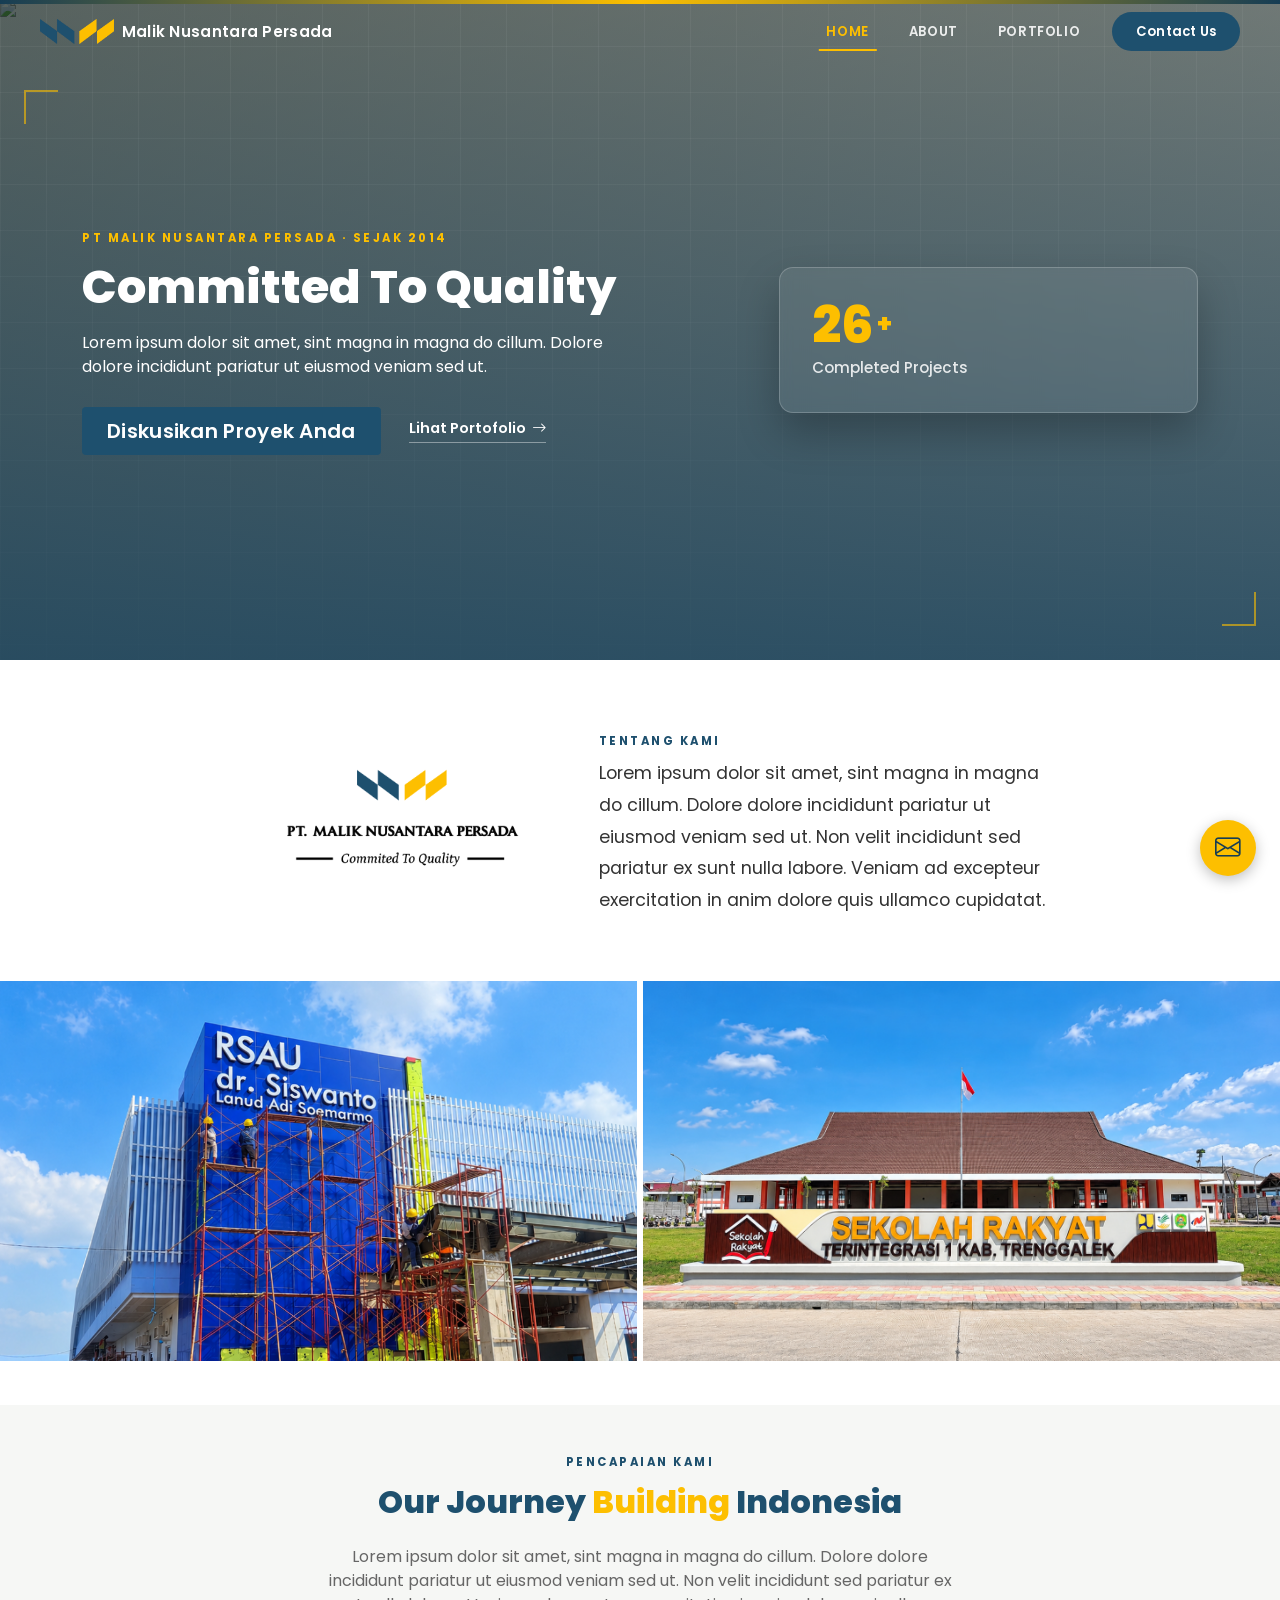
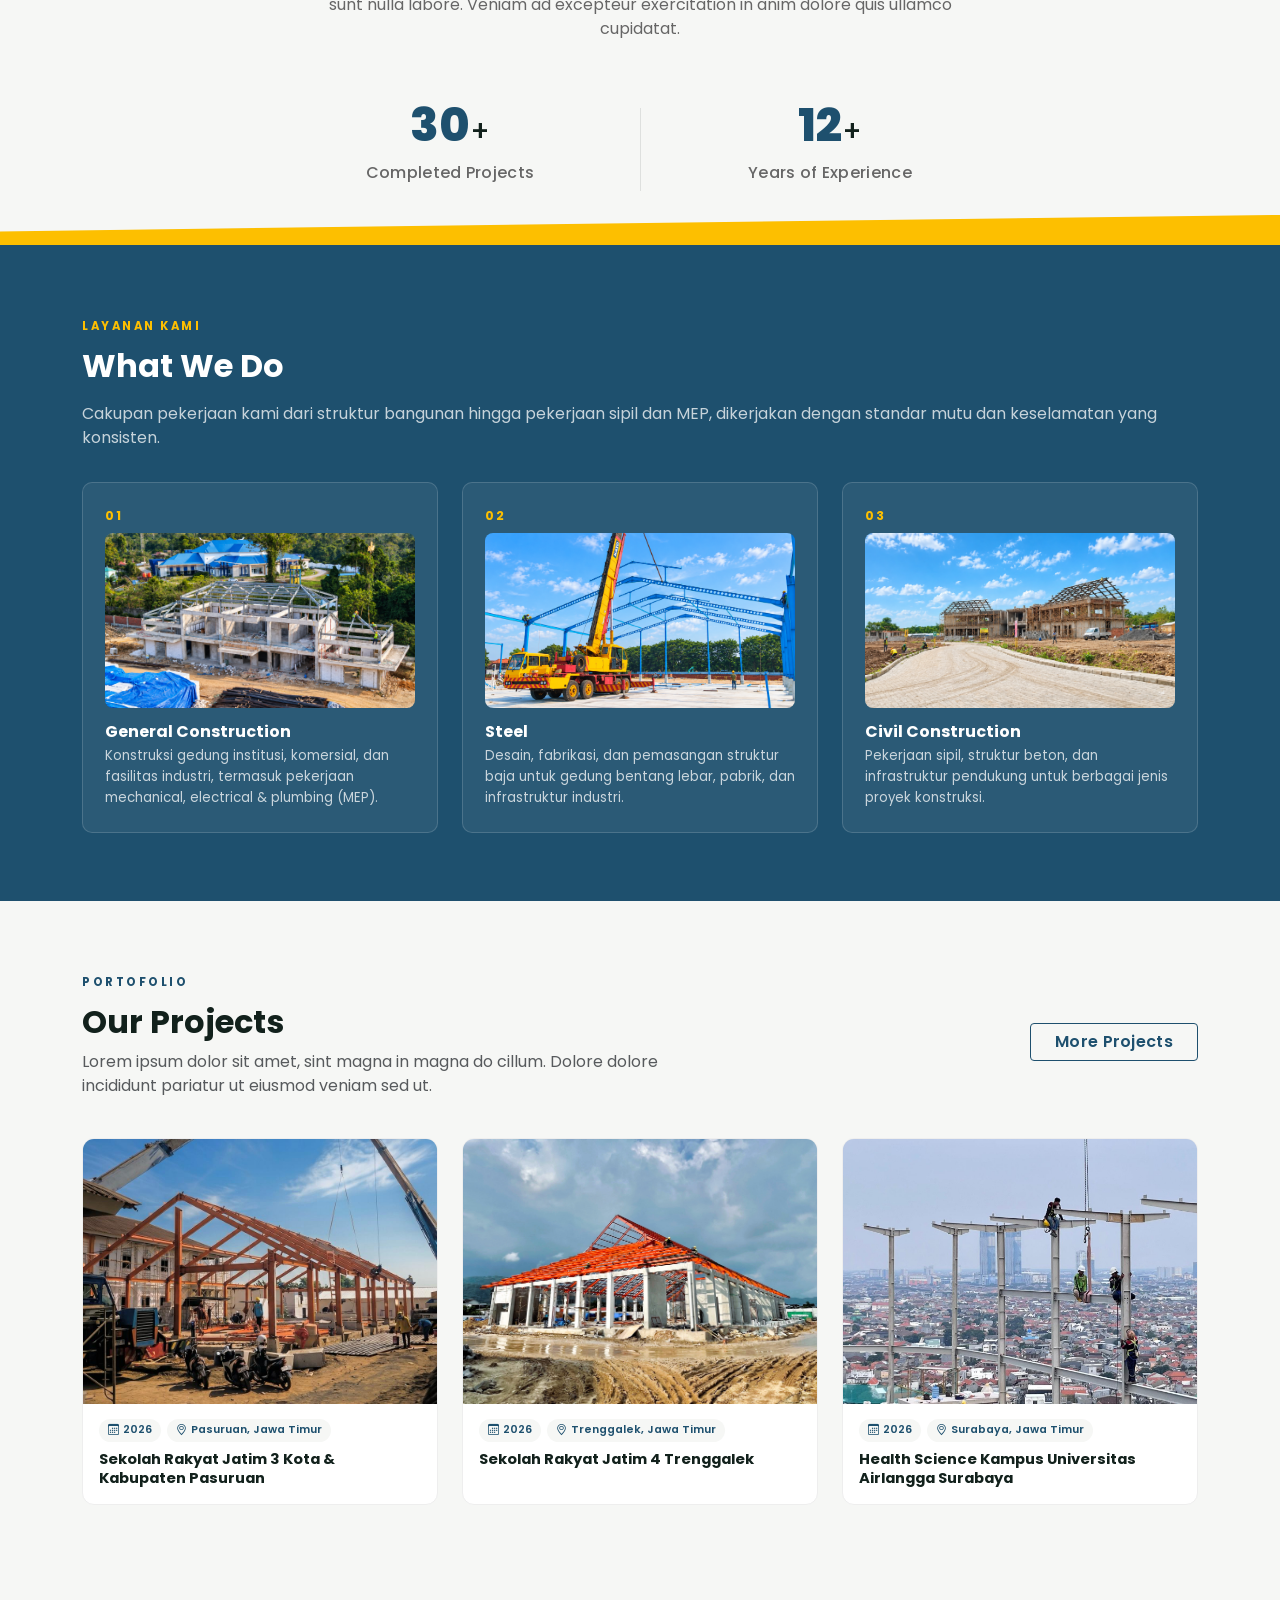
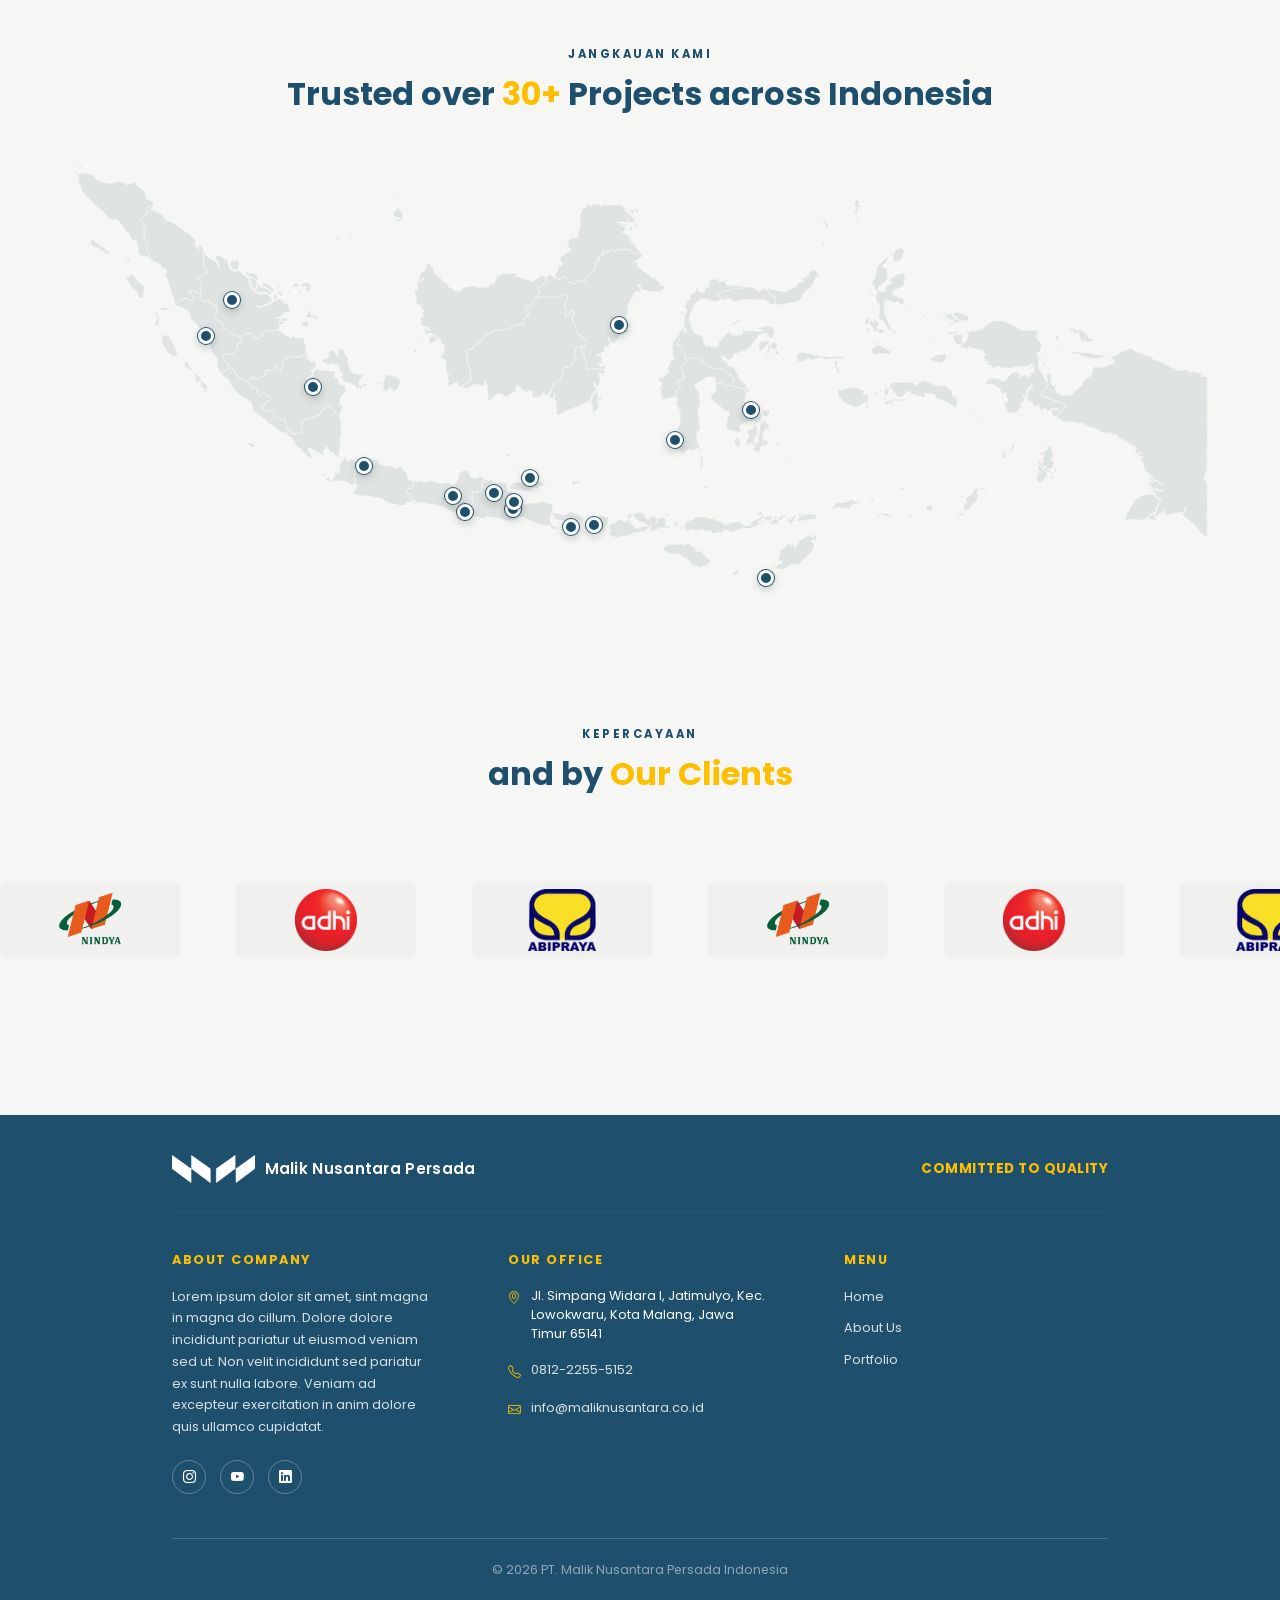
==== index.html @ f053c7c8 "Initial commit" ====
<!DOCTYPE html>
<html lang="id">
<head>
<meta charset="UTF-8">
<meta name="viewport" content="width=device-width, initial-scale=1.0">
<title>PT MALIK NUSANTARA PERSADA</title>
<link href="https://cdn.jsdelivr.net/npm/bootstrap@5.3.3/dist/css/bootstrap.min.css" rel="stylesheet">
<link href="https://cdn.jsdelivr.net/npm/bootstrap-icons@1.11.3/font/bootstrap-icons.css" rel="stylesheet">
<link href="https://fonts.googleapis.com/css2?family=Poppins:wght@400;500;600;700;800&family=Cormorant+Garamond:ital,wght@0,500;0,600;1,500;1,600&display=swap" rel="stylesheet">
<link rel="stylesheet" href="css/mnp_portfolio_details.css">
<link rel="stylesheet" href="css/mnp_home.css">
<link rel="icon" type="image/png" href="images/icon/logo_mnp_icon.png">
</head>
<body>

<div class="brand-topbar"></div>

<nav class="navbar navbar-expand-lg fixed-top py-2">
  <div class="container navbar-container-flush">
    <a class="navbar-brand fw-bold d-flex align-items-center gap-2" href="index.html">
      <img src="images/icon/mnp_logo.png" alt="Malik Nusantara Persada" class="navbar-logo">
      <span class="brand-wordmark">Malik Nusantara Persada</span>
    </a>
    <button class="navbar-toggler" type="button" data-bs-toggle="collapse" data-bs-target="#mainNav">
      <span class="navbar-toggler-icon"></span>
    </button>
    <div class="collapse navbar-collapse" id="mainNav">
      <div class="d-flex flex-column flex-lg-row align-items-center gap-3 gap-lg-4 ms-lg-auto">
        <ul class="navbar-nav gap-lg-4 text-center mb-0">
          <li class="nav-item"><a class="nav-link active" href="#home">Home</a></li>
          <li class="nav-item"><a class="nav-link" href="#about">About</a></li>
          <li class="nav-item"><a class="nav-link" href="#projects">Portfolio</a></li>
        </ul>
        <a href="#contact" class="btn btn-brand navbar-cta px-4">Contact Us</a>
      </div>
    </div>
  </div>
</nav>

<header id="home" class="hero">
  <div class="hero-bg">
    <img src="images/hero/hero-main.jpg" alt="Proyek Utama PT Malik Nusantara Persada">
  </div>
  <div class="hero-blueprint-grid" aria-hidden="true"></div>
  <span class="hero-corner hero-corner-tl" aria-hidden="true"></span>
  <span class="hero-corner hero-corner-br" aria-hidden="true"></span>
  <div class="container">
    <div class="row align-items-center">
      <div class="col-lg-7">
        <div class="reveal-up">
          <p class="eyebrow eyebrow-light">PT Malik Nusantara Persada &middot; Sejak 2014</p>
          <h1 class="hero-title">Committed To Quality</h1>
          <p class="hero-sub reveal-up reveal-delay-1">Lorem ipsum dolor sit amet, sint magna in magna do cillum. Dolore dolore incididunt pariatur ut eiusmod veniam sed ut.</p>
          <div class="hero-cta-row reveal-up reveal-delay-2">
            <a href="#contact" class="btn btn-brand btn-lg px-4">Diskusikan Proyek Anda</a>
            <a href="#projects" class="hero-cta-secondary">Lihat Portofolio <i class="bi bi-arrow-right"></i></a>
          </div>
        </div>
      </div>
      <div class="col-lg-5 d-none d-lg-block">
        <div class="hero-float-card reveal-up reveal-delay-2 reveal-replay">
          <div class="hero-float-stat">
            <span class="hero-float-num count-replay" data-count="30">0</span><span class="hero-float-plus">+</span>
          </div>
          <div class="hero-float-label">Completed Projects</div>
        </div>
      </div>
    </div>
    <div class="hero-stat-mobile d-lg-none reveal-up">
      <span class="hero-stat-mobile-num count-replay" data-count="30">0</span><span class="hero-float-plus">+</span>
      <span class="hero-stat-mobile-label">Completed Projects</span>
    </div>
  </div>
</header>

<section id="about" class="py-5 py-lg-6">
  <div class="container py-4">
    <div class="row justify-content-center">
      <div class="col-lg-9">
        <div class="d-flex flex-column flex-lg-row align-items-center justify-content-center gap-3 gap-lg-4 text-center text-lg-start">
          <div class="mnp-logo reveal-up flex-shrink-0">
            <img src="images/icon/mnp_logo_new.png" alt="Malik Nusantara Persada" class="img-fluid">
          </div>
          <div>
            <p class="eyebrow reveal-up mb-2">Tentang Kami</p>
            <p class="lead-text reveal-up mb-0">Lorem ipsum dolor sit amet, sint magna in magna do cillum. Dolore dolore incididunt pariatur ut eiusmod veniam sed ut. Non velit incididunt sed pariatur ex sunt nulla labore. Veniam ad excepteur exercitation in anim dolore quis ullamco cupidatat.</p>
          </div>
        </div>
      </div>
    </div>
  </div>

  <div class="about-photo-grid reveal-up reveal-delay-1">
    <div class="about-photo-item">
      <img src="images/portfolio/solo_malang/rsau_solomalang1.png">
    </div>
    <div class="about-photo-item">
      <img src="images/portfolio/trenggalek/sr_trenggalek_new.png">
    </div>
  </div>
</section>

<section class="py-5 py-lg-6 bg-light-alt stats-section">
  <div class="container text-center">
    <p class="eyebrow eyebrow-center reveal-up">Pencapaian Kami</p>
    <h2 class="text-brand2 mb-custom2 reveal-up">Our Journey <span class="text-brand">Building</span> Indonesia</h2>
    <p class="section-sub mx-auto reveal-up">Lorem ipsum dolor sit amet, sint magna in magna do cillum. Dolore dolore incididunt pariatur ut eiusmod veniam sed ut. Non velit incididunt sed pariatur ex sunt nulla labore. Veniam ad excepteur exercitation in anim dolore quis ullamco cupidatat.</p>
    <div class="row mt-5 g-4 stats-row justify-content-center">
      <div class="col-md-4">
        <div class="reveal-up stat-block">
          <h3 class="stat-num-wrap"><span class="stat-num" data-count="30">0</span><span class="stat-plus">+</span></h3>
          <p class="stat-label">Completed Projects</p>
        </div>
      </div>
      <div class="col-md-4">
        <div class="reveal-up reveal-delay-1 stat-block">
          <h3 class="stat-num-wrap"><span class="stat-num" data-count="12">0</span><span class="stat-plus">+</span></h3>
          <p class="stat-label">Years of Experience</p>
        </div>
      </div>
    </div>
  </div>
  <div class="section-diagonal"></div>
</section>

<section class="py-5 py-lg-6 bg-brand text-white">
  <div class="container py-4">
    <p class="eyebrow eyebrow-light reveal-up">Layanan Kami</p>
    <h2 class="fw-bold mb-3 reveal-up">What We Do</h2>
    <p class="opacity-75 mb-5 reveal-up">Cakupan pekerjaan kami dari struktur bangunan hingga pekerjaan sipil dan MEP, dikerjakan dengan standar mutu dan keselamatan yang konsisten.</p>
    <div class="row g-4">
      <div class="col-md-4">
        <div class="service-card-link">
          <div class="service-card reveal-up">
            <span class="service-index">01</span>
            <div class="service-photo">
              <img src="images/portfolio/kendari/bi_kendari1.png" alt="General Construction">
            </div>
            <div class="service-body">
              <h5 class="fw-bold">General Construction</h5>
              <p class="opacity-75 small">Konstruksi gedung institusi, komersial, dan fasilitas industri, termasuk pekerjaan mechanical, electrical &amp; plumbing (MEP).</p>
            </div>
          </div>
        </div>
      </div>
      <div class="col-md-4">
        <div class="service-card-link">
          <div class="service-card reveal-up reveal-delay-1">
            <span class="service-index">02</span>
            <div class="service-photo">
              <img src="images/portfolio/gresik/mgi_gresik3.png" alt="Steel Construction">
            </div>
            <div class="service-body">
              <h5 class="fw-bold">Steel</h5>
              <p class="opacity-75 small">Desain, fabrikasi, dan pemasangan struktur baja untuk gedung bentang lebar, pabrik, dan infrastruktur industri.</p>
            </div>
          </div>
        </div>
      </div>
      <div class="col-md-4">
        <div class="service-card-link">
          <div class="service-card reveal-up reveal-delay-2">
            <span class="service-index">03</span>
            <div class="service-photo">
              <img src="images/portfolio/madura/restareamadura3.png" alt="Civil Construction">
            </div>
            <div class="service-body">
              <h5 class="fw-bold">Civil Construction</h5>
              <p class="opacity-75 small">Pekerjaan sipil, struktur beton, dan infrastruktur pendukung untuk berbagai jenis proyek konstruksi.</p>
            </div>
          </div>
        </div>
      </div>
    </div>
  </div>
</section>

<section id="projects" class="py-5 py-lg-6 bg-light-alt">
  <div class="container py-4">
    <div class="row align-items-center mb-4">
      <div class="col-lg-7">
        <p class="eyebrow reveal-up">Portofolio</p>
        <h2 class="fw-bold reveal-up">Our Projects</h2>
        <p class="text-muted reveal-up">Lorem ipsum dolor sit amet, sint magna in magna do cillum. Dolore dolore incididunt pariatur ut eiusmod veniam sed ut.</p>
      </div>
      <div class="col-lg-5 text-center text-lg-end mt-3 mt-lg-0">
        <a href="mnp_portfolio.html" class="btn btn-outline-brand px-4">More Projects</a>
      </div>
    </div>
    <div class="row g-4" id="homeProjectsGrid"></div>
  </div>
</section>

<section class="py-5 py-lg-6 coverage-section text-center">
  <div class="container py-4">
    <p class="eyebrow eyebrow-center reveal-up text-center">Jangkauan Kami</p>
    <h2 class="fw-bold text-center text-brand3 reveal-up mb-2">Trusted over <span class="text-brand">30+</span> Projects across Indonesia</h2>
  </div>
  <div class="coverage-map-outer">
    <div class="coverage-map-wrap reveal-up">
      <svg class="coverage-map-svg" viewBox="0 0 1000 368" xmlns="http://www.w3.org/2000/svg" aria-hidden="true">
        <g class="coverage-map-features">

  <path d="M494.2 51.4l0.7 0.1 0.9 0 1.4 0 1.1 0 0.1 0.3 0.1 0.9 0.3 0.8-0.7 0.4-0.2 0.1-0.3 0-0.7-0.2-0.4-0.5-1.1-0.7-0.5-0.6-0.7-0.6z m18 38.9l-0.4-0.4-0.3-0.3-0.2-0.4-0.2-0.6 0-0.5 0.4-0.2 0.3 0.3 0.6 0.4 0.2 0.3 0 0.2-0.3-0.2-0.6-0.4-0.2-0.1 0 0.1 0.1 0.1 0.1 0.2 0.3 0.6 0.4 0.6 0.3 0.3 0.3 0.2 0 0.1-0.4 0-0.4-0.3z m-21.7-21.6l-0.2 0-0.6-0.1-0.2 0.1-0.2 0-0.3 0.2-0.1 0-0.3-0.2-0.1-0.3 0.1-0.3 0.3-0.3 0.3-0.2 0.4 0 0.4 0.1 0.3 0.1 0.3 0.2 0.2 0.2 0 0.2 0 0.3-0.2 0.1-0.1-0.1z m3.3-1.7l-0.1 0.4-0.2 0.5 0 1.2-0.1 0.3-0.3 0.2-0.2-0.1-0.1-0.4-0.1-0.3-1.1-0.5-0.3-0.4-0.2-0.5-0.2-0.5-0.1-0.4 0.2-0.5 0.5-0.2 1.2 0 0.3 0 0.3 0.1 0.3 0.1 0.2 0.2 0 0.3 0 0.5z m2.9-2.3l-0.2-0.4-0.6-0.5-0.2-0.4 0.1-0.5 0.4-0.2 0.5 0.1 0.4 0.3 0.3 0.3 0.3 0.4 0.2 0.4 0.1 0.4 0 0.2 0 0.4-0.1 0.2-0.2-0.1-1-0.6z m-10.7-0.1l-0.3 0-0.3-0.2-0.3-0.2-0.2-0.1-0.2-0.3-0.1-0.2 0-0.2 0.2-0.3 0.1-0.1 0.3-0.2 0.2-0.1 0.2 0 0.2 0.1 0.4 0.3 0.2 0 1.7 0.1 0.3 0.2 0.5 0.7 0.4 0.1 0.2 0 0.4 0.2 0.4 0.1 0.2 0.1 0 0.2 0 0.2-0.4 0.4-0.8-0.1-1.6-0.7-1.7 0z m9.8-6.4l-0.3-0.2-0.5-0.5-0.3-0.2 0.2 0 0.4-0.1 0.1-0.1 0.1 0 0.4 0.2 0.4 0.2 0.4 0.3 0.3 0.3 0.2 0.3-0.1 0.2-0.3 0-0.4-0.1-0.6-0.3z m-0.6-5.1l0 0.5-0.2 0.5-0.7 0.8-0.8 0.1-0.9-0.7-0.5-0.9 0.3-0.9 0.7-0.6 0.3-0.2 0.2 0.2 0.5 0.5 0.9 0.5 0.2 0.2z m4.8 32.4l-1 0.5-0.3 0.6-1.1-0.2-0.9 0.2-0.4 0.6-0.3 0.6-0.8-0.2-0.9-1-0.3-0.6-0.3-0.8-0.3-0.4-0.7-0.8-0.8-0.1-0.6-0.3-0.4 0.7-0.6-0.4-0.7-0.3-0.3 0.6-0.4-0.2-0.5-1-0.6-0.2-0.4 1.1-0.8 0.3-0.4 0.3-0.8 0-0.9-0.2-0.4-0.4 0.4-0.5 0-0.7-0.7 0.6-1.2 0.6-0.8-0.2-0.6-0.3-0.4 0.5-0.3 0.9-0.2 0.9-1.2-0.3-0.4-0.9-1.1-0.2-1.3 0.3-1.6 1.5-0.7 0.5-0.9-0.3-0.6-0.6-0.6-0.6-1.1-0.2-0.6 0.2-0.1 1 0 0.6 0.3 0.6 0 0.6-0.5 0.8-1.8 0.4-1-0.4-0.9 0.4 0.3 1.2 1.2 0.6 0.3 1.1-0.9 0-1.1 0-0.3 0.6-0.4 0.9-0.3 0.8-0.2 0.3 0 0.4-0.1 0.5-0.2 0.7-0.1 0.6-0.2 0.9 0 0.3-0.1 0.3-0.3 0.6-0.2 0.2 0 0.4 0 0.6 0 0.2-0.4 0.3-0.8 0-0.3 0.1-0.1 0.3 0 0.3-0.3 0.9 0 0.8-0.6 0.3 0 0.3-0.5 0-0.3 0.3-0.8 0.4-0.6 0.5-0.3 0-0.3 0.1-0.1 0.5-0.5 0.1-0.3 0.5-0.3 0.8 0 0.3-0.3 0.1 0 0.2-0.1 0.4-0.8 0.6 0 0.6-0.3 0.5-0.6 0-0.4-0.9-0.6-0.2-0.5 0-0.1 0-0.9 0.6-0.9 0-0.5 0.2-0.9 0-0.7 0.1-0.5 0.6 0 0.5-0.1 0.6-0.2 0.3-0.7 0.4-0.3 0-0.5-0.3-0.3 0-0.5-0.3 0-0.1-0.7-0.2-0.3-0.1-0.3 0-0.2-0.2-0.6-0.1-0.7 0-0.5 0-0.7 0.1-0.2-0.7 0-0.8-0.4-0.6-0.3-0.6-0.2-0.4-0.9-0.2-0.1-0.3-0.3-0.6-1.1-0.3-0.3 0-0.9 0.1-0.4 0-0.6 0.2-0.3 0.5-0.2 0.4-0.1 0.2-0.2 0-0.3 0.6-0.6 0-0.3-0.2-0.1-0.6-0.5 0-0.3-0.6-1.5-0.3-1.5-0.3 0-0.2 0-0.4 0-0.1 0.1 0.1 0.4 0.1 0.5-0.1 0.3-0.3 0.1-0.3 0-0.5-0.1-0.4 0-0.5 0.2-0.3 0.7-0.6 0.3-0.3 0.5-0.8 0.4-1.1 0.2-1.4 0-0.6 0-0.2-0.1-0.2 0-0.1 0-0.2 0.1-0.2 0.2-0.2 0.2-0.1 0.2-0.1 1.1-0.1 1.1-0.5 0.2-0.2 0.1-0.4-0.1-0.4 0-0.3 0.1-0.4 0.1-0.4 0.1-0.2 0-0.3-0.1-0.3-0.2-0.1-0.4 0-0.3 0.2-0.3-0.1-0.2-0.4 0-0.2 0-0.6 0-0.2-0.2-0.3-0.1-0.2 0-0.4 0.2-1.1 0.3-0.7 0.6-0.4 1.5-0.2 0.5-0.2 0.2-0.2-0.1-0.3 0-0.4 0.1-0.4 0.3-0.2 0.7 0.1 0.4-0.3 0.8-0.7 0.4-0.1 0.3-0.2 0.7-0.9 0.5-0.2 0.9-0.1 0.4-0.2 0.2-0.3 0-0.4-0.2-0.5-0.3-0.4-0.3-0.3-0.2-0.2-0.3-0.1-0.2-0.1-0.3 0-0.2 0.1-0.4 0.2-0.2 0-0.3-0.3 0-0.4 0.2-0.4 0.1-0.4-0.1-0.2-0.2-0.4 0-0.2 0.1-0.3 0.2 0 0.2-0.1 0.2-0.1 0.2-0.5-0.1-0.4-0.5-0.7-0.1-0.2 0-0.1 0.2-0.1 0.3-0.2 0.1-0.3 0.1-0.2 0-0.2 0.1-0.2 0.3-0.4 0.3-0.3 1.1-0.8 0.3-0.3 0.3-0.7 0.3-0.5 0.3 0.1 0.5 0.8 0.6 0.2 0.6-0.1 1.3-0.5 0.8-0.1 0.3-0.2 0.2-0.3 0.1-0.9 0.1-0.3 0.7-1-0.1-0.1-0.3-0.1-0.3-0.4 0-0.3 0.7-3 0.4-0.9 0.4-0.5 0.2 0.1 0.2 0.1 0.1 0 0.2-0.1 0.2-0.2-0.1-0.2-0.1-0.4-0.3-0.6-0.1-0.2 0-0.2 0-0.4 0-0.2-0.5-1.2-0.1-0.5 0-0.8 0.1-0.8 0.8-2.3 0-0.6-0.3-0.3-0.4-0.2-0.3-0.3 0-0.5 0.2-0.1 0.7-0.4 0.1-0.2 0.4-0.8 0.3-0.9 0.2-1.7 0.1-0.4 0.2-0.4 0.1-0.2 0.4-0.1 0.2-0.1 0.1-0.2 0.9-0.8 0.1 0.1 0.1 0.1 0.2 0.1 0.3 0 0.1-0.2 0.1-0.3 0.7-0.6 0.1-0.6 0-0.7 0.2-0.6 0.3-0.3 0.2 0 0.2 0.2 0.1 0.3 0.1 0.3 0.4 0.1 0.9 0 0.4 0.2 0.3 0.1 0.1 0.2 0.1 0.3 0.1 0.3 0.2 0.3 0.3 0.1 0.3-0.2 0.9-0.9 0.4-0.2 0.2-0.2 0.2-0.2 0.1-0.5 0.2 0.1 0.2 0.1 0.5 0 0.9 0.2 0.3 0.1 0.5-0.2 0.6-0.3 0.5-0.1 0.5 0.6 0.1 0 0.2-0.1 0.1 0.1 0.1 0.1 0.1 0.2 0.5 0.9 0.2 0.1 0.2 0 0.2 0 0.5-0.5 0.2 0 0.2 0.1 0.4-0.1 0.1-0.2 0-0.1-0.1-0.2 0-0.2 0.1-0.3 0.4-0.4 0.2-0.2 0.2 0 0.8 1.3 0.3 0 0.5-0.3 0.5 0.2 0.4 0 0.4-0.1 0.6-0.5 0.4 0 0.7 0.5 0.8 0.2 1.5-0.3 0.8 0 1.1 0.3 3.7-0.1 0.2-0.1 0.3-0.3 0.2 0 0.3 0 0.2 0.2 0.1 0.2 0.1 0.2 0.8 0.5 1.6 0.8 1.1 1.2 0.5 0.3 0.5 0.1 0.7 0.1 0.3 0 0.5 0 0.4 0.1 0.1 0.2-0.2 0.1-0.5 0.5-0.2 0.1-0.2 0-2.7-0.9 0 0.1 0.1 0.2 0 0.1 0.2 0.1 0.2 0.1 0.1 0.1 0.1 0.2-0.1 0.1-0.1 0.2-0.1 0.2 0.3 0.1 0.4 0 0.4 0.1 0.3 0.2 0.2 0.2-0.1 0.3 0 0.2 0.2 0.1 0.2-0.1 0.2-0.1 0.2-0.1 0.2 0.1 1.9 1.8 0.2 0.2 0.7 0.1 0.3 0.2 0.3 0.2-0.1 0.2-0.3 0.3-0.4 0-0.5-0.1-0.7-0.5-0.4-0.1-0.9-0.1 0 0.1 0.5 0.1 0.6 0.2 0.5 0.4 0.3 0.4 0.3 0.1 0.3-0.1 0.3-0.1 0.3 0 0.2 0 0.5 0.4 0.2 0.2 1 1 0.1 0.3 0 0.1-0.1 0.1-0.3 0.1-1.2-0.2 0.3 0.3 0.3 0.3 0.9 0.2 0.8 0.2 0.2 0.2 0 0.3-0.2 0.2-0.6 0.3-0.2 0.2-0.3 0.5-0.3 0.1-1.9 0.2-0.4-0.1-0.9-0.3-0.3-0.1-0.5-0.2-0.2-0.4-0.2-0.5-0.3-0.5-0.1-0.2 0-0.5-0.1-0.1-0.2-0.1-0.4-0.2 0.2 0.4 0.1 0.1 0.1 1.1 0.2 0.3 0.3 0.4 0.2 0.5 0 0.5-0.3 0.3-0.3 0-0.9-0.4-0.4-0.1-2.5 0-1.6-0.3-2.6 0.1-0.7 0.2-0.5 0.8 0.5-0.3 0.6-0.2 0.6 0 1.1 0 0.6 0 0.3 0.3-0.2 0.5-0.1 0.5 0.2 0.5 0.3 0.5 0.3 0.2 0.2 0.1 0.8 0.2 0.2 0.2 0.2 0.1 0.3 0.5 0.3-0.2 0.6 0 0.6 0.1 0.5 0.1 0.1 0.1 0.2-0.1 0.1 0.2 0 0.6-0.1 0.2 0 0.3-0.2 0.1-0.2 0.1-0.2 0.1-0.2 0.2-0.2 0.4-0.1 0.1-0.2 0.2-0.2 0.1 0 0.2-0.1 0.8-0.1 0.2-0.3 0.3-0.2 0-0.4-0.4-0.6-0.3-0.2 0-0.1 0.1-0.1 0.1 0.1 0.2 0.1 0.2 0.2 0.2 1.4 0.8 0.3 0.1 0.4 0.1 0.8 0 0.5 0.1 0.1 0.2-0.1 0.3 0 0.3 0.5 0.6 0.8 0 0.9-0.1 0.8 0.2 0.2 0.2 0.1 0.1 0 0.1 0.2 0.2 0.1 0.2-0.1 0.2-0.2 0.2-0.2 0-0.2 0.2-0.5 0.6-0.2 0.2 0.3 0.1 0.4-0.1 0.4-0.1 0.3-0.1 0.4-0.1 0.4 0.2 0.2 0.3 0 0.2-0.4 0.1-0.7 0.3-0.4 0.1-1.3 0.2 0 0.1 0.4 0 1.5 0.3 1.9 0.1-0.2 0.3-0.5 0.2-0.4 0.1-0.3 0.2-0.8 0.5-0.1 0.2 0.2 0.3 0.8 0.2 0.8 0.1 0.8 0.2 0.6 0.5 0.2 0.4 0.1 0.3 0.1 1.3 0.1 0.4 0.2 0.4 0.2 0.2 0.8 0.7 0.3 0.4 1.9 1.7 0.2 0.2 0.1 0.3z" id="IDKU">
  </path>
  <path d="M619.4 319.4l0.6 1.1 0.5 0.5 0.7 0.1 0.2-0.1 0.4-0.6 0.3-0.2 0.3-0.2 0.3 0 0.2 0.1 0.3 0.3 0.3 0.3 0.1 0.3 0.2 0.3 0.1 0.4-0.1 0.1 0 0.4 0 0.1 0 0.3 0.1 0 0-0.1 0.3 0 0.4-0.1 0.3 0 0.3-0.2 0.1-0.3 0.1-0.2-0.1-0.3 0-0.2 0-0.1 0.2-0.3 0.1-0.1 0-0.6 0.2-0.2 0-0.1 0.1 0 0.2-0.1 0.6-0.5 0.4-0.5 0.1-0.1 0.1-0.2 0.1-0.7 0.3-1.1 0-0.4 0.3 0 1-0.1 0.9-0.1 0.8-0.3 1.3-0.9 0-0.1 0.1-0.2 0.2-0.4 0.1-0.2 1.4-0.4 0.1-0.1 0.5-0.5 0.7-0.2 0.3-0.1 0.6-0.2 0.5-0.4 0.4-0.2 0.1 0.5-0.3 0.7 0 0.3 0.1 0.3 0.2 0.3 0.2 0.1 0.3 0.1 0.4 0 0.2-0.1 0.5-0.3 1-0.4 0.2-0.3 0.1-0.1 0.1-0.4 0.1-0.1 0.2-0.1 0.1 0 0 0.2 0.2 0.1 0.3 0.2 0.4 0.3 0.3 0.3 0.2 0.4-0.1 0.4-0.3 1.3 0 0.2 0.1 0.2 0.1 0.1 0 0.1-0.1 0.2-0.1 0-0.5 0-0.2 0-0.3 0.2-0.2 0.2-0.2 0.1-0.3 0-0.1-0.1-0.2-0.3-0.2-0.1-0.1 0-0.4 0-0.7 0.1-0.3 0.4-0.1 0.6 0.2 0.7 0.1 0.3 0.1 0.3 0.5 0.4 0.4 0.2 0.1 0.2 0 0.1 0 0.3 0 0.2 0.5 0.7 0 0.3 0.3 1.2-0.7 0.4-0.5 0.6-0.3 0.8-0.2 1.5-0.1 0.2-1.9 1.3-0.6 0.5-1.7 2-0.2 0.7-0.3 0.3-1.1 0.6-0.8 0.5-0.6 0.6-1 0.6-0.3 0.4-0.4 1-0.2 0.2-0.3 0.4-0.9 0.7-0.7 0.3-0.7 0.1-2.2-0.1-1.4 0.2-0.7 0.1-0.2 0-0.4-0.1-0.2 0-0.3 0.2-0.4 0.8-0.2 0.2-0.4 0.1-0.2 0.2-0.1 0.3-0.2 0.3-0.2 0.1-1.8 0.2-2.1 1.4-0.5 0.2-0.2-0.1-0.2-0.2-0.4 0.1-0.8 0.2-0.4-0.1-0.4-0.2-0.4-0.2-0.4 0.1-0.4 0.3-0.3-0.1-0.6-0.5-0.3-0.1-0.4 0-0.4 0.1-0.3 0.3-0.2 0.2-0.2 0.1-0.2-0.1 0-0.1 0-0.3 0.3-0.4 0.1-0.4 0.1-0.4-0.1-0.8 0.2-0.3 0.3-0.3 0.6-0.5 1-0.4 0.3-0.2 0.2-0.1 0.7-0.1 0.2-0.1 1.6-0.9 0.3-0.5-0.4-0.5-0.4-0.2-0.4-0.2-0.4-0.1-0.5 0-0.4 0.1-0.6 0.5-0.4-0.1-0.2-0.3 0-0.4 0.1-1.4 0.2-0.3 0.7-0.5 0.4-0.3 0.2-0.4 0.1-0.4 0-0.5-0.1-0.2-0.2-0.4-0.1-0.2 0.1-0.2 0.1-0.1 0.1-0.1 0.1-0.1 0.1-0.4 0.1-1.8 0.1-0.4 0.2-0.4 0.5-0.4 0.7-0.3 0.1-0.2 0.6-0.8 0.2-0.2 0.1 0 0.2-0.1 0.2 0 0.1-0.1 0.2-0.3 0.1-0.1 0.1 0 0.3 0.1 0.1-0.1 0.6-0.9 0.2-0.2 0.1-0.1 0.9-0.8 0.5-0.6 0.2-0.2 0.4-0.1 0.4 0z m-17.5-18.3l0.4 0.1 0.2 0.2 0 0.4-0.3 0.2-0.8 0.3-1.7 0.1-0.6 0.3-1 1.6-0.5 0.3-0.3 0.1-0.2-0.1-0.4-0.4 0.5-1.4 1.8-1.3 0.2 0 0.1 0.1 0.3 0 0.2 0 0.7-0.3 0.2 0 0.4 0.1 0.2-0.1 0.1 0 0.4-0.2 0.1 0z m-46.6 30.7l0.4 0.5 0.4 0.6 0.2 0.7-0.3 0.8-0.2 0.3-0.6 0.4-0.9 0.9-0.3 0.6-0.3 0.2-1.2 0.3-0.2 0.2-0.2 0.1-1.3-0.2-0.3 0.1-0.9 0.5-0.2 0.2-0.1 0.3-0.1 0.4-0.2 0.1-0.4 0-0.4-0.2-0.5-0.6-0.3-0.1-3-0.4-0.2 0-0.2-0.1-1.3-0.4-0.1-0.1-0.2-0.4-0.1-0.1-0.8-0.4-0.1-0.1-0.6-0.9-0.2-0.1-0.2 0-0.1 0-0.1-0.9-0.3-0.5-0.7-1-0.2-0.2-0.2-0.2-0.2 0-0.3 0-0.2-0.1-0.2-0.2-0.1-0.2-0.2 0.1-0.1-0.1-0.1-0.2-0.1-0.1-0.4-0.2-0.2-0.1-0.8-0.1-0.3-0.1-0.7-0.5-1.2-0.6-0.2-0.3-0.1-0.5-0.2-0.3-0.8-0.2 0-0.1 0-0.3-0.1 0-0.1 0-0.1 0.1-0.1 0-0.5-0.1-0.9-0.1-0.9-0.3-0.4 0-0.3 0-0.4 0.1-0.4 0.1-0.1 0.2-0.2 0.4-0.4-0.1-0.8-0.6-0.1 0-0.2 0.1-0.2 0-0.2 0-0.5-0.4-0.5 0.1-0.8 0-0.8-0.1-0.8-0.3-0.8-0.2-0.3-0.1-0.9-0.7-0.2-0.3-0.4-0.7-0.2-0.2-0.2-0.2-0.6-0.4-0.3-0.3-0.1-0.4 0.1-0.5 0.3-0.5 0.5-0.5 0.9-0.8 0.5-0.2 0.5-0.2 0.7-0.1 0.2 0 0.6-0.4 0.3-0.1 0.8-0.1 0.6-0.1 0.1 0 0.3-0.2 0.2 0 0.7 0 1.6 0.2 0.2 0 0.2-0.2 1-0.2 0.4 0.1 0.8 0.3 0.2 0 0.4-0.3 0.5-0.1 1.1-0.3 0.4 0 0.3 0.1 0.1 0.3 0.2 0.2 2.4 0.2 0.4-0.1 2.5-1.8 0.2 0.1 0.1 0.4 0.2 0.2 0.8 0.7 1.2 1.7 0.4 0.4 0.3 0.2 0.4 0.1 0.4 0.1 0.3-0.2 0.4-0.1 0.4 0.2 0.5 0.3 0.3 0.4 0 0.8 0.1 0.5 0.1 0.8 0.1 0.3 0.2 0.2 1.2 0.6 0.3 0 0.1-0.3 0.3-0.2 0.5-0.2 0.9-0.1 0.4 0 0.4 0.2 0.3 0.3 0.1 0.6 0.2 0.2 1.4 0.8 0.6 0.7 0.7 1.6 0.5 0.7 0.5 0.4 1.4 0.7 0.5 0.4z m-21.1-26.8l0.3-0.1 0.6 0 0.4 0.1 0 0.4-0.6 0.4-0.2 0.2 0 0.3-0.3 0-0.3 0-0.2 0.1-0.1 0.3 0 0.3 0.4 0.4 0 0.4-0.1 0.2-0.3 0.4-0.1 0.2-0.2-0.1-0.2-0.1-0.2-0.2-0.1-0.2-0.2-0.1-0.2 0.1-0.2 0.1-0.2 0.1-0.2-0.1-0.1-0.2 0.1-0.6 0.1-0.1 0.3-0.1-0.1-0.2 0-0.1 0.3-0.1 0.3-0.2 0-0.2-0.3-0.2 0.1-0.4-0.4-0.8 0.1-0.4 0.4 0.3 0.1 0.1 0.1 0.2 0.1 0.4 0.1 0.2 0.4 0.2 0.3-0.2 0.2-0.3 0.1-0.4z m-3.3-2.1l0.1 0.3 0.1 0.2 0.2 0.1 0.2 0.3-0.3 0.1 0 0.2 0 0.2-0.1 0.1-0.6 0-0.2 0-0.2-0.4-0.2-0.1-0.3 0.1-0.2 0.4-0.2 0.1-0.3 0 0.1 0.2 0.2 0.2 0.1-0.1 0.1-0.2 0.2 0.2-0.2 0.5-0.2 0.2-0.1 0-0.2-0.1-0.2 0.2-0.1 0.5 0 0.3 0.1 0.3 0.2 0.4 0.3 0.3-0.5 0.1-0.9-0.4-0.4 0.3-0.1-0.2 0.1 0-0.1-0.2 0.1-0.3 0.4-0.6 0-0.2 0-0.5 0-0.2-0.2 0-0.1 0-0.1-0.1 0-0.5 0-0.6 0-0.1 0.1-0.2 0.2 0 0.3 0 0.1 0 0-0.1 0.1-0.3 0-0.2-0.1-0.7 0.2-0.1 0-0.3-0.2-0.6 0.1 0 0.7-0.3 0.1 0.3 0 0.4 0.1 0.3 0.3 0.2 0.9-0.2 0.4 0.1 0.1 0 0.2 0.1 0.1 0.2 0.1 0.2 0 0.1-0.2 0.1-0.1 0z m75-5l0 0.3-0.1 0.1-0.1 0.1-0.1 0.1-0.1 1.4-0.2 0.4-0.6 0.3-0.9 0-1.6-0.2-1.6 0.3-0.8 0.1-0.4-0.4 0-0.7 0.3-0.5 1.8-1.5 0.3-0.1 0.3-0.2 0.6-0.1 0.3-0.1 0.7 0 0.5 0.1 0.5 0.2 0.5 0.3 0.1-0.1 0.2-0.1 0.2 0.1 0.2 0.2z m-6.4 0.4l0 0.2 0 0.5-0.1 0.2-0.4 0.2-1.1 0-0.5 0.1-0.3 0.3-0.1 0.5 0.1 0.8 0 0.4-0.1 0.3-0.4 0-0.5-0.2-0.5-0.2-0.2-0.1 0-0.2-0.2 0-0.1 0.2-0.1 0.3 0.1 0.3 0 0.2 0.1 0.2 0.8 1.3 0 0.6-0.8 0.6-0.2 0-1 0.2-0.1 0-0.3 0.2-0.1 0.1-0.7-0.1-0.2 0-0.4 0.3-0.1 0.1-0.3 0-1.4 0.3-0.2 0.2-0.6 0.6-0.2 0.1-1.3 0.4-0.8 0.2-2.1-0.1-0.3 0.1-0.4 0.1-0.3 0-0.5-0.2-1.3-0.2-0.9 0.1-0.8 0.4-0.6 0.6-0.8 0.4-2.5 0.7-0.9 0.4-0.8 0.5-0.2 0.1-0.2 0-0.2 0-0.3-0.1-0.3 0-0.3-0.2-0.3-0.3-0.2-0.1-0.3 0.2-0.3 0.7-0.3 0.2-0.1-0.2-0.2-0.9-0.2-0.3-0.8-0.4-0.8 0-0.8 0-0.8-0.1-0.8-0.3-0.4-0.1-0.4 0.1-0.2 0.5 0 0.4 0.2 0.4-0.1 0.4-0.6 0.7-0.9 0-1.7-0.5-0.9 0.1-0.7 0.2-1.2 0.7-0.4 0-1.1 0-0.6-0.3-0.1 0-0.5 0-0.2 0-0.3-0.3-0.9-0.9-0.1-0.3-0.2-0.5-0.3-0.2-0.4 0-0.4 0.1-0.2 0.3-0.2 0.3-0.1 0.3-0.4 0.1-0.4-0.1-0.3-0.2-0.2-0.1-0.3-0.2-0.2 0-0.5 0.1-0.2-0.1-0.3-0.3-0.1-0.1-0.4-0.4-0.1-0.1-0.2-0.1-0.1 0-0.4-0.1-0.5 0.1-0.8 0.2-0.4 0-0.7-0.1-0.2 0-0.3 0-0.2 0.1-0.2 0-0.2-0.1-1.2 0.7-0.8-0.1-0.7-0.1-0.4-0.2-0.8-0.7-0.4-0.2-0.4 0-0.3 0.1-0.7 0.3-0.7 0.3-1.6 0.2-0.6 0.4-0.1 0-0.1 0.1 0 0.1 0.1 0.2 0 0.1-0.2 0.1-0.2 0.2-0.3 0-0.1-0.2-0.2-1.1-0.1-0.1-0.3 0-0.2 0-0.4-0.2-0.3-0.2-0.3-0.4-0.1-0.4 0-2.9 0-0.5 0.3-0.5 1-1.1 0.1-0.4-0.2-0.5 0-0.7 0.6 0.6 0.5 0.4 0.2-0.1 0.1 0 0.5-0.4 0.2 0 0.1 0 0.1 0 0.2 0.2 0.2-0.2 0.1-0.3 0.2-0.3 0-0.1 0.1-0.3 0.2-0.1 0.2 0.1 0.1 0 0.2 0.1 0.1-0.1 0.1 0 0.2 0 0.1 0 0.1 0.2 0.1 0 0.3-0.1 0.1-0.2 0-0.3 0.1-0.3 0.1 0 0.3 0.2 0.1 0.2 0.1 0 0.2-0.4 0.7-0.7 0.2-0.4 0.2-0.1 1.2-0.5 2 0.2 0.3-0.2 0.4-0.6 0.2-0.2 0.3 0.1 0.1 0.3 0.1 0.3 0.2 0.3 0.5 0 0.8-0.4 0.4 0.2 0.2 0.1 0.3 0.2 0.3 0 0.2 0 0.1-0.3 0-0.2-0.1-0.5 0.8 0.3 0.4 0.3 0.2 0.3 0.2 0.3 1 0.6 0.4 0.1 1.3-0.1 0.4 0.1 0.3 0.1 0.5 0.1 0.7 0.1 0.9-0.1 0.5 0 0.3 0.2 0.5 0.6 0.2 0.3 0.5 0.3 1 0.3 0.4 0.1 0.4 0 0.2 0 0.2 0.2 0.2 0.1 0.5-0.1 0.2 0 0.1 0.1 0.1 0.2 0.2 0.1 0.2 0.1 0.2 0 0.4 0 0.2 0.1 0.2 0.2 0.5 0.7 0.4 0.3 0.9 0.9 0.5 0.2 0.3-0.1 0.3-0.1 0.2-0.1 0.4 0 0.4 0.2 0.1 0.1 0.1 0.2 0.1 0.2 0.1 0 0.3-0.1 0.1-0.1 0.7-0.5 0.2 0 0-0.4 0-0.2 0.2 0 0.5 0.1-0.2-0.4 0-0.5 0.2-0.4 0.3-0.2 0.3 0.1 0.8 0.8 0.3 0 1.1-0.4 0.4-0.1 0.2 0 0.2 0.1 0.1 0 0.2 0 0.1 0 0.4-0.4 0.4 0.2 0.4 0.2 0.4 0 0.8-0.4 0.1-0.1 0.1-0.2 0.1-0.1 0.7-0.1 0.2-0.1 0.1-0.2 0.2-0.1 0.2 0 0.2 0.1 0.1 0.2 0.1 0.1-0.3 0.3-0.1 0.3 0.1 0.4 0.3 0.3 0.2 0.1 0.4-0.1 0.2 0 0.2 0.1 0.4 0.3 0.3 0.1 0.3 0.1 1.8 1.5 0.5 0.3 0.6 0 3.2-0.6 0.5-0.1 0.5-0.4 0.3-0.5-0.1-0.5-0.1-0.1-0.3-0.1-0.1-0.1-0.1-0.1 0-0.1 0.1-0.2 0-0.2 0.2-0.1 1-0.5 0.3-0.2 0.7-0.9 0.4-0.2 0.7-0.1 0.4-0.1 0.3 0.1 0.3-0.1 0.3-0.2 0.4-0.1 0.4 0 0.3-0.2 0.4-0.6 0.5-0.3 1.2-0.4 1.3-1.4 0.1-0.3-0.2-0.2-0.5-0.1-0.8 0-0.4 0.1-0.5 0.2-0.4 0.3-0.4 0.3-0.1-0.1-0.7 0.1-0.1 0 0-0.2 0-0.3 0.6-0.9 0.1-0.3 0.1-0.5 0.2-0.2 0.8-0.5 0.4-0.3 0.2 0 0.2-0.1 0.2 0.2 0.2 0.3 0.1 0.1 0.4 0.1 0.3 0.2 0.6 0.4 0.3 0.3 0 0.3-0.1 0.7 0.6 1.3 0.3 0.3 0.1 0.2z m7.2 46.2l0.5 0.3 0.1 0.3-0.1 0.8-0.1 0.4-0.4 0-0.5-0.1-0.3 0-0.4 0.1-1 0.9-0.2 0.1-0.3 0.1-0.2 0-0.1 0.2 0 0.5-0.1 0.2 0 0.2-0.5 0.5-0.6 0.1-0.7 0.1-3.1 0.8-0.4 0.2-0.2 0.3 0.3 0.2 0 0.1-1.8 0.4-0.7-0.1-0.5-0.5-0.1-1.8-0.1-0.4 0.1-0.1 0.4-0.1 0.4-0.4 1.3-0.4 0.4 0 0.4 0 0.3 0 0.1-0.1 0.3-0.1 0.2-0.1 0.2 0 0.2 0 0.5-0.2 0.9-1 0.4-0.2 0.9-0.4 0.3-0.2 0.1-0.2 0-0.5 0.2-0.2 0.1-0.1 0.2 0.1 0.1 0 0.1-0.3 0.1-0.4 0.4-0.3 0.7-0.4 1.1-0.3 0.4-0.3 0.4-0.7 0.2-0.2 0.2 0.3 0 0.3-0.1 0.3-0.3 0.4 0.4 0.2-0.1 0.5-0.3 0.3 0 0.2 0.1 0.1-0.2 0.2-0.2 0.2-0.1 0 0.1 0.2 0.2 0 0.2 0 0.2 0z m-28.7-3.2l0.4 0.2 0.4-0.1 0.3 0.1 0.2 0.5-0.1 0.8-0.2 0.3-0.7 0.6-0.5 0.3-0.2 0.2-0.1 0-0.1 0-0.2 0-0.1 0.1-0.1 0.1-0.1 0.2-0.5 0.2-1.2-0.2-0.9 0.1-0.4-0.1-0.4-0.2-0.2-0.2-0.1-0.1-0.1-0.1 0.3-0.3 2.4-1.2 0.7-1 0.3-0.3 0.5-0.1 0.4 0 0.3 0.2z m30.2-5.7l0.2 0.3 0.6 0.2 0 0.3-0.2 0.2-0.7 0.3-0.2 0.2-0.1 0.3-0.2 0.1-0.3-0.1-0.2-0.4-0.3 0.2 0.5 0.9 0.1 0.5-0.3 0.2 0.1 0.3 0 0.2-0.2 0-0.3 0-0.1-0.2-0.1-0.2-0.3-0.2-0.1 0.1-0.1 0.3-0.3 0.3-0.4 0-0.1-0.5 0-0.6 0.1-0.3 0.3-0.3 0.4-0.4 0.3-0.3 0.4-0.9 0.3-0.3 0.2-0.2 0.5-0.2 0.3 0 0.2 0.2z m9.1-38.5l0.3 0.1 0 0.2-0.1 0.5-0.1 0.1-0.2 0.1-0.9 0.2-1.3 0-0.4 0.1-0.3 0.3-0.2 0.3-0.3 0.7-0.4 0.7-0.8 0.9-0.2 0-0.2-0.2-0.1-0.3-0.1-0.1-0.3 0.1-0.4 0.3-0.3 0.4-0.1 0.2-0.1 0.1-0.3 0.1-0.2 0.1-0.1 0.2 0.1 0.2 0.7 0.9-0.2 0.4-0.3 0.2-0.3 0-0.5 0-0.2-0.1-0.4-0.6-0.2-0.2-0.9 0.9-0.2 0.1-0.3 0.3-0.2 0.1-0.3-0.1-0.1 0-0.3-0.4-0.8-0.5-0.4-0.2-0.3 0.3-0.1 0.1-0.2 0.1-0.2 0-0.1 0-0.2-0.2-0.1 0-0.1-0.1-0.2 0-0.1 0.1-0.1 0-0.2-0.4 0.5-0.6 1.2-0.9 0.9-0.8 0.3-0.1 0.2-0.1 1.6-0.7 0.3-0.2 0.1-0.1 0-0.4-0.3-0.2-0.7-0.1-1.3 0-0.1-0.3 0.3-0.3 0.4-0.3 0.3-0.1 0.2 0.1 0.3 0.1 0.3 0 0.2-0.2 0.3 0 0.4-0.4 0.3-0.1 0.5 0 0.5 0.1-0.1 0.2 0 0.3 0 0.2-0.2 0.2-0.5 0.5-0.2 0.4 0 0.3 0.2 0.2 0.4 0.2 0.4 0.1 0.4-0.1 0.3-0.2 0.1-0.4-0.1-0.3-0.3-0.2-0.1-0.2 0.4-0.2 0.2 0.2 0.3 0 0.2-0.3 0.1-0.3-0.1-0.3-0.1-0.2-0.1-0.1 0-0.3 0.1-0.1 0.2-0.1 0.1 0 0.2 0 0.2 0.1 0 0.1 0 0.2 0 0.1 0.3 0.1 0.4 0 0.2-0.1-0.2-0.3 0-0.1 0.5-0.1 0.4-0.3 0.4-0.3 0.3-0.1 0.1-0.1 0.2 0 0.1-0.1 0.1 0.1 0.1 0.1 0 0.1 0.1 0 0.1 0.1 0.3 0.2 0.2 0.1 0.3 0.1 0.4 0.1 0.8 0.1z m7.6-0.1l-0.3 0.7-0.1 0.5 0.1 0.3 0.1 0.4-0.3 0.4-0.8 0.5-0.2 0.4-0.3 0.4-0.2 0.4-0.2 0.9-0.1 0.4-0.3 0.5-0.3 0.3-0.3 0.2-0.4 0.2-0.4 0.1-0.5 0.1-0.5-0.1-0.1-0.3 0-0.7 0-0.4-0.4-0.5-0.1-0.3-0.2-0.2-0.3 0-0.5 0.1-0.7 0.4-0.2 0.1-0.2 0-0.3-0.2 0.1-0.2 0.3-0.2 0.1-0.1 0.7-1.3 0.4-0.5 0.7-0.5 0.4-0.1 0.3 0 0.2 0.2 0.1 0.1 0.2 0.6 0 0.1 0.3 0.4 0.1 0.1 0.1 0.1 0-0.5 0.3-0.3 0.5-0.4 0.7-1.1 0.4-0.4 0.5-0.9 0.3-0.2 0.1-0.2 0.2-0.1 0.2-0.1 0.3 0.1 0.2 0.2 0.3 0.6z m16.3-0.1l0.1 0.3 0 1.8-0.1 0.3-0.2 0.3-0.5 0.1-0.4 0-1.1 0.3-1.8 0.1-3.3 0.6-0.8 0-1.1-0.1-0.2 0-0.2 0.1-0.2 0.1-0.4 0.2-0.4 0.1-0.4 0.2-0.4 0.1-0.2 0.1-0.1 0-0.1 0-0.2-0.2-0.1-0.1-0.4-0.1-0.1 0.1-0.2 0-0.5 0.3-0.1 0-0.1 0.1-0.2 0.1-0.1 0.1-0.2 0.1-0.2-0.1-0.2-0.2-0.2-0.1-0.1 0-0.4 0.2 0 0.1-0.3-0.1-0.1-0.2-0.1-0.2-0.1-0.2-0.1-0.3 0.2-0.3 0.6-0.5 0.2-0.3 0.4-0.7 0.1-0.3 1.2-0.8 0.6-0.1 0.2 0 0.1-0.1 0.3-0.3 0.2-0.1 0.1-0.1 0-0.2-0.2 0-0.4 0.1-0.5 0.1-1.4 0.7-0.6 0 0.1-0.9 0.2-0.2 0.3-0.2 0.2-0.2 0.1-0.3 0.1-0.3 0.2-0.3 0.2-0.2 0.3-0.1 0.4 0.1 1-0.1 0.4 0 0.3 0.3 0.1 0.9 0.3 0.3 0.8-0.5 0.4-0.3 0.5 0 1.7-0.2 2.4 0.2 0.8-0.2 0.2-0.1 0.1 0 0.3 0 0.1 0 0.1 0.1 0.1 0.1 0.3 0.1 1-0.2 0.6 0 0.2 0 0.1 0.1 0.2 0.2 0.4 0.7 0.2 0.2z m-54.9 4.3l0.6 0.1 0.4 0.1 0.2 0.4-0.2 0.5-0.6 0.3-0.5-0.4-0.2-0.7 0.3-0.3z m-12.8-2.9l0.4 0.1 0.3 0.4 0 0.4-0.3 0.4-0.4 0-0.3-0.2-0.4-0.7 0.2-0.1 0.1-0.1 0.1-0.1 0.3-0.1z m-1.9 46.4l0.1 0 0.3 0.1-0.1 0.2-0.3 0.2-0.4 0.2-0.4 0.1-0.4 0-0.5-0.1 0-0.1 0.2-0.3 0.5-0.3 0.6 0 0.4 0z" id="IDNT">
  </path>
  <path d="M425.1 105.3l0 0.3-0.3 1.6 0 0.3 0 0.3 0.2 0.4 0.1 0.3 0 0.4 0 0.4-0.1 0.3-0.2 0.2-0.2 0.1-0.2 0.1-0.5 0.5-0.5 0.2-0.2 0.2-1.9 1.6-0.2 0.1-0.3 0.2-0.2 0.1-0.6 0.5-1 0.4-0.3 0.2-0.3 0.3-0.1 0.2 0 0.2 0 0.3 0 0.2-0.1 0.4 0 0.2 0.1 0.2 0.1 0.1 0.1 0 0.2 0 0.4-0.2 0.2 0 0.2 0 0.2 0.1 0.1 0.2 0.1 0.2 0.1 0.4-0.1 0.4-0.2 0.4-0.2 0.4 0 0.3 0 0.5-0.1 0.5-0.2 0.3-0.7 0.8-0.5 0.7-0.2 0.1-0.4 0.2-0.2 0.2-0.3 0.3-0.1 0.2-0.2 0.7-0.5 0.3-0.4 0.4-0.1 0.2-0.3 0.1-0.2 0.2-0.3 0.7-0.2 0.4-0.3 0.3-0.3 0.3-0.2 0.3 0 0.3 0 0.7-0.1 0.5-0.2 0.2-0.2 0.1-0.2 0-0.2 0.1-0.7 0.5-0.2 0.2-0.3 0-0.4 0-0.4 0-0.2 0-0.7-0.2-0.2-0.1-0.2 0-0.2 0.1-0.3 0.1-0.8 0.2-0.7 0.3 0.6 0.8 0.3 0.6 0.2 0.3 0.8 0.5 0.2 0.4 0.5 0.9 0.1 0.3 0 0.2 0 0.2 0 0.2 0.4 1.4 0 0.3 0 0.1-0.1 0.2-0.5 1-0.3 0.7-0.1 0.5-0.1 0.1-0.1 0.1-0.2 0-0.1 0.1-0.2 0.1-0.2 0.3-0.1 0.1-0.1 0.1-0.2 0-0.1 0-0.3 0.1-0.1 0.1-0.1 0-0.1 0.1-1.1 1.2-0.4 0.5 0 0.2-0.1 0.3 0.1 0.1 0.1 0.1 0.1 0.1 0.3 0.1 0.1 0.2 0.2 0.2 0.2 0.4 0 0.2 0 0.3-0.4 0.8-0.4 1-0.1 0.2-0.4 0-0.2-0.1-0.2-0.1-0.2-0.2-0.2-0.2-0.4-0.7-0.2-0.2-0.1-0.1-0.2 0-0.1 0.1-0.3 0.1-0.2 0.1-0.2 0-0.1 0.1-0.1 0-0.1 0.3-0.1 0.2-0.1 0.1-0.5 0.1-0.3-0.1-0.4-0.1-0.2 0.1-0.2 0-1.1 0.4-0.5 0.4-0.6 0.3-2 0.7-0.4 0.2-0.1 0.1-0.2 0.2-3.5 1.4-0.3 0-0.3 0-0.6-0.1-0.2-0.1-0.2 0.1-0.5 0.3-1.9 0.7-0.2 0.1-0.3 0-0.4-0.2-0.4 0-0.4 0-1-0.2-2.4 0-0.3 0-0.2 0.1-0.1 0.2-0.1 0.4-0.5 0.5-1.8 0.5-2.1 1.4-0.8 0.5-0.3 0-1.1 0.6-2 1.3-0.4 0.4-0.6 0.8-0.2 0.2 0 0.3 0 0.3 0.2 0.5 0 0.3-0.2 0.4-0.2 0.2-0.7 0.4-1.1 0.3-0.3 0.4-1.1 0.5-0.5 0.4-0.4 0.4-0.2 0.1-0.3 0.4-0.4 0.8-0.6 0.4-0.5 0.2-0.6 0.3-0.4 0.4-0.6 0.8-0.4 0.3-0.7 0.7-0.3 0.1-0.2 0-0.3-0.2-0.1 0-0.3 0-0.2-0.1-0.2 0-0.3 0-0.5 0.1-0.7 0.5-0.4 0.3-0.4 0.6-0.2 0.1-0.1 0.2-0.1 0.2 0.1 0.2 0.1 0.2 0.2 0.3 0.3 0.1 0.2 0.1 0.3-0.1 0.3-0.2 0.1 0 0.1 0 0.2 0 0.1 0.2 0.1 0.2 0 0.3-0.2 0.5 0 0.1 0.1 0.2 0.2 0.1 0.1 0.2 0.1 0.3-0.2 0.8 0 0.3 0 0.3-0.1 0.8-0.6 2.3 0 0.4 0.1 1.3 0.1 0.5 0.2 0.6 2.5 5.5 0 0.4-0.2 0.8 0 0.4 0 1.8 0.1 0.6 0.1 0.3 0.1 0.2 0.1 0.3 0.2 0.4 0.1 0.3-0.1 0.3-0.1 0.3-0.1 0.2-0.2 0.2-0.3 0.2-1.1 0.4-0.3 0.2-0.2 0.4-0.3 0.8-0.3 0.4-0.1 0.2-0.2 0.1-0.2 0.1-0.6 0.2 0-0.1-0.5 0.1-0.7 0.5-0.3 0.2-1 0.3-0.4 0-0.3 0.2-0.4 0.3-1.5 2-0.7 0.4-0.7-0.6 0-0.2 0.1 0 0.1-0.1 0.1-0.1 0-0.2-0.1-0.5-0.1-0.4-0.1-0.5-0.2-0.8-0.6-0.7-0.8-0.1-0.8 0.1-2 0.9-2.1 1.5-0.7 0.1-0.5-0.6-0.3-0.8-0.4-0.7 0.4-0.4 0.3-0.6 0.2-0.6-0.1-0.6-0.3-0.8-0.1-0.8-0.2-0.7 0-0.3-0.2-0.2-0.7-0.2-0.2-0.2 0-0.2 0.4-0.4 0.1-0.3 0.3-0.5 0.7 0.1 0.6 0 0.3-0.8-0.6 0.5-0.6-0.2-0.3-0.5-0.9-1.4 0-0.3-0.1-0.9-0.2-1.7-0.2-0.4-0.3-0.2-0.3-0.1-0.1-0.4 0-0.4 0-0.3 0.2-0.9 0.2-0.8 0.2-0.8-0.1-0.9-0.5-1.3-0.1-0.2-0.3-0.6-0.2 0-0.7-0.2-0.9-0.5-0.3-0.1-0.3-0.1-1-1 0.1 0 0.2-0.2 0.1 0-0.2-0.1-0.1-0.2 0-0.2 0-0.2 0.2-0.2 0.9-0.5 0.3-0.1 0.3-0.2 0.2-0.3 0.5-1.3 0.1-0.4 0.1-1.3 0.5-2.5 0.1-0.9-0.2-0.8-0.4-0.9-0.2-0.3-0.4-0.2-0.5-0.1-0.4-0.1-0.3-0.3 0-0.4-0.4-0.2-0.2-0.4 0.1-0.6 0.2-0.9 0-0.3-0.3-0.2-0.4 0-0.1-0.1-0.5-0.2-0.2 0-0.5 0-0.2-0.2-0.3-0.6-0.5-0.2-0.2-0.3-0.3-0.6-0.4-0.4-0.1-0.3 0-0.4 0-0.3 0.2-0.2 0.2-0.2 0.1-0.2 0.1-0.3 0-0.1-0.6 0.2-0.2 0.2-0.1 0.3 0 0.4-0.1 0.5-0.2 0.2-0.5 0.5-0.6-0.3-0.3-0.4-0.2 0-0.1 0.1-0.2 0-0.2-0.1-0.3-1.1-0.4-0.3-0.7-0.3-0.7-0.2-1-0.2-0.2 0.1-0.2 0-0.1 0.2 0 0.2 0.1 0.1 0.1 0.2-0.1 0.4-0.3 0.1-0.3 0.1-0.3-0.1-0.8-0.4-0.1-0.1-0.2 0-0.7-0.4-0.2-0.2-0.6-3.1 0.2-0.4 0.2-0.2 0.3 0.1 0.4 0.3 0.3 0.2 1.4 0 0.3 0.1 0.6 0.5 0.5 0.1 0.1 0.1 0.2 0 0.2 0 0.4-0.1 0.2-0.1-0.1-0.2-0.2-0.1-0.5 0.1-0.2-0.1-0.3-0.5-0.2-0.2-0.4-0.2-0.5-0.2-0.2-0.1-0.3 0-0.2-0.1 0-0.1 0.1 0 0.2-0.1-0.1-0.1-0.1-0.1-0.1-0.1 0-0.1 0.4 0 0.6 0.1 0.4 0 0-0.1-0.5-0.4-0.5-0.2-0.6 0-1.3 0-0.3 0.1-0.1 0-0.2-0.2-0.3-0.1 0-0.1-0.1-0.1-0.1-0.1-0.2-0.1 0-0.1-0.1 0-0.2 0-0.2 0.1-0.2 0-0.1 0-0.2-0.1-0.4-0.4-0.2-0.3-0.2-0.3-0.4-1.8 0-0.8 0-0.1 0.2-0.1 0.5 0-0.7-0.9-0.2-0.5 0.2-0.5 0-0.1-0.2-0.1-0.3 0-0.2 0.1 0 0.3-0.3-0.2-0.1-0.3 0.1-0.3 0.2-0.3 0.2-0.1 0.3-0.1 0.6-0.1 0.6 0.1 0.6 0.1 0.5 0.2 0.3 0.3 0.1 0-0.1-0.3-0.4-0.4-0.1-0.2-0.1-0.3 0.1-0.8-0.1-1.1-0.2-0.5-0.3-0.6-0.1-0.3 0-0.6 0.1-0.3 0.2 0 0.5 0.3 2 0.2-0.4-0.3-0.8-0.6-1.2-1-0.2-0.1-1.3-2.6-1.1-0.9-0.2-0.1-0.4-0.1-1.2 0-0.5-0.3-0.2-0.5 0.2-0.8 0.3-0.6 0-0.2 0-0.5-0.1-0.4-0.5-0.8-0.1-0.5 0.1-0.2 0.3-0.4 0-0.3 0-0.8 0-0.5-0.2-0.4-0.9-1 0.1-0.2 0.1-0.2 0.1-0.4-0.1-0.5-0.6-0.6 0-0.4 0.2-0.2 0.3-0.3 0.3-0.2 0.2-0.2 0.4 0 0.3-0.2 0.3-0.2 0.2-0.4 0.3-0.8 0-0.8-1-2.8-0.1-0.5 0.2-0.3 0.4-0.1 0.7-0.1 0.8-0.2 1.5-0.6 0.7-0.4 0.3-0.3 1.2-1.4 0.2-0.5 0.3-0.4 0.5-0.3 0-0.1-0.5-0.1-0.3 0.3-0.2 0.4-0.3 0.2-0.3 0.2-0.4 1-0.3 0.2-0.1 0.1 0 0.2-0.2 0.3-0.2 0.1-0.3 0-0.1 0.1-0.4 0.3-0.4 0.1-1.1 0.1-0.5 0.2 0.1-0.7 0.3-0.5 0.7-0.9 0.3-0.6 0.1-0.7 0-2.2 0.2-0.7 0.5-0.5 3.1-2.2 0.4-0.5 0.6-1.1 0.3-0.6 0.4-0.3 0.1-0.1 0-0.1 0.1-0.1 0-0.1 0-0.1-0.1 0-0.1 0-0.1 0.1-0.9 0.7 0-0.3 0.2-0.2 0.3-0.2 0.3-0.3 0.1-0.4 0-0.3 0-0.7 0.1-0.7 0.4-0.2 1.3-0.2 2.7-0.7 0.3-0.1 0.3-0.2 0.3-0.3 0.6-1 0.2-0.2-0.4 1.1-0.5 0.9-0.3 0.4-0.2 0.3-0.8 0.6-0.1 0.2-0.1 0.3 0.2 0.7 0 0.2 0 0.1 0.1 0.3 0.1 0.2 0.2 0.3 0.2 0.2 0.3 0.1 0.8 0 0.4 0.1 0.1 0.4-0.1 1.5 0 0.9 0.1 0.4 0.2 0.4 0.4 0.5 1.8 1.5 0.1 0.2 0 0.6 0.2 0 0.3-0.2 0.2 0.1 0.3 0.9 0.4 0.3 0.4 0 0.4 0 0.3 0 0.4 0.1 0.2 0.4 0.4 1.1 0.3 0.4 0.2 0.2 0.7 0.4 0.4 0.3 0.4 0.8 0.4 0.3 0.4 0.2 1.2 0.1 0.3 0.2 0.3 0.4 0.5 0.8 0.9 1.5 0.1 0.4 0.1 0.5 0.2 0 0.2-0.1 0.3 0 1 0.2 0.3 0.1 0.3 0.3 0.8 1.1 0.8 0.6 0.9 0.5 0.9 0.1 0.9-0.4 0.2-0.3 0-0.1 0.1-0.1 0.2 0.1 0.2 0 0.1 0.2 0.2 0.1 0.3 0.1 0.2-0.1 0.4-0.4 0.2-0.1 0.1 0 0.2 0.1 0.1 0 0.4-0.2 0.3-0.2 0 0.1 0.2 0.1 0.1 0.1 0.2-0.1 0-0.2 0-0.4 0.2-0.3 1.1-0.9 0.6-0.3 0.6-0.1 1.2 0 4.5-1.1 0.4 0 2.6 1.2 0.4 0.1 0.5 0 0.4-0.1 0.7-0.2 0.4 0 0.2 0.2 0.1 0.3 0.1 0.3 0.2 0.5 0.2-0.2 0.5-0.6 1.7-0.7 0.3 0 0.3 0 0.5 0.2 1.1 0.4 0.5 0.2 1.2-0.3 1.7-2.1 1.3-0.4 1.6 0 0.5-0.1 0.3-0.1 0.1-0.2 1-3 0.7-1.3 0-0.2 0-0.2-0.1-0.2-0.4 0-0.1-0.2 0.1-0.5 0.4-0.2 2.3-1.1 0.4-0.2 1.3-0.1 0.3-0.1 0.4-0.3 0.2-0.3 0.3-0.2 0.5-0.1 5.9 0.3 0.5 0.2 0.2 0 0.2-0.1 0.2-0.2 0.1-0.2 0.2-0.2 0.3-0.1 0.4 0.1 0.3 0.1 0.4 0.1 0.9-0.1 0.4 0.1 0.4 0.2 0.4 0.1 0.2 0.3 0 0.5-0.1 0.4-0.2 0.4-0.4 0.3-0.6 0.4-0.1 0.3 0.1 0.1 0.3 0 0.7-0.2 0.8-0.2 0.8 0.1 0.7 0.4 0.6 0.5 0.3 0 0.9 0.1 1.2 0.2 0.9 0.4 1.5 1.1 0.9 0.1 0.7-0.4 0.5-0.1 0.4 0 0.4 0.3 1 1.2 0.6 0.2 0.5-0.1 3.1-2.1 1.2-1.5 0.4-0.4 0.4-0.1 2.9-0.5 0.7 0 0.8 0.3 0.2 0.1 0.2 0.2 0.2 0.2 0.2 0.1 0.2 0 0.4-0.3 0.1-0.1z m-109.4 62.4l0.3-0.3 0.6-0.1 0.7 0.1 0.4 0.1-0.4 0.3-0.7 0-0.9-0.1z m9.8-9l0.2 0.2-0.1 0.2-0.7 0.7-0.1 0 0-0.1-0.1-0.2-0.1 0-0.1 0-0.1 0 0 0.1-0.2 0-0.1-0.1 0-0.1 0.1-0.2 0.2-0.1 0.1 0 0.2 0 0.2-0.1 0.4-0.3 0.2 0z m1.6-1.8l0.2 0.2 0 0.2-0.1 0.3-0.1 0.2-0.1 0.1-0.3 0.1-0.2 0.1-0.1-0.1 0-0.3 0-0.2 0.1-0.1 0.4-0.4 0.1 0 0.1-0.1z m-5.7 8l0.1 0.3-0.1 0.4-0.2 0.3-0.1 0.2-0.3 0.2-1.3 0.4-0.2 0-0.5 0-0.1-0.1-0.1-0.2 0-0.3 0-0.1 0.1-0.2 0.1-0.2 0-0.2-0.1-0.2-0.1-0.1-0.4 0.1-0.2-0.1 0.3-0.3 0.5-0.2 0.8-0.2 0.3-0.1 0.1-0.1 0.1-0.1 0.3 0.2 0.3 0.1 0.5 0.3 0.2 0.2z m15.7-9.2l0.1 0.1 0.1 0.1 0.2 0.1 0 0.2 0 0.2-0.2 0.1-0.4 0.2-1 0.7-0.2 0.1-0.3 0-1.4 0.6-0.6 0.4-0.7 0.2-0.7 0.7-0.4 0.1-0.3-0.1-0.4-0.2-0.4-0.3-0.2-0.3 0.1-0.4 0.5-1.3 0.1-3.2 0.2-0.4 0.3-0.2 0.3 0.1 0.7 0.2 0.4 0 0.2 0 0.4-0.3 0.2-0.1 0.4 0.1 0.6 0.4 0.4 0.2 0.3 0 0.3-0.2 0.1-0.1 0.2-0.1 0.4 0 0.3 0.3 0.3 0.3 0.1 0.3 0 1.5z" id="IDKB">
  </path>
  <path d="M833.8 218l7.8-9.8-19.9-7.1-0.5-0.3 0-0.6 0.4-0.9 0.5-1 0.5-0.7 0.5-0.7 1.8-1.4 0.6-0.8 0-0.2-0.1-0.8 0-0.3 0.2-0.2 0.2-0.1 0.3-0.2 3.6-2.9 0.1 0 0.6 2.4 0.5 0.5 0.9-0.2 1.1-1.2 0.5-0.3 0.2 0.8-0.2 1.3-0.1 0.2-0.1 0.1-0.1 0.1-0.1 0.1-0.1 0.2-0.1 0.2 0.1 0.6-0.2 0.8 0 0.3 0.7 0.2 0.2 0.3 0.1 0.8 0 0.1 0.1 0.1 0 0.1 0.1 0.3-0.1 0 0.2 0.2 0.1 0.1 0.2 0.3 0.3 0.1 0.4-0.1 0.6-0.5 0 0.2-0.1 0.4 0 0.2 0 0.1 0.3 0.3 0.2 0.6 0.4 0.1 0.8 0 0.5 0.1 0.5 0.4 0.3 0 3.3 0.2 0.4 0 0.5 0.3 0.4 0.1 0.4-0.1 0.8-0.3 1.3-0.1 0.4-0.2 0.3-0.1 0.3-0.3 0.9-0.9 0.1-0.1 0.1-0.3 0-0.2-0.1-0.2 0.1-0.1 0.5-0.8 0.8-0.5 1.5-0.6 0.7-0.4 0.3-0.4-0.1-0.1-0.2-0.2-0.1-0.3 0-0.1 0.1-0.2 0.1-0.1 0.1-0.1 0.1 0 0-0.1 0.2 0 0.4 0.1 0.4-0.2 0.5-0.6 0.9-0.2 0.4-0.3 0.3-0.4 0.2-0.4 0-0.4-0.2-0.7 0-0.2 0.5-0.5 0.2-0.3 0.1-0.4 0-0.9 0.1-0.1 0.4-0.3 0.2-0.2 0.3 0.1 0.2-0.8 0.2-0.2 0.2 0 0.2-0.1 0.2-0.1 0-0.2 0.1-0.1 0.3-0.1 0.4-0.1 1.8-0.8 0.8-0.5 0.6-0.7 0.2-0.4 0.1-0.4 0.1-1.4 0.1-0.3 0.2-0.3 0.6-0.7 0.2-0.3 0.1-0.4 0-0.2-0.1-0.4-0.1-0.6 0.1-0.1 0.1-0.2 0.3-0.4 0.3-0.4 0.5-0.3 0.5-0.1 1 0 0.2-0.1 0.6-0.3 0.2-0.1 0.1 0.2 0 0.3-0.1 0.3 0.2 0.1 0.5 0 0.6 0.1 0.1 0.2 0.1 0.1 0.1-0.1 0.3 0 0.1-0.1 0.3 0.1 0.7 0.2 0.4-0.4 0.3 0 0.4 0.2 0.2 0.1 0.2-0.1 0.1-0.1 0.1-0.2 0.2 0 0.5-0.1 0.2-0.1 1-0.7 1.2-0.2 0.3-0.1 0.1-0.2 0-0.2 0.1-0.2 0.6-0.3 0.9-0.2 2.5-0.1 0.5-0.1 0.3-0.2 0.7-0.4 0.1-0.3-0.2-0.4-0.4-0.4-0.2-0.3 0-0.2 0.2-0.1 0.1-0.2 0-0.3-0.1-0.3-0.2-0.1-0.5-0.2-0.2-0.1-1.1-0.8 0.2-0.3 0.1-0.4 0-0.9 0.1-0.2 0.4-0.2 4.1-1.6 2.3-1.3 0.4-0.2 0.1-0.1 0.1-0.1 0.3-0.4 0.1 0 0.3-0.1 5.2-2.2 0.9-0.3 0.8 0 0.9 0.3 0.1 0.1 0.5 0.6 0.2 0 0.3 0.4 0.1 0.1 0.3 0 0.2 0.1 0.9 0.9 0.3 0.3 0.9 0.1 2.2 0.6 2.5 1.2 3.4 1 1.4 0.2 0.4 0.2 0.9 0.2 1.4 1.1 1.3 1.5 0.8 0.6 0.4 0.1 1.3 0 0.4 0.1 3.1 1 3.5 2.2 2 0.7 1.1 0.6 0.3 0 0.3 0.1 0.9 0.8 3.2 1.2 2.1 1.2 0.8 0.3 0.8 0 3.9-0.3 0.5-0.2 0.2-0.4 0.2-0.1 0.3 0.2 0.5 0.2 0.1 0 0-0.3 0.1-0.1 0.2 0.1 0 0.1 0 0.2 0.1 0.2 0.8 1 0.3 0.1 1.2 0.5 0.5 0.3 0.4 0.2 0.3-0.2 0.3 0.1 0.2 0 0.1-0.2 0.1-0.2-0.1-0.2-0.2-0.2-0.1-0.1 0.3-0.2 0.2 0 1.9 0.7 0.3 0.1 2.1 0.1 2.5 1 0.2 0.2 0.1 0.3-0.1 0.7-0.1 0.2-0.8 0.9 0.1 0.2 0.2 0.2 0.2 0.1 0.2 0.1 0.1-0.2 0.1-0.2 0-0.2 0.2-0.1 0.1 0 0.4 0.3 0.1 0.1 0.2-0.1 0.5-0.1 0.2-0.1 1.8 0 0.9-0.1 0.2 0 0 0.6 0 3.5 0 3.8-0.1 4.9 0.1 6.6 0 4.3 0 4 0 3.4 0 8.4 0 3.5 0 4.3 0 0.2 0 0.1 0 3.9 0 2.4 0 0.9 0 5.1 0 3.7 0 3.8 0 4.6 0 1.8 0 0.3-0.2 0.2-0.1 0.2 0 0.2-0.1 0 0 0.1 0 0.2 0.1 0 0.1 0.1 0 0.1 0 0.2-0.2 0.2-0.1 0.1 0 0.3 0.1 0-0.1 0-0.1 0-0.1 0-0.2 0-0.2 0 0 0.1 0.1 0 0.1 0.1 0.1 0 0 0.1-0.1 0.1 0.1 0 0 0.3 0.2 0 0.1 0 0.1 0.3-0.1 0.1 0 0.2-0.1 0.2-0.3 0-0.2 0.2 0 0.2 0 0.5-0.1 0.1-0.1 0.1-0.2 0-0.1 0.1 0 0.1 0.2 0.2 0 0.1-0.2 0.2-0.1 0-0.3 0.1-0.3 0.1-0.1 0.2-0.1 0.1 0.3 0.2 0 0.3 0 0.1 0 0.2-0.1 0.3 0 0.1-0.1 0.2-0.1 0.1 0 0.1 0 0.1 0 0.1 0.2 0.2 0.1 0.1 0.3 0.3 0.1 0.2 0 0.1-0.2 0.3-0.1 0.1 0.1 0.1 0 0.1 0.2 0.2 0.3 0.2 0 0.1 0.1 0.3 0.1 0.1 0 0.3 0.1 0.3 0.5-0.2 0 0.4 0.1 0.2 0 0.1 0.3 0.2 0.3 0 0 2.1 0 3 0 2.5 0 0.9 0 5.2 0 3.7 0 3.8 0 0.8 0 3.4 0 5.3 0 3.5 0 3.7 0 3.9 0 2.3-0.8-0.5-0.3-0.1-1.2-0.6-4.7-4.8-2.3-3.4-1-1-0.2-0.2-1.3-1.1-0.2-0.3-0.1-0.3-0.2-0.1-1-0.4-0.7-0.7-0.3-0.5-4.4-3.2-0.8-1.1-0.3-0.5-0.1-0.5 0.2-0.4 0.4-0.4 0.4-0.3 0.3 0 0.3 0 0.2-0.1 0-0.3 0.1-0.8-0.2-0.6 0-0.5 0.1-0.5 0.5-0.3 0.5 0.3 0.4-0.2 0.4-1-0.3 0.1-0.3 0.5-0.4 0.1-0.5 0-0.3 0.1-0.1 0.2-0.2 0.9-0.1 1.3-0.1 0.2-0.4 0.3-0.8 0.5-0.8 0.2-3.3 0.1-2.7 0.3-0.6 0.2-1.1 0.6-0.6 0.2-1.6 0.4-0.8 0.1-0.7-0.1-0.7-0.1-0.8-0.4-0.5-0.5-0.3-0.7 0-0.2 0-0.2 0.1-0.3 0.1-0.1 0-0.1-0.1-0.4 0-0.6-0.1-0.3-0.4-0.4 0.3-0.1 0.3 0.1 0.4 0.1 0.3-0.3-0.9-0.3-0.5-0.1-0.2 0.2 0 0.2 0.1 0.4 0 0.2 0.1 0.1 0.2 0 0.1 0.1 0 0.1 0 0.1-0.1 0.1 0 0.9-0.5 0.5-1.5 0.4-0.7 0.3-2.3 2-0.2 0.3-0.1 0.4 0 0.1-0.1 0.2-0.2 0.2-0.1 0.1-0.3 0-0.2-0.1-0.7-1.5-0.5-0.7-0.2-0.4-0.1-0.5 0.1-0.4 0.3-0.3 0.9-0.2 0.4-0.3 0.1-0.1-0.1-0.2 0-0.2-0.3-0.2 0-0.2 0.1-0.5 0-1.7 0.1-0.4 0.2-0.2 0.8-0.1 0.5-0.4 0.2-0.6 0.1-1.6 0.5-1.3 0.2-0.3 0.1-0.2 0.1-0.6 0.1-0.3 0.2-0.1 0.2-0.2 0.2-0.2 0.1-0.7-0.5-0.6-0.7-0.3-0.7-0.2-0.8 0-0.3-0.2-0.2-0.9-0.1-0.5-0.8-1.3-0.4-0.5-0.5-0.4-1.5-1-0.3-0.2-0.1-0.1-0.1-0.1-0.2-0.1-0.4 0-0.2-0.1-0.2 0-0.3-0.2-0.2-0.3 0.1-0.2 0.4-0.1 4.2 0.1 0.8 0.1 0.4 0.2 0.6 0.4 0.2 0.1 3 0.1 0.4-0.2 0.3-0.4 0.2-0.5 0.3-0.5 0.5-0.1 0-0.2-0.4-0.1-0.3 0.1-0.5 0.5-0.3 0.4-0.1 0.2-0.3 0-0.8 0-0.9 0.1-0.4 0-0.4-0.3-1-0.6-0.4-0.2-0.4 0-1.4-0.1-0.3-0.1-0.5-0.3-1.1-0.3-0.1-0.2-0.2-0.1-2-2-1.4-1.1-0.2-0.5 0.4-0.6 0.3-0.2 0.3 0 0.8 0 0.4 0 0.8 0.4 0.5 0 0.3-0.2 0.5-0.5 0.3-0.2 1.7-0.1 0.7-0.1 0.3 0 0.2 0 0.3 0.2 0.2 0 0.4 0.2 0.6 0.9 0.4 0.2 0.6 0.5 0.1 0.1 0.2 0.1 0.4 0.1 0.3 0.2 0.1 0 0.3 0.1 0.8-0.1 0.2 0.1-0.2-0.3-0.5-0.1-0.4 0-0.2-0.1-0.2-0.2-0.9-0.4-1.4-1.3-0.6-0.4-0.9-0.2-1.3-0.1-0.4-0.1-0.3-0.2-1-0.9-0.5-0.4-0.9-0.2-0.3-0.3-0.2-0.4-0.1-0.4 0.3-0.6 0.4 0 0.8 0.4 0.3 0.1 1.4 0.8-2.4-1.6-0.6-0.5-1-1.2-0.2-0.2-0.3-0.1-2.7-2.5-0.9-1.7-0.2-0.5-0.3-0.8-0.1-0.3 0-1 0-0.3-0.4-0.9 0-0.4-0.1-0.3-0.4-0.4-0.1-0.2 0-0.3-1.3-2-0.3-0.6 0.2-0.5 0.7-0.4 1.4-0.3 0.5-0.4-0.3 0.1-0.9 0.2-0.4 0-2.2-0.5-0.5-0.3-0.1-0.1-0.1-0.2-0.1-0.1-0.2-0.3 1.8-1.1 1.1-0.4 1.1-0.4-0.4-0.2-0.4 0.1-0.9 0.1-0.4 0-0.4 0.1-0.4 0.2-0.8 0.5-0.4 0.1-1 0.1-0.3 0.2-0.1 0 0-0.1-0.2-0.1-0.1-0.2 0-0.2 0-0.2-0.2-0.8-0.1-0.9 0-0.5 0.1-0.2 0.2-0.2 0.3-0.2 0.2-0.1 0.2-0.1 0.1 0 0-0.3-0.1 0-0.4-0.2-0.1 0-0.3-0.2 0-0.4 0.2-0.9 0-0.5 0-0.2-0.2-0.1-0.1 0.3-0.1 0.2-0.2 0.1-0.3-0.1 0.1 0.5 0.1 0.4-0.2 0.2-0.6-0.2-0.2-0.1-0.6-0.8-0.8-0.9-0.2-0.5 0.4-0.6-0.4-0.1-1 0.7-0.7 0-0.1-0.1-0.1-0.1-0.5-0.7-0.1 0 0.1-0.4 0.3-0.5 0.2-0.3-0.8 0.3-0.4 0.2-0.3-0.1-0.4-0.4-0.2-0.7-0.3-0.2-0.1 0.1-0.2 0.1-0.2 0-0.3-0.2-0.6-0.1-0.4-0.2-0.4-0.3-0.1-0.2 0.4-0.3 0-0.1-0.2-0.1-0.2-0.5-0.2-0.1-0.1 0.1-0.3 0.5-0.2 0.1-0.3 0-0.2-0.1-0.3-0.4-0.2-0.1-0.2-0.1-0.1-0.1 0-0.3-0.7 0.2-0.5-0.1-0.6-0.3-0.4-0.4 0.2-0.2 0.1-0.1 0-0.2 0-0.2-0.1 0-0.3 0.2-0.3-0.2-0.5-0.6 0 0.5-0.2 0.1-0.5-0.2-0.1-0.1 0-0.3 0.3-1.2-0.1 0-0.9 0.6-0.2 0.3 0.2 0.3-0.3 0.3-1-0.4-0.3-0.4-0.1-0.6-0.6 0.7-0.5-0.4-0.1-0.3 0.2-0.4 0.1-0.7-0.1 0-0.5 0.7-0.6 0.4-0.7 0.1-1-0.5-0.2-0.1 0-0.1 0.1-0.3 0.2-0.1 0.3-0.1 0.1-0.2-0.2-0.2-0.5 0.2-1.4 0.8-0.4 0.2-0.5 0.1-0.1-0.1-0.2-0.1-0.2-0.2-0.1-0.2 0.1-0.4-0.1 0-0.2-0.1-0.5-0.1-0.2 0.2-0.2 0-0.9-0.7-1.4-0.5-1.8-1-1.4-0.7-0.5-0.4-0.1-0.1-0.4 0-0.2-0.1-0.6-0.4-0.4-0.2-1.7 0-1.8-0.5-0.6-0.5 0-0.1-0.5 0-0.3-0.2-0.2-0.1-0.3-0.2-0.4-0.1-0.2 0-0.3-0.1-0.4-0.3-0.9-1-0.4-0.3-0.7-0.1-1.7 0-0.7-0.3-0.3 0.2-0.5 0.1-0.5-0.1-0.4-0.1-0.1 0-0.9-0.1-0.8-0.2-0.2-0.1-0.4-0.2-2.4-0.3-0.4-0.1-0.3-0.2-0.3 0.1-1.1 0.2-0.5-0.1-1.2 0.4-0.9 0-0.8-0.2-4.5-2.6-0.3-0.2-0.1-0.3-0.2-0.3-0.4-0.3-0.5-0.1-0.2-0.1z m76.8 50.2l0.1 0.3 0.4 0.4 0.1 0.3-0.1 0.2-0.2 0.2-0.5 0.3-0.3 0.1-0.3-0.1-0.2-0.1-0.2-0.1-0.3-0.1-0.1-0.8-0.3-0.1-0.2-0.1-0.2-0.2-0.3-0.4-0.1-0.4 0-0.4 0.2-0.2 0.2 0.2 0.5 0.4 0.3 0.2 0.3 0.1 0.7 0 0.3 0.1 0.2 0.2z m2.8 31.1l0.1 0.3 0.2 0.4-0.1 0.5-0.3 0.2-3.8-0.3-0.9-0.3-0.5-0.1-0.9 0-0.5-0.1-0.2-0.4 0.1-0.5 0.2-0.3 1.5-1 0.4-0.3 0.1-0.4 0-0.4 0.2-0.3 0.3-0.1 0.8-0.1 1.1-0.4 0.6 0.1 0.3 0.5 0.1 0.6 0 0.7 0.1 0.5 0.3 0.4 0.8 0.8z m0.8-15.9l0.7 0.2 1.4 0.2 0.6 0.3-0.3 0.4-0.3 0.3-0.2 0.4-0.3 0.8-0.5 1-0.1 0.3-0.1 1.9-0.1 0.2-0.2 0.2-1.1 0.5-0.4 0.4-0.2 0.7 0.1 1.5 0.1 0.7 0.2 0.7-0.9 0-0.4 0.1-0.4 0.2-0.6 0.8-0.3 0.2-0.5 0.2-0.9 0-0.4 0.1-0.4 0.2-0.3 0.4-0.5 0.9-0.3 0.4-1.3 1-0.4 0.1-0.2 0.2-0.7 0.8-0.6 0.4-0.6 0.4-0.7 0.2-0.8 0.2-0.8 0-1.4-0.5-0.9-0.1-2.9-0.1-3.6-0.1-1 0.1-0.8 0.2-1.6 0.7-0.8 0 0-0.8 1.7-4.8 0.5-0.9 0.1-0.3 0.1-0.3 0.6-0.4 0.2-0.2 0.2-1.2 0.2-0.2 0.1-0.2 1.4-2.9 0.4-0.7 1-0.8 0.1-0.4 0.1-0.4 0.2-0.4 0.4-0.9 0.4-0.5 1.2-1 3.1-2.1 3-1 2.6-0.4 0.6-0.2 1.2-0.2 1.9-0.1 1.8 0.3 0.7 0.9 0.1 0.3 1 1.4 0.2 0.3 0.3 0.2 0.3 0.2z m-41.3-114.7l1 0.6 0 0.1-0.2 0.1-0.2 0.2-0.1 0.1-1.6 0-0.7 0.1-0.6 0-0.1 0.1 0 0.2-0.2 0.2-0.2 0.1-0.4 0-0.2 0.2-0.1 0.1-0.2 0.1-0.2 0-1.9-0.1-0.4 0 0 0.1 0.2 0.1 0.1 0.2 0 0.2-0.2 0-0.2 0-0.4-0.2-0.1 0-0.3 0-0.4 0.1-0.2 0-0.2 0-0.6-0.3-0.3 0-0.8-0.3-0.4-0.1-0.1 0.1-0.2 0.1-0.1 0.1-0.2 0-0.2 0-0.2 0.1-0.1 0.1-0.1 0.2-0.1 0.3-0.1 0-0.1-0.3-0.2 0-0.2 0-0.2 0.1-0.3-0.5-0.6-0.4-1.6-0.3-0.2 0-0.4 0-0.2 0-0.2-0.1-0.2-0.2-0.2-0.1-0.4 0-0.3-0.1-0.3-0.1-0.5-0.3-0.9-0.4-0.2-0.1-0.2-0.2-0.3-0.1-0.9 0-0.3-0.2-0.7-0.3-0.7-0.1-0.1 0-0.3-0.3-0.2-0.1-0.2 0-0.3 0.1-0.2 0-0.3-0.3-0.2 0-0.2 0-0.3 0.1-0.3 0.1-0.2-0.1-0.5-0.3-0.5 0-0.6 0.1-0.5-0.1-0.3-0.1-0.1-0.2 0-0.2-0.2-0.3-0.1 0-0.3 0-0.1 0-0.1-0.1 0-0.2-0.1-0.2-0.1 0-0.1-0.1 0.2-0.2 0.3-0.1 0.2 0 0.1-0.1 0.3 0 2.1 0.4 4 0.3 1.3 0.3 0.9 0.1 1.2-0.3 1.4 0.4 0.6-0.2 0.8 0.3 1.8-0.1 0.8 0.2 0.1 0.1 0.2 0.2 0.1 0.1 0.2 0 0.5 0 0.2 0.1 0.3 0.2 0.4 0.2 0.7 0.3 0.4 0.1 1.3-0.2 3.2 0.4 1.7-0.1 0.4 0 0.7 0.3 0.4 0.1 0.7 0 0.3 0.1 0.4 0.1z m-30.9-5.7l0.2 0.1 0.2 0.1 0.2 0.1 0.3-0.1-0.4 0.5-0.7 0.2-1.8 0.1-1.6-0.1-0.2-0.2 0.1-0.4 0.2-0.3 0.4 0 0.4 0.2 1.1-0.2 0.4 0.2 0.3 0.1 0.9-0.3z m-5.7-9l-0.1 0.3-0.1 0.3 0 0.6-0.6 0.9-0.3 0.1-0.3 0.1-0.7 0-0.3-0.1-0.3-0.2-0.2-0.3-0.3-0.7-0.5-0.4-0.2-0.5 0.3-0.5 0-0.1 0.1-0.4 0.1-0.2 0.1-0.1 0-0.1 0.3-0.2 0.3-0.1 0.3-0.1 0.9 0.3 0.3 0.2 0.1 0.1 0 0.2 0.2 0.3 0.1 0.2-0.1 0.2 0 0.3-0.1 0.2-0.3 0.4-0.1 0.3 0.3 0.2 0.4-0.2 0.3-0.9 0.4-0.1z m27.2 1.5l0.2 0.2-0.1 0.3-0.2 0.3-0.4 0.1-0.2 0.1-0.9 0.7-1.2 0.2-0.4 0.1-0.2 0.2-0.4 0.2-0.4 0.1-0.4 0-0.8-0.1-1.3-0.8-0.9-0.2-0.4 0.1-0.8 0.3-0.5 0-0.4-0.1-0.4-0.3-0.3-0.4-0.3-0.4-0.1-0.4 0.1-1.1 0-0.2-0.3-0.4-0.1-0.1 0-0.2-0.3-0.7-0.3-1.9-0.3-0.7-0.5-0.4-0.5 0.1-0.3 0.4-0.3 0.5-0.5 0.4-0.4-0.1-3.1-2.5-0.1 0.2 0 0.3 0.2 0.4-0.6-0.2-0.7-0.6-0.6-0.8-0.5-1.4 0-0.3 0.4-0.2 0.2 0.1 0.3 0.3 0.2 0.2 0.1 0 0.2-0.1 0.2 0 0.1 0.1 0.2 0.1 0.1 0.1 0.6 0.1 1 0.1 0.2 0 0.5-0.2 0.1 0.2 0.2 0.4 1.3-0.3 0.2 0.1 0.1 0.1 0.1 0.3 0.1 0.3 0.1 0.1 0.2 0 0.2-0.1 0.2-0.1 0.6 0.4 0.4 0.2 0.2-0.1 0.1-0.3 0.3-0.3 0.4-0.2 0.4-0.1 0.4 0.1 0.5 0.4 1.4 1.5 1.6 1.1 0.4 0.4 0.2 0.5 0.2 0.2 0.1 0.2 0.3 0.2 0.1 0.2 0 0.3 0.1 0.2 0.3 0.3 0.3 0.2 0.3 0.3 0.2 0.5 0.3 0.4 0.2 0.3 0.2 0 0.3-0.2 0-0.1 0.5 0 0.5-0.1 0.5 0.2 0.2 0.4 0.2 0.2 1.1 0.2z" id="IDPA">
  </path>
  <path d="M409 301.5l0.2 0.1 0.2 0.3 0 0.3-0.1 0.1-0.2 0-0.5 0.1-1.6 0-0.2-0.1-0.1-0.3 0.1-0.3 0.3-0.2-0.1-0.2-0.1-0.1 1 0.2 1.1 0.1z m-34-34.2l0.4 0.4 0.4 0.3 0.5 0.3 1.3 0.3 0.9 0.1 0.3 0.1 0.3 0 0.4-0.1 0.7-0.4 0.4-0.1 0.4 0.1 0.6 0.7 1.2 1.5 0.3 0.2 0.4 0.1 0.9 0 0.8-0.1 0.7-0.2 0.2-0.1 0.8 0 0.4 0 0.8-0.3 0.5-0.1 0.7 0.2 0.3 0.1 0.2-0.1 0.1-0.1 0.1-0.1 0.4 0.1 0.3 0.3 0.3 0.2 0.3 0.2 0.5 0.2 0.4 0 0.2-0.2 0.2-0.4-0.1-0.3 0.1-0.1 0.1-0.1 0.3 0.1 0.1 0.1 0.1 0.2 0.1 0.2 0.1 0.2-0.1 0.4-0.3 0.8 0 0.5 0 0.2 0.5 0.7 0.2 0.1 0.2 0.1 0.3-0.1 0.2 0 0.2 0.3-0.6 0.2-0.4 0.1-0.1 0.2 0.1 0.2 0.1 0.4 0.2 0.3 0.2 0.1 0.3 0.2 0.4 0.3 0.2 0.4-0.1 0.4-0.3 0.1-1.2-0.1 0.3 0.4 0.5 0.3 1.1 0.5 0.3-0.3 0.3-0.4 0.3-0.3 0.4-0.1 0.3 0.1 0.3 0.3 0.2 0.3 0.3 0.5 0.1 0.4 0 0.3-0.2 0.7 0 0.3 0 0.8-0.2 0.4-0.7 0.5-0.2 0.4 0 1.6 1.6 1.2 2.6 1.1 0.3 0.1 0.5 0 0.4 0.1 0.4 0.1 0.4 0.3 0.7 0.7 0.4 0.3 0.7 0.2 0.4 0.2 0.3 0 0.1 0 0.4-0.1 0.3 0 0.4 0.2 0.4 0.6 0.3 0.1 0.5 0 0.4-0.2 0.7-0.4 0.7-0.4 0.4-0.1 0.4-0.1 0.4-0.1 0.6-0.4 0.5 0 2.5 0.4 0.3-0.1 0.4-0.1 0.1-0.1 0.5 0 0.8 0.3 0.4 0.1 0.4-0.1 0.3-0.2 0.4-0.5 0.3-0.2 0.3 0 0.3 0.1 0.5 0.1 0.4-0.1 0.3-0.1 1.4-1.2 0.6-0.1 0.6 0.4 0.8 1 0.5 0.4 0.6 0.2 0.5 0.1 0.8-0.3 0.4 0 0.3 0.1 0.7 0.7 0.3 0.2 0.2 0 0.3 0.1 0.4-0.1 0.2 0.1 0.2 0 0.3 0.3 0.8 0.5 0.3 0.3 0.1 0.4 0 0.4-0.1 0.9-0.1 0.1-0.2 0.4-0.1 0.2 0 0.2 0 0.2 0.1 0.2 0 0.1 0 0.9-0.8 2.9-0.8 4 0 0.6-0.1 0.4 0 0.2 0 0.3 0.2 0.4 0.1 0.9 0 0.4 0.3 0.2 0.2-0.2 0.1-0.5 0-0.9 0.4 0.4 0 0.6 0 1.3 0.1 0.4 0.3 0.4 0.3 0.3 0.3 0.1 0.4 0.1 0.3 0 0.5 0.4 1 0.3 0.2 0.3 0.1 0.2 0.3 0.3 0.2 0.3-0.1 0.5-0.5 0.7-0.8 0-1.8-0.6-0.4-0.1-1.1 0.1-0.5-0.1 0.1-0.3 0.4-0.5-0.1-0.8-0.7-0.6-0.9-0.4-0.8 0-0.8 0.5-0.5 0.2-0.2-0.3-0.3-0.3-0.5 0.1-0.9 0.3-0.1 0-0.7-0.1-0.2-0.1-0.2-0.4-0.2-0.1-0.4 0.1-0.3 0.2-0.3 0.1-0.2-0.4 0-0.2 0.1-0.3 0-0.2-0.2-0.1-0.2 0-0.4 0.2-0.2 0.1-0.4-0.1-0.5-0.1-0.5-0.2-0.3-0.3-0.1 0.1-0.1 0-0.1 0.1 0 0.1-0.1-0.3-0.1-0.7-0.1-0.1-0.4 0-0.3 0.1-0.3 0.2-0.1 0.2-0.2 0-0.4 0-0.1-0.1 0.1-0.3 0-0.1-0.3-0.2-0.2 0-0.2 0.1-0.3-0.1-0.3-0.1-0.3-0.6-0.3-0.1-0.6-0.1-0.1-0.1-0.2-0.3-0.2 0-0.6 0.1-0.3-0.1-0.7-0.4-0.1-0.1-0.1-0.2-0.2-0.2-0.1-0.1-0.4 0-0.3 0.1-0.3 0.2-0.4-0.2-1-1.2-0.4-0.3-0.8-0.3-0.8-0.2-0.9-0.1-2.5 0.3-0.9 0.2-0.7 0.4-1 1.2-0.7 0.4-0.7-0.2-0.2 0-0.5-0.3-0.1 0.1 0 0.2-0.2 0.1-0.2 0-0.2 0-0.2-0.2-0.1 0-0.3 0.2-0.2 0.2-0.2 0.1-0.3 0.1-0.3 0-0.3 0.1-0.2 0.1-0.4 0.4-0.3-0.2-0.9-0.4-0.7-0.1-1.1-0.4-1.5 0-0.3-0.1-0.3-0.2-0.3-0.1-0.4 0 0.1-0.2 0-0.1-0.3-0.3-0.5-0.2-0.5-0.1-0.4 0-0.2 0.1-0.6 0.2-0.2 0-0.2-0.1-0.1-0.1-0.1-0.1-0.3-0.1-3.7-0.3-0.4-0.2-0.7-0.4-0.1 0-0.5 0.4-0.1 0-0.1 0.1-0.2 0-0.4-0.1-0.4-0.5-0.3-0.1-0.6 0.1-0.2-0.1-0.2-0.1-0.2-0.1-0.2 0-0.2 0.1-0.2 0.4 0 0.4 0 0.3-0.4 0.1-0.1-0.1-0.1-0.2-0.1-0.3-0.2-0.1-0.2 0.1-0.1 0.2-0.1 0.4-0.1 0.1-0.1 0.2 0 0.2 0.3 0.1 0 0.2-0.1 0.1-0.2 0.1-0.4-0.1-0.4-0.2-0.3-0.3-0.2-0.4-0.1 0-0.2 0.3-0.4-0.1-0.6-0.3-0.3 0-0.3 0.2-0.3 0-1.4-0.3-0.1-0.3 0-0.2 0-0.2-0.3-0.2-0.2 0-0.3 0.1-0.2 0.1-0.2-0.1-0.2-0.2-0.2 0-1 0-0.2 0-0.1 0-0.2-0.2-0.2-0.1-0.2 0-0.2 0.1 0 0.1-1.7 0.5-0.1 0-0.1-0.2-0.1-0.2-0.1-0.2-0.2-0.1-0.2 0-0.3-0.1-0.1-0.3 0-0.2-0.1-0.2-0.2 0-0.1 0.2 0 0.2-0.1 0.1-0.2 0.3-0.1 0.1-0.2 0-0.8 0-0.4 0-1.1-0.5 0.1 0 0-0.2 0.3-0.9 0-0.2 0-0.1 0-0.5 0-0.1 0.1-0.2 0.3-0.3 0.3-0.4 0.8-0.4 1.2-1.1 1-0.6 0.5-0.2 0.4-0.2 0.4-0.3 0.3-0.1 0.1 0.1 0.2 0.1 0.2 0.1 0.2 0 0.2-0.1 0.1-0.2 0.1-0.6 0.3-0.9 0.1-0.5 0.1-0.8-0.1-0.2-0.1-0.3-0.2-0.2-0.5-0.6-0.2-0.2-0.3-0.1-0.6 0-0.4-0.2 0-0.3 0-0.4-0.1-0.1 0-0.2 0-0.1 0-0.2 0.5-0.3 0.2-0.3-0.3-0.2-0.1-0.4-0.3-1 0.3-2.5 0.1-0.4-0.1-0.6 0-0.9 0.1-0.9 0.3-0.3 0.5 0.1 0.4 0.2 0.3 0.1 0.2 0 0.1-0.1 0.2 0 0.1 0 0.3 0.2 0.3 0.1 1.2 0.5 0.8 0.1 0-0.2 0.1-0.2 0.1-0.2 0.1-0.1 0.1-0.1 0.2-0.1 0.4-0.3 0.6-0.4 0.3-0.3 0.3-0.3 0.8-0.7 0.3-0.2 0-0.2 0-0.2-0.2-0.8 0-0.3 0.1-0.7-0.1-1.7 0.1-0.5 0.3-1.8 0-0.4 0.2-0.5 0.8-1.2 0.1-0.1z m77 3.4l0.1 0.5-0.3 0.2-0.9 0-0.2-0.1-0.4-0.1-0.3-0.1-0.2-0.1-0.1-0.1-0.2-0.1-0.1 0.1-0.1 0.1-0.1 0-0.1 0.1-0.2 0-0.1-0.1-0.1 0-0.1-0.1-0.3-0.1-0.6 0.4-0.1 0 0 0.2 0.2 0.1 0.2 0.1 0.3 0.1 0.2 0.1 0.1 0.1 0.1 0.2-0.5 0.3-0.4-0.1-0.8-0.6-0.2 0.2-0.1 0.2 0 0.1 0.1 0 0 0.1 0.1 0.2 0 0.1-0.1 0.1-0.1 0.1-0.1 0-0.1-0.1-0.1 0-0.4-0.4 0-0.2 0.2-0.7-0.7 0.1-0.4-0.1-0.1-0.2 0.1-0.5 0.2-0.3 0.2-0.2 0.3-0.3-0.2-0.3 0.2-0.2 0.4-0.1 0.4 0 1.7 0 1.6 0.2 0.4 0.2 1.4 0.7 0.3 0.3z m-56.7-23.4l0.3 0.2 0.2 0.2 0.2 0.3 0.1 0.5-0.1 0.4-0.1 0.4-0.3 0.3-0.3 0.1-0.2 0-0.5 0-0.2-0.1 0-0.1-0.2 0-0.3 0.2-0.5 0-0.2-0.3 0-0.3-0.2-0.5 0.1-0.2 0.6-0.4 0-0.1 0.5-0.5 0.2 0.1 0.3-0.1 0.3-0.1 0.3 0z m26.6 23.6l0.4 0.2 0.5 0.2 0.4 0.3 0.3 0.6-0.6 0.1-0.9 0.5-1.4 0.2-0.5 0.5-0.4 0.1-0.5 0-0.4 0.2-0.4 0.7 0.3 0.1 0.2 0.2 0 0.2-0.4 0.2-0.8 0-1.1-0.1-1.4-0.2-0.4 0-0.4-0.1-0.4 0.4-0.7 0-0.4 0.2-0.2 0.3-0.1 0.3-0.1 0.2-0.1 0.3-0.1 0.3-0.2 0.5-0.3 0.1-0.4 0.1-0.2-0.1-0.2-0.2-0.4-0.2-1 0.1-3.1-0.2-0.3-0.1-0.4-0.1-0.9 0.4-0.4-0.1-0.2-0.7-0.1-0.2-0.1-0.1 0-0.1 0.2-0.1 0-0.2-0.2 0-0.5-0.2-0.1 0-0.1 0.2 0 0.4-0.1 0.2 0.2 0.2 0.4 0.3 0.2 0.2 0 0.2-0.4 0.1-6.1-1.4-0.8 0-0.7 0-0.3 0-0.1-0.2-0.1-0.6 0-0.3 0.2-0.3-0.1-0.1-0.2 0.3-0.2-0.2-0.1-0.3-0.1-0.3 0.1-0.4 0.1-0.1 0.2 0 0.4-0.1 0.6-0.4 0.6-0.5 1-1.2 0-0.3 0.6-0.2 0.8-0.1 0.6-0.1 0.7 0 1.7-0.2 1.6 0.3 2.5 0 3.4-0.2 1.6 0.2 2.9-0.3 2.4 0.1 2.6-0.4 0.9 0.1 0.4 0.2 0.4 0.2 0.3 0.2 0.4 0.3z m10.8 4.3l0.2 0 0.2 0 0.2 0.1 0 0.3 0 0.3-0.1 0-1.7-0.1-0.4 0-0.2 0-0.1-0.1 0-0.2 0.1-0.1 0.1-0.1 0.7-0.3 0.2-0.1 0.1 0.1 0.5 0.2 0.2 0z m-4.4-0.8l0.3 0.5 0.2 0.3 0 0.6-0.1 0.4-0.2 0-0.5-0.3-0.5-0.1-0.1-0.2-0.4 0-0.2-0.1-0.2-0.4-0.2-0.5-0.1-0.4 0.5-0.5 0.6-0.1 0.4 0.1 0.3 0.3 0.2 0.4z m30.1 0.3l0 0.1 0.1 0.3-0.1 0.8-0.3 0.4-0.8 0.2-0.8-0.1-0.8-0.4-0.2-0.4 0.2-0.2 0.1 0 0.1 0.1 0.1-0.1 0.2-0.5 0.1 0 0.1 0.2 0.1 0.3 0.1 0.1 0.1 0.1 0.3 0 0.4 0.2 0.6 0 0.2 0 0-0.1-0.1 0-0.1-0.2-0.1-0.2 0.1-0.1 0.1-0.1 0.1 0 0.1 0.1 0-0.1 0-0.2 0.1-0.2z" id="IDJI">
  </path>
  <path d="M702.4 297.6l0.2 0.2-0.1 0.2-0.3 0.1-0.2 0.1-0.5 0.1-0.6-0.1-0.6 0-0.4-0.1-0.1-0.1-0.2-0.2-0.1-0.2 0.1-0.2 0.1-0.2 0.1-0.2 0.1-0.2 0.3-0.1 0.4 0.2 0.6-0.1 0.5-0.2 0.4-0.1 0.2 0.2 0.1 0.6 0 0.3z m15.8-0.9l0.2 0.3-0.1 0.3-0.1 0.3-0.2 0.2-0.2 0-0.3 0-0.3-0.1-0.2-0.3-0.4-0.1-0.2 0.1-0.1 0.1-0.3 0.1-0.6-0.1-0.7-0.5-0.3-0.4 0.5-0.3 0.6-0.2 1.9 0.2 0.8 0.4z m-25.4-1l0.3 0.3 0.3 0.4-0.1 0.4-0.5 0.2-0.4 0-0.7 0.3-0.4 0.1-0.4-0.1-0.5-0.5-0.4-0.1 1.6-1 0.4-0.1 0.4 0 0.4 0.1z m-10.4-2.6l0.2 0.2 0.1 0.3 0 0.4 0 0.3-0.2 0.4-0.4 0.1-1-0.3 0-0.2 0.1-0.2 0-0.6 0-0.2 0.3-0.3 0.3-0.1 0.3 0.1 0.3 0.1z m76.9-7.9l0.3-0.2 0.1-0.1 0.1 0.1-0.2 0.8-0.2 0.4-0.4 0.2-0.8-0.2-0.3 0.1 0.2 0.5-1.2 0-0.3-0.2 0.3-0.6 0.1-0.2 0.2-0.1 0.2-0.1 0.6 0 0.3-0.1 0.3-0.2 0.1-0.1 0.1 0 0 0.1 0.2 0 0.1 0 0.2-0.1z m-2.7-1.9l0.1 0 0.2 0.1 0.1 0.1-0.1 0.1-0.1 0.1-0.1-0.1-0.1-0.1-0.2-0.1-0.1 0.1-0.2 0.1-0.1 0.1-0.8 0-0.8-0.2-0.3-0.1 0-0.2 0-0.3 0.3-0.6 0.1 0.1 0.6 0.5 0.3-0.2 0.2 0.1 0.3 0.1 0.2 0.1 0.7-0.1 0.1 0-0.3 0.4z m4.1-2.6l0.1 0.1 0 0.1-0.3 0.2-0.8 0.8-0.2 0.1-0.2 0.1-0.2 0.1-0.1 0.3-0.2 0.2-0.2 0-0.3 0 0-0.1 0.2-0.1 0-0.1 0.1-0.2-0.5 0-0.4 0.1-0.4 0-0.3-0.3-0.1-0.3 0.1-0.3 0.3-0.3 0.3-0.2 0.1-0.1 0.2 0.1 0.3 0 0.3 0 1.2-0.1 0.3-0.1 0.2 0 0.2-0.1 0.1 0 0.2 0.1z m2.1-1.5l0.2-0.2 0.1 0 0 0.1 0 0.2-0.1 0.1-0.4 0.3 0.1 0.3-1-0.2-0.2-0.1 0.1-0.1 0.2-0.1 0.2-0.3 0.3-0.5 0.1-0.2 0.1 0.1 0.3 0.5 0 0.1z m6.2-13l0.5 0.1 0.1 0.2 0 0.3-0.4 0.4-0.4-0.2-0.3 0.3-0.1 0.4 0.5 0.3-0.2 0.3-0.3 0.2-0.3 0.2-0.5-0.5 0.2-0.8 0.6-0.8 0.6-0.4z m61.5-1.8l0.3 0.2 0.2 0.1 0.1 0.3 0 0.3-0.1 0.6-0.2 0.4-0.1 0.2-0.2 0.3-0.5 0.7-0.1 0.3-0.1 0.3-0.3-0.1-0.7-0.4 0.2-0.3 0-0.1 0-0.4 0.1-0.2 0.6-1 0.2-0.7 0.1-0.3 0.1-0.1 0.2-0.1 0.2 0z m-1.9-3.3l-0.1 0.4-0.3 0.3-0.7 0.3 0.2 0.4-0.1 0.5-0.3 0.2-0.6-0.3-0.2-0.2-0.2-0.3 0-0.3 0-0.2-0.1-0.2-0.5-0.5-0.2 0-0.3 0-0.2 0-0.1-0.2-0.1-0.2-1.2-0.5-0.1-0.2-0.1-0.2 0.1-0.2 0.1-0.2 0.2-0.2 0.1-0.1 0.3-0.1 0.1-0.1 0.3-0.3 0.1-0.1 0.2-0.1 0.1-0.1 0.2 0 0.2 0 0.1 0 0.2 0.2 0.6 0.3 0.2 0.2 0.5 0.6 0.3 0.2 0.4 0.2 0.2 0.1 0.3 0.2 0.3 0.4 0.1 0.3z m4.6-2.7l0.3-0.1 0.3 0.1 0.2 0.3 0.1 0.3 0 0.4-0.2 0.4-0.3 0.7-0.5 1.4-0.2 0.2-0.3-0.2-0.3-0.2-0.1-0.2 0.3-0.2 0-0.1-0.3-0.5 0.1-0.6 0.3-0.5 0.4-0.1 0-0.6 0.1-0.3 0.1-0.2z m-9.2-0.6l0.2 0 0.2 0.2 0.2 0.1 0.3 0.1 0 0.1-0.5 0.1-0.3 0.2-0.3 0.4-0.4 0.3-0.2 0 0-0.1-0.1-0.1-0.1-0.3-0.4-0.4-0.3-0.1-0.1 0.1-0.2-0.2-0.8-0.7-0.3-0.7-0.3-0.2-0.4 0.2-0.4-0.2 0-0.3 0.3-0.3 0.2-0.3-0.1-0.3-0.3 0-0.6 0.4-0.4-0.7-0.1-0.9 0.2-0.8 0.6-0.6 0 0.9 0.1-0.1 0.9-0.4 0.2 0 0.2 0.1 0.2 0.7 0.1 0.2 0.1 0 0.1-0.1 0.4-0.2-0.1 0.3-0.4 0.4-0.2 0.3 0 0.4 0.1 0.3 0.3 0.3 0.3 0.4 0.3-0.1 0.3 0.2 0.6 1 0.2 0.1 0.4 0-0.2 0.2 0.1 0.1 0.4 0z m-31.2-12.9l-0.1 0.4 0.1 0.3 0.1 0.3 0.2 0.3-0.1 0.1-0.1 0.1-0.1 0-0.1-0.2-0.1-0.1-0.1-0.2 0 0.3-0.1 0.1-0.1 0.1-0.2-0.1-0.1-0.1-0.3-0.8 0-0.6 0.1-0.6 0.3-0.5 0.4-0.4 0.1 0.2 0 0.1 0 0.2-0.1 0.2 0.1-0.1 0.2-0.1 0.1 0 0.1 0.1 0 0.2-0.2 0.8z m-9.5-1.9l0.5 0.5 0.3 0.1 0.4-0.2 0 0.2-0.2 0.2-0.1 0.2-0.2 0.1-0.3 0.1-0.1 0-0.1-0.1-0.2-0.3-0.2-0.3 0-0.3 0.2-0.2z m-47.3-19.5l0.1-0.3 0.2-0.1 0.1 0.1 0 0.8-0.3 0.2-0.3 0-0.4 0.1-0.1-0.2-0.2-0.1-0.2 0-0.3 0 0.3-0.2 0.9-0.1 0.2-0.2z m-53.3-14.1l0.3 0.3 0.1 0.3 0.1 0.5-0.2 0.3-0.1 0.2 0 0.2-0.3 0.2-0.4-0.1-0.3-0.1-0.4 0-0.2-0.2-0.3-0.3-0.2-0.3 0-0.4 0.6-0.7 0.3-0.1 0.3 0 0.7 0.2z m7.6-10.1l0.2 0.3 0.3 0.3 0 0.3-0.4 0.1-0.4-0.1-0.7-0.3-0.9-0.2-0.3-0.2-0.3-0.2-0.2-0.3 0.1 0 0.5-0.3 0-0.1 0.2-0.2 0.1-0.1 0-0.1 0.1 0 0.1 0 0.6 0 0.3 0.3 0.7 0.8z m3.1-2.9l0.2 0.1 0.1 0.3 0 0.3 0.1 0.3-0.2 0.4-0.1 0.2-0.2 0.1-0.5-0.1-1.3 0.2-0.4-0.2-0.3-0.4 0.3-0.4 0.6-0.5 0.4-0.4 0.7 0 0.2-0.1 0.1-0.1 0.1 0.1 0 0.1 0.1 0.1 0.1 0z m3.6-4.9l0.3 0.1 0.3 0.2 0.2 0.2-0.1 0.1-0.2 0.1-0.2 0.4-0.1 0.1-0.1 0.2-0.2 0.5-0.1 0.1-0.2 0.2-0.3 0.1-1.6 0-0.2 0-0.1-0.3 0.3-0.3 0.3-0.2 0.3-0.1 0.1-0.1 0.1 0 0.2-0.3 0.1-0.1 0.1 0 0.1 0.1 0.1 0 0.3-0.2 0.1-0.2 0.1-0.2-0.2-0.4 0.6 0z m2.7 103.7l0.6 0.4 0.1 0.2-0.2 0.3-1 0.9-0.3 0.1-0.2 0.6-0.3 0.1-0.4-0.1-0.2-0.1-0.9-0.6-0.2-0.1-0.3 0-1.2-0.1-0.4-0.1-0.3-0.2-0.5-0.4-0.2-0.3-0.1-0.4-0.1-0.2-0.2-0.2-0.2-0.1 0-0.2 0.2-0.1 0.2 0 0.2 0 0.8-0.1 0.7 0.2 1.4 0.5 1.5 0.2 0.8 0 0.7-0.2z m59.7 0l0.3-0.1 0.3-0.1 0.4-0.1 0.4 0.2-0.4 0.5-0.6 0.3-0.6 0.2-0.8 0.6-1.4 0.6-0.2 0-0.5-0.1-1 0.3-0.2 0.1 0.1 0.6-0.1 0.3-0.3 0.2-0.9 0.6-0.2 0.2-0.2 0.1-1 0 0.2-0.4 0.9-0.9 0.4-0.4 0.1-0.3 0.2-0.2 0.3-0.2 0.2 0 0.5-0.3 0.2-0.1 0.2-0.3-0.1-0.2-0.1-0.2 0-0.4 0.1-0.3 0.2-0.2 0.2 0 0.3 0.2 0.4 0.1 0.8-1 0.5-0.3 0.2 0.2 0.7 0.7-0.1 0.1-0.1 0.2 0.1 0.1 0.2 0.1 0.1-0.1 0.2-0.3 0.1 0z m-25.1-5.1l0.3 0.1 0.1 0.3 0 0.4-0.1 0.3-0.2 0.3-0.7 0.7-0.6 1.3-0.1 0.2-0.3-0.1-1.3-0.3-0.1-0.2-1.9-2.1-0.2-0.4 0.1-1.3 0.2-0.6 0.7-0.2 1.8 0 0.1 0 0.6 0.2 0.1 0.1 0.2 0.1 0.7 0 0.2 0.1 0.2 0 0.2 0.2 0.1 0.1 0 0.2-0.2 0.5 0.1 0.1z m-59.4-3l0 0.3 0 0.1-0.1 0.2-0.2 0.1-0.2-0.1-0.2-0.1-0.2-0.1-0.9 0.1-0.4 0.1-0.3-0.2-1.6 0.6-0.2 0.1-0.5 0.4-0.1 0.1-0.4 0.1-0.2 0.2-1.1 1.3 0 0.2 0 0.1 0 0.2-0.1 0.2-0.2 0.2-0.3 0.5-0.2 0.2-0.2-0.2-0.4-0.4-0.2-0.1-1 0-0.5-0.1-0.9-0.2-0.6-0.1-1.6 0.2-0.4-0.1-0.3-0.3-0.4-0.3-0.4-0.1-0.5 0.2-0.3-0.2-0.4 0.1-1.1 0.1-0.4 0.2-0.2 0.1-0.4 0-0.3 0-0.2 0.1 0 0.1 0 0.2-0.1 0.1-0.1 0.1-0.2 0-0.1 0-1.7 1.4-0.4 0.2-0.3-0.2 0-0.3 0.2-0.4 0.2-0.4 0.2-0.1 0-0.3 0-1.4 0.1-0.2 0.3-0.3 0.2-0.2 0.3-0.1 0.3-0.1 0.2-0.4 0-0.5 0.1-0.3 0.1-0.1 0.3-0.1 0.1-0.1 0.1-0.1 0.2-0.3 0.5-0.9 0.2-0.2 0.2-0.1 0.2-0.1 0.3 0.1 0.6 0.3 0.1 0.1 0.1 0.2 0.2 0 3.1 0.4 0.3 0 0.6-0.4 0.3-0.1 0.4 0 0.4 0.1 0.5 0.1 0.4-0.1 1-1 1.1-0.4 0.6-0.5 0.4-0.1 2-0.4 0.2-0.2 0.2 0 0.1 0.1 0 0.4 0 0.2 0.1 0.2 0.2 0.2 0.9 0.4 0.2 0.2 0.2 0.2 0.2 0.2 0.3 0.1 1.2-0.1 0.3 0 0.2 0.3 0.1 0.3 0.1 0.3 0.1 0.3z m12.5-4l0.3 0.1 0.1 0.3-0.1 0.7-0.1 0.2-0.3 0.2-0.7 0.2-0.2 0.1-0.1 0-0.1 0.1-0.2 0.4-0.2 0.2-0.3 0.1-0.3 0-0.2-0.3 0-0.4 0-0.1 0.1-0.2 0.2-0.1 0.1 0 0.1-0.1 0.1-0.2-0.1-0.3-0.2-0.7 0-0.3 0.2-0.3 0.2-0.1 0.7 0.1 0.4 0.3 0.3 0.1 0.3 0z m83.6-6l-0.3 0-0.1-0.1-0.2 0.1-0.2 0.2-0.2 0.2-0.1 0.2 0.1 0.5 0 0.4 0 0.2 0.4 0.7 0.2 0.3-0.1 0.2-0.2 0.3 0.1 0.2 0.2 0.1 0.2 0.1 0.2 0.1 0 0.1 0.1-0.1 0.1 0 0 0.1 0 0.2-0.1 0-0.1 0 0 0.1-0.3 0.4 0 0.4-0.1 0.2-0.2 0.1-0.1 0 0.1 0.5-0.1 0.4-0.2 0.5-0.2 0.9-0.2 0.4-0.3 0.3-0.3 0.1-0.1 0.1-0.3 0.8-0.1 0.2-0.3 0.2-0.4 0.1-0.5 0.1-0.4 0.2 0.2 0.4-0.2 0.2-0.1 0.1-0.2 0.1-0.2-0.1 0.1 0.4-0.2 0.3-0.3 0.1-0.2 0.1-0.1 0.1-0.9 0.7-0.1 0.3-0.1 0.2 0 0.4-0.2 0.2-0.2 0.2-0.2 0.2-0.2 0.3 0.2 0 0.2 0.1 0 0.1-0.1 0.2-0.1 0.1 0 0.2 0 0.1-0.1 0.2-0.2 0.3-0.3 0.3-0.4 0.2-0.1-0.3 0.3-0.8 0.1-0.4-0.2-0.1-0.2-0.1-0.1-0.1-0.1 0-0.2 0.2-0.1 0.1-0.1 0.5-0.1 0.2-0.5 0.3-0.8 0.1-1.5-0.1-0.2-0.2 0.1-0.4 0.3-0.9 0-0.3-0.2-0.3-0.2-0.1-0.3 0-0.1-0.4 0.1-0.5 0.2-0.4 0.4-0.2 0.2 0 0.3 0.1 0.1 0 0.2-0.2 0-0.2-0.1-0.2-0.2-0.1-0.1-0.1 0-0.1 0.3 0 0-0.2-0.1-0.3 0-0.2-0.1 0.1-0.2-0.1 0-0.1-0.1-0.2-0.1 0 0 0.1-0.1 0-0.1-0.5 0.1-0.3 0.4-0.1 0.4 0.1 0.8 0.4 0.4 0.1 0.6-0.2-0.4-0.1-0.4-0.1-0.3-0.3-0.3-0.6 0-0.2 0.2-0.1 0-0.1 0.1-0.7 0.1-0.3 0.5-0.7 0-0.3 0.1-0.5 0.2-0.4 0.2-0.3 1.2-1 0.3-0.1 0.1 0.1 0.2 0.2 0.1 0.1 0.1 0 0.1-0.2 0.3-0.6 0.1-0.1 0.1-0.1 0.1-0.1 0.1-0.2-0.1 0 0-0.2 0-0.2 0.2-0.1 1.1-0.2 0-0.1-0.1-0.2 0-0.2 0.1-0.4 0.2-0.2 0.4-0.5 0-0.2 0.1-0.2 0.1-0.1 0.2-0.1 0.4 0 0.2 0 0.2-0.1-0.3-0.6 0-0.4 0.1-0.3 0.7-0.5 0.4-0.2 0.5-0.2 0.4 0 0.3 0.1 0.2 0.3-0.2 0.7 0.1 0.1 0.2-0.1 0.2-0.1 0.3-0.4 0.2-0.2 0.2 0.2 0 0.2 0.5 0.9 0.1 0-0.1 0.2-0.2 0.2-0.3 0.2-0.3 0z m5.6-0.7l0.1 0.7-0.1 0.4-0.3 0.2-0.2-0.1-0.7-0.5-0.1-0.2-0.2-0.7-0.5-0.3-0.7-0.1-1.4 0.1-0.6-0.1-0.2-0.4 0.5-0.6 2.4-0.1 0.4 0.1 0.4-0.1 0.3 0.1 0.2 0.3 0.1 0.3 0.1 0.3 0.4 0.4 0.1 0.3z m-65.5-1.1l-0.2 0.2 0.2 0.3 0.2 0.2 0 0.2-0.8 0.8-0.3-0.2-0.8-0.6-0.7-0.3-0.3-0.3-0.1-0.4 0.2-0.4 0.5-0.4 0.6-0.3 0.5-0.2 0.2 0.1 0.3 0.3 0.2 0.1 0.1 0.1 0.4 0 0.1 0 0.3 0.3 0 0.3-0.2 0.2-0.4 0z m115-11.1l0.5 0.1 0.3 0.1-0.2 0.2-0.1 0.2-0.1 0.4-0.1 0.2-0.5 0.5-0.5-0.1-0.4-0.1-0.5 0.1 0 0.1 0.4 0 0.2 0.3 0.1 0.1-0.1 0.2-0.2 0.2-0.3 0.2-0.2 0.1-1 1.7 0.3 0.1-0.1 0.2-0.9 0.8-1.3 0.5-0.8 0.5-0.4 0.2-0.5-0.9-0.3-0.3-0.1-0.1-0.2-0.1-0.8-0.2-0.3-0.2-0.2-0.7-0.2-0.4 0-0.2 0-0.2 0.3-0.7 0.3-1.5 0.4-3.3 0.1-0.4 0.2-0.1 0 0.2 0.2 0.3 1.1 0.2 0.5 0.4 0-0.3-0.4-0.6 0-0.3-1 0.1-0.4-0.6 0.2-1.9-0.2-0.7-0.4-1.3 0-0.7 0.1-0.2 0.2-0.2 0.2 0 0.2 0.1 0.2 0.3 0.2 0.2 0.2 0.3 0.7 0.2 0.3 0.2 0.6 0.6 0.6 0.5 0.3 0.1 0.1 0 0.1 0.2 0 0.2-0.1 0.2-0.2 0.2 0 0.1 0.5 0.6 0.4 0.4 0.4 0.2 0.8 0.1 0.3 0.2 0.3 0.3 0.3 0.3 0.1 0 0.1-0.1 0.2 0.1 0.1 0.1 0 0.1 0 0.1 0 0.1 0.4 0.6 0 0.2 0.1 0 0 0.1 0.1 0.1-0.1 0.1-0.1 0-0.1 0.1 0 0.1 0.1 0.9z m-33.3-15.7l0.2 0.2 0.1 0.4-0.2 0.9-0.1 0.4-0.2 0.4-0.3 0.4-0.3 0.3-0.3 0.2-0.3-0.3-0.1-0.5-0.2-0.3 0.1 0.3-0.1 0.2-0.1 0.2-0.2 0-0.1 0-0.1-0.1-0.3-0.4 0 0.1-0.1-0.2 0-0.2 0-0.5 0-0.1-0.1-0.1 0-0.2 0-0.1 0.1 0 0.1 0 0-0.1 0-1 0-0.5 0.3 0-0.1-0.2-0.2-0.7-0.1 0-0.1 0-0.2-0.1 0.1-0.1 0-0.1 0.1-0.1 0-0.2 0-0.1-0.1 0-0.1 0-0.2 0 0-0.2 0-0.4 0-0.1-0.2-0.2-0.1-0.1-0.1-0.2-0.1-0.3 0.8 0.4 0.1 0 0.2-0.2 0.3-0.2 0.2-0.1 0.1 0.4-0.1 0.3-0.1 0.2-0.1 0.1 0.3 0.2 0.2 0 0.3-0.1 0.1 0 0.1 0.1 0.1 0.2 0 0.4 0.3 0.7 0 0.2 0.1-0.2 0-0.1 0.1 0 0.1 0.4 0.1 0.5 0.1 0.3 0.3 0.2z m38.7 7.3l0 0.2 0 0.2-0.1 0.1-0.1 0.2 0 0.2 0.1 0.4-0.1 0.2-0.1 0.2-0.4 0.8-0.1 0.3-0.3 0.5-1.4 0.6-0.4 0.4-0.5-0.4-0.3-0.1-0.2 0.2-0.1 0-0.3-0.4-0.1 0 0-0.1-0.3-0.4-0.1 0-0.2-0.2-0.9-0.5-0.2-0.2-0.2 0-1.2-0.5-0.1-0.1-0.1-0.1 0-0.1 0-0.1-0.2 0-0.1 0 0 0.1-0.2 0-0.2-0.1-0.1-0.2-0.1-0.3-0.1-0.1-0.5-0.7-0.3-0.7 0-0.7 0.3-0.6 0.4-0.2 0.4 0.1 0.3 0 0.4-0.3 0-0.2-0.7 0-0.4 0.1-0.2-0.3 0.1-0.3 0.2-0.3 0.1-0.4-0.2-0.2-0.5-0.6 0.1-0.1 0.2-0.1 0.2-0.2 0.2-0.3 0-0.4 0.8-0.4-0.2-0.3 0-0.1 0.5-0.5 0-0.2-0.3-0.3-0.2 0.3-0.2 0.2-0.2 0-0.1-0.4-0.2-0.2-0.3-0.1-0.7 0-0.4-0.2-0.3-0.1-0.5-0.5-0.1-0.3 0.3-0.3 0.4-0.3 0.4-0.1 0.4 0.2 0.7 0.5 0.4 0.1 0.4-0.1 0.1-0.2 0.1-0.3 0.1-0.3 0.2-0.2 0.3-0.2 0.2-0.2 0.1-0.3 0.1-0.3 0.9-1.6 0.1 0.4 0.2 0.1 0.2-0.1 0.2-0.2 0.2 0.1 0-0.4 0-0.2 0-0.1-0.2-0.2 0-0.1 0-1 0-0.1 0.1-0.1 0.1-0.1 0.1 0 0.1 0 0.1 0 0.1 0.1 0.1 0.1 0.2 0 0.6-0.3 0.2 0 1 0.4 0.1 0.2 0.3 0.7 0.2 0.3 0.6 0.3 0.1 0.2-0.1 0.1-0.4 0.2 0.1 0.1 0.1 0.1 0 0.4-0.1 0 0-0.2-0.5 0.1-0.2 0.1-0.1 0.2 0.2 0 0.5 0 0.2 0.1 0.2 0.1 0.4 0.2 0.5 0.6 0.4 0.7-0.3 0.2-0.3 0.6-0.1 0.5-0.1 0.3 0.2 0 0.1 0.1 0.1 0 0.1 0.1 0 0.2-0.1 0.3-0.1 0.3-0.4 0.4-0.2 0.2 0.5 0.1 0.3 0.2 0.3 0.2-0.1 0.4 0.1 0 0.1 0.1 0.1 0.1-0.2 0.2-0.4 0.2-0.2 0.2-0.1-0.4-0.2-0.1-0.2 0.2-0.1 0.3 0.1 0.1 0.5 0.3 0.2 0.1-0.2 0 0.2 0.5-0.3 0-0.5-0.1-0.4-0.3-0.1-0.1-0.1-0.1-0.2-0.1-0.3-0.1-0.3 0.1-0.2 0.1-0.2 0.1-0.1 0.1 0.9 0 0.2 0.1 0.1 0.4 0.2 0.2 0.8 0.7 0.3 0.2 0.8 0.9 0.1 0.3-0.1 0.5-0.2 0.4-0.4 0.4-0.4 0.2-0.1-0.1-0.2-0.1 0 0.3-0.1 0.2-0.1 0.1 1-0.3 0.3-0.3z m-31.1-16.8l0.1 0.3 0 0.4-0.1 0.3-0.2 0.2-0.2 0.2-0.5 2.8-0.5 1.5-0.1 0.2-0.6 0.5-0.2 0.1-0.1 0-0.3 0.2-0.3 0.1-0.1 0.2-0.2 0.3-0.4 0.4-0.4 0.6-0.4 0.7-0.1 0.6 0 0.4 0.1 0.6 0 0.4-0.1 0.2-1.9 2.3-0.3 0.1 0-0.2 1.2-3.4 0.5-0.5 0.1-0.2 0-1.3 0-0.3 0.7-1.1 0.3 0 0.3 0.2 0.1-0.1 0.3-0.8 0-0.8 0.1-0.4 0.3-0.7 0.8-2.3 0.4-0.6 0.1-0.3 0.1-0.8 0.3-0.3 0.3-0.2 0.4 0.1 0.3 0.1 0.2 0.3z m-28.7-12.3l0.3 0.4 0.1 0.5-0.1 0.5-0.2 0.1-0.2-0.2-0.1-0.5 0.1-0.5 0.1-0.3z m-2.5-5.2l0.1-0.1 0.2 0 0.1 0.1 0.1 0 0.4 0.5 0.4 0.7 0.2 0.7-0.4 0.2-0.1-0.2-0.8-1.6-0.2-0.3z m-4.8-6.1l0.4 0.4 0.2 0.2-0.2 0.1-0.6-0.5-1-0.3-0.1-0.1-0.2-0.2-0.1-0.2 0-0.2 0-0.1 0-0.1 0-0.1 0.1 0 0.1-0.1 0.1 0.1 0.1 0.2 0.3 0.2 0.9 0.7z m-2.5-2.7l0.1 0.1 0.1 0.1 0 0.2 0.1 0.1 0 0.4-0.1 0.2-0.2 0.1-0.2-0.1-0.2-0.4-0.1-0.5-0.1-0.3 0.6 0.1z m4.1 1l0.2 0.4-0.2 0.2-0.4-0.1-0.5-0.3-0.2-0.3-0.4-0.9-0.1-0.3 0.1-0.2 0.2-0.1 0.3-0.1 0.4 0.2 0.3 0.5 0.1 0.6 0.2 0.4z m-52.4-7.8l0 0.2 0.1 0.2 0.1 0.1 0.1 0.2-0.3 0.3-0.3 0.2-0.4-0.1-0.2-0.3-0.1-0.4 0.3-0.4 0.3-0.1 0.4 0.1z m-5.3-2.2l0.3 0.3 0.3 0.5 0.1 0.4-0.3 0.2-0.4 0.1-0.7 0.2-0.8 0.1-0.4 0.1-0.8 0.3-0.1-0.3 0.1-0.4 0.2-0.4 0.1-0.3 0-0.3 0.1-0.3 0.1-0.2 0.2-0.2 0.7-0.2 0.3 0.2 0.7 0.1 0.3 0.1z m-3.9-0.4l0.4 0.4-0.1 0.2-0.3 0.3-0.1 0.3 0.1 0.4 0.1 0.4 0 0.3-0.5 0.2-0.1-0.1-0.4-0.2-0.3-0.1-0.1 0-0.2 0-0.1 0.1 0 0.2 0.5 0.7 0.1 0.1-0.1 0.2-0.4 0.5-0.3 0.3-0.5 0.1-0.6 0.1-0.4 0.1-0.3 0.3-0.4 0.3-0.6 0.1 0.1-0.2 0.5-0.3 0.1-0.1 0.4-0.8 1-0.7 0.3-0.4-0.3-0.2-0.4 0.2-0.8 0.6-0.7 0.3-0.5 0.3-0.5 0.1-0.3 0.1-0.4 0.4-0.3 0.4-0.4 0.3-0.6 0-0.4-0.2-0.2-0.3 0-0.4-0.3-0.5 0.1-0.2 0.9-1 0.5-0.4 1-0.7 0.2 0 0.3-0.1 1.7 0.1 0.2 0 1.7-1.3 0.9-0.3 0.8 0.1z m7.7 0.3l0.1 0.4 0.1 1.4-0.5-0.3-0.3-0.4-0.4-0.2-0.3 0.2 0 0.2 0 0.2 0 0.2-0.2 0.2-0.1 0-0.2-0.1-0.2-0.2-0.1-0.3 0.1 0-0.3-0.2-0.2-0.3-0.1-0.3-0.4-0.5-0.2-0.3 0.1-0.3 0.4-0.1 0.3 0 0.2 0.1 0.3 0.4 0.2 0.1 0.5 0.2 0.3 0.2 0.2-0.5 0.2-0.3 0.2 0 0.3 0.5z m-29.2-1.1l0 2.7-0.3 0.7-0.4 0.3-0.4 0.1-0.4-0.2-0.5-0.1-0.4 0.1-2.4 1.2-0.2 0.1-0.2 0.1-0.5 0.7-0.2 0.2-0.7 0.4-1.6 0.4-1 0.5-0.7 0.5-0.5-0.1-0.4 0.2-0.4-0.4-0.4-0.2-1.3-0.3-0.6-0.5-0.7-0.1-1.7-0.8-1.2-0.9-0.3-0.1-0.8-0.2-0.9-0.5-0.4-0.4-0.3-0.2-0.8 0-0.5-0.6-0.2-0.7-0.3-0.8-1.2-0.8-0.4-0.4-0.3-0.4-0.3-0.5 0-0.1-0.6-1.1-0.3-2.2 0.5-1.5 0.3-0.4 0.6-0.4 0.5-0.4 0.4 0.2 0.2 0.5 0.3 0.3 0.5 0.2 0.5 0.2 0.3 0 0.5-0.2 0-0.5 0.6-0.5 0.8-0.3 2.5-0.7 5.9-0.2 2.3 0.2 0.4 0.3 0.3 0.4 0.4 0.4 0.5-0.2 0.3 0.3 0.4 0.1 0.5 0.1 0.4 0.1 0.7 0.5 0.4 0.1 0.6 0.3 0.1 0.2 0.2 0.1 0.1 0.2 0.1 0.2 0 0.7 0 0.2-0.1 0-0.3 0-0.2-0.1-0.2-0.2-0.3 0-0.3 0.3 0 0.3 0.1 0.3 0.2 0.4 0.1 0.2 0.2 0 0.2 0.3 0.3 0.3 0.4 0.1 0.2-0.1 0.2-0.5 0.2-0.1 0.2 0.1 0.7 0.3 0.9 0.2 0.4 0.1 0.2 0.3-0.1 0.4-0.3 0.9-0.1 0.4z m71.8 2.1l0.1 0.2 0 0.2-0.1 0.4-0.1 0.2-0.3 0.4 0 0.1-0.1 0.2-0.3 0.4 0 0.2-0.2 2.6 0.2 0.3 0.2 0.3 0 0.2-0.5 0.1-0.4-0.1-0.6-0.6-0.3-0.1-0.4-0.1-2-0.7-0.3 0-0.2-0.2-0.8-0.9-0.3-0.2-0.3-0.2-0.4-0.1-0.4-0.1-0.3-0.1-0.3-0.3-0.3-0.5-0.3-0.2-0.3-0.2-0.4-0.1-0.4-0.1-0.4 0-0.9-0.7-3.7-1.2-0.4-0.3-0.1-0.1-0.2 0-1-0.4-0.7-0.3-0.4-0.3-0.2-0.3 0-0.1-0.2-0.2 0-0.2 0-0.6 0-0.1-0.6-0.7-0.8-0.3-6.9-0.7-0.7 0.1-0.1 0.6 1 1.4 0.2 0.7-0.7 0.5-0.8 0-1.7-0.8-0.9-0.3-2.4-0.2-0.8-0.2-1.6-0.8-0.6-0.2-0.5 0-1.5 0.2-0.4 0.1-0.4-0.4-0.1-0.3 0.2-0.4 0.7-0.9-0.3-0.4-0.3-0.3-0.4-0.1-0.4 0-0.4-0.2-0.3 0-0.1 0.1 0 0.1-0.4 0.5-1.2 0.4-0.1 0.2-0.2 0.2-1.6 1.4-0.2 0.2 0 0.1-0.1 0.1-0.1 0.1 0 0.2 0 0.2 0.2 0.1 0.1 0.1 0.1 0.1-0.3 0.4-0.8 0.1-1 0-0.8 0-0.8 0.4-0.4 0.1-0.4-0.1-0.3-0.2-0.7-0.4-0.3-0.3-2.3-3.7-0.2-0.2-0.9-0.1-0.3-0.1-0.6-0.2-0.1 0 0-0.5 0.2-0.5 0.2-0.6 0-0.4-0.3-0.3-0.3-0.2-0.6 0.2-0.5 0.5-0.4 0.6-0.3 0.6-0.2 0.7-0.2 2-0.1 0.2-0.2 0.3-0.2 0.7-0.2 0.2-0.1 0-0.4 0.1-0.2 0-0.1 0.2-0.1 0.4-0.3 0.4-0.2 0.4-0.2 0.7-0.1 0.3 0 0.2 0.2 0.2-0.1 0.1-0.2 0.4-0.1 0.2-0.5-0.5 0.1-1 0.6-1.7 0-0.9-0.1-0.4-0.1-0.2-0.2-0.1-0.6-0.8-0.2-1.2-0.1-0.3-0.5-0.4 0-0.1 0.4-0.2 0.2-0.1 0.4 0 0.2-0.1 0.2-0.1 0.5-0.6 0.2-0.1 0.3-0.1 0.5-0.4 0.3-0.2 0.4-0.1 0.4 0 0.4 0 0.3 0.1 0.4-0.1-0.2-0.6 0-0.3 0.1-0.2 0.3-0.3 0.1-0.2-0.2-0.2-0.4 0-0.3-0.1 0.1-0.3 0.2 0 0.5-0.1 0.2-0.1 0.3-0.7 0-0.2 0-0.1 0.1 0 0.1 0 0.2 0 0-0.2 0.1-0.2 0.1-0.2 0.1-0.2 0.3 0 0.5 0.1 3.3 0 0.7-0.2 0.9-0.1 0.7-0.2 0.4 0 0.4 0.1 0.8 0.2 0.5 0.1 3.9 0 0.8 0.2 0.5-0.1 0.8-0.1 0.8-0.2 1.4-0.6 0.7-0.2 0.3 0.3 0 0.7-0.1 0.8 0.3 0.2 0.5 0.8 0.4 0.2 0.2 0 0.4-0.1 0.2 0 0.1 0 0.1 0.1 0.1 0 0.1 0 0-0.1-0.1-0.2 0-0.1 0-0.1 0-0.1 0.2 0 0.1 0.1 0.1 0 0.2 0.2 0.2 0 0-0.3 0.2-0.2 0.3-0.2 0.6-0.2 1-0.6 0.6-0.2 0.2-0.2 0-0.4 0.1-0.3 0.6-0.3 0.8-0.2 1.6 0 0.2-0.1 0.2 0 0 0.2 0 0.1 0.1 0.1 0.1 0 1.2 0.2 2.8 1.1 0.2 0.1 0.2 0.1 0.4 0.6 0.3 0.2 0.3 0 0.2 0 0.3-0.2 0.2 0 0.1 0 0.1 0.2 0 0.2 0.3 0.2 0.2-0.2 0.3 0.2 0.3 0.2 0.3 0.4 0.4 0.2 1.7 0.3 3.2 0 1.8-0.3 0.9 0 0.8 0.4 2 1.8 0.3 0.2 1.5 0.5 0.2 0.1 0 0.2 0.2 0.7 0 0.1 0.4 0.7 0.2 0.8 0 1.7 0.1 0.3 0.4 0.5 0.1 0.3 0.1 0.2 0.3 0 0.8 0 0.8 0 0.6 0.2 0.5 0.4 0.3 0.5-0.4 0.1 0 0.4 0.1 0.4 0.3 0.4 0.6 0.6 0.2 0.4z m-16 83.2l0.3 0.1 0.1 0.1-0.1 0.3-0.3 0-0.2-0.2-0.2 0-0.2 0-0.2-0.1 0.1-0.1 0-0.1 0.2 0 0.2 0 0.1 0 0.2 0z m-1.1-0.7l0.1 0.3-0.1 0.2-0.2-0.1-0.1 0 0-0.2-0.2-0.1-0.1-0.2 0-0.2 0.1-0.1 0.2-0.1 0.2 0.1 0 0.2 0.1 0.2z m-6.6-3.1l-0.4-0.2 0-0.3 0.1-0.2 0.1 0 0.3 0.4 0.2 0.1 0.2-0.1 0.1 0 0.2 0-0.1 0.3-0.3 0.1-0.3 0-0.1-0.1z m-10.9-11.5l-0.1-0.2 0-0.2 0.1-0.2 0.2-0.1 0.2 0.1 0.2 0.2-0.1 0.3-0.1 0.2-0.2 0-0.2-0.1z m7.1-4.8l0 0.1-0.1 0 0-0.3 0.2-0.3 0.2-0.1 0.2 0 0.2 0 0.2 0 0.1 0.2-0.1 0.1-0.2 0.5-0.1 0.1-0.2 0-0.2-0.1-0.1-0.1 0-0.1-0.1 0z m10.5-8.5l-0.1 0-0.2-0.2 0-0.1 0.1-0.1 0.3 0.1 0.1 0.1 0 0.2-0.2 0z m-48.7-16.2l0.1-0.1 0.1 0.2-0.2-0.1z m0.1-0.4l0 0.2-0.2-0.1 0.2-0.1z m4.6-1.6l0.2-0.2 0.1 0.1-0.3 0.1z m-0.2-1.2l0-0.2 0.1 0.2-0.1 0z m83.2-0.7l0.2-0.1 0.3 0 0.1 0.4-0.3 0.8-0.2 0.1-0.1 0-0.1 0.1-0.1 0.1-0.2 0.1-0.1-0.4 0-0.5 0.3-0.4 0.2-0.2z m-44.1-15.7l0.1-0.1 0.3 0.1-0.1 0.3-0.3-0.3z m98.3 39.3l0.1 0.2 0.1 0.3-0.1 0.4-0.3 0.1-0.3 0-0.1 0-0.1 0.1-0.3 0.1-0.4-0.1-0.1-0.3-0.1-0.4-0.2-0.3-0.2-0.2 0-0.2 0.1-0.2 0.3-0.3 0.4-0.1 0.4 0 0.4 0.3 0.3 0.3 0.1 0.3z m-10.2-14.8l0.3 0.3 0.1 0-0.1 0.3-0.1 0.5-0.3 0.3-0.2 0-0.3 0-0.2-0.4 0-0.4 0-0.4 0.2-0.3 0.2 0 0.2 0 0.1 0.1 0.1 0z" id="IDMA">
  </path>
  <path d="M493.5 295.5l0.1 0.1 0.2 0.1 0.2 0.2 0.1 0.2-0.1 0.1-0.1 0.1-0.4 0.2-0.5 0.5-0.4 0.6-1.1 2.2-0.2 0.3-0.4 0.2-0.2-0.1-0.6-0.4-0.2-0.2 0-0.2 0.2-0.3 0.3-0.6 0-0.3-0.2-0.3-0.2-0.2-0.1 0 0-0.1-0.1-0.9 0-0.2 0.1-0.3 0.2-0.1 1.1-0.6 0.3 0 2 0z m-20.4 2.6l0.7 0.2 0.7 0.6 0.6 0.7 0.1 0.8-0.1 0.3-0.7 1-0.2 0.2-0.1 0.3-0.1 1.5-0.2 0.3-0.8 0.8-0.2 0.4-0.4 0.7-0.4 0.6-0.5 1-0.7 0.6-0.4 0.5 0.2 0.6-0.1 0.3 0.1 0.2 0.2 0 0.2-0.3 0.2-0.1 0.2 0.2 0.2 0 0.2 0.2 0.4 0.1-0.5 0.7-0.8 0.1-0.3-0.1-0.7 0.5-0.5 0-0.3-0.2 0.4-0.5 0.1-0.5 0.3-0.5-0.3-0.1-0.7 0.1-0.5 0.4 0 0.5 0.1 0.7 0 0.7-0.3-0.1 0-0.2 0-0.3-0.2-0.2-0.1 0-0.2 0.2-0.2 0.1-0.1-0.1-0.1-0.2-0.1-0.2-0.2-0.1-0.3 0.1-0.8 0.3-0.3 0.1-0.1-0.1-0.2-0.2-0.1 0-0.2 0-0.3 0.2-0.1 0.1-0.2-0.2-0.3-0.5-0.3-0.2-0.2 0-1-0.1-0.1 0.3-0.2 0.2-0.2-0.1-0.3-0.2 0.2-0.1 0.2-0.1 0-0.1-0.1-0.2-0.2 0-0.2 0-0.2 0.1-0.2 0 0 0.2 0 0.2 0 0.4-0.2 0.1-0.2 0-0.2-0.1-0.1-0.1-0.1-0.1-0.2-0.5-0.1-0.2-0.3-0.2-0.1 0.1-0.1 0.1-0.3 0-0.3 0-1.2-0.7-0.5-0.1-0.2-0.5 0-0.5 0.1-0.4 0.2-0.5 0.4 0.2 0.3-0.2 0.1 0.2 0 0.3 0.1 0.1 0.5 0 0.5 0.1 0.2-0.1 0.3-0.1 0.3-0.2 0.2 0.1 0.2 0 0.2 0.1 0.2 0 0.1-0.1 0.1-0.1 0.2-0.1 0.1 0 0.1 0.1 0.1 0.3 0.1 0.2 0.3-0.4 0.2-0.1 0-0.2-0.6-0.3 0.1-0.8 0.1-0.7 0.1-1.2-0.2-1.1-0.5-0.4-0.2-1.1 0.4-0.7 0.4-0.1 0.6 0 0.1 0 0.1-0.2 0.2-0.3 0.1-0.2 0.3-0.2 0.6-0.3 0.2-0.2 1.8-1.8 0.3-0.2 1.8-0.7 0.3 0 0.6 0.3 1.5 0.4 0.8 0.1 0.3 0.2 0.4 0.2 0.3 0.1 0.9 0.2z m48.5-2.9l0.5 0.3 0.4 0.4 0.1 0.5-0.2 0.6-0.2 0.3-0.3 0.3-0.5 0.2-0.5 0-0.6-0.6 0-0.9 0.4-0.8 0.9-0.3z m2.3 9.6l-0.1 0-0.1 0.1-0.1 0 0.1 0.2-0.1 0.1-0.1 0.1-0.2 0.2 0 0.3 0.1 0.2 0.1 0.3 0.1 0.3-0.1 0-0.1 0.1 0 0.1 0.1 0.2-0.4 0.2-0.2 0.2-0.3 0.1-0.3-0.3-0.1 0.3-0.2 0.1-0.1 0-0.3-0.2-0.2-0.1-0.2 0.1-0.3 0.1-1.2 0.2-0.4-0.1-0.5-0.4-0.4-0.7-0.2-0.1-0.3-0.1-0.2 0.1 0 0.2-0.2 0.2-0.5 0.2-0.8-0.2-0.5 0.2-0.5-0.2-0.3 0.1-0.4 0.3-0.5 0.3 0.2 0.1 0.3 0.3 0.2 0.1 0.2 0.1 1.5 0 1.6 0.2 0.4 0.2 0.2 0.2 0 0.1 0.2 0.3 0.1 0.1-0.1 0.2-0.3 0.1-0.4 0.1-0.3 0-0.4-0.1-0.2-0.1-0.3-0.1-0.1 0 0 0.1-0.2 0.1-0.1 0.1-0.2-0.2-0.8-0.6-0.4-0.2-0.9 0-0.9 0.1-4 1.2-1-0.3-0.5-1.1 0-0.5 0.3-0.4 0.3-0.4 0.3-0.5 0.1-0.3 0-0.4 0-0.3-0.1-0.2-0.1-0.4-0.2-0.2-0.1-0.3 0-0.4-0.3 0.3-0.1 0.4 0.1 0.9-0.1 0.2-0.4 0.2-0.4 0.1-0.3 0.1-0.5 0.7-0.3 0.6-0.1 0.2-0.1 0.1-0.3 0-2.3 1.9-0.3 0.1-0.4-0.2-0.5-0.2-0.3-0.2-0.2 0.1-0.7 0.2 0.1 0-0.1-0.1-0.1 0-0.1 0-0.2 0.2-0.1 0.1-0.2 0.3-2.2 1.1-0.2-0.2-0.1 0-0.2 0.1-0.1 0-0.1-0.1-0.2-0.3-0.1-0.1-0.3 0-0.1 0.1-0.1 0.1-0.2 0.2-0.1 0.1-0.2 0-0.3 0-0.1 0-0.2-0.1-0.2-0.1-0.2-0.2-0.2 0-0.3 0.1-0.1 0.1-0.8 0.3-2.1 1.3-0.8 0.3-0.9 0.3-1.7 0.4-1.1 0.1-0.6-0.2-0.6-0.1-0.9-0.4-0.7 0-0.4 0.2-0.3 0.6-0.3 0.3-0.3 0.3-1.1 0.2-1.2 0.1-0.4-0.4-0.4-0.3-0.4-0.2-0.4 0-0.4 0-1.1-0.3-0.5-0.1-0.4-0.1-0.7-0.5-0.2 0.1-0.1-0.3-0.2-0.4-0.4-0.4 0.1-0.3 0.3-0.5-0.1-0.3-0.1-0.5 0-0.2 0.4-0.4 0.4-0.5 0.8-0.2 0.1-0.4 0-0.2-0.2-0.1-0.1-0.1 0-0.1-0.1-0.2-0.1-0.2-0.1-0.1-0.4 0-0.1-0.2 0.1-0.6 0-0.5-0.5-0.3 0.9-1.7 0.8-0.2 0.1-0.4 0-0.9 0.4 0.3 0.2 0.1 0.2 0 0.2 0 1.9-0.6 1-0.6 1.1-0.8 0.7-0.4-0.2-0.5 0.5-0.2 0.6-0.1 0.5-0.2 0.4 0.6 0.2 0 0.7 0.1 0.2 0.1 0.3 0.2 0.6 0.2 0.7 0.6 1.6 0.7-0.1-0.3 0-0.3 0.2-0.2 0-0.3 0.1-0.3 0.1-0.1 0.1 0.1 0.3 0.1 1 0 0.5-0.1 0.3-0.1 0.1 0.3 0.2 1.3 0.3 0.5 0.1-0.4 0.1-0.9 0.2-0.3 0.2 0.1 0.2 0.4 0.1 1.4 0.1 0.3 0.2 0.2 0.9 0.5 0.3-0.1 0.2-0.1 0.2 0 0.2 0-0.1 0.2 0 0.1 0.2 0.1 0.2 0 0.1 0.2 0.2 0.1-0.1 0.1-0.1 0.1 0 0.2 0.2 0 0.2 0.1 0.1 0 0 0.1 0.1 0.1-0.2 0-0.2 0-0.2 0.1-0.1 0.1 0.2 0.3 0.2 0.7 0.2 0.3 0.3 0.2 0.4-0.1 1.3-0.4 0.1 0.1 0.1 0.1 0.1 0.2 0 0.1 0 0.1 0.3 0 0.3 0 0.4 0.2 0.3 0.2 0.4-0.3 0.8-0.9 0.3-0.2 0.1 0 0.1-0.2 0.1-0.1 0.1 0 0-0.1 0.2-0.1 0.2 0 0.7-0.1 0.7 0 0.2 0 0.3 0.2 0.2 0 1.1 0 0.3-0.1 0.4-0.2 0.2-0.4-0.1-0.3-0.1-0.4-0.3-0.3-0.3-0.1-0.1-0.1-0.1-0.1-0.2-0.2-0.1 0.1 0 0.1-0.1 0.1-0.3 0.3-0.3-0.6-0.9-0.7-0.3-0.5-0.1 0-0.2 0.2-0.3-0.2-0.5-0.6-0.4-0.1-0.4 0.1-0.6 0.3-0.3 0-0.4-0.2-0.3-0.2-0.3-0.4-1.1-0.7-1.2-0.9-0.3-0.2-0.4-0.7-0.3-0.4-0.6-0.4-0.2-0.3-0.2-0.2-0.2 0-0.1-0.3 0.1-0.5 0.2-0.5 0.1-0.4 0.3-0.2 0.1 0 0.2 0 0.1 0 0.5-0.4 0.1 0 0.4-0.1 1.6-0.6 0.5-0.1 0.8-0.1 0.1 0.1 0.1 0.3 0.2 0.1 0.1 0 0.2-0.1 0.2 0 0.4 0 0.9 0.1 0.9 0.1 0.7 0.4 0.3 0.8 0.1 0.8 0.1 0.4 0.2 0.2 0 0.1 0.7 0.8 0.4 0.8 0.2 0.3 0.1 0 0.1 0 0.1-0.1 0.7 0.6 0.2 0.1 0.3-0.1 0.4-0.2 0.3-0.3 0.5-0.5 0.2-0.2 0-0.2 0.1 0 0.3-0.1 0.2-0.2 0.3-0.5 0.4-0.2 0.4 0 0.4 0 0.1 0.1 0.4 0.3 0.2 0 0.8 0 0.2 0.1 0.1 0 0.1 0.1 0.1 0.1 0.6 0.1 0.2 0 0.3 0.4 0.7 1.3-0.2 0.3-0.1 0.5 0 0.9-0.5 1.4-0.1 0.3 0.3 0.1 0.3-0.3 0.3-0.4 0.1-0.2 0-0.1 0.2-0.5 0.3-0.4 0-0.2-0.1-0.2-0.1-0.3 0-0.8 0.3-0.6 0.4-0.4 0.5-0.4 0.7-0.2 0.9-0.2 1 0 0.8 0.2 0.4 0.1 0.3 0.1 0.2 0.3 0.2 0.4 0 0.6 0.3 0.9 0.6 1.1-0.1 0.7-0.3 0.8 0.1 0.7 0 0.5 0.1 0.4 0.2 0.4 0.5 0.1 0.3-0.1 0.4-0.1 0.3-0.2 0.3-0.2 0-0.1-0.1-0.2-0.1-0.2 0.4-0.1 0.1-0.1 0.1-0.2 0-0.2 0.1-0.2 0.3 0.3 0.2 0.4 0.2 0.4z" id="IDNB">
  </path>
  <path d="M558.6 278.2l1.2 0 0.6 0.1 0.4 0.3-0.2 0.4-0.7 0.2-0.6 0.1-0.3-0.2-0.3-0.2-1.2-0.2-0.4-0.2-0.4 0.1-0.4 0.1-0.5-0.1-0.3-0.1-0.1-0.2-0.1-0.1 0.1-0.2 0.1-0.1 0.3-0.2 0.4 0.1 0.7 0.3 1.7 0.1z m-4-4.1l0.3-0.3 0.2-0.1 0.1 0.4-0.1 0.3-0.1 0.5-0.1 0.3-0.6 0.1-0.7 0-0.4-0.2-0.1 0.3-0.2 0.2-0.7-0.4-0.3-0.4 0.1-0.3-0.5 0.1-0.4-0.2-0.3 0.1-0.1-0.4 0.1-0.2 0.5 0.3 0.5-0.2 0.1-0.5-0.1-0.4 0.1-0.5 0.3 0.2 0.4 0 0.5 0.7 1 0.4 0.3 0.2 0.2 0z m6.5-82.7l0.1-0.1-0.2-0.6-0.2-0.5-0.2 0.2-0.1 0-0.1-0.2-0.2-0.5-0.1-0.2-0.2 0.2-0.1 0.4-0.1 0.1-0.2 0-0.2-0.2-0.1-0.1-0.1-0.2 0.1-0.3 0.3 0 0.3-0.1 0.1-0.5 0.4 0.1 0.2-0.1 0.3-0.5 0.1 0.1 0.1 0-0.6-1.2-0.3-0.2 0.1 0-0.2-0.2-0.3-0.2-0.2-0.1-2.3-0.4-0.3 0-0.2 0.1-0.2 0-0.2-0.2-0.2-0.2-0.2-0.1-0.2-0.1-0.2 0-0.5 0-0.3 0.1-0.2 0.2-0.3 0.1-0.5 0-0.3 0.1-1 0.6-0.4 0-0.4 0.1-0.4 0.1-0.2 0.3-0.1 0.3-0.2 0.4-0.3 0.3-5 3.1-0.7 0.6-0.5 0.3-0.5 0.1 0.1 0.3 0.3 0.3 0.1 0.3 0 0.3 0.1 0.2 0.1 0.2 0.2 0.1 0.2 0.2 0.3 1 0.2 0.4-0.1 0.1-0.1 0-0.2 0.3 0.4 0.4 0.4 0.2 0.9 0.4 0.6 0.3 0.1 0.1 0.1 0.2 0 0.3 0.2 0.3 0.1 0.1 0.4 0-0.1 0.2-0.3 0.3-0.1 0.3 0 0.2 0.1 0.2 0 0.2-0.1 0.3-0.1 0.8 0 0.1 0.2 0.4 0 0.3 0 0.2-0.1 0.3-0.1 1 0.1 0.3 0.3 0.9 0.1 0.4 0 1.7 0.1 0.1 0.3 0.4 0.1 0.7-0.3 0.8-0.9 1.2-0.3 0.6-0.2 0.7-0.2 0.7 0 3.4 0.1 0.3 0.4 0.7 0.1 0.3 0 0.8 0 0.2-0.1 0.4 0 0.2 0 0.3 0.2 0.6 0 0.7-0.5 1.2 0.1 0.7 0.5 0.6 0.2 0.4-0.1 0.3-0.1 0.3 0 0.5 0.1 0.5 0.1 0.4 0.2 0.4 0.6 0.6 0.2 0.4-0.1 0.2-0.2 0.2-0.4 0.3 0 0.2-0.4 1.9 0 0.5-0.2 0.3-0.4 0.2-0.5 0-0.3 0.1-0.3 0.6-0.1 2.4-0.4 2.4-0.2 0.4-0.2 0.3 0.8 1.2 0.2 0.4 0.2 0.8 0.2 0.3 0.9 1 0.1 0.3 0 0.4 0.9 3.1 0.1 0.8 0.1 0.1 0.3 0.6 0.1 0.4-0.1 0.1-0.5-0.3-0.3 0.1-0.7-0.8-0.1-0.2-0.1-0.3-0.3-0.6-0.2-0.2-0.5 0-0.5 0.1-0.4 0.3-0.5 0.2-0.9 0.1-0.1 0.1-0.5 0.3-0.3 0.2-0.8 0.2-0.4 0.2-0.1-0.1-0.1-0.1-0.3 0-1.2-0.2-0.3-0.1-0.2-0.2-0.5 0-0.6 0.1-0.3 0-0.3 0.2-0.9 0.9-0.1 0.2-0.1 0.4 0 0.2-0.4 0.3-0.4 0.3-0.7 0.2-0.9 0-0.9-0.1-0.6-0.4-0.1-0.4 0-0.4-0.2-0.4-0.5-0.2-0.4 0.3-0.2 0.4-0.2 0.3-0.3-0.3-0.1-0.2 0-0.5 0-0.2-0.2-0.2-0.2-0.2-0.1-0.1-0.1-0.3-0.3 0-0.5 0.1-0.4 0.2 0.3 0.5-0.5 0-0.3-0.2-0.1-0.3-0.1-0.4 0.1-0.2 0.1-0.2 0.1-0.2-0.1-0.2-0.1-0.2-0.2-0.4-0.7-0.9-0.4-0.8-0.1-0.8 0.1-1 0.2-0.6 0.1-1.3 0.1-0.4 0.3-0.7 0.2-0.6 0.1-0.2 0.1-0.1 0.4-0.2 0.2-0.1 0.3-0.4 0.1-0.4 0.1-0.7 0.2-0.6 0.8-1.4 0.1-0.7-0.7-2.5 0.1-0.8 0.1-0.1 0.3-0.1 0.2-0.2 0.2-0.6 0.1-0.3 0.8-1.4 0.2-0.3 0.3-2.9 0.3-1.3 0.1-0.8 0-0.2-0.1-0.3-0.1-0.2 0-0.2-0.3-0.3-0.1-0.2 0.1-0.4 0.4-0.8 0.1-0.4-0.2-0.8-0.1-0.2-0.1-0.1 0-0.3 0.2-0.3 0-0.2 0.1-0.2-0.1-0.3 0-0.3 0.5-0.6 0.1-0.3-0.4-0.2-0.4 0.1-0.2 0.2 0 0.4-0.1 0.4-0.1-0.3-0.1-0.8-0.3-0.6-0.9-2.2-0.5-0.7-0.2-0.8-0.6-0.8 0-0.2 0.3-0.7 0.2-1 0.2-0.4 0.3-0.4 0.1-0.3 0-0.3-0.3-1-0.1-0.1 0-0.1-0.2-1.2-0.4-1.1 0-0.3-0.1-0.7-0.1-0.8 0-0.1-0.2-0.2-0.5-0.5 0-0.2-0.1-0.3 0.1-0.2 0.1-0.2 0.2-0.1 0.2-0.1 0.2 0.1 0.3 0.1 0.2 0 0.3-0.1 0.3-0.1 0.7-0.5 0.4-0.2 0.4-0.2 0.9-0.2 0.2-0.1 0.1-0.2-0.2-0.3-0.5-0.7-1.3-3.1-0.1-0.3 0-0.4 0-0.4 0.1-0.4 0-0.3 0-0.2-0.5-0.9 0.3-0.2 0.6 0 0.3-0.1 0.4 0.1 0.8 0.2 0.5 0 1.3-0.4 0.7-0.4 0.3-0.2 0.1-0.3 0-0.1 0-0.2-0.2-0.1-0.1-0.1-0.1-0.2 0.1-0.3 0.1-0.4 0-0.2-0.7-0.9-0.1-0.8 0.1-0.5-0.1-0.3-0.1-0.2-0.2-0.3-0.1-0.2 0-0.2 0.3-0.5 0.1-0.4-0.1-0.2-0.2-0.3-0.2-0.3-0.7-0.6-0.3-0.1-0.4-0.2-0.2-0.1-0.1-0.2 0-0.3 0.1-0.3 0.1-1 0-0.4 0.3-0.3 2.1-1.9 0.2-0.1 0.3 0 0.2 0 0.2-0.1 0.3-0.2 0.2-0.3 0.9-1.8 0.7-0.3 1.2-0.7 1.6-0.9 0.4-0.1 0.7 0 1.1 0.1 2.6 0.8 0.6 0.1 0.5-0.1 0.1-0.2 0.1-0.1 0.2-0.5 0.1-0.2 0.2-0.2 0.5 0 0.4 0.2 0.4 0.3 2.1 3.2 0.7 0.8 0.7 0.7 2.8 2.3 0.8 0.4 10.7 2.2 1 0.3 1 0.5 0.4 0.3 0.4 0.3 1.1 1.3 1.3 1 0.5 0.4 2.1 1.1 0.4 0.3 0.3 0.4 0.2 0.4 0.1 0.5 0.1 0.5 0 0.4-0.1 0.4-0.1 0.4-0.3 0.4-3.1 3.2-0.3 0.2-1.3 0.8-0.4 0.1-0.2 0.1-0.3 0-0.3 0-0.8-0.5-1.6-1.4-1.5-0.9-0.3-0.2-0.3 0-0.4-0.1-0.4 0-0.8 0.2-0.7 0.2-0.9 0.5z m-10.6 60.1l0.1 0.8 0.1 0.9 0 0.8-0.1 0.9-0.5 1.2 0 0.5 0.1 1-0.1 0.8-0.1 1-0.2 0.3-0.2 0.4 0 0.4 0 0.8-0.1 0.4-0.1 0.4-0.2 0.1-0.2-0.9-0.1-0.6-0.1-0.4 0.2-2.1-0.1-0.2-0.1-0.1-0.3-0.1-0.1-0.2 0.1-0.2-0.1-0.2-0.2-0.6-0.1-0.2 0.1-0.2 0.3-0.4 0.1-0.3 0-1.2-0.2-2 0.1-2.7 0.2-0.9 0.3-0.6 0.2-0.1 0.1 0.1 0.1 0.1 0.1 0.2 0 0.5 0.1 0.3 0.2 0.3 0.1 0.3 0.1 0.4 0.5 1.3z m24.4 28l0.7-0.2 0.4 0.4-0.1 0.7-0.4 0.3-0.7 0.2-0.4 0-0.1-0.4 0-0.3 0.2-0.3 0.1-0.3 0.3-0.1z" id="IDSN">
  </path>
  <path d="M375 267.3l-0.1 0.1-0.8 1.2-0.2 0.5 0 0.4-0.3 1.8-0.1 0.5 0.1 1.7-0.1 0.7 0 0.3 0.2 0.8 0 0.2 0 0.2-0.3 0.2-0.8 0.7-0.3 0.3-0.3 0.3-0.6 0.4-0.4 0.3-0.2 0.1-0.1 0.1-0.1 0.1-0.1 0.2-0.1 0.2 0 0.2-0.8-0.1-1.2-0.5-0.3-0.1-0.3-0.2-0.1 0-0.2 0-0.1 0.1-0.2 0-0.3-0.1-0.4-0.2-0.5-0.1-0.3 0.3-0.1 0.9 0 0.9 0.1 0.6-0.1 0.4-0.3 2.5 0.3 1 0.1 0.4 0.3 0.2-0.2 0.3-0.5 0.3 0 0.2 0 0.1 0 0.2 0.1 0.1 0 0.4 0 0.3 0.4 0.2 0.6 0 0.3 0.1 0.2 0.2 0.5 0.6 0.2 0.2 0.1 0.3 0.1 0.2-0.1 0.8-0.1 0.5-0.3 0.9-0.1 0.6-0.1 0.2-0.2 0.1-0.2 0-0.2-0.1-0.2-0.1-0.1-0.1-0.3 0.1-0.4 0.3-0.4 0.2-0.5 0.2-1 0.6-1.2 1.1-0.8 0.4-0.3 0.4-0.3 0.3-0.1 0.2 0 0.1 0 0.5 0 0.1 0 0.2-0.3 0.9 0 0.2-0.1 0-0.2-0.1-1.7-0.4-0.2-1.4-0.1 0-0.1 0-0.1 0.1-0.2 0-0.2-0.1 0-0.2-0.1-3.5-0.2-0.5 0-1 0-0.2-0.1-0.2-0.1-0.2-0.4-0.2-1-0.1-0.3-0.1-0.7 0-0.4 0-1.1 0-0.8-0.2-0.6-0.6-0.3-0.5-0.3-0.7-0.7-3-0.1-0.2-0.5 0.6-2.2 1.6-0.2 0.2-0.4 0.5-0.2 0.2-0.1-0.1 0-0.2-0.1-0.5-0.1-0.1-0.1 0-0.1 0.1-0.1 0-0.2 0-1.2-0.2-0.4 0.2-0.2 0.2 0 0.2 0 0.6-0.1 0.3-0.1 0.4-1 1.5-0.4 0.4 0 0.2-0.1 0.4-0.2 0-2-0.6-0.5-0.4-0.4 0.2-0.7-0.2-0.8-0.3-1.1-0.2-1.9-0.6-3.4-0.4-0.8 0.2-0.4 0.1-0.2-0.2 0-0.2-0.1 0-0.2-0.1-0.1-0.1 0.1-0.1 0.1-0.2 0-0.1-0.1-0.1-0.6-0.2-3.4-0.3-2-0.2-1 0.3-0.3 0.4-0.2 0.2-0.1 0-0.6-0.5-0.2-0.1-0.3 0-0.4 0-0.4-0.1-0.4-0.1-0.2-0.3-0.1-0.9-0.2-0.4-0.3 0.1-0.1 0.1-0.5 0.2-0.2 0.1-0.2 0.4-0.2 0.2-1.1-1-0.1-0.1-0.1-0.1 0-0.3 0.1-0.2 0.1-0.3 0-0.3 0-0.3-0.4-1.4-0.1-0.9-0.1-0.3 0-0.2-0.1-0.1-0.3-0.1-0.2-0.1-0.1 0-0.1-0.5-0.1-0.2-0.1-0.1-0.2 0-0.5 0.2-0.2-0.1-0.1-0.1-0.2-0.4-0.4-0.1-0.5-0.1-0.2-0.6 0.5-1.6 0-0.4 0.1-0.3 0.2-0.3 0.2-0.2 0.4-0.1 0.3 0 0.8 0.1 0.5 0 0.2-0.1 0.2-0.1 0.5-0.4 0.3-0.2 0.2-0.3 0.3-0.2 0.1-0.3 0.1-0.2 0-0.4-0.1-0.6 0.2-1 0.1-0.3 0.4-0.8 1.4-1.6 0.2 0.2 0.2 0.2 0.2 0.2 0.4 0.1 0.5 0 0.3-0.1 0.1-0.3 0-0.5 0.2-0.3 0.4 0 0.4 0.1 0.3 0.2 0.7 0.6 0.5 0.1 0.5 0.3 0.2 0.1 0.5-0.1 3.5 0.4 1.7-0.3 1-1.1 0.8 0.6 3.8 0.6 3.4 1.1 0.9 0.1 0.9 0 2.5-0.4 0.5-0.1 0.2-0.2 0.1-0.1 0.3-0.5 0.2-0.1 0.2 0.1 0.1 0.2 0 0.2 0.1 0.2 0.3 0.2 0.9 0.4 0.7 0.2 0.8 0.6 0.4 0.3 0.5 0 0.4-0.1 0.3-0.2 0.4-0.1 0.4-0.1 0.3-0.1 0.3-0.1 0.8-0.9 0.9-1.2 1.4-2.9 0.3-0.9 0.1-0.7 0-0.8 0.1-0.4 0.2-0.3 0.1-0.2-0.3-0.4 0.5-0.1 0.2-0.2 0.3-0.4 0.2-0.2 1-0.4 0.6-0.1 0.2-0.1 0.3-0.1 0.1-0.1 1.2-0.1 0.5-0.2 0.1 0.2 0.6 0.3 0.2 0.1 0.4 0 0.2 0 0.1-0.1 0.1-0.1 0.1 0.1 0.2 0.2 0.3 0.2 0.2 0.2 0.1 0.3 0.1 0.7 0.4 0.7 0.7 2.1 0.4 0.7 0.1 0.2 0.1 0 0.2 0 3.6 0.4 0.5 0 0.8-0.2 0.4-0.1 0.3-0.2 0.7-1 0.3-0.3 0.5 0.3 1.2 0.3 0.6 0.2 0.2 0.2 0.7 0.9 0.4 0.3z m-52.5 20.4l0.1 0.1 0.3 0 0.1 0.1-0.1 0.2-0.1 0.1-0.2-0.1-0.5-0.1-1.1-0.3-1.2-0.3-0.2-0.1-0.3-0.1-0.9 0.1-0.3-0.1-0.1-0.2 0.1-0.4 0.2-0.3 0.3-0.2 1 0.5 1 0.2 0.7 0.2 1 0.6 0.2 0.1z m27.9-38.2l0.6-0.1 0.1 0.1-0.1 0.4-0.2 0.3-0.3 0.1-0.1-0.1-0.1-0.2-0.1-0.3 0-0.1 0.2-0.1z" id="IDJT">
  </path>
  <path d="M320 268.9l-1.4 1.6-0.4 0.8-0.1 0.3-0.2 1 0.1 0.6 0 0.4-0.1 0.2-0.1 0.3-0.3 0.2-0.2 0.3-0.3 0.2-0.5 0.4-0.2 0.1-0.2 0.1-0.5 0-0.8-0.1-0.3 0-0.4 0.1-0.2 0.2-0.2 0.3-0.1 0.3 0 0.4-0.5 1.6 0.2 0.6 0.5 0.1 0.4 0.1 0.2 0.4 0.1 0.1 0.2 0.1 0.5-0.2 0.2 0 0.1 0.1 0.1 0.2 0.1 0.5 0.1 0 0.2 0.1 0.3 0.1 0.1 0.1 0 0.2 0.1 0.3 0.1 0.9 0.4 1.4 0 0.3 0 0.3-0.1 0.3-0.1 0.2 0 0.3 0.1 0.1 0.1 0.1 1.1 1-0.2 0.1-0.5 0.4-0.5-0.3-0.2 0-0.1-0.1-0.2-0.1-0.2 0-0.2 0.1-0.2 0.2-0.2 0.2 0.2 0.4-0.1 0.1-0.1 0.1-0.4-0.1-0.1-0.5-0.1-0.1-0.3 0-1.3 0-0.4 0.1-0.6 0.6-0.1 0.9-0.2 0.5-0.8 0.5-2.5 0-3.8-0.6-3.6-0.9-1-0.1-0.8 0.2-0.6-0.3-0.1-0.6-0.4-0.3-0.6-0.1-1.2-0.2-0.6-0.2-0.2-0.4-0.3-0.5-0.7-0.4-0.7-0.5-0.7-0.2-0.5-0.2-0.9-0.3-0.3-0.4-0.3-0.1-0.4-0.1-0.1 0-0.2 0-0.1-0.2-1 0.2-1.3-0.2-1-0.1-0.7-0.1-0.6-0.2-0.7-0.2-0.7-0.2-4.7-0.4-1.6 0-3.6-0.4-1.7-0.1-0.8-0.7-0.5-0.2-0.5-0.1-0.5 0.3-0.2 0.1 0-0.4 0.1-0.5-0.5-0.5 0.1-0.9 0-0.4 0.1-0.3 0.2-0.4 0.4-0.4 0.3-0.2 0.4 0 0.3-0.1 0.1-0.2-0.3-0.4 0.3-0.3 0.8-1 0.6-0.5 0-0.8-0.1-0.6-0.5-0.4-0.6 0.1-0.6-0.3-0.6 0.2-0.3 0.5-0.1-0.2-0.1-0.2 0-0.3 0.1-0.5 0.2-0.5 0.8-1.4 1.1-1 0-0.3-0.4-0.4-0.2-0.1-0.7-0.2-0.1-0.3-0.2-0.4-0.4-3.5 0.1-0.6 0.2-0.6 0.2-0.5 0-0.5-0.1-0.5-0.1-0.3 0.2-0.4 0.2-0.2 0.2-0.1 0.2 0 0.1 0.2 0.1 0.3 0.2 0.2 0.1 0.1 0.3-0.1 0.3-0.2 0.3-0.2 0.5 0.1 0.4 0.1 0.4 0.3 0.6 0.2 2.2 0 0.5-0.3-0.1-0.3 0-1.1 0.3 0.2 0.1 0.1 0.1 0.2 0.1 0.1 0.2 0.2 0.3 0.2 0.2 0 0.1-0.1 0.4-0.2 0.7 0.3 0.7 0.6 0.4-0.2 0.2-0.5 0.4-1.4 0.1-0.3 0.1-0.2 0-0.3 0-0.7 0.1-1.1 0-1.3 0.1 0 0.2-0.2 0.1-0.3 0.1-0.3 0-0.2-0.2-0.3-0.1-0.2 0.1-0.3 0.4-0.6 0-0.7 0.4-0.2 0.7 0.1 0.7 0.4 0.2 0.2 0.2 0.2 0.3 0.3 0.4 0.1 0.4 0 0.3 0 1.5-0.5 0.8 0.2 0.6 0.2 0.5 0.7 0.7 1.1 0.7 0.8 0.4 0.8 0.8 0.4 1.1 0.4 1.1 0 0.7 0.8 0.5 0.2 0.4-0.2 0.3 0.2 0.3-0.1 0.3-0.2 0.4-0.2 0.1-0.1 0.2 0 0.2 0 0.2 0.1 0.2 0 0-0.2 0-0.2 0.3-0.1 0.4 0.1 0 0.3 0.3 0 0.3-0.3 0.1-0.1 0.3 0.5 0 0.4 1 0.6 0.8 0.4 1.2 0.6 0.5 0.1 0.4 0.2 0.4 0 0.3 0 0.2-0.1 0.4-0.2 0.4-0.3 0.1 0 0.2-0.2 0.1-0.2 0.1-0.3 0-0.2-0.2-0.2-0.2-0.2 0.2-0.1 0.4 0.2 0.6 0.2 1.3 0.1 0.4 0.2 0.1-0.2 0.4-0.1 0.1 0.5 0.2 1.4 1.6 2 0.4 0.2 0.3 0.1 1 0.6 0.7 3.6 0.6 1.9 1.1 0.1 0.9 0.5 0.8 0.4 0.9-0.1 0.8-0.4 0.2 0.2 0.3 0.1 0.3 0 0.3 0.1 0.1 0.1z" id="IDJB">
  </path>
  <path d="M282.3 254.3l0 1.3-0.1 1.1 0 0.7 0 0.3-0.1 0.2-0.1 0.3-0.4 1.4-0.2 0.5-0.4 0.2-0.7-0.6-0.7-0.3-0.4 0.2-0.1 0.1-0.2 0-0.3-0.2-0.2-0.2-0.1-0.1-0.1-0.2-0.1-0.1-0.3-0.2-0.1 0-0.3-0.3-0.2-0.9-0.6-0.6-0.3-2.2 0.2-0.3 0.6-0.5 0.1 0 0 0.1 0.2 0.4 0.2 0.2 0.8 0.2 0.9-0.1 3-0.4z" id="IDJK">
  </path>
  <path d="M277.8 258.7l0 1.1 0.1 0.3-0.5 0.3-2.2 0-0.6-0.2-0.4-0.3-0.4-0.1-0.5-0.1-0.3 0.2-0.3 0.2-0.3 0.1-0.1-0.1-0.2-0.2-0.1-0.3-0.1-0.2-0.2 0-0.2 0.1-0.2 0.2-0.2 0.4 0.1 0.3 0.1 0.5 0 0.5-0.2 0.5-0.2 0.6-0.1 0.6 0.4 3.5 0.2 0.4 0.1 0.3 0.7 0.2 0.2 0.1 0.4 0.4 0 0.3-1.1 1-0.8 1.4-0.2 0.5-0.1 0.5 0 0.3 0.1 0.2 0.1 0.2-0.1 0.1-0.4 0.1-0.5 0.1-0.5-0.1-0.2-0.1-0.2-0.1-0.2 0-0.2-0.1-0.1 0-0.2-0.3-0.1-0.1-0.3 0-0.1-0.1 0-0.1-0.1-0.2-0.1-0.1-0.8-0.5-0.6 0-0.9-0.4-1.4-1.1-0.9-0.3-0.6-0.1-0.3 0-0.4 0-0.4 0.1-0.4 0.1-0.1 0.3-0.2 0.1-0.2-0.3-0.4 0.1-0.6 0-0.6 0.1-0.4 0.1-0.4-0.1-0.6-0.1-0.4-0.1-2.1 0.3-0.8 0.1-0.4 0.4-0.8-0.3-0.2 0.2-0.3-0.3-0.2-0.2-0.4 0-0.2 0.2-0.2 0.1-0.1-0.1 0-0.2-0.1-0.1-0.1-0.1-0.1-0.1-0.9-0.3-0.9-0.1-0.2 0.1-0.1 0.4-0.1 0.1-0.1 0.2-0.2 0-0.4-0.1-0.1-0.4-0.2-0.7-0.3-0.2-0.1-0.1 0-0.2 0.2 0 0.6 0.1 0.3-0.1 0.4-0.3 0.5-0.6 0.2-0.3 0.1-0.4 0.2-0.2 0.4-0.2 0.2 0.1 0.3 0.3 0.2 0.2 0.2 0.3 0 0.2 0 0.2 0 0.2 0.5 0.8 0.1 0.3 0.3 0.3 0.3 0.1 0.4-0.1 0.2-0.4 0.3-0.9 0.2-0.4 1.6-1.4 0.3-0.4 0.1-0.3-0.2-1.7 0.5-1 0.3-0.2 0.4 0.1 0.1 0.7 0.3 0.2 0.3 0.2 0.5 0 0.9-0.4 0.5-0.7 0.3-0.8-0.1-0.7 0.2-3.4 0.2-0.8 0.5-1.6 0.4-0.8 1.4-1.4 0.2-0.1 0.2-0.2 0.4-1.3 0.5-0.5 0.6-0.3 0.6 0.1 0.5 0.5 0.1 1.3 0.1 0.2 0.2 0.1 0.6 0.4 0.3 0.1 0.7-0.3 0.4-0.7 0.5-0.5 0.9 0.1 1.2 1 0.5 0.1 0.5 0.1 1.2 0.6 0.5 0 0.3-0.2 0.3-0.2 0.4-0.2 2.3 0.1 0.4 0.1 0.4 0.1 0.3 0.2 0.2 0.4 0 0.2-0.1 0-0.6 0.5-0.2 0.3 0.3 2.2 0.6 0.6 0.2 0.9 0.3 0.3 0.1 0z m-29.6 4.5l0 0.5 0 0.8-0.2 0.7-0.3 0.3-0.3 0.1-0.4 0.5-0.2 0.1-0.2-0.1 0-0.4 0.2-0.3 0.2-0.3-0.3-0.1-0.1-0.2-0.1-0.5-0.9 0.9-0.2 0.1-0.1-0.4 0.4-0.5 1-0.8 0.2 0.1 0.1-0.1 0.2-0.2 0.2 0 0.1 0 0.1-0.1 0.2-0.1 0.2 0 0.2 0z" id="IDBT">
  </path>
  <path d="M342.7 290.3l0.1-0.4 0-0.2 0.4-0.4 1-1.5 0.1-0.4 0.1-0.3 0-0.6 0-0.2 0.2-0.2 0.4-0.2 1.2 0.2 0.2 0 0.1 0 0.1-0.1 0.1 0 0.1 0.1 0.1 0.5 0 0.2 0.1 0.1 0.2-0.2 0.4-0.5 0.2-0.2 2.2-1.6 0.5-0.6 0.1 0.2 0.7 3 0.3 0.7 0.3 0.5 0.6 0.6 0.8 0.2 1.1 0 0.4 0 0.7 0 0.3 0.1 1 0.1 0.4 0.2 0.1 0.2 0.1 0.2 0 0.2 0 1 0.2 0.5 0.1 3.5 0 0.2 0.2 0.1 0.2 0 0.1-0.1 0.1 0 0.1 0 0.2 1.4-2.6-0.2-0.2 0-0.3-0.3-0.1-0.1-0.5 0-0.4-0.2-0.7-0.3 0 0.1-1.1-0.5-0.5-0.1-0.5-0.1-0.4-0.1-1.3-0.7-0.2 0-0.2 0-0.2-0.1-0.1-0.1-0.5-0.5-0.1-0.1-0.3-0.3-0.2-0.1-0.6 0-4.9-2.6z" id="IDYO">
  </path>
  <path d="M620.1 252l0.1 0.4 0 0.5-0.3 0.4-0.3-0.2-0.1-0.2 0-0.4-0.1-0.3-0.3-0.1-0.5-0.2-0.2-0.1-0.3-0.4 0-0.4 0.1-0.4 0.2-0.5 0.1 0.2 1 0.7 0.2 0.2 0.2 0.5 0.2 0.3z m-5.7-9l0.4 0.2 0.2 0.5 0 0.5 0.1 0.5-0.4-0.2-0.3-0.3-0.5-0.8-0.4-0.3-0.3-0.2-0.3-0.3-0.2-0.4 0.2 0 0.6 0.1 0.3 0.3 0.3 0.3 0.3 0.1z m-4.7-5.3l0.4 0.2 0.7 0 0.5 0.2 0.3 0.5 0 1.1-0.1 0.4-0.3 0.2-0.5 0-0.4-0.2-0.3-0.3-0.7-1.5 0-0.5 0.4-0.1z m-24.1-34.4l0.2 0.1 0.2 0.3 0.2 0.3 0 0.2-0.1 0-0.4 0.1-0.4 0.2-0.3 0.2-0.2-0.4 0.2-0.4 0.2-0.4 0.4-0.2z m2.3-1.8l0.4 0.3 0.1 0.1 0 0.2-0.1 0.3-0.2 0.3-0.3 0.1-0.2-0.2-0.2-0.3-0.2-0.6 0-0.2 0-0.2 0-0.3 0.2-0.1 0-0.1 0.1 0 0.1 0.1 0.1 0.1 0.1 0.3 0.1 0.2z m-26.8-10.1l0.9-0.5 0.7-0.2 0.8-0.2 0.4 0 0.4 0.1 0.3 0 0.3 0.2 1.5 0.9 1.6 1.4 0.8 0.5 0.3 0 0.3 0 0.2-0.1 0.4-0.1 1.3-0.8 1.4 0.2 2.2 0.1 0.7 0.2 4.8 1.9 0.4 0 1.1-0.1 0.3 0.1 0.4 0 0.3 0.2 0.4 0.2 1.7 1.3 0.9 1.2-0.3 0.4-0.5 1.1 0.1 0.5 0.3 0.1 0.8 0.4 0.3 0.2 0.1 0.3 0.1 0.6-0.1 0.4-0.3-0.1 0.1-0.2-0.1-0.2-0.3-0.2-0.4 0 0.1-0.2 0-0.1-0.2-0.3-0.2-0.1-0.4-0.1-0.3-0.2 0 0.2-0.1 0.2-0.2 0.1-0.2-0.1 0 0.4 0.2 0.3 0.2 0.2 0.2 0.3 0.2 0.3 0 0.4-0.2 0.4-0.3 0.6-0.1 0.2-0.1 0-0.2 0.2-0.3 0.1-0.4 0.1-0.2 0.1-0.1 0.3 0.2 0.4 0.4 0.7 0.2 0.3 0.3 0.3 0.3 0.2 0.4 0 0.3 0.2 0.2 0.2 0.2 0.3 0.2 0.3 0.4 0.2 0.5 0 0.8-0.1 0.4 0.2 0.3 0.3 0.3 0.8 1.2 1.5 0.4 0.3 0.4 0.1 1.3 0 0.2 0 0.2 0.1 0.1 0.2 0.1 0.2 0 0.2-0.4 0.1-0.2 0.1-0.1 0.1-0.1 0.4-0.3 0-0.5 0.1-0.4 0.1-0.3 0.1 0 0.1 1 0.1 0.4 0.1 0.4 0.2 0.3 0.2 0.1 0.4 0.1 0.3-0.1 0.9 0.1 0.3 0.2 0.4 0.2 0.3 0.3 0.1 0.1 0 0.1-0.2 0-0.2 0-0.1 0.5 0.3 0.8 0.1 0.8 0 0.5-0.1-1.1-1.1-0.3-0.5 0.7-0.2 0.7 0.3 0.6 0.7 0.3 0.9 0.3 1.2 0.1 0.4 0 0.4-0.3 0.6 0 0.4 0.2 0.8 0 0.8-0.1 0.4-0.3 0.2-0.3 0-0.2 0.2-0.1 0.3-0.2 0.3-0.3-0.4-1.4-1-0.7-0.7-0.5-0.3-0.5-0.1 0.2 0.4 0.8 0.8 0.1 0.2 0.2 0.3 0.1 0.2 0.1 0 0.3 0 0.1 0 0 0.2 0 0.1 0 0.1 0.1 0.3 0 0.1 0 0.4-0.1 0.2-0.2 0.1-0.2 0-0.2 0-0.5-0.6-0.2 0-0.1 0.1 0 0.1 0.1 0.2-0.2 0.2-0.2-0.1-0.2-0.4 0-0.5-0.6-0.5-0.8-0.2-0.7 0.2-0.7 0.4-0.7 0.1-0.6-0.1-0.7-0.2-0.7 0.4-0.9 0.3-0.8 0.2-1.3 0-0.2 0.1-0.1 0.1-0.4 0.2-0.1 0.1-0.5 0.1-0.3 0.3-0.2 0.1-0.7 0.1-0.2 0-0.4 0.5-0.4 0.7-0.3 0.9-0.2 0.8 0.1 0.8 0.3 0.7 0.4 0.6 0.5 0.4 0.1 0.1 0.4 0.1 0 0.1-0.4 0.1-0.4 0.5-0.3 0.1-0.4 0-0.9 0.2-0.4 0.1-2-0.2-0.4-0.1-0.5-0.4-0.4-0.2-0.3 0-0.3 0.1-0.5 0.1-0.3-0.1-0.2 0-0.1 0.2-0.2 0.1-0.3 0.1-0.1 0-0.4-0.3-0.6-0.7-0.3-0.1-0.3-0.1-1.2-0.5-0.2-0.2-1-1.3-0.1-0.2-0.1-0.1-0.1 0-0.1-0.1-0.1-0.6 0-0.9 0.4-1.6 0.4-1.2 0.2-0.8 0.1-0.8-0.1-1.6 0.1-0.6 0-0.2 0-0.1 0.2-0.1 0.3 0 0.1 0.1-0.1 0.2-0.1 0.2 0.6-0.3 0.6-1.4 0.2-1.6-0.6-0.9-0.8-0.4-2.5-0.4-1.5-0.6 0-0.2-0.3-0.3-0.1-0.2 0-0.2-0.1-0.2-0.3-0.3-0.3-0.2-0.2 0-0.3 0.2-0.3 0.1-0.2-0.2 0.1-0.4 0.2-0.5 0.1-0.3-0.2-0.4-0.3-0.1-0.8 0-0.5-0.1-0.3-0.1-1.1-1.4-4.2-3.7-0.4-0.8-0.1-0.6 0-0.2 0.1-0.3 0.1-0.4 0.1-0.2 0.1-0.5 0.4-0.4 0.5-0.4 0.3-0.4 0.4-0.9 0.2-0.3 0.3-0.2 0.2 0 0.2-0.1 0.2-0.2 0-0.2 0.1-0.1 0.2-0.1 0.3-0.1 0.1-0.1 0.1-0.4 0.2-1.1 0-0.4-0.1-0.5-0.1-0.3-0.2-0.1-0.1-0.1 0.1-0.3 0.3-0.6 0-0.3 0.1-0.3 0.1-0.3 0-0.8 0.1-0.2 0-0.3z m19.4 45.7l0 0.2-0.2 0-0.1 0.1-0.1 0.2 0.1 0.6 0.1 3.2-0.2 0.4-0.3 0.3-0.3 0-0.4-0.1-0.3 0.1-0.2 0-0.6-0.9-0.3-0.3-0.3-0.1-0.2 0-0.1-0.1-0.2-0.1-0.1-0.2-0.2-0.4-0.8-1.2-0.4-0.8 0.1-0.2 0-0.6 0.1-0.2 0.2-0.2 0.1-0.3 0.1-0.2 0.1-0.3 0.1-0.1 0.5-0.1 0.2-0.1 0-0.2-0.2-0.2-0.4-0.4 0.2-0.3 0.3-0.3 0.4-0.3 0.3-0.1-0.1 0.3 0 0.3 0.2 0.2 0.4 0 0.1 0 0.3-0.5 0.2 0 0.2 0 0.1 0.2 0.2 1.2 0.3 0.3 0.5-0.1 0.2 0.3 0.2 0.2 0.2 0.3 0 0.5z m14.1-5.9l0 0.4 0 0.2-0.1 0.2-0.2 0-0.2-0.1-0.2 0-0.1 0.2-0.1 0.2-0.2 0.3-1.2 1.3-0.4 0.5-0.7 1.6-0.1 0.4 0.1 0.2 0.2 0 0.3 0 0.1 0.1 0 0.2-0.1 0.2-0.2 0.2-0.5 0.1 0.2 0.1 0.5 0.2 0.3 0.2 0.1 0.1 0.1 0.3 0 0.4 0 0.5-0.2 0.5-0.2 0.2-0.2-0.3-0.2 0.3-0.1 0.5-0.1 0.4 0 0.2-0.2 0.2-0.1 0-0.1-0.1 0-0.1-0.2 0.1-0.2 0.2-0.4 0.1-0.1-0.9 0-0.9-0.1-0.5-0.1-0.2-0.2-0.3-0.2-0.1-0.2 0.4-0.1 0.3 0.1 0.4 0 0.2-0.3 0.6-0.3 0.3-0.4 0.1-0.3-0.2-0.4-0.3-0.1-0.5 0.1-0.2 0.7-0.4 0-0.1-0.3 0-0.3-0.1-0.2 0-0.3 0.2-0.1 0.2-0.1 0.2 0 0.6-0.1 0.3-0.3 0.1-1 0-0.2-0.1-0.3-0.1-0.2-0.2 0.2-0.2-0.2-0.3-0.1-0.4 0.2-0.4 0.5-0.8 0.2-0.4 0-0.5 0.2-1.5 0.1-0.4 0.2-0.3 0.1-0.1 0.6-0.1 0.1-0.1 0-0.1 0.4-0.5-0.2-0.3 0-0.4-0.2-1-0.2-0.5-0.2-0.7-0.2-0.7-0.2-0.5-0.3-0.3 0-0.1 0.3-0.4 0.5-1 0.3-0.4 0.4-0.2 1.3-0.1 0.6-0.1 0.6-0.3 1.4-1.1 1.1-0.6 0.7-0.3 0.4 0.1 0.3 0.3 0.2 0.3 0.3 2.5 0 1.4 0.1 0.3 0.2 0.3 0.1 0.1 0 0.2 0.1 0.3 0 0.3z m7.4 6.1l0.7 0.5 0.4 0.3 0.2 0.4-0.1 0.3-0.2 0.3-0.5 0.5-0.4 0.7-0.2 0.2-0.9 0.2-0.7 0.4-0.4 0.2-0.3-0.1-0.4-0.5-0.3-0.1-0.4 0.1-1.6 1-0.4 0.2-0.2 0.8-0.1 0.2 0.1 0.1 0.2 0 0.5-0.2 0.2 0 0.2 0.5-0.5 0.9-0.9 1.3-0.4 0.8-0.3 0.2-0.5 0.1 0-0.1 0-0.5-0.1-0.2-0.2-0.2-0.1 0 0 0.1-0.3 0.4 0 0.2-0.1 0-0.2-0.1 0-0.2 0-0.5 0-0.2-0.3 0-0.6 0.8-0.3 0.2-0.5 0-0.3-0.3-1.4-3.1 1.6-1.3 0.2-0.3-0.1-0.3-0.4-0.1 0.1-0.3 0.5-0.7 0.2-0.6 0.1-0.1 0.2 0 0.1 0 0.2-0.3 0.4-0.8 0.2-0.2 0.4-0.2 0.5-0.1 0.5-0.2 0.2-0.4 0-0.3-0.1-0.1-0.9 0.4-0.1-0.1 0.2-0.3-0.3-0.2 0.1-0.3 0.3-0.4 0.1-0.3 0-0.5 0-0.3 0.4-0.6 0.1-0.3-0.1-0.3-0.1-0.1-0.3 0-0.2 0.2-0.3 0 0.2-0.4 1.1-0.9 0.2-0.3 0.1-0.5 0-0.5 0-0.4-0.1-0.2-0.1-0.2-0.1-0.2 0-0.2 0.2-0.1 0.2 0 0.2-0.1 0.1-0.3-0.1-3.3 0.1-0.8 0.3-0.8 0.6-1.2 0.1-0.4 0.1-0.3 0.3-0.2 1.9-1.5 0.4-0.1 0.6 0 0.3 0.1-0.5 0.7 0.1 0.3 0.4 0.3 1.2 1.1 0.3 0.3 0.6 0.8 0.1 0.5 0.1 0.4 0 0.2-0.2 0.4 0 0.2 0 0.2 0.1 0.1 0.2 0.1 0.1 0.1 0.1 0.7 0 2.1-0.1 0.5-0.3-0.1-0.2-0.4-0.1-0.8 0-0.1-0.2-0.3-0.1-0.1-0.2-0.1-0.1-0.2 0-0.2 0-0.2-0.6-0.1-0.3 1.1-0.5-0.5-0.1 0-0.1 0.1-0.1 0.1-0.3-0.2-0.1 0.2 0 0.9-0.1 0.1-0.3 0.3-0.1 0.2-0.2 0.6 0 0.2 0.1 0.8 0 0.4-0.5 0.3-0.3 0.4-0.1 0.4-0.1 0.2 0 0.2 0.1 0.2 0.1 0.1 0 0.2 0.2 0.5 0 0.2 0 0.5-0.1 0.3-0.5 0.9-0.1 0.5 0 0.3 0.4 0.2 0.4-0.3 0.3-0.4 0.3-0.4 0.5-0.1 0.3 0.1 0 0.2 0 0.2 0.1 0.1 0.7 0.2 0.1 0.4 0.2 0.2 0.7 0.3z m1-24.4l0.6 0.4 0.4 0.7 0 0.8-0.3 0.6-0.8 1.3-0.6 0.7-0.6 0.3-1-0.1-0.8-0.4-0.7-0.8-0.7-0.8-0.1-0.5-0.2-0.8-0.2-0.4 0.2-0.2 0.5-0.4 0.3-0.2 0.3-0.5 0.2-0.1 0.4 0.1 0.3 0.1 0.4 0.3 0.4 0.2 0.3 0 0.4-0.2 0.4-0.1 0.5-0.1 0.4 0.1z m-0.5-8.3l0 0.5-0.4 0-0.4 0-0.2 0.3-0.1 0.2-0.5-0.2-0.4-0.3-0.2-0.2-0.1-0.2 0-0.2 0.2-0.1 0.2 0 1.2-0.5 0.3 0.1 0.2 0.2 0.2 0.4z" id="IDSG">
  </path>
  <path d="M790.9 202.2l0.1 0.3 0.1 0.3 0 0.4-0.2 0.3-0.3-0.2-0.2-0.3-0.1-0.3-0.1-0.5-0.1-0.1-0.4 0-0.1-0.1-0.3-0.4 0.1-0.1 0.3-0.2 0.2-0.1 0.3 0.1 0.3 0.3 0.4 0.6z m38.9-12.2l-0.1 0-3.6 2.9-0.3 0.2-0.2 0.1-0.2 0.2 0 0.3 0.1 0.8 0 0.2-0.6 0.8-1.8 1.4-0.5 0.7-0.5 0.7-0.5 1-0.4 0.9 0 0.6 0.5 0.3 19.9 7.1-7.8 9.8-0.2 0-0.8 0.1-0.2-0.1-0.4-0.3-1-0.7-0.2-0.1 0-0.2-0.1-0.7 0-0.2-0.4-0.1-0.5 0-0.4-0.1-0.2-0.2 0.1-0.4 0.6-0.6 0.2-0.4 0-0.1-0.3-0.3-0.1-0.1 0-0.2 0.1-1.1 0.2-0.2 0.3-0.2 0.4 0 0.3 0 0.8 0.2 1.6 0.1 0.4 0.1 0.5 0.3 0.2 0.1 0.2-0.1 0.1-0.1 0.2-0.1 0.1 0 0.4-0.3 0-0.3-0.2 0.1-0.1 0.1-0.2 0.1-0.2 0-0.2-0.1 0-0.1 0-0.1 0-0.1-0.1-0.1-0.2 0-0.1 0-0.1 0.1-0.2 0-0.9 0-1.4-0.2-1.6-0.1-0.1 0-0.2-0.1-0.1 0.1-0.1 0.2-0.1 0.1-0.5 0.3-0.3 0.2-0.1 0.3-0.1 0.4-0.1 0.2-0.3 0.2-1.1 0.2-0.2 0.1-0.3-0.2-0.5-0.5-0.4-0.2 0.3-0.4-0.2-0.3-0.4-0.4-0.2-0.2-0.1-0.1-0.3-0.1-0.5 0-0.3-0.1-0.9-0.6 0.4 0.6 0.2 0.5-0.3 0.4-0.8 0 0 0.1 0.2 0.2 0.3 0.2 0.1 0.2 0.1 0.3-0.3 0.5-0.2 0-0.1-0.1-0.1-0.1-0.1-0.1-0.2-0.1-0.1-0.3-0.3-0.3-0.3-0.1-0.4 0-0.5-0.2-0.4-0.2-0.1-0.3-0.1-0.2-0.1-0.4 0-0.1-0.1-0.1-0.2 0.1-0.2 0.1-0.2 0.1-0.1-0.3 0.2-0.3 0.8-0.6 0.2-0.2-0.1-0.1-0.3-0.8-0.3-0.3-0.3-0.3-0.3-0.3-0.1 0.2 0 0.2 0 0.1 0.1 0.2-0.1 0.4 0 0.1-0.3 0.3-0.3 0.1-0.4-0.2-0.3-0.3-0.4-0.1-0.3 0.2-0.5 0.8-0.2 0.2-0.3-0.1-0.3-0.2-0.9-2.2-0.3-0.5-0.9-1-0.2-0.3 0-0.4 0-0.4-0.1-0.1-0.1-0.1-0.2 0.1-0.2 0.1-0.1 0.1-0.1 0.1-0.1 0.5 0.2 0.4 0.2 0.5 0.1 0.5 0.2 0.2 0 0.2-0.3 0-0.1 0-0.2-0.6-0.2-0.2-0.3-0.3-0.2-0.1-0.4-0.1-0.2 0.1-0.4 0.2-0.2 0-0.2-0.5 0.3-0.3 0-0.2 0-0.2-0.2-0.4-0.2-0.5-0.8-1.2-0.1-0.4 0-0.5 0.2-0.3 0.5-0.2 0.3-0.2 0.2-0.4-0.1-0.5-0.3-1.5 0-1.4 0.1-0.3 0.4 0.3 0.1-0.2 0-0.1 0-0.5 0.2-0.2 0.2 0 0.5 0.2 0.2-0.3 0.3-0.9 0.3-0.2 0.4-0.1 0.5-0.6 0.4-0.1 0.3 0.2 0.3 0.4 0.3 0.3 0.3-0.2-0.1-0.1-0.1-0.1 0-0.1 0-0.2-0.1-0.2-0.2 0-0.1-0.1-0.2-0.1-0.2-0.1-0.1-0.2-0.1-0.3-0.1-0.3 0-0.4 0.3-0.5 0.1-0.3 0-0.3-0.1-0.2-0.2-0.2-0.1-0.1-0.3 0.1-0.4 0-0.2 0.1 0.3 0.4-0.1 0.1-0.2 0.5-0.1 0.5-0.2 0.1-1.3 0.7-0.3 0.2-0.6 0.6-0.4 0.6-0.3 1.3 0.2 3.4-0.7 1.1-0.3 0.1-1.1 0.3-0.1-0.1-0.1-0.1-0.4-0.8-0.1 0-0.2-0.1 0 0.1 0.1 0.4 0 0.5-0.1 0.2-0.4-0.1 0 0.2 0.4 0.2 0.8 0.3 0.3 0.2 0.3 0.4 0.1 0.4 0.1 0.5-0.1 0.4-0.2 0.3-0.4 0.3-0.4 0.3-0.3 0.1-0.3 0.1-1.9 2-0.3 0.7 0.2 0.8 0.7 0.6 0.3 0.4-0.1 0.3-0.2 0.2-0.4 0.1-0.2 0.1-0.2 0.2-0.3 0.6-2.3 2.5-0.4 0.3-0.8 0.2-0.9 0-1.7-0.3-0.5 0-0.3 0.2-0.6 0.7-0.3 0.2-0.4-0.1-1.1-0.4-0.1 0-0.1-0.1-0.1-0.1-0.1-0.2 0-0.4-0.1-0.3-0.2-0.2-0.4-0.2-0.2-0.1-0.2-0.2-0.2-0.5-0.1-0.2-0.2-0.1-0.2-0.2-0.2-0.2-0.1-0.2 0.1-0.2 0.2 0.1 0.4 0.3 0-0.3 0-0.2-0.4-1.1-0.3-0.3-0.1-0.1 0-0.7 0-0.2-1.1-2.2 0-0.7 0.5-0.4 0.9 0.1 0.8 0.3 0.8-0.1 0.2-0.1 0-0.2 0-0.2-0.1-0.2 0.1-0.2 0.1-0.2 0.3-0.3 0.3-0.2 0.1-0.1-0.1-0.3-0.2-0.1-0.2-0.1-0.1-0.1-0.1-0.3-0.3-0.7-0.2-0.1-0.4 0-0.4-0.2-0.2-0.5-0.1-0.9-0.1-0.5 0.2-1.2-0.2-0.4-0.3-0.2-0.4-0.1-0.7 0.2-0.1 0-0.1 0.1 0 0.3 0.2 0.4-0.1 0.2-0.4 0.2-0.4 0-0.4-0.2-0.4-0.3-0.1-0.2-0.3-0.6-0.1-0.2-0.5-0.4 0-0.2 0.3-0.2 0.2-0.2 0-0.3-0.1-0.1-0.5-0.3-0.2 0-0.1-0.1-0.2-0.6-0.1-0.1-0.1-0.1-0.1-0.3-0.1-0.2-0.2-0.1-0.2-0.1-0.3-0.4-0.2-0.1-0.2 0-0.2-0.2-0.1-0.2-0.1-0.1-2.2-1.2-0.5-0.2 0.1-0.3-0.4-0.3-0.9-0.2-0.2 0-0.7 0-0.3 0-0.2-0.1-0.2-0.2-0.2-0.1-0.1 0.4-0.3 0.2-0.3 0-0.2-0.2-0.2 0.1-0.2 0-0.1 0-0.2-0.1 0.1 0.4-0.2 0.1-0.5-0.1-0.1-0.1-0.3-0.7-0.3 0.2-0.9-0.2-0.3 0.3-0.1 0 0-0.3 0.2-0.1 0.2-0.1 0.2-0.2 0.1-0.2 0.1-0.1 0.2-0.5-0.4 0-0.3-0.1 0-0.2 0.3 0 0.3-0.2 0.3-0.2 0.2-0.3-0.2-0.2-0.5-0.1-0.9 0.1-0.1-0.1 0.2-0.2 0.8-0.4 0.3 0 0.4 0.1 0.2-0.1 0.2-0.3 0.2 0.2 0.1 0.1 0.1-0.1-0.2-0.3 0.2-0.1 0.9 0.1 0.5-0.1 0.5-0.2-0.4-0.2-1 0.1 0-0.3 0.2-0.1 0.8-0.3 0.4 0 0.2-0.1 0.2 0 2.2 0 0.2 0 0.8 0.4 0.3 0 0.7 0-0.1 0 0.1 0 0.3 0-0.1 0.2 0.1 0.3 0.1 0.2-0.3 0.2 0.3 0 0.5-0.2 0.3 0 0-0.2-0.1-0.3 0.3-0.2 0.4 0 0.2 0.1 0.2 0.1 0.4 0.1 0.4 0 0.4 0.1 0.7 0.4 1.1 1.3 0.7 0.2 0.3 0 0.2-0.1 0.3-0.2 0.2-0.3 0.3-0.1 1.1-0.8 0.4-0.4 0.9-1.4 0.5-0.4 0.5-0.9 1.1-1.3 0.2-0.4 0.3-0.3 1.6-0.8 0.5-0.1 0.1 0 0.2 0 0.1-0.1 0.1-0.1 0.2-0.1 0.1 0.1 0.2 0 0.1 0.1 0.4-0.1 0.5-0.2 0.4 0 1 0.6 0.1 0.2 0.1 0.7 0.1 0.3 0.3-0.2 0.3 0 0.3 0.1 0.2 0.2 0.2 0.3 0 0.2-0.1 0.6 0 1.7-0.1 0.5 0.4-0.1 0.1-0.3-0.1-0.8 0.1-0.5 0.1-0.5 0.5-1.3 0.2-0.1 0.2 0 0 0.2 0 0.8 0.1 1-0.1 0.4-0.1 0.5 0.3-0.1 0.1-0.4 0.1-0.9 0-0.3-0.1-0.2-0.1-0.3 0.1-0.2 0.3-0.1 0.1 0.1 0.1 0.3 0.2 0.3 0.1 0.4 0.1 0.4 0.4-0.1 0-0.1 0-0.3 0.1-0.1 0.1 0 0.2 0 0.2 0 0.3-0.2 0.2-0.1 0.3-0.3 0.1 0.2 0.2 0 0.1 0 0.1 0 0.1 0 0.6 0.4 0.1 0.3 0 0.2 0 1.2 0 0.2-0.1 0.3 0.3 0.9 0.1-0.3 0.1-0.2-0.1-0.3 0-0.4 0.1-0.4 0.2-0.8 0.1-0.4 0-1.1 0.1-0.2 0.4 0.1 0.2 0.3 0.4 0.7 0.4 0.6 0.3 0.9 0.2 0.2 0.1-0.1 0.1-0.3 0-0.4 0.1-1.2-0.1-0.2 0-0.1-0.2-0.3-0.1-0.1 0-0.2 0-0.2 0.1-0.2 0.2-0.2-0.4-0.1-0.7 0-0.3-0.2-0.2-0.3 0.1-0.1 0.4-0.1 0.3 0 0.9-0.2 0.5 0 0.2 0.1 0.1 0.3 0.5 0.4 0.2 0.2 0.1 0-0.2-0.4-0.4-0.4-0.2-0.5 0.4-0.2 1.3 0.2 0.7-0.1 0.3-0.3-1.1 0-0.5 0-0.5-0.2 0-0.3 1-0.4 0.3-0.4-0.5 0.1-0.9 0.2-0.5 0 0-0.1 0.9-0.3 0.4-0.2 0.4-0.3 0.1-0.4 0-0.5 0-0.5-0.1-0.4-0.3 1-0.2 0.4-0.4-0.3-0.1 0-0.5 0.5-0.4 0.2-0.3 0.1-0.3-0.1-0.4-0.4-0.2-0.2-0.1-0.1 0.2-0.2 0.2-0.2 0.7-0.2 0.3-0.2 0.3-0.3 0.1-0.3 0.4 0.2 0.3-0.1 0.3-0.3 0.4-0.2-0.2-0.1-0.2 0.1-0.4 0.2-0.3 0 0-0.3 0.1-0.1 0.4-0.1 0.1-0.1 0.1-0.1 0.1-0.3 0-0.2 0.1-0.2-0.4 0-0.5 0-0.2 0.1-0.1 0-0.3-0.1-0.2 0-0.1 0.1-0.3 0.5-0.1 0.1-0.1 0.1-0.4 0-0.1 0-0.5 0.4-0.2 0-0.8 0.1-0.3 0.1-0.1 0.3-0.2 0.1-0.3 0.1-0.3 0.2-0.2 0.3 0 0.1-0.2 0.1-0.1-0.1-0.2-0.1-0.1-0.1-0.2 0.1-0.4 0.2 0.1-0.9-0.1-0.2-0.3 0.7-0.3 0.4-0.3 0.1-0.3-0.1-0.2-0.6-0.4-0.1 0 0.2 0.2 0.3-0.3 0-0.4 0.1-0.6 0.1-0.8-0.3-0.4-0.1-0.9 0.1-0.5 0-0.2-0.2-0.2-0.2-0.4 0.1-0.9 0.2-0.7-0.1-0.5 0.1-0.7 0.4-0.4 0.1-0.9 0-0.9 0.2-0.8 0.4-0.8 0.2-0.8-0.1-1.2-0.6-0.5-0.1-0.4 0.1-0.5 0.2-1.4 0.9-0.2 0.1-0.2-0.1-0.1-0.2-0.1-0.1-0.2-0.1-0.4-0.1-0.2-0.4-0.1-0.5-0.2-0.4-0.2-0.2-0.4-0.2-0.4-0.1-0.4 0.1-0.4 0.2-1.3 0.3-1.4 0.8-0.7 0.2-0.9-0.1-0.5-0.3-0.3-0.4-0.2-0.5-0.3-0.4-0.5-0.3-2.8-1.2-0.5-0.5 0-0.4 0.1-0.2 0.6-0.3 0.1-0.1 0.1-0.3 0.2-0.2 0.5-0.2-0.5 0.1-1 0.3-0.5 0-0.4-0.6-0.4-0.3-0.2-0.1-0.1-0.2 0-0.2 0.1-0.3 0-0.2-0.1-0.2-0.1 0-0.2 0-0.1-0.1-0.2-0.2 0-0.2 0-0.7 0-0.2 0-0.2-0.2-0.5 0.4-0.2 0.3-0.3 0.2-0.4 0.3-0.3 0.3-0.2 0.2-0.2 0.1-0.3-0.1-0.5 0.1 0 0 0.1 0-0.1 0.1-0.1-0.5 0-0.7 0.4-0.8 0.2-0.1 0-0.2-0.1-0.2-0.2 0-0.2 0.1-0.1 0.1-0.1-0.2-0.1-0.1-0.1-0.1-0.1-0.1-0.1 0.2-0.8 0-0.2 0.3-0.2 0.1-0.2 0.1 0 0.6-0.2 0.1 0 0.4-0.4 0.1-0.2-0.3 0-1.2 0.5-0.5 0.1 0.2-0.3-0.1-0.1-0.3 0-0.2 0.2-0.7 0.7-0.4 0.2-0.1-0.5 0.2-0.6 0-0.6-0.3-0.5-0.1 0.6-0.1 0.4-0.2 0.3-0.5 0.2-0.5 0-0.3-0.3 0-0.4 0.3-0.3-0.4-0.2-0.3 0.1-0.4 0.1-0.4 0.1-0.4-0.1-0.3-0.2-0.4-0.5-0.4-0.1-0.4-0.1-0.6 0-0.1 0-0.1-0.1-0.2 0-0.2 0-0.2 0.1-0.2 0.1-0.1 0.1 0.1 0.2-0.3 0.1-0.2 0.1-0.2-0.1-0.1-0.1-0.5-0.5-0.1-0.1 0-0.1-0.2-0.1 0-0.1 0.2-0.2 0.1-0.2-0.2-0.3-0.2-0.2-0.2-0.2-0.6 0.2-0.4-0.1-0.9-0.5-0.1 0.4 0.4 0.3 0.8 0.6 0.1 0.3-0.3 0.3-0.4 0.3-0.2 0.1-0.7 0.1-0.6 0.4-0.4 0.2-0.2-0.1-0.1-0.5-0.1-0.2-0.2-0.2-0.2-0.1-0.8-0.3-0.8-0.1-1.6 0.1-0.5 0-0.4-0.2-0.2-0.2 0-0.4 0.1-0.2 0.6-0.3 0.3-0.2 0.1-0.1 0.5-1.5 0-0.3 0-0.2 0.2 0 0-0.1 0.3-0.4 0.4-0.2 1.6-0.3 0.5-0.1 0.1-0.2 0.3-0.9 0.6-0.7 0.1-0.2 0-0.2 0.3-0.5 0.1-0.4-0.1-0.7 0.1-0.2 0.3-0.2-0.1-0.3 0.1-0.8-0.2-0.4 0.2 0 0.4-0.3-0.8-0.8-0.3-0.5 0.1-0.6 1.8-0.5 0.8-0.1 0.3-0.1 0.2-0.3 0.5-0.2 0.3-0.1 0.2 0 0.8-0.1 0.1-0.1 0.2-0.2 0.3 0 0.3 0 0.2 0.1-0.4 0.5-0.2 0.2 0 0.3 0.3-0.1 0.5-0.1 0.3-0.2 0.2-0.1 0.2-0.1 3.7-0.8 1.7-0.5 0.2 0 0.2-0.2 0.5-0.9 0.8-0.9 0.6-0.5 0.5-0.3 1-0.3 0.2-0.1 0.2-0.1 0.3-0.8 0.2-0.3 1-0.7 0.3 0 0.6-0.4 0.8-0.2 0.6-0.4 0.4 0 0.5-0.1 1.6-0.5 0.8-0.1 4.8 0.4 0.6-0.2 3.9 1.9 0.4 0 0.2 0 0.5-0.2 0.3 0 0 0.2 0 0.1 0.1 0.2 0.4 0.2 0.6 0.4 0.3 0.2 0.2 0 0.2 0 0.4 0 0.1 0.1 0.3 0.3 0.1 0 0.2 0.1 0.4-0.1 0.2 0 2.7 2 0.5 0.5 0.2 0.4 0.2 0.3 0.9 0.5 0.2 0.1 3.3 0.4 0.1 0.1 0.1 0 0.1 0.1 0.1 0 0.2-0.3 0.1-0.1 0.1-0.1 0.1 0 0.3 0.1 0.3 0.2 0.4 0.1 1.8 0.1 0.3-0.1-0.2-0.3 0.2-0.2 0.3-0.1 0.3 0 0.3 0.1 0.1 0.1 0.4 0.3 0.1 0 0.3-0.1 1.1-0.1 0.8 0 0.3-0.1 0.3-0.1 0.3 0.2 1.3 1.2 0.2 0.2 0.4 0.1 0.2 0.1 0.2 0.1 0.3 0.4 0.2 0.2 0.6 0.2 0.1 0.1 0 0.2-0.4 0.2-1.2 0.1-0.3 0.1-0.1 0.3 0 0.5-0.2 0.3-0.3 0-0.1 0.2 0.8 1.7 0.2 0.3 0.1 0.2 0.1 0.4 0.1 0.3 0.2 0.2 0.3 0.6 0.2 0.4 0.4 0.3 0.4 0.3 0.3 0.1 0.2 0.2 1.2 2.3 0.3 0.4-0.8 1.3-0.2 0.4 0 0.8-0.2 1.4-0.1 0.3-0.2 0.2-1 1.1-0.3 0.2-0.3 0.3-0.1 0.1-0.3 0-0.2 0.1-0.1 0.2 0 0.2 0 0.3 0.3 0.8 0.8 4 0.1 1.5 0 0.2 0 0.1 0.1 0.1 0 0.1 0 0.1-0.1 0-0.1 0-0.1 0-0.1 0.1-0.3 1.2 0 0.5 0.1 0.2 0.4 0.1 0.1 0.2 0.1 0.3-0.1 0.1 0 0.2 0 0.3 0 0.4 0.3 0.6 0.1 0.4-0.1 0.5-0.1 0.1 0.1 0.2 0.3 0.3 0.1 0.2 0 0.3 0.2 0.4 0.2 0.3 0.2 0.3 0.9 0.6 0.2 0.5 0.3 0.3 0.3 0.2 0.2 0.1 0.2 0.2 0.2 0.3 0.1 0.4 0.2 0.7 0.3 0.8 0 0.4 0.4 0.3 0.2 0.6 0.2 1.2 0.1 0.2 0.3 0.2 0.2 0.3 0.2 0.6 0.4 0.9 0 0.1 0.5 0 0.3-0.1 0.6-0.4-0.1-0.2-0.2-0.9-0.1-0.2-0.2-0.4-0.1-0.2 0-0.3 0-0.5 0-0.3-0.1-0.3-0.2-0.4-0.1-0.2-0.1-0.6 0-0.5 0.1-0.5 0.1-0.3 0.3-0.5 0.2-0.2 0.9-0.3-0.3-0.1-0.1-0.1 0-0.2 0.2-0.2 0.2 0.1 0.5 0.3 0.1 0.1 0.4 0.1 0.4 0.1 0.3 0.3 0.2 0.3 0.2 0.7 0.1 5.2 0.1 0.3z m-22 27.6l1 1.2 0.4 0.1-0.5 0.1-0.5-0.5-0.5-0.5-0.4-0.3-0.2 0.1-0.5 0.1-0.2 0-0.3 0-0.2-0.1-0.2-0.1-0.3-0.2-0.3-0.2-0.4-0.1-0.3-0.1-0.2-0.3-0.1-0.2-0.2-0.2-0.3 0-0.3-0.1-0.1-0.3-0.1-0.3 0-0.2 0.1-0.4 0.2 0.1 1.4 1 0.1 0 0.1 0 0.1 0.1 0.1 0.3 0.1 0 0.3 0.3 0.2 0.1 0.2 0.1 0.5 0 0.5 0.1 0.5 0.2 0.3 0.2z m-38.7-31.6l0.5-0.4 0.3-0.1 0.3 0-0.3 0.3-0.4 0.3-0.5 0.2-0.3 0.1-0.2-0.1 0.2-0.2 0.4-0.1z m58.9-4.4l0.1 0.5-0.1 0.1-0.2 0.1-0.4 0-0.2-0.1-0.1-0.2 0.2-0.3-0.4-0.3 0-0.3 0.6-0.4 0.1-0.4 0.1-0.4 0.1-0.7 0.2 0.1 0 0.2 0.1 0.2-0.1 0.3 0 1.6z m-3.8-8.1l0.2 0 0.3 0.1 0.2 0.2 0.1 0.2 0 0.2-0.1 0.1-0.5 0.9-0.1 0.8-0.3 0.3-0.3 0.1-0.4-0.3-0.2-0.5 0-0.6 0.2-0.5 0.2-0.5 0.1-0.2 0.2-0.1 0.1-0.2 0.3 0z m-3-5.3l0.3 0.1 0 0.4-0.1 0.6-0.2 0.1-0.3 0.3-0.2 0.3 0.3 0.4-0.3 0.7-0.4 0.7-0.3 0.5-0.3-1 0-0.3 0.2-1 1.1-1.7 0.2-0.1z m-76.1 3l-0.6 0.4-0.3 0.4 1.8 0.7 0.1 0.2-0.2 0.1-0.2 0-0.2 0.1-0.2 0.1-0.1 0.1-0.1 0.1-0.1 0.1-0.2 0.1-0.1 0-0.2-0.2-0.2-0.1-0.1 0-0.1-0.2 0.1-0.2 0.1-0.1-0.1-0.1 0-0.2-0.1-0.1-0.2 0.2-0.4 0.6-0.1 0.1-0.3 0.2-0.2 0.3-0.2 0.3-0.2 0.2-0.7 0.2-1.3 0-0.6 0.2-0.1-0.1-0.1-0.2-0.2-0.1-0.1 0 0.2-0.1 0.1 0-0.6-0.3-0.4-0.1-1 0.1-0.9-0.4-0.8 0-0.2-0.1-0.3-0.1-0.6-0.3-0.3-0.2-0.3-0.1-0.1-0.1-0.4-0.4-0.1-0.1-0.9-0.3-0.4-0.2-0.3-0.1-0.3-0.5 0.6-0.3 2.5-0.9 0.1-0.1 0-0.1 0-0.1 0.4-0.1 0.2-0.1 0.6-0.1 0.4-0.2 1.1-0.6 0.3-0.1 0.5-0.1 0.8-0.1 0.8-0.2 0.5 0 1.2 0.3 0.2-0.1 0.3-0.3 0.4-0.3 0.4-0.2 0.7-0.3 0.2 0 0.2 0 0.2 0.1 0.1 0.2-0.1 1 1.1 0.7 0.2 0.3 0.3 0.4 0.1 0.4 0 0.3-0.2 0.1-0.2 0 0 0.1-0.1 0.4-0.1 0.1-0.2 0-0.2 0.1z m-8.6-14.4l0.2 0.3-0.2 0.2-0.5 0.5 0-0.1-0.1-0.1 0-0.1 0-0.2-0.8 0.6-0.5 0.3-0.5 0.1 0.8-0.5 0.1-0.2-0.1-0.1-0.2 0.1-0.2 0.1-0.1 0.1-0.3 0-1.4 0-0.3-0.2 0.1-0.3 0.3-0.3 1.8-0.6 0.4 0 0.4 0.2 0.4 0.1 0.4 0 0.3 0.1z m21.8-3.2l0.1 0.1 0.2 0.3 0 0.2 0 0.9-0.7 3-0.4 0.8-0.1 0.4-0.1 0.4-0.1 0.5-0.3 0.3-0.4 0.1-0.3-0.1-0.3-0.4-0.3-0.2-0.2 0.1-0.3 0.1-0.3 0.2-0.3 0-0.2-0.2-0.5-0.7-0.1-0.2-0.5-0.4-0.5-0.3-0.3-0.2-0.1-0.3-0.1-0.1 0.1-0.3 0-0.1-0.1-0.1-0.1-0.1-0.1-0.1-0.1-0.3 0-0.2 0-0.1-0.2-0.2-0.2-0.2-0.2-0.1-0.1-0.1-0.2-0.3 0.5-0.3 0-0.4-0.2-0.5-0.3-0.4-0.7-0.7 0-0.3 0.6-0.4 2.2-0.5 0.8-0.4 0.7-0.3 0.5-0.1 0.4 0.1 0.3 0.3 0.1 0.3 0.1 0.2 0.1 0 0.3-0.2 0.4-0.1 0.9-0.1 0.1 0 0.1 0 0.2 0.2 0.2 0.2 0.4 0.6 0 0.2-0.3 0.3-0.1 0.2z m-2.7-4.4l0.1 0.1-0.1 0.1-0.3 0.1-0.1 0-0.1 0-0.2 0.1-0.1 0-0.1 0.2 0.1 0.2 0.1 0 0.2 0 0 0.2-0.1 0.1-0.1 0.1-0.2 0.1-0.5 0.2-0.6 0.3-0.3 0.1-0.8 0.1-2.8 0.6-1.5 0.1-0.7 0.2 0-0.2 0.2-0.1 0.1 0-0.4 0-0.3-0.1-0.3 0-0.1 0.4-0.1 0-0.2-0.3-0.3 0.1-0.8 0.3 0.2-0.3 0.4-0.2 0.2-0.2-0.1-0.4 0.3-0.3 0-0.8 0.3-0.3 0 0.3 0.1 0 0-0.2 0.2-0.2 0.2 0 0.3 0.1-0.2 0.5 0.5 0.2 0.6-0.1 0.3-0.6 0.2 0.1 0.1 0.2 0.1 0.1 0 0.2 0.6-0.4 0.3-0.1 0.3 0.1-0.1 0.1 0.3 0.1 0.2 0 0.1-0.2 0.2 0 0.3 0 0.4 0.2 0.3 0.1 0.5-0.2 0.5-0.2 0.4-0.1 0.3 0.3 0-0.2-0.1-0.2 0.1-0.2-0.3-0.4 0-0.2 0.2 0.1 0.1 0.1 0.4 0 0.3 0 0.1 0 0.3-0.1 0.1 0 0.2 0.1 0.3 0.2 0.3 0z m-4.8-6.8l0.2 0.3 0 0.3-0.1 0.3-0.5 0.7-0.3 0.3-0.9 0.2-0.3 0-0.2-0.2 0.3-0.1 0.3-0.7-0.1-0.5-0.6 0.2 0 0.1-0.1 0.3-0.1 0.1-0.1 0.1-0.3 0.1-0.1 0.1-0.2 0.1-1.1 0.1 0.1-0.2 0.3-0.1 0.2-0.1 0-0.3-0.3 0.1-0.2-0.1-0.2-0.2-0.1-0.3 0.2 0 0.1 0.1 0.1 0 0 0.1 0.2-0.2 0.2-0.3 0.2-0.2 0.1 0.1 0.1 0.4 0.2 0.1 0.2 0 0.3-0.1 0.2-0.2 0.2-0.2 0.2-0.2 0.5-0.1 0.1-0.1 0.1-0.1 0-0.1 0.2-0.1 0.1 0.1 0.3 0.1 0.5 0.2 0.1 0.1z m12.3-3.9l0.2 0.3 0.6 0.5 0.1 0.2-0.1 0.2-0.4 0-0.1 0.2-0.1 0.3-0.2 0.1-0.2 0.2-0.1 0.3-0.1 0-0.2-0.1-0.1 0 0 0.4-0.2 0.3-0.3 0.1-0.4-0.2-0.7-0.6-0.5-0.3-0.2 0.1-0.1-0.1-0.6 0-0.1-0.1-0.1-0.1-0.3 0.1-0.3 0.1-0.9 0.7-0.1-0.3-0.1-0.1-0.4 0.1-0.1 0.1-0.1 0-0.1 0-0.2 0-0.2-0.2-0.1 0-0.5-0.6-0.5-0.4-0.1-0.1 0.2-0.1-0.3-0.5-0.3-0.2-0.3 0-0.6-0.1-0.3 0-0.2-0.1-0.2 0-0.1-0.3 0.1-0.3-0.1-0.4-0.1-0.2-1.1-1-0.2-0.3-0.1-0.4-0.2 0-0.1 0-0.3 0 0.1-0.2 0.1-0.1-0.4 0-0.5 0-0.5 0.1-0.2 0.2 0.4 0.1 0.2 0.1 0.2 0.2-0.4 0-0.2 0.2 0.1 0.3 0.7 0.3 0.3 0.3 0.7 0.9 0.4 0.8 0.1 0.4 0.2 0.2 0.8 0.4 0.4 0.2 0.1-0.3 0.1-0.2 0.1 0 0.9 0 0.3 0.1 0.1 0.1 0.1 0.2 0.1 0.1 0.2 0.1 0.1 0.1 0.2 0.2 0.2 0.4 0.2 0.2-0.2 0.1-0.1 0.1-0.2 0.2-0.1 0.2 0 0.1-0.2 0.2-0.9 0.3-1.7 0.3-0.4 0-0.5 0-0.3-0.3-0.2-0.4-0.5-1.4 0.2-0.1 0.1-0.3-0.1-0.3-0.1-0.2-1.5 0.4-0.6 0.4-0.3 0.8 0.1 0 0.2-0.1 0 0.3-0.4 0.9-0.1 0.1-0.1 0-0.1 0 0-0.3 0.3-0.6-0.4-0.1 0-0.3 0.1-0.4 0-0.4-0.1-0.2-0.3-0.3-0.2-0.2 0.1-0.2 0.1-0.1 0-0.2 0-0.2-0.3-0.1-0.5 0.1-0.6 0.3-0.2 0.2 0 0.1-0.2-0.1 0-0.2-0.1 0-0.4 0-0.2-0.1-0.1-0.1-0.2 0.3-0.1 0-0.1-0.2-0.1-0.1-0.6 0-0.4 0-0.1-0.1-0.1-0.1 0-0.2-0.1-0.1-0.2-0.1-0.5-0.1-0.7-0.3-0.3-0.2 0.5-0.1 0.2 0 0.3 0.2 0.2 0.1 0.1-0.1 0.4 0 0 0.1 0.7-0.2 0.4 0 0.2 0.1 0.3 0.2 0.3 0 0.3-0.2 0.2-0.1 0.1-0.3-0.2 0-0.4-0.1-0.2-0.1 0.3-0.1 0.2-0.3 0-0.3-0.1-0.3-0.2 0.4-0.3 0.2-0.2 0 0-0.4-0.1 0-0.1 0.2-0.2 0-0.1 0-0.2-0.1 0.1 0.3 0.1 0.3 0.1 0.2-0.1 0.2-0.3-0.1-0.3-0.1-0.3-0.2-0.1-0.1-0.1-0.3-0.2-0.4-0.1-0.3 0.1-0.2 0.2-0.1 0.2 0 0.3 0.1 0.1-0.1 0.1-0.1 0.1-0.1 0.1-0.2 0.1 0.3 0.1 0.3 0 0.2 0.2 0.1 0.2-0.1 0-0.2-0.1-0.4-0.1-0.2 0.5-0.1 0.2 0.2 0.3 0.2 0.4 0.2-0.1-0.4 0-0.1 0.1 0 0 0.1 0.1 0.2 0.9-0.4 0.4-0.2 0.2-0.4 0.2 0.1 0.2 0.1 0.3 0.4 0-0.1 0.1-0.2 0.1 0.1 0 0.1 0.1 0.1 0-0.2 0.2-0.4 0.1 0.1 0.2 0.2 0.2-0.2 0.5 0 0.4-0.1 0.4 0 0.6-0.2 0.5 0 0.1 0.4 0.3-0.2 0.6 0.1 0.3-0.1-0.1-0.1-0.2-0.1-0.1-0.1-0.2 0 0.2-0.2 0.3-0.2 0.5-0.1 0.4 0 2.8 0.8 0 0.1 0.1 0.1 0.1 0.1 0.1-0.1 0.1-0.1 0.1-0.1 0.6-0.1 0.1 0 0.4 0 0.2 0 0.1 0.2-0.3 0.3 0.3 0 0.5 0.1 0.6 0.1 0.2 0 0.5 0.2 0.2 0.1 0.2 0.2 0.2 0.2 0.2 0.1 0.1 0.1 0.1 0.2 0.2 0.1 0.3 0 0.1 0.1 0.1 0 0.3 0 0.2 0 0.1 0.1 0.1 0.1 0.5 0.2 0.2 0.2 0.2 0.6-0.3 0.3-0.1 0.2 0 0.2z m59.6-19.6l0.3-0.2 0.3 0 0.1 0.2-0.2 0.3-0.3 0.2-0.3-0.1-0.1-0.2 0.2-0.2z m-60.8-5.2l0-0.2 0.2-0.2-0.1 0.2-0.1 0.2z m0.4-1l0.1-0.2 0.2 0.1 0 0.2-0.1 0.2-0.3 0.2 0-0.2 0.1-0.3z m46.2 69.8l0.2 0.1 0 0.5-0.4 0.4-0.4 0-0.1-0.1-0.7-0.4-0.2-0.2-0.1-0.3-0.2-0.3-0.1-0.3 0.3-0.1 0.6 0.3 0.3 0.2 0-0.1 0.1 0 0.3 0.1 0.2 0.2 0.2 0z m-73-40.6l0.2 0.1 0.1 0.3-0.1 0.3-0.1 0.1-0.1 0.2-0.1 0.4-0.2 0.3-0.2 0.2-0.3-0.1-0.2-0.4-0.2-0.3 0.1-0.4 0-0.2 0.2-0.1 0.1-0.1 0.2-0.2 0.4-0.1 0.2 0z" id="IDPB">
  </path>
  <path d="M616.3 173.7l0.1 0.3 0.1 0.4 0.1 0.2-0.1 0.2-0.1 0-0.2-0.4-0.1 0.1-0.3 0-0.2-0.1 0.1-0.3 0.3-0.5 0.1-0.1 0.2 0.2z m-4.3-2.1l0.1 0.8 0 0.3-0.1 0-0.1-0.3-0.1-0.3 0-0.7 0.2 0 0 0.2z m1.6 0l0 0.1 0.1 0.3 0 0.1-0.1 0.1-0.5 0.3-0.2-0.4 0.2-0.5 0.2-0.2 0.3 0.2z m-61.1-59l0.2 0.1 0.2 0.1 0.3 0.4-0.4 0-0.6-0.5-0.5-0.1 0.2-0.1 0.2 0 0.2 0 0.2 0.1z m-5.4-0.1l0.3-0.2 0.2 0.2 0.1 0.3-0.1 0.4 0 0.1-0.2 0.1-0.1 0.1-0.2 0.1-0.2-0.2 0-0.3 0.1-0.4 0.1-0.2z m24.2 80.1l0.3-0.2 3.1-3.2 0.3-0.4 0.1-0.4 0.1-0.4 0-0.4-0.1-0.5-0.1-0.5-0.2-0.4-0.3-0.4-0.4-0.3-2.1-1.1-0.5-0.4-1.3-1-1.1-1.3-0.4-0.3-0.4-0.3-1-0.5-1-0.3-10.7-2.2-0.8-0.4-2.8-2.3-0.7-0.7-0.7-0.8-2.1-3.2-0.4-0.3-0.4-0.2-0.5 0-0.2 0.2-0.1 0.2-0.2 0.5-0.1 0.1-0.1 0.2-0.5 0.1-0.6-0.1-2.6-0.8-1.1-0.1-0.7 0-0.4 0.1-1.6 0.9-1.2 0.7-0.7 0.3-0.3 0-0.2-0.1-0.2-0.2-0.2-0.3-0.1-0.3 0-0.5 0-0.3 0.4-1 0.1-0.5 0-0.4-0.1-0.3-0.4-0.6-0.5-0.6-0.5-0.6-0.9-1.1-0.2-0.4-0.1-0.5-0.3-2.1-0.2-0.5-0.3-0.4-0.2-0.2-0.3-0.2-2.3-0.9-0.4-0.2-0.2-0.2-0.2-0.3 0-0.5 0.2-0.6 0.3-0.4 0.3-0.3 1.2-0.8 0.2-0.3 0.1-0.3-0.2-0.6-0.4-1.4-0.1-0.5 0-0.6 0.1-2.3-0.1-0.8 0-0.1 0.1-0.1 0.3-0.2 0.2-0.4 0.1-0.1 0.6-0.3 1-0.8-0.5-0.5-0.1-0.1 0.1-0.2 0.2-0.1 0.5-0.3 0.2-0.2 0.4-0.5 0.2-0.1 0 0.1 0.3 0.7 0.1 0.5 0.7 1.5 0.4 1.1 0.3 0.5 0.4 0.3 0.3-0.8 0.1-0.4 0-0.5 0-0.1-0.2-0.3 0-0.1 0-0.7 0-0.2-0.2-0.3-0.4-0.5-0.1-0.2-0.1-0.3-0.5-0.9-0.2-0.7 0-0.7-0.1-0.2-0.3-0.7 0-0.4 0.4-4.5 0.2-0.7 0.2-0.2 0.2-0.3-0.1-0.5-0.1-0.6-0.2-0.4-0.5 0.3-0.7 0-0.6-0.1-0.5-0.3-0.3-0.4-0.4-0.6-0.2-0.6 0.1-0.6 0.3 0.2 0.2 0 0.2 0.1 0-0.2 0-0.2 0.1-0.2 0-0.1 0.5 0.3 0.3 0.3 0.6 0.6 0.4 0.7 0.3 0.2 0.4 0.2 0.3 0.1 0.2 0 0.1-0.1 0.3-0.5 0.2-0.4 0.4-1.7 0.2-0.5-0.3-0.7-1.5-1.8-0.1-0.2-0.1-0.3 0-0.3 0.2-0.2 1.2-0.4 0.3-0.4-0.1-0.3-0.1-0.3-0.1-0.4 0.1-0.5 0.4-0.7 0.3-0.4 0-0.2 0-0.4 0.1-0.2 0.2-0.2 0.2-0.2 0.3-0.1 0.2-0.1 0.4-0.2 0.9-0.1 0.4-0.2 0.2-0.7-0.1-0.7-0.2-0.8-0.1-0.8 0.1-0.4 0.1-0.5 0.3-0.4 0.3-0.2 0.2 0 0.5-0.1 0.2 0 0.2-0.1 1.3-0.6 0.5-0.3 0.3-0.3 0.2-0.3 0.2-2 0.2-0.7 0.5-0.5 0.8-0.1 0.4 0.3 0.1 0.4-0.1 0.9 0 0.9 0.1 0.3 0.3-0.2 0.1 0 0.2 0.3 0.2 0.3 0.3 0.3 0.4 0.2 0.6 0.1 0.3 0.2 0.2-0.1 0.1-0.2 0.1 0 0.5 0 0.3 0.1 0.3 0.2 0.3 0.3 0.2 0 0.3-0.4 0.6-0.6-0.2-0.5 0.3-0.9 0.9-1.3 0.4-0.5 0.1-0.1 0.2 0.1 0.2 0.2 0.2 0.1 0.3-0.1 0.1-0.1 0.1-0.5 0.2-0.2 0.1-0.1 0.5-0.1 0.1-0.1 0.2-0.3 0-0.3-0.1-1.2 0.1-0.3 0-0.1 0-0.1 0.2-0.2 0.1-0.2 0.1 0 0.1-0.4 0-0.4 0-0.8-0.1-0.7 0-0.4 0.2-0.3 0.2-0.1 0.5 0.1 0.1 0 0.2-0.1 0.5-0.5 0 0.6 0 0.3 0.2-0.1 0.4-0.4 0.2-0.2 0.4 0 1.8 0.4 0.4-0.1 1.1 0.3 0.5 0.3 0.4 0.6 1.7 0.8 1-0.5 0.4 0 0.9 0 0.3-0.1 0.5-0.3 0.4-0.4 0.2 0 0.2 0.1 0.1 0.1 0.1 0.3 0 0.3-0.1 0.2-0.2 0-0.5 0.2-0.1 0 0.1 0.2 0.1 0.2 0.1 0.2 0 0.2 0 0.1 0 0.2 0.1 0.2 0.4 0.4 0 0.2 0.2 0.3 1 0.8 0.3 0.2 0.8 0.2 0.9 0 5.8-0.7 0.4 0.1 0.2 0.9 0.3 0.4 0.4 0.1 0.4 0 0.3-0.2 0.5-0.5 0.3-0.1 0.4 0 1.3 0.5 0.5 0 0.3 0.1 0.1 0.1-0.1 0.1-1 0.7-1.9 0.9-1 0.1-2.1-0.7-0.3 0-0.2-0.1-0.1 0-0.3 0.1-2.4 1-1.3 0.4-0.5 0.3-0.4 0.2-1.2 0.3-0.8 0.3-0.3 0-0.2 0-0.2 0-0.2-0.1-0.8-0.2-0.6 0-0.3 0-0.4 0.1-0.3 0.1-0.8 0.5-0.2 0.2-0.3 0.2-0.3 0.5-0.2 0.3-0.2 0.6-0.1 0.2-0.2 0.2-0.2 0.1-1.1 0.5 1.1 1.1 0.2 0.4 0.4 0.3 0.2 0.1 0.5 0.1 0.3 0.1 0.1 0.1 0.1 0 0.2-0.1 0.1 0 0.1 0 0.1 0 0.1 0.2 0.1 0.3 0 1.1 0 0.2-0.2 0.5-0.2-0.1-0.5-0.2-0.2-0.1-0.5 0-0.8 0.3-0.4 0.1-0.4 0-0.3 0.1-0.3 0.1-0.3 0.3-0.2 0.4-0.1 0.1-0.2 0.1-0.2 0-0.7-0.2-0.3-0.1-0.6-0.4-0.3-0.2-0.3 0.1-0.7 0.3-1.2 0.1-0.3 0-0.3-0.2-0.1-0.1-0.1-0.3-0.1-0.1-0.1-0.1-0.6-0.1-0.1 0-0.1-0.2-0.1-0.1-0.1-0.1-0.3 0.1-0.3 0.1-0.2 0-0.4-0.2-0.6-0.6-0.4-0.2-3.5 0.1-0.3 0.1-1.6 0.7-0.3 0.1-0.3 0.1-0.3 0.2-0.2 0.3-0.2 0.2-0.5 0.4-0.8 0.8-1.2 1.7-1.1 1.3-0.5 0.7-0.1 0.2-0.1 0.7-0.1 0.2-0.3 0.4-0.1 0.4-0.1 0.9-0.2 0.9-0.2 0.4-0.2 0.4-0.7 0.5-0.1 0.2 0 0.2 0 0.5-0.1 0.9-0.1 0.5-0.2 0.3-0.1 0.4 0 0.5 0.4 2.5 0.1 0.4 0.6 0.7 0.1 0.5 0 0.2-0.2 0.4 0 0.2 0 0.2 0.2 0.4 0.3 2 0.3 0.8 3.1 4.6 0.2 0.2 0.9 0.7 0.5 0.1 0.4-0.2 0.4-0.4 0.4-0.2 0.5 0.1 0.3 0.3 0.2 0.4 0.2 0.4 0.2 0.1 0.2 0.1 0.4 0 0.2 0.1 0.2 0.2 0.2 0.5 1.3 1.9 0.1 0.2 0 0.2-0.1 0.2-0.1 0.2-0.1 0.2 0 0.1 0 0.3-0.1 0.5-0.1 0.3 0.2 0.2 0.9 1 0.2 0.4 0.2 0.8 0.2 0.5 0.2 0.4 0.3 0.2 1.2-0.5 0-0.2 1.4-0.3 0.5-0.1 0 0.1-0.1 0.7 0.1 0.1 0.3 0.1 0.4 0.1 0.5 0 1.3-0.1 0.4-0.1 0.2-0.1 0.2 0.1 0.5 0.5 0.2 0.1 0.8 0.1 0.6-0.3 0.5-0.5 0.7-1.1 0.2-0.4 0.1-0.7 0.2-0.9 0.1-0.4 0.2-0.2 0.3-0.3 0.4-0.3 0.3-0.1 0.2-0.2 0.2-0.3 0.3-0.6 0.5-0.7 1.1-0.9 1.1-1.7 0.5-0.6 0.9-0.9 0.3-0.2 0.4 0 0.9 0 0.1-0.1 0-0.2 0-0.2 0.1-0.2 0.1-0.1 0.5-0.1 0.2-0.1 0.2 0.1 0.2 0.1 0.1 0 0.1 0.1 0 1.2 0 0.3 0.6 0.4 0.2 0.3 0.1 0.1 0.2 0.1 1.7 0 0.8 0.1 0.9 0.2 0.7 0.1 0.8-0.2 0.7-0.4 0.4-0.1 0.5-0.1 0.4 0.1 0.4 0.1 0.4 0 0.5-0.3 0.2-0.4 0.2-0.7 0.2-0.7-0.1-0.4 0.7-0.6 0.3-0.1 4-0.1 0.8-0.1 0.7-0.1 1.4 0.4 0.8-0.1 0.1 0 0.1-0.1 0.1-0.1 0.2 0 0.3 0 0.4 0.3 0.5 0.2 0.3 0.1 0.4 0.2 0.4 0 1-0.4 2.5-0.2 0.3-0.1 0.3-0.1 0.3-0.3 0-0.1-1.2-0.3-0.1-0.1-0.2-0.2 0-0.1-0.3-0.1-1.8-0.1-0.2-0.1-0.3-0.1-0.2-0.2-0.2-0.2 0-0.2 0.4-0.1 0.2 0.2 0.3-0.1 0.6-0.4 0.1-0.1 0.1-0.1 0.1-0.1 0.3 0.2 0.1 0 0.2-0.1 0-0.1 1.8-0.1 0.4-0.1 0.2 0.1 0.4 0 0.3 0 0.3-0.1 0.2-0.2 0.3-0.5 0.2-0.1 0.3-0.1 3.2 0.3 0.7 0.3 1.3 0.7 1.3 0.4 0.2 0.3-0.2 0.2 0 0.1 0 0.1 0.2 0.2 0 0.1 0.1 0.2 0.1 0.1 0.2 0.1 0.2 0-0.1 0.4 0.3 0.5-0.3 0.7 0.1 0.8-0.2 0.4-0.5 0.5-0.2 0.3-0.2 1.8-0.1 0.4-0.6 0.7-0.9 0.2-0.8-0.1-0.6-0.4-0.5-0.8-0.2-0.2-0.1-0.1-0.9-0.7-0.1-0.2 0.2-0.5 0-0.2-0.1-0.3-0.2-0.2-0.5-0.4-0.4-0.2-0.7 0.9-0.4 0-0.6 0.3-1.9 0.1-0.8 0.2-0.7-0.2-0.5 0.5-0.9 1.9-0.1 0.3-0.5 0.5-0.1 0.2-0.1 0.2 0 0.1-0.1 0.2 0 0.3-0.2 0.1-0.2 0-0.2 0.1-0.6 0.4-0.3 0.4-0.2 0.9-0.2 0.2-0.8 0.4-0.3 0.3-0.8 1.2-0.4 0.3-0.2 0.1 0 0.2-0.1 0.2-0.2 0.4-0.1 0.1-1.5 1.3-0.4 0.7-0.3 0.2-1.2 0.7-1.5 1-0.6 0.6-0.4 0.1-0.2 0-0.2-0.2-0.4-0.2-0.3 0.1-0.8 0.4-0.4 0.1-0.2 0-0.4-0.2-0.2 0.1-0.1 0-0.1 0.1-0.1 0.2-0.1 0.1-0.6 0.4-0.4 0.1-0.2 0-0.5 0.2-0.3 0.1-0.8-0.2-0.1 0.4-0.2 0.1-0.3 0.2-0.2 0.1-0.2 0-0.3 0.2-0.1 0.4-0.2 0.7-0.5 1.2-0.4 0.5-0.4 0.6-0.5 0.4-0.6 0.2-0.7 0.1-1.2 0.1-0.2 0-0.3-0.1-0.1-0.2-0.1-0.1-0.4-0.5-0.1-0.2-0.2 0-0.1-0.1-0.6-0.2-0.3-0.4 0-0.3 0-0.2-0.5-0.2-0.9 0-0.2 0-0.2-0.4-0.1-0.1-0.7 0.1-0.3 0.7 0.1 0.6 0.8-0.2 0.1 0.3-0.1 0.4-0.2 0.5-0.1 0.4 0 0.2 0.2 0.1 0.1 0.2 0 0.9 0.2-0.1 0.2-0.2 0.1-0.2 0.1-0.2 0.1-0.2 0.1-0.3 0.1-0.3 0.3-0.1 0.2 0.3 0.5 1.1 0.6 0.4 0.2 0.4 0.2 0.3 0.5-0.1 0.4 0.5 0.4 1.5 0.4 0.6 0.8 0.3 0.9 0 0.8 0.1 0.7 0.6 0.6 0.6 1.1 0.9 0.5 0.6 0.3 0.8 0.2 0.4 0 0.4 0.2 0.3 0.9 0.9 0.7 1.1 0.3 0.7 0.6 0.8 0.2 0.5 0 0.4-0.1 0.9 0 0.2 0.9 1 0.5 0.4 0.3 0.1 0.7 0.1 0.2 0.1 0.1 0.1 0 0.2 0.2 0.1 0.2 0 0.1 0.2 0.1 0.3 0.1 0.4 0.1 0.4 0.3 0.2 0.8 0 0.4 0.1 0.4 0.2 0.5 0.7-0.4 0.8-0.4 0.7 0.1 0.8 0.2 0.1 0.5 0.3 1.4 1.4 0.2 0 0.3-0.1 0.2-0.2 0.2 0 0.1 0.2 0.1 0.3 0.1 0.1 0.3 0.2 0.2-0.2 0.1 0.1-0.1 0.2-0.1 0.3-0.1 0-0.3 0.1-0.2 0.2 0 0.1 0.1 0.3-0.1 0.1 0 0.3 0 0.2-0.1 0.1-0.3-0.1 0.1 0-0.1-0.1-0.2-0.1-0.2-0.1-0.1 0.1-0.1 0 0 0.1-0.5-0.4-0.4 0.4-0.9-1.2-1.7-1.3-0.4-0.2-0.3-0.2-0.4 0-0.3-0.1-1.1 0.1-0.4 0-4.8-1.9-0.7-0.2-2.2-0.1-1.4-0.2z m44.6-20.2l0.2 0.8 0.1 0.1-0.3-0.1-0.1 0.1-0.2 0.1-0.2 0.1-0.4-0.1-0.3-0.2-0.1-0.2-0.3-1.1-0.1-0.6 0.4-0.4 1.1 1.1 0.1 0.2 0.1 0.2z m-14.3-3.7l0.2 0.2 0.2 0.5 0 0.5-0.2 0.3-0.2 0.2-0.3 0.2-0.2 0.2-0.1 0.3-0.1 0.2-0.2 0.1-0.3 0-0.1-0.2 0.1-1 0.1-0.4 0.3-0.8 0-0.2 0.1-0.3 0.1-0.1 0.3 0.1 0.3 0.2z m7.3-9.9l0.4 0.1 0.3 0.1 0.3 0.2 0 0.4 0 0.4-0.3 0.7-0.1 0.4 0.1 0.7-0.1 0.1-0.1 0.3-0.5 0.5-0.8 0.7-0.1 0.1-0.4 0.1-0.2 0-0.3 0.2-0.6-0.3-0.4 0.2-0.1-0.7-0.1-0.4-0.4-0.1 0-0.1 0-0.2-0.1-0.3-0.1-0.1-0.3 0-0.2 0.1-0.1 0-0.2 0.2-0.4 0.7-0.2 0.9 0.1 1.8-0.1 0.4-0.1 0.2-0.2-0.1 0-0.4-0.1-0.3-0.3 0.1-0.7 0.5-0.2 0-0.1-0.2-0.1-0.2-0.7-0.2-0.1-0.1-0.1-0.2-0.1-0.2 0.1-0.2 0.1-0.1 0.3-0.1 0.9-0.5 0.1-0.7-0.4-2.6 0-0.6 0-0.2-0.1-0.1-0.1-0.2-0.1 0-0.2 0.5-0.3 0.2-0.3 0.1-0.2 0.2-0.5 0.9-0.1 0.1-0.3 0.2-0.1 0.3-0.3 0.6-0.3 0.6-0.4 0.5-1.5 1.3-0.5 0.3-0.4-0.1-1.2-2.8-0.1-0.9 0-0.8 0.2-0.9 0.3-0.8 1.3-1.8 0.3-0.1 0.4 0.1 0.7 0.2 0.3 0.1 0.2-0.1 0.4-0.4 0.3-0.1 0.9-0.1 0.7 0 0.1 0.1 0.2 0.1 0.1 0.2 0.3 0 0.2-0.1 0.1-0.1 0-0.3 0.2-0.2 0.2-0.1 0.1 0.1 0.1 0.1 0.2 0.1 0.9 1.3-0.2 0.2-0.2 0.2-0.1 0.1-0.3 0.1-0.1 0.1-0.1 0.2 0 0.5 0.1 0.3 0.1 0.2 0.2 0.1 0.2 0.2 0 0.3 0 0.6 0.1 0.3 0.4-0.3 0.4-0.5 0.5-0.9 0.1-0.1 0.2-0.1 0.1-0.1 0.3-0.4 0.2-0.6 0.2-0.3 0.2-0.1 0.4 0 0.2 0 0.1 0 0.1-0.1 0.1 0.2 0 0.2 0.1 0.2 0.3 0.2 0.1-0.1 0.1-0.3 0.3-0.1 0.2 0.1 0.4 0.4 0.3 0.1z m-32.6-17l0.8 0.5 0.2 0.2 0.1 0.4 0.1 0.2 0 0.3-0.1 0.3-0.3 0.2-0.3 0-0.1-0.1-0.5-0.4-0.3-0.2 0.3 0.5-0.1 0.2-0.2 0-0.3 0-0.3-0.3-0.2-0.1-0.9-0.1-0.2-0.1-0.2 0.1-0.5 1-0.2 0.2-0.4 0.1-0.3 0-0.3-0.1 0-0.3 0.2-0.3 0.6-0.9 0.2-0.2 0.2-0.2 0.7-0.3 0.1-0.1 0.2-0.5 0.5 0.4 0.4-0.1 0.5-0.2 0.6-0.1z m3.5-1.4l0.3 0 0.1 0.2 0.1 0.2 0 0.4-0.2 0.4-0.4 0.3-0.4 0-0.4-0.1-0.4 0.2-0.6 0-0.7-0.1-0.5-0.3-0.2-0.3-0.1-0.2 0.1-0.2 0.1-0.3 0.1-0.2 0.2-0.1 0.4 0.1 0.1 0.1 0.1 0 0.2 0 0-0.1 0-0.3 0.1-0.1 0.7 0 0.3 0.1 0.5 0.3 0.2 0 0.3 0z m3.7-1.7l0.1 0.1 0.3 0.1 0 0.1 0 0.2-0.1 0-0.2 0-0.1-0.2-0.1 0-0.2 0.1-0.7-0.3-0.4-0.2 0-0.2 0.2-0.4 0.4-0.3 0.3 0.2-0.3 0.5 0.3 0 0.2 0 0.2 0.1 0.1 0.2z m3 0.3l-0.1 0.4 0.1 0.4 0.1 0.5 0.2 0.2-0.2 0.2-0.4-0.5-0.6-1.3-0.6-0.4-0.1 0-0.3 0.1-0.1 0-0.1 0-0.3-0.4-0.4-0.3 0-0.1 0.1-0.2 0.2 0.1 0.5 0.2 0.1 0 0.1 0.2 0.2 0 0.8 0.3 0.3 0.1 0.3 0.2 0.2 0.3z m-15.7-1.6l-0.1-0.7 0.5-0.4 0.8 0 0.3 0.4-0.2 0.6-0.3 0.4-0.5 0.1-0.5-0.4z m35.4 29.5l0.2 0.1 0.1 0.2 0.1 0.3-0.1 0.2-0.2 0.1-0.4 0.3-0.2 0.1-0.4 0.7-0.4 0.3-0.4-0.1-0.2-0.3 0.2-0.4 1-1.1 0.5-0.3 0.1-0.1 0.1 0z m-24.2-25.5l-0.3 0.2-0.2-0.1-0.2-0.1-0.2 0-0.1 0.1 0 0.3-0.1 0.1-0.3-0.2-0.2-0.9 0-0.5 0.1-0.6 0.2-0.6 0.4-0.1 0.1 1.1 0.1 0.1 0.5 0.3 0.1 0.2 0.1 0.2 0.1 0.3-0.1 0.2z m28.9 24.1l0.2 0.2 0.1 0.3 0 0.3-0.1 0.2-0.1 0.4 0 0.3-0.1 0.3-0.3 0.2-0.2 0.1-0.3 0.1-0.2 0-0.1 0-0.2-0.1-0.3-0.2-0.1-0.1-0.1 0.1-0.2 0.1-0.2-0.1-0.1-0.2 0-0.1-0.2-0.5 0-0.4 0-0.2 0-0.3 0.1-0.1 0-0.1 0.1-0.2 0.1-0.1 0-0.2-0.1-0.1-0.1-0.1-0.1-0.1 0-0.2 0-0.1 0.1-0.2 0.2-0.4 0.2-0.3 0.2-0.1 0.2 0 0.1-0.1-0.1-0.4 0.1 0 0.2 0.1 0.2 0.2 0.3 1-0.1 0.2 0 0.1 0 0.4 0.2 0.4 0.3 0 0.2-0.1 0.2 0.1z" id="IDST">
  </path>
  <path d="M625.7 172.6l0.3 0.2 0.1 0.4 0 1-0.2-0.2-0.5-0.5-0.2-0.1-0.2 0-0.2-0.1-0.1-0.2 0.1-0.2 0.3-0.2 0.3-0.1 0.3 0z m59.7-11.7l0.2 0.6 0 0.1-0.4 0.1-0.2 0.1-0.4 0.3-0.2 0.1-0.7-0.2 0-0.5 0.4-0.4 0.4-0.1 0-0.1 0.1-0.1 0-0.1 0-0.1 0.2 0 0.1 0.2 0.2 0 0.2 0 0.1 0.1z m8.2-71.9l0.3 0 0.2 0 0.1 0.2 0 0.4-0.2 0.5-0.5 0-0.4-0.2-0.2-0.5 0.1-0.4 0.1-0.1 0.5 0.1z m8.1-2l0 0.2-0.5 1.2-0.3 0.2-0.2-0.2-0.2-0.4-0.1-0.4 0-0.2 0-0.2 0.1-0.2 0.2-0.2 0.1-0.3 0.1-0.2 0.1-0.1 0.3 0.1 0.4 0.7z m-42 94l0.1 0.4 0.2 0.4 0.1 0.3-0.3 0.4-0.6 0.3-0.6-0.3-0.6-0.6-0.4-0.6-0.1-0.6-0.1-1.3-0.1-0.6-0.2-0.3-0.5-0.4-0.2-0.1-0.1-0.3 0-1-0.2-0.5-0.3-0.5-0.2-0.6 0-0.7 0.1-0.3 0.2-0.4 0.5-0.6 0.3-0.2 0.1-0.1 0.2-0.1 0.2 0 0.2 0.1 0.6 0.5 0.2 0.2 0.1 0.2 0 0.2 0 0.6-0.4 1-0.1 0.6 0.1 0.9 1.7 3.6 0.1 0.4z m5.1-11.2l0.3 0 0 0.2-0.1 0.2-1.3 0.6-0.3 0-0.7 0-0.4 0-0.2 0.1-0.1 0.1-0.1 0.1-0.3 0-0.4-0.1-1.7 0.2-0.2 0-0.5 0.2-0.7 0-0.2 0-0.6 0.5-0.4 0.1-0.4-0.1-0.4-0.3-0.3-0.1-0.3 0-1.4 0.3-3.3-0.1-0.4 0.1-0.9 0.3-0.5 0-0.9 0-0.3 0.1-0.7 0.2 0.1-0.4 0-0.3 0-0.4-0.1-0.3-0.2-0.1-0.8-0.4-0.2 0.1-0.1 0.4-0.2 0-0.2 0-0.1-0.2-0.1-0.2 0-0.2 0-0.4 0.2-0.4 0.3-0.1 0.3-0.1 0-0.2 0.1-0.1 0.2-0.1 0.2-0.1 0.1 0.1 0.3 0.3 0.2 0.1 0.1 0 0.4-0.1 0.3-0.2 0.2-0.1 0.1 0.1 0 0.1 0 0.2 0.1 0.1 0.1 0 1.2-0.1 0.6 0 0.4 0.3 0.3-0.1 1.5 0.2 0.2 0 0.3-0.1 0.2-0.1 0.4-0.3 0.2 0 0.4 0.1 0.8 0.1 2.4-0.4 0.9 0 2.4 0.4 3.4 0.2 0.8 0.1z m-20-0.8l0.1 0.3 0 1.4-0.1 0.4-0.2 0-0.6-0.2-0.5 0-1.2 0.1-0.2 0-0.4-0.1-0.2 0-0.2 0-0.4 0.3-0.2 0.1-0.4 0-0.4-0.1-0.4 0-0.3 0.2-0.2 0.3 0 0.4-0.2 0.2-0.5 0-0.6-0.5-0.2 0-0.6 0-0.5-0.1-0.8-0.4-0.5 0-0.8 0.3-1.5 0.8-0.8 0.4-1.7 0.5-0.4 0.1-0.2 0.1-0.2 0-0.6 0-1.2 0.1-0.4 0-0.5-0.1-0.2-0.3-0.1-0.3-1.1-1.7-0.1-0.4 0-0.8 0.2-0.4 0.2-0.4 0.4-0.7 0-1 0.3-0.7 0.8-0.2 0.3-0.1 0.9-0.1 0.3-0.2 0.3-0.2 0.2 0 0 0.2 0 0.4 0.6-0.3 0.7-0.2 0.8 0 1.1 0.1 0.8 0.3 0.3 0.1 0.2 0.2 1.2 0 1.1 0.5 1.3 0.2 0.1 0 0.2-0.1 0.1 0 0.1 0 0.1 0.2 0.1 0 0.5 0.2 0.2 0 0.3 0.1 0.2 0.6 0.3 0.2 0-0.1 0.1 0 0-0.1 0.3 0.1 0.3 0.1 0.2 0 0.3-0.1-0.2-0.1-0.1 0 0.2-0.3 0.2-0.9 0.1-0.2 0.2 0.1 0.2 0 0.1 0.1 0.1 0.1 0.7 0.1 0.2 0.4 0 0.4-0.1 0.8 0.1 0.1 0.3 0 0.2 0 0.1-0.1 0-0.2 0.1-0.2 0.2-0.4 0.3-0.2 0.3-0.1 0.3 0.1 0.2 0.2 0.1 0.2-0.2 0.2-0.1 0.2-0.1 0.2 0.1 0 0.4-0.1 0.2 0z m55.9-3.7l0.3 0.9-0.1 0.6-0.5 0.5-0.7 0.3-0.8 0.1-2.3-0.6-0.4 0-0.8 0.2-0.4 0.1-3-0.1-0.4 0.1-0.3 0.2-0.2 0.2-0.2 0.1-1.6 0.2-0.7 0-0.7-0.3-1.2-0.6-1.1-1.1 0.1-0.4 0.3-0.8 0-0.3-0.1-0.3 0.1-0.3 0.3-0.3-0.2-0.4 0.1-0.3 0.2-0.4 0.1-0.3 0.1-0.5 0.1 0 0.5 0.3 0.4 0.4 0.1 0 0.2-0.1 0.3-0.5 0.1-0.1 0.1-0.3 2-1.4 0.2 0 1.6 0.3 0.6 0.2 0.4 0.3 0.2 0.3 0.2 0.4 0.4 0.3 0.5 0.2 0.4 0.1 0.2 0 0.3-0.2 0.2-0.1 0.3 0.1 0.4 0.4 0.2 0.1 1.5 1.1 0.4 0.5 0.2 0.2 0.2 0.1 0.5 0.2 0.2 0.1 0.1 0.1 0.2 0 0.2-0.1 0.1 0 0.3 0 0.1 0.2 0.2 0.4z m-9-7.5l0.2 0.4-0.1 0.3-0.2 0.3-0.3 0.2-0.4 0-1.1-0.6-0.8-0.1-0.4 0-0.2 0.2-0.1 0.3-0.3-0.1-0.4-0.2-0.3-0.1-0.1-0.1 0.3-0.4 0.5-0.6 0.3-0.2 0.3-0.1 0.3 0 1.3 0.4 0.3 0.3 0.9 0 0.3 0.1z m-7.7-9.3l0.4 0.7 0 0.3-0.8 0.3-0.2-0.1-0.1 0-0.2-0.3-0.1 0-0.6-0.1-0.7 0-0.5-0.2 0-0.8 0.2-0.4 0.3-0.4 0.1-0.3 0.1-0.8 0.2-0.3 0.2-0.1 0.6 0 0.2 0 0.1 0 0.1 0.1-0.3 0.3 0.1 0.3 0.3 0.2 0.1 0.2 0.1 0.1 0.3 0.4 0.1 0.1 0 0.2-0.1 0.4 0.1 0.2z m11.7 0.4l0.2 0.1 0 0.1-0.2 0.3 0 0.3-0.3 0.3-0.9 0.8-0.1 0.1-0.2 0.1-0.3 0-0.2 0-0.5 0.3-0.2 0.1-0.1-0.1-0.4-0.3-0.2-0.1-0.5-0.2-0.2 0-0.1-0.1 0-0.1-0.1-0.1-0.2-0.1-0.2-0.1 0-0.3 0.1-0.4 0-0.2-0.1-0.2-0.2-0.2-0.1-0.1-0.2-0.1-0.1 0.1-0.1 0.1-0.2 0-0.3 0.1-1.1 0.6-1.3 0.4-0.3 0-0.1-0.3 0-0.2-0.2-0.4-0.1-0.9 0.1-0.2 0.6-1.3 0-0.2-0.1 0-0.6-0.2-0.2-0.1-0.3 0-0.2-0.1 0-0.1-0.1-0.2 0-0.1-0.1-0.1-0.3 0-0.1-0.1-0.3-0.5-0.1-0.2-0.1-0.2-0.6-0.5-0.2-0.2-0.2-0.3 0-0.3 0-0.4 0.1-0.3 0.3-0.2 0.2-0.3 0.1-0.4 0-0.5 0-0.2-0.2-0.5 0.2 0 0.4-0.2 0.2 0 0.3 0 0.2 0.2 0.3 0.3 0.1 0.1 0.1 0.1 0.1 0.1 0.1 0.4 0.1 0.3 0.2 0.2 0.2 0 0.3-0.1 0.2-0.4 0.1-0.5 0.1-0.3 0.1-0.1 0.2-0.1 0.2-0.1 0-0.1 0.1-0.1 0-0.2 0.1-0.2 0.2-0.1 0.1 0.1 0 0.1 0.7 0.2 0.2 0.1 0.1 0.4 0.1 0.2 0.5 0.3 0.1 0.2 0 0.2 0.1 0.2 0.1 0.2 0.1 0.1 0.1 0.1 0.2-0.1 0.1 0 0.1 0.3 0.2 0.1 0.3 0.5 0.1 0.4-0.2 0.5-1.2 1.4-0.2 0.4-0.1 0.4 0.1 0.3 0.1 0.1 0.2 0.1 0.3 0 0.2 0.1 0.1 0.1 0 0.7-0.1 0.2 0.1 0.2 0.3 0.2 0.2 0 0.2-0.1 0.3-0.1 0.1-0.1 0.3-0.2 1.3 0 0.3 0 0.9 0.4 0.2 0.2 0 0.1 0.3 0.3 0.1 0.2 0 0.2 0.1 0 0.1 0z m-13-5.4l-0.4 0.5-0.3 0.1-0.4 0.1-1.2 0 0.1-0.1 0-0.1 0.1-0.1-0.4-0.2 0.1-0.2 0.3-0.1 0.1 0 0-0.3-0.1-0.2-0.1-0.3-0.1 0-0.3-0.1 0-0.2 0.2-0.5 0-0.5 0-0.2 0.1 0 0.1-0.1 0.1-0.1-0.1-0.4-0.1-0.5-0.1-0.5 0.2-0.2 0.1 0 0.5-0.2 0.2-0.1 0.3-0.1 0.5 0 0.2-0.1 0.2 0.1 0.1-0.1 0.1 0 0.2 0.1 0.1 0.1 0.1 0.3 0.2 0 0.6 0 0.1 0.1 0 0.2-0.1 0.1-0.1 0.2-0.1 0-0.4 0-0.1 0-0.1 0.3 0 0.3 0.2 0.3 0.2 0.2 0.1 0.2 0.1 0.3-0.1 0.3-0.3 0.2 0 0.3 0.1 0.5 0 0.2-0.2 0.3-0.1 0.4-0.1-0.1-0.2-0.1-0.1 0z m45.6-7l0.4 0.5 0.2 0.3 0.1 0.3-0.1 0.2-0.2 0.1-0.2 0.2-0.2 0-0.2 0-0.2-0.2-0.3-0.3-0.9-1.5-1.7-0.7 0-0.3 0-0.3 0-0.3-0.2-0.1-0.5-0.7-0.1-0.1-0.4-0.3-0.2-0.1-0.1-0.1-0.1-0.1 0.1-0.1 0.1-0.1 0.2 0.1 2.9 2.5 1.1 0.7 0.5 0.4z m-41.1-2.6l0 0.4 0 0.3-0.1 0-0.4-0.2 0-0.2-0.1-0.2 0.1-0.3-0.1 0-0.3-0.3-0.1 0.1 0 0.1-0.1 0.1-0.1 0.1-0.2-0.5 0-0.5 0.2-1.1 0.2-0.8 0.6 0.2 0.2-0.1 0 0.2-0.2 0.2 0.4 2.5z m-1.2-7.6l0.4 0.5-0.1 0.8-0.4 0.7-0.7-0.1-0.2-0.2-0.2-0.4 0-0.4 0-0.3 0.1-0.2 0.3-0.2 0.4-0.1 0.4-0.1z m-0.4-4.8l-0.1-0.2-0.2-0.3-0.1-0.3 0.3-0.7 0.2-1.2 0.2 0.1 0.2 0.1 0.1 0 0.2-0.2 0.1 0.1 0.1 0.1 0.1 0 0.1 0.1 0.1 0.3 0.1 0.4 0 0.5-0.1 0.3-0.2 0.3-0.5 0.4-0.4 0.3-0.2-0.1z m-0.2-3.2l-0.2 0.4-0.2 0.1-0.4 0.1-0.3-0.1-0.2-0.1-0.2-0.4-0.2-0.3 0-0.3 0.1-0.4 0.3-0.4 0.4-0.1 0.8 0.4 0.2 0.3 0.1 0.3-0.2 0.5z m5.9 19.7l0-0.5 0.3-0.8 0.1-0.4 0-2.3 0-0.2 0-0.3 0.2-0.4 0-0.2 0-0.5-0.3-0.5-0.1-0.4 0.1-0.9 0.6-2.3 0.1-0.3-0.1-0.4-0.1-0.3-0.2-0.2-0.2-0.1-0.5 0.1-0.1 0-0.9-0.8-0.1-0.1 0-0.1-0.1-0.1-0.4-0.2-0.1-0.2-0.1-0.1 0-0.2-0.1-0.6-0.1-1-0.1-0.2-0.1-0.2-0.2-0.1-0.1-0.1-0.2-0.2 0-0.2 0.1-0.9 0.2-1.2 0.1-0.9 0.2-0.5 0.6-0.4 0.4-0.5 0.2-0.6 0.1-0.3-0.2-0.5-0.7-0.3-0.8-0.1-0.6-0.2-0.2-0.4 0.1-0.3 0.2-0.4 0.1-0.3-0.1-0.2-0.1-0.4-0.1-0.1 0-0.1-0.2 0-0.1-0.1 0.1-0.3-0.1-0.1 0.1-0.2 0-0.2 0-0.2-0.2-0.2-0.2-0.1-0.1 0.1-0.2 0.2-0.1 0-0.4 0.1-0.3 0.1-0.2 0-0.1-0.4 0-0.3 0.1-0.2 0.1-0.1 0.2-0.3 0.1-0.2 0.1-0.2-0.1-0.4-0.1-0.3-0.2-0.2-0.2-0.3 0-0.4 0.1-0.4 0.6-0.9 0.6-0.8 0.4-1.3 0.8-1.1 0.3-0.8-0.2-0.6-0.2-0.5 0.1-0.5 0.6-0.8-0.2-0.3 0-0.2-0.1-0.1 0.1-0.3 0.2-0.1 0.2 0 0.1-0.1 0-0.2 0.1-0.2-0.1-0.2-0.2-0.1-0.1-0.1 0.1-0.1 0.2-0.3 0.2-0.7 1-1.7 0.4-0.6 0.5-0.8 0.2-0.4 1.2-0.9 0.4-0.7 1.8-1.9 0.7-0.5 0.1-0.2 0.1-0.3 0.2-0.4 0.4-0.3 0.4-0.1 0.3 0 0.3 0.2 0.4 0.1 0.8-0.5 0.2 0.2 0 0.5-0.1 0.4-0.5 0.8-0.2 0.3-0.2 0.2-0.1 0-0.1 0.2-0.2 0.2-0.4 0.2-0.1 0.2-0.1 0.5-0.2 0.7-0.2 0.4-0.2 0.1-0.4 0.1-0.3 0.1-0.3 0.2-0.2 0.2-0.2 0.3-0.1 0.6-0.1 0.6 0.1 0.5 0.5 0.4 1.3 0.1 0.3 0.2 0.2 0.3 0.8 0.7 0.2 0.4-0.2 1.5-0.1 0.2-0.1 0.1 0.1 0.3 0.1 0.1 0.2 0.2 0.1 0.1 0.1 0.3 0.2 0.8-0.1 0.4-0.3 1.1 0 0.5 0 0.6 0 0.2-0.1 0.1-0.1 0.1-0.2 0.1 0 0.2 0.1 0.4 0.3 0.7 0 0.2-0.2 0.1-0.5 0-0.1 0.1-0.1 0.1-0.2 0.5-0.2 0.2-0.4 0.4-0.2 0.4-0.4 0.8-0.1 0.2 0 0.1-0.1 0.1-0.2 0.1-0.2 0.1-0.5-0.1-0.2 0.1-1.6 1.3-1.6 0.9-0.7 0.6-0.3 0.9 0.1 0.4 0.2 0.3 0.2 0.4 0.2 0.2 0.3 0.2 0.6 0.3 0.4 0.3 0 0.1 0.2 0.4 0.2 0.1 0.1 0.1 0.2 0 0.2 0 0.5 0.3 0.4 0 0.4-0.1 0.3-0.1 0.5-0.3 0.6-0.5 0.4-0.4 0-0.3 0.1-1.7 0-0.4 0.1-0.3 1.2-1.5 0.4-0.3 0.4-0.3 0.4-0.1 0.4-0.1 1.3 0 0.4-0.2 0.3-0.4 0.3-0.5 0.1-0.3-0.2-0.4-0.2-0.4-0.4-0.1-0.9 0.2-0.3-0.1-0.1-0.4 0.3-0.4 0.7-0.5 0.2-0.4 0.4-0.7 0.3-0.4 0.3-0.3 0.9-0.5 0.3-0.3 0.4-0.2 0.8-0.3 0.4-0.2 0.1-0.2 0.1-0.4 0.2-0.1 0.1-0.1 0.5-0.1 0.4-0.4 0.4-0.1 0.5-0.1 0.4 0 0.1 0 0.1 0.1 0.1 0.1 0.2 0 0.2-0.1 0.2-0.1 0.2-0.4 0.3-0.1 1-0.2 0.9 0 1.4 0.2 0.1 0 0.1 0.2 0 0.2-0.1 0.1-0.5 0.4-0.2 0.4-0.1 0.4 0 0.7 0.1 0.2 0.1 0.1 0.4 0.3 0.2 0.2 0.3 0 0.1 0.2-0.1 0.2 0.1 0.3 0.1 0.5-0.1 0.5-0.1 0.2-0.4 0.1-0.1 0.4 0 0.8-0.2 1-0.1 0.5 0.2 1.3 0 0.3-0.1 0.3-0.1 0-0.3 0.2-0.1 0-0.3 0-0.3 0-0.1 0.2-1.6 0.9-0.3 0.2-0.1 0.2-0.2 0.1-1.1 0.4-0.5 0.4-0.2 0.2-0.4 0.1-0.3 0-1.8 0.5-0.3 0.1-0.1 0.3-0.1 0.5 0.1 0.4 0.1 0.2-0.1 0.1-0.3 0-0.4-0.2-0.2 0-0.3 0.1-0.3 0.2-0.1 0.4 0 0.4 0.1 0.3 0.3 0.3 0.7 0.6 0.5 0.6 0.4 0.3 0.6 0.2 0.4 0.3 0.2 0.1 0.7-0.1 0.5 0.1 0.1 0 0.2 0.2 0.3 0.3 0.2 0.2 0.2 0.1 0.7 0.1 0.3 0.1 0.7 0.3 0.3 0.1 0.2-0.1 0.4 0 0.2 0.1 0.3 0.1 0.2 0.1 0.3-0.2 0.2 0.3 0.1 0.2-0.1 0.6 0 0.1-0.1 0.1 0 0.2 0.2 0.2 0 0.2 0 0.2 0 1.6 0.1 0.7 0.3 0.3 1.1 0.2 0.2 0.1 1.1 0.1 0.5 0.4 0.6 0.7 0.4 0.6 0 0.3-0.8-0.7-0.3-0.1-0.2-0.1-2.7-0.7-0.4 0.1-0.4-0.3-0.6-0.2-0.6-0.1-0.6-0.1-0.6-0.1-0.5-0.4-0.7-0.8-0.3-0.2-0.2 0-0.6 0-0.4 0-0.5-0.1-0.3 0-1.3 0.2-0.6 0-0.6-0.5-0.5 0.2-0.4-0.3-0.4-0.4-0.3-0.3-1.6-0.1-0.3 0-0.5-0.2-1 0-0.4-0.2-0.4 0.3-0.3 0.3-0.3 0.3-0.3 1.6-0.2 0.4-0.1 0.2 0 0.5 0.5 0.5 0.1 0.4 0.2 2.1 0 0.3-0.2 0.3-0.3 0.3-0.1 0.3-0.1 0.4 0 0.9 0.1 0.8 0.3 0.6 0.6 1.1 0.4 1.2 0.3 0.6 0.1 0.9 0.1 0.4 0.2 0.4 0.5 0.6 0.1 0.3 0.1 0.4 0.2 1 0.1 0.3 0.8 1.3 0.3 0.8 0.6 0.5 0.2 0.3 1.8 3 1.1 1.1 1.1 0.9 0.1 0.2 0.5 0.6 0.3 0.3 0.7 0.3 0.3 0.2 0.1 0.3-0.2 0-0.5-0.3-0.7-0.2-1.7-0.1-0.4-0.1-0.3-0.1-0.2-0.2-0.2-0.4 0.1-0.2 0.3 0 0.3 0.1 0.1 0-0.4-0.7-0.9-0.6-3.1-1.1-0.3-0.2-0.2-0.4-1-2.4-1.2-1.7-0.5-1.4-0.3-0.3-0.4-0.5-0.2-0.1-0.1 0-1.1-0.6-0.7-0.5-0.4-0.1-0.3-0.2-0.4-0.5-0.3-0.6-0.1-0.4z m20.1-53.3l0.2 0.9-0.2 0.8-0.5 0.7-0.3 0.7 0 1.3-1.2 2.1-0.2 0.7-0.1 0.2-1.1 0.9-0.4 0.2-2.9 0.3-0.3 0.1-0.3 0.3-0.5 0.3-0.4 0.1 0.1-0.4 0.3-0.4-0.1-0.4-0.6-0.6-0.2-0.3 0.1-1.4-0.1-0.9-0.2-0.5-0.3-0.2-0.4-0.2 0.2-0.4 0.8-0.8 0.5-0.8 0.9-1.8 0.8-0.8 0.8-0.4 0.4-0.3 0.2-0.7 0.1-0.1 0.4-0.3 0.2-0.1 0.2 0.1 0.2 0.2 0.6 0.1 0.2-0.2 0.1-0.3 0.3-0.5 0.4-0.2 0.3 0.2 0.3 0.3 0.4 1 0.2 0.3 0.3 0.1 0.8 1.1z m-45.3 22.6l0.2 0.2-0.3 0.4 0 0.1-0.1 0.4-0.5-0.6-0.1-0.1-0.1-0.1 0.1-0.2 0.2-0.2 0.1-0.1 0.2 0.1 0.1 0.1 0.2 0z m39 46.1l0.8 0.1 0.1 0.3-0.1 0.3-0.3 0.2-0.4 0-0.1 0 0.1 0-0.2 0-0.3-0.1-0.3-0.2-0.1-0.3 0.1-0.3 0-0.2-0.5-0.3-0.1-0.2 0-0.1 0.1-0.1 0.2-0.1 0.2 0 0.1 0.2 0.1 0.2 0.1 0.2 0.4 0.2 0.1 0.2z" id="IDMU">
  </path>
  <path d="M232.7 139.2l0.2 0 0.1 0.2 0 0.2 0 0.1-0.1 0.2-0.1 0.1-0.1 0-0.2 0-0.3 0.1-0.2 0.1-0.5-0.1-0.3-0.1-0.1-0.3 0.1-0.3 0.3-0.1 1.2-0.1z m-19.3-19.3l0.3 0.1 0 0.2 0 0.2 0 0.2-0.3 0.5-0.1 0.3-0.2 0.2-0.3-0.1-0.1-0.3 0.1-0.3 0.1-0.2 0.1-0.1 0.3-0.5 0.1-0.2z m21-1.9l0.8 0.1 0.3 0.1 0 0.3-0.2 0.2-0.2 0-0.6-0.1-0.3 0-0.3 0.1-0.6 0.3 0-0.5 0.3-0.3 0.3-0.1 0.5-0.1z m-17.8-0.8l0.7 0.5 0.3 0.3 0.2 0.4 0 0.3-0.3 0-0.2 0-0.1-0.2-0.2-0.3-0.4-0.7 0-0.3z m-4-1.6l0.2 0.2 0.1 0.3 0 0.3-0.2 0.2-0.2 0-0.3-0.1-0.2-0.1-0.1-0.2-0.1-0.1-0.3-0.2 0-0.1 0.9-0.2 0.2 0z m1.1 2l0.1 0.2 0 0.2 0 0.4-0.7-0.8-0.3-0.2-0.7-0.3-0.3-0.2 0-0.4 0.1 0.2 1.2 0.4 0.2 0.1 0.1 0.1 0.2 0.2 0.1 0.1z m5.9-1.3l0.9 0.2 0.7 0.4 0.5 0.7 0.4 0.6-0.1 0.3-0.1 0.1-0.2-0.1-0.2-0.1-0.4-0.6-0.1-0.2-0.7-0.3-0.1-0.1-0.1-0.2-0.5-0.6 0-0.1z m-6.5 2.2l0.3 0.2 0.1 0.2 0 0.2-0.6 1.2-0.4 0.5-0.5 0.2-0.4-0.2-0.2-0.4-0.2-0.4-0.2-0.2-0.7-1.1-0.1-0.4-0.1-0.4 0.1-0.2 0.2-0.5 0.1-0.6 0.2-0.3 0.4-0.1 0.3 0.2 0.1 0.3 0.2 0.4 0.2 0.3 0.6 0.2 0.2 0.2 0.4 0.7z m6.2-1.5l0.3 0.2 0.3 0.5 0.1 0.5 0 0.4-0.1 0.1-0.1 0-0.1-0.1-0.4-0.3-0.8-0.4-0.3-0.4-0.3-0.4-0.1-0.6 0.3-0.4 0.2 0.1 0.3 0.1 0.2 0.1 0.5 0.6z m2.8-2.9l0.2 0.2 0.1 0.2 0.2 0.3-0.1 0.3-0.1 0.1-0.3 0.1-0.2 0-0.2 0-0.2 0-1.1-0.6-0.2-0.2-0.2-0.3 0-0.2 0.1-0.2 0.3 0 0.3 0.2 0-0.2 0.1-0.4 0.3 0.4 0.3 0.1 0.7 0.2z m16.9-0.7l0.2 0.1 0.4 0.1 0.3 0.1-0.1 0.3 0.1 0.1 0.1 0.1 0.1 0.2 0 0.1-0.1 0.2-0.1 0.1-0.1 0.1-0.1 0-0.1-0.2-0.1-0.2 0-0.3 0-0.1-0.6-0.5 0.1-0.2z m54.7-0.1l0.4 0.2 0.3 0.2 0 0.1-0.5 0.6-0.3 0.2-0.2-0.1 0-0.1 0.1-0.1 0.1-0.1 0-0.2-0.1-0.1-0.2 0-0.2 0-0.1-0.2 0-0.2 0.2-0.1 0.2-0.1 0.3 0z m-81.5 0.5l0 0.1 0 0.1 0 0.1-0.1 0.1-0.3 0-0.3-0.1-0.6-0.3-0.4 0.2-0.3-0.3-0.5-0.9 0-0.2 0.1-0.4 0.2-0.4 0.2-0.1 0.1-0.1 0.4-0.2 0.2 0 0.2 0.1 0.1 0.1-0.1 0.2 0 0.3 0.1 0.4 0.1 0.3 0.1 0.2 0.1 0 0.3 0.1 0.1 0 0.1 0.1 0 0.1 0 0.1 0 0.1 0 0.1 0.1 0.1 0.1 0.1z m13.9-2.9l0.1 0.4 0 0.4-0.4 1.4-0.2 0-0.3-0.3 0 0.1 0 0.1 0 0.1 0.1 0.2-0.1 0.1-0.1 0.1-0.1 0.2-0.1 0.1 0 0.1 0 0.3-0.1 0.1-0.2-0.1-0.1 0-0.4 0.2-0.4-0.2-0.7-0.4-0.1 0-0.5 0.1-0.2-0.1-0.1 0-0.6-0.8-0.2-0.4-0.1-0.3 0.2-0.2 0.2 0 0.3 0.4 0.2 0 0.1-0.1 0-0.2-0.1-0.2-0.1-0.4 0-0.1 0-0.1 0.2-0.1 0.3-0.1 0.4 0.2 0.1 0 0.3-0.2 0.2-0.7 0.2-0.2 0.2 0.2 0.6 0.7 0.3 0.2 0.1-0.2 0-0.3-0.1-0.2-0.1-0.3 0.2-0.1 0.2 0 0.3 0 0.2 0.2 0.2 0.1 0.1 0.1 0.1 0.2z m10.1 1.2l0 0.4 0.2 0.9-0.3 0.5-0.1 0.2 0.1 0.4 0.1 0.6 0 0.1 0.1 0.1-0.1 0.2-0.1 0.2-0.3 0-0.3 0.1-0.1 0.1-0.1 0.2 0 0.3-0.2 0.9-0.7 0.1-1.6-0.6 0.1-0.3-0.1-0.3-0.3-0.3-0.4-0.2 0-0.1 0.5 0 0.2 0 0.1-0.1-0.1-0.2-0.2-0.1-0.5 0-0.4-0.1-0.2-0.2 0-0.2 0.2-0.2 0.7-0.1-0.1-0.2 0-0.2 0.1-0.3 0.1 0 0.2-0.2 0.1-0.1-0.2-0.1-0.1-0.1-0.2-0.2-0.1-0.1-0.3 0-0.2 0.1-0.9 0.5-0.2 0-0.5 0.1-0.2 0-0.2 0.3-0.3 0.1-0.6 0-0.2 0-0.5-0.3-0.1-0.4 0-0.4-0.2-0.4 0-0.3 0.5-0.3 0.9-0.4 0.3-0.1 0.1-0.1 0.2-0.3 0.1-0.2 0-0.2 0.1-0.1 0.3-0.1 0.4 0.1 0.2 0 0.1-0.2 0.1-0.3 0.3 0.1 0.4 0.2 0.8 0.2 0.7 0 0.5-0.2 0.7-0.4-0.1-0.2 0.2-0.1 0.2 0.1 0.1 0.4-0.1 0.7 0 0.4 0.3 0.3 0.9 0.5 0.2 0.1z m88-28.4l0.1 0.2 0 0.1-0.3 0.3-0.4 0.1-0.5 0.2-0.5 0-0.3-0.2 0.1-0.3 0.1-0.1 0.1-0.2-0.4-0.2-0.1 0-0.2 0.2-0.1 0-0.1 0-0.1-0.1-0.1-0.1 0-0.1 0-0.2 0.3-0.1 0.2-0.1 0.3 0.1 0.2 0.1 0.4 0.2 0.3 0.1 0.8 0 0.2 0.1z m-56.6-4.5l0 0.3-0.1 0.1 0 0.1-0.1-0.1-0.3-0.4-0.1-0.4-0.2-0.3-0.1-0.3 0.1-0.2 0.2 0 0.2 0.1 0.2 0.2 0.1 0.2 0.1 0.7z m51.4-4.2l0.2-0.6 0.5 0 0.4 0.4-0.3 0.6 0 0.2 0.2 0.8-0.1 0.3-0.1 0.1-0.4 0.1-0.2 0.1 0 0.1-0.2 0.3 0 0.1-0.3 0-0.2-0.2-0.4-0.3-0.3-0.2-0.1-0.1-0.1-0.2 0.1 0 0.4-0.2 0.3-0.3 0.3-0.3 0.2-0.2 0-0.3 0.1-0.2z m-20.5-0.8l0.1 0.4 0 0.1-0.9 0.2-0.2 0-0.2-0.1 0.1-0.6 0.4-0.2 0.5 0 0.2 0.2z m-39.7 0.3l0.3 0 0.6 0.2 0.2 0.1-0.2 0.3-0.1 0 0-0.2-0.1 0-0.5 1.5-0.2 0.1-0.2-0.2-0.2 0-0.1 0.2-0.9 0.3 0.1 0.2 0.1 0 0.1 0.1 0.2 0 0.2 0 0 0.2 0 0.1-0.1 0.1-0.2 0-0.2 0.1-0.3 0-0.2 0-0.2-0.2-0.1-0.2 0-0.2-0.1-0.3 0.1-0.2 0.2-0.5 0.1-0.4 0.2-0.5 0-0.2-0.2-0.2-0.4-0.3-0.2-0.2 0.2-0.1 0-0.3 0-0.3-0.1-0.2 0.3-0.2 0.1 0.4 0.1 0.1 0.4 0.2 0.1 0 0 0.4 0 0.3 0 0.2 0.3 0.1 0.2 0 0.3 0.1 0.1 0 0.1-0.1 0.1-0.1 0-0.1 0.1-0.1z m9.6-3.6l0 1.8-0.1 0-0.4-0.5-0.4 0.1-0.1-0.1-0.2-0.2-0.3-0.1 0.1-0.1 0-0.1 0-0.2 0.1-0.1-0.3-1 0.1-0.4 0.3 0 0.3 0 0.4 0.2 0.3 0.4 0.2 0.3z m-0.3-3.6l0.4-0.1 0.1 0.2-0.1 0.8 0.1 0.7-0.1 0.2-0.1 0.1-0.1 0 0-0.2 0-0.3-0.1 0-0.1-0.1-0.1 0.1 0 0.2 0.2 0.5 0.1 0.2 0.1 0.1-0.1 0.2-1-0.6 0.1 0 0-0.2 0-0.3 0.2-0.4 0.1-0.4 0.1-0.4 0.3-0.3z m42.1-10.2l0.2-0.2 0 0.2-0.4 1.1-0.1 0.2-0.8 1.1-0.2 0.3-0.1 0.3-0.1 0.6-0.1 0.2-0.3 0.2-0.3 0-0.7-0.1-0.3 0.1-0.3 0.1-0.5 0.3-0.2 0.1-0.2-0.1-0.7-0.4-0.7-0.3-0.2-0.1 0.5-0.6 0-0.2 0.1-0.3 0.1 0 0.2 0 0.1 0 0.4-0.1 0.1-0.3 0.1-0.3 0.2-0.1 0.3 0 0.2 0 0.3 0.1 0.2 0.3 0.6 0.6 0.3 0.2-0.1-0.3-0.3-0.9-0.1-0.1-0.2-0.3 0-0.1-0.2 0-0.6 0-0.5 0-1.5-0.6-0.7-0.1-0.2-0.1-0.1-0.2-0.2-0.2-0.3-0.6 0-0.2-0.1-0.3 0-0.2-0.2-0.1-0.1-0.1-0.1-0.1 0-0.1 0-0.5 0-0.2-0.2-0.1-0.1-0.1-0.1-0.1 0.1-0.2 0.2-0.2 0.5-0.6 0.2-0.1 0.1-0.1 0.2 0 0.2 0 0.1-0.1 0.3-0.4 0.1-0.1 0.2 0 1.5-1.5 0.2-0.5 0.3-0.3 0.3-0.3 0.3-0.2 0.3 0.3 0.2 0.4 0 1 0.1 0.6 0.3 0.3 0.7 0.5 1.1 1.4 0.6 0.4 0.1 0.1 0 0.3 0 0.5 0.1 0.3-0.2 0.2-0.3 0.2-0.2 0.2-0.1 0.4 0.2-0.1 0.1 0 0.4 0.3z m-7.8-17.8l0.2 0.1 0 0.1-0.1 0.2-0.1 0.2-0.1 0.7-0.1 0.3-0.3 0.2-0.4 0-0.2-0.1-0.2-0.1-0.1 0 0-0.1 0.1-0.1 0-0.1 0.3-0.2 0.3-0.2 0.2-0.2 0.1-0.2 0-0.1 0.1-0.2 0.2-0.1 0.1-0.1z m-68.3 102.4l0.8 1 0.2 0.3-0.2 0.4-0.4 0.3-0.7 0.6-0.2 0.4-0.1 0.9-0.2 0.4-0.7 0-0.6-0.5-0.5-0.3-0.5 0.8-0.2 0.7-0.2 0.2-0.3 0-0.3-1.6-0.2-0.7-0.1-0.3-0.3 0-1.1-1.1-0.1-0.3 0.2-0.3 0.3-0.6 0.1-0.2 0.6-0.5 0.2-0.3 0.2-0.3 0.1 0 0.1 0.3-0.2 0.8 0.1 0.5 0.1 0 0.1-0.4 0.1-0.4 0.1 0 0.5 0.3 0.6-0.4 1.1-1 0.4 0.3 0.1 0.1 0.5 0.2 0.1 0.1 0.1 0.1 0.2 0.3 0.2 0.2z m7.5-3.2l1.6 0.9-0.2 0.3-0.4-0.1-0.5-0.2-0.4-0.1-0.4 0.2 0.1 0.2 0.2 0.3 0.1 0.4-1.1-0.5-0.3 0-0.3-0.1-0.3-0.4-1.1-0.5-0.3-0.3-0.2-0.3-0.3-0.2-0.5-0.1-0.8 0-0.3 0.1-0.3 0.1-0.5 0.4-0.2 0-0.1 0-0.3-0.1-0.1 0.1-0.2 0.1-0.2 0.1-0.2 0.3-0.2 0.1-0.2 0-0.1-0.1-0.1-0.2-0.1-0.1-0.2-0.3-0.1-0.2-0.3 0-0.5-0.1-0.3 0-0.1-0.1-0.1-0.2 0-0.3 0.1-0.2 0-0.1 0.3-0.2 0.8-0.6 0.3-0.4 0.1-0.5 0.2-1.6 0.2-0.6 0.4 0.4 0.1-0.2 0.1-0.2 0-0.2 0.1 0.3 0.3 0.2 0.7 0.2 1.1 1 0.1 0.2-0.7 0.2 0 0.1 0.1 0.2 0.1 0.1 0.1 0.1 0.3-0.1 0.1-0.1 0.2 0 0.3 0.1 0.6 0.6 0.3 0.9 0.3 0.3 0.4 0.2 0.5-0.1 0.1-0.1 0-0.3 0.1-0.5 0.5-0.1 0.6 0.5 1 1.4z m-8.6-6.1l-0.2 0.1-0.1 0.1-0.2 0 0.2 0.3 0.1 0.2 0 0.3-0.2 0-0.3-0.5-1-0.9-0.2-0.5 0.2 0 0.1 0.1 0.3 0.1-0.1-0.1-0.3-0.8-0.1-0.2 0.1-0.2 0.1-0.1 0.1 0.1 0.2 0.2 0.2 0.3 1 1.3 0.1 0.2z m3.8 0l0.4 0.6-0.1 0.2-0.4-0.1-0.4-0.3-0.4-0.4-0.2-0.1-0.1-0.5-0.1-0.1-0.3 0.3-0.2-0.2-0.3-0.5-0.3-0.2 0-0.1 0-0.3-0.1-0.1-0.2 0-0.1 0-0.1 0-0.1-0.2-0.1-0.1-0.1-0.2 0-0.1-0.5-0.6-0.1-0.2-0.1-0.2 0.2 0.1 0.2 0.1 0.4 0.3 0-0.1 0.1-0.1 0.1 0 0.1 0.1 2.8 3z m-5.6-5.3l0.2 0.2 0.1 0.2 0 0.3-0.2 0.2-0.1 0-0.1 0-0.1-0.1 0-0.3-0.1-0.1-0.2 0-0.1-0.1-0.5-0.7-0.2-0.1 0.1 0 0.1-0.1 0.1 0 0.1 0 0.3 0.3 0.6 0.3z m-3.7-7.3l0.5 0.3 0.6 0.4 0.3 0.4-0.2 0.5-0.2-0.1-0.1-0.2-0.3-0.5-0.5-0.5-0.1-0.3z m1.3 0l-0.2 0.1-0.2 0-0.1 0-0.4-0.3-0.5 0-0.1-0.1-0.3-0.4-0.1-0.4 0.2-0.3 0.4-0.2 0.3 0.1 0.2 0 0.1-0.2 0.1-0.1 0.2 0 0.2 0.1 0.1 0.1 0 0.5 0 0.3 0.2 0.4 0.2 0.4-0.3 0z m-1.1-3.4l0.3 0.1 0.3 0.1 0.2 0.3-0.2 0.3-0.1 0.2-0.3 0.2-1 0.4-0.2 0-0.2-0.1-0.1-0.3-0.1-0.5-0.2-0.3-0.2-0.1-0.6-0.1-0.3-0.2 0.2-0.3-0.1-0.7 0.1-0.3 0.2-0.1 0.3 0.2 0.6 0.6 0.1 0.2 0.1 0.2 0.1 0.1 0.3 0.1 0.8 0z m9.8 2.6l0.4 0 0.2 0.2-0.1 0.3-0.2 0.2-0.1-0.2-0.2-0.3 0-0.2z m-1.3-1.9l0.1 0.2 0 0.1 0 0.2-0.1 0.1-0.1 0.1-0.2 0.1-0.2 0-0.1-0.1 0.1-0.1 0.1-0.3 0-0.4 0.2-0.1 0.2 0.2z" id="IDKR">
  </path>
  <path d="M200.2 128.1l0.3-0.3 0.6-0.2 0.6-0.1 0.3 0.2-0.4 0.2-0.6 0.3-0.6 0.1-0.2-0.2z m4.8-6.6l0.1 0.3 0 0.2 0 0.1-0.1 0.3-0.1 0.1-0.1-0.1-0.1-0.2-0.1-0.2-0.3-0.6 0-0.2-0.1-0.2 0-0.1 0-0.1 0.1-0.1 0.2 0.1 0.2 0.2 0.2 0.2 0.1 0.3z m0.7-3.4l0.1 0.3-0.1 0.4-0.2 0.5-0.2 0.2-0.2 0-0.1-0.2 0-0.2-0.1-0.2 0.1-0.1 0-0.2 0.1-0.1 0.2-0.2 0.1-0.1 0.1-0.1 0.2 0z m-55.4-34.8l1.3 3.9 0.5 0.9 0.6 0.7 1.4 1.5 1.1 0.9 1.1 0.5 1-0.1 2.4 1.7 0.5 0.2 0.4 0.4 0.1 0.1 0.3 0.3 0.3 0.5 0.3 0.6 0.1 0.5 0.1 0.6 0.2 0.6 0.4 0.4 0.4 0.2-0.1-0.3 0.1-0.4 0-0.4-0.2-0.5-0.2-0.3-0.2-0.5-0.2-0.9-0.4-0.9-1.2-1.5-0.4-0.9-0.1-1 0.3-0.8 0.5-0.6 0.9-0.3 0.4-0.1 2.9 0.2 0.1 0.2 0 0.8 0.2 0.4 2.3 1.5 2.3 1.9 0.3 0.5 0.2 0.4 0 0.4 0 0.9 0 0.4 0.5 1.1 0.5 1.7 0.4 0.8 0.6 0.5 1.4 0.6 0.6 0.2 0.8 0.3 0.5 0 1.6-0.3 0.7 0 0.8 0.2 0.6 0.3 4.8 4.1 1.9 1 0.5 0.6 0.2 0.9-0.1 0.7 0 0.5 0.1 0.3 0.4 0.1 0.3 0.2 0.2 0.4 0 0.3-0.1 1.6 0 0.7 0.3 0.9 0.6 0.8 1.6 1.3 2.1 2.2 0.7 0.6 0.9 0.5 0.5 0.1 0.4 0.1 0.8 0.1 0.4-0.1 0.7-0.2 0.3 0 2.3 0.4 1.9 0.1 0.8 0.3 0.7 0.7 2 2.3 0.6 0.8 0.2 0.9-0.4 0.6-0.7 0.4-1.5 0.7-0.8 0.6-0.5 0.2-0.7 0.2-2.3 1.1-0.3 0.2-0.3 0.2-1.4 0.3-0.3 0.2-0.2 0.1-0.1 0.1-0.4 0.7-0.2 0.1-0.6-0.1-0.3-0.2-0.7-0.8-0.3-0.1-0.6-0.1-0.4 0-0.1 0 0.1 0.2 0.2 0 0.5 0 0.2 0.1 0.1 0.1 0.2 0.2 0.4 0.5 0.5 0.5 0.7 0.2 0.7-0.3 0.1-0.2 0.2-0.2 0.1-0.2 0.2-0.1 0.5-0.2 0.2-0.1 0.3-0.2 0.9 0.1 0.4 0 1.1-0.5 1.4-0.2 0.3-0.1 1.4-0.9 0.4-0.1 0.3-0.1 1-1 0.3-0.2 0.5-0.1 0.5-0.2 0.4 0 0.4-0.1 0.3-0.4 0.4-0.9 0.4-0.3 1.2-0.2 0.5-0.3 0.6-0.4 0.5-0.1 0.5 0.1 0.7 0.3 1.1 0.7 1.2 0.9 0.9 1.2 0.4 1.3 0.2-0.4 0.2-0.2 0.2-0.1 0.2 0 0.2 0.1 0.2 0.1 0.5 0.2 0.4 0.3 0.4 0.3 0.2 0.3 0.4 0.8 0.8 4 0.1 0.3 0.1 0 0 0.3-0.2 0.3-0.2 0.1-0.3 0-0.4-0.1-1.7 0.2-0.1 0 0 0.4-0.2 0.1-0.2 0-0.2 0.1-0.1 0-0.2-0.1-0.2-0.2-0.2-0.3-0.2-0.2-0.1 0-0.2 0.1-0.1 0.1-0.1 0.1 0 0.2 0.2 0.1 0.1 0 0.1 0.1 0 0.2-0.1 0.2 0 0.2 0.1 0.4-0.2 0.2-0.3 0.1-0.3 0.1-0.7 0-0.3 0.1-0.1 0.2-0.1 0.6-0.3 0.4-0.5 0.4-0.6 0.3-2.2 0.4-0.6 0.4 0.3 0 0.6 0.1 0.3 0 0.3 0 0.7-0.3 0.3-0.1 0.5-0.1 0.7-0.4 0.6-0.1 0.3 0.4-0.2 0.4-0.7 0.7-0.2 0.6-0.2 0.4-0.6 0.2-1.2 0.2 0 0.2 0.6 0.2 0.4 0.1 0.4-0.1 0.2-0.1 1.1 0 0.2 0 0.2 0.1 0.1 0.1 0.2 0.2 0.2 0.1 0.5 0 0.7 0.5 0.2 0.3-0.2 0.3-0.3 0.4-0.6 0.3-0.6 0.2-1.9 0.4-0.3-0.2-0.3-0.4-0.3-0.8 0.1 1.3 0.1 0.2 0.5 0.3 0.1 0.2 0.1 0.5-0.2 0.6-0.3 0.5-0.4 0.3 0 0.2 0.3 0.2 0 0.3-0.4 0.2-0.4 0.1 0.2 0.3 0.4 0.3 0.4 0.2 0.8 0.2-0.2 0-6.5 0.5-2.8-0.2-0.8 0-2.2 0.6-0.3 0.1-0.2 0.2-0.3 0.3-0.7 0.9-0.2 0.2-0.6 0.4-0.2 0.1-0.1 0.2-0.1 0.2-0.3 0.6-0.2 0.3-0.1 0.1-0.2 0.1-0.6 0.4-0.1 0.2-0.3 1.1-0.3 0.3-0.4 0.1-1.8-0.4-0.4-0.1-0.3-0.2-0.2-0.3-0.1-0.2-0.2-0.1-0.2-0.1-0.5-0.1-0.1-0.1-0.1-0.1 0-0.1-0.1-0.2-0.2-0.3-1-0.9-0.1-0.1-0.2-0.5-0.1-0.3-0.2-0.1-0.2-0.1-0.8-0.2-0.2-0.1-0.2 0.1-0.3 0-0.6 0.3-0.3 0-1 0.2-1.1-0.1-0.2 0.1-0.2 0-0.2 0.1-0.1 0.1-0.4 0.3-0.4 0.4-0.2 0.2-0.1 0.1-0.1 0.3-0.2 0.4-0.2 0.2-0.1 0.1-0.2 0.1-2.2 0.8-0.2-0.4-0.1-0.2-0.1-0.1-0.1-0.2-0.2-0.1-0.2-0.1-1-0.3-1.9-0.4-1-0.3-0.7-0.5-1.2-1.2-2-1.2-1.9-1.7-3.8-4.5-0.8-1.4-0.5-0.1-0.7-0.4-1.7-1.1-0.6-1.2-0.4-0.6-0.2-0.2-0.1-0.3-0.1-0.7-0.1-0.3-0.6-1-0.1-0.4 0-0.3 0.1-0.1 0.1-0.1 0.1-0.1 0.2 0 1-0.1 0.2 0 0.2-0.1 0.1-0.1 0-0.2-0.1-1.2 0-0.5 0.3-1.7 0-0.3-0.1-0.3-0.1-0.3-0.1-0.2-0.2-0.3-0.6-0.5 0-0.1-0.1-0.1-0.1-0.1-0.1-0.1-0.2-0.1-0.1 0.1-0.1 0.1-0.1 0-0.1-0.1-0.9-0.8-0.4-0.4-0.8-0.5-1.5-0.6-0.8-1-0.4-0.4-0.3-0.1-0.4 0-0.6 0.1-0.3 0-0.2 0.1-0.1 0.1-0.1 0.3-0.2 0.2-0.6 0-2.1-0.8-0.7-1.5-0.2-0.1-0.4-0.5-0.2-0.2-0.5-1.6 0-0.2 0.1-0.2 0.1-0.2 0.5-0.3 0.1-0.2 0.1-0.1 0-0.2 0-0.1-0.2-0.3-0.5-0.4 0-0.5 0-0.4 0.1-0.3 0.1-0.3 0.1-0.2 0.2-0.2 0.1-0.1 0.1-0.1 0.1-0.2 0-0.2 0-0.9 0.1-1.3 0-0.4 0-0.3-0.2-0.4 0-0.3 0.1-0.2 0.2-0.9 0.1-0.4-0.1-0.3-0.1-0.3-0.1-0.2-0.2-0.2-0.2-0.1-0.9-0.5-0.1-0.2-0.1-0.1-0.1-0.2 0-0.8 0-0.2-0.1-0.2-0.2-0.2-0.9-0.8-0.1-0.1 0-0.1 0-0.2 0.1-0.1 0.1-0.2 0.2-0.1 0.4-0.3 3.9-1.7 0.3-0.2 0.6-0.2 1.3-0.8 0.2-0.2 0.2-0.2 0.1-0.3 0.1-0.4 0-0.4-0.2-0.5-0.8-1.7-0.4-1.3-0.2-0.3-0.2-0.2-0.8-0.6-0.2-0.2-0.1-0.3-0.1-0.5 0-0.8 0.2-0.7 0-0.1 0.3-0.8 0-0.6-0.1-2.1-0.3-1.2-0.3-0.9-0.1-0.6 0-0.8 0.3-2.8 0.4-1.1z m58.9 38.1l0.1 0.5 0.1 0.5-0.1 0.6-0.3 0.2-1.7 0.3-0.2 0.1-0.3 0.1-0.3-0.2-0.3-0.3-0.1-0.4 0-0.3 0.5-1.8 0.4-0.6 0.6-0.3 0.4 0.1 0.3 0.2 0.3 0.3 0.2 0.3 0.3 0.3 0.1 0.4z m-4.8-3.3l0.1 0.2 0 0.1 0.1 0.1-0.2 0.3-0.1 0.8-0.2 0.3-0.1 0.1-0.2 0.1-0.2 0-0.1-0.1-0.1 0-0.3-0.5-1.1-0.9-0.7-0.4-0.8-0.2-1.7 0.2-0.4-0.1-0.9-0.2-0.4 0-1.6 0.4-0.8 0.1-0.8-0.2-1-0.7-0.2-0.1-1-0.9 0-0.4 0.3-0.4 0.5-0.3 0.8-0.2 0.3-0.2 0-0.4-0.7-1.9 0-0.8 0.4-0.5 0.8-0.1 0.6 0.3 1 1.1 0.1 0.2 0.1 0.3-0.2 0.3-0.1 0.3 0.3 0.2 0.5 0.1 0.4 0 0.3 0 0.5-0.3 0.3-0.1 0.4 0 0.5 0.1 0.3 0.2 1 0.8 1.5 0.7 2.3 1.6 0.2 0.3 0.1 0.2 0.2 0.5z m1.5-2.6l0.8 0.5 0.2 0.4-0.2 0.4-0.8 0.5-0.8-0.1-2.6-1.7-0.9-0.8-0.3-0.2-0.7-0.2-0.3-0.1-0.3-0.1-0.3-0.2-0.2-0.3-0.2-0.2-0.4-0.1-1.2 0.1-0.4 0.1-0.4 0.3-0.4 0.1-0.5-0.1 0-0.2 0.3-0.4 0.6-0.7 0.3-0.3 0.3-0.9 0.3-0.3 0.8-0.3 0.9 0.1 1.7 0.6 1.6 0.8 1.4 1 0.8 0.8 0.9 1.5z m-12.9-6.2l0.1 0.4 0 0.5-0.6 1.9 0 0.4 0 0.5 0.3 1.1 0.1 0.5-0.1 0.2-0.1 0-0.2 0-0.2 0.1-0.6 0.5-0.1 0.1-0.6-0.2-0.8-0.5-1.3-1.5-0.3-0.6-0.2-0.3-0.1-0.3 0-0.5 0.1-0.9 0.1-0.7-0.1-0.3-0.3-0.4-0.2-0.4-0.2-0.4-0.1-0.3 0.1-0.2 0.2-0.4 0-0.2-0.1-0.8 0-0.4 0.1-0.3 0.3 0 0.5 0 0.7 0.1 0.6 0.5 1.1 1.2 1.5 1.1 0.3 0.3 0.1 0.2z m0.5-2.5l0.3 1.4-0.1 0.4-0.6 0.1-0.9-0.6-1.2-1.2-0.8-1-0.3-0.2-0.2 0-0.4-0.2-3-0.5-0.8-0.4-0.7-0.7-0.6-0.7-0.5-0.7 0.1-0.6 0.9-0.3 0.4 0.1 0.9 0.5 0.3 0.2 0.4 0.1 0.4 0.2 1.2 0.1 1.2 0.2 0.6 0 0.2 0 0.3 0.1 0.3 0.2 0.2 0.1 1.7 0.4 0.5 0.6 0.2 0.9 0 1.5z m-15.4-13.7l0.8 0.9 0.2 0.6 0.1 0.7-0.1 0.4-0.7 0.8-0.1 0.5 0.1 0.9-0.1 0.3-0.3 0.4-1 0.7-0.1 0.2-0.2 0.3-0.5 0.1-0.5 0.1-0.4 0-0.9-0.2-0.8-0.3-0.6-0.6-0.4-0.8-0.2-0.9-0.2-0.4-0.5-0.8 0-0.4 0.2-1.6 0.2-0.6 0.5-0.4 0.7-0.2 0.4 0.1 0.7 0.2 0.4 0 0.3-0.2 0.9-1 0.7-0.2 0.7 0.4 0.5 0.6 0.2 0.4z m39.4 46.1l0.5 0.2 0.4 0.4 0.2 0.4-0.2 0.5-0.2 0-0.7 0-0.3 0-0.5 0.3-0.3 0.1-0.1 0-0.5 0.3-0.3 0.1-0.1-0.1-0.3-0.1-0.2-0.1-0.2 0.1-0.5 0.1-1.1-0.4-0.5 0.1-0.1-0.7 0.5-0.9 0.8-0.9 0.7-0.4 0.3 0.1 1.1 0.2 0.2 0.1 0.2 0.3 0.4 0.1 0.8 0.2z" id="IDRI">
  </path>
  <path d="M566 124.7l0.2-0.5 0-0.2 0-1.1-0.1-0.3-0.1-0.2-0.1 0-0.1 0-0.1 0-0.2 0.1-0.1 0-0.1-0.1-0.3-0.1-0.5-0.1-0.2-0.1-0.4-0.3-0.2-0.4-1.1-1.1 1.1-0.5 0.2-0.1 0.2-0.2 0.1-0.2 0.2-0.6 0.2-0.3 0.3-0.5 0.3-0.2 0.2-0.2 0.8-0.5 0.3-0.1 0.4-0.1 0.3 0 0.6 0 0.8 0.2 0.2 0.1 0.2 0 0.2 0 0.3 0 0.8-0.3 1.2-0.3 0.4-0.2 0.5-0.3 1.3-0.4 2.4-1 0.3-0.1 0.1 0 0.2 0.1 0.3 0 2.1 0.7 1-0.1 1.9-0.9 1-0.7 0.1-0.1 0.5 0.3 0.3 0 0.2 0 0.3-0.1 0.3 0 0.1 0 0.2 0.1 0.1 0 0.2-0.2 0.1 0 0.3 0 0.9 0.2 0.4 0 0.9-0.2 0.3 0 0.6 0.5 0.8 0.3 0.8 0.2 1.1 0.1 0.5 0.1 0.3 0.3 0.2 0.3 0.1 0.2 0.5 0.3 0.7 0.2 0.2 0.2 0.1 0.1 0.1 0.1 0.2 0 0.2 0.1 0.1 0.3 0.4 0.2 0.5 0.4 0.4 0.1 0.8-0.6 0.3 0 0.3-0.2 0.4-0.9 0.1-0.1 0.2-0.2 0.1-0.1 0-0.4 0-0.2 0.2-0.1 0.4 0 0.3 0 1.3 0.5 0.5 0.1 0 0.2 0.5 0.8 0.5 0.3 0.2 0.1 0.9 0.5 0.3 0.2 0.1 0.1 0 0.2 0 0.5 0.5 1 0.2 0.2 0.3 0.2 0.6 0.4 0.4 0.6 2.3 1 0.4 0.5 0.4 0.6 0.3 1.3 0.1 0.6 0 0.6-0.2 0.7-0.4 1.2-0.3 0.5-0.2 0-0.8 0.2-0.3 0-1.9-0.2-0.7-0.2-0.2-0.1-0.2 0-0.1-0.1-0.1-0.3-0.1 0-0.2-0.2-0.4-0.7-0.1-0.1-0.4 0-0.1 0 0-0.1-0.6-0.9-0.8-1-0.3-0.4-0.2 0-0.2 0.3-0.5 0.2-1.1 0.2-2.9-0.2-1.8 0.2-0.9 0-0.2-0.1-0.4-0.6-0.2-0.1 0.1 0.6-0.1 0.2-0.2 0.1-0.4 0-0.3-0.1-0.2-0.2-0.3-0.1-0.3 0-4.8 0-0.2 0-0.4 0.2-0.2 0.1-1.5 0-0.2 0-0.2 0-0.3 0.2-0.1 0-0.4 0-0.8-0.2-1.3 0-0.4 0.1-0.3 0.4-0.4 0.2-1.8 0.2-1 0-0.8 0.2-0.3 0-0.2-0.1-0.9-1.4-0.3-0.3-0.5-0.1-0.3 0-0.6 0.1-0.2 0-0.2-0.1-0.2-0.2-0.1-0.2-0.2-0.2-0.1 0.3-0.1 0.1-0.3 0-0.4 0-0.2 0-0.2-0.1-0.1 0-0.2 0.3-0.1 0.2 0 0.3-0.1 0.2-0.3 0.1-0.3 0-0.3 0-0.2 0.1-0.2 0.1-0.3-0.2-0.3 0-0.3 0.1-0.7 0.1-0.4 0.1-0.2 0.1z" id="IDGO">
  </path>
  <path d="M608 127.7l0.3-0.5 0.4-1.2 0.2-0.7 0-0.6-0.1-0.6-0.3-1.3-0.4-0.6-0.4-0.5-2.3-1-0.4-0.6-0.6-0.4-0.3-0.2-0.2-0.2-0.5-1 0-0.5 0-0.2-0.1-0.1-0.3-0.2-0.9-0.5-0.2-0.1-0.5-0.3-0.5-0.8 0-0.2 0.3 0 0.4-0.2 0.9 0.4 0.3-0.1-0.1-0.2-0.1-0.5 0.1-0.2 0.4 0.3 0.4 0.1 0.5-0.2 0.4 0.3 0.1 0.2 0 0.1 0.1 0.2 0.2 0.1 0.2 0.1 0.5 0 0.2-0.1 0.2 0 0.2-0.1 0.2-0.1 0.3 0 0.1 0 0.1 0.2 0.2 0 0.2-0.1 0.6 0.4 1.5 0.3 0.6 0.3 0.2 0.1 0.7-0.3 0.3-0.1 0.4 0.1 0.8 0.4 0.4 0.2 2.7 0.4 1.4-0.2 0.2 0 0.4 0.2 0.1 0 0.2-0.2 0.1-0.1-0.1-0.2-0.2-0.1 0.3-0.1 0.8-0.3 0.3-0.3 2.2-0.9 0.7-0.1 0.3-0.2 0.4-0.5 0.7-0.3 1.3-0.4 0.5-0.4 0.3-0.7 0.3-1.3 0.3-0.6 0.3-0.2 0.3-0.1 0.3-0.2 0.4 0 1.3 0 0.4 0 0.2-0.1 0.1-0.2 0.2-0.1 0.2 0 0.2 0.1 0.1 0.2 0.1 0.1 0.2 0.1 0.3-0.1 0.3-0.4 0.1-0.5 0-0.3-0.1-0.4-0.4-0.1-0.7 0.1-0.4-0.3 0-0.5 0.1-0.5 0.2-0.4 1.1-0.8 0.1-0.2 0.2-0.1 1.4 0.3 0.5-0.1 0.3-0.2 0.5-0.6 0.4-0.2 0.8-0.1 0.4-0.1 0.3-0.4-0.1-0.4-0.3-0.4-0.2-0.4 0.1-0.5 0.2-0.3 2-1.5 0.2-0.3 0-0.1 0.4 0.2 0.1-0.1 0-0.7 0-0.2 0.2-0.1 0.4-0.2 0.4-0.1 0.2 0.2 0 0.8 0.2 0.3 0.4 0.1 0.4 0 1.3-0.2 0.5 0.1 0.1 0.2-0.3 0.8 0.1 0.9 0.4 0.5 0.5 0.3 0.5 0.4 0.2 0.8-0.6 0.5-0.9 0.3-0.6 0.4-0.6 0.7-0.4 0.7-1.2 3.5-0.9 1.6-0.7 0.8-0.6 0.6-0.1 0.2-0.2 0.5-0.1 0.1-0.1 0.2-0.7 0.3-0.6 0.2-0.2 0.1-0.1 0.2-0.3 0.5-0.2 0.1-0.5 0.1-0.4 0.3-0.7 0.7-0.6 0.5-0.3 0.3-0.2 0.5-0.3 0.4 0 0.3 0 0.2-0.1 0.2-0.2 0.3-0.7 0.6-0.2 0.4-0.1 0.2-0.1 0.2 0.1 0.2 0.1 0.1 0.1 0.2 0 0.3-0.1 0.1-0.4 0-0.2 0-0.1 0.1-0.8 1.1-0.1 0.3 0.3 0.1 0 0.2-0.4 0.1-0.2 0.3-0.3 0.6-0.6-0.1-0.4 0.2-0.5 0.2-0.4 0.2-0.4 0.1-0.6 0.4-2.4 0.5-1 0.1-0.8-0.3-0.2 0.1-0.6 0.6-0.5-0.2-0.2 0-0.2 0.1-0.3 0.3-0.2 0-1.3 0.1-0.4 0.1-0.8 0.2-0.2 0-0.7 0-0.3 0.2-0.4 0.2-0.1 0-0.3-0.1-0.2-0.1-0.3 0-0.4 0-0.7 0.3-0.6 0.1-0.2 0.1-0.3 0.3-0.1 0-0.2-0.1-0.7-0.5-0.2-0.1-2.1-0.2-0.2 0.1z m36.4-24.6l0.1 0 0 0.4-0.1 0.6 0 0.6-0.1 0.1-0.3 0.3 0 0.1-0.2 0.7-0.3 0.2-0.7 0.2-0.6 0-0.3-0.3 0.1-0.2 0.2-0.1 0.4-0.1 0.9-0.4 0.9-2.1z m2.7-16.5l0.4 0.2 0.1 0.2-0.1 0.7-0.6 0.3-0.6-0.2-0.4-0.4-0.1-0.5 0.3-0.3 0.3-0.1 0.3 0 0.4 0.1z m0.2-8l0.2 0.2 0 0.3-0.2 0.3-0.5 0.4-0.2 0.1 0 0.2-0.1 0.3 0.1 0.3 0.2 0.3 0.1 0.2 0 0.3 0 0.2-0.2 0.1-0.4 0-0.2-0.2-0.1-0.4 0-0.4-0.1-0.3-0.2-0.6-0.1-0.3 0.1-0.3 0.3-0.7 0.2-0.2 0.3-0.2 0.3 0 0.3 0.1 0.2 0.3z m4.1-13.4l0.1 0.1 0.2 0.3 0 0.2 0 0.1-0.1 0.1-0.7 0.6-0.2 0-0.2 0-0.1-0.2 0-0.2-0.1-0.2-0.4-0.2-1-0.3-0.3-0.2-0.1-0.4 0.2-0.9 0.1-0.2 0-0.1 0-0.7 0-0.1-0.5-0.2-1-0.9-0.2-0.2-0.2-0.4-0.1-0.4 0-0.4 0.5-0.5 0.7 0.1 0.7 0.4 0.4 0.5 0.7 1.1 0.1 0.4 0 0.1 0 0.1 0 0.1 0 0.3 0.1 0.1 0.3 0.2 0.2 0.2 0.2 0.6 0.2 0.1 0.3 0.1 0.1 0 0 0.4 0.1 0.5z m21.6-7.6l0.8 0.1 0.6 0.4 0.4 0.6 0.2 0.3 0.3 0.4-0.4 0.3-0.5 0.3-0.9-0.9-0.6-1 0.1-0.5z m-1.7-2.6l0.9 1 0.2 0.2 0 0.4-0.2 0.4-0.3 0.6 0.2 0.8-0.4 0-0.1-0.9-0.2-0.8 0.1-0.7-0.4-0.4-0.4-0.3-0.1-0.5-0.1-0.7 0-0.3 0.5 0.3 0.3 0.9z m4.2-6.9l0.6 0.5 0.5 0.5-1.2 1.4-1.1 1 0 1.4 0 1-0.2 0.4-0.8 0.5-0.8-0.4-0.8 0.2-0.2-0.6 0.2-0.6 0.3-0.3 0.6-0.4 0.7-1.7 0.9-0.8-0.2-0.3-0.3-0.1-0.4-0.1-0.9-0.3-0.1-0.5 0.2-0.4-0.2-0.5-0.1-0.2 0-0.2-0.1-0.3 0-0.5 0.2-0.6 0.6-0.9 0.1-0.2 0-0.2 0-0.2-0.1-0.4-0.1-0.3 0.2-0.2 0.5-0.1 0.6 0 0.4 0.1 0.2 0.2 0.1 0.2 0 0.2 0.2 0.2 0.2 0.2 0.3 0 0.1 0 0.1 0.4 0.1 0.4-0.1 0.4-0.2 0.4-0.1 0.5-0.1 0.5 0.2 0.7z m-29.2 43.8l0.3-0.2 0 0.1 0 0.3-0.1 0.1-0.1 0-0.1 0-0.3 0.2-0.1 0-0.2 0.1-0.1 0.2-0.2 0.1-0.1 0-0.1-0.2 0-0.2 0.1-0.1 0.1-0.1 0.1-0.1 0.1 0 0-0.1-0.1-0.1 0-0.1 0-0.1 0.2 0 0.1 0.1 0.1 0 0.1 0.1 0.2 0 0.1 0z m23.7-68.2l0.2-0.1 0 0.2-0.1 0.1-0.1-0.2z m-28.1 74.5l0.1 0.2 0 0.2-0.4 0.5-0.1 0.1 0 0.2-0.1 0-0.1-0.2-0.1-0.2-0.1-0.2-0.1-0.4 0-0.3 0-0.2 0.1-0.2 0.1-0.1 0.2 0.2 0.2 0.2 0.2 0.2 0.1 0z m38.8-58.9l0.1 0.1 0.2 0.3-0.2 0.3-0.3-0.3 0-0.3 0.1-0.1 0.1 0z" id="IDSA">
  </path>
  <path d="M537.1 172.5l-0.9 1.8-0.2 0.3-0.3 0.2-0.2 0.1-0.2 0-0.3 0-0.2 0.1-2.1 1.9-0.3 0.3 0 0.4-0.1 1-0.1 0.3 0 0.3 0.1 0.2 0.2 0.1 0.4 0.2 0.3 0.1 0.7 0.6 0.2 0.3 0.2 0.3 0.1 0.2-0.1 0.4-0.3 0.5 0 0.2 0.1 0.2 0.2 0.3 0.1 0.2 0.1 0.3-0.1 0.5 0.1 0.8 0.7 0.9 0 0.2-0.1 0.4-0.1 0.3 0.1 0.2 0.1 0.1 0.2 0.1 0 0.2 0 0.1-0.1 0.3-0.3 0.2-0.7 0.4-1.3 0.4-0.5 0-0.8-0.2-0.4-0.1-0.3 0.1-0.6 0-0.3 0.2 0.5 0.9 0 0.2 0 0.3-0.1 0.4 0 0.4 0 0.4 0.1 0.3 1.3 3.1 0.5 0.7 0.2 0.3-0.1 0.2-0.2 0.1-0.9 0.2-0.4 0.2-0.4 0.2-0.7 0.5-0.3 0.1-0.3 0.1-0.2 0-0.3-0.1-0.2-0.1-0.2 0.1-0.2 0.1-0.1 0.2-0.1 0.2 0.1 0.3 0 0.2 0.5 0.5 0.2 0.2 0 0.1 0.1 0.8 0.1 0.7 0 0.3 0.4 1.1 0.2 1.2-0.1 0-0.4-0.2-0.2-0.1-0.5 0.1-0.6-0.3-0.6-0.4-0.5-0.2-0.7-0.1-0.2 0.1-0.2 0.1-0.1 0.2-0.8 0.6-0.3 0.2-0.4 0.1-0.3-0.1-0.3-0.1-0.4 0-0.3 0-0.5 0.4-0.4 0.1-1.4 0.1-0.6 0.3 0.2 0.7-0.3-0.1-0.2-0.3-0.2 0-0.2 0.1-0.2 0.5-0.2 0.1-0.3-0.2-0.2-0.4-0.7-2-0.4-0.7-0.2-0.4-0.1-0.4-0.1-0.4 0.1-0.4 0.1-0.3 0.1-0.4-0.4-0.7-0.2-1.3-0.1-0.4-0.1-0.2-0.2-0.1-0.2-0.1-0.2-0.2-0.1-0.2-0.1-0.2-0.1-0.4-0.1-0.2 0.1-0.2 0.3-0.3 0.1-0.1 0.2 0 0.5 0.2 0.2 0 0.3-0.1 0.1-0.3 0-1.6 0.2-0.5 0.3-0.4 0.1-0.3 0.1-0.5-0.1-0.3-0.1-0.2-0.2-0.1-0.2-0.1-0.5-0.2-0.4 0.1-0.8 0.3-0.1-0.4-0.2-0.8 0-0.5 0-0.2 0.3-0.4 0.1-0.2 0-0.9 0.1-0.3 0.2-0.5 0.2-0.3 0.4-0.2 0.3 0.1 0.3 0.3 0.3 0.2 0.5 0.1 0.4-0.2 0.9-0.6 0.4-0.4 0.5-0.2 0.2-0.2 0.1-0.2 0.2-0.7 0.3-0.4 0.4-0.2 0.3-0.1 1.1-0.8 0.1-0.3-0.1-1.2-0.1-0.5-0.1-2 0.1-0.2 0.1-0.2 0.1-0.3-0.2-0.3 0.8-1.1 0.2-0.5 0.6-2.2 0.4-0.6 0.6-0.3 0.5-0.1 0.3 0 0.3 0.1 0.3 0.1 0.2-0.2 0.2-0.5 0.2-1.7 0-0.3 0-0.1-0.1-0.1-0.2-0.2-0.3-0.3-0.1-0.3-0.4-1.8-0.1-0.8 0.1-0.4 0.4-0.8 0.1-0.4-0.5-1.3-0.1-0.2-0.2-1.7 0-0.1 0-0.1 0.1-0.2 0.1-0.2 0.5-0.4 0.1-0.2-0.1-0.4-0.3-0.9 0-0.7 0.3-0.7 0.4-0.5 0.5-0.4 0.1-0.2 0.2-0.2 0.2-0.3 0.2-0.1 0.4 0 0.2-0.3 0.2-0.3 0.2-0.8 0.3-0.7 0.1-1.1 0.2-0.4 0.2-0.2 0.1-0.3 0.2-0.8 0.2-0.4 0.2-0.2 0.6-0.3 0 0.1 0.1 0.8-0.1 2.3 0 0.6 0.1 0.5 0.4 1.4 0.2 0.6-0.1 0.3-0.2 0.3-1.2 0.8-0.3 0.3-0.3 0.4-0.2 0.6 0 0.5 0.2 0.3 0.2 0.2 0.4 0.2 2.3 0.9 0.3 0.2 0.2 0.2 0.3 0.4 0.2 0.5 0.3 2.1 0.1 0.5 0.2 0.4 0.9 1.1 0.5 0.6 0.5 0.6 0.4 0.6 0.1 0.3 0 0.4-0.1 0.5-0.4 1 0 0.3 0 0.5 0.1 0.3 0.2 0.3 0.2 0.2 0.2 0.1 0.3 0z" id="IDSR">
  </path>
  <path d="M179.1 154.4l2.2-0.8 0.2-0.1 0.1-0.1 0.2-0.2 0.2-0.4 0.1-0.3 0.1-0.1 0.2-0.2 0.4-0.4 0.4-0.3 0.1-0.1 0.2-0.1 0.2 0 0.2-0.1 1.1 0.1 1-0.2 0.3 0 0.6-0.3 0.3 0 0.2-0.1 0.2 0.1 0.8 0.2 0.2 0.1 0.2 0.1 0.1 0.3 0.2 0.5 0.1 0.1 1 0.9 0.2 0.3 0.1 0.2 0 0.1 0.1 0.1 0.1 0.1 0.5 0.1 0.2 0.1 0.2 0.1 0.1 0.2 0.2 0.3 0.3 0.2 0.4 0.1 1.8 0.4 0.4-0.1 0.3-0.3 0.3-1.1 0.1-0.2 0.6-0.4 0.2-0.1 0.1-0.1 0.2-0.3 0.3-0.6 0.1-0.2 0.1-0.2 0.2-0.1 0.6-0.4 0.2-0.2 0.7-0.9 0.3-0.3 0.2-0.2 0.3-0.1 2.2-0.6 0.8 0 2.8 0.2 6.5-0.5 0.2 0 0.2 0.1 0.3 0.1 0.1 0.2-0.1 0.3-0.3 0.3-0.1 0.3 0.8-0.2 0.5 0 0.4 0.3 0.2 0.2 0.3 0.7 0.2 0.2 0.1 0 0.2 0 0.1 0 0 0.1 0.1 0.1 0 0.1 0.2 0.1 0.1 0.2 0.1 0.1 0.5 0.2 0.1 0.2 0.1 0.2 0.1 0.1 0.7 0.1 0.3 0.2 0.5 0.5 0.3 0.1 0.4 0.1 0.4 0.1 0.2 0.2 0.2 0.3 0.4 0.7 0.1 0.3 0.2-0.9 0.4-0.3 0.4-0.3 0.4-0.2 0.9-0.2 0.2-0.1 1.3 0.7 0.4 0.2 0.3 0.1 1 0.1 0.4 0 1.3 0.7 0.4 0.1 0.8-0.3 0.2-0.1 1.1-0.3 1.2-0.1 0.1 0.2 0.5 1.7-0.2 1.3 0 0.8 0.2 0.6 0.1 0.2 0.6 0.6 0.1 0.2 0.1 1.3 0 3 0.2 0.8 0.3 0.9 0.7 1.4 0.3 0.9-0.3 0.2-0.1-0.1-0.3 0-0.2-0.1-0.6-0.4-0.5-0.4-0.4-0.1-0.2 0-0.2 0.2-0.1 0.1-0.2 0.2-0.5 1.4-0.2 0.2-0.3 0.2-1.7 0.5-1.3 0.1-0.9-0.1-3.3-0.8-0.8 0-0.6 0.1-7 3.4-0.3 0.3 0.2 0.3-0.2 2.5 0 0.6 0.2 0.4 0.1 0.2 0.3 0.2 0.1 0.1 0 0.1-0.1 0.1-0.2 0.2-0.3 0.1-0.4 0.1-0.7 0.1-0.2 0.1-0.1 0.2-0.1 0.2 0 0.2 0 0.2 0.2 0.9 0.1 0.5 0 0.2-0.1 0.1 0 0.1 0 0.1 0 0.2 0.1 0.1-0.1 0.1 0 0.1-0.2 0.1-0.2 0-0.4-0.2-2.3-2.2-0.1-0.3-0.2-0.5-0.3-0.7-0.2-0.3-0.3-0.2-0.3-0.1-0.3 0.2-0.4 0.8-0.4 0.4-0.1 0.5 0 0.2 0.1 0.3 0.2 0.2 0.2 0.2 0.1 0.3 0.1 0.3 0 0.2-0.1 0.2-0.3 0.2-0.8 0.3-0.4 0.1-0.5-0.2-1.1-0.4-0.6 0.2-0.5 0-0.7-0.2-0.6-0.1-0.6-0.2-0.4-0.1-0.2 0.1-0.2 0.2-0.2 0.3 0 0.4 0 0.2 0.1 0.2 0.2 0.2 0.1 0.1 0.1 0.3-0.1 0.2-1.4 2.1-0.2 0.3-0.4 0.3-0.3 0.2-0.2 0.1-0.2-0.1 0-0.1-0.1 0-0.4 0.4-0.4 0.2-0.9 0.5-0.3 0.3-0.2 0.3-0.1 0.2-0.2 0.2-0.3 0.2-1.2 0.1-0.3 0.1-0.3 0-0.4 0-0.4 0-0.5-0.2-0.5-0.2-0.9-0.6-1.1-0.2-0.7-0.6-0.5 0.9-1.1 0.7-0.4 0.2-0.8 0.1-0.2 0.2-0.8 0.8-0.2-0.2-0.5-0.1-0.3-0.1-0.5-0.3-0.6-0.3-0.3 0-0.1 0.1-0.4 0.1-0.2 0-0.2-0.1-0.4-0.5-0.3-0.2-0.5-0.1-0.3-0.1-1-0.6-0.8-0.5-0.6-0.7-0.4-0.7-0.7-0.6-0.2-0.5-0.1-0.2-0.3-0.3-0.6-0.2-0.3-0.2-0.2-0.3-0.5-2-0.3-0.5-0.1-0.3 0-0.1-0.1-0.1-0.2-0.2-0.4-0.2-0.4-0.4-0.2-0.2-0.2-0.1-0.1-0.1-0.3 0-1.7 1.2-0.7-2.4-0.8-1.9-0.3-0.5-0.2-0.2-0.6-0.5-0.3-0.4-0.3-0.5-0.6-1.1-0.3-1.1-0.2-1.1-0.1-2.1 0.8 0.2 0.3-0.1 0.3 0.1 0.4 0.3 0.4 0 3.5-0.5 0.3 0.2 0.6 0.1 0.3-0.1 0.3-0.2 0.5-0.8 0.3-0.4 0.8-0.7 1.6-1.3 0.5-0.4 0.2-0.4 0.2-0.6 0-0.2 0-0.1-0.2-0.2 0-0.2 0.2-0.5 0.1-0.3-0.4-1.1 0.1-0.6 0.1-0.4 0.2-0.2 0.1-0.1 0.2 0 0.2 0 0.7-0.1 0.5-0.3 0.4-0.3 0.5-0.6 0.2-0.4 0.2-0.4 0-0.3 0-0.1-0.1 0-0.1 0-0.1 0.1-0.2 0-0.4-0.2-0.2-0.2 0-0.4 0-0.5-0.1-0.4-0.2-0.5z" id="IDJA">
  </path>
  <path d="M185 188.9l0.8-0.8 0.2-0.2 0.8-0.1 0.4-0.2 1.1-0.7 0.5-0.9 0.7 0.6 1.1 0.2 0.9 0.6 0.5 0.2 0.5 0.2 0.4 0 0.4 0 0.3 0 0.3-0.1 1.2-0.1 0.3-0.2 0.2-0.2 0.1-0.2 0.2-0.3 0.3-0.3 0.9-0.5 0.4-0.2 0.4-0.4 0.1 0 0 0.1 0.2 0.1 0.2-0.1 0.3-0.2 0.4-0.3 0.2-0.3 1.4-2.1 0.1-0.2-0.1-0.3-0.1-0.1-0.2-0.2-0.1-0.2 0-0.2 0-0.4 0.2-0.3 0.2-0.2 0.2-0.1 0.4 0.1 0.6 0.2 0.6 0.1 0.7 0.2 0.5 0 0.6-0.2 1.1 0.4 0.5 0.2 0.4-0.1 0.8-0.3 0.3-0.2 0.1-0.2 0-0.2-0.1-0.3-0.1-0.3-0.2-0.2-0.2-0.2-0.1-0.3 0-0.2 0.1-0.5 0.4-0.4 0.4-0.8 0.3-0.2 0.3 0.1 0.3 0.2 0.2 0.3 0.3 0.7 0.2 0.5 0.1 0.3 2.3 2.2 0.4 0.2 0.2 0 0.2-0.1 0-0.1 0.1-0.1-0.1-0.1 0-0.2 0-0.1 0-0.1 0.1-0.1 0-0.2-0.1-0.5-0.2-0.9 0-0.2 0-0.2 0.1-0.2 0.1-0.2 0.2-0.1 0.7-0.1 0.4-0.1 0.3-0.1 0.2-0.2 0.1-0.1 0-0.1-0.1-0.1-0.3-0.2-0.1-0.2-0.2-0.4 0-0.6 0.2-2.5-0.2-0.3 0.3-0.3 7-3.4 0.6-0.1 0.8 0 3.3 0.8 0.9 0.1 1.3-0.1 1.7-0.5 0.3-0.2 0.2-0.2 0.5-1.4 0.2-0.2 0.1-0.1 0.2-0.2 0.2 0 0.4 0.1 0.5 0.4 0.6 0.4 0.2 0.1 0.3 0 0.1 0.1 0.3-0.2 0.1 0.1 0 0.4 0 0.3 0 0.2-0.4 0.5-0.1 0.3-0.4 0.7-0.1 0.4 0 0.3 0 0.3 0.2 0.5 0.4-0.3 0.2-1 0.2-0.3 0.6 0.1 0.4 0.4 0.4 0.4 0.3 0.2 0.3 0.2-0.1 0.6-0.3 0.6-0.3 0.3-0.1 0.1-0.2 0.2 0.1 0.2 0.3-0.1 0.3-0.1 0.4-0.6 0.3-0.2 0.1 0.4 0 0.4 0 0.4 0.3 0.2 0.1 0 0.1 0.1 0.1 0 0-0.1 0.1 0 0-0.1 0.2-0.1 0.1 0 0.3-0.4 0.9-0.3 0.8 0.2 0.7 0.6 0.5 0.9 0.2 0.9-0.2 0.7-0.3 0.7-0.6 1-1.4 1.6-0.3 0.2-0.3 0.1-0.9 0-0.2 0.1-0.3 0.3-0.7 0.5-0.3 0.2 1.4-0.6 0.6 0 0.4 0.8 0 0.8 0 0.5-0.3 0.7 0 0.9-0.1 0.3-0.2 0.2-0.3 0.2-0.4 0.1-0.4 0.1-0.2 0.1-0.6 0.4-0.6 0.6-0.4 0.5-0.3 0.7 0 0.8 0 0.1-0.1 0.2 0.3-0.3 0.3-0.4 0.3-0.5 0.1-0.4 0.1-0.3 0.3-0.3 0.6-0.4 1.4-0.7 0.6-0.3 0.3-0.6 0.4-1.3 0-0.4 0-0.9 0.1-0.3 0.2-0.4 0.7-0.6 0.3-0.4 0.2-0.8 0.4-0.3 0.4-0.1 0.3 0.2 0.2 0.4 0 0.5 0 0.4 0.4 0.3 0-0.5 0.2-0.3 0.4-0.1 0.4-0.1 0.4 0.2 0.3 0.2 0.3 0.3 0.3 0.2 0.1-0.1 0.5-0.1 0.2 0 0.2 0.1 0.3 0.3 0.1 0 0.4-0.1 1.3-0.5 0.4-0.1 0.5 0 0.4 0.1 0.8 0.4 0.4 0.1 1 0 1.7 0.3 0.9 0 0.5 0.1 0.3 0.1 0 0.2-0.1 0-0.1 0-0.1 0 0.2 0.2 0.3-0.1 0.3-0.3 0.3-0.1 0.3 0 0.3 0.1 0.2 0.3 0 0.6-0.1 0.4-0.3 0.8-0.1 0.4 0 0.5 0.1 0.4 0.1 0.5 0.2 0.4 0.2 0.3 0.3 0.3 0.4 0.3 0.6 0.2 0.4 0.2 0.2 0 0.5 0 0.2 0 0.2 0.1 0.3 0.7-0.1 2.7 0.4 0.8 0.6 0.6 0.8 0.4 0.8 0.1 0.2 0 0.4-0.1 0.2 0 0.3 0 0.3 0.2 0.2 0.1 0.3 0.1 0.2 0.2 0.4 0.6 0.1 0.7 0 1.6 0.1 0.8 0.1 0.2 0.3 0.5 0 0.2 0 0.2-0.1 0.4 0 0.2-0.2 0.3-1.3 0.6-0.7 0.6-0.6 0.7-0.6 0.8-0.4 0.9-1.2 4.4 0.1 0.8 0.5 0.6 1.6 1.2 0.4 0.6 0 0.7-0.3 0.8-1.3 1.9-0.2 0.6-0.1 0.7-0.5 1.4 0 0.3-0.8-0.4-0.5 0.1-0.3 0.2-0.8 0-0.2-0.2-0.1-0.4-0.1-0.2-0.2-0.1-0.4 0-0.2-0.1 0-0.3 0-0.1 0-0.2-0.2-0.2-0.1-0.1-0.2 0-0.3 0.1-0.1-0.1 0-0.2 0.1-0.4 0.1-0.1 0-0.2-0.1-0.2-0.1-0.1-0.1-0.3-0.1-0.2-0.2-0.3-0.2-0.2-0.2-0.2-0.2-0.4-0.2-0.1-0.2 0-0.1-0.1-0.1-0.1 0-0.1 0-0.2-0.2-0.3-0.2-0.2-0.5-0.2-0.7-0.1-0.2-0.2-0.3-0.6-0.3-0.1-0.2-0.1-0.2 0-0.3 0.1-0.1 0-0.2 0-0.2-0.2-0.2-0.5-0.1-0.2-0.2 0-0.1 0.1-0.1 0.1 0 0.2-0.1 0.2 0 0.2 0 0.1-0.1 0.1-0.1 0.1-0.1 0.1 0 0.1 0 0.3 0 0.2-0.3 0.7-0.1 0.1-0.2 0.3-0.2 0.2-0.3 0-0.2 0-0.3-0.1-0.2 0-0.2 0.1-0.3 0.4-0.2 0.1-0.3 0.1-0.2 0.1-0.1 0.2 0 0.2 0 0.4 0 0.2-0.1 0.1-0.3 0.4 0 0.1 0 0.1 0 0.1 0.2 0.2 0 0.2-0.1 0.1-0.6 0.3-0.2 0.2-0.2 0.2-0.1 0.3-0.1 0.3-0.1 0.2-0.3 0.2-0.3 0.2-0.1 0.3-0.7 0.3-1 0.2-0.8 0.3-0.9 0.2-3.3 1.5-1.4 0.3-1 0-0.5 0.1-1.2 0.6-0.5 0.3-0.6 0.6-0.2 0.2-1.8 0.7-0.2 0.6-0.1 0.5 0.1 0.6 0.2 1.4 0 0.3 0 0.3-0.2 0.3-0.1 0.2-0.1 0.1-0.3 0.2-0.1 0.1 0 0.4-0.1 0.1 0 0.1 0 0.1 0.2 0.2 0.2 0.1 0 0.1 0.1 0.5 0 0.2 0.1 0.2 0.4 0.3 0.1 0.2 0.2 0.2 0.1 0 0.1 0.1 0 0.2 0 0.2-0.1 0.2-0.2 0.6-0.4 0.3-0.1 0.1-0.2 0.1-0.2 0-0.6-0.1-0.7 0-1.1 0.8-1.5 0.3-0.6 0-0.6-0.1-0.7 0-1.1-0.2-0.8 0-0.3-0.1-0.2-0.1 0-0.2-0.1-0.2-0.1-0.2 0-0.2 0.1-0.2 0-0.2-0.1-0.2-0.1-0.1-0.2-0.1-0.3-0.1-1.1-0.6-0.2-0.4-0.2-0.2-0.4-0.2-0.1-0.2 0-0.2-0.1-0.3-0.4-1.8-0.2-0.3-0.1-0.2-0.3-0.6-0.6-0.7-0.1-0.4-0.2-0.5-0.1-1.7-0.1-0.3-0.1-0.3-0.3-0.1-0.2-0.1-0.9 0-0.3 0-0.5-0.2-0.9-0.6-1.1-0.1-0.7-0.2-0.9-0.5-0.9-0.2-0.5-0.3-0.4-0.2-0.1 0-0.3 0.1-0.3-0.5-0.1-1.6-0.1-0.4-0.5-1.2-0.2-0.7-0.1-0.1-0.1-0.1-0.2-0.1-0.2-0.2-0.2 0-0.2 0-0.2 0-0.5 0-0.4 0.1-0.3 0-0.4 0-0.3 0.2-0.9-0.7-0.2-0.1-0.4-0.1-0.7 0.2-0.3 0.1-0.2-0.1-0.9-0.4-0.4-0.2-0.3-0.2-0.4-0.7-0.3-0.3-0.7-0.4-0.2-0.3-0.3-0.3-0.2-0.3-0.5-0.3-0.1-0.3 0.5-0.1 0.6-0.2 0.3-0.1 2.4-2.2 0.4-0.3 0.4-0.2 0.5-0.3 0.2-0.2 0-0.3-0.1-0.3-0.2-0.2 0-0.2 0-0.2 0.2 0 0.5 0.2 0.3 0.1 0.2 0 0.3-0.1 0.2 0 0.5 0.1 0.3-0.4 0.2-1.6-0.1-0.5 0-0.5-0.1-0.2-0.1-0.2-0.1-0.1-0.2-0.2-0.3-0.1-0.5-0.1-0.4-0.1-1.1-0.2-0.3-0.1-1.1-0.7-0.2-0.3-0.2-0.6-0.1-0.1-0.2-0.1-0.4 0.1-0.4 0.3-0.8 0.6-0.7 0.6-0.2 0.2-0.2 0.1-0.4-0.1-0.5-0.4-0.2 0-0.2-0.1-0.2-0.2-0.3-0.3-0.3-0.3-0.2-0.2-0.2-0.3-0.2-0.2-0.3-0.2-0.2 0-0.1-0.2-0.1-0.1 0-0.1 0.1-0.1 0.1-0.1 0.1-0.1 0.1-0.2 0-0.7 0.2-0.3 0-0.2 0-0.2-0.1-0.2-0.2-0.2-0.3-0.2-0.5-0.5-1.3-0.4-0.2 0-0.1 0-0.2 0.1-0.2 0.2-0.1 0.1-0.2 0-0.3-0.1-0.4-0.3-0.2 0-0.2 0-0.2 0-0.2-0.2-0.6-0.7 0-0.2 0.1-0.1 0.4 0 0.1 0 0-0.1-0.1-0.5-0.1-0.2-0.1-0.2-0.4-0.3-0.9-0.8-0.2-0.2-0.3-0.7-0.2-0.3-0.2-0.2-0.5-0.4-0.4-0.5z" id="IDSS">
  </path>
  <path d="M218.6 229l1.1 0.6 0.3 0.1 0.2 0.1 0.1 0.1 0.1 0.2 0 0.2-0.1 0.2 0 0.2 0.1 0.2 0.1 0.2 0 0.2 0.2 0.1 0.3 0.1 0.8 0 1.1 0.2 0.7 0 0.6 0.1 0.6 0 1.5-0.3 1.1-0.8 0.7 0 0.6 0.1 0.2 0 0.2-0.1 0.1-0.1 0.4-0.3 0.2-0.6 0.1-0.2 0-0.2 0-0.2-0.1-0.1-0.1 0-0.2-0.2-0.1-0.2-0.4-0.3-0.1-0.2 0-0.2-0.1-0.5 0-0.1-0.2-0.1-0.2-0.2 0-0.1 0-0.1 0.1-0.1 0-0.4 0.1-0.1 0.3-0.2 0.1-0.1 0.1-0.2 0.2-0.3 0-0.3 0-0.3-0.2-1.4-0.1-0.6 0.1-0.5 0.2-0.6 1.8-0.7 0.2-0.2 0.6-0.6 0.5-0.3 1.2-0.6 0.5-0.1 1 0 1.4-0.3 3.3-1.5 0.9-0.2 0.8-0.3 1-0.2 0.7-0.3 0.1-0.3 0.3-0.2 0.3-0.2 0.1-0.2 0.1-0.3 0.1-0.3 0.2-0.2 0.2-0.2 0.6-0.3 0.1-0.1 0-0.2-0.2-0.2 0-0.1 0-0.1 0-0.1 0.3-0.4 0.1-0.1 0-0.2 0-0.4 0-0.2 0.1-0.2 0.2-0.1 0.3-0.1 0.2-0.1 0.3-0.4 0.2-0.1 0.2 0 0.3 0.1 0.2 0 0.3 0 0.2-0.2 0.2-0.3 0.1-0.1 0.3-0.7 0-0.2 0-0.3 0-0.1 0.1-0.1 0.1-0.1 0.1-0.1 0-0.1 0-0.2 0.1-0.2 0-0.2 0.1-0.1 0.1-0.1 0.2 0 0.1 0.2 0.2 0.5 0.2 0.2 0.2 0 0.1 0 0.3-0.1 0.2 0 0.2 0.1 0.3 0.1 0.3 0.6 0.2 0.2 0.7 0.1 0.5 0.2 0.2 0.2 0.2 0.3 0 0.2 0 0.1 0.1 0.1 0.1 0.1 0.2 0 0.2 0.1 0.2 0.4 0.2 0.2 0.2 0.2 0.2 0.3 0.1 0.2 0.1 0.3 0.1 0.1 0.1 0.2 0 0.2-0.1 0.1-0.1 0.4 0 0.2 0.1 0.1 0.3-0.1 0.2 0 0.1 0.1 0.2 0.2 0 0.2 0 0.1 0 0.3 0.2 0.1 0.4 0 0.2 0.1 0.1 0.2 0.1 0.4 0.2 0.2 0.8 0 0.3-0.2 0.5-0.1 0.8 0.4-0.3 1.6 0 0.7 0.1 0.5 0.2 0.5 0.3 0.6 0.2 0.6 0 0.4 0.3 0.2 0.2 0.2 0.3 0.7 0-0.1 0.1 0 0.1 0.3-0.1 0.8 0.2 0.7-0.2 0.4-0.2 0.4-0.1 0.3 0.1 0.4 0.3 1-0.3 0.1-0.2 0.4-0.2 1.7-0.1 0.9 0.1 0.4 0.7 1.3 0.1 0.6-0.3 0.6-0.3 0.7-0.3 0.7-0.1 1.6 0.1 1.7 0 0.9-0.5 1.6-0.1 0.9 0.1 1.7-0.1 0.5-0.2 0.8 0.2 1.2 0 0.8-0.1 0.4-0.4 0.9-0.1 0.4-0.2 1.5-0.2 0.7-0.4 0.5-0.6 0.7-0.1 0.1-0.2-0.1 0-0.8-0.1-0.3-0.6-0.3-1.6-0.2-0.3-0.4-0.1-1.5-0.3-0.7-0.4-0.4-0.1 0.1-0.2 0.3-0.1 0-0.2 0-0.2-0.1-0.1-0.1-0.1-0.1-0.3-0.1-0.6-0.7-1-0.8-0.5-0.5-1.3-1.8-0.6-0.4-0.6 0.3 0 0.3 0.2 0.8-0.2 0.4 0 0.1-0.2 0.5 0 0.1-0.2 0.1-0.2 0-0.3-0.2-0.5 0.3 0 0.3 0.2 0.4 0.2 0.5 0 0.5 0 0.2 0.2 0.2 0.1 0.1 0.1 0.1-0.3 0.2-0.5 0.2-0.5 0.2 0.1 0.3 0.4 0.1 0.5 0.1 0.2 0.1-0.2 0.3-0.4 0.2-0.4 0.1-0.6 0-0.3-0.1-0.9-0.7-3.4-1.5-1.2-1-1-0.3-0.4-0.3-1.2-1.3-0.2-0.2-0.3-0.2-0.8-0.2-0.4-0.1-0.2-0.3-0.1 0 0 0.1 0.1 0.4-0.5 0-0.4 0-0.3 0.1-0.3 0.3-0.1 0.4 0.1 0.4 3 4.9 0.2 0.7 0.1 0.9 0.2 0.4 0.1 0.2-0.1 0.2-0.3 0-2.7 0-0.2-0.2 0.1-0.7 0-0.5-0.3-0.3-1-0.9-0.2-0.2-0.3-0.1-0.2-0.2-0.1-0.4-1.3-1.2-0.3-0.1-1.4-0.9-0.1-0.3 0.4-0.4-0.2-0.4-0.9-0.9-0.4-0.3-0.2-0.1-0.2 0-0.2 0-0.2-0.2-0.1-0.1-0.1-0.3-0.2-0.2-0.6-0.2-0.4-0.2-0.3-0.3-1.4-1.8-0.9-0.9-0.1-0.3 0.2-0.4 0.1-0.2-0.3-0.4-0.3-0.3-0.2-0.1-0.5 0-0.4 0-0.3-0.1-0.2-0.4 0.1-0.2 0.2-0.3 0.1-0.3 0-0.4 0-0.2-0.1-0.1-0.3-0.4-1.2-0.7-0.5-0.5-0.3-0.3-0.4 0-0.5 0-0.2-0.1-0.2-0.1 0-0.2 0.2-0.6-0.1-0.1-0.1-0.1-0.2-0.1-0.2-0.2-0.3 0-0.2 0-0.2 0.2-0.3 0.3-0.5-0.9-0.3-0.3-0.1 0 0.3-0.2 0.3-0.1 0.7-0.5 0.5-0.3 0.7-0.5 0.6-0.6z m21.1 18.9l0.2 0.3 0.1 0.2-0.1 0.6-0.1 0.1-0.4-0.1-0.6-0.5-0.2-0.3-0.1-0.2-0.1-0.2 0.2-0.2 0.2 0 0.4 0.2 0.4 0.1 0.1 0z" id="IDLA">
  </path>
  <path d="M170.5 179.3l1.7-1.2 0.3 0 0.1 0.1 0.2 0.1 0.2 0.2 0.4 0.4 0.4 0.2 0.2 0.2 0.1 0.1 0 0.1 0.1 0.3 0.3 0.5 0.5 2 0.2 0.3 0.3 0.2 0.6 0.2 0.3 0.3 0.1 0.2 0.2 0.5 0.7 0.6 0.4 0.7 0.6 0.7 0.8 0.5 1 0.6 0.3 0.1 0.5 0.1 0.3 0.2 0.4 0.5 0.2 0.1 0.2 0 0.4-0.1 0.1-0.1 0.3 0 0.6 0.3 0.5 0.3 0.3 0.1 0.5 0.1 0.2 0.2 0.4 0.5 0.5 0.4 0.2 0.2 0.2 0.3 0.3 0.7 0.2 0.2 0.9 0.8 0.4 0.3 0.1 0.2 0.1 0.2 0.1 0.5 0 0.1-0.1 0-0.4 0-0.1 0.1 0 0.2 0.6 0.7 0.2 0.2 0.2 0 0.2 0 0.2 0 0.4 0.3 0.3 0.1 0.2 0 0.1-0.1 0.2-0.2 0.2-0.1 0.1 0 0.2 0 1.3 0.4 0.5 0.5 0.3 0.2 0.2 0.2 0.1 0.2 0 0.2 0 0.2-0.2 0.3 0 0.7-0.1 0.2-0.1 0.1-0.1 0.1-0.1 0.1 0 0.1 0.1 0.1 0.1 0.2 0.2 0 0.3 0.2 0.2 0.2 0.2 0.3 0.2 0.2 0.3 0.3 0.3 0.3 0.2 0.2 0.2 0.1 0.2 0 0.5 0.4 0.4 0.1 0.2-0.1 0.2-0.2 0.7-0.6 0.8-0.6 0.4-0.3 0.4-0.1 0.2 0.1 0.1 0.1 0.2 0.6 0.2 0.3 1.1 0.7 0.3 0.1 1.1 0.2 0.4 0.1 0.5 0.1 0.3 0.1 0.2 0.2 0.1 0.1 0.1 0.2 0.1 0.2 0 0.5 0.1 0.5-0.2 1.6-0.3 0.4-0.5-0.1-0.2 0-0.3 0.1-0.2 0-0.3-0.1-0.5-0.2-0.2 0 0 0.2 0 0.2 0.2 0.2 0.1 0.3 0 0.3-0.2 0.2-0.5 0.3-0.4 0.2-0.4 0.3-2.4 2.2-0.3 0.1-0.6 0.2-0.5 0.1 0.1 0.3 0.5 0.3 0.2 0.3 0.3 0.3 0.2 0.3 0.7 0.4 0.3 0.3 0.4 0.7 0.3 0.2 0.4 0.2 0.9 0.4 0.2 0.1 0.3-0.1 0.7-0.2 0.4 0.1 0.2 0.1 0.9 0.7 0.3-0.2 0.4 0 0.3 0 0.4-0.1 0.5 0 0.2 0 0.2 0 0.2 0 0.2 0.2 0.2 0.1 0.1 0.1 0.1 0.1 0.2 0.7 0.5 1.2 0.1 0.4 0.1 1.6 0.3 0.5 0.3-0.1 0.1 0 0.4 0.2 0.5 0.3 0.9 0.2 0.9 0.5 0.7 0.2 1.1 0.1 0.9 0.6 0.5 0.2 0.3 0 0.9 0 0.2 0.1 0.3 0.1 0.1 0.3 0.1 0.3 0.1 1.7 0.2 0.5 0.1 0.4 0.6 0.7 0.3 0.6 0.1 0.2 0.2 0.3 0.4 1.8 0.1 0.3 0 0.2 0.1 0.2 0.4 0.2 0.2 0.2 0.2 0.4-0.6 0.6-0.7 0.5-0.5 0.3-0.7 0.5-0.3 0.1-0.3 0.2-0.4-0.1-0.1-0.1-0.5 0.1-0.1-0.1-0.1 0 0-0.1-0.1-0.1-0.2-0.1-0.3-0.3-0.2-0.2-0.2-0.1-0.2-0.1-0.3 0-0.2 0-0.3 0.1-0.2 0.1-0.3 0.1-0.2-0.1-0.1-0.1-0.3-1-0.1-0.1-0.2-0.2-0.4-0.2-0.3 0.3-0.3-0.2-0.2-0.3-0.3-0.8-0.3-0.4-2.3-1.9-2.4-1.5-2.5-1-0.4-0.3-0.3-0.8-0.2-0.4-3.5-2.9-3.4-2.4-3.2-2.5-0.5-0.3-0.6-0.4-0.4-0.5-0.1-0.7 0-0.3 0.4-0.6 0.1-0.4-0.1-0.4-0.6-0.7-0.2-0.3-0.1-0.2 0-0.2 0.1-0.2 0-0.1-0.2-0.2-0.1-0.2-0.1-0.2-0.1-0.3 0-0.7-0.1-0.4-0.3-0.3-3.1-1.8-3.7-2.6-4.7-3.4-0.5-0.5-0.6-0.9-0.4-0.3-2.8-4.7-0.3-0.8-1.6-2.9-0.5-0.6-0.7-0.5-1.7-0.8-0.8-0.5-0.7-0.6-1.5-2.1 1-0.9 1.9-1.3 0.3-0.2 1-0.3 0.4-0.2 0.9-0.6 0.6-0.1z m21.2 61.6l-0.1 0.2-0.3 0.3-0.4 0.2 0.1 0.2 0.2 0.3 0.2 0.2-0.3 0.1-0.9-0.2-0.1-0.1-0.1 0.1-0.1 0-0.2 0-0.2 0 0 0.1-0.2 0.5-0.3-0.3-0.3-0.6-0.2-0.3-2.3-1.8-0.6-0.3 1-0.9 0.5-0.2 0.5 0.1 0.6 0.3 0.2 0.1 0.4 0 0.3 0.1 0.2 0.2 0.4 0.4 1.2 0.4 0.5 0.3 0.3 0.6z" id="IDBE">
  </path>
  <path d="M147.5 118.8l0.5 0.4 0.2 0.3 0 0.1 0 0.2-0.1 0.1-0.1 0.2-0.5 0.3-0.1 0.2-0.1 0.2 0 0.2 0.5 1.6 0.2 0.2 0.4 0.5 0.2 0.1 0.7 1.5 2.1 0.8 0.6 0 0.2-0.2 0.1-0.3 0.1-0.1 0.2-0.1 0.3 0 0.6-0.1 0.4 0 0.3 0.1 0.4 0.4 0.8 1 1.5 0.6 0.8 0.5 0.4 0.4 0.9 0.8 0.1 0.1 0.1 0 0.1-0.1 0.1-0.1 0.2 0.1 0.1 0.1 0.1 0.1 0.1 0.1 0 0.1 0.6 0.5 0.2 0.3 0.1 0.2 0.1 0.3 0.1 0.3 0 0.3-0.3 1.7 0 0.5 0.1 1.2 0 0.2-0.1 0.1-0.2 0.1-0.2 0-1 0.1-0.2 0-0.1 0.1-0.1 0.1-0.1 0.1 0 0.3 0.1 0.4 0.6 1 0.1 0.3 0.1 0.7 0.1 0.3 0.2 0.2 0.4 0.6 0.6 1.2 1.7 1.1 0.7 0.4 0.5 0.1 0.8 1.4 3.8 4.5 1.9 1.7 2 1.2 1.2 1.2 0.7 0.5 1 0.3 1.9 0.4 1 0.3 0.2 0.1 0.2 0.1 0.1 0.2 0.1 0.1 0.1 0.2 0.2 0.4 0.2 0.5 0.1 0.4 0 0.5 0 0.4 0.2 0.2 0.4 0.2 0.2 0 0.1-0.1 0.1 0 0.1 0 0 0.1 0 0.3-0.2 0.4-0.2 0.4-0.5 0.6-0.4 0.3-0.5 0.3-0.7 0.1-0.2 0-0.2 0-0.1 0.1-0.2 0.2-0.1 0.4-0.1 0.6 0.4 1.1-0.1 0.3-0.2 0.5 0 0.2 0.2 0.2 0 0.1 0 0.2-0.2 0.6-0.2 0.4-0.5 0.4-1.6 1.3-0.8 0.7-0.3 0.4-0.5 0.8-0.3 0.2-0.3 0.1-0.6-0.1-0.3-0.2-3.5 0.5-0.4 0-0.4-0.3-0.3-0.1-0.3 0.1-0.8-0.2 0.1 2.1 0.2 1.1 0.3 1.1 0.6 1.1 0.3 0.5 0.3 0.4 0.6 0.5 0.2 0.2 0.3 0.5 0.8 1.9 0.7 2.4-0.6 0.1-0.9 0.6-0.4 0.2-1 0.3-0.3 0.2-1.9 1.3-1 0.9-0.2-0.3-1.8-2.6-1.7-3.3-0.1-0.2-0.1-0.3 0.3-0.5 0.7-0.7 0.1-0.9-0.1-0.8-0.2-0.8-0.1-0.9-0.1-0.4-0.4-0.4-1.1-1.1-0.2-0.2-0.1-0.2-0.1-0.4-0.9-1.5-1-1.1-0.3-0.5-0.1-0.5-0.2-0.8-0.1-0.9-0.2-0.2-0.7-0.7-0.3-0.3 0.1-0.1 0.1-0.2 0-0.3-0.2-0.1 0-0.1 0.1-0.1 0.1-0.1-0.1-0.8-0.1-0.5-0.2-0.2-0.4-0.1-0.8-0.5-0.4-0.1-0.1-0.1-0.2-0.2-0.1-0.1-0.1 0.1-0.1 0.1-0.5 0.1-0.2-0.1-0.2-0.2 0.1-0.1 0.3-0.3 0.1-0.2 0.1-0.1 0-0.4-0.2-0.3-0.8-0.7-0.3 0.1-0.1-0.2 0.1-0.4 0-0.2 0.1-0.1 0.1 0 0.1-0.1 0-0.1 0-0.2-0.3-0.5 0.2 0 0.2-0.1 0.3 0.1 0.2 0 0-0.1 0.1-0.2-0.1-0.2 0-0.1-0.5 0-0.2-0.2-0.5-1.1-0.2-1.3-0.3-1-0.5-0.8-2.8-3-0.6-0.6-0.8-1.6-1.1-1.3-0.7-0.7-1.4-0.9-0.2-0.2-0.2-0.5-0.4-0.3-0.9-0.5-0.4-0.4-0.2-0.4-0.1-0.4 0-0.5 0-0.4-0.2-0.2-0.2-0.2-0.2-0.2-0.2-0.3-0.2-0.2 0-0.3-0.1-0.4 0.1-0.4 0.1-0.4 0.1-0.4-0.1-0.4-0.3-0.5-1.1-1-1.2-1.2-0.4-0.3-1.5-0.9-0.9-0.3-0.8-0.1-0.4 0-0.4 0-0.3-0.2-0.3-0.3-0.4-0.7-0.3-0.3-0.5-0.1-0.4 0.1-0.7 0.4-0.4 0-0.2 0-0.2 0-0.2-0.1-0.2-0.2-0.2-0.2-0.1 0-0.1 0-0.2 0-0.2 0-0.2-0.2 2.3-2.4 1.5-1.9 0.2-0.3 0.2-0.1 0.6-0.1 0.6-0.1 0.4 0 0.5-0.2 1.4-0.9 0.5-0.1 0.4 0 0.3 0.1 0.5 0.3 0.2 0 0.2 0.1 0.2 0 0.1 0.1 0.1 0.1 0.2 0.4 0.2 0.1 0.2 0.1 0.2 0.1 1.2 0 0.2 0 0.1 0.1 0.1 0.2 0.5 0.2 0.3 0 0.3-0.1 0.9-0.3 0.2-0.2 0.2-0.1 0.1-0.5 0.1-0.2 0-0.3 0-0.2-0.1-0.1-0.5-1-0.3-0.4-0.1-0.3-0.1-0.2-0.9-0.9-0.1-0.3-0.2-0.7-0.1-0.2-0.1-0.2-0.1-0.1-0.1-0.1-0.4-0.1-0.2-0.1-0.1-0.1-0.1-0.3-0.1-0.1-0.2-0.1-0.1-0.1-0.2-0.3-0.2-0.4 0-0.2 0.1-0.1 0.1 0 0.1 0 0.7 0.4 0.2 0.1 0.3 0 0.3 0.1 0.3-0.1 0.1 0 0.3-0.2 0.5 0.1 0.9 0.4 0.8 0.2 0.3 0.1 0.3 0.2 0.7 0.2 0.8 0.2 0.2 0.2 0.2 0.1 0.5 0.4 0.3 0.2 0.3 0.1 0.3 0.1 0.2-0.1 0.3 0 0.2-0.2z m6.6 76.8l0 0.4 0.2 0.2 0.4 0.5-0.1 0.1-0.5-0.1-0.2-0.3-0.1-0.5 0.3-0.3z m-2.1 1.2l0.2 0.6 0.3 0.5 0.8 1 0.3 0.5-0.4 0.4-0.2-0.2-0.4-0.4-0.2-0.2-0.2-0.1-0.5-0.2-0.1-0.1 0-0.1 0-0.4-0.1-0.1-0.1-0.1-0.1 0-0.1 0-0.4-0.3-0.2-0.2 0-0.3 0.2 0 0 0.1 0.1 0.1 0.1 0.1 0.1 0 0.1-0.1-0.1-0.2-0.2-0.3-0.1-0.4 0-0.2 0.1-0.3 0-0.2-1-1-0.3-0.1-0.4 0-0.2 0 0.1-0.4-0.2-0.1-0.6-0.8-0.1-0.2-0.1-0.2-0.3-0.4 0-0.2 0-0.3 0.2-0.2 0-0.2 0-0.5-0.4-1.3 0-0.5 0.2-0.3 0.8-0.3 0.2 0.1 0.2 0.1 0.1 0.2 0.4 0.5 0.2 0.1 0.1 0.1 0.2 0.1 1.1 1.2 0.6 0.4 0.6 1 1 1 0.1 0.4 0 0.3-0.1 0.3 0.2 0.4-0.1 0.5-0.1 0.4-0.4-0.1-0.2 0.1-0.2 0.1-0.2-0.1-0.2-0.1-0.4 0.3-0.1 0.2 0.2 0.1 0.2 0 0.1 0.2-0.1 0.1 0 0.2z m-3.8-9.7l0 0.3 0.1 0.3 0.1 0.3-0.1 0.3-0.2 0.1-0.6 0.1-0.3 0.2-0.1 0.2-0.1 0.5-0.2 0.2-0.4 0.2-0.5-0.1-0.5-0.2-0.3-0.1-0.1 0.2-0.1 0.3-0.2 0.1-0.3-0.1-0.2-0.3 0-0.7-0.1-0.4-0.3 0.1 0.1-0.5 0.2-1.1 0-0.6-0.1-0.4-0.2-0.3-0.4-0.1 0.2-0.3 0-0.1-0.2-0.3-0.1-0.5 0-0.1 0.1-0.7 0.2-0.4 0.2-0.2 0.4 0.1 0.2 0.3 0.1 0.3 0.2 0.1 1.1 1 0.4 0.5 0.2 0.1 0.7 0.2 0.3 0.2 0.1 0.4 0.1 0.2 0.5 0.4 0.1 0.3z m-7.6-7.9l0.5 0.8 0.2 0.4 0 0.4 0-0.1-0.1 0.2-0.1 0-0.2-0.1-0.1-0.4-0.2-0.1-0.5 0-0.2-0.1-0.2-0.1-0.1-0.2-0.2-0.2-0.3 0-0.4 0-0.3-0.1-0.3-0.3-0.2-0.3-0.3-0.2-0.5-0.2-0.7 0.1-0.1-0.1-0.1-0.2 0.2-0.2 0.1-0.2-0.2-0.2-0.2 0.1-0.1-0.1 0-0.2-0.2 0-0.1 0.2-0.2-0.2-0.2-0.6-0.5-0.5 0-0.2 0-0.3 0.2 0 0.2 0.1 0.3-0.1-0.1-0.2-0.2-0.4 0-0.8 0.3-0.6 0.6-0.3 0.7 0 0.2 0.2 0.2 0.3 0.2 0.3 0.4 0.1 0.2 0.1 0.2 0.4 0.1 0.8 0.3 0.6 1.1 1.6 0 0.1-0.1 0.2 0.1 0.1 0 0.1 0.2 0 0.5 0.4 0.2 0.2z m-10.9-13l0.3 0.3 0.1 0.7 0 0.6-0.4 0.4-0.2-1.4-0.2-0.3-0.5-0.7-0.3 0.1-0.1 0.1-0.1 0 0.2 0.2 0.7 1.6 0.2 0.8 0 0.3-0.3 0.1-0.2 0-0.5-0.2-0.5 0.1-0.3 0.1-0.4 0.1-0.2 0.2-0.3 0.2-0.4-0.1-2.3-1.2-0.5-0.5-1.2-0.5-0.3-0.2-0.8-1.1-0.1-0.1-0.2-0.1-0.1-0.1 0.2-0.7-0.4-0.8-3.2-4.6-0.3-0.2-0.1-0.1 0-0.1 0-0.2 0-0.1-0.3-0.7-0.2-0.1-0.2-0.5 0.1-0.4 0.5-0.8 0.4-0.8 0.1-0.5 0-0.4 0-0.9 0-0.5 0.2-0.3 0.2-0.2 0.3-0.1 0.4-0.1 0.3 0 0.3 0 0.6 0.2 0.4 0 0.3-0.1 0.5-0.4 0.3-0.1 0.8-0.2 0.3 0-0.1 0.4 0.5 0.1 0.4 0.4 0.1 0.5-0.1 0.4-0.1-0.2-0.2-0.1-0.1 0-0.3 0 0.2 0.3 0.2 0.2 0.1 0.3 0.1 0.4 0.1 0.3 0.3 0.2 0.3 0.2 0.2 0.2 0.2 0.3 0.2 0.7 0.2 0.2 0.3 0.3 0.2 0.2 0 0.2 0 0.3 0.1 0.1 0.1 0 0.4 0.4 0.1 0.2 0 0.2-0.1 0-0.2 0.2 0 0.2 0.1 0.1 0.4 0.1 0.1 0.3 0.2 0.7 0.4 0.7 0.6 0.4 0.4 0.5 0 0.8-0.2-0.1-0.5-0.4-0.1 0 0.1 0.4 0.3 0.4 0.7 0.7 0.1 0.1 0.2 0 0.1 0.1 0.1 0.3 0 0.5 0.1 0.3 0.2 0.2 0.2 0 0.4 0 0.2 0.1 0.2 0.3 0.1 0.4-0.1 0.3z" id="IDSB">
  </path>
  <path d="M150.3 83.3l-0.4 1.1-0.3 2.8 0 0.8 0.1 0.6 0.3 0.9 0.3 1.2 0.1 2.1 0 0.6-0.3 0.8 0 0.1-0.2 0.7 0 0.8 0.1 0.5 0.1 0.3 0.2 0.2 0.8 0.6 0.2 0.2 0.2 0.3 0.4 1.3 0.8 1.7 0.2 0.5 0 0.4-0.1 0.4-0.1 0.3-0.2 0.2-0.2 0.2-1.3 0.8-0.6 0.2-0.3 0.2-3.9 1.7-0.4 0.3-0.2 0.1-0.1 0.2-0.1 0.1 0 0.2 0 0.1 0.1 0.1 0.9 0.8 0.2 0.2 0.1 0.2 0 0.2 0 0.8 0.1 0.2 0.1 0.1 0.1 0.2 0.9 0.5 0.2 0.1 0.2 0.2 0.1 0.2 0.1 0.3 0.1 0.3-0.1 0.4-0.2 0.9-0.1 0.2 0 0.3 0.2 0.4 0 0.3 0 0.4-0.1 1.3 0 0.9 0 0.2-0.1 0.2-0.1 0.1-0.1 0.1-0.2 0.2-0.1 0.2-0.1 0.3-0.1 0.3 0 0.4 0 0.5-0.2 0.2-0.3 0-0.2 0.1-0.3-0.1-0.3-0.1-0.3-0.2-0.5-0.4-0.2-0.1-0.2-0.2-0.8-0.2-0.7-0.2-0.3-0.2-0.3-0.1-0.8-0.2-0.9-0.4-0.5-0.1-0.3 0.2-0.1 0-0.3 0.1-0.3-0.1-0.3 0-0.2-0.1-0.7-0.4-0.1 0-0.1 0-0.1 0.1 0 0.2 0.2 0.4 0.2 0.3 0.1 0.1 0.2 0.1 0.1 0.1 0.1 0.3 0.1 0.1 0.2 0.1 0.4 0.1 0.1 0.1 0.1 0.1 0.1 0.2 0.1 0.2 0.2 0.7 0.1 0.3 0.9 0.9 0.1 0.2 0.1 0.3 0.3 0.4 0.5 1 0.1 0.1 0 0.2 0 0.3-0.1 0.2-0.1 0.5-0.2 0.1-0.2 0.2-0.9 0.3-0.3 0.1-0.3 0-0.5-0.2-0.1-0.2-0.1-0.1-0.2 0-1.2 0-0.2-0.1-0.2-0.1-0.2-0.1-0.2-0.4-0.1-0.1-0.1-0.1-0.2 0-0.2-0.1-0.2 0-0.5-0.3-0.3-0.1-0.4 0-0.5 0.1-1.4 0.9-0.5 0.2-0.4 0-0.6 0.1-0.6 0.1-0.2 0.1-0.2 0.3-1.5 1.9-2.3 2.4-0.2-0.1-0.1-0.1 0.1-0.2 0.2-0.3 0.1-0.2 0-0.4-0.1-0.3-0.4-0.1-0.4-0.1 0.4-0.9 0-0.4-0.1-1.5-0.1-0.4-0.2-0.3-0.2 0.1-0.1-0.3 0.2-0.9-0.1-0.5-0.2-0.4-0.3-0.2-0.5 0.3-0.2-0.6 0.2-1.8-0.2-0.7-0.7-0.9-0.1-0.1-0.4-0.1 0-0.3 0-0.8-0.1-0.7-1.1-3.9-1.3-3.1-0.3-0.5 0-0.2 0-0.2 0.1-0.3 0-0.2 0-0.2-0.9-0.8-0.2-0.3-0.2-0.8-0.1-0.4-0.1-0.4 0-0.1-0.2-0.1-0.2-0.1-0.2-0.1-0.1 0-0.1-0.2-0.1-0.4-0.2-0.4 0-0.1 0.3-0.1 0.1 0.1 0.2 0.1 0.1 0.1 0 0.2 0.1 0.2 0.3-0.2 0.4-0.8 0.2-0.2 0.4-0.4 0.1-0.2 0-0.7-0.1-0.4-0.2-0.1-0.4 0-0.1-0.2 0.1-0.2-0.1-0.4-0.2-0.4-0.2-0.3-0.7-0.5-0.2 0.1-0.1 0.1 0 0.3 0.1 0 0.2 0.2 0 0.1-0.1 0.2 0 0.1-0.2 0.2-0.4-0.2-0.6-0.6-1.7-2.4-0.8-1-1.8-1.1-0.3-0.1-0.4-0.1-0.4 0-0.4 0-0.3 0 0-0.1-0.1-0.3 0-0.1-0.1-0.1-0.2-0.1-0.4 0-0.5 0-0.3 0-0.2-0.2-0.1-0.5-0.2-0.3-0.7-0.4-1.1-1-1.1-0.6 0.5-2.4 0.1-0.3-0.2-0.8-0.3-0.7-0.1-0.5-0.2-0.1-0.2-0.1-0.2-0.1-0.1 0-0.2-0.3-0.4-1.4-0.2-0.9 0-0.3 0.1-0.2 0.1-0.4 0.1-0.2 0-0.3 0-0.2 0.4-0.2 0.2-0.2 0.1-0.2-0.1-0.1-0.2-0.4-0.2-0.6-0.1-0.4 0.1-0.3 0.1-0.2 0.1-0.2 0-0.3-0.2-0.3-0.2-0.1-0.4-0.1-0.3-0.1-0.2-0.2-0.5-0.8-0.2-0.1-0.4-0.1-0.3-0.1-0.2-0.2 0-0.1-0.1-0.3 0.1-0.8-0.3-1.6-0.1-0.3 0-0.1 0.1-0.1 0.1 0 0.3 0.1 0.2 0 0.2-0.1 0.1-0.7 0-0.2-0.1-0.2-0.5-0.7-0.1-0.2-0.1-0.4-0.1-0.2-0.1-0.2-0.1-0.1-0.3-0.3-0.2-0.2 0.2-0.2 0.3-0.1 1.3-0.3 0.4-0.3 0.3-0.6-0.2-0.6-0.2-0.1-0.8-0.5-0.1-0.3-0.2-0.2-0.1-0.3-0.1-0.3 0-0.2 0.2-0.3 0-0.2 0-0.2-0.4-0.3-0.1-0.2-0.1-0.5-0.1-0.2-0.1-0.1-0.2-0.1-0.1-0.1-0.3-0.2-0.1-0.3-0.3-1.1-0.2-0.4-0.6-0.8-0.1-0.3 0-0.2 0.2-0.2 0.1-0.1 0.1-0.1 1.6-1.3 0.3-0.5 0-0.2-0.1-0.2 0-0.4 0.1-0.6 0.4 0.3 0.2 0 0.2 0 0.1-0.2 0-0.2 0.2-0.2 0.2-0.2 0.6-0.4 0.3-0.4 0.1-0.3 0.1-0.3 0.1-0.4 0.1-0.4 0-0.2 0.2-0.8 0.2-0.7 0.2-0.9 0.2-0.2 0.2-0.2 0-0.2 0-0.2-0.2-0.3 0-0.2 0.2-0.1 0.6 0 0.2-0.1 0.3-0.1 0.2-0.4 0.1 0 0.7-0.2 0.2 0 1.5 0.1 0 1.5-0.1 0.2-0.4 0.3-0.9 0.3-0.2 0.1-0.1 0.2 0 0.3 0 0.7 0.4-0.5 0.3-0.2 0.4-0.1 0.1-0.1 0.3-0.4 0.1 0 0-0.1 0.8 1.8 0.1 0.2 1.1-0.2 0.4 0 0.5 0.2 0.7 0.4 0.4 0.1 0.3 0.1 0.4 0.7 0.2 0.2 0.3 0 0.4-0.1 0.3 0.1 0.2 0.7 0.2 0.3 0.3 0.2 0.3 0.1 1.3 0.4 0.5 0.8 0 0.8 0.2 0.6 1.7 1.6 2 0.9 1.2 0.2 0.4 0.2 0.6 0.5 0.3 0.1 0.6 0.1 0.4 0.3 0.5 0.5 1.6 0.7 1.8 1.3 1.9 1.5 0.3 0.2 0.7 0.1 0.3 0.2 0.4 0.4 0.5 0.3 0.2 0.2 0.2 0.5 0.1 0.3 0.5 0.5 0.6 0.5 0.6 0.3 1.9 0.5 0.6 0.3 0.4 0 0.3 0.2 0.6 1.2 1 0.9 0.4 0.5 0.1 0.7 0.6-0.1 0.4 0.4 0.4 0.4 0.5 0.3 0.5 0.3 0.2 0.7 0.2 2.2-0.1 0.3-0.1 0.3-0.2 0.2-0.2 0.3-0.1 0.4 0 0.1-0.2 0.3 0 0.2 0.1 0.1 0.2 0.1 0.1 0 0.2 0.1 0.1 0.2 0 0.1-0.1 0.1 0 0.1 0.5 0.7-0.1 0.2 0.1 0.1 0.1 0 0.1-0.1 0.1-0.2 0-0.1-0.1-0.1-0.1-0.2 0-0.6-0.1-0.2-0.6-0.3-0.1-0.2 0.2-0.3 0.7-0.2 0.7 0.1 0.4 0.7 0 0.3 0 0.5 0 0.3 0.2 0.6 0.1 0.3 0.1 0.4 0.3 0.5 0.3 0.3 0.2-0.2 0-0.3-0.3-0.7-0.1-0.3 0-0.8 0.1-0.4 0.2-0.3 0.2-0.3 0.3-0.2 0.4-0.1 0.5 0 0.2 0.1 0 0.1 0 0.2 0.1 0.2 0.1 0.1 0.4 0.2 0.1 0.1 0.1 0.1 0 0.5 0.1 0.2 0.2 0.3 0 0.1 0.1 0.2 0.5 0.3 0.2 0.1 0.1 0.1 0 0.2z m-35.8 59.6l0 0.3 0 0.2-0.2 0.3-0.1 0.2 0.2 0.2 0.1 0.3 0 0.3-0.1 0.3-0.1 0 0-0.1 0-0.1-0.1-0.1 0-0.1-0.2 0.2-0.1 0-0.1 0-0.2-0.1 0.2-0.2-0.1-0.2-0.3-0.1-0.3 0.1-0.1 0.3-0.1 0.3 0 0.4 0 0.1-0.6-0.2-1.5-0.8-0.8-0.2 0.2-0.1 0.2-0.1 0.1-0.1 0.2 0 0.3 0.2 0.2 0 0.1-0.3 0.4-1.2 0.1-0.4-0.1-0.9 0-0.4 0.1-0.2 0.4-0.5 0.2-0.2 0.2-0.1 0.1 0 0.2-0.1 0.1-0.1 0-0.2-0.2-0.6 0.2-0.3 0.3 0.1 0.2 0.2 0.8 1.4 0.3 0.7-0.2 0.5 0.2 0.3 0.1 0.4-0.1 0.4-0.1 0.3z m-0.5-5.9l0.4 0.8 0.7 0.8 0.5 0.7-0.1 0.8 0-0.1-0.1 0.2-0.1 0.2-0.1 0.2 0.1 0.2 0.1 0.3 0 0.3-0.2 0-0.5-1.3-2.1-3-0.3-0.5-0.6-1.3-0.4-0.6-0.2-0.2-0.3-0.1-0.3-0.2-0.1-0.2 0.2-0.1 0.4-0.2 0.7-0.1 0.9 0.4 0.7 0.8 0.5 1.1 0.2 1.1z m1.5-36.5l0.3 0.2 0.4 0.4 0.2 0.4-0.4 0.1-0.4 0.1-0.6 0-0.6-0.1-0.7-0.3-0.2 0-0.3-0.1-0.1-0.2-0.1-0.3 0.1-0.3 0.3-0.3 0.3-0.1 0.3 0.1 0.2 0.3 0.3 0.5 0.3 0.2 0.2-0.1 0.2-0.3 0.3-0.2z m-12.4 13.6l0.2 0.2-0.1 0.5-0.3 0.7 0-0.2-0.3 0.6-0.1 0.6 0.1 1.2 0 0.3-0.2 0.5-0.1 1.1-0.1 1.5-0.1 0.4-1 1.2-0.1 0.1-0.2-0.1-0.2-0.1-0.5-0.4-0.2 0.4-0.3 0-0.5-0.4 0 0.1-0.2 0.2-0.2 0-0.2-0.3-0.1-0.1-0.1-0.1-0.1 0 0.2-0.5-0.1-0.4-0.3-0.3-0.2-0.3 0-0.3 0-0.5-0.1-0.2-0.1-0.2-0.3-0.7-0.1-0.2-0.3-0.9-0.8-0.7-1.7-1.1 0.1-0.3-0.3-0.2-0.4-0.1-0.4 0-0.8 0-0.2-0.1 0.1-0.5-0.1-0.8-0.3-0.8-1-1.6-0.2-0.6 0-0.1-0.2-0.2-0.2-0.1-0.2-0.2-0.2-0.5-0.3-0.2 0-0.2-0.1-0.3-0.1-0.1-0.1-0.1-0.1-0.1-0.2-0.1-0.2-0.1-0.2-0.1-0.3-0.1-0.1-0.2-0.2-0.5-0.1-0.2-0.8-0.8-0.4-0.3-0.5-0.2-0.3 0.2-0.1-0.4 0.3-0.2 0.6-0.2 0.4 0 0.2 0.1 0.2 0.1 0.2 0.2 0.1 0.1 0.1-0.1 0.2 0 0.5 0.1 0.6-0.1 0.5-0.1 0.3-0.3 0.9-0.7 0.2-0.3 0.1-0.3-0.1-0.5 0.1-0.2 0.3-0.1 0.5 0.5 0.3 0.2 0.3-0.1 0.2-0.1 0.2 0.1 0.2 0.3 0 0.3 0.1 0.1 0.1 0 0.3 0 0.2 0 0.2 0 0.1 0 0 0.1 0.1 0.2 0 0.1 0.5 0.5 0.1 0.1 0.1 0.1 0.1 0.4 0.1 0.2 1.1 1 0.2 0.4 0.3 0.8 1.5 1.9 0.4 0.2 0.8 0.2 0.4 0.2 0.3 0.2 0.2 0.2 0.4 0.5 0.1 0.2 0.1 0.3 0.1 0.3 0.3 0.1 0.4 0 0.4 0.1 0.2 0.3 0.4 0.8 0.1 0.1z m12.3 16.6l0.8-0.3 0.7 0 1 0.1 0.8-0.1 0.5 0.1 0.5 0 0.8 0.1 0.6 0.4 0.3 0.7-0.2 0.4-0.8 0-0.8 0-0.7 0.3-0.7 0-0.8-0.2-0.6-0.1-0.9 0-0.7-0.1-0.2-0.4-0.1-0.7 0.5-0.2z" id="IDSU">
  </path>
  <path d="M109.8 48.9l-1.5-0.1-0.2 0-0.7 0.2-0.1 0-0.2 0.4-0.3 0.1-0.2 0.1-0.6 0-0.2 0.1 0 0.2 0.2 0.3 0 0.2 0 0.2-0.2 0.2-0.2 0.2-0.2 0.9-0.2 0.7-0.2 0.8 0 0.2-0.1 0.4-0.1 0.4-0.1 0.3-0.1 0.3-0.3 0.4-0.6 0.4-0.2 0.2-0.2 0.2 0 0.2-0.1 0.2-0.2 0-0.2 0-0.4-0.3-0.1 0.6 0 0.4 0.1 0.2 0 0.2-0.3 0.5-1.6 1.3-0.1 0.1-0.1 0.1-0.2 0.2 0 0.2 0.1 0.3 0.6 0.8 0.2 0.4 0.3 1.1 0.1 0.3 0.3 0.2 0.1 0.1 0.2 0.1 0.1 0.1 0.1 0.2 0.1 0.5 0.1 0.2 0.4 0.3 0 0.2 0 0.2-0.2 0.3 0 0.2 0.1 0.3 0.1 0.3 0.2 0.2 0.1 0.3 0.8 0.5 0.2 0.1 0.2 0.6-0.3 0.6-0.4 0.3-1.3 0.3-0.3 0.1-0.2 0.2 0.2 0.2 0.3 0.3 0.1 0.1 0.1 0.2 0.1 0.2 0.1 0.4 0.1 0.2 0.5 0.7 0.1 0.2 0 0.2-0.1 0.7-0.2 0.1-0.2 0-0.3-0.1-0.1 0-0.1 0.1 0 0.1 0.1 0.3 0.3 1.6-0.1 0.8 0.1 0.3 0 0.1 0.2 0.2 0.3 0.1 0.4 0.1 0.2 0.1 0.5 0.8 0.2 0.2 0.3 0.1 0.4 0.1 0.2 0.1 0.2 0.3 0 0.3-0.1 0.2-0.1 0.2-0.1 0.3 0.1 0.4 0.2 0.6 0.2 0.4 0.1 0.1-0.1 0.2-0.2 0.2-0.4 0.2 0 0.2 0 0.3-0.1 0.2-0.1 0.4-0.1 0.2 0 0.3 0.2 0.9 0.4 1.4 0.2 0.3 0.1 0 0.2 0.1 0.2 0.1 0.2 0.1 0.1 0.5 0.3 0.7 0.2 0.8-0.1 0.3-0.5 2.4-0.2-0.1-2.1-1-0.5-0.5-0.5 0-1 0.4-0.3 0.1-0.3-0.1-0.4-0.3-0.3 0.1-0.1-0.1-0.2-0.1-0.1-0.1-0.2 0-0.3 0.1-0.3 0-0.2-0.2-0.8-1.3-0.6-0.6-0.2-0.3-0.1-0.4 0-2.3-0.3-2.8-0.7-3.5-0.1-0.4-0.2-0.1-0.3-0.1-0.9-0.2-1-0.5-0.4-0.1-0.4-0.1-0.4-0.1-0.3-0.3-1.5-1.8-0.3-0.6-0.3-0.6-0.3-1.7-0.3-0.7-0.6-0.5-0.7 0-0.4-0.1-0.2-0.2-0.2-0.2-2.9-5.1-0.3-0.5-1.6-1.1-0.3-0.6-0.3-0.6-0.1-0.4-0.3-0.1-0.1-0.1-0.5-0.2 0-0.2-0.2 0-0.2-0.1-0.2-0.1-0.6-0.4-0.4-0.1-3.9 0.1-0.8-0.2-0.8-0.5-1-0.9-3-4-1.3-1.3-0.1-0.1-0.1-0.3-0.1-0.2-0.1-0.1-0.4-0.1-0.1-0.1-0.2-0.1-0.2 0-0.2 0-0.1 0.1-0.1 0-0.3-0.2-0.9-1.1-0.3-0.2-0.4-0.1-0.4-0.1-2.1-2.4-1.8-1.7-0.1-0.3-1-0.8-0.6-0.9-1.4-1-0.8-0.9-0.4-0.2-0.4 0.1-0.2-0.1-0.1-0.2 0-0.1 0.2-0.2 0.1-0.1-0.1-0.1-0.1 0-0.1 0-0.1-0.1-0.6-0.4-0.2-0.3-0.5-1-0.4-0.5-0.2-0.2-0.4-0.2-0.1-0.2-0.2-0.2 0-0.1 0-0.1 0-0.2-0.1-0.3-0.3-0.5-0.1-0.4-0.3-0.5-0.1-0.5-0.6-1.5-0.2-0.4-0.3-0.3-0.2-0.3-0.1-0.4-0.2-0.2-0.4-0.1 0.4-0.6 0.1-0.4-0.2-0.4-0.4-0.4-0.3-0.2-0.2-0.2 0-0.2-0.1-0.3-0.1-0.3-0.1-0.2-0.2-0.1-0.5-0.1 0.2-0.3 0.3-0.4 0.2-0.3 0-0.3 0.3-0.4 0.1-0.4 0-0.3-0.1-0.2-0.3-0.5 0.3-0.2-0.2-0.3-0.3-0.3 0.1-0.3-0.5-0.6-0.1-0.2 0.3-0.6 0.2-0.1 0.3 0.1 0.3-0.1 0.2 0 0.1 0.1 0.2 0 0.2-0.1 0.3-0.3 0.2-0.1 0.4-0.3 0.2 0 0.3 0 0.2-0.1 0.9-0.6 0.3-0.1 0.4 0.1 0.5 0.5 0.4 0.2 0.1 0.2 0.2 0 0.2-0.1 0.3-0.3 0.8-0.1 0.7 0.1 3 0.9 1.5 1 0.3 0.1 0.4 0.1 0.3 0.1 0.1 0.4 0.2 0.9 0.5 0.7 2.5 2 0.6 0.3 0.8 0.3 3.2 0.5 0.3 0.1 0.8 0.4 0.3 0.1 0.9 0.2 0.5 0 0.4-0.2 0.3-0.2 0.4 0.1 0.4 0.3 0.4 0.1 0.8 0.1 1.6-0.2 0.7-0.2 2-0.7 0.9-0.4 0.4 0.1 0.9 0.3 0.2 0 0.3-0.1 1-0.1 1.2 0.4 0.8 0.3 0.7 0.5 0.8 0.3 0.3 0.5 0.2 0.2 0.4 0.1 0.6 0.2 0.9-0.2 4.5-1.9 0.6 0.2 2.7 3.3 3.3 2.7 0.8 0.4 0.4 0.3 0.3 0.3 1 1.6 0.1 0.4 0.2 1.6 0.2 0.6 0.5 0.9 0 0.2 0 0.5-0.2 0.5-0.1 0.4 0.1 0.1 0.6-0.1 0.2 0 0.2 0.3 0.1-0.3 0.1-0.1 0.3 0.2 0.1 0.1 0.1 0.1 0.1 0.1 0.1 0 0.2-0.1 0.2 0 0.5 0 0.4 0.3 0.3 0.3 0.2 0.4 0.1 0 0.1-0.1 0.1-0.1 0.1 0 0.3 0.2 0.4 0.6 0.3 0.2 0.2 0.3 0.2 0.1 0 0.2 0.1 1-0.3 1.4 0 0.1z m-22.1 44.2l-0.1 0.1-0.4 0.3-0.1 0.1 0.1 0.2-0.2 0.2-0.2-0.1-0.7-1.4 0.2 0.1 0.2-0.3 0.1-0.1 0.1-0.1 0.4-0.1 0.3 0.1 0.2 0.3 0.1 0.4 0 0.3z m-10-1.4l0.3 0.1 0.2 0.2 0.1 0.2-0.2 0.3-0.4 0.3-0.4 0.1-0.3-0.2 0-0.6 0.1-0.2 0.1-0.2 0.2 0 0.3 0z m13.6-0.4l0.1 0.4 0.1 0.5 0 0.4 0 0.5 0 0.2-0.1 0.1-0.1 0.1-0.2 0.1 0-0.3 0-0.2-0.3 0-0.2-0.2-0.1-0.4-0.2-0.3-0.9-0.9-0.2-0.2-0.3-0.3-2.1-0.8 0.1-0.1 0.3-0.1 0.9-0.2 0.1 0 0.1 0.1 0.1 0.1 0.1 0.3 0.4 0 0.2-0.1 0.3-0.2 0.2-0.1 0.4 0 0.3 0 0.2 0.2-0.2 0.2 0.5 0.5 0.3 0.1 0.1 0.2 0.1 0.4z m-16.8-5.3l-0.1 0.4 0.1 0.4 0 0.3-0.5 0 0.2 0-0.7 0.3-0.2 0.1-0.2 0-0.8-0.5-0.4 0.2-0.3 0-0.3-0.1-0.2-0.2 0.1-0.1 0.2-0.3 0.1-0.1-0.5-0.2-0.4-0.6-0.9-0.2-3.4-2.6-0.5-0.3-0.4-0.1-0.2 0-0.5 0-0.1-0.1-0.2-0.2-0.1 0-0.1 0.1 0 0.1-0.1 0.1-0.2 0-0.1 0.1-0.2 0-0.4-0.3-0.4-0.1-0.1-0.1-0.1-0.2 0-0.2-0.1-0.1-0.2-0.2-1.5 0-0.1-0.1 0.1-0.3 0.1-0.4-0.1-0.2-0.6-0.4 0.1-0.3-0.3-0.2-0.3-0.1 0.1-0.2 0-0.2-0.2-0.1-0.4 0.1-0.2-0.1-0.1-0.2 0-0.4 0.1-0.4 0.3-0.2 1.1 0 0.2-0.1 0.1-0.2-0.1-0.1-0.2-0.1 0-0.2 0.1-0.4 0-0.2 0.2-0.4 0.1-0.1 0.1-0.2 0.2 0.1 0.1 0.2 0.1 0.1 1.4 0.1 0.5 0.2 0 0.7-0.4-0.3-0.1 0.1 0 0.7 0.6-0.3 0.3 0.3 0.7 0.4 0.3 0.7 0.4 0.3 0.5 0.1 1.3 0.3 0.3 0.1 0.4 0.3 0.1 0.4-0.6 0.8 0 0.4 0.3-0.2 0.2 0 0.2 0.1 0.2 0.1 0.2 0.1 0.1 0 0-0.1 0-0.1-0.3-0.2-0.1-0.2 0.3 0 1.7 1.6 0.3 0.1 0.6 0.4 0.3 0 0.3 0.1 0.3 0.3 0.5 0.6 0.1 0.3 0.1 0.4 0.1 0.3 0.3 0.1 0.1-0.2 0-0.3 0-0.6 0.3 0.3 0.1 0 0.2-0.1 0.4 0.4 0.4 1.1 0.3 0.4z m-25.8-63.7l0.3 0.4-0.2 0-0.2 0-0.2 0.1-0.1 0.2-0.2-0.2-0.3 0-0.2 0-0.2-0.1 0-0.3 0.1-0.1 0.3-0.2 0.1-0.1 0.1-0.4 0.3 0.2 0.4 0.5z m-1.2-1.6l0.2 0.2 0.1 0.2 0 0.2-0.2 0.2-0.5-0.3-0.7 0.6-0.1-0.3 0-0.1 0.1-0.2-0.2 0-0.1-0.1 0.1-0.1 0.1-0.1 0-0.1-0.1-0.2 0-0.1 0.2-0.1 0-0.1-0.2-0.1-0.2 0-0.1 0-0.2 0.1-0.2-0.1 0-0.2 0.2-0.2 0.2-0.1 0.5 0.1 0.4 0.3 0.4 0.4 0.4 0.3-0.1-0.1z m4.5-3.7l0.2 0.2 0.6 0.9 0 0.7-0.2 0 0-0.2-0.1-0.1-0.3-0.1 0 0.6-0.1 0.2-0.2 0.1-0.4 0-0.3-0.1-0.3-0.2-0.3-0.2-0.1-0.3-0.2-0.4-0.1-0.3-0.4-0.3-0.2-0.3-0.2-0.3 0-0.2 0.5 0 0.2 0.1 0.2 0.2 0.3 0.5 0.2 0.3 0.3-0.1 0.2-0.2 0.1-0.3 0.2-0.2 0.4 0z" id="IDAC">
  </path>
  <path d="M360.8 190.9l0.6-0.2 0.2-0.1 0.2-0.1 0.1-0.2 0.3-0.4 0.3-0.8 0.2-0.4 0.3-0.2 1.1-0.4 0.3-0.2 0.2-0.2 0.1-0.2 0.1-0.3 0.1-0.3-0.1-0.3-0.2-0.4-0.1-0.3-0.1-0.2-0.1-0.3-0.1-0.6 0-1.8 0-0.4 0.2-0.8 0-0.4-2.5-5.5-0.2-0.6-0.1-0.5-0.1-1.3 0-0.4 0.6-2.3 0.1-0.8 0-0.3 0-0.3 0.2-0.8-0.1-0.3-0.1-0.2-0.2-0.1-0.1-0.2 0-0.1 0.2-0.5 0-0.3-0.1-0.2-0.1-0.2-0.2 0-0.1 0-0.1 0-0.3 0.2-0.3 0.1-0.2-0.1-0.3-0.1-0.2-0.3-0.1-0.2-0.1-0.2 0.1-0.2 0.1-0.2 0.2-0.1 0.4-0.6 0.4-0.3 0.7-0.5 0.5-0.1 0.3 0 0.2 0 0.2 0.1 0.3 0 0.1 0 0.3 0.2 0.2 0 0.3-0.1 0.7-0.7 0.4-0.3 0.6-0.8 0.4-0.4 0.6-0.3 0.5-0.2 0.6-0.4 0.4-0.8 0.3-0.4 0.2-0.1 0.4-0.4 0.5-0.4 1.1-0.5 0.3-0.4 1.1-0.3 0.7-0.4 0.2-0.2 0.2-0.4 0-0.3-0.2-0.5 0-0.3 0-0.3 0.2-0.2 0.6-0.8 0.4-0.4 2-1.3 1.1-0.6 0.3 0 0.8-0.5 2.1-1.4 1.8-0.5 0.5-0.5 0.1-0.4 0.1-0.2 0.2-0.1 0.3 0 2.4 0 1 0.2 0.4 0 0.4 0 0.4 0.2 0.3 0 0.2-0.1 1.9-0.7 0.5-0.3 0.2-0.1 0.2 0.1 0.6 0.1 0.3 0 0.3 0 3.5-1.4 0.2-0.2 0.1-0.1 0.4-0.2 2-0.7 0.6-0.3 0.5-0.4 1.1-0.4 0.2 0 0.2-0.1 0.4 0.1 0.3 0.1 0.5-0.1 0.1-0.1 0.1-0.2 0.1-0.3 0.1 0 0.1-0.1 0.2 0 0.2-0.1 0.3-0.1 0.1-0.1 0.2 0 0.1 0.1 0.2 0.2 0.4 0.7 0.2 0.2 0.2 0.2 0.2 0.1 0.2 0.1 0.4 0 0.1-0.2 0.4-1 0.4-0.8 0-0.3 0-0.2-0.2-0.4-0.2-0.2-0.1-0.2-0.3-0.1-0.1-0.1-0.1-0.1-0.1-0.1 0.1-0.3 0-0.2 0.4-0.5 1.1-1.2 0.1-0.1 0.1 0 0.1-0.1 0.3-0.1 0.1 0 0.2 0 0.1-0.1 0.1-0.1 0.2-0.3 0.2-0.1 0.1-0.1 0.2 0 0.1-0.1 0.1-0.1 0.1-0.5 0.3-0.7 0.5-1 0.1-0.2 0-0.1 0-0.3-0.4-1.4 0-0.2 0-0.2 0-0.2-0.1-0.3-0.5-0.9-0.2-0.4-0.8-0.5-0.2-0.3-0.3-0.6-0.6-0.8 0.7-0.3 0.8-0.2 0.3-0.1 0.2-0.1 0.2 0 0.2 0.1 0.7 0.2 0.2 0 0.4 0 0.4 0 0.3 0 0.2-0.2 0.7-0.5 0.2-0.1 0.2 0 0.2-0.1 0.2-0.2 0.1-0.5 0-0.7 0-0.3 0.2-0.3 0.3-0.3 0.3-0.3 0.2-0.4 0.3-0.7 0.2-0.2 0.3-0.1 0.1-0.2 0.4-0.4 0.5-0.3 0.5-0.2 1-0.1 0.3-0.1 0.8-0.4 0.4 0 0.8-0.1 0.3-0.1 0.2-0.1 0.2-0.3 0.2-0.2 0.4-0.2 0.3 0 0.9 0 0.8-0.1 0.9 0.1 0.3 0 0.3 0.2 0.5 0.3 0.3 0.2 0.3 0.1 1.5 0.2 0.3 0.1 0.4 0.1 5.6-0.7 0.4-0.2 0.4-0.4 0.6-0.4 1-0.3 1-0.2 0.4-0.1 0.2-0.2 0.2-0.3 0.1-0.1 0.2-0.1 1.1 0 0.4 0 0.2 0.1 0.1 0.1 0.2 0.3 0.1 0.2 0.1 0 0.2 0.1 0.1 0.1 0.2 0.1 0.1 0.2 0.1 0.2 0.1 0.2 0.2 0.3 0.1 0.1 0.1 0.9 0.1 0.2 0.1 0.3 0.1 0.2 0 0.2 0 0.3-0.2 0.2-0.2 0.3-0.5 0.4-0.1 0.1-1.2 2.3-0.2 0.7-0.1 0.3 0 0.6 0.1 0.3 0.1 0.2 0.1 0.4 0.1 0.3 0 0.2 0 0.5 0 0.2 0.1 0.2 0.5 0.7 0.2 0.5 0.1 0.2 0 0.3 0.1 0.2-0.1 0.3-0.6 1.5-0.3 1-0.1 0.3 0 0.2 0.1 0.2 0.1 0.2 0 0.1 0.1 0.2-0.1 0.2 0 0.3 0 0.2 0.2 0.3 0.2 0 0.1-0.1 0.7-0.7 0.2-0.1 0.6-0.2 0.2-0.2 0.1-0.1 0.1-0.1 0.2-0.4 1.6-1.8 0.5-0.4 0.3 0 0.4 0 0.3-0.1 0.2 0 0.6 0.2 0.6 0.1 0.1 0 0.1 0.1 0 0.1 0 0.1-0.1 0.2-0.1 0.4-0.2 1.4-0.1 0.2-0.1 0.2-0.5 0.9-0.1 0.4-0.2 0.7 0 1.4 0 0.4 0.2 0.8 0.1 0.3 0.1 1 0.1 0.4 0.2 0.7 0.4 0.7 1 1.4 0.1 0.3 0.1 0.4 0 0.8 0.5 2.3 0.1 0.3 0.6 0.8 0.1 0.3 0.1 0.3-0.1 0.3 0.1 0.2 0.1 0.3 1 0.8 0.2 0.1 0.2 0.1 0.7 0.2 0.6 0.3 0.2 0 0.1 0 0.2 0.1 0.3 0.1 0.2 0.2 0.4 0.4 0.1 0.2 0.2 0.4 0.1 0.1 0.4 0.4 0.2 0.3 0.2 0.2 0.1 0.2 0.1 0 0.1 0 0.2 0 0.2-0.2 0.3-0.1 0.4-0.1 0.2 2.4-0.1 0.3-0.1 1-0.1 0.4-1 1.9-0.3 0.4-0.3 0.3-0.3 0.1-0.2 0-0.3-0.1 0.1-0.8 0-0.3-0.1-0.2-0.3 0-0.4 0.1-1.8 0.8-0.9 0.2-0.5 0-0.2 0.1-0.9 0.3-0.2 0.2-0.1 0.2-0.1 0.4-1.3 5.7-0.1 0.7 0.1 0.6 0.3 0.5 0.1 0.5-0.1 0.5-0.3 0.7-0.4 0.4-0.2 0.4 0 0.2 0.4 0.9-2.8 2.7-0.7 0.5-0.4 0.2-1 0.2-1.1 0.3-2.4 0.6-0.3 0.1-0.2 0.1 0 0.1 0 0.1 0 0.2 0 0.6 0 0.2 0.2 0.4 0.1 0.2 0.1 0.1 0.1 0.1 0 0.2 0 0.7 0 0.2-0.1 0.2-0.3 0.6-0.3 0.7 0 0.2-1 0.9-0.2 0.4-0.2 0.4-0.1 0.4-0.1 0.4 0 0.5-0.1 0.4-0.2 0.3-0.3 0.4-0.2 0.1-0.1 0.1-1.4 0.5-0.2 0.1-0.1 0.2 0.1 0.2-0.1 0.1-0.1 0.2-0.2 0.3-0.1 0.1-0.1 0.1-0.4 0.1-1.4 0.3-0.2 0-0.1 0.1-0.4 0.6-0.2 0.3-0.1 0.2-0.4 2-3.2 8.5-0.4-0.2-0.3-0.2-0.2-0.3 0-0.4 0.2-0.3 0.4-0.2 0.2-0.2 0.4-1.3 0.5-0.6 0.2-0.3 0.1-0.4-0.8 0.7-0.7 1.1-0.8 1.1-1.2 0.5-0.7-0.1-0.5-0.2-0.4-0.4-0.1-0.7 0.4-1.9-0.1-0.5-0.1 0.1-0.1 0.2-0.2 0.9 0 0.4-0.1 0.2-0.2 0.2-0.8 1.2-1.2 0.6-0.6 0.2-1.3 0.7-1.4 0.5-2 0.3-1.6-0.3-0.1-1.4 0.2-0.9 0.1-0.8 0-0.8-0.4-1.4-0.2-0.3-0.4-0.1-1.6 0-0.5 0.1-0.4 0.2-0.3 0.3-0.1 0.5-0.1 0.3-0.3 0.2-1.2 0.1-0.2-0.1-0.2-0.2 0-0.5-0.1-0.3-0.2-0.3-0.2-0.3-0.3-0.1 0.8 1.7 0.1 0.5-1-1.2-0.3-0.2-0.6-0.3-0.2-0.2-0.2-0.3-0.2-0.2-0.1-0.4-0.1-0.6-0.2-0.2-0.4-0.3-0.4-0.2-0.7-0.2-0.5-0.3-1.3-2.3 0 1.3-0.1 0.4-0.1 0.1-0.2 0.4-0.1 0.2-0.1 0-0.3 0-0.1 0.1-0.2 0.1-0.2 0.2-0.3 0.4-0.2 0.4 0.2 0.4 0.3 0.2 0.1 0.1 0.2 0.1 0.2 0.1 0.4 0 0.2 0.1 0 0.1-6.9 4.5-0.7 0.5-0.3 0.2-0.8-0.2-0.1 0.1 0 0.2-0.2 0.2-0.2 0-0.2 0.1-0.4-0.1-2.6-2-0.9-0.3-0.9-0.2-2 0.3-1.7 1.1-2.8 2.8-0.8 0.7-0.5 0.2-0.4 0-0.4-0.2-0.9-0.3-0.3-0.3 0-0.4 0.5-0.8 0.1-0.5 0.1-1.2 0-0.5-0.5-3.3 0-1 0.3-1.6-0.2-0.9-1.2-2.1-0.1-0.8 0-0.9-0.1-0.1-0.1 0-0.2-0.1 0-0.2 0-0.4 0.3-0.5 0.1-0.4-0.3 0.2-0.3 0.2-0.3 0.3-0.1 0.3 0.1 0.9 0.1 0.3-0.1 0.2-0.2 0.2-0.2 0.1-0.1 0.1 0 0.1-0.2 0.1 0 0.1-0.1 0.2 0.1 0.1 0.1 0.1 0.1 0 0.2 0.2 0.1 0.1 0.1 0 0 0.2 0 0.1-0.2 0-0.1 0-0.8 0.3-1.3 1-0.3 0.1-0.3 0-0.4-0.1-0.2-0.3 0-0.3-0.2-0.3-0.5-0.5-0.8-0.2-1.7-0.1-0.7 0-0.6 0.2-4.6 2.5-1.5 0.5-0.9 0.1-0.7-0.2-1.6-0.9-0.4-0.1-0.7 0-0.3-0.1 0-0.3 0.2-0.3 0.2-0.2 0.6-0.5 0.6-0.3 0.7-0.2 1.7-0.7 0.2 0-0.2-0.3z" id="IDKT">
  </path>
  <path d="M427.1 201.8l3.2-8.5 0.4-2 0.1-0.2 0.2-0.3 0.4-0.6 0.1-0.1 0.2 0 1.4-0.3 0.4-0.1 0.1-0.1 0.1-0.1 0.2-0.3 0.1-0.2 0.1-0.1-0.1-0.2 0.1-0.2 0.2-0.1 1.4-0.5 0.1-0.1 0.2-0.1 0.3-0.4 0.2-0.3 0.1-0.4 0-0.5 0.1-0.4 0.1-0.4 0.2-0.4 0.2-0.4 1-0.9 0-0.2 0.3-0.7 0.3-0.6 0.1-0.2 0-0.2 0-0.7 0-0.2-0.1-0.1-0.1-0.1-0.1-0.2-0.2-0.4 0-0.2 0-0.6 0-0.2 0-0.1 0-0.1 0.2-0.1 0.3-0.1 2.4-0.6 1.1-0.3 1-0.2 0.4-0.2 0.7-0.5 2.8-2.7-0.4-0.9 0-0.2 0.2-0.4 0.4-0.4 0.3-0.7 0.1-0.5-0.1-0.5-0.3-0.5-0.1-0.6 0.1-0.7 1.3-5.7 0.1-0.4 0.1-0.2 0.2-0.2 0.9-0.3 0.2-0.1 0.5 0 0.9-0.2 1.8-0.8 0.4-0.1 0.3 0 0.1 0.2 0 0.3-0.1 0.8-0.5 0.1-0.3 0.1-0.2 0.2-0.4 0.4-0.8 1 0.9 0.1 0.3 0.1 0.3 0.1 0.1 0.3 0.1 0.6 0.1 0.3 0.1 0.3 0.4 0.4 0.1 0.2 0.1 0.4 0.1 0.5 0.8 2 0.1 2.4-0.1 0.4 0 0.2-0.1 0.4 0.1 0.3 0.2 0.6 0.3 0.3 0.3 0.2 0.6 0.1 0.2 0.1 0.2 0.2-0.2 0.9-0.2 1.4 0.1 0.4 0.5 1.4 0.2 1.2 0 0.1 0 0.2 0.2 0.3 0.1 0.1 0.1 0 0.5-0.1 0.2-0.1 0.1-0.2 0.1-0.3 0.1-0.1 0.4-0.1 0.2-0.2 0.4-0.3 0.2-0.1 0.2-0.1 0.6 0.3 0.4 0.1 1.7 0.1 0.6 0.1 4.6 0.3 1.5 0.3 2 0.6 0.1 0.1-0.7 2.9-0.4 0.8-0.7 0.2-0.2-0.3-0.1-0.4-0.1-0.4-0.4-0.2-0.5 0-0.2 0-0.1 0.1-0.2 0.2-0.1 0-0.1 0-0.2 0 0-0.1-0.1 0-0.7 0.1-0.2 0-0.2 0.1-0.1 0.2-0.1 0.2 0.1 0.1 0.3 0.1 0 0.4-0.5 0.8 0.3 0.2 0.6-1 0.5-0.2 0.3 0 0.2 0.3 0 0.3-0.4 0.9-0.1 0.4 0.1 3.4-0.1 0.7-0.3 0.7-0.3 0.6-1 1.2-0.5 0.4-0.3 0.1-0.3-0.2-0.2-0.3-0.1-0.9-0.1-0.2 0-0.1-0.2-0.2-0.3-0.1-0.2-0.1-0.2-0.3-0.1-0.4-0.1-0.5 0-0.4-0.1-0.2-0.1 0.1-0.1 0.1-0.1 0.2 0 0.1 0.1 0.4 0 0.2-0.2 0.4-0.2 0.4-0.2 0.4 0.3 0.5 0 0.2-0.1 0.2-0.2 0.2-0.1 0.2 0.1 0.2 0.2 0 0.3-0.2 0.5 0.2 0.2 0.2-0.1 0.3 0.3 0.4 0.2 0.2 1.3 0.9 0.2 0.3 0 0.3-0.9 0.2-0.8 0.3-0.3-0.1 0 0.3 0.4 0.7 0.1 0.5-0.2 0.5-0.2 0.1-0.4 0.1-0.5 0.2 0.1-0.3 0.1-0.2 0.2 0 0.2 0.1 0.1-0.1 0.1-0.2 0.1-0.3-0.3 0-0.6 0.2-0.3 0.2-0.2 0.3-0.3 0.9-1.2 2-0.3 0.8-0.2 1.8-0.2 0.8-0.4 0.5-0.4 0.1-1.3 0.1-0.5 0.1-0.4 0.2-0.8 0.7-0.7 0.6-3.5 1.6-5.3 2.1-5 2-3.7 1.7-3.2 2-1 0.2-0.8-0.2-0.3-0.8 0.1-0.8 0.4-1.5-0.4-1.8-0.2-1.4 0.2-3.4-0.3-0.9-1.2-1.5-0.3-0.8 0-0.9 0.6-2.5-0.5 0.2-0.3 0.2-0.2 0.3-0.3 2.1-0.2 0.2-0.5 0-0.8-0.3-0.8-0.5-1.2-0.5z m30.4 26.4l0.1 0.2 0 0.1 0.1 0-1 0.8-0.4 0.1-0.2-0.2 0.4-0.6 1.1-0.9 0 0.1-0.1 0.2 0 0.2z m10.9-27.2l0.1-0.4 0.3 0.1 0.3 0.6 0 0.7-0.4 1.5-0.2 1.1-0.1 0.7-0.1 0.4-0.1 0.2-0.3-0.4-0.8-1.2-0.1-0.3 0-0.3 0.1-0.4 0.5-1 0-0.4 0.2-0.2 0.5-0.5 0.1-0.2z m-1.9 6.4l0.2 0.1 0.3 0.2 0.1 0.1 0 0.2-0.2 0.2-0.2 0.5-0.2 0.3-0.2 0.3 0 0.5 0.1 0.3 0.2 0.5 0.1 0.3-0.1 0.2-0.2 0.1-0.2 0-0.2 0-0.2 0.2-0.1 0.1-0.1 0.2-0.2 0.1-0.3 0-0.2 0-0.1 0.1-0.1 0.1-0.1 0.1 0 0.3 0 0.1-0.1 0.1-0.3 0.1-0.1 0.1 0 0.1-0.2 0.2-0.3 0.3-0.2 0.1-0.4 0.1-0.2 0.1-0.3 0.5-0.2 0.1 0-0.3-0.1-0.3-0.3-0.1-0.2 0.2-0.2-0.4 0.1-0.4 0.1-0.5 0.1-0.4 0.1-0.1 0.2 0 0.2-0.1 0-0.2 0-0.2-0.3-0.3 0-0.1-0.1-0.4 0.2-1.2-0.1-0.5-0.2-0.2-0.4-0.4-0.4-0.6-0.1-0.3-0.1-1.4 0.1-0.5 0.4-1.2 0.2-1.4 0.1-0.3 0.9-1.6 0.4-1.3 0-0.2 0.1-0.1 0.7-0.3 0.2-0.1 1.2-1.1 0.3-0.1 0.2-0.1 0.1-0.2 0.1-0.1 0.2 0.3 0 0.2 0 0.3-0.1 0.2-0.2 1.9 0 0.8 0.6 0.8 0.3 0.3 0.2 0.4 0.1 0.3-0.9 0.4 0 0.3 0.1 0.4 0.2 0.3 0.1 0.4 0.1 0.3-0.1 0.9 0.1 0.5 0 0.2 0 0.7z" id="IDKS">
  </path>
  <path d="M451.6 305.9l0.5 0.1 0.3 0.5 0.2 0.4 0.3 0.4 0.2 0.6-0.3 0.4-0.4 0.4-0.5-0.2-1.1-0.7-0.4-0.4-0.3-0.1-0.1-0.1 0.1-0.2 0.7-0.9 0.2-0.1 0.3 0 0.3-0.1z m1.4-7.6l0.7 0.6 0.7 0.5 0.5 0.7-0.3 0.8-0.2 0.2-0.6 0.6-0.4 0.2-0.5 0.5-0.2 0.2-1.4 0.1-0.2 0.1-0.1 0.4-0.4 0.3-2.6 1-0.9 0.5-0.6 0.7-0.4 0.8-0.3 0.3-0.5 0.2-0.3 0.1-0.2 0.4 0 0.4 0.3 0.4 0.2-0.1-0.1-0.1-0.2-0.3 0.4-0.2 0.1 0.4-0.1 0.9-0.1 0.3-0.3 0.2-0.4 0.1-0.3 0.1-0.4 0-0.5 0-0.4-0.1-0.4-0.3 0-0.3 0.4-0.3 0.9-0.4 0.2-0.3 0.3-0.4 0-0.5-0.1-0.4-0.1-0.1-0.4-0.7-0.1-0.1-0.2 0-0.1-0.1-0.6-0.5-0.3-0.3-0.1-0.2-0.1-0.3-0.4-0.3-0.7-0.5-1.4-1.2-0.5-0.4-2.6-1.2-0.8-0.2-2.3 0-0.7-0.2-0.6-0.5-0.5-0.6-1.6-2.3-0.4-1.9 0.1-0.5 0.6-0.2 0.5 0.1 0.2 0.2 0.2 0.2 0.3 0.3 0.3 0.1 0.3-0.1 0.5-0.3 0.3 0.2 0.4 0.1 0.8 0.1 0.4 0.1 3.2 1.1 0.7-0.2 1.9 0 0.7-0.2 0.8-0.6 1.4-1.4 0.8-0.3 0.4 0 0.4 0 0.4 0.2 0.3 0.2 0.4 0.2 1.3 0.3 3.3 1.4 0.6 0.4 0.6 0.6 1.1 1.3z" id="IDBA">
  </path>
  <path d="M280.7 191.8l0.2 0.4-0.5 0.9 0.1 0.4-0.6 0.2-0.1 0.1-0.9-0.3-0.3-0.1-0.8-0.7-0.7-0.2 0-0.2 0.2-0.2 0.1 0 0.1-0.4 0.1 0 0.4-0.4 0.4-0.2 0.4-0.1 0.3 0.3 0.3 0.1 1 0.2 0.3 0.2z m3.8-1.4l0 0.5-0.2 0.4-0.1 0.1-0.3-0.1-0.2-0.1-0.3-0.1-0.2-0.1-0.3-0.2 0.3-0.4 0.2-0.4 0.3-0.1 0-0.1 0.1-0.1 0.2-0.1 0.1 0.1 0.1 0.3 0.3 0.4z m5.9 0.2l0.1-0.4 0.5-0.3 0.6-0.2 0.5-0.1 0.2 0.1 0 0.3 0.1 0.1 0.1 0.2-0.2 0.4-0.2 0.5-0.4 0.3-0.7 0.2-0.3 0.4-0.3-0.1-0.6-0.7-0.5-0.4 0.1-0.2 0.4 0.2 0.3-0.2 0.3-0.1z m17.7-0.4l-0.1 0.3-0.2 0.3-0.1 0.2-0.1 0.2-0.2 0.5-0.8 1.1-0.2 0.5 0 0.2 0.1 0.3 0 0.2-0.1 0.2-0.1 0.3-0.1 0.2 0 0.1-0.1 0.1-0.1 0.2 0 0.2 0 0.1 0.4 0.3 0.1 0.2-0.5 0-0.7 0.3-0.4 0.1-0.4 0-0.4 0.1-0.2 0.2-0.1 0.4 0 0.7-0.2 0.1-0.6 0-0.4 0.1-0.4 0.1-0.3-0.1-0.2-0.4 0-0.9-0.1-0.4-0.4-0.4-1.1-0.9 0.1 0 0-0.1-0.1-0.2-0.1-0.2-0.2-0.2-0.2 0-0.1 0.1-0.3 0.1-0.3 0.1 0 0.3 0.3 0.5 0 0.8-0.5 0.4-1.3 0.6-1.3 0-0.5 0.7-0.6 0.2-0.5-0.3-0.2-0.4 0.2-0.6 0.7-0.9 0-0.1 0-0.1-0.1-0.1-0.1-0.1-0.1-0.1-0.5-0.5-0.1-0.1 0-0.3 0-0.2 0-0.2-0.1-0.2-0.1-0.2-0.1-0.2 0-0.3 0.1-0.2 0.4-0.4 0.1-0.2 0-0.7-0.1-0.1-0.3 0-0.5 0.2-0.2 0.1-0.1-0.3 0-0.2 0.2-0.2 0.2-0.2 0.3 0 0.4-0.3 0.1-0.5-0.1-0.6-0.2-0.6 0.2-0.1 0.4-0.2 0.2-0.2 0.1-0.2 0-1.3 0.3-1.9 0.3-0.5 0.8-0.2 0.3 0 0.6 0.2 0.3 0 0.3-0.2 0.6-0.4 0.3-0.1 0.3 0.5 0.7 0.3 0.7 0 0.4-0.1 1 0.2 0.3 0.2 0.2 0.2 0.4 1 0.1 0 0.1-0.5 0.2-0.3 0.2-0.1 0.7 0.2 0.1 0.1 0.2 0.4 0.1 0.1 0.3 0 0.3 0.3 0.2 0.3 0 0.3 0.4-0.2 0.3 0.1 1.4 1.6 0.2 0.7 0.3 0.7 0 0.4z m-30.1-5.7l0.9 0 0.3 0.1 0 0.3-0.1 0.1-0.1 0-0.2 0-0.2 0-0.7 0.4-0.2 0-0.3 0.1-0.4 0.3-0.9 1.4-1.2 3.4-0.2 0.8 0.2 0.6 0.7 0.5 0.2 0 0.3 0 0.2 0.1 0.2 0.2 0.1 0.1 0.1 0.2 0.3 0 0.4 0.2 0.1 0.3 0 0.3-0.1 0.3 0.1 0.3 0.1 0.1-0.1 0.2-0.2-0.1-0.1 0.1-0.2 0.2-0.3 0-0.1 0-0.1-0.1-0.2 0-0.3 0.2-0.1-0.1-0.1-0.1-0.1-0.1-1-0.2-0.6 0.1-0.1 0.5-0.2-0.1-0.1-0.1-0.4 0.3-0.3-0.2-0.2-0.5-0.1-0.4-0.1-0.2-0.2-0.2-0.4-0.3-0.2-0.2-0.2-0.5-0.2-0.2-0.4-0.1-0.9 0-0.4-0.1-1-0.9-4.1-1.5-0.4-0.1-1.4-0.1-0.3-0.2-1.3-2-0.3-0.9-0.1-0.9 0.2-0.8 0.4-0.9 0.3-0.8-0.3-0.9-0.7-0.4-0.7-0.3-0.6-0.5-0.2-0.9 0.1-0.6 0-0.2 0-0.2-0.2-0.3-0.1-0.4-0.2-0.4 0-0.2 0-0.6-0.1-0.6-0.1-0.3-0.2-0.1-0.3-0.2-0.3-0.1-1.2-0.2-0.1 0-0.2-0.2-0.1 0-0.1 0-0.2 0.1-0.1 0-0.6-0.1-0.2 0-0.3-0.3-0.3-0.5-0.2-0.2-0.5 0.3-1 0.3-0.4 0.2-0.4 0.3-0.2 0-0.4 0-1.3 0-1 0.3-0.1-0.1-0.1-0.1-0.4-0.6-0.1-0.2-0.8-0.3-0.3-0.1-0.7 0.1-0.3 0-0.3 0.2-0.4-0.7 0-0.8 0.2-0.8 0.3-0.6 0.6-0.4 2.3-0.8 1.5-1 0.5-0.8-0.1-0.9-0.8-0.5-0.4-0.3 0.2-0.1 0.1-0.1 0-0.2-0.1-0.4 0.1-0.2 0.2-0.1 0.2 0 0.2-0.1 0.1-0.2 0.1-0.3 0.1-0.1 0.1 0 0.2 0 0.2 0 0.8-0.9 0.2-0.1 0.9 0.1 0.4-0.1 0.2-0.1 0.1-0.2 0.3-0.2 0.5-0.1 0.4 0.3 0.1 0.5 0.1 0.5 0.1 0.4 0.4 0.4 0.5 0.3 0.6 0.2-0.2 0.3-0.8 0.7-0.1 0.3 0.3 0.3 0.4 0.4 0.2 0.1 0.4 0.2 0.3 0 0.2-0.1 0.4-0.1 0.1 0.1 0.2 0.4 0.1 0.1 0.1 0 0.6 0-0.2-0.4-0.3-0.4-0.6-0.6-0.2-0.4 0-0.4 0.2-0.7-0.1-0.1-0.3-0.5-0.1-0.2 0-0.3-0.1-0.2-0.1-0.3-0.1-0.3-0.2-0.2-0.3-0.2 0.5-0.1 1.8 0 0.5-0.2 0.8-0.5 0.4 0 0.4 0.1 0.1 0.2 0.1 0.3 0.3 0.3 0.1 0.1 0.2 0 0.5 0 0.1 0 0.9 0.7 0.2 0.1 0.1 0.2-0.1 0.2-0.2 0.2 0 0.3 0 0.8 0.1 0.2 0.1 0.2 0.2 0.1 0.1 0.1 0.1 0.2 0.1 0.3 0.1 0.2 0.1 0.1 0.2 0 0.1 0.2 0 0.1 0 0.3 0.1 0.2 0.2 0.1 0.2 0 0.2 0.1 0 0.2-0.1 0.2 0 0.2 1 1.2 0.1 0.2-0.1 0.2-0.2 1.3 0 0.8 0.7 3.4 1.3 3.4 0.5 0.9 0.6 0.7 0.7 0.6 0.3 0.2 0.5 0.2 0.4 0.1 0.2-0.2 0.3-0.1 2.2 0.8 2.6 0.4 1.3 0.5 0.4 0.1z" id="IDBB">
  </path>
  <path d="M425.1 105.3l2.9-1.2 0.4-0.1 0.5 0.1 0.4 0.2 1.5 1 0 0.1 0 0.4 0 0.2 1.5 0.3 1.5 0.3 0.3 0.6 0.5 0 0.1 0.6 0.3 0.2 0.6 0 0.3-0.6 0.2 0 0.1-0.2 0.2-0.4 0.3-0.5 0.6-0.2 0.4 0 0.9-0.1 0.3 0 1.1 0.3 0.3 0.6 0.1 0.3 0.9 0.2 0.2 0.4 0.3 0.6 0.4 0.6 0 0.8 0.2 0.7 0.7-0.1 0.5 0 0.7 0 0.6 0.1 0.2 0.2 0.3 0 0.3 0.1 0.7 0.2 0 0.1 0.5 0.3 0.3 0 0.5 0.3 0.3 0 0.7-0.4 0.2-0.3 0.1-0.6 0-0.5 0.5-0.6 0.7-0.1 0.9 0 0.5-0.2 0.9 0 0.9-0.6 0.1 0 0.5 0 0.6 0.2 0.4 0.9 0.6 0 0.3-0.5 0-0.6 0.8-0.6 0.1-0.4 0-0.2 0.3-0.1 0-0.3 0.3-0.8 0.3-0.5 0.5-0.1 0.1-0.5 0.3-0.1 0.3 0 0.6-0.5 0.8-0.4 0.3-0.3 0.5 0 0-0.3 0.6-0.3 0-0.8 0.3-0.9 0-0.3 0.1-0.3 0.3-0.1 0.8 0 0.4-0.3 0-0.2 0-0.6 0-0.4 0.2-0.2 0.3-0.6 0.1-0.3 0-0.3 0.2-0.9 0.1-0.6 0.2-0.7 0.1-0.5 0-0.4 0.2-0.3 0.3-0.8 0.4-0.9 0.3-0.6 1.1 0 0.9 0-0.3-1.1-1.2-0.6-0.3-1.2 0.9-0.4 1 0.4 1.8-0.4 0.5-0.8 0-0.6-0.3-0.6 0-0.6 0.1-1 0.6-0.2 1.1 0.2 0.6 0.6 0.6 0.6 0.9 0.3 0.7-0.5 1.6-1.5 1.3-0.3 1.1 0.2 0.4 0.9 1.2 0.3 0.2-0.9 0.3-0.9 0.4-0.5 0.6 0.3 0.8 0.2 1.2-0.6 0.7-0.6 0 0.7-0.4 0.5 0.4 0.4 0.9 0.2 0.8 0 0.4-0.3 0.8-0.3 0.4-1.1 0.6 0.2 0.5 1 0.4 0.2 0.3-0.6 0.7 0.3 0.6 0.4 0.4-0.7 0.6 0.3 0.8 0.1 0.7 0.8 0.3 0.4 0.3 0.8 0.3 0.6 0.9 1 0.8 0.2 0.3-0.6 0.4-0.6 0.9-0.2 1.1 0.2 0.3-0.6 1-0.5 0.1 0.2 0.1 0.1 0.4 0.9 0.2 0.4 0.2-0.4 0.4 0.3 0.3 0.6 0.3 0.6 0.1 0.6-0.2 0.3-0.7 0.8-0.2 0.2-1.4 0.4-0.4 0.1-0.3 0.4 0 0.4-0.1 0.4-0.4 0.3 0 0.3-0.6 0-1.1-0.3 0.3 0.4 0.8 0.4 0.3 0.4-0.8 0.2-0.7 0-0.6 0-0.8-0.2-0.2 0.1 0.2 0.2 0.2 0.2 0.8 0 0.3 0.1 0.3 0.2 0.2 0.3 0.2 0.2 0.3-0.2 0.1 0 0 0.9 0 0.4-0.2 0.2-0.1 0.1 0 0.3 0.1 0.2 0.1 0.1 0.2 0 0.1-0.1 0 0.1 0.2 0.2 0.2 0.3 0.2 0.4 0.2 0.3 0.4 0.2 0.4 0 0.3 0.2 0.3 0.2 0.3 0.1 0.5 0 0.2 0 0.1 0.2 0 0.3-0.1 0.2 0 0.1 0.2 0.2 1.4 1.6 1.2 0.4 1.7 1.4 0.8 0.4 0.8 0.2 0.3 0.2 0.5 0.5 0.4 0.1 0.2 0.1-0.1 0.3-0.3 0.2-0.1 0.2 0.1 0.1 0.2 0.1 0.5 0 0.2 0.1 0 0.2 0.1 0.5 0 0.1 0.2 0 0.2-0.1 0.3 0.1 0.7 0.4 0.2 0.1 0.9 0.1 0.6 0.3 1.2 1.4 0.8 0.3 0.3 0.2 0.5 0.5 0.5 0.5 0.1 0.4-0.1 0.1-0.1 0.1-0.1 0-0.1 0.2 0.7 0.3 0.2 0.2 0.3 0.4 0.6 1.2 0.3 0 0.2 0 0.2 0 0.1-0.1 0.2-0.3 0.2 0 0.4 0 1 0.4 0.3 0.2 0.1 0.2-0.1 0.2 0 0.3-0.1 0.2 0.1 0.1 0.1 0 0.1 0.2 0 0.2-0.2 0.3-0.6 0.5-0.3 0.5-0.3 0.2-1.5 0.6-0.3 0.3-0.2 0.5-0.2 0.2-0.3 0.2-0.3 0.1-0.3 0-0.2 0-0.2-0.1-0.4-0.2-0.5-0.2-0.2-0.1-0.4-0.2-0.5 0-0.5 0.1-1.1 0.5-0.1 0.1-0.2 0.1-0.2-0.1-0.2-0.1-0.2-0.1-0.4 0-0.8-0.4-0.9 0-0.2 0.1-0.2 0.3-0.1 0.1-0.3 0.1-0.1 0.1-0.3-0.1-0.3-0.3-0.1-0.3-0.3-0.2-0.3-0.2-2.6-0.3-1.2-0.3-0.6-0.4-0.5-0.4-0.5-0.5-0.3-0.6-0.5-1.3-0.3-0.5-0.3-0.2-0.8-0.4-0.1-0.2-0.1-0.1-0.2 0-0.3 0.1-0.1 0.1-0.1 0.2 0.1 0.2 0.1 0.3 0.7 0.8 0.1 0.1 0.7 1 0.1 0.3 0.1 0.8 0.2 0.3 0 0.1 0.2 0.2 0 0.1 0.2 0.1 0.2 0.3 0.1 0.2 0.1 0.3 0 0.5-0.1 0.4-0.2 0.2-0.3 0-0.2 0-0.2 0-0.2-0.2-0.2-0.3-0.2-0.2-0.1-0.1-0.2-0.1-0.2-0.1-0.3 0-0.2 0.1-0.2 0.1-0.1 0-0.1 0.1-0.7 0-0.4 0.1-0.3 0.2-0.5 0.3-0.9 1.1-0.3 0.5 0 1.2-0.2 0.3-0.4 0.4-0.2 0.2 0 0.2-0.2 0.5 0 0.1-1.1 1.3-0.2 0.4 0.1 0.2 0.2 0.5 0 0.2-0.1 0.2-0.3 0.2-0.2 0.1-0.2 0.1-0.3 0.3-0.3 0.8-0.8 1.2 0 0.2 0 0.1 0.1 0.1 0.1 0.1 0 0.4 0 0.4-0.2 0.2-0.5 0.5-0.1 0.2-0.1 0.2 0.1 0.3 0.1 0 0.2 0 0.2 0.1 0.1 0.1-0.2 0.2-0.4 0.2-0.2 0.1-0.1 0.2 0 0.1 0.1 0.1 0 0.2 0 0.2 0 0.2 0 0.2 0.2 0 0.2 0 0 0.1-0.1 0.3 0.2 0.1 0.2 0.1 0.1 0.2 0.2 0.3 0.1 0.4 0 0.3-0.1 0.1 0 0.1-0.2 0.3-0.1 0.2-0.3 0.2-0.1 0.1-0.1 0.1-0.3 0.8-0.1 0.3 0 0.8-0.2 0.4-0.4 0.7 0 0.4 0.2 0.4 0.3 0.5 0.3 0.5 0.2 0.1 0.2-0.1 0 0.3 0 0.5-0.1 0.3-0.4 0.5-0.2 0.3 0 0.2 0.1 0.4 0 0.4-0.2 0.4-0.3 0.4 0 0.1 0.7-0.3 2.4-1.7 0.4-0.2 0.3 0.1 0.2 0.4-0.2 0.2-0.2 0.1-0.2 0.3-0.1 0.1-0.7 0.2-0.2 0.1-0.1 0.3 0.7 0.1 0.2 0.2-0.1 0.8 0 0.3-0.3 0.3 0 0.1-0.1 0.1-0.6 0-0.2 0-0.1 0.1 0 0.2 0.3 0.1 0.4 0 0.2 0.2-0.1 0.3-0.2 0.2-0.3 0.2-0.1 0.2 0.2 0.3-0.2 0.1-0.2-0.1-0.6 0-0.3 0 0 0.2 0.1 0.1 0.2 0.1 0.4 0 1.1 0.3 0.5 0.1 0.3 0 0.1 0.2 0.1 0.3 0 0.3-0.1 0.2-0.1 0.1-0.6 0.1-0.3 0-0.1 0-0.1 0.1-0.3 0.2-0.1 0.1-1-0.3 0.1 0.6-0.7-0.2-0.2 0.5 0.1 0.5-0.2 0.2-0.3 0-0.3-0.1-0.5-0.5-0.2-0.2-0.1 0.3-0.2 0.5-0.3 0.4-0.2 0-0.1-0.1 0-0.3 0-0.6-0.1-0.1-0.5-0.5-0.4-0.2-0.3 0.4-0.2 0.6 0 0.5-0.1 0.5-0.3 0.3-0.8 0.5-0.6 0.6-2 2.8-0.5 0.3-0.1 0.5-0.1 0.4-0.1 0.4-0.3 0.3-0.5 0.2-0.5 0.2-2.1 0.5-0.4 0.1-0.2-0.1-0.1-0.3 0-0.5 0.2-0.4 0.1-0.1-0.3-0.2-0.1 0.1-0.1 0.2-0.2 0.3-0.1-0.3 0-0.6-0.1-0.3-0.8-0.9-0.1-0.5 0.3-1.2-0.3 0-0.2 0.4-0.2 0.5-0.1 1.1 0.1 0.2 0.6 0.6 0.1 0.3 0 0.1 0 0.1-0.1 0.2-0.3 0.3 0 0.1 0.8 0.2 0 0.1 0.1 0 0.1 0 0.1 0.1 0 0.1-0.1 0.1-0.2 0.4-0.2 0.3-0.1 0.2 0.1 0.9-0.1 0.4-0.4 0.2-0.4 0.1-2.2 0.8-0.8 0.5-0.6 0.7 0 0.9 0.1 0.3 0.2 0.2 0.1 0.3 0.1 0.3-0.1 0.5-0.4 0.3-0.4 0.2-1.8 0.5-0.7 0.5-0.9 0.3-0.4 0.1-1.1 0.9-0.2 0.3-0.6 0.3-0.2 0.2 0.4 0.3 0.4 0.1 0.5 0 0.4-0.2 0.2-0.2 0.1-0.1 0.2-0.1 0.4-0.1 0.1 0 0.2 0.1 0.1 0 0.1-0.2 0-0.1 0.5 0 0.4 0.1 0.4 0.2 0.1 0.3-0.3 0.6-0.4 0.5 0.8 0.7 0.3 0.5-0.4 0.9 0.3 1.3-0.1 0.4-0.4 0.5-0.2 0.2-1.4 0.3-0.4 0.3-0.5 0.4-0.4 0.5-0.2 0.3 0.2 0 0.9-0.4 0.7-0.2 0.3 0.3 0.1 0.8 0.4 0.2 0.5-0.1 1.2-0.6 0.4 0 0.2 0 0.1 0.2 0 0.3 0.2 0.3 0.2 0 0.2-0.2 0.4-0.2 0.3-0.1 0.1 0.2 0 0.6-0.6 2.8-0.1-0.1-2-0.6-1.5-0.3-4.6-0.3-0.6-0.1-1.7-0.1-0.4-0.1-0.6-0.3-0.2 0.1-0.2 0.1-0.4 0.3-0.2 0.2-0.4 0.1-0.1 0.1-0.1 0.3-0.1 0.2-0.2 0.1-0.5 0.1-0.1 0-0.1-0.1-0.2-0.3 0-0.2 0-0.1-0.2-1.2-0.5-1.4-0.1-0.4 0.2-1.4 0.2-0.9-0.2-0.2-0.2-0.1-0.6-0.1-0.3-0.2-0.3-0.3-0.2-0.6-0.1-0.3 0.1-0.4 0-0.2 0.1-0.4-0.1-2.4-0.8-2-0.1-0.5-0.1-0.4-0.1-0.2-0.4-0.4-0.1-0.3-0.1-0.3-0.1-0.6-0.1-0.3-0.3-0.1-0.3-0.1-0.9-0.1 0.8-1 0.4-0.4 0.2-0.2 0.3-0.1 0.5-0.1 0.3 0.1 0.2 0 0.3-0.1 0.3-0.3 0.3-0.4 1-1.9 0.1-0.4 0.1-1 0.1-0.3-0.2-2.4-0.4 0.1-0.3 0.1-0.2 0.2-0.2 0-0.1 0-0.1 0-0.1-0.2-0.2-0.2-0.2-0.3-0.4-0.4-0.1-0.1-0.2-0.4-0.1-0.2-0.4-0.4-0.2-0.2-0.3-0.1-0.2-0.1-0.1 0-0.2 0-0.6-0.3-0.7-0.2-0.2-0.1-0.2-0.1-1-0.8-0.1-0.3-0.1-0.2 0.1-0.3-0.1-0.3-0.1-0.3-0.6-0.8-0.1-0.3-0.5-2.3 0-0.8-0.1-0.4-0.1-0.3-1-1.4-0.4-0.7-0.2-0.7-0.1-0.4-0.1-1-0.1-0.3-0.2-0.8 0-0.4 0-1.4 0.2-0.7 0.1-0.4 0.5-0.9 0.1-0.2 0.1-0.2 0.2-1.4 0.1-0.4 0.1-0.2 0-0.1 0-0.1-0.1-0.1-0.1 0-0.6-0.1-0.6-0.2-0.2 0-0.3 0.1-0.4 0-0.3 0-0.5 0.4-1.6 1.8-0.2 0.4-0.1 0.1-0.1 0.1-0.2 0.2-0.6 0.2-0.2 0.1-0.7 0.7-0.1 0.1-0.2 0-0.2-0.3 0-0.2 0-0.3 0.1-0.2-0.1-0.2 0-0.1-0.1-0.2-0.1-0.2 0-0.2 0.1-0.3 0.3-1 0.6-1.5 0.1-0.3-0.1-0.2 0-0.3-0.1-0.2-0.2-0.5-0.5-0.7-0.1-0.2 0-0.2 0-0.5 0-0.2-0.1-0.3-0.1-0.4-0.1-0.2-0.1-0.3 0-0.6 0.1-0.3 0.2-0.7 1.2-2.3 0.1-0.1 0.5-0.4 0.2-0.3 0.2-0.2 0-0.3 0-0.2-0.1-0.2-0.1-0.3-0.1-0.2-0.1-0.9-0.1-0.1-0.2-0.3-0.1-0.2-0.1-0.2-0.1-0.2-0.2-0.1-0.1-0.1-0.2-0.1-0.1 0-0.1-0.2-0.2-0.3-0.1-0.1-0.2-0.1-0.4 0-1.1 0-0.2 0.1-0.1 0.1-0.2 0.3-0.2 0.2-0.4 0.1-1 0.2-1 0.3-0.6 0.4-0.4 0.4-0.4 0.2-5.6 0.7-0.4-0.1-0.3-0.1-1.5-0.2-0.3-0.1-0.3-0.2-0.5-0.3-0.3-0.2-0.3 0-0.9-0.1-0.8 0.1-0.9 0-0.3 0-0.4 0.2-0.2 0.2-0.2 0.3-0.2 0.1-0.3 0.1-0.8 0.1-0.4 0-0.8 0.4-0.3 0.1-1 0.1-0.5 0.2 0.2-0.7 0.1-0.2 0.3-0.3 0.2-0.2 0.4-0.2 0.2-0.1 0.5-0.7 0.7-0.8 0.2-0.3 0.1-0.5 0-0.5 0-0.3 0.2-0.4 0.2-0.4 0.1-0.4-0.1-0.4-0.1-0.2-0.1-0.2-0.2-0.1-0.2 0-0.2 0-0.4 0.2-0.2 0-0.1 0-0.1-0.1-0.1-0.2 0-0.2 0.1-0.4 0-0.2 0-0.3 0-0.2 0.1-0.2 0.3-0.3 0.3-0.2 1-0.4 0.6-0.5 0.2-0.1 0.3-0.2 0.2-0.1 1.9-1.6 0.2-0.2 0.5-0.2 0.5-0.5 0.2-0.1 0.2-0.1 0.2-0.2 0.1-0.3 0-0.4 0-0.4-0.1-0.3-0.2-0.4 0-0.3 0-0.3 0.3-1.6 0-0.3z" id="IDKI">
  </path>
 
        </g>
      </svg>
      <div class="map-pin map-pin-photo" style="left:39.8%; top:79.3%;" tabindex="0">
        <span class="map-pin-dot-mark"></span>
        <div class="map-pin-preview">
          <img src="images/portfolio/solo_malang/rsau_solomalang1.png" alt="Malang, Jawa Timur" loading="lazy">
          <span class="map-pin-preview-label">Malang, Jawa Timur</span>
        </div>
      </div>
      <div class="map-pin map-pin-photo" style="left:36%; top:79.9%;" tabindex="0">
        <span class="map-pin-dot-mark"></span>
        <div class="map-pin-preview">
          <img src="images/portfolio/trenggalek/sr_trenggalek_new.png" alt="Trenggalek, Jawa Timur" loading="lazy">
          <span class="map-pin-preview-label">Trenggalek, Jawa Timur</span>
        </div>
      </div>
      <div class="map-pin map-pin-photo" style="left:38.3%; top:75.8%;" tabindex="0">
        <span class="map-pin-dot-mark"></span>
        <div class="map-pin-preview">
          <img src="images/portfolio/gresik/mgi_gresik3.png" alt="Gresik, Jawa Timur" loading="lazy">
          <span class="map-pin-preview-label">Gresik, Jawa Timur</span>
        </div>
      </div>
      <div class="map-pin map-pin-photo" style="left:41.2%; top:72.5%;" tabindex="0">
        <span class="map-pin-dot-mark"></span>
        <div class="map-pin-preview">
          <img src="images/portfolio/madura/restareamadura3.png" alt="Madura, Jawa Timur" loading="lazy">
          <span class="map-pin-preview-label">Madura, Jawa Timur</span>
        </div>
      </div>
      <div class="map-pin map-pin-photo" style="left:58.9%; top:57.7%;" tabindex="0">
        <span class="map-pin-dot-mark"></span>
        <div class="map-pin-preview map-pin-preview-left">
          <img src="images/portfolio/kendari/bi_kendari1.png" alt="Kendari, Sulawesi Tenggara" loading="lazy">
          <span class="map-pin-preview-label">Kendari, Sulawesi Tenggara</span>
        </div>
      </div>
      <div class="map-pin map-pin-photo" style="left:39.9%; top:77.7%;" tabindex="0">
        <span class="map-pin-dot-mark"></span>
        <div class="map-pin-preview">
          <img src="images/portfolio/pasuruan/sr_pasuruan1.jpeg" alt="Pasuruan, Jawa Timur" loading="lazy">
          <span class="map-pin-preview-label">Pasuruan, Jawa Timur</span>
        </div>
      </div>
      <div class="map-pin map-pin-photo" style="left:48.3%; top:39.1%;" tabindex="0">
        <span class="map-pin-dot-mark"></span>
        <div class="map-pin-preview">
          <img src="images/portfolio/samarinda/rsudaws_4.png" alt="Samarinda, Kalimantan Timur" loading="lazy">
          <span class="map-pin-preview-label">Samarinda, Kalimantan Timur</span>
        </div>
      </div>
      <div class="map-pin map-pin-photo" style="left:60.1%; top:94.2%;" tabindex="0">
        <span class="map-pin-dot-mark"></span>
        <div class="map-pin-preview map-pin-preview-left">
          <img src="images/portfolio/rote/rote1.png" alt="Rote Ndao, Nusa Tenggara Timur" loading="lazy">
          <span class="map-pin-preview-label">Rote Ndao, Nusa Tenggara Timur</span>
        </div>
      </div>
      <div class="map-pin map-pin-dot" style="left:17.3%; top:33.7%;" title="Riau, Sumatera"></div>
      <div class="map-pin map-pin-dot" style="left:15.2%; top:41.5%;" title="Sumatera Barat"></div>
      <div class="map-pin map-pin-dot" style="left:23.8%; top:52.6%;" title="Sumatera Selatan"></div>
      <div class="map-pin map-pin-dot" style="left:27.9%; top:69.9%;" title="Jakarta & Jawa Barat"></div>
      <div class="map-pin map-pin-dot" style="left:35.0%; top:76.3%;" title="Jawa Tengah & DIY"></div>
      <div class="map-pin map-pin-dot" style="left:44.5%; top:83.1%;" title="Bali"></div>
      <div class="map-pin map-pin-dot" style="left:46.3%; top:82.7%;" title="Nusa Tenggara Barat"></div>
      <div class="map-pin map-pin-dot" style="left:52.8%; top:64.2%;" title="Sulawesi Selatan"></div>
    </div>
  </div>
</section>

<section id="clients" class="py-5 py-lg-6 clients-section bg-light-alt text-center">
  <div class="container py-4 py-lg-5">
    <p class="eyebrow eyebrow-center reveal-up">Kepercayaan</p>
    <h2 class="fw-bold mb-custom3 text-brand3 reveal-up">and by <span class="text-brand">Our Clients</span></h2>
  </div>
  <div class="logo-marquee">
    <div class="logo-track">
      <div class="logo-placeholder"><img src="images/icon/nindyakarya.png" alt="Client 1"></div>
      <div class="logo-placeholder"><img src="images/icon/adhikarya.png" alt="Client 2"></div>
      <div class="logo-placeholder"><img src="images/icon/abipraya.png" alt="Client 3"></div>
      <div class="logo-placeholder"><img src="images/icon/nindyakarya.png" alt="Client 1"></div>
      <div class="logo-placeholder"><img src="images/icon/adhikarya.png" alt="Client 2"></div>
      <div class="logo-placeholder"><img src="images/icon/abipraya.png" alt="Client 3"></div>
      <div class="logo-placeholder"><img src="images/icon/nindyakarya.png" alt="Client 1"></div>
      <div class="logo-placeholder"><img src="images/icon/adhikarya.png" alt="Client 2"></div>
      <div class="logo-placeholder"><img src="images/icon/abipraya.png" alt="Client 3"></div>
      <div class="logo-placeholder"><img src="images/icon/nindyakarya.png" alt="Client 1"></div>
      <div class="logo-placeholder"><img src="images/icon/adhikarya.png" alt="Client 2"></div>
      <div class="logo-placeholder"><img src="images/icon/abipraya.png" alt="Client 3"></div>
    </div>
  </div>
</section>

<footer class="mnp-footer" id="contact">
  <div class="container">

    <div class="footer-top">
      <div class="footer-logo">
        <img src="images/icon/mnp_logo_silver.png" alt="Malik Nusantara Persada" class="footer-logo-img">
        <span class="brand-wordmark">Malik Nusantara Persada</span>
      </div>
      <div class="footer-tagline">Committed to Quality</div>
    </div>

    <hr class="footer-divider">

    <div class="footer-cols">

      <div class="footer-col">
        <h6>About Company</h6>
        <p>Lorem ipsum dolor sit amet, sint magna in magna do cillum. Dolore dolore incididunt pariatur ut eiusmod veniam sed ut. Non velit incididunt sed pariatur ex sunt nulla labore. Veniam ad excepteur exercitation in anim dolore quis ullamco cupidatat.</p>
        <div class="social-row">
          <a href="#"><i class="bi bi-instagram"></i></a>
          <a href="#"><i class="bi bi-youtube"></i></a>
          <a href="#"><i class="bi bi-linkedin"></i></a>
        </div>
      </div>

      <div class="footer-col">
        <h6>Our Office</h6>
        <div class="contact-line">
          <i class="bi bi-geo-alt"></i>
          <span>Jl. Simpang Widara I, Jatimulyo, Kec. Lowokwaru, Kota Malang, Jawa Timur 65141</span>
        </div>
        <div class="contact-line">
          <i class="bi bi-telephone"></i>
          <a href="tel:+6281222555152">0812-2255-5152</a>
        </div>
        <div class="contact-line">
          <i class="bi bi-envelope"></i>
          <a href="mailto:info@maliknusantara.co.id">info@maliknusantara.co.id</a>
        </div>
      </div>

      <div class="footer-col">
        <h6>Menu</h6>
        <div class="menu-subcols">
          <ul>
            <li><a href="#home">Home</a></li>
            <li><a href="#about">About Us</a></li>
            <li><a href="#projects">Portfolio</a></li>
          </ul>
        </div>
      </div>

    </div>

    <div class="footer-bottom">
      &copy; 2026 PT. Malik Nusantara Persada Indonesia
    </div>

  </div>
</footer>

<a href="mailto:info@maliknusantara.co.id" class="email-fab"><i class="bi bi-envelope"></i></a>

<div class="modal fade" id="projectModal" tabindex="-1" aria-labelledby="projectModalLabel" aria-hidden="true">
  <div class="modal-dialog modal-dialog-centered modal-dialog-scrollable modal-xl">
    <div class="modal-content project-modal-content">

      <div class="modal-header project-modal-header">
        <h5 class="modal-title" id="projectModalLabel">Project Detail</h5>
        <button type="button" class="btn-close" data-bs-dismiss="modal" aria-label="Close"></button>
      </div>

      <div class="modal-body">
        <div class="row g-4">

          <div class="col-lg-7">
            <div id="modalImageCarousel" class="carousel slide detail-carousel rounded-3" data-bs-ride="false">
              <div class="carousel-inner" id="modalCarouselInner"></div>
              <button class="carousel-control-prev" type="button" id="modalCarouselPrev" data-bs-target="#modalImageCarousel" data-bs-slide="prev">
                <span class="carousel-control-prev-icon" aria-hidden="true"></span>
                <span class="visually-hidden">Previous</span>
              </button>
              <button class="carousel-control-next" type="button" id="modalCarouselNext" data-bs-target="#modalImageCarousel" data-bs-slide="next">
                <span class="carousel-control-next-icon" aria-hidden="true"></span>
                <span class="visually-hidden">Next</span>
              </button>
              <div class="carousel-indicators" id="modalCarouselIndicators"></div>
            </div>

            <div class="detail-copy">
              <p>Lorem ipsum dolor sit amet, sint magna in magna do cillum. Dolore dolore incididunt pariatur ut eiusmod veniam sed ut. Non velit incididunt sed pariatur ex sunt nulla labore. Veniam ad excepteur exercitation in anim dolore quis ullamco cupidatat.</p>
            </div>
          </div>

          <div class="col-lg-5">
            <div class="detail-meta-box modal-meta-box">
              <span class="detail-meta-bar"></span>

              <div class="detail-meta-row">
                <span class="detail-meta-label">Project</span>
                <span class="detail-meta-value" id="modalMetaProject">&mdash;</span>
              </div>
              <div class="detail-meta-row">
                <span class="detail-meta-label">Location</span>
                <span class="detail-meta-value" id="modalMetaLocation">&mdash;</span>
              </div>
              <div class="detail-meta-row">
                <span class="detail-meta-label">Client</span>
                <span class="detail-meta-value" id="modalMetaClient">&mdash;</span>
              </div>
              <div class="detail-meta-row">
                <span class="detail-meta-label">Year</span>
                <span class="detail-meta-value" id="modalMetaYear">&mdash;</span>
              </div>
              <div class="detail-meta-row detail-meta-row-last">
                <span class="detail-meta-label">Scope of Works</span>
                <span class="detail-meta-value" id="modalMetaScope">&mdash;</span>
              </div>
            </div>
          </div>

        </div>
      </div>

    </div>
  </div>
</div>

<script src="https://cdn.jsdelivr.net/npm/bootstrap@5.3.3/dist/js/bootstrap.bundle.min.js"></script>
<script src="js/mnp_main.js"></script>
</body>
</html>
---- css/mnp_portfolio_details.css ----
:root{
  --brand: #1e506e;
  --brand-dark: #163d54;
  --gold: #fdbf00;
  --light-alt: #f6f7f5;
  --text-dark: #12211c;
}

*{font-family:'Poppins', sans-serif;}

body{
  color: var(--text-dark);
}

.brand-topbar{
  position: fixed;
  top: 0; left: 0; right: 0;
  height: 4px;
  background: linear-gradient(90deg, var(--brand-dark), var(--gold), var(--brand-dark));
  z-index: 1031;
}
.navbar.fixed-top{ top: 4px; }

.navbar-logo {height: 25px; width: 50;}
.navbar-container-flush{
  max-width: 100%;
  padding-left: 1.5rem;
  padding-right: 1.5rem;
}
@media (min-width: 992px){
  .navbar-container-flush{ padding-left: 2.5rem; padding-right: 2.5rem; }
}
.text-brand{ color: var(--gold); }
.bg-light-alt{ background-color: var(--light-alt); }

.btn-brand{
  background-color: var(--brand);
  color:#fff;
  border-radius: 4px;
  font-weight:600;
  transition: transform 0.2s ease, background-color 0.2s ease, box-shadow 0.2s ease;
}
.btn-brand:hover{
  background-color: var(--brand-dark);
  color:#fff;
  transform: translateY(-2px);
  box-shadow: 0 6px 14px rgba(30, 80, 110, 0.35);
}

/* Navbar */
.brand-wordmark{
  font-size: 0.95rem;
  font-weight: 600;
  letter-spacing: 0.3px;
  line-height: 1.2;
  color: var(--text-dark);
}
.navbar{
  background-color: transparent;
  border-bottom: 1px solid transparent;
  transition: transform 0.35s ease, background-color 0.3s ease, box-shadow 0.3s ease, border-color 0.3s ease, backdrop-filter 0.3s ease;
}
.navbar.nav-hidden{
  transform: translateY(-110%);
}
.navbar .brand-wordmark{ color:#fff; }
.navbar .navbar-toggler{
  border-color: rgba(255,255,255,0.5);
  filter: none;
}
.navbar .navbar-toggler-icon{
  filter: invert(1);
}
.navbar .nav-link{
  font-weight:600;
  font-size: 0.82rem;
  letter-spacing: 0.6px;
  text-transform: uppercase;
  color: rgba(255,255,255,0.88);
  position: relative;
  transition: color 0.25s ease;
}
.navbar .nav-link.active{ color: var(--gold); }
.navbar .nav-link::after{
  content: '';
  position: absolute;
  left: 50%;
  bottom: -2px;
  width: 0;
  height: 2px;
  background: var(--gold);
  transition: width 0.25s ease, left 0.25s ease;
  transform: translateX(-50%);
}
.navbar .nav-link:hover{ color: var(--gold); }
.navbar .nav-link:hover::after,
.navbar .nav-link.active::after{ width: 100%; }

.navbar-scrolled{
  background-color: rgba(255,255,255,0.94);
  backdrop-filter: blur(10px);
  -webkit-backdrop-filter: blur(10px);
  border-bottom-color: rgba(18,33,28,0.06);
  box-shadow: 0 4px 20px rgba(18,33,28,0.08);
}
.navbar-scrolled .brand-wordmark{ color: var(--text-dark); }
.navbar-scrolled .nav-link{ color:#333; }
.navbar-scrolled .nav-link.active{ color: var(--brand); }
.navbar-scrolled .nav-link::after{ background: var(--brand); }
.navbar-scrolled .nav-link:hover{ color: var(--brand); }
.navbar-scrolled .navbar-toggler{ border-color: rgba(18,33,28,0.15); }
.navbar-scrolled .navbar-toggler-icon{ filter:none; }

#mainNav.show,
#mainNav.collapsing{
  background-color: #fff;
  padding: 1rem 0 1.25rem;
  margin-top: 0;
  border-top: 1px solid rgba(18,33,28,0.08);
}
#mainNav.show .brand-wordmark,
#mainNav.collapsing .brand-wordmark{ color: var(--text-dark); }
#mainNav.show .nav-link,
#mainNav.collapsing .nav-link{ color:#333; }
#mainNav.show .nav-link.active,
#mainNav.collapsing .nav-link.active{ color: var(--brand); }

.navbar-cta{
  border-radius: 999px !important;
  padding: 0.55rem 1.4rem !important;
  font-size: 0.82rem;
}

section[id], header[id], footer[id]{
  scroll-margin-top: 90px;
}

.eyebrow{
  display:inline-flex;
  align-items:center;
  gap:10px;
  font-size:0.72rem;
  font-weight:700;
  letter-spacing:2.5px;
  text-transform:uppercase;
  color: var(--brand);
  margin-bottom: 12px;
}
.eyebrow-center{ justify-content:center; }

.placeholder-img{
  background: #e2e5e3;
  display:flex;
  align-items:center;
  justify-content:center;
  color:#a8aca9;
  font-size:2rem;
  overflow:hidden;
}
.placeholder-img img{
  width:100%;
  height:100%;
  object-fit:cover;
  display:block;
}

.detail-hero{
  margin-top: 0;
  height: 460px;
  font-size: 3rem;
  background: linear-gradient(180deg, rgba(18,33,28,0.15), rgba(18,33,28,0.35)),
              repeating-linear-gradient(135deg, #1e506e 0 40px, #163d54 40px 80px);
  color: #fff;
  padding-top: 90px;
}
@media (max-width: 767px){
  .detail-hero{ height: 280px; padding-top: 70px; }
}

.detail-breadcrumb{
  font-size: 0.85rem;
  color: #777;
  display: flex;
  align-items: center;
  gap: 8px;
  margin-bottom: 1rem;
}
.detail-breadcrumb a{ color: var(--brand); text-decoration: none; font-weight: 500; }
.detail-breadcrumb a:hover{ text-decoration: underline; }
.detail-breadcrumb i{ font-size: 0.65rem; color: #bbb; }
.detail-breadcrumb span{ color: #999; }

.detail-title{
  font-size: 2.1rem;
  font-weight: 800;
  color: var(--text-dark);
  max-width: 780px;
  margin-bottom: 1.5rem;
}

.detail-image{ font-size: 2.4rem; }
.detail-image-sm{
  height: 260px;
  font-size: 2.2rem;
}

.detail-copy p{
  color: #444;
  line-height: 1.85;
  font-size: 0.98rem;
}

.detail-meta-box{
  background: #fff;
  border: 1px solid #eee;
  border-radius: 12px;
  padding: 2rem 1.75rem;
  position: sticky;
  top: 110px;
}
.detail-meta-bar{
  display: block;
  width: 46px;
  height: 4px;
  border-radius: 2px;
  background: var(--gold);
  margin-bottom: 1.5rem;
}
.detail-meta-row{
  padding: 0.85rem 0;
  border-bottom: 1px solid #f0f0f0;
}
.detail-meta-row-last{ border-bottom: none; padding-bottom: 0; }
.detail-meta-label{
  display: block;
  font-weight: 700;
  font-size: 0.78rem;
  letter-spacing: 0.5px;
  text-transform: uppercase;
  color: var(--brand);
  margin-bottom: 4px;
}
.detail-meta-value{
  display: block;
  color: #444;
  font-size: 0.92rem;
  line-height: 1.5;
}

@media (max-width: 991px){
  .detail-meta-box{ position: static; margin-top: 2rem; }
}

.more-projects-section{ text-align: center; padding-top: 5rem; margin-bottom: 5rem;}
.more-projects-title{
  font-weight: 800;
  color: var(--text-dark);
  margin-bottom: 3rem;
}
.more-project-card{
  background: #fff;
  border: 1px solid #eee;
  border-radius: 12px;
  overflow: hidden;
  text-align: left;
  height: 100%;
  transition: transform 0.3s ease, box-shadow 0.3s ease;
}
.more-project-card:hover{
  transform: translateY(-6px);
  box-shadow: 0 16px 30px rgba(18,33,28,0.1);
}
.more-project-thumb{ position: relative; font-size: 1.6rem; }
.more-project-card .pt-3{ padding: 1rem 1.1rem 1.25rem !important; }
.more-project-card h6{ line-height: 1.4; font-size: 0.9rem; color: var(--text-dark); }

.more-project-arrow{
  position: absolute;
  right: 12px;
  bottom: 12px;
  width: 36px;
  height: 36px;
  border-radius: 50%;
  background: #fff;
  color: var(--brand);
  display: flex;
  align-items: center;
  justify-content: center;
  font-size: 1.1rem;
  opacity: 0;
  transform: translateY(8px);
  transition: opacity 0.25s ease, transform 0.25s ease, background 0.25s ease, color 0.25s ease;
  box-shadow: 0 4px 10px rgba(0,0,0,0.15);
}
.more-project-card:hover .more-project-arrow{
  opacity: 1;
  transform: translateY(0);
  background: var(--gold);
  color: var(--brand-dark);
}

.reveal-up{
  opacity: 0;
  transform: translateY(24px);
  transition: opacity 0.6s ease, transform 0.6s ease;
}
.reveal-up.is-visible{ opacity: 1; transform: translateY(0); }
.reveal-delay-1.is-visible{ transition-delay: 0.12s; }
.reveal-delay-2.is-visible{ transition-delay: 0.24s; }

@media (prefers-reduced-motion: reduce){
  .reveal-up{ opacity: 1; transform: none; transition: none; }
  .more-project-card, .whatsapp-fab{ transition: none; animation: none; }
}

.mnp-footer{ background-color: var(--brand); color: #fff; padding: 56px 0 28px; }
.mnp-footer .container{ max-width: 960px; }
.footer-top{
  display:flex; align-items:center; justify-content:space-between;
  flex-wrap:wrap; gap: 16px; padding-bottom: 28px;
}
.footer-logo{ display:flex; align-items:center; gap:10px; }
.footer-logo .brand-wordmark{ color:#fff; }
.footer-tagline{ font-weight:700; font-size:0.85rem; letter-spacing:0.5px; text-transform:uppercase; color: var(--gold); }
.footer-divider{ border:none; border-top: 1px solid rgba(255,255,255,0.2); margin: 0 0 40px; }
.footer-cols{ display:grid; grid-template-columns: 1fr 1fr 1fr; gap: 40px; }
@media (max-width: 900px){ .footer-cols{ grid-template-columns: 1fr; } }
.footer-col h6{ font-weight:700; font-size:0.8rem; letter-spacing:1.5px; text-transform:uppercase; color: var(--gold); margin-bottom: 18px; }
.footer-col p, .footer-col li, .footer-col a{ font-size:0.8rem; line-height:1.7; color: rgba(255,255,255,0.82); }
.footer-col a{ text-decoration:none; transition: color 0.2s ease; }
.footer-col a:hover{ color: var(--gold); }
.footer-col ul{ list-style:none; padding:0; margin:0; }
.footer-col ul li{ margin-bottom:10px; }
.contact-line{ display:flex; gap:10px; align-items:flex-start; margin-bottom: 16px; font-size: 0.8rem; }
.contact-line i{ color: var(--gold); margin-top:3px; }
.menu-subcols{ display:flex; gap: 32px; }
.social-row{ display:flex; gap: 14px; margin-top: 22px; }
.social-row a{
  width:34px; height:34px; border-radius:50%; border:1px solid rgba(255,255,255,0.3);
  display:flex; align-items:center; justify-content:center; color:#fff; transition: all .2s ease;
}
.social-row a:hover{ background: var(--gold); border-color: var(--gold); color: var(--brand-dark); transform: translateY(-3px); }
.footer-bottom{
  margin-top: 44px; padding-top: 22px; border-top: 1px solid rgba(255,255,255,0.2);
  text-align:center; font-size:0.78rem; color: rgba(255,255,255,0.5);
}
.footer-logo-img { height: 40px; width: auto; }

/* WhatsApp */
.whatsapp-fab{
  position:fixed; bottom:24px; right:24px; width:56px; height:56px;
  background:#25D366; color:#fff; border-radius:50%;
  display:flex; align-items:center; justify-content:center; font-size:1.6rem;
  box-shadow:0 4px 14px rgba(0,0,0,0.25); z-index:1050; text-decoration:none;
  transition: transform 0.25s ease, box-shadow 0.25s ease;
  animation: fab-pulse 2.6s ease-in-out infinite;
}
.whatsapp-fab:hover{ transform: scale(1.08); box-shadow: 0 8px 20px rgba(0,0,0,0.3); }
@keyframes fab-pulse{
  0%, 100%{ box-shadow: 0 4px 14px rgba(0,0,0,0.25), 0 0 0 0 rgba(37,211,102,0.4); }
  50%{ box-shadow: 0 4px 14px rgba(0,0,0,0.25), 0 0 0 10px rgba(37,211,102,0); }
}

/* Mobile */
@media (max-width: 576px){
  .navbar-brand{ gap: 6px !important; }
  .navbar-logo{ height: 17px; width: auto; max-width: 70px; object-fit: contain; }
  .brand-wordmark{ font-size: 0.72rem; letter-spacing: 0.1px; }

  .detail-hero{ height: 170px; padding-top: 58px; font-size: 1.8rem; }
  .detail-title{ font-size: 1.25rem; margin-bottom: 1rem; }

  .detail-breadcrumb{ font-size: 0.68rem; flex-wrap: wrap; margin-bottom: 0.75rem; }
  .pt-4{ padding-top: 1rem !important; }

  .row.g-5{ --bs-gutter-x: 1rem; --bs-gutter-y: 1.5rem; }
  .detail-copy p{ font-size: 0.85rem; line-height: 1.7; }
  .detail-image{ font-size: 1.8rem; }
  .detail-image-sm{ height: 130px; font-size: 1.6rem; }

  .detail-meta-box{ padding: 1.15rem 1rem; border-radius: 10px; }
  .detail-meta-bar{ width: 36px; height: 3px; margin-bottom: 1.1rem; }
  .detail-meta-row{ padding: 0.55rem 0; }
  .detail-meta-label{ font-size: 0.7rem; }
  .detail-meta-value{ font-size: 0.82rem; }

  .more-projects-section{ padding-top: 2.25rem; margin-bottom: 2.25rem; }
  .more-projects-title{ font-size: 1.2rem; margin-bottom: 1.4rem; }
  .row.g-4.mt-2{ --bs-gutter-x: 0.75rem; --bs-gutter-y: 0.85rem; }
  .more-project-thumb.ratio-4x3{ --bs-aspect-ratio: 62%; }
  .more-project-card .pt-3{ padding: 0.65rem 0.75rem 0.85rem !important; }
  .more-project-card h6{ font-size: 0.8rem; }
  .more-project-card small{ font-size: 0.68rem; }

  .footer-logo{ flex-direction: column; gap: 6px; }
  .footer-logo-img{ height: 18px; }
  .mnp-footer{ padding: 30px 0 16px; text-align: center; }
  .footer-top{
    flex-direction: column;
    justify-content: center;
    align-items: center;
    gap: 8px;
    text-align: center;
    padding-bottom: 22px;
  }
  .footer-divider{ margin-bottom: 26px; }
  .footer-cols{ gap: 24px; text-align: center; }
  .footer-col{ display: flex; flex-direction: column; align-items: center; }
  .footer-col p{ font-size: 0.78rem; max-width: 320px; }
  .footer-col ul{ text-align: center; }
  .contact-line{
    justify-content: center;
    align-items: center;
    text-align: left;
    max-width: 300px;
    margin-left: auto;
    margin-right: auto;
  }
  .social-row{ justify-content: center; }
  .menu-subcols{ flex-direction: column; align-items: center; gap: 8px; }
  .whatsapp-fab{ width: 46px; height: 46px; font-size: 1.2rem; bottom: 14px; right: 14px; }
}
---- css/mnp_home.css ----
:root{
  --brand: #1e506e;
  --brand-dark: #163d54;
  --gold: #fdbf00;
  --light-alt: #f6f7f5;
  --text-dark: #12211c;
  --serif: 'Cormorant Garamond', serif;
  --section-gap-lg: 2.75rem;
  --section-gap-sm: 1.5rem;
}

*{font-family:'Poppins', sans-serif;}

body{
  color: var(--text-dark);
}

.brand-topbar{
  position: fixed;
  top: 0; left: 0; right: 0;
  height: 4px;
  background: linear-gradient(90deg, var(--brand-dark), var(--gold), var(--brand-dark));
  z-index: 1031;
}
.navbar.fixed-top{ top: 4px; }

.navbar-logo {height: 25px; width: 50;}
.navbar-container-flush{
  max-width: 100%;
  padding-left: 1.5rem;
  padding-right: 1.5rem;
}
@media (min-width: 992px){
  .navbar-container-flush{ padding-left: 2.5rem; padding-right: 2.5rem; }
}
.mnp-logo img{max-width: 350px; margin-bottom: 0;}
.text-brand{ color: var(--gold); }
.bg-brand{ background-color: var(--brand); }
.bg-dark-brand{ background-color: var(--brand-dark); }
.bg-light-alt{ background-color: var(--light-alt); }
.text-brand2{ color: var(--brand); font-weight: 800;}
.text-brand3 {color: var(--brand)}
.mb-custom {margin-bottom: 4rem;}
.mb-custom2 {margin-bottom: 1.5rem;}
.mb-custom3 {margin-bottom: 2.5rem;}

@media (min-width: 992px){
  .py-lg-6{ padding-top: var(--section-gap-lg) !important; padding-bottom: var(--section-gap-lg) !important; }
}

.eyebrow{
  display:inline-flex;
  align-items:center;
  gap:10px;
  font-size:0.72rem;
  font-weight:700;
  letter-spacing:2.5px;
  text-transform:uppercase;
  color: var(--brand);
  margin-bottom: 12px;
}
.eyebrow::before{
  content:none;
}
.eyebrow-light{ color: var(--gold); }
.eyebrow-center{ justify-content:center; }

.btn-brand{
  background-color: var(--brand);
  color:#fff;
  border-radius: 4px;
  font-weight:600;
  letter-spacing: 0.3px;
  transition: transform 0.2s ease, background-color 0.2s ease, box-shadow 0.2s ease;
}
.btn-brand:hover{
  background-color: var(--brand-dark);
  color:#fff;
  transform: translateY(-2px);
  box-shadow: 0 6px 14px rgba(30, 80, 110, 0.35);
}

.btn-outline-brand{
  border: 1px solid var(--brand);
  color: var(--brand);
  border-radius: 4px;
  font-weight:600;
  letter-spacing: 0.3px;
  transition: transform 0.2s ease, background-color 0.2s ease, box-shadow 0.2s ease;
}
.btn-outline-brand:hover{ background-color: var(--brand); color:#fff; transform: translateY(-2px); }

/* Navbar */
.brand-wordmark{
  font-size: 0.95rem;
  font-weight: 600;
  letter-spacing: 0.3px;
  line-height: 1.2;
  color: var(--text-dark);
}
.navbar{
  background-color: transparent;
  border-bottom: 1px solid transparent;
  transition: transform 0.35s ease, background-color 0.3s ease, box-shadow 0.3s ease, border-color 0.3s ease, backdrop-filter 0.3s ease;
}
.navbar.nav-hidden{
  transform: translateY(-110%);
}
.navbar .brand-wordmark{ color:#fff; }
.navbar .navbar-toggler{
  border-color: rgba(255,255,255,0.5);
  filter: none;
}
.navbar .navbar-toggler-icon{
  filter: invert(1);
}
.navbar .nav-link{
  font-weight:600;
  font-size: 0.82rem;
  letter-spacing: 0.6px;
  text-transform: uppercase;
  color: rgba(255,255,255,0.88);
  position: relative;
  transition: color 0.25s ease;
}
.navbar .nav-link.active{ color: var(--gold); }
.navbar .nav-link::after{
  content: '';
  position: absolute;
  left: 50%;
  bottom: -2px;
  width: 0;
  height: 2px;
  background: var(--gold);
  transition: width 0.25s ease, left 0.25s ease;
  transform: translateX(-50%);
}
.navbar .nav-link:hover{ color: var(--gold); }
.navbar .nav-link:hover::after,
.navbar .nav-link.active::after{
  width: 100%;
}

.navbar-scrolled{
  background-color: rgba(255,255,255,0.94);
  backdrop-filter: blur(10px);
  -webkit-backdrop-filter: blur(10px);
  border-bottom-color: rgba(18,33,28,0.06);
  box-shadow: 0 4px 20px rgba(18,33,28,0.08);
}
.navbar-scrolled .brand-wordmark{ color: var(--text-dark); }
.navbar-scrolled .nav-link{ color:#333; }
.navbar-scrolled .nav-link.active{ color: var(--brand); }
.navbar-scrolled .nav-link::after{ background: var(--brand); }
.navbar-scrolled .nav-link:hover{ color: var(--brand); }
.navbar-scrolled .navbar-toggler{ border-color: rgba(18,33,28,0.15); }
.navbar-scrolled .navbar-toggler-icon{ filter:none; }

#mainNav.show,
#mainNav.collapsing{
  background-color: #fff;
  padding: 1rem 0 1.25rem;
  margin-top: 0;
  border-top: 1px solid rgba(18,33,28,0.08);
}
#mainNav.show .brand-wordmark,
#mainNav.collapsing .brand-wordmark{ color: var(--text-dark); }
#mainNav.show .nav-link,
#mainNav.collapsing .nav-link{ color:#333; }
#mainNav.show .nav-link.active,
#mainNav.collapsing .nav-link.active{ color: var(--brand); }

.navbar-cta{
  border-radius: 999px !important;
  padding: 0.55rem 1.4rem !important;
  font-size: 0.82rem;
}

section[id], header[id], footer[id]{
  scroll-margin-top: 90px;
}

/* Hero */
.hero{
  min-height: 660px;
  color:#fff;
  position: relative;
  padding: 100px 0 80px;
  overflow: hidden;
  display:flex;
  align-items:center;
}
.hero-bg{
  position:absolute;
  inset:0;
  z-index:0;
}
.hero-bg img{
  width:100%;
  height:100%;
  object-fit:cover;
}
.hero-bg::after{
  content:'';
  position:absolute;
  inset:0;
  background: linear-gradient(180deg, rgba(18,33,28,0.55), rgba(22,61,84,0.88)),
              linear-gradient(100deg, rgba(18,33,28,0.35), rgba(18,33,28,0.1));
}
.hero-blueprint-grid{
  position: absolute;
  inset: 0;
  z-index: 0;
  pointer-events: none;
  background-image:
    linear-gradient(rgba(255,255,255,0.055) 1px, transparent 1px),
    linear-gradient(90deg, rgba(255,255,255,0.055) 1px, transparent 1px);
  background-size: 46px 46px;
  mask-image: linear-gradient(180deg, rgba(0,0,0,0.9), rgba(0,0,0,0.15));
}
.hero-corner{
  position: absolute;
  width: 34px;
  height: 34px;
  z-index: 1;
  opacity: 0.6;
}
.hero-corner-tl{
  top: 90px; left: 24px;
  border-top: 2px solid var(--gold);
  border-left: 2px solid var(--gold);
}
.hero-corner-br{
  bottom: 34px; right: 24px;
  border-bottom: 2px solid var(--gold);
  border-right: 2px solid var(--gold);
}
@media (max-width: 991px){
  .hero-corner{ display:none; }
}
.hero .container{ position: relative; z-index: 2; }
.hero-title{ font-size: 2.9rem; font-weight:800; line-height:1.18; }
.hero-title-serif{
  font-family: var(--serif);
  font-style: italic;
  font-weight: 600;
  color: var(--gold);
}
.hero-sub{ max-width: 560px; opacity:0.85; margin-top:1rem; }
.hero-cta-row{
  display:flex;
  align-items:center;
  gap: 1.75rem;
  flex-wrap: wrap;
  margin-top: 1.75rem;
}
.hero-cta-secondary{
  color:#fff;
  font-weight:600;
  font-size:0.9rem;
  text-decoration:none;
  border-bottom: 1px solid rgba(255,255,255,0.4);
  padding-bottom: 2px;
  display:inline-flex;
  align-items:center;
  gap:6px;
  transition: border-color 0.2s ease, color 0.2s ease, gap 0.2s ease;
}
.hero-cta-secondary:hover{ color: var(--gold); border-color: var(--gold); gap:10px; }

.hero-float-card{
  background: rgba(255,255,255,0.08);
  border: 1px solid rgba(255,255,255,0.2);
  backdrop-filter: blur(6px);
  border-radius: 14px;
  padding: 2rem;
  margin-left: 2rem;
  transform: translateY(10px) rotate(-1.5deg);
  box-shadow: 0 20px 40px rgba(0,0,0,0.25);
}
.hero-float-stat{
  display:flex;
  align-items:flex-start;
  gap: 4px;
}
.hero-float-num{
  font-size: 3.2rem;
  font-weight: 800;
  color: var(--gold);
  line-height: 1;
}
.hero-float-plus{
  font-size: 1.6rem;
  font-weight: 800;
  color: var(--gold);
  margin-top: 4px;
}
.hero-float-label{
  margin-top: 0.4rem;
  font-weight: 500;
  opacity: 0.85;
  font-size: 0.95rem;
}
.hero-stat-mobile{
  position: relative;
  z-index: 2;
  display:flex;
  align-items:baseline;
  justify-content:center;
  gap:6px;
  color:#fff;
  margin-top: 1.75rem;
  padding-top: 1.25rem;
  border-top: 1px solid rgba(255,255,255,0.18);
}
.hero-stat-mobile-num{ font-size:1.8rem; font-weight:800; color: var(--gold); }
.hero-stat-mobile-label{ font-size:0.8rem; opacity:0.8; margin-left:6px; }

/* About  */
.lead-text{ font-size:1.1rem; color:#333; line-height: 1.8; }

.placeholder-img{
  background: #e2e5e3;
  display:flex;
  align-items:center;
  justify-content:center;
  color:#a8aca9;
  font-size:2rem;
  overflow:hidden;
  transition: transform 0.35s ease, box-shadow 0.35s ease;
}
.placeholder-img img{
  width:100%;
  height:100%;
  object-fit:cover;
  display:block;
}
.placeholder-img:hover{
  transform: translateY(-4px);
  box-shadow: 0 12px 24px rgba(0,0,0,0.12);
}

/* About images — two equal-size photos, flush to the viewport edges */
.about-photo-grid{
  display: flex;
  width: 100vw;
  position: relative;
  left: 50%;
  margin-left: -50vw;
  gap: 6px;
  margin-top: 2.5rem;
}
.about-photo-item{
  flex: 1 1 50%;
  height: 380px;
  overflow: hidden;
}
.about-photo-item img{
  width: 100%;
  height: 100%;
  object-fit: cover;
  display: block;
  transition: transform 0.5s ease;
}
.about-photo-item:hover img{ transform: scale(1.04); }

@media (max-width: 767px){
  .about-photo-grid{ gap: 4px; margin-top: 1.75rem; }
  .about-photo-item{ height: 190px; }
}

/* Stats */
.stat-num{ font-weight:800; font-size:2.9rem; color: var(--brand); }
.stat-label{ color:#666; font-weight:500; letter-spacing: 0.3px; }

.section-sub{ max-width: 640px; color:#666; }
.stats-section{ position: relative; padding-bottom: 48px; }
.clients-section{ padding-top: var(--section-gap-sm) !important; padding-bottom: calc(var(--section-gap-lg) + 4rem) !important; }
.section-diagonal{
  position: absolute;
  left: 0; right: 0; bottom: 0;
  height: 30px;
  background: var(--gold);
  clip-path: polygon(0 55%, 100% 0%, 100% 100%, 0 100%);
  pointer-events: none;
}

.stats-row .col-md-4{ position: relative; }
@media (min-width: 768px){
  .stats-row .col-md-4 + .col-md-4::before{
    content:'';
    position: absolute;
    left: 0; top: 10%; bottom: 10%;
    width: 1px;
    background: rgba(18,33,28,0.1);
  }
}

/* Services — kartu tampil saja, tidak bisa diklik */
.service-card-link{
  text-decoration: none;
  color: inherit;
  display: block;
  height: 100%;
  cursor: default;
}
.service-card{
  background: rgba(255,255,255,0.06);
  border: 1px solid rgba(255,255,255,0.15);
  border-radius: 10px;
  padding: 1.5rem 1.35rem;
  height:100%;
  position: relative;
  transition: transform 0.3s ease, background 0.3s ease, border-color 0.3s ease;
}
.service-card:hover{
  transform: translateY(-6px);
  background: rgba(255,255,255,0.1);
  border-color: rgba(255,255,255,0.3);
}
.service-index{
  display:block;
  font-size: 0.78rem;
  font-weight: 700;
  letter-spacing: 2px;
  color: var(--gold);
  margin-bottom: 0.5rem;
}
.service-photo{
  width: 100%;
  aspect-ratio: 16/9;
  border-radius: 8px;
  overflow: hidden;
  background: rgba(255,255,255,0.08);
  margin-bottom: 0.85rem;
}
.service-photo img{
  width: 100%;
  height: 100%;
  object-fit: cover;
  display: block;
  transition: transform 0.5s ease;
}
.service-card:hover .service-photo img{
  transform: scale(1.06);
}
.service-card h5{ font-size: 1rem; margin-bottom: 0.35rem; }
.service-card p{ font-size: 0.83rem; line-height: 1.55; margin-bottom: 0; }

/* Coverage line — measuring-tape motif, ties back to earlier MNP brand work */
.coverage-section{ background: var(--light-alt); }
.coverage-line{
  display: flex;
  align-items: flex-start;
  justify-content: space-between;
  gap: 0.5rem;
  position: relative;
  overflow-x: auto;
  padding: 1.25rem 0.5rem 0.5rem;
}
.coverage-line::before{
  content:'';
  position: absolute;
  top: 6px;
  left: 2%;
  right: 2%;
  height: 2px;
  background: var(--brand);
  opacity: 0.25;
}
.coverage-node{
  position: relative;
  flex: 1 1 0;
  min-width: 148px;
  text-align: center;
  padding-top: 1.25rem;
}
.coverage-dot{
  position: absolute;
  top: 0;
  left: 50%;
  transform: translateX(-50%);
  width: 13px;
  height: 13px;
  border-radius: 50%;
  background: var(--brand);
  border: 3px solid var(--light-alt);
  box-shadow: 0 0 0 1px var(--brand);
}
.coverage-region{
  display:block;
  font-weight: 700;
  font-size: 0.85rem;
  color: var(--text-dark);
  margin-bottom: 2px;
}
.coverage-city{
  display:block;
  font-size: 0.72rem;
  color: #777;
}
@media (max-width: 767px){
  .coverage-line{ justify-content: flex-start; }
  .coverage-node{ min-width: 132px; }
}

/* Projects */
.project-card{
  background: #fff;
  border:1px solid #eee;
  border-radius:12px;
  overflow:hidden;
  height: 100%;
  cursor: pointer;
  transition: transform .3s ease, box-shadow .3s ease;
}
.project-card:hover{
  transform: translateY(-6px);
  box-shadow: 0 16px 30px rgba(18,33,28,0.12);
}
.project-card:focus-visible{
  outline: 2px solid var(--gold);
  outline-offset: 2px;
}
.project-card .placeholder-img{
  flex-shrink: 0;
}
.project-card .placeholder-img:hover{
  transform: none;
  box-shadow: none;
}
.project-card h6{
  margin-bottom: 0;
  font-size: 0.92rem;
  line-height: 1.35;
}
.project-card .p-3{ padding: 0.9rem 1rem !important; }

.project-thumb{
  position: relative;
}
.project-overlay{
  position: absolute;
  inset: 0;
  display: flex;
  align-items: flex-end;
  justify-content: flex-start;
  padding: 0.9rem;
  background: linear-gradient(180deg, rgba(30,80,110,0) 55%, rgba(18,33,28,0.35) 100%);
  opacity: 0;
  transition: opacity 0.3s ease;
}
.project-card:hover .project-overlay{
  opacity: 1;
}
.project-overlay-tag{
  background: var(--gold);
  color: var(--brand-dark);
  font-weight: 700;
  font-size: 0.72rem;
  letter-spacing: 1px;
  padding: 4px 10px;
  border-radius: 4px;
  text-transform: uppercase;
}
.project-card-link{
  text-decoration: none;
  color: inherit;
  display: block;
  height: 100%;
}

.project-card-meta{
  display: flex;
  flex-wrap: wrap;
  gap: 6px;
}
.project-meta-chip{
  display: inline-flex;
  align-items: center;
  gap: 4px;
  background: var(--light-alt);
  color: var(--brand);
  font-size: 0.68rem;
  font-weight: 600;
  padding: 3px 9px;
  border-radius: 20px;
  line-height: 1.5;
  white-space: nowrap;
}
.project-meta-chip i{ font-size: 0.7rem; }

.project-modal-content{
  border: none;
  border-radius: 16px;
  display: flex;
  flex-direction: column;
  max-height: 85vh;
}
.project-modal-header{
  background: var(--brand);
  color: #fff;
  border-bottom: none;
  padding: 1.15rem 1.5rem;
  border-top-left-radius: 16px;
  border-top-right-radius: 16px;
  flex: 0 0 auto;
}
.project-modal-header .modal-title{
  font-weight: 700;
  font-size: 1.05rem;
  padding-right: 1rem;
}
.project-modal-header .btn-close{
  filter: invert(1) grayscale(100%) brightness(200%);
}
#projectModal .modal-body{
  padding: 1.75rem;
  overflow-y: auto;
  flex: 1 1 auto;
  border-bottom-left-radius: 16px;
  border-bottom-right-radius: 16px;
}
@media (min-width: 992px){
  #projectModal .modal-meta-box{
    position: sticky;
    top: 0;
  }
}
@media (max-width: 991px){
  #projectModal .modal-meta-box{
    position: static;
  }
}
#projectModal .detail-image{ font-size: 2rem; }
#projectModal .detail-image-sm{ height: 200px; font-size: 1.8rem; }

.detail-copy{
  margin-top: 1.75rem;
  margin-bottom: 1.75rem;
}

.detail-carousel{
  overflow: hidden;
}
.detail-carousel .carousel-control-prev,
.detail-carousel .carousel-control-next{
  width: 44px;
  height: 44px;
  top: 50%;
  transform: translateY(-50%);
  background-color: rgba(18,33,28,0.35);
  border-radius: 50%;
  opacity: 0.85;
  transition: background-color 0.2s ease, opacity 0.2s ease;
}
.detail-carousel .carousel-control-prev{ left: 14px; }
.detail-carousel .carousel-control-next{ right: 14px; }
.detail-carousel .carousel-control-prev:hover,
.detail-carousel .carousel-control-next:hover{
  background-color: var(--brand);
  opacity: 1;
}
.detail-carousel .carousel-control-prev-icon,
.detail-carousel .carousel-control-next-icon{
  width: 18px;
  height: 18px;
}
.detail-carousel .carousel-indicators{
  margin-bottom: 0.75rem;
}
.detail-carousel .carousel-indicators [data-bs-target]{
  width: 8px;
  height: 8px;
  border-radius: 50%;
  background-color: #fff;
  opacity: 0.55;
  border: none;
  margin: 0 4px;
}
.detail-carousel .carousel-indicators .active{
  background-color: var(--gold);
  opacity: 1;
}

@media (max-width: 576px){
  .detail-carousel .carousel-control-prev,
  .detail-carousel .carousel-control-next{
    width: 36px;
    height: 36px;
  }
}

@media (max-width: 576px){
  .project-modal-content{ max-height: 90vh; }
  #projectModal .modal-body{ padding: 1rem; }
  #projectModal .detail-image-sm{ height: 130px; }
  .project-modal-header{ padding: 0.9rem 1.1rem; }
  .project-modal-header .modal-title{ font-size: 0.92rem; }
}

.logo-placeholder{
  width:180px; height:78px;
  background:#f0f1ef;
  border-radius:8px;
  display:flex;
  align-items:center;
  justify-content:center;
  color:#aaa;
  font-weight:600;
  font-size:0.8rem;
  flex-shrink:0;
  margin-right: 3.5rem;
  overflow:hidden;
}
.logo-placeholder img{
  width:100%;
  height:100%;
  object-fit:contain;
  padding: 8px;
}

.logo-marquee{
  position: relative;
  overflow: hidden;
  width: 100vw;
  left: 50%;
  margin-left: -50vw;
  margin-bottom: 3rem;
}
.logo-track{
  display:flex;
  align-items:center;
  width: max-content;
  animation: logo-scroll 18s linear infinite;
}
@keyframes logo-scroll{
  from{ transform: translateX(0); }
  to{ transform: translateX(-25%); }
}

.mnp-footer{
  background-color: var(--brand);
  color: #fff;
  padding: 40px 0 24px;
}
.mnp-footer .container{
  max-width: 960px;
}

.footer-top{
  display:flex;
  align-items:center;
  justify-content:space-between;
  flex-wrap:wrap;
  gap: 16px;
  padding-bottom: 28px;
}
.footer-logo{
  display:flex;
  align-items:center;
  gap:10px;
}
.footer-logo .brand-wordmark{ color:#fff; }
.footer-tagline{
  font-weight:700;
  font-size:0.85rem;
  letter-spacing:0.5px;
  text-transform:uppercase;
  color: var(--gold);
}

.footer-divider{
  border:none;
  border-top: 1px solid rgba(255,255,255,0.2);
  margin: 0 0 40px;
}

.footer-cols{
  display:grid;
  grid-template-columns: 1fr 1fr 1fr;
  gap: 72px;
}
@media (max-width: 900px){
  .footer-cols{ grid-template-columns: 1fr; }
}

.footer-col h6{
  font-weight:700;
  font-size:0.8rem;
  letter-spacing:1.5px;
  text-transform:uppercase;
  color: var(--gold);
  margin-bottom: 18px;
}
.footer-col p, .footer-col li, .footer-col a{
  font-size:0.8rem;
  line-height:1.7;
  color: rgba(255,255,255,0.82);
}
.footer-col a{ text-decoration:none; transition: color 0.2s ease; }
.footer-col a:hover{ color: var(--gold); }
.footer-col ul{ list-style:none; padding:0; margin:0; }
.footer-col ul li{ margin-bottom:10px; }

.contact-line{
  display:flex;
  gap:10px;
  align-items:flex-start;
  margin-bottom: 16px;
  font-size: 0.8rem;
}
.contact-line i{ color: var(--gold); margin-top:3px; }

.menu-subcols{
  display:flex;
  gap: 32px;
}

.social-row{
  display:flex;
  gap: 14px;
  margin-top: 22px;
}
.social-row a{
  width:34px; height:34px;
  border-radius:50%;
  border:1px solid rgba(255,255,255,0.3);
  display:flex;
  align-items:center;
  justify-content:center;
  color:#fff;
  transition: all .2s ease;
}
.social-row a:hover{
  background: var(--gold);
  border-color: var(--gold);
  color: var(--brand-dark);
  transform: translateY(-3px);
}

.footer-bottom{
  margin-top: 44px;
  padding-top: 22px;
  border-top: 1px solid rgba(255,255,255,0.2);
  text-align:center;
  font-size:0.78rem;
  color: rgba(255,255,255,0.5);
}

.footer-logo-img {
  height: 28px;
  width: auto;
}

/* Email */
.email-fab{
  position:fixed;
  bottom:24px; right:24px;
  width:56px; height:56px;
  background: var(--gold);
  color: var(--brand-dark);
  border-radius:50%;
  display:flex;
  align-items:center;
  justify-content:center;
  font-size:1.6rem;
  box-shadow:0 4px 14px rgba(0,0,0,0.25);
  z-index:1050;
  text-decoration:none;
  transition: transform 0.25s ease, box-shadow 0.25s ease;
  animation: fab-pulse 2.6s ease-in-out infinite;
}
.email-fab:hover{
  background: #e6ac00;
  color: var(--brand-dark);
  transform: scale(1.08);
  box-shadow: 0 8px 20px rgba(0,0,0,0.3);
}
@keyframes fab-pulse{
  0%, 100%{ box-shadow: 0 4px 14px rgba(0,0,0,0.25), 0 0 0 0 rgba(253,191,0,0.5); }
  50%{ box-shadow: 0 4px 14px rgba(0,0,0,0.25), 0 0 0 10px rgba(253,191,0,0); }
}

.reveal-up{
  opacity: 0;
  transform: translateY(24px);
  transition: opacity 0.6s ease, transform 0.6s ease;
}
.reveal-up.is-visible{
  opacity: 1;
  transform: translateY(0);
}
.reveal-delay-1.is-visible{ transition-delay: 0.12s; }
.reveal-delay-2.is-visible{ transition-delay: 0.24s; }

@media (prefers-reduced-motion: reduce){
  .reveal-up{ opacity: 1; transform: none; transition: none; }
  .email-fab{ animation: none; }
  .placeholder-img, .service-card, .project-card, .btn-brand, .btn-outline-brand{ transition: none; }
}

@media (max-width: 991px){
  .hero-title{ font-size:2.1rem; }
  .hero-float-card{ margin-left: 0; margin-top: 2rem; }
}

.mb-5{ margin-bottom: 2rem !important; }
.mt-5{ margin-top: 2rem !important; }

@media (max-width: 576px){
  .py-5{ padding-top: 1.75rem !important; padding-bottom: 1.75rem !important; }
  .py-4{ padding-top: 1rem !important; padding-bottom: 1rem !important; }

  .navbar-brand{ gap: 6px !important; }
  .navbar-logo{ height: 30px; width: auto; max-width: 110px; object-fit: contain; }
  .brand-wordmark{ font-size: 0.72rem; letter-spacing: 0.1px; }

  .hero{ min-height: auto; padding: 56px 0 22px; text-align: center; }
  .hero-title{ font-size: 1.5rem; }
  .hero-sub{ font-size: 0.85rem; max-width: 100%; }
  .eyebrow{ justify-content: center; font-size: 0.62rem; letter-spacing: 1.5px; }
  .hero-cta-row{ justify-content: center; margin-top: 1.25rem; }

  .mnp-logo img{ max-width: 100px; }
  .lead-text{ font-size: 0.88rem; text-align: center; line-height: 1.65; }
  .mnp-logo{ text-align: center; margin-bottom: 0; }

  .mb-custom2{ margin-bottom: 0.85rem; }
  .stat-num{ font-size: 1.65rem; }
  .stat-label{ font-size: 0.78rem; }
  .section-sub{ font-size: 0.85rem; }

  .service-card{
    display: flex;
    flex-direction: row;
    align-items: stretch;
    gap: 0.75rem;
    padding: 0.65rem !important;
    text-align: left;
  }
  .service-index{ display: none; }
  .service-photo{
    flex: 0 0 88px;
    width: 88px;
    aspect-ratio: 1/1;
    margin-bottom: 0;
  }
  .service-body{
    flex: 1;
    min-width: 0;
    display: flex;
    flex-direction: column;
    justify-content: center;
  }
  .service-card h5{ font-size: 0.88rem; margin-bottom: 0.2rem; }
  .service-card p{
    font-size: 0.75rem;
    line-height: 1.45;
    display: -webkit-box;
    -webkit-line-clamp: 2;
    line-clamp: 2;
    -webkit-box-orient: vertical;
    overflow: hidden;
    margin-bottom: 0;
  }

  .coverage-node{ min-width: 118px; }
  .coverage-region{ font-size: 0.78rem; }
  .coverage-city{ font-size: 0.66rem; }

  .project-thumb.ratio-4x3{ --bs-aspect-ratio: 62%; }
  .project-card .p-3{ padding: 0.75rem 0.9rem !important; }
  .project-card h6{ font-size: 0.85rem; }
  .row.g-4{ --bs-gutter-x: 0.85rem; --bs-gutter-y: 0.85rem; }

  #homeProjectsGrid{ max-width: 280px; margin-left: auto; margin-right: auto; }
  #homeProjectsGrid .project-thumb.ratio-4x3{ --bs-aspect-ratio: 56%; }
  #homeProjectsGrid .project-card .p-3{ padding: 0.6rem 0.75rem !important; }
  #homeProjectsGrid .project-card h6{ font-size: 0.78rem; line-height: 1.3; }
  #homeProjectsGrid .project-meta-chip{ font-size: 0.6rem; padding: 2px 7px; }

  .clients-section{ padding-top: var(--section-gap-sm) !important; padding-bottom: calc(var(--section-gap-sm) + 2.5rem) !important; }
  .logo-marquee{ margin-bottom: 1.5rem; }

  .mb-custom3{ font-size: 1.05rem; margin-bottom: 1.5rem; line-height: 1.5; }

  .logo-placeholder{ width: 110px; height: 52px; margin-right: 1.25rem; }

  .footer-logo{ flex-direction: column; gap: 6px; }
  .footer-logo-img{ height: 20px; }
  .mnp-footer{ padding: 22px 0 14px; text-align: center; }
  .footer-top{
    flex-direction: column;
    justify-content: center;
    align-items: center;
    gap: 8px;
    text-align: center;
    padding-bottom: 16px;
  }
  .footer-divider{ margin-bottom: 20px; }
  .footer-cols{ gap: 28px; text-align: center; }
  .footer-col{ display: flex; flex-direction: column; align-items: center; }
  .footer-col p{ font-size: 0.78rem; max-width: 320px; }
  .footer-col ul{ text-align: center; }
  .contact-line{
    justify-content: center;
    align-items: center;
    text-align: center;
    max-width: 300px;
    margin-left: auto;
    margin-right: auto;
    margin-bottom: 12px;
  }
  .social-row{ justify-content: center; margin-bottom: 4px; margin-top: 16px; }
  .menu-subcols{ flex-direction: column; align-items: center; gap: 8px; }

  .email-fab{ width: 46px; height: 46px; font-size: 1.2rem; bottom: 14px; right: 14px; }
}

/* Coverage map — Indonesia SVG basemap with photo + dot pins */
.coverage-map-outer{
  width: 100%;
  padding: 0 1rem;
}
.coverage-map-wrap{
  position: relative;
  width: 100%;
  max-width: 1400px;
  margin: 0 auto;
  aspect-ratio: 1000 / 368;
}
.coverage-map-svg{
  position: absolute;
  inset: 0;
  width: 100%;
  height: 100%;
  display: block;
}
.coverage-map-features path{
  fill: #dfe3e1;
  stroke: #f6f7f5;
  stroke-width: 0.6;
  transition: fill 0.3s ease;
}
.coverage-map-wrap:hover .coverage-map-features path{ fill: #d3d9d6; }

.map-pin{
  position: absolute;
  transform: translate(-50%, -50%);
  z-index: 2;
}
.map-pin:hover, .map-pin:focus-within{ z-index: 30; }
.map-pin-dot{
  width: 16px;
  height: 16px;
  border-radius: 50%;
  background: var(--brand);
  border: 3px solid #fff;
  box-shadow: 0 0 0 1px var(--brand), 0 3px 8px rgba(18,33,28,0.25);
}

/* Photo pins — plain dot by default, photo preview pops up on hover/focus */
.map-pin-photo{
  cursor: pointer;
  outline: none;
}
.map-pin-dot-mark{
  display: block;
  width: 16px;
  height: 16px;
  border-radius: 50%;
  background: var(--brand);
  border: 3px solid #fff;
  box-shadow: 0 0 0 1px var(--brand), 0 3px 8px rgba(18,33,28,0.25);
  transition: transform 0.2s ease, background-color 0.2s ease;
}
.map-pin-photo:hover .map-pin-dot-mark,
.map-pin-photo:focus-within .map-pin-dot-mark{
  background: var(--gold);
  box-shadow: 0 0 0 1px var(--gold), 0 3px 10px rgba(18,33,28,0.3);
  transform: scale(1.35);
}

.map-pin-preview{
  position: absolute;
  bottom: calc(100% + 12px);
  left: 50%;
  transform: translateX(-50%) translateY(6px) scale(0.9);
  width: 140px;
  background: #fff;
  border-radius: 10px;
  padding: 6px;
  box-shadow: 0 14px 30px rgba(18,33,28,0.28);
  opacity: 0;
  pointer-events: none;
  transition: opacity 0.2s ease, transform 0.2s ease;
}
.map-pin-preview::after{
  content: '';
  position: absolute;
  top: 100%;
  left: 50%;
  transform: translateX(-50%);
  border: 7px solid transparent;
  border-top-color: #fff;
}
.map-pin-preview img{
  width: 100%;
  height: 92px;
  object-fit: cover;
  border-radius: 6px;
  display: block;
}
.map-pin-preview-label{
  display: block;
  margin-top: 5px;
  font-size: 0.7rem;
  font-weight: 600;
  color: var(--text-dark);
  line-height: 1.3;
}
.map-pin-photo:hover .map-pin-preview,
.map-pin-photo:focus-within .map-pin-preview{
  opacity: 1;
  pointer-events: auto;
  transform: translateX(-50%) translateY(0) scale(1);
}
.map-pin-preview-left{ left: auto; right: -10px; transform: translateX(0) translateY(6px) scale(0.9); }
.map-pin-preview-left::after{ left: auto; right: 16px; transform: none; }
.map-pin-photo:hover .map-pin-preview-left,
.map-pin-photo:focus-within .map-pin-preview-left{
  transform: translateX(0) translateY(0) scale(1);
}

@media (max-width: 991px){
  .map-pin-dot{ width: 13px; height: 13px; }
  .map-pin-dot-mark{ width: 13px; height: 13px; }
  .map-pin-preview{ width: 120px; }
  .map-pin-preview img{ height: 78px; }
}

@media (max-width: 576px){
  .coverage-map-outer{ padding: 0 0.5rem; }
  .coverage-map-wrap{ max-width: 640px; }
  .map-pin-dot{ width: 11px; height: 11px; border-width: 2px; }
  .map-pin-dot-mark{ width: 11px; height: 11px; border-width: 2px; }
  .map-pin-preview{ width: 104px; }
  .map-pin-preview img{ height: 68px; }
}
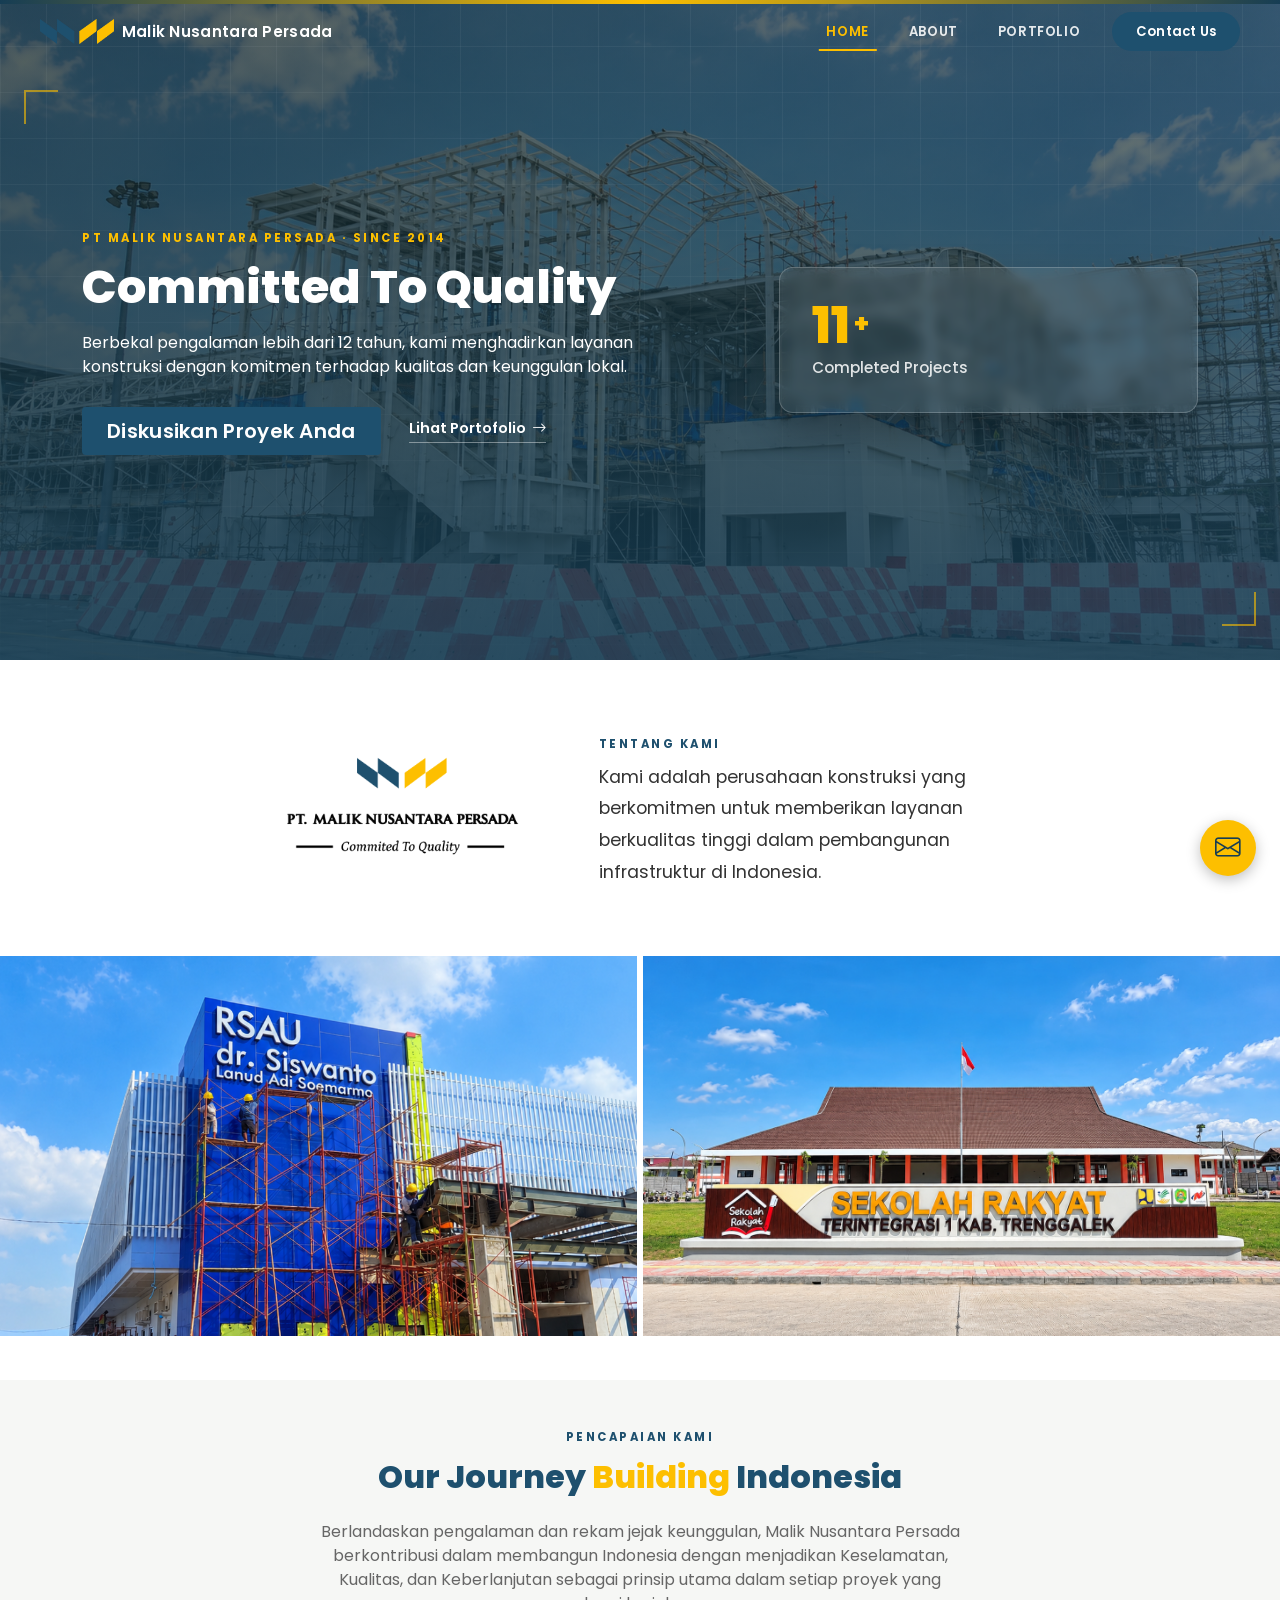
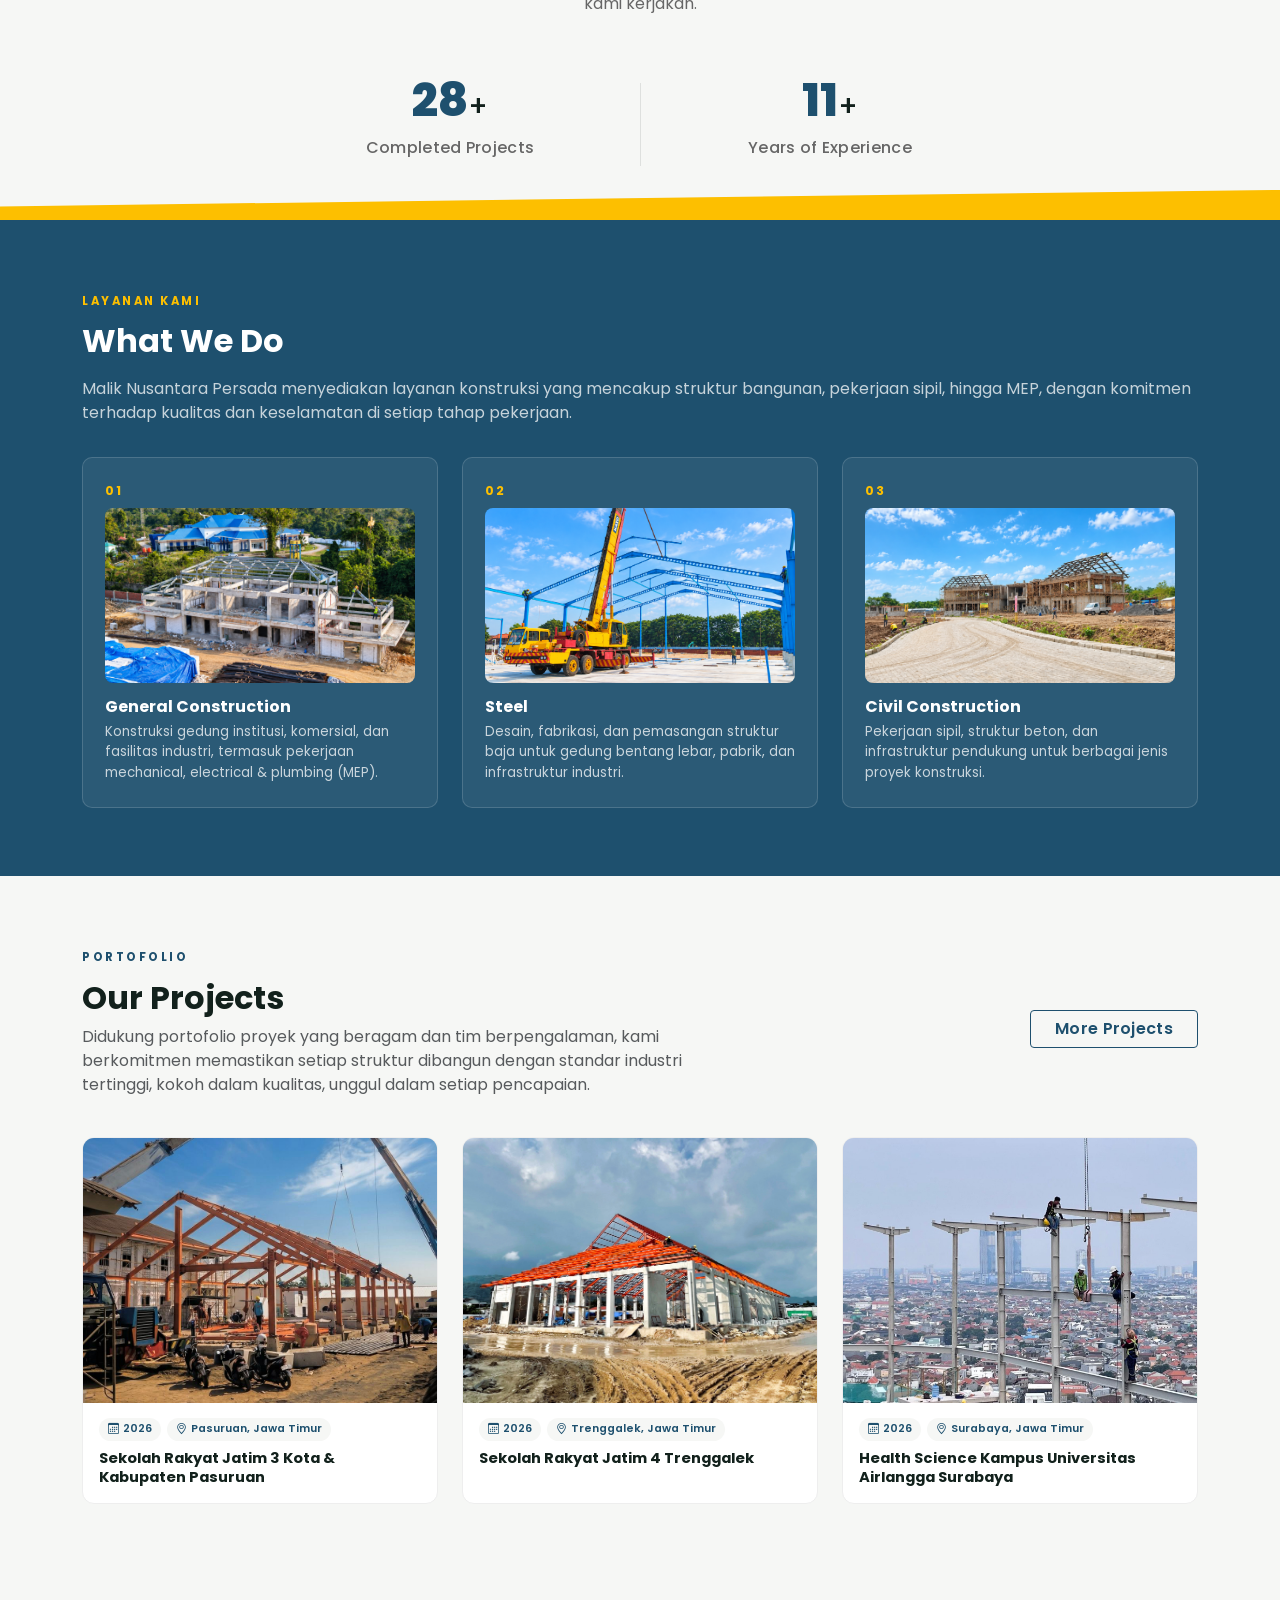
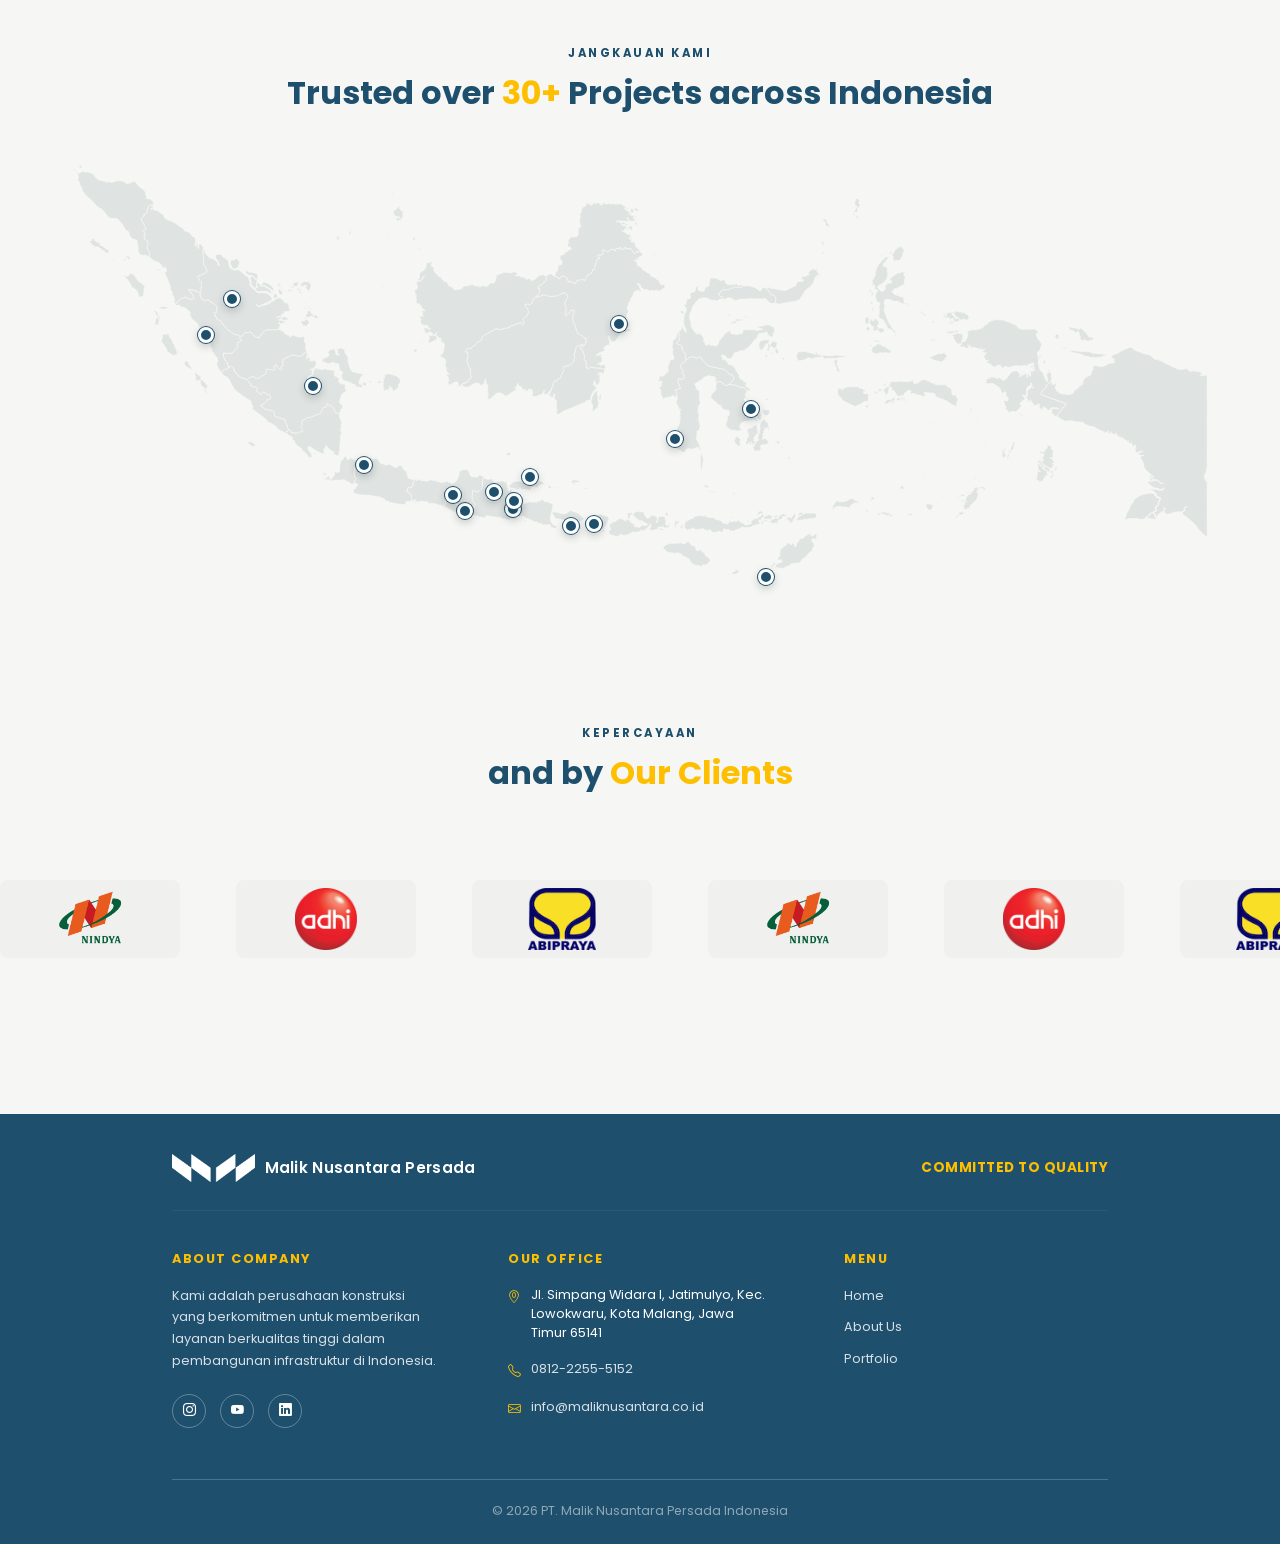
==== commit 1a3d0d7a: "MNP 1.0" ====
--- a/index.html
+++ b/index.html
@@ -39,7 +39,7 @@
 
 <header id="home" class="hero">
   <div class="hero-bg">
-    <img src="images/hero/hero-main.jpg" alt="Proyek Utama PT Malik Nusantara Persada">
+    <img src="images/hero_home/bandaralombok4.png" alt="Proyek Utama PT Malik Nusantara Persada">
   </div>
   <div class="hero-blueprint-grid" aria-hidden="true"></div>
   <span class="hero-corner hero-corner-tl" aria-hidden="true"></span>
@@ -48,9 +48,9 @@
     <div class="row align-items-center">
       <div class="col-lg-7">
         <div class="reveal-up">
-          <p class="eyebrow eyebrow-light">PT Malik Nusantara Persada &middot; Sejak 2014</p>
+          <p class="eyebrow eyebrow-light">PT Malik Nusantara Persada &middot; Since 2014</p>
           <h1 class="hero-title">Committed To Quality</h1>
-          <p class="hero-sub reveal-up reveal-delay-1">Lorem ipsum dolor sit amet, sint magna in magna do cillum. Dolore dolore incididunt pariatur ut eiusmod veniam sed ut.</p>
+          <p class="hero-sub reveal-up reveal-delay-1">Berbekal pengalaman lebih dari 12 tahun, kami menghadirkan layanan konstruksi dengan komitmen terhadap kualitas dan keunggulan lokal.</p>
           <div class="hero-cta-row reveal-up reveal-delay-2">
             <a href="#contact" class="btn btn-brand btn-lg px-4">Diskusikan Proyek Anda</a>
             <a href="#projects" class="hero-cta-secondary">Lihat Portofolio <i class="bi bi-arrow-right"></i></a>
@@ -83,7 +83,7 @@
           </div>
           <div>
             <p class="eyebrow reveal-up mb-2">Tentang Kami</p>
-            <p class="lead-text reveal-up mb-0">Lorem ipsum dolor sit amet, sint magna in magna do cillum. Dolore dolore incididunt pariatur ut eiusmod veniam sed ut. Non velit incididunt sed pariatur ex sunt nulla labore. Veniam ad excepteur exercitation in anim dolore quis ullamco cupidatat.</p>
+            <p class="lead-text reveal-up mb-0">Kami adalah perusahaan konstruksi yang berkomitmen untuk memberikan layanan berkualitas tinggi dalam pembangunan infrastruktur di Indonesia.</p>
           </div>
         </div>
       </div>
@@ -104,7 +104,7 @@
   <div class="container text-center">
     <p class="eyebrow eyebrow-center reveal-up">Pencapaian Kami</p>
     <h2 class="text-brand2 mb-custom2 reveal-up">Our Journey <span class="text-brand">Building</span> Indonesia</h2>
-    <p class="section-sub mx-auto reveal-up">Lorem ipsum dolor sit amet, sint magna in magna do cillum. Dolore dolore incididunt pariatur ut eiusmod veniam sed ut. Non velit incididunt sed pariatur ex sunt nulla labore. Veniam ad excepteur exercitation in anim dolore quis ullamco cupidatat.</p>
+    <p class="section-sub mx-auto reveal-up">Berlandaskan pengalaman dan rekam jejak keunggulan, Malik Nusantara Persada berkontribusi dalam membangun Indonesia dengan menjadikan Keselamatan, Kualitas, dan Keberlanjutan sebagai prinsip utama dalam setiap proyek yang kami kerjakan.</p>
     <div class="row mt-5 g-4 stats-row justify-content-center">
       <div class="col-md-4">
         <div class="reveal-up stat-block">
@@ -127,7 +127,7 @@
   <div class="container py-4">
     <p class="eyebrow eyebrow-light reveal-up">Layanan Kami</p>
     <h2 class="fw-bold mb-3 reveal-up">What We Do</h2>
-    <p class="opacity-75 mb-5 reveal-up">Cakupan pekerjaan kami dari struktur bangunan hingga pekerjaan sipil dan MEP, dikerjakan dengan standar mutu dan keselamatan yang konsisten.</p>
+    <p class="opacity-75 mb-5 reveal-up">Malik Nusantara Persada menyediakan layanan konstruksi yang mencakup struktur bangunan, pekerjaan sipil, hingga MEP, dengan komitmen terhadap kualitas dan keselamatan di setiap tahap pekerjaan.</p>
     <div class="row g-4">
       <div class="col-md-4">
         <div class="service-card-link">
@@ -181,7 +181,7 @@
       <div class="col-lg-7">
         <p class="eyebrow reveal-up">Portofolio</p>
         <h2 class="fw-bold reveal-up">Our Projects</h2>
-        <p class="text-muted reveal-up">Lorem ipsum dolor sit amet, sint magna in magna do cillum. Dolore dolore incididunt pariatur ut eiusmod veniam sed ut.</p>
+        <p class="text-muted reveal-up">Didukung portofolio proyek yang beragam dan tim berpengalaman, kami berkomitmen memastikan setiap struktur dibangun dengan standar industri tertinggi, kokoh dalam kualitas, unggul dalam setiap pencapaian.</p>
       </div>
       <div class="col-lg-5 text-center text-lg-end mt-3 mt-lg-0">
         <a href="mnp_portfolio.html" class="btn btn-outline-brand px-4">More Projects</a>
@@ -380,7 +380,7 @@
 
       <div class="footer-col">
         <h6>About Company</h6>
-        <p>Lorem ipsum dolor sit amet, sint magna in magna do cillum. Dolore dolore incididunt pariatur ut eiusmod veniam sed ut. Non velit incididunt sed pariatur ex sunt nulla labore. Veniam ad excepteur exercitation in anim dolore quis ullamco cupidatat.</p>
+        <p>Kami adalah perusahaan konstruksi yang berkomitmen untuk memberikan layanan berkualitas tinggi dalam pembangunan infrastruktur di Indonesia.</p>
         <div class="social-row">
           <a href="#"><i class="bi bi-instagram"></i></a>
           <a href="#"><i class="bi bi-youtube"></i></a>
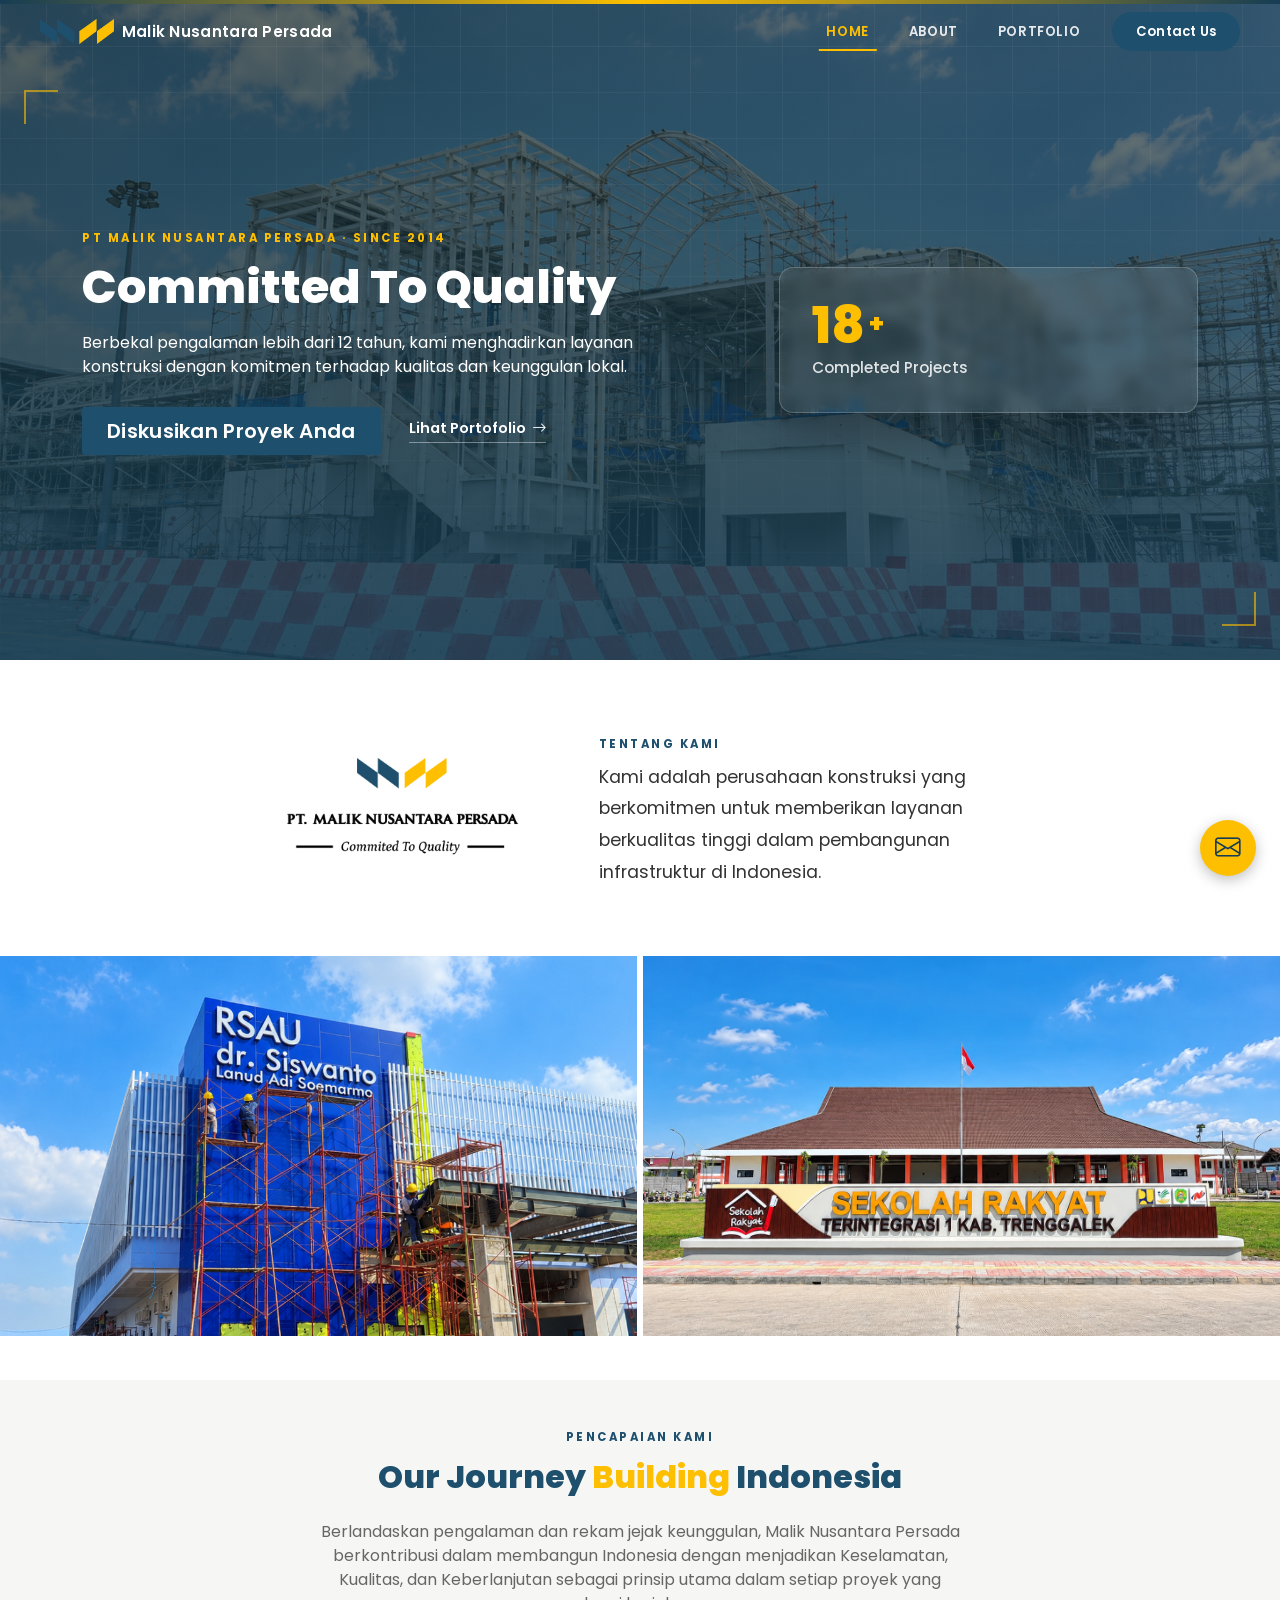
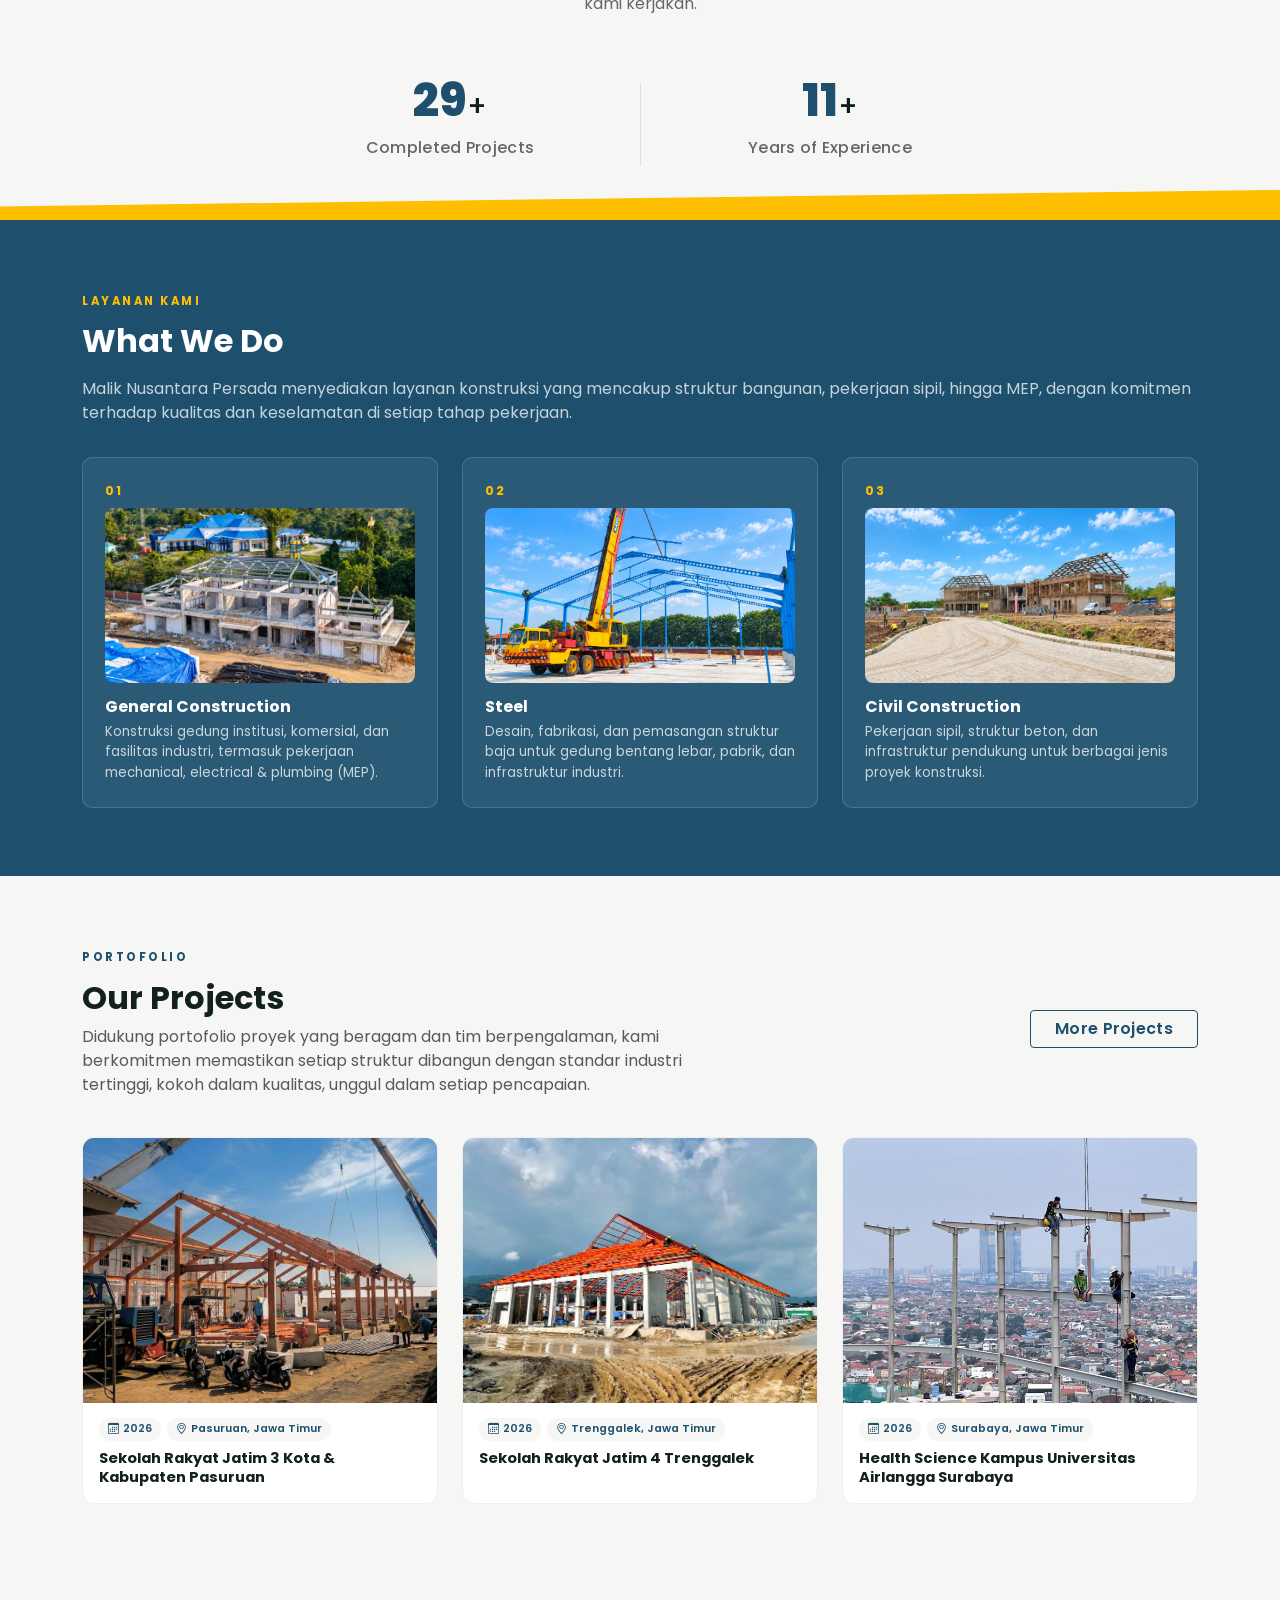
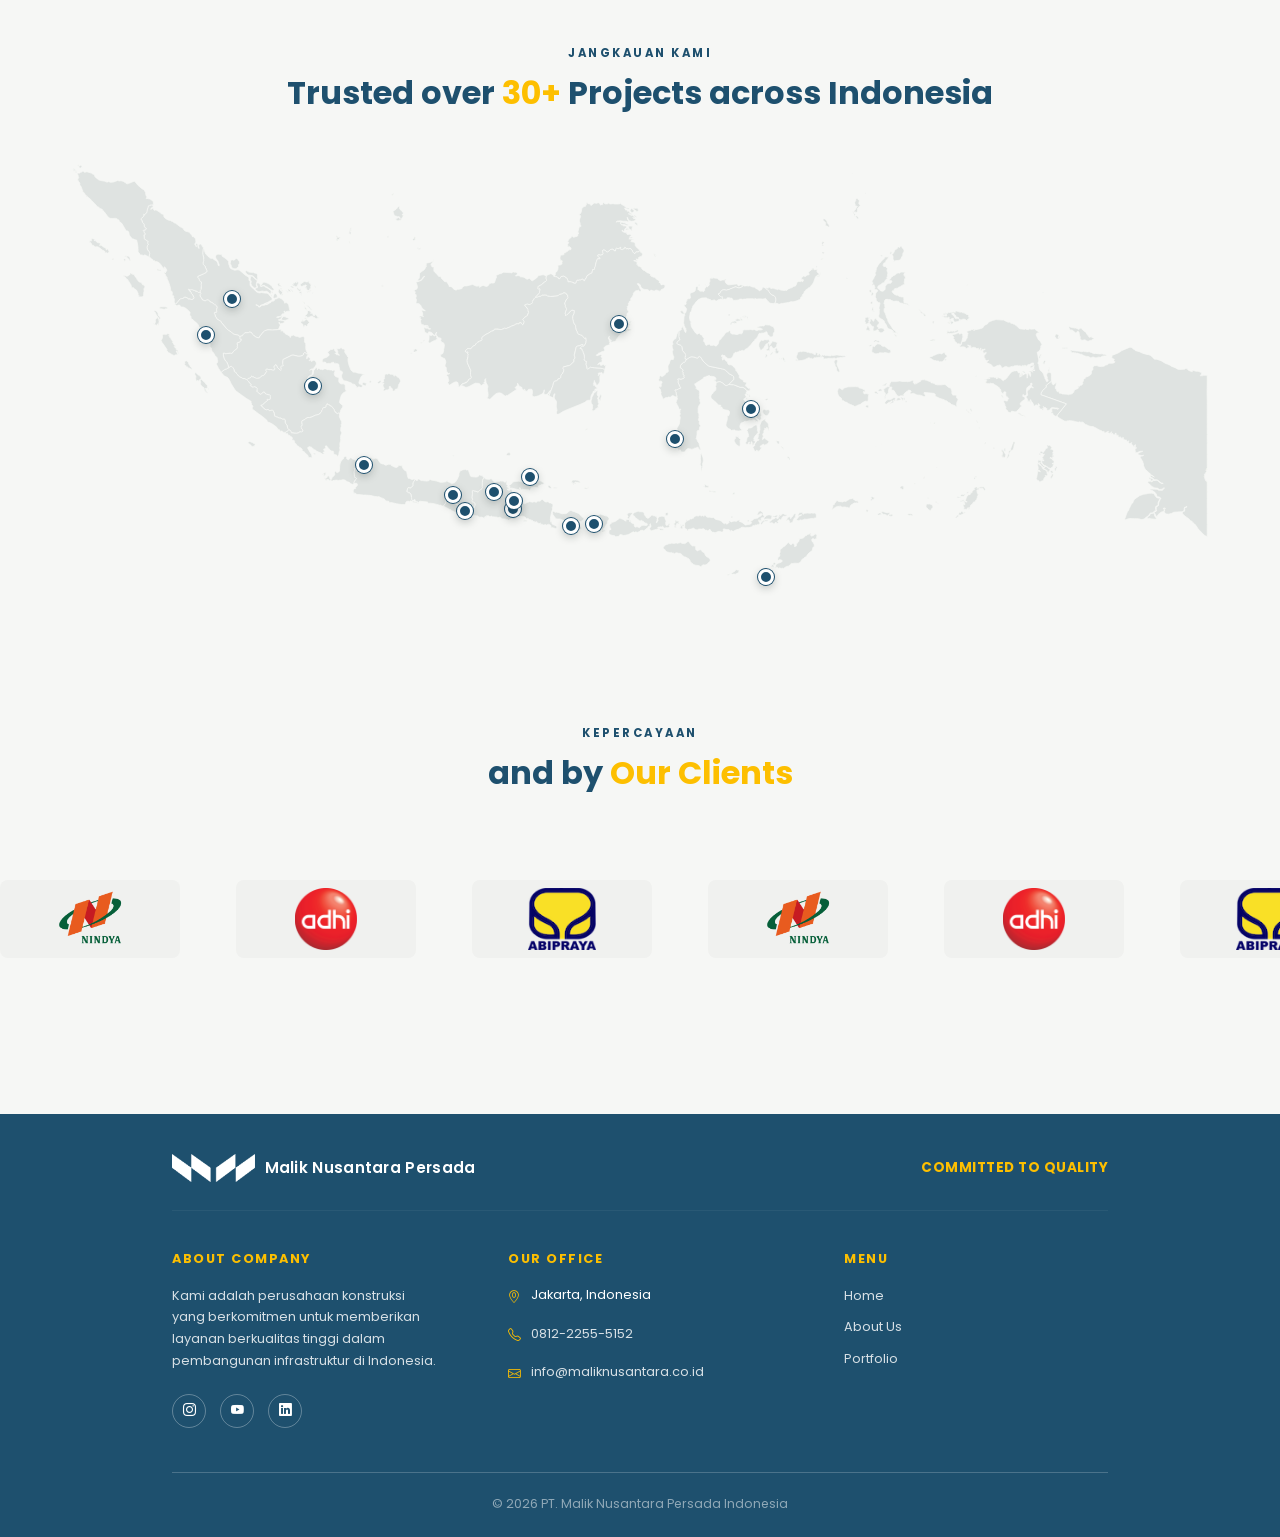
==== commit 0b77521f: "MNP 1.0" ====
--- a/index.html
+++ b/index.html
@@ -392,7 +392,7 @@
         <h6>Our Office</h6>
         <div class="contact-line">
           <i class="bi bi-geo-alt"></i>
-          <span>Jl. Simpang Widara I, Jatimulyo, Kec. Lowokwaru, Kota Malang, Jawa Timur 65141</span>
+          <span>Jakarta, Indonesia</span>
         </div>
         <div class="contact-line">
           <i class="bi bi-telephone"></i>
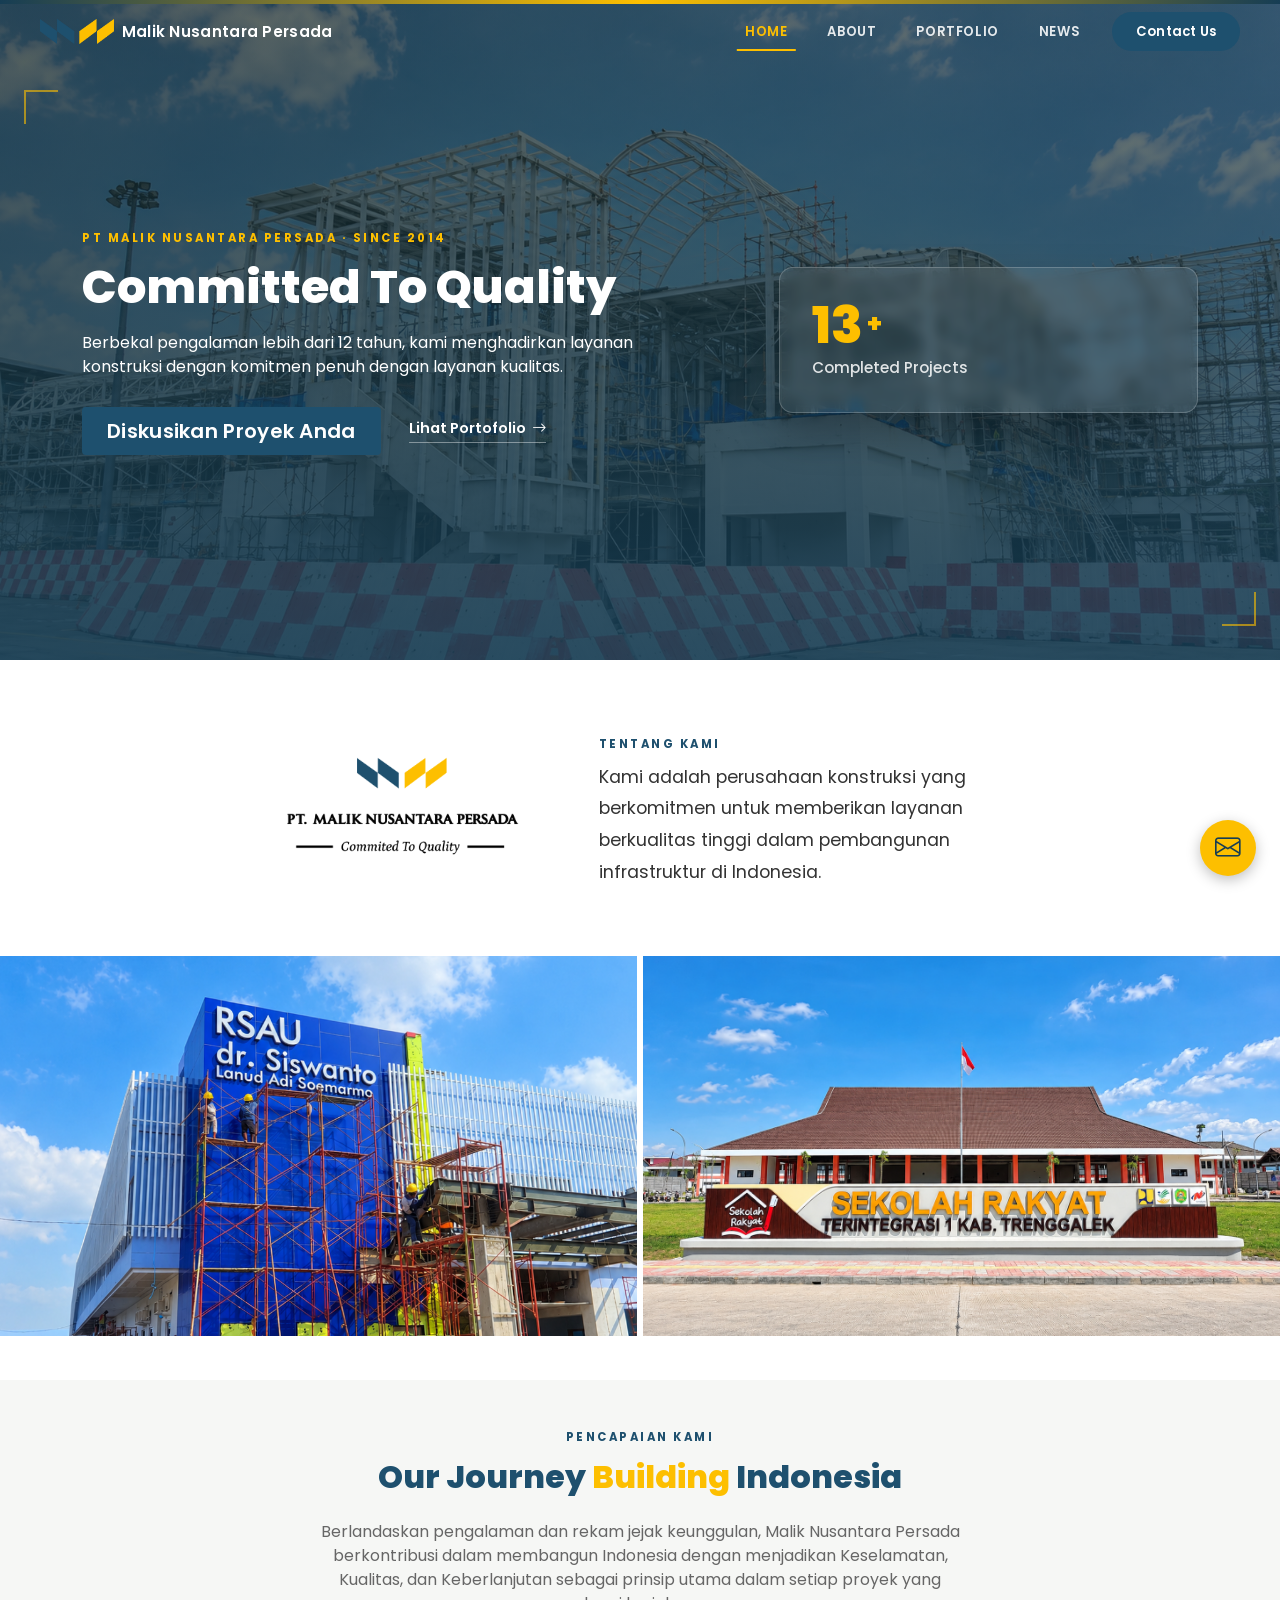
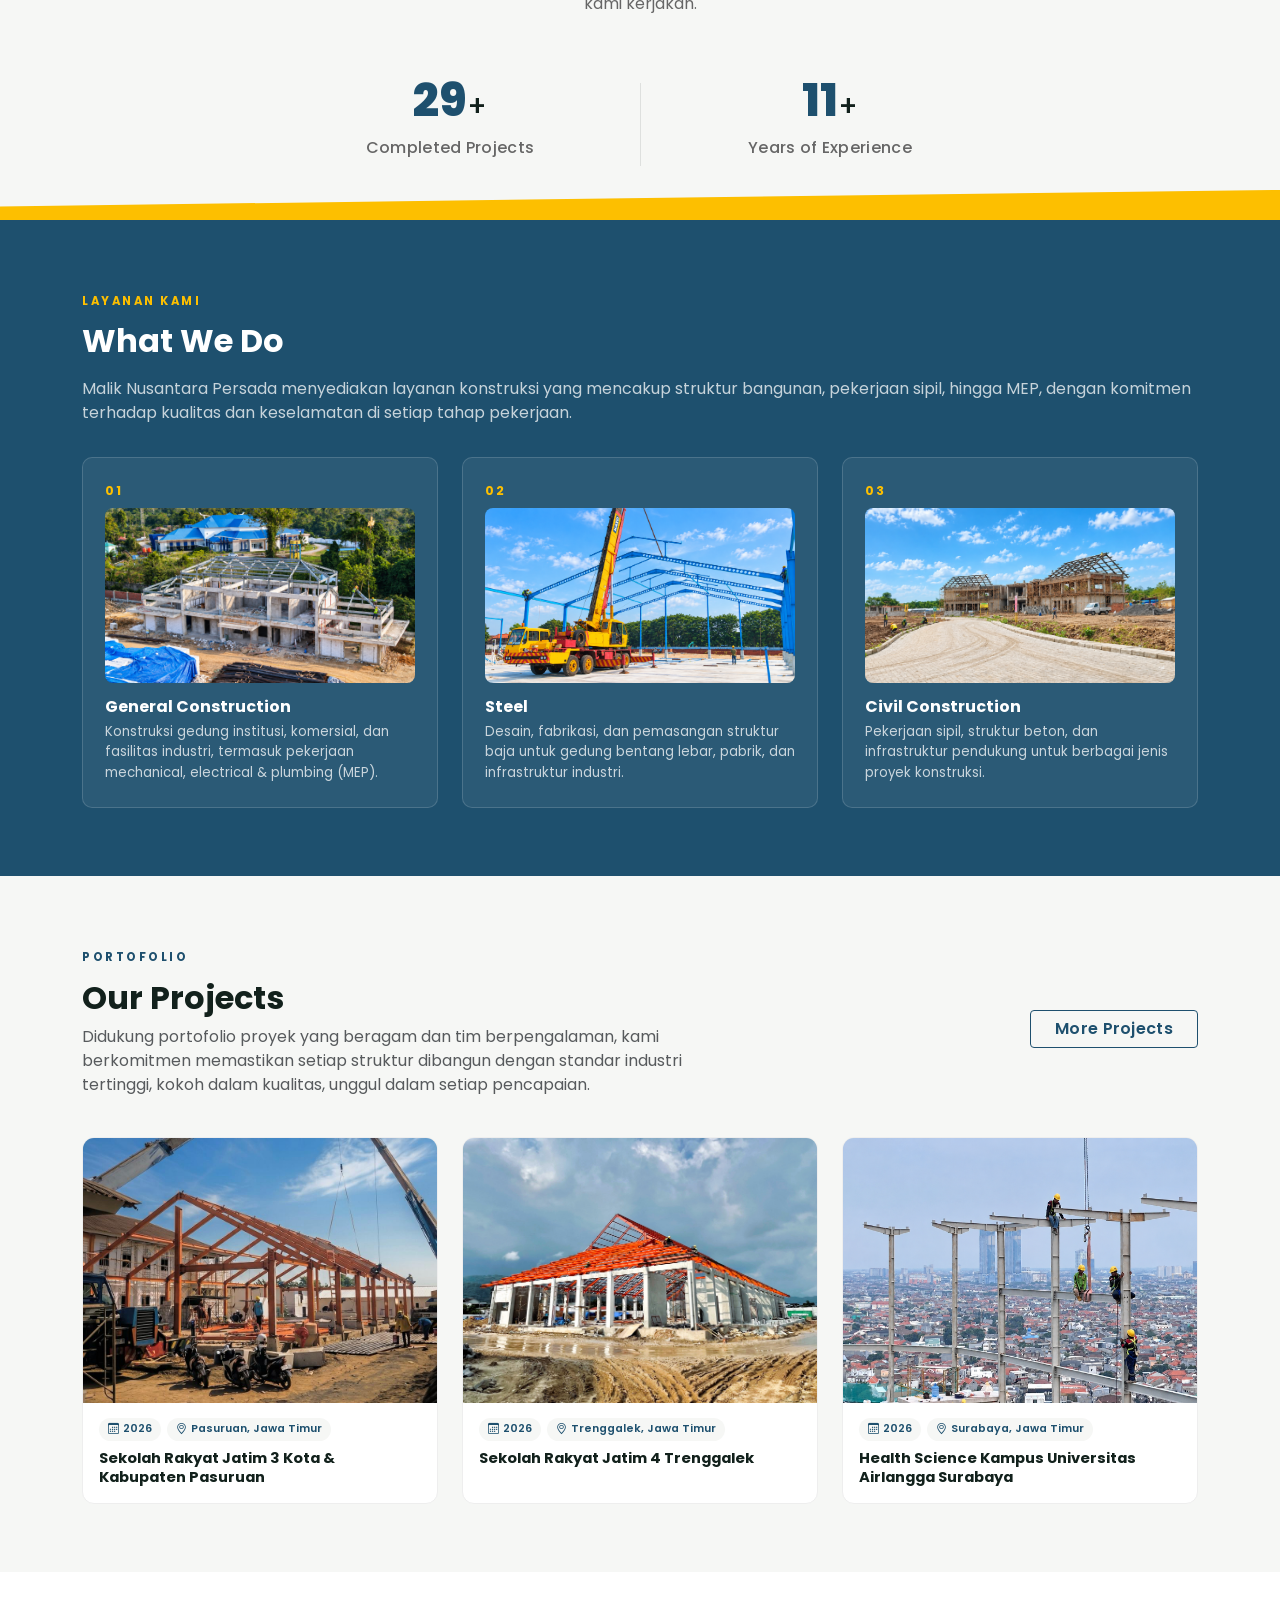
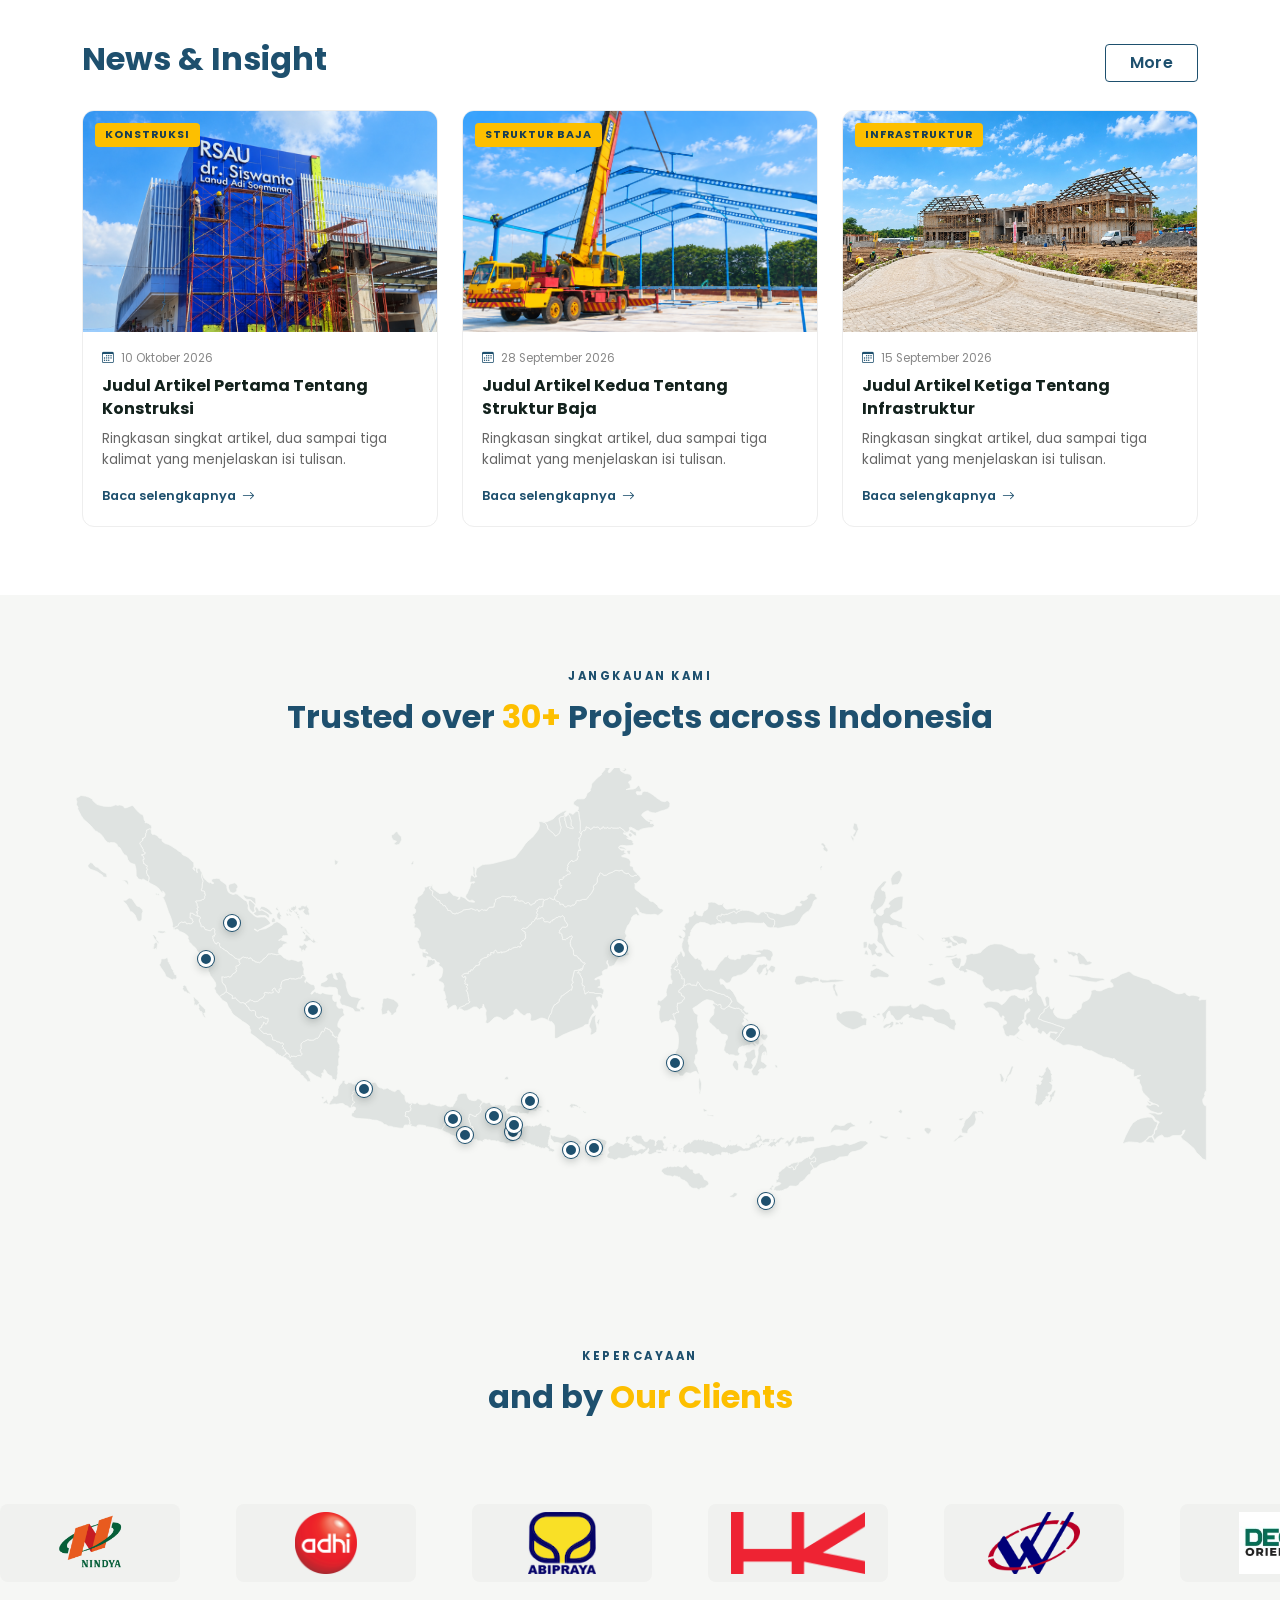
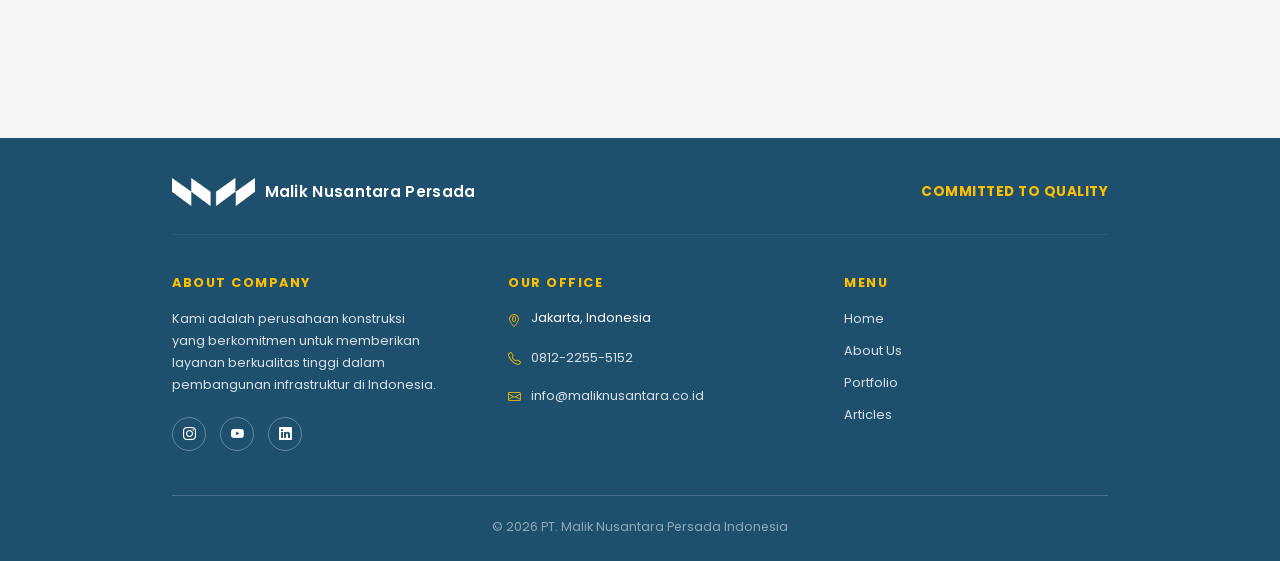
==== commit 7b5a28b2: "REVISI" ====
--- a/index.html
+++ b/index.html
@@ -30,6 +30,7 @@
           <li class="nav-item"><a class="nav-link active" href="#home">Home</a></li>
           <li class="nav-item"><a class="nav-link" href="#about">About</a></li>
           <li class="nav-item"><a class="nav-link" href="#projects">Portfolio</a></li>
+          <li class="nav-item"><a class="nav-link" href="#articles">News</a></li>
         </ul>
         <a href="#contact" class="btn btn-brand navbar-cta px-4">Contact Us</a>
       </div>
@@ -39,9 +40,10 @@
 
 <header id="home" class="hero">
   <div class="hero-bg">
-    <img src="images/hero_home/bandaralombok4.png" alt="Proyek Utama PT Malik Nusantara Persada">
-  </div>
-  <div class="hero-blueprint-grid" aria-hidden="true"></div>
+    <img class="hero-slide" src="images/hero_home/bandaralombok4.png" alt="Proyek Utama PT Malik Nusantara Persada">
+    <img class="hero-slide" src="images/portfolio/trenggalek/sr_trenggalek_new.png" alt="Proyek PT Malik Nusantara Persada di Trenggalek">
+    <img class="hero-slide" src="images/portfolio/jombang/jombang.png" alt="Proyek PT Malik Nusantara Persada di Jombang">
+  </div>
   <span class="hero-corner hero-corner-tl" aria-hidden="true"></span>
   <span class="hero-corner hero-corner-br" aria-hidden="true"></span>
   <div class="container">
@@ -50,7 +52,7 @@
         <div class="reveal-up">
           <p class="eyebrow eyebrow-light">PT Malik Nusantara Persada &middot; Since 2014</p>
           <h1 class="hero-title">Committed To Quality</h1>
-          <p class="hero-sub reveal-up reveal-delay-1">Berbekal pengalaman lebih dari 12 tahun, kami menghadirkan layanan konstruksi dengan komitmen terhadap kualitas dan keunggulan lokal.</p>
+          <p class="hero-sub reveal-up reveal-delay-1">Berbekal pengalaman lebih dari 12 tahun, kami menghadirkan layanan konstruksi dengan komitmen penuh dengan layanan kualitas.</p>
           <div class="hero-cta-row reveal-up reveal-delay-2">
             <a href="#contact" class="btn btn-brand btn-lg px-4">Diskusikan Proyek Anda</a>
             <a href="#projects" class="hero-cta-secondary">Lihat Portofolio <i class="bi bi-arrow-right"></i></a>
@@ -191,6 +193,72 @@
   </div>
 </section>
 
+<section id="articles" class="py-5 py-lg-6">
+  <div class="container py-4">
+    <div class="row align-items-center mb-4">
+      <div class="col-lg-7">    
+        <h2 class="fw-bold text-brand3 reveal-up">News & Insight</h2>
+      </div>
+      <div class="col-lg-5 text-center text-lg-end mt-3 mt-lg-0">
+        <a href="mnp_articles.html" class="btn btn-outline-brand px-4">More</a>
+      </div>
+    </div>
+
+    <div class="row g-4">
+      <div class="col-md-6 col-lg-4">
+        <a href="#" class="article-card-link">
+          <article class="article-card reveal-up">
+            <div class="article-thumb">
+              <img src="images/portfolio/solo_malang/rsau_solomalang1.png" alt="Judul artikel 1" loading="lazy">
+              <span class="article-tag">Konstruksi</span>
+            </div>
+            <div class="article-body">
+              <span class="article-date"><i class="bi bi-calendar3"></i> 10 Oktober 2026</span>
+              <h6>Judul Artikel Pertama Tentang Konstruksi</h6>
+              <p>Ringkasan singkat artikel, dua sampai tiga kalimat yang menjelaskan isi tulisan.</p>
+              <span class="article-more">Baca selengkapnya <i class="bi bi-arrow-right"></i></span>
+            </div>
+          </article>
+        </a>
+      </div>
+
+      <div class="col-md-6 col-lg-4">
+        <a href="#" class="article-card-link">
+          <article class="article-card reveal-up reveal-delay-1">
+            <div class="article-thumb">
+              <img src="images/portfolio/gresik/mgi_gresik3.png" alt="Judul artikel 2" loading="lazy">
+              <span class="article-tag">Struktur Baja</span>
+            </div>
+            <div class="article-body">
+              <span class="article-date"><i class="bi bi-calendar3"></i> 28 September 2026</span>
+              <h6>Judul Artikel Kedua Tentang Struktur Baja</h6>
+              <p>Ringkasan singkat artikel, dua sampai tiga kalimat yang menjelaskan isi tulisan.</p>
+              <span class="article-more">Baca selengkapnya <i class="bi bi-arrow-right"></i></span>
+            </div>
+          </article>
+        </a>
+      </div>
+
+      <div class="col-md-6 col-lg-4">
+        <a href="#" class="article-card-link">
+          <article class="article-card reveal-up reveal-delay-2">
+            <div class="article-thumb">
+              <img src="images/portfolio/madura/restareamadura3.png" alt="Judul artikel 3" loading="lazy">
+              <span class="article-tag">Infrastruktur</span>
+            </div>
+            <div class="article-body">
+              <span class="article-date"><i class="bi bi-calendar3"></i> 15 September 2026</span>
+              <h6>Judul Artikel Ketiga Tentang Infrastruktur</h6>
+              <p>Ringkasan singkat artikel, dua sampai tiga kalimat yang menjelaskan isi tulisan.</p>
+              <span class="article-more">Baca selengkapnya <i class="bi bi-arrow-right"></i></span>
+            </div>
+          </article>
+        </a>
+      </div>
+    </div>
+  </div>
+</section>
+
 <section class="py-5 py-lg-6 coverage-section text-center">
   <div class="container py-4">
     <p class="eyebrow eyebrow-center reveal-up text-center">Jangkauan Kami</p>
@@ -201,75 +269,83 @@
       <svg class="coverage-map-svg" viewBox="0 0 1000 368" xmlns="http://www.w3.org/2000/svg" aria-hidden="true">
         <g class="coverage-map-features">
 
-  <path d="M494.2 51.4l0.7 0.1 0.9 0 1.4 0 1.1 0 0.1 0.3 0.1 0.9 0.3 0.8-0.7 0.4-0.2 0.1-0.3 0-0.7-0.2-0.4-0.5-1.1-0.7-0.5-0.6-0.7-0.6z m18 38.9l-0.4-0.4-0.3-0.3-0.2-0.4-0.2-0.6 0-0.5 0.4-0.2 0.3 0.3 0.6 0.4 0.2 0.3 0 0.2-0.3-0.2-0.6-0.4-0.2-0.1 0 0.1 0.1 0.1 0.1 0.2 0.3 0.6 0.4 0.6 0.3 0.3 0.3 0.2 0 0.1-0.4 0-0.4-0.3z m-21.7-21.6l-0.2 0-0.6-0.1-0.2 0.1-0.2 0-0.3 0.2-0.1 0-0.3-0.2-0.1-0.3 0.1-0.3 0.3-0.3 0.3-0.2 0.4 0 0.4 0.1 0.3 0.1 0.3 0.2 0.2 0.2 0 0.2 0 0.3-0.2 0.1-0.1-0.1z m3.3-1.7l-0.1 0.4-0.2 0.5 0 1.2-0.1 0.3-0.3 0.2-0.2-0.1-0.1-0.4-0.1-0.3-1.1-0.5-0.3-0.4-0.2-0.5-0.2-0.5-0.1-0.4 0.2-0.5 0.5-0.2 1.2 0 0.3 0 0.3 0.1 0.3 0.1 0.2 0.2 0 0.3 0 0.5z m2.9-2.3l-0.2-0.4-0.6-0.5-0.2-0.4 0.1-0.5 0.4-0.2 0.5 0.1 0.4 0.3 0.3 0.3 0.3 0.4 0.2 0.4 0.1 0.4 0 0.2 0 0.4-0.1 0.2-0.2-0.1-1-0.6z m-10.7-0.1l-0.3 0-0.3-0.2-0.3-0.2-0.2-0.1-0.2-0.3-0.1-0.2 0-0.2 0.2-0.3 0.1-0.1 0.3-0.2 0.2-0.1 0.2 0 0.2 0.1 0.4 0.3 0.2 0 1.7 0.1 0.3 0.2 0.5 0.7 0.4 0.1 0.2 0 0.4 0.2 0.4 0.1 0.2 0.1 0 0.2 0 0.2-0.4 0.4-0.8-0.1-1.6-0.7-1.7 0z m9.8-6.4l-0.3-0.2-0.5-0.5-0.3-0.2 0.2 0 0.4-0.1 0.1-0.1 0.1 0 0.4 0.2 0.4 0.2 0.4 0.3 0.3 0.3 0.2 0.3-0.1 0.2-0.3 0-0.4-0.1-0.6-0.3z m-0.6-5.1l0 0.5-0.2 0.5-0.7 0.8-0.8 0.1-0.9-0.7-0.5-0.9 0.3-0.9 0.7-0.6 0.3-0.2 0.2 0.2 0.5 0.5 0.9 0.5 0.2 0.2z m4.8 32.4l-1 0.5-0.3 0.6-1.1-0.2-0.9 0.2-0.4 0.6-0.3 0.6-0.8-0.2-0.9-1-0.3-0.6-0.3-0.8-0.3-0.4-0.7-0.8-0.8-0.1-0.6-0.3-0.4 0.7-0.6-0.4-0.7-0.3-0.3 0.6-0.4-0.2-0.5-1-0.6-0.2-0.4 1.1-0.8 0.3-0.4 0.3-0.8 0-0.9-0.2-0.4-0.4 0.4-0.5 0-0.7-0.7 0.6-1.2 0.6-0.8-0.2-0.6-0.3-0.4 0.5-0.3 0.9-0.2 0.9-1.2-0.3-0.4-0.9-1.1-0.2-1.3 0.3-1.6 1.5-0.7 0.5-0.9-0.3-0.6-0.6-0.6-0.6-1.1-0.2-0.6 0.2-0.1 1 0 0.6 0.3 0.6 0 0.6-0.5 0.8-1.8 0.4-1-0.4-0.9 0.4 0.3 1.2 1.2 0.6 0.3 1.1-0.9 0-1.1 0-0.3 0.6-0.4 0.9-0.3 0.8-0.2 0.3 0 0.4-0.1 0.5-0.2 0.7-0.1 0.6-0.2 0.9 0 0.3-0.1 0.3-0.3 0.6-0.2 0.2 0 0.4 0 0.6 0 0.2-0.4 0.3-0.8 0-0.3 0.1-0.1 0.3 0 0.3-0.3 0.9 0 0.8-0.6 0.3 0 0.3-0.5 0-0.3 0.3-0.8 0.4-0.6 0.5-0.3 0-0.3 0.1-0.1 0.5-0.5 0.1-0.3 0.5-0.3 0.8 0 0.3-0.3 0.1 0 0.2-0.1 0.4-0.8 0.6 0 0.6-0.3 0.5-0.6 0-0.4-0.9-0.6-0.2-0.5 0-0.1 0-0.9 0.6-0.9 0-0.5 0.2-0.9 0-0.7 0.1-0.5 0.6 0 0.5-0.1 0.6-0.2 0.3-0.7 0.4-0.3 0-0.5-0.3-0.3 0-0.5-0.3 0-0.1-0.7-0.2-0.3-0.1-0.3 0-0.2-0.2-0.6-0.1-0.7 0-0.5 0-0.7 0.1-0.2-0.7 0-0.8-0.4-0.6-0.3-0.6-0.2-0.4-0.9-0.2-0.1-0.3-0.3-0.6-1.1-0.3-0.3 0-0.9 0.1-0.4 0-0.6 0.2-0.3 0.5-0.2 0.4-0.1 0.2-0.2 0-0.3 0.6-0.6 0-0.3-0.2-0.1-0.6-0.5 0-0.3-0.6-1.5-0.3-1.5-0.3 0-0.2 0-0.4 0-0.1 0.1 0.1 0.4 0.1 0.5-0.1 0.3-0.3 0.1-0.3 0-0.5-0.1-0.4 0-0.5 0.2-0.3 0.7-0.6 0.3-0.3 0.5-0.8 0.4-1.1 0.2-1.4 0-0.6 0-0.2-0.1-0.2 0-0.1 0-0.2 0.1-0.2 0.2-0.2 0.2-0.1 0.2-0.1 1.1-0.1 1.1-0.5 0.2-0.2 0.1-0.4-0.1-0.4 0-0.3 0.1-0.4 0.1-0.4 0.1-0.2 0-0.3-0.1-0.3-0.2-0.1-0.4 0-0.3 0.2-0.3-0.1-0.2-0.4 0-0.2 0-0.6 0-0.2-0.2-0.3-0.1-0.2 0-0.4 0.2-1.1 0.3-0.7 0.6-0.4 1.5-0.2 0.5-0.2 0.2-0.2-0.1-0.3 0-0.4 0.1-0.4 0.3-0.2 0.7 0.1 0.4-0.3 0.8-0.7 0.4-0.1 0.3-0.2 0.7-0.9 0.5-0.2 0.9-0.1 0.4-0.2 0.2-0.3 0-0.4-0.2-0.5-0.3-0.4-0.3-0.3-0.2-0.2-0.3-0.1-0.2-0.1-0.3 0-0.2 0.1-0.4 0.2-0.2 0-0.3-0.3 0-0.4 0.2-0.4 0.1-0.4-0.1-0.2-0.2-0.4 0-0.2 0.1-0.3 0.2 0 0.2-0.1 0.2-0.1 0.2-0.5-0.1-0.4-0.5-0.7-0.1-0.2 0-0.1 0.2-0.1 0.3-0.2 0.1-0.3 0.1-0.2 0-0.2 0.1-0.2 0.3-0.4 0.3-0.3 1.1-0.8 0.3-0.3 0.3-0.7 0.3-0.5 0.3 0.1 0.5 0.8 0.6 0.2 0.6-0.1 1.3-0.5 0.8-0.1 0.3-0.2 0.2-0.3 0.1-0.9 0.1-0.3 0.7-1-0.1-0.1-0.3-0.1-0.3-0.4 0-0.3 0.7-3 0.4-0.9 0.4-0.5 0.2 0.1 0.2 0.1 0.1 0 0.2-0.1 0.2-0.2-0.1-0.2-0.1-0.4-0.3-0.6-0.1-0.2 0-0.2 0-0.4 0-0.2-0.5-1.2-0.1-0.5 0-0.8 0.1-0.8 0.8-2.3 0-0.6-0.3-0.3-0.4-0.2-0.3-0.3 0-0.5 0.2-0.1 0.7-0.4 0.1-0.2 0.4-0.8 0.3-0.9 0.2-1.7 0.1-0.4 0.2-0.4 0.1-0.2 0.4-0.1 0.2-0.1 0.1-0.2 0.9-0.8 0.1 0.1 0.1 0.1 0.2 0.1 0.3 0 0.1-0.2 0.1-0.3 0.7-0.6 0.1-0.6 0-0.7 0.2-0.6 0.3-0.3 0.2 0 0.2 0.2 0.1 0.3 0.1 0.3 0.4 0.1 0.9 0 0.4 0.2 0.3 0.1 0.1 0.2 0.1 0.3 0.1 0.3 0.2 0.3 0.3 0.1 0.3-0.2 0.9-0.9 0.4-0.2 0.2-0.2 0.2-0.2 0.1-0.5 0.2 0.1 0.2 0.1 0.5 0 0.9 0.2 0.3 0.1 0.5-0.2 0.6-0.3 0.5-0.1 0.5 0.6 0.1 0 0.2-0.1 0.1 0.1 0.1 0.1 0.1 0.2 0.5 0.9 0.2 0.1 0.2 0 0.2 0 0.5-0.5 0.2 0 0.2 0.1 0.4-0.1 0.1-0.2 0-0.1-0.1-0.2 0-0.2 0.1-0.3 0.4-0.4 0.2-0.2 0.2 0 0.8 1.3 0.3 0 0.5-0.3 0.5 0.2 0.4 0 0.4-0.1 0.6-0.5 0.4 0 0.7 0.5 0.8 0.2 1.5-0.3 0.8 0 1.1 0.3 3.7-0.1 0.2-0.1 0.3-0.3 0.2 0 0.3 0 0.2 0.2 0.1 0.2 0.1 0.2 0.8 0.5 1.6 0.8 1.1 1.2 0.5 0.3 0.5 0.1 0.7 0.1 0.3 0 0.5 0 0.4 0.1 0.1 0.2-0.2 0.1-0.5 0.5-0.2 0.1-0.2 0-2.7-0.9 0 0.1 0.1 0.2 0 0.1 0.2 0.1 0.2 0.1 0.1 0.1 0.1 0.2-0.1 0.1-0.1 0.2-0.1 0.2 0.3 0.1 0.4 0 0.4 0.1 0.3 0.2 0.2 0.2-0.1 0.3 0 0.2 0.2 0.1 0.2-0.1 0.2-0.1 0.2-0.1 0.2 0.1 1.9 1.8 0.2 0.2 0.7 0.1 0.3 0.2 0.3 0.2-0.1 0.2-0.3 0.3-0.4 0-0.5-0.1-0.7-0.5-0.4-0.1-0.9-0.1 0 0.1 0.5 0.1 0.6 0.2 0.5 0.4 0.3 0.4 0.3 0.1 0.3-0.1 0.3-0.1 0.3 0 0.2 0 0.5 0.4 0.2 0.2 1 1 0.1 0.3 0 0.1-0.1 0.1-0.3 0.1-1.2-0.2 0.3 0.3 0.3 0.3 0.9 0.2 0.8 0.2 0.2 0.2 0 0.3-0.2 0.2-0.6 0.3-0.2 0.2-0.3 0.5-0.3 0.1-1.9 0.2-0.4-0.1-0.9-0.3-0.3-0.1-0.5-0.2-0.2-0.4-0.2-0.5-0.3-0.5-0.1-0.2 0-0.5-0.1-0.1-0.2-0.1-0.4-0.2 0.2 0.4 0.1 0.1 0.1 1.1 0.2 0.3 0.3 0.4 0.2 0.5 0 0.5-0.3 0.3-0.3 0-0.9-0.4-0.4-0.1-2.5 0-1.6-0.3-2.6 0.1-0.7 0.2-0.5 0.8 0.5-0.3 0.6-0.2 0.6 0 1.1 0 0.6 0 0.3 0.3-0.2 0.5-0.1 0.5 0.2 0.5 0.3 0.5 0.3 0.2 0.2 0.1 0.8 0.2 0.2 0.2 0.2 0.1 0.3 0.5 0.3-0.2 0.6 0 0.6 0.1 0.5 0.1 0.1 0.1 0.2-0.1 0.1 0.2 0 0.6-0.1 0.2 0 0.3-0.2 0.1-0.2 0.1-0.2 0.1-0.2 0.2-0.2 0.4-0.1 0.1-0.2 0.2-0.2 0.1 0 0.2-0.1 0.8-0.1 0.2-0.3 0.3-0.2 0-0.4-0.4-0.6-0.3-0.2 0-0.1 0.1-0.1 0.1 0.1 0.2 0.1 0.2 0.2 0.2 1.4 0.8 0.3 0.1 0.4 0.1 0.8 0 0.5 0.1 0.1 0.2-0.1 0.3 0 0.3 0.5 0.6 0.8 0 0.9-0.1 0.8 0.2 0.2 0.2 0.1 0.1 0 0.1 0.2 0.2 0.1 0.2-0.1 0.2-0.2 0.2-0.2 0-0.2 0.2-0.5 0.6-0.2 0.2 0.3 0.1 0.4-0.1 0.4-0.1 0.3-0.1 0.4-0.1 0.4 0.2 0.2 0.3 0 0.2-0.4 0.1-0.7 0.3-0.4 0.1-1.3 0.2 0 0.1 0.4 0 1.5 0.3 1.9 0.1-0.2 0.3-0.5 0.2-0.4 0.1-0.3 0.2-0.8 0.5-0.1 0.2 0.2 0.3 0.8 0.2 0.8 0.1 0.8 0.2 0.6 0.5 0.2 0.4 0.1 0.3 0.1 1.3 0.1 0.4 0.2 0.4 0.2 0.2 0.8 0.7 0.3 0.4 1.9 1.7 0.2 0.2 0.1 0.3z" id="IDKU">
-  </path>
-  <path d="M619.4 319.4l0.6 1.1 0.5 0.5 0.7 0.1 0.2-0.1 0.4-0.6 0.3-0.2 0.3-0.2 0.3 0 0.2 0.1 0.3 0.3 0.3 0.3 0.1 0.3 0.2 0.3 0.1 0.4-0.1 0.1 0 0.4 0 0.1 0 0.3 0.1 0 0-0.1 0.3 0 0.4-0.1 0.3 0 0.3-0.2 0.1-0.3 0.1-0.2-0.1-0.3 0-0.2 0-0.1 0.2-0.3 0.1-0.1 0-0.6 0.2-0.2 0-0.1 0.1 0 0.2-0.1 0.6-0.5 0.4-0.5 0.1-0.1 0.1-0.2 0.1-0.7 0.3-1.1 0-0.4 0.3 0 1-0.1 0.9-0.1 0.8-0.3 1.3-0.9 0-0.1 0.1-0.2 0.2-0.4 0.1-0.2 1.4-0.4 0.1-0.1 0.5-0.5 0.7-0.2 0.3-0.1 0.6-0.2 0.5-0.4 0.4-0.2 0.1 0.5-0.3 0.7 0 0.3 0.1 0.3 0.2 0.3 0.2 0.1 0.3 0.1 0.4 0 0.2-0.1 0.5-0.3 1-0.4 0.2-0.3 0.1-0.1 0.1-0.4 0.1-0.1 0.2-0.1 0.1 0 0 0.2 0.2 0.1 0.3 0.2 0.4 0.3 0.3 0.3 0.2 0.4-0.1 0.4-0.3 1.3 0 0.2 0.1 0.2 0.1 0.1 0 0.1-0.1 0.2-0.1 0-0.5 0-0.2 0-0.3 0.2-0.2 0.2-0.2 0.1-0.3 0-0.1-0.1-0.2-0.3-0.2-0.1-0.1 0-0.4 0-0.7 0.1-0.3 0.4-0.1 0.6 0.2 0.7 0.1 0.3 0.1 0.3 0.5 0.4 0.4 0.2 0.1 0.2 0 0.1 0 0.3 0 0.2 0.5 0.7 0 0.3 0.3 1.2-0.7 0.4-0.5 0.6-0.3 0.8-0.2 1.5-0.1 0.2-1.9 1.3-0.6 0.5-1.7 2-0.2 0.7-0.3 0.3-1.1 0.6-0.8 0.5-0.6 0.6-1 0.6-0.3 0.4-0.4 1-0.2 0.2-0.3 0.4-0.9 0.7-0.7 0.3-0.7 0.1-2.2-0.1-1.4 0.2-0.7 0.1-0.2 0-0.4-0.1-0.2 0-0.3 0.2-0.4 0.8-0.2 0.2-0.4 0.1-0.2 0.2-0.1 0.3-0.2 0.3-0.2 0.1-1.8 0.2-2.1 1.4-0.5 0.2-0.2-0.1-0.2-0.2-0.4 0.1-0.8 0.2-0.4-0.1-0.4-0.2-0.4-0.2-0.4 0.1-0.4 0.3-0.3-0.1-0.6-0.5-0.3-0.1-0.4 0-0.4 0.1-0.3 0.3-0.2 0.2-0.2 0.1-0.2-0.1 0-0.1 0-0.3 0.3-0.4 0.1-0.4 0.1-0.4-0.1-0.8 0.2-0.3 0.3-0.3 0.6-0.5 1-0.4 0.3-0.2 0.2-0.1 0.7-0.1 0.2-0.1 1.6-0.9 0.3-0.5-0.4-0.5-0.4-0.2-0.4-0.2-0.4-0.1-0.5 0-0.4 0.1-0.6 0.5-0.4-0.1-0.2-0.3 0-0.4 0.1-1.4 0.2-0.3 0.7-0.5 0.4-0.3 0.2-0.4 0.1-0.4 0-0.5-0.1-0.2-0.2-0.4-0.1-0.2 0.1-0.2 0.1-0.1 0.1-0.1 0.1-0.1 0.1-0.4 0.1-1.8 0.1-0.4 0.2-0.4 0.5-0.4 0.7-0.3 0.1-0.2 0.6-0.8 0.2-0.2 0.1 0 0.2-0.1 0.2 0 0.1-0.1 0.2-0.3 0.1-0.1 0.1 0 0.3 0.1 0.1-0.1 0.6-0.9 0.2-0.2 0.1-0.1 0.9-0.8 0.5-0.6 0.2-0.2 0.4-0.1 0.4 0z m-17.5-18.3l0.4 0.1 0.2 0.2 0 0.4-0.3 0.2-0.8 0.3-1.7 0.1-0.6 0.3-1 1.6-0.5 0.3-0.3 0.1-0.2-0.1-0.4-0.4 0.5-1.4 1.8-1.3 0.2 0 0.1 0.1 0.3 0 0.2 0 0.7-0.3 0.2 0 0.4 0.1 0.2-0.1 0.1 0 0.4-0.2 0.1 0z m-46.6 30.7l0.4 0.5 0.4 0.6 0.2 0.7-0.3 0.8-0.2 0.3-0.6 0.4-0.9 0.9-0.3 0.6-0.3 0.2-1.2 0.3-0.2 0.2-0.2 0.1-1.3-0.2-0.3 0.1-0.9 0.5-0.2 0.2-0.1 0.3-0.1 0.4-0.2 0.1-0.4 0-0.4-0.2-0.5-0.6-0.3-0.1-3-0.4-0.2 0-0.2-0.1-1.3-0.4-0.1-0.1-0.2-0.4-0.1-0.1-0.8-0.4-0.1-0.1-0.6-0.9-0.2-0.1-0.2 0-0.1 0-0.1-0.9-0.3-0.5-0.7-1-0.2-0.2-0.2-0.2-0.2 0-0.3 0-0.2-0.1-0.2-0.2-0.1-0.2-0.2 0.1-0.1-0.1-0.1-0.2-0.1-0.1-0.4-0.2-0.2-0.1-0.8-0.1-0.3-0.1-0.7-0.5-1.2-0.6-0.2-0.3-0.1-0.5-0.2-0.3-0.8-0.2 0-0.1 0-0.3-0.1 0-0.1 0-0.1 0.1-0.1 0-0.5-0.1-0.9-0.1-0.9-0.3-0.4 0-0.3 0-0.4 0.1-0.4 0.1-0.1 0.2-0.2 0.4-0.4-0.1-0.8-0.6-0.1 0-0.2 0.1-0.2 0-0.2 0-0.5-0.4-0.5 0.1-0.8 0-0.8-0.1-0.8-0.3-0.8-0.2-0.3-0.1-0.9-0.7-0.2-0.3-0.4-0.7-0.2-0.2-0.2-0.2-0.6-0.4-0.3-0.3-0.1-0.4 0.1-0.5 0.3-0.5 0.5-0.5 0.9-0.8 0.5-0.2 0.5-0.2 0.7-0.1 0.2 0 0.6-0.4 0.3-0.1 0.8-0.1 0.6-0.1 0.1 0 0.3-0.2 0.2 0 0.7 0 1.6 0.2 0.2 0 0.2-0.2 1-0.2 0.4 0.1 0.8 0.3 0.2 0 0.4-0.3 0.5-0.1 1.1-0.3 0.4 0 0.3 0.1 0.1 0.3 0.2 0.2 2.4 0.2 0.4-0.1 2.5-1.8 0.2 0.1 0.1 0.4 0.2 0.2 0.8 0.7 1.2 1.7 0.4 0.4 0.3 0.2 0.4 0.1 0.4 0.1 0.3-0.2 0.4-0.1 0.4 0.2 0.5 0.3 0.3 0.4 0 0.8 0.1 0.5 0.1 0.8 0.1 0.3 0.2 0.2 1.2 0.6 0.3 0 0.1-0.3 0.3-0.2 0.5-0.2 0.9-0.1 0.4 0 0.4 0.2 0.3 0.3 0.1 0.6 0.2 0.2 1.4 0.8 0.6 0.7 0.7 1.6 0.5 0.7 0.5 0.4 1.4 0.7 0.5 0.4z m-21.1-26.8l0.3-0.1 0.6 0 0.4 0.1 0 0.4-0.6 0.4-0.2 0.2 0 0.3-0.3 0-0.3 0-0.2 0.1-0.1 0.3 0 0.3 0.4 0.4 0 0.4-0.1 0.2-0.3 0.4-0.1 0.2-0.2-0.1-0.2-0.1-0.2-0.2-0.1-0.2-0.2-0.1-0.2 0.1-0.2 0.1-0.2 0.1-0.2-0.1-0.1-0.2 0.1-0.6 0.1-0.1 0.3-0.1-0.1-0.2 0-0.1 0.3-0.1 0.3-0.2 0-0.2-0.3-0.2 0.1-0.4-0.4-0.8 0.1-0.4 0.4 0.3 0.1 0.1 0.1 0.2 0.1 0.4 0.1 0.2 0.4 0.2 0.3-0.2 0.2-0.3 0.1-0.4z m-3.3-2.1l0.1 0.3 0.1 0.2 0.2 0.1 0.2 0.3-0.3 0.1 0 0.2 0 0.2-0.1 0.1-0.6 0-0.2 0-0.2-0.4-0.2-0.1-0.3 0.1-0.2 0.4-0.2 0.1-0.3 0 0.1 0.2 0.2 0.2 0.1-0.1 0.1-0.2 0.2 0.2-0.2 0.5-0.2 0.2-0.1 0-0.2-0.1-0.2 0.2-0.1 0.5 0 0.3 0.1 0.3 0.2 0.4 0.3 0.3-0.5 0.1-0.9-0.4-0.4 0.3-0.1-0.2 0.1 0-0.1-0.2 0.1-0.3 0.4-0.6 0-0.2 0-0.5 0-0.2-0.2 0-0.1 0-0.1-0.1 0-0.5 0-0.6 0-0.1 0.1-0.2 0.2 0 0.3 0 0.1 0 0-0.1 0.1-0.3 0-0.2-0.1-0.7 0.2-0.1 0-0.3-0.2-0.6 0.1 0 0.7-0.3 0.1 0.3 0 0.4 0.1 0.3 0.3 0.2 0.9-0.2 0.4 0.1 0.1 0 0.2 0.1 0.1 0.2 0.1 0.2 0 0.1-0.2 0.1-0.1 0z m75-5l0 0.3-0.1 0.1-0.1 0.1-0.1 0.1-0.1 1.4-0.2 0.4-0.6 0.3-0.9 0-1.6-0.2-1.6 0.3-0.8 0.1-0.4-0.4 0-0.7 0.3-0.5 1.8-1.5 0.3-0.1 0.3-0.2 0.6-0.1 0.3-0.1 0.7 0 0.5 0.1 0.5 0.2 0.5 0.3 0.1-0.1 0.2-0.1 0.2 0.1 0.2 0.2z m-6.4 0.4l0 0.2 0 0.5-0.1 0.2-0.4 0.2-1.1 0-0.5 0.1-0.3 0.3-0.1 0.5 0.1 0.8 0 0.4-0.1 0.3-0.4 0-0.5-0.2-0.5-0.2-0.2-0.1 0-0.2-0.2 0-0.1 0.2-0.1 0.3 0.1 0.3 0 0.2 0.1 0.2 0.8 1.3 0 0.6-0.8 0.6-0.2 0-1 0.2-0.1 0-0.3 0.2-0.1 0.1-0.7-0.1-0.2 0-0.4 0.3-0.1 0.1-0.3 0-1.4 0.3-0.2 0.2-0.6 0.6-0.2 0.1-1.3 0.4-0.8 0.2-2.1-0.1-0.3 0.1-0.4 0.1-0.3 0-0.5-0.2-1.3-0.2-0.9 0.1-0.8 0.4-0.6 0.6-0.8 0.4-2.5 0.7-0.9 0.4-0.8 0.5-0.2 0.1-0.2 0-0.2 0-0.3-0.1-0.3 0-0.3-0.2-0.3-0.3-0.2-0.1-0.3 0.2-0.3 0.7-0.3 0.2-0.1-0.2-0.2-0.9-0.2-0.3-0.8-0.4-0.8 0-0.8 0-0.8-0.1-0.8-0.3-0.4-0.1-0.4 0.1-0.2 0.5 0 0.4 0.2 0.4-0.1 0.4-0.6 0.7-0.9 0-1.7-0.5-0.9 0.1-0.7 0.2-1.2 0.7-0.4 0-1.1 0-0.6-0.3-0.1 0-0.5 0-0.2 0-0.3-0.3-0.9-0.9-0.1-0.3-0.2-0.5-0.3-0.2-0.4 0-0.4 0.1-0.2 0.3-0.2 0.3-0.1 0.3-0.4 0.1-0.4-0.1-0.3-0.2-0.2-0.1-0.3-0.2-0.2 0-0.5 0.1-0.2-0.1-0.3-0.3-0.1-0.1-0.4-0.4-0.1-0.1-0.2-0.1-0.1 0-0.4-0.1-0.5 0.1-0.8 0.2-0.4 0-0.7-0.1-0.2 0-0.3 0-0.2 0.1-0.2 0-0.2-0.1-1.2 0.7-0.8-0.1-0.7-0.1-0.4-0.2-0.8-0.7-0.4-0.2-0.4 0-0.3 0.1-0.7 0.3-0.7 0.3-1.6 0.2-0.6 0.4-0.1 0-0.1 0.1 0 0.1 0.1 0.2 0 0.1-0.2 0.1-0.2 0.2-0.3 0-0.1-0.2-0.2-1.1-0.1-0.1-0.3 0-0.2 0-0.4-0.2-0.3-0.2-0.3-0.4-0.1-0.4 0-2.9 0-0.5 0.3-0.5 1-1.1 0.1-0.4-0.2-0.5 0-0.7 0.6 0.6 0.5 0.4 0.2-0.1 0.1 0 0.5-0.4 0.2 0 0.1 0 0.1 0 0.2 0.2 0.2-0.2 0.1-0.3 0.2-0.3 0-0.1 0.1-0.3 0.2-0.1 0.2 0.1 0.1 0 0.2 0.1 0.1-0.1 0.1 0 0.2 0 0.1 0 0.1 0.2 0.1 0 0.3-0.1 0.1-0.2 0-0.3 0.1-0.3 0.1 0 0.3 0.2 0.1 0.2 0.1 0 0.2-0.4 0.7-0.7 0.2-0.4 0.2-0.1 1.2-0.5 2 0.2 0.3-0.2 0.4-0.6 0.2-0.2 0.3 0.1 0.1 0.3 0.1 0.3 0.2 0.3 0.5 0 0.8-0.4 0.4 0.2 0.2 0.1 0.3 0.2 0.3 0 0.2 0 0.1-0.3 0-0.2-0.1-0.5 0.8 0.3 0.4 0.3 0.2 0.3 0.2 0.3 1 0.6 0.4 0.1 1.3-0.1 0.4 0.1 0.3 0.1 0.5 0.1 0.7 0.1 0.9-0.1 0.5 0 0.3 0.2 0.5 0.6 0.2 0.3 0.5 0.3 1 0.3 0.4 0.1 0.4 0 0.2 0 0.2 0.2 0.2 0.1 0.5-0.1 0.2 0 0.1 0.1 0.1 0.2 0.2 0.1 0.2 0.1 0.2 0 0.4 0 0.2 0.1 0.2 0.2 0.5 0.7 0.4 0.3 0.9 0.9 0.5 0.2 0.3-0.1 0.3-0.1 0.2-0.1 0.4 0 0.4 0.2 0.1 0.1 0.1 0.2 0.1 0.2 0.1 0 0.3-0.1 0.1-0.1 0.7-0.5 0.2 0 0-0.4 0-0.2 0.2 0 0.5 0.1-0.2-0.4 0-0.5 0.2-0.4 0.3-0.2 0.3 0.1 0.8 0.8 0.3 0 1.1-0.4 0.4-0.1 0.2 0 0.2 0.1 0.1 0 0.2 0 0.1 0 0.4-0.4 0.4 0.2 0.4 0.2 0.4 0 0.8-0.4 0.1-0.1 0.1-0.2 0.1-0.1 0.7-0.1 0.2-0.1 0.1-0.2 0.2-0.1 0.2 0 0.2 0.1 0.1 0.2 0.1 0.1-0.3 0.3-0.1 0.3 0.1 0.4 0.3 0.3 0.2 0.1 0.4-0.1 0.2 0 0.2 0.1 0.4 0.3 0.3 0.1 0.3 0.1 1.8 1.5 0.5 0.3 0.6 0 3.2-0.6 0.5-0.1 0.5-0.4 0.3-0.5-0.1-0.5-0.1-0.1-0.3-0.1-0.1-0.1-0.1-0.1 0-0.1 0.1-0.2 0-0.2 0.2-0.1 1-0.5 0.3-0.2 0.7-0.9 0.4-0.2 0.7-0.1 0.4-0.1 0.3 0.1 0.3-0.1 0.3-0.2 0.4-0.1 0.4 0 0.3-0.2 0.4-0.6 0.5-0.3 1.2-0.4 1.3-1.4 0.1-0.3-0.2-0.2-0.5-0.1-0.8 0-0.4 0.1-0.5 0.2-0.4 0.3-0.4 0.3-0.1-0.1-0.7 0.1-0.1 0 0-0.2 0-0.3 0.6-0.9 0.1-0.3 0.1-0.5 0.2-0.2 0.8-0.5 0.4-0.3 0.2 0 0.2-0.1 0.2 0.2 0.2 0.3 0.1 0.1 0.4 0.1 0.3 0.2 0.6 0.4 0.3 0.3 0 0.3-0.1 0.7 0.6 1.3 0.3 0.3 0.1 0.2z m7.2 46.2l0.5 0.3 0.1 0.3-0.1 0.8-0.1 0.4-0.4 0-0.5-0.1-0.3 0-0.4 0.1-1 0.9-0.2 0.1-0.3 0.1-0.2 0-0.1 0.2 0 0.5-0.1 0.2 0 0.2-0.5 0.5-0.6 0.1-0.7 0.1-3.1 0.8-0.4 0.2-0.2 0.3 0.3 0.2 0 0.1-1.8 0.4-0.7-0.1-0.5-0.5-0.1-1.8-0.1-0.4 0.1-0.1 0.4-0.1 0.4-0.4 1.3-0.4 0.4 0 0.4 0 0.3 0 0.1-0.1 0.3-0.1 0.2-0.1 0.2 0 0.2 0 0.5-0.2 0.9-1 0.4-0.2 0.9-0.4 0.3-0.2 0.1-0.2 0-0.5 0.2-0.2 0.1-0.1 0.2 0.1 0.1 0 0.1-0.3 0.1-0.4 0.4-0.3 0.7-0.4 1.1-0.3 0.4-0.3 0.4-0.7 0.2-0.2 0.2 0.3 0 0.3-0.1 0.3-0.3 0.4 0.4 0.2-0.1 0.5-0.3 0.3 0 0.2 0.1 0.1-0.2 0.2-0.2 0.2-0.1 0 0.1 0.2 0.2 0 0.2 0 0.2 0z m-28.7-3.2l0.4 0.2 0.4-0.1 0.3 0.1 0.2 0.5-0.1 0.8-0.2 0.3-0.7 0.6-0.5 0.3-0.2 0.2-0.1 0-0.1 0-0.2 0-0.1 0.1-0.1 0.1-0.1 0.2-0.5 0.2-1.2-0.2-0.9 0.1-0.4-0.1-0.4-0.2-0.2-0.2-0.1-0.1-0.1-0.1 0.3-0.3 2.4-1.2 0.7-1 0.3-0.3 0.5-0.1 0.4 0 0.3 0.2z m30.2-5.7l0.2 0.3 0.6 0.2 0 0.3-0.2 0.2-0.7 0.3-0.2 0.2-0.1 0.3-0.2 0.1-0.3-0.1-0.2-0.4-0.3 0.2 0.5 0.9 0.1 0.5-0.3 0.2 0.1 0.3 0 0.2-0.2 0-0.3 0-0.1-0.2-0.1-0.2-0.3-0.2-0.1 0.1-0.1 0.3-0.3 0.3-0.4 0-0.1-0.5 0-0.6 0.1-0.3 0.3-0.3 0.4-0.4 0.3-0.3 0.4-0.9 0.3-0.3 0.2-0.2 0.5-0.2 0.3 0 0.2 0.2z m9.1-38.5l0.3 0.1 0 0.2-0.1 0.5-0.1 0.1-0.2 0.1-0.9 0.2-1.3 0-0.4 0.1-0.3 0.3-0.2 0.3-0.3 0.7-0.4 0.7-0.8 0.9-0.2 0-0.2-0.2-0.1-0.3-0.1-0.1-0.3 0.1-0.4 0.3-0.3 0.4-0.1 0.2-0.1 0.1-0.3 0.1-0.2 0.1-0.1 0.2 0.1 0.2 0.7 0.9-0.2 0.4-0.3 0.2-0.3 0-0.5 0-0.2-0.1-0.4-0.6-0.2-0.2-0.9 0.9-0.2 0.1-0.3 0.3-0.2 0.1-0.3-0.1-0.1 0-0.3-0.4-0.8-0.5-0.4-0.2-0.3 0.3-0.1 0.1-0.2 0.1-0.2 0-0.1 0-0.2-0.2-0.1 0-0.1-0.1-0.2 0-0.1 0.1-0.1 0-0.2-0.4 0.5-0.6 1.2-0.9 0.9-0.8 0.3-0.1 0.2-0.1 1.6-0.7 0.3-0.2 0.1-0.1 0-0.4-0.3-0.2-0.7-0.1-1.3 0-0.1-0.3 0.3-0.3 0.4-0.3 0.3-0.1 0.2 0.1 0.3 0.1 0.3 0 0.2-0.2 0.3 0 0.4-0.4 0.3-0.1 0.5 0 0.5 0.1-0.1 0.2 0 0.3 0 0.2-0.2 0.2-0.5 0.5-0.2 0.4 0 0.3 0.2 0.2 0.4 0.2 0.4 0.1 0.4-0.1 0.3-0.2 0.1-0.4-0.1-0.3-0.3-0.2-0.1-0.2 0.4-0.2 0.2 0.2 0.3 0 0.2-0.3 0.1-0.3-0.1-0.3-0.1-0.2-0.1-0.1 0-0.3 0.1-0.1 0.2-0.1 0.1 0 0.2 0 0.2 0.1 0 0.1 0 0.2 0 0.1 0.3 0.1 0.4 0 0.2-0.1-0.2-0.3 0-0.1 0.5-0.1 0.4-0.3 0.4-0.3 0.3-0.1 0.1-0.1 0.2 0 0.1-0.1 0.1 0.1 0.1 0.1 0 0.1 0.1 0 0.1 0.1 0.3 0.2 0.2 0.1 0.3 0.1 0.4 0.1 0.8 0.1z m7.6-0.1l-0.3 0.7-0.1 0.5 0.1 0.3 0.1 0.4-0.3 0.4-0.8 0.5-0.2 0.4-0.3 0.4-0.2 0.4-0.2 0.9-0.1 0.4-0.3 0.5-0.3 0.3-0.3 0.2-0.4 0.2-0.4 0.1-0.5 0.1-0.5-0.1-0.1-0.3 0-0.7 0-0.4-0.4-0.5-0.1-0.3-0.2-0.2-0.3 0-0.5 0.1-0.7 0.4-0.2 0.1-0.2 0-0.3-0.2 0.1-0.2 0.3-0.2 0.1-0.1 0.7-1.3 0.4-0.5 0.7-0.5 0.4-0.1 0.3 0 0.2 0.2 0.1 0.1 0.2 0.6 0 0.1 0.3 0.4 0.1 0.1 0.1 0.1 0-0.5 0.3-0.3 0.5-0.4 0.7-1.1 0.4-0.4 0.5-0.9 0.3-0.2 0.1-0.2 0.2-0.1 0.2-0.1 0.3 0.1 0.2 0.2 0.3 0.6z m16.3-0.1l0.1 0.3 0 1.8-0.1 0.3-0.2 0.3-0.5 0.1-0.4 0-1.1 0.3-1.8 0.1-3.3 0.6-0.8 0-1.1-0.1-0.2 0-0.2 0.1-0.2 0.1-0.4 0.2-0.4 0.1-0.4 0.2-0.4 0.1-0.2 0.1-0.1 0-0.1 0-0.2-0.2-0.1-0.1-0.4-0.1-0.1 0.1-0.2 0-0.5 0.3-0.1 0-0.1 0.1-0.2 0.1-0.1 0.1-0.2 0.1-0.2-0.1-0.2-0.2-0.2-0.1-0.1 0-0.4 0.2 0 0.1-0.3-0.1-0.1-0.2-0.1-0.2-0.1-0.2-0.1-0.3 0.2-0.3 0.6-0.5 0.2-0.3 0.4-0.7 0.1-0.3 1.2-0.8 0.6-0.1 0.2 0 0.1-0.1 0.3-0.3 0.2-0.1 0.1-0.1 0-0.2-0.2 0-0.4 0.1-0.5 0.1-1.4 0.7-0.6 0 0.1-0.9 0.2-0.2 0.3-0.2 0.2-0.2 0.1-0.3 0.1-0.3 0.2-0.3 0.2-0.2 0.3-0.1 0.4 0.1 1-0.1 0.4 0 0.3 0.3 0.1 0.9 0.3 0.3 0.8-0.5 0.4-0.3 0.5 0 1.7-0.2 2.4 0.2 0.8-0.2 0.2-0.1 0.1 0 0.3 0 0.1 0 0.1 0.1 0.1 0.1 0.3 0.1 1-0.2 0.6 0 0.2 0 0.1 0.1 0.2 0.2 0.4 0.7 0.2 0.2z m-54.9 4.3l0.6 0.1 0.4 0.1 0.2 0.4-0.2 0.5-0.6 0.3-0.5-0.4-0.2-0.7 0.3-0.3z m-12.8-2.9l0.4 0.1 0.3 0.4 0 0.4-0.3 0.4-0.4 0-0.3-0.2-0.4-0.7 0.2-0.1 0.1-0.1 0.1-0.1 0.3-0.1z m-1.9 46.4l0.1 0 0.3 0.1-0.1 0.2-0.3 0.2-0.4 0.2-0.4 0.1-0.4 0-0.5-0.1 0-0.1 0.2-0.3 0.5-0.3 0.6 0 0.4 0z" id="IDNT">
-  </path>
-  <path d="M425.1 105.3l0 0.3-0.3 1.6 0 0.3 0 0.3 0.2 0.4 0.1 0.3 0 0.4 0 0.4-0.1 0.3-0.2 0.2-0.2 0.1-0.2 0.1-0.5 0.5-0.5 0.2-0.2 0.2-1.9 1.6-0.2 0.1-0.3 0.2-0.2 0.1-0.6 0.5-1 0.4-0.3 0.2-0.3 0.3-0.1 0.2 0 0.2 0 0.3 0 0.2-0.1 0.4 0 0.2 0.1 0.2 0.1 0.1 0.1 0 0.2 0 0.4-0.2 0.2 0 0.2 0 0.2 0.1 0.1 0.2 0.1 0.2 0.1 0.4-0.1 0.4-0.2 0.4-0.2 0.4 0 0.3 0 0.5-0.1 0.5-0.2 0.3-0.7 0.8-0.5 0.7-0.2 0.1-0.4 0.2-0.2 0.2-0.3 0.3-0.1 0.2-0.2 0.7-0.5 0.3-0.4 0.4-0.1 0.2-0.3 0.1-0.2 0.2-0.3 0.7-0.2 0.4-0.3 0.3-0.3 0.3-0.2 0.3 0 0.3 0 0.7-0.1 0.5-0.2 0.2-0.2 0.1-0.2 0-0.2 0.1-0.7 0.5-0.2 0.2-0.3 0-0.4 0-0.4 0-0.2 0-0.7-0.2-0.2-0.1-0.2 0-0.2 0.1-0.3 0.1-0.8 0.2-0.7 0.3 0.6 0.8 0.3 0.6 0.2 0.3 0.8 0.5 0.2 0.4 0.5 0.9 0.1 0.3 0 0.2 0 0.2 0 0.2 0.4 1.4 0 0.3 0 0.1-0.1 0.2-0.5 1-0.3 0.7-0.1 0.5-0.1 0.1-0.1 0.1-0.2 0-0.1 0.1-0.2 0.1-0.2 0.3-0.1 0.1-0.1 0.1-0.2 0-0.1 0-0.3 0.1-0.1 0.1-0.1 0-0.1 0.1-1.1 1.2-0.4 0.5 0 0.2-0.1 0.3 0.1 0.1 0.1 0.1 0.1 0.1 0.3 0.1 0.1 0.2 0.2 0.2 0.2 0.4 0 0.2 0 0.3-0.4 0.8-0.4 1-0.1 0.2-0.4 0-0.2-0.1-0.2-0.1-0.2-0.2-0.2-0.2-0.4-0.7-0.2-0.2-0.1-0.1-0.2 0-0.1 0.1-0.3 0.1-0.2 0.1-0.2 0-0.1 0.1-0.1 0-0.1 0.3-0.1 0.2-0.1 0.1-0.5 0.1-0.3-0.1-0.4-0.1-0.2 0.1-0.2 0-1.1 0.4-0.5 0.4-0.6 0.3-2 0.7-0.4 0.2-0.1 0.1-0.2 0.2-3.5 1.4-0.3 0-0.3 0-0.6-0.1-0.2-0.1-0.2 0.1-0.5 0.3-1.9 0.7-0.2 0.1-0.3 0-0.4-0.2-0.4 0-0.4 0-1-0.2-2.4 0-0.3 0-0.2 0.1-0.1 0.2-0.1 0.4-0.5 0.5-1.8 0.5-2.1 1.4-0.8 0.5-0.3 0-1.1 0.6-2 1.3-0.4 0.4-0.6 0.8-0.2 0.2 0 0.3 0 0.3 0.2 0.5 0 0.3-0.2 0.4-0.2 0.2-0.7 0.4-1.1 0.3-0.3 0.4-1.1 0.5-0.5 0.4-0.4 0.4-0.2 0.1-0.3 0.4-0.4 0.8-0.6 0.4-0.5 0.2-0.6 0.3-0.4 0.4-0.6 0.8-0.4 0.3-0.7 0.7-0.3 0.1-0.2 0-0.3-0.2-0.1 0-0.3 0-0.2-0.1-0.2 0-0.3 0-0.5 0.1-0.7 0.5-0.4 0.3-0.4 0.6-0.2 0.1-0.1 0.2-0.1 0.2 0.1 0.2 0.1 0.2 0.2 0.3 0.3 0.1 0.2 0.1 0.3-0.1 0.3-0.2 0.1 0 0.1 0 0.2 0 0.1 0.2 0.1 0.2 0 0.3-0.2 0.5 0 0.1 0.1 0.2 0.2 0.1 0.1 0.2 0.1 0.3-0.2 0.8 0 0.3 0 0.3-0.1 0.8-0.6 2.3 0 0.4 0.1 1.3 0.1 0.5 0.2 0.6 2.5 5.5 0 0.4-0.2 0.8 0 0.4 0 1.8 0.1 0.6 0.1 0.3 0.1 0.2 0.1 0.3 0.2 0.4 0.1 0.3-0.1 0.3-0.1 0.3-0.1 0.2-0.2 0.2-0.3 0.2-1.1 0.4-0.3 0.2-0.2 0.4-0.3 0.8-0.3 0.4-0.1 0.2-0.2 0.1-0.2 0.1-0.6 0.2 0-0.1-0.5 0.1-0.7 0.5-0.3 0.2-1 0.3-0.4 0-0.3 0.2-0.4 0.3-1.5 2-0.7 0.4-0.7-0.6 0-0.2 0.1 0 0.1-0.1 0.1-0.1 0-0.2-0.1-0.5-0.1-0.4-0.1-0.5-0.2-0.8-0.6-0.7-0.8-0.1-0.8 0.1-2 0.9-2.1 1.5-0.7 0.1-0.5-0.6-0.3-0.8-0.4-0.7 0.4-0.4 0.3-0.6 0.2-0.6-0.1-0.6-0.3-0.8-0.1-0.8-0.2-0.7 0-0.3-0.2-0.2-0.7-0.2-0.2-0.2 0-0.2 0.4-0.4 0.1-0.3 0.3-0.5 0.7 0.1 0.6 0 0.3-0.8-0.6 0.5-0.6-0.2-0.3-0.5-0.9-1.4 0-0.3-0.1-0.9-0.2-1.7-0.2-0.4-0.3-0.2-0.3-0.1-0.1-0.4 0-0.4 0-0.3 0.2-0.9 0.2-0.8 0.2-0.8-0.1-0.9-0.5-1.3-0.1-0.2-0.3-0.6-0.2 0-0.7-0.2-0.9-0.5-0.3-0.1-0.3-0.1-1-1 0.1 0 0.2-0.2 0.1 0-0.2-0.1-0.1-0.2 0-0.2 0-0.2 0.2-0.2 0.9-0.5 0.3-0.1 0.3-0.2 0.2-0.3 0.5-1.3 0.1-0.4 0.1-1.3 0.5-2.5 0.1-0.9-0.2-0.8-0.4-0.9-0.2-0.3-0.4-0.2-0.5-0.1-0.4-0.1-0.3-0.3 0-0.4-0.4-0.2-0.2-0.4 0.1-0.6 0.2-0.9 0-0.3-0.3-0.2-0.4 0-0.1-0.1-0.5-0.2-0.2 0-0.5 0-0.2-0.2-0.3-0.6-0.5-0.2-0.2-0.3-0.3-0.6-0.4-0.4-0.1-0.3 0-0.4 0-0.3 0.2-0.2 0.2-0.2 0.1-0.2 0.1-0.3 0-0.1-0.6 0.2-0.2 0.2-0.1 0.3 0 0.4-0.1 0.5-0.2 0.2-0.5 0.5-0.6-0.3-0.3-0.4-0.2 0-0.1 0.1-0.2 0-0.2-0.1-0.3-1.1-0.4-0.3-0.7-0.3-0.7-0.2-1-0.2-0.2 0.1-0.2 0-0.1 0.2 0 0.2 0.1 0.1 0.1 0.2-0.1 0.4-0.3 0.1-0.3 0.1-0.3-0.1-0.8-0.4-0.1-0.1-0.2 0-0.7-0.4-0.2-0.2-0.6-3.1 0.2-0.4 0.2-0.2 0.3 0.1 0.4 0.3 0.3 0.2 1.4 0 0.3 0.1 0.6 0.5 0.5 0.1 0.1 0.1 0.2 0 0.2 0 0.4-0.1 0.2-0.1-0.1-0.2-0.2-0.1-0.5 0.1-0.2-0.1-0.3-0.5-0.2-0.2-0.4-0.2-0.5-0.2-0.2-0.1-0.3 0-0.2-0.1 0-0.1 0.1 0 0.2-0.1-0.1-0.1-0.1-0.1-0.1-0.1 0-0.1 0.4 0 0.6 0.1 0.4 0 0-0.1-0.5-0.4-0.5-0.2-0.6 0-1.3 0-0.3 0.1-0.1 0-0.2-0.2-0.3-0.1 0-0.1-0.1-0.1-0.1-0.1-0.2-0.1 0-0.1-0.1 0-0.2 0-0.2 0.1-0.2 0-0.1 0-0.2-0.1-0.4-0.4-0.2-0.3-0.2-0.3-0.4-1.8 0-0.8 0-0.1 0.2-0.1 0.5 0-0.7-0.9-0.2-0.5 0.2-0.5 0-0.1-0.2-0.1-0.3 0-0.2 0.1 0 0.3-0.3-0.2-0.1-0.3 0.1-0.3 0.2-0.3 0.2-0.1 0.3-0.1 0.6-0.1 0.6 0.1 0.6 0.1 0.5 0.2 0.3 0.3 0.1 0-0.1-0.3-0.4-0.4-0.1-0.2-0.1-0.3 0.1-0.8-0.1-1.1-0.2-0.5-0.3-0.6-0.1-0.3 0-0.6 0.1-0.3 0.2 0 0.5 0.3 2 0.2-0.4-0.3-0.8-0.6-1.2-1-0.2-0.1-1.3-2.6-1.1-0.9-0.2-0.1-0.4-0.1-1.2 0-0.5-0.3-0.2-0.5 0.2-0.8 0.3-0.6 0-0.2 0-0.5-0.1-0.4-0.5-0.8-0.1-0.5 0.1-0.2 0.3-0.4 0-0.3 0-0.8 0-0.5-0.2-0.4-0.9-1 0.1-0.2 0.1-0.2 0.1-0.4-0.1-0.5-0.6-0.6 0-0.4 0.2-0.2 0.3-0.3 0.3-0.2 0.2-0.2 0.4 0 0.3-0.2 0.3-0.2 0.2-0.4 0.3-0.8 0-0.8-1-2.8-0.1-0.5 0.2-0.3 0.4-0.1 0.7-0.1 0.8-0.2 1.5-0.6 0.7-0.4 0.3-0.3 1.2-1.4 0.2-0.5 0.3-0.4 0.5-0.3 0-0.1-0.5-0.1-0.3 0.3-0.2 0.4-0.3 0.2-0.3 0.2-0.4 1-0.3 0.2-0.1 0.1 0 0.2-0.2 0.3-0.2 0.1-0.3 0-0.1 0.1-0.4 0.3-0.4 0.1-1.1 0.1-0.5 0.2 0.1-0.7 0.3-0.5 0.7-0.9 0.3-0.6 0.1-0.7 0-2.2 0.2-0.7 0.5-0.5 3.1-2.2 0.4-0.5 0.6-1.1 0.3-0.6 0.4-0.3 0.1-0.1 0-0.1 0.1-0.1 0-0.1 0-0.1-0.1 0-0.1 0-0.1 0.1-0.9 0.7 0-0.3 0.2-0.2 0.3-0.2 0.3-0.3 0.1-0.4 0-0.3 0-0.7 0.1-0.7 0.4-0.2 1.3-0.2 2.7-0.7 0.3-0.1 0.3-0.2 0.3-0.3 0.6-1 0.2-0.2-0.4 1.1-0.5 0.9-0.3 0.4-0.2 0.3-0.8 0.6-0.1 0.2-0.1 0.3 0.2 0.7 0 0.2 0 0.1 0.1 0.3 0.1 0.2 0.2 0.3 0.2 0.2 0.3 0.1 0.8 0 0.4 0.1 0.1 0.4-0.1 1.5 0 0.9 0.1 0.4 0.2 0.4 0.4 0.5 1.8 1.5 0.1 0.2 0 0.6 0.2 0 0.3-0.2 0.2 0.1 0.3 0.9 0.4 0.3 0.4 0 0.4 0 0.3 0 0.4 0.1 0.2 0.4 0.4 1.1 0.3 0.4 0.2 0.2 0.7 0.4 0.4 0.3 0.4 0.8 0.4 0.3 0.4 0.2 1.2 0.1 0.3 0.2 0.3 0.4 0.5 0.8 0.9 1.5 0.1 0.4 0.1 0.5 0.2 0 0.2-0.1 0.3 0 1 0.2 0.3 0.1 0.3 0.3 0.8 1.1 0.8 0.6 0.9 0.5 0.9 0.1 0.9-0.4 0.2-0.3 0-0.1 0.1-0.1 0.2 0.1 0.2 0 0.1 0.2 0.2 0.1 0.3 0.1 0.2-0.1 0.4-0.4 0.2-0.1 0.1 0 0.2 0.1 0.1 0 0.4-0.2 0.3-0.2 0 0.1 0.2 0.1 0.1 0.1 0.2-0.1 0-0.2 0-0.4 0.2-0.3 1.1-0.9 0.6-0.3 0.6-0.1 1.2 0 4.5-1.1 0.4 0 2.6 1.2 0.4 0.1 0.5 0 0.4-0.1 0.7-0.2 0.4 0 0.2 0.2 0.1 0.3 0.1 0.3 0.2 0.5 0.2-0.2 0.5-0.6 1.7-0.7 0.3 0 0.3 0 0.5 0.2 1.1 0.4 0.5 0.2 1.2-0.3 1.7-2.1 1.3-0.4 1.6 0 0.5-0.1 0.3-0.1 0.1-0.2 1-3 0.7-1.3 0-0.2 0-0.2-0.1-0.2-0.4 0-0.1-0.2 0.1-0.5 0.4-0.2 2.3-1.1 0.4-0.2 1.3-0.1 0.3-0.1 0.4-0.3 0.2-0.3 0.3-0.2 0.5-0.1 5.9 0.3 0.5 0.2 0.2 0 0.2-0.1 0.2-0.2 0.1-0.2 0.2-0.2 0.3-0.1 0.4 0.1 0.3 0.1 0.4 0.1 0.9-0.1 0.4 0.1 0.4 0.2 0.4 0.1 0.2 0.3 0 0.5-0.1 0.4-0.2 0.4-0.4 0.3-0.6 0.4-0.1 0.3 0.1 0.1 0.3 0 0.7-0.2 0.8-0.2 0.8 0.1 0.7 0.4 0.6 0.5 0.3 0 0.9 0.1 1.2 0.2 0.9 0.4 1.5 1.1 0.9 0.1 0.7-0.4 0.5-0.1 0.4 0 0.4 0.3 1 1.2 0.6 0.2 0.5-0.1 3.1-2.1 1.2-1.5 0.4-0.4 0.4-0.1 2.9-0.5 0.7 0 0.8 0.3 0.2 0.1 0.2 0.2 0.2 0.2 0.2 0.1 0.2 0 0.4-0.3 0.1-0.1z m-109.4 62.4l0.3-0.3 0.6-0.1 0.7 0.1 0.4 0.1-0.4 0.3-0.7 0-0.9-0.1z m9.8-9l0.2 0.2-0.1 0.2-0.7 0.7-0.1 0 0-0.1-0.1-0.2-0.1 0-0.1 0-0.1 0 0 0.1-0.2 0-0.1-0.1 0-0.1 0.1-0.2 0.2-0.1 0.1 0 0.2 0 0.2-0.1 0.4-0.3 0.2 0z m1.6-1.8l0.2 0.2 0 0.2-0.1 0.3-0.1 0.2-0.1 0.1-0.3 0.1-0.2 0.1-0.1-0.1 0-0.3 0-0.2 0.1-0.1 0.4-0.4 0.1 0 0.1-0.1z m-5.7 8l0.1 0.3-0.1 0.4-0.2 0.3-0.1 0.2-0.3 0.2-1.3 0.4-0.2 0-0.5 0-0.1-0.1-0.1-0.2 0-0.3 0-0.1 0.1-0.2 0.1-0.2 0-0.2-0.1-0.2-0.1-0.1-0.4 0.1-0.2-0.1 0.3-0.3 0.5-0.2 0.8-0.2 0.3-0.1 0.1-0.1 0.1-0.1 0.3 0.2 0.3 0.1 0.5 0.3 0.2 0.2z m15.7-9.2l0.1 0.1 0.1 0.1 0.2 0.1 0 0.2 0 0.2-0.2 0.1-0.4 0.2-1 0.7-0.2 0.1-0.3 0-1.4 0.6-0.6 0.4-0.7 0.2-0.7 0.7-0.4 0.1-0.3-0.1-0.4-0.2-0.4-0.3-0.2-0.3 0.1-0.4 0.5-1.3 0.1-3.2 0.2-0.4 0.3-0.2 0.3 0.1 0.7 0.2 0.4 0 0.2 0 0.4-0.3 0.2-0.1 0.4 0.1 0.6 0.4 0.4 0.2 0.3 0 0.3-0.2 0.1-0.1 0.2-0.1 0.4 0 0.3 0.3 0.3 0.3 0.1 0.3 0 1.5z" id="IDKB">
-  </path>
-  <path d="M833.8 218l7.8-9.8-19.9-7.1-0.5-0.3 0-0.6 0.4-0.9 0.5-1 0.5-0.7 0.5-0.7 1.8-1.4 0.6-0.8 0-0.2-0.1-0.8 0-0.3 0.2-0.2 0.2-0.1 0.3-0.2 3.6-2.9 0.1 0 0.6 2.4 0.5 0.5 0.9-0.2 1.1-1.2 0.5-0.3 0.2 0.8-0.2 1.3-0.1 0.2-0.1 0.1-0.1 0.1-0.1 0.1-0.1 0.2-0.1 0.2 0.1 0.6-0.2 0.8 0 0.3 0.7 0.2 0.2 0.3 0.1 0.8 0 0.1 0.1 0.1 0 0.1 0.1 0.3-0.1 0 0.2 0.2 0.1 0.1 0.2 0.3 0.3 0.1 0.4-0.1 0.6-0.5 0 0.2-0.1 0.4 0 0.2 0 0.1 0.3 0.3 0.2 0.6 0.4 0.1 0.8 0 0.5 0.1 0.5 0.4 0.3 0 3.3 0.2 0.4 0 0.5 0.3 0.4 0.1 0.4-0.1 0.8-0.3 1.3-0.1 0.4-0.2 0.3-0.1 0.3-0.3 0.9-0.9 0.1-0.1 0.1-0.3 0-0.2-0.1-0.2 0.1-0.1 0.5-0.8 0.8-0.5 1.5-0.6 0.7-0.4 0.3-0.4-0.1-0.1-0.2-0.2-0.1-0.3 0-0.1 0.1-0.2 0.1-0.1 0.1-0.1 0.1 0 0-0.1 0.2 0 0.4 0.1 0.4-0.2 0.5-0.6 0.9-0.2 0.4-0.3 0.3-0.4 0.2-0.4 0-0.4-0.2-0.7 0-0.2 0.5-0.5 0.2-0.3 0.1-0.4 0-0.9 0.1-0.1 0.4-0.3 0.2-0.2 0.3 0.1 0.2-0.8 0.2-0.2 0.2 0 0.2-0.1 0.2-0.1 0-0.2 0.1-0.1 0.3-0.1 0.4-0.1 1.8-0.8 0.8-0.5 0.6-0.7 0.2-0.4 0.1-0.4 0.1-1.4 0.1-0.3 0.2-0.3 0.6-0.7 0.2-0.3 0.1-0.4 0-0.2-0.1-0.4-0.1-0.6 0.1-0.1 0.1-0.2 0.3-0.4 0.3-0.4 0.5-0.3 0.5-0.1 1 0 0.2-0.1 0.6-0.3 0.2-0.1 0.1 0.2 0 0.3-0.1 0.3 0.2 0.1 0.5 0 0.6 0.1 0.1 0.2 0.1 0.1 0.1-0.1 0.3 0 0.1-0.1 0.3 0.1 0.7 0.2 0.4-0.4 0.3 0 0.4 0.2 0.2 0.1 0.2-0.1 0.1-0.1 0.1-0.2 0.2 0 0.5-0.1 0.2-0.1 1-0.7 1.2-0.2 0.3-0.1 0.1-0.2 0-0.2 0.1-0.2 0.6-0.3 0.9-0.2 2.5-0.1 0.5-0.1 0.3-0.2 0.7-0.4 0.1-0.3-0.2-0.4-0.4-0.4-0.2-0.3 0-0.2 0.2-0.1 0.1-0.2 0-0.3-0.1-0.3-0.2-0.1-0.5-0.2-0.2-0.1-1.1-0.8 0.2-0.3 0.1-0.4 0-0.9 0.1-0.2 0.4-0.2 4.1-1.6 2.3-1.3 0.4-0.2 0.1-0.1 0.1-0.1 0.3-0.4 0.1 0 0.3-0.1 5.2-2.2 0.9-0.3 0.8 0 0.9 0.3 0.1 0.1 0.5 0.6 0.2 0 0.3 0.4 0.1 0.1 0.3 0 0.2 0.1 0.9 0.9 0.3 0.3 0.9 0.1 2.2 0.6 2.5 1.2 3.4 1 1.4 0.2 0.4 0.2 0.9 0.2 1.4 1.1 1.3 1.5 0.8 0.6 0.4 0.1 1.3 0 0.4 0.1 3.1 1 3.5 2.2 2 0.7 1.1 0.6 0.3 0 0.3 0.1 0.9 0.8 3.2 1.2 2.1 1.2 0.8 0.3 0.8 0 3.9-0.3 0.5-0.2 0.2-0.4 0.2-0.1 0.3 0.2 0.5 0.2 0.1 0 0-0.3 0.1-0.1 0.2 0.1 0 0.1 0 0.2 0.1 0.2 0.8 1 0.3 0.1 1.2 0.5 0.5 0.3 0.4 0.2 0.3-0.2 0.3 0.1 0.2 0 0.1-0.2 0.1-0.2-0.1-0.2-0.2-0.2-0.1-0.1 0.3-0.2 0.2 0 1.9 0.7 0.3 0.1 2.1 0.1 2.5 1 0.2 0.2 0.1 0.3-0.1 0.7-0.1 0.2-0.8 0.9 0.1 0.2 0.2 0.2 0.2 0.1 0.2 0.1 0.1-0.2 0.1-0.2 0-0.2 0.2-0.1 0.1 0 0.4 0.3 0.1 0.1 0.2-0.1 0.5-0.1 0.2-0.1 1.8 0 0.9-0.1 0.2 0 0 0.6 0 3.5 0 3.8-0.1 4.9 0.1 6.6 0 4.3 0 4 0 3.4 0 8.4 0 3.5 0 4.3 0 0.2 0 0.1 0 3.9 0 2.4 0 0.9 0 5.1 0 3.7 0 3.8 0 4.6 0 1.8 0 0.3-0.2 0.2-0.1 0.2 0 0.2-0.1 0 0 0.1 0 0.2 0.1 0 0.1 0.1 0 0.1 0 0.2-0.2 0.2-0.1 0.1 0 0.3 0.1 0-0.1 0-0.1 0-0.1 0-0.2 0-0.2 0 0 0.1 0.1 0 0.1 0.1 0.1 0 0 0.1-0.1 0.1 0.1 0 0 0.3 0.2 0 0.1 0 0.1 0.3-0.1 0.1 0 0.2-0.1 0.2-0.3 0-0.2 0.2 0 0.2 0 0.5-0.1 0.1-0.1 0.1-0.2 0-0.1 0.1 0 0.1 0.2 0.2 0 0.1-0.2 0.2-0.1 0-0.3 0.1-0.3 0.1-0.1 0.2-0.1 0.1 0.3 0.2 0 0.3 0 0.1 0 0.2-0.1 0.3 0 0.1-0.1 0.2-0.1 0.1 0 0.1 0 0.1 0 0.1 0.2 0.2 0.1 0.1 0.3 0.3 0.1 0.2 0 0.1-0.2 0.3-0.1 0.1 0.1 0.1 0 0.1 0.2 0.2 0.3 0.2 0 0.1 0.1 0.3 0.1 0.1 0 0.3 0.1 0.3 0.5-0.2 0 0.4 0.1 0.2 0 0.1 0.3 0.2 0.3 0 0 2.1 0 3 0 2.5 0 0.9 0 5.2 0 3.7 0 3.8 0 0.8 0 3.4 0 5.3 0 3.5 0 3.7 0 3.9 0 2.3-0.8-0.5-0.3-0.1-1.2-0.6-4.7-4.8-2.3-3.4-1-1-0.2-0.2-1.3-1.1-0.2-0.3-0.1-0.3-0.2-0.1-1-0.4-0.7-0.7-0.3-0.5-4.4-3.2-0.8-1.1-0.3-0.5-0.1-0.5 0.2-0.4 0.4-0.4 0.4-0.3 0.3 0 0.3 0 0.2-0.1 0-0.3 0.1-0.8-0.2-0.6 0-0.5 0.1-0.5 0.5-0.3 0.5 0.3 0.4-0.2 0.4-1-0.3 0.1-0.3 0.5-0.4 0.1-0.5 0-0.3 0.1-0.1 0.2-0.2 0.9-0.1 1.3-0.1 0.2-0.4 0.3-0.8 0.5-0.8 0.2-3.3 0.1-2.7 0.3-0.6 0.2-1.1 0.6-0.6 0.2-1.6 0.4-0.8 0.1-0.7-0.1-0.7-0.1-0.8-0.4-0.5-0.5-0.3-0.7 0-0.2 0-0.2 0.1-0.3 0.1-0.1 0-0.1-0.1-0.4 0-0.6-0.1-0.3-0.4-0.4 0.3-0.1 0.3 0.1 0.4 0.1 0.3-0.3-0.9-0.3-0.5-0.1-0.2 0.2 0 0.2 0.1 0.4 0 0.2 0.1 0.1 0.2 0 0.1 0.1 0 0.1 0 0.1-0.1 0.1 0 0.9-0.5 0.5-1.5 0.4-0.7 0.3-2.3 2-0.2 0.3-0.1 0.4 0 0.1-0.1 0.2-0.2 0.2-0.1 0.1-0.3 0-0.2-0.1-0.7-1.5-0.5-0.7-0.2-0.4-0.1-0.5 0.1-0.4 0.3-0.3 0.9-0.2 0.4-0.3 0.1-0.1-0.1-0.2 0-0.2-0.3-0.2 0-0.2 0.1-0.5 0-1.7 0.1-0.4 0.2-0.2 0.8-0.1 0.5-0.4 0.2-0.6 0.1-1.6 0.5-1.3 0.2-0.3 0.1-0.2 0.1-0.6 0.1-0.3 0.2-0.1 0.2-0.2 0.2-0.2 0.1-0.7-0.5-0.6-0.7-0.3-0.7-0.2-0.8 0-0.3-0.2-0.2-0.9-0.1-0.5-0.8-1.3-0.4-0.5-0.5-0.4-1.5-1-0.3-0.2-0.1-0.1-0.1-0.1-0.2-0.1-0.4 0-0.2-0.1-0.2 0-0.3-0.2-0.2-0.3 0.1-0.2 0.4-0.1 4.2 0.1 0.8 0.1 0.4 0.2 0.6 0.4 0.2 0.1 3 0.1 0.4-0.2 0.3-0.4 0.2-0.5 0.3-0.5 0.5-0.1 0-0.2-0.4-0.1-0.3 0.1-0.5 0.5-0.3 0.4-0.1 0.2-0.3 0-0.8 0-0.9 0.1-0.4 0-0.4-0.3-1-0.6-0.4-0.2-0.4 0-1.4-0.1-0.3-0.1-0.5-0.3-1.1-0.3-0.1-0.2-0.2-0.1-2-2-1.4-1.1-0.2-0.5 0.4-0.6 0.3-0.2 0.3 0 0.8 0 0.4 0 0.8 0.4 0.5 0 0.3-0.2 0.5-0.5 0.3-0.2 1.7-0.1 0.7-0.1 0.3 0 0.2 0 0.3 0.2 0.2 0 0.4 0.2 0.6 0.9 0.4 0.2 0.6 0.5 0.1 0.1 0.2 0.1 0.4 0.1 0.3 0.2 0.1 0 0.3 0.1 0.8-0.1 0.2 0.1-0.2-0.3-0.5-0.1-0.4 0-0.2-0.1-0.2-0.2-0.9-0.4-1.4-1.3-0.6-0.4-0.9-0.2-1.3-0.1-0.4-0.1-0.3-0.2-1-0.9-0.5-0.4-0.9-0.2-0.3-0.3-0.2-0.4-0.1-0.4 0.3-0.6 0.4 0 0.8 0.4 0.3 0.1 1.4 0.8-2.4-1.6-0.6-0.5-1-1.2-0.2-0.2-0.3-0.1-2.7-2.5-0.9-1.7-0.2-0.5-0.3-0.8-0.1-0.3 0-1 0-0.3-0.4-0.9 0-0.4-0.1-0.3-0.4-0.4-0.1-0.2 0-0.3-1.3-2-0.3-0.6 0.2-0.5 0.7-0.4 1.4-0.3 0.5-0.4-0.3 0.1-0.9 0.2-0.4 0-2.2-0.5-0.5-0.3-0.1-0.1-0.1-0.2-0.1-0.1-0.2-0.3 1.8-1.1 1.1-0.4 1.1-0.4-0.4-0.2-0.4 0.1-0.9 0.1-0.4 0-0.4 0.1-0.4 0.2-0.8 0.5-0.4 0.1-1 0.1-0.3 0.2-0.1 0 0-0.1-0.2-0.1-0.1-0.2 0-0.2 0-0.2-0.2-0.8-0.1-0.9 0-0.5 0.1-0.2 0.2-0.2 0.3-0.2 0.2-0.1 0.2-0.1 0.1 0 0-0.3-0.1 0-0.4-0.2-0.1 0-0.3-0.2 0-0.4 0.2-0.9 0-0.5 0-0.2-0.2-0.1-0.1 0.3-0.1 0.2-0.2 0.1-0.3-0.1 0.1 0.5 0.1 0.4-0.2 0.2-0.6-0.2-0.2-0.1-0.6-0.8-0.8-0.9-0.2-0.5 0.4-0.6-0.4-0.1-1 0.7-0.7 0-0.1-0.1-0.1-0.1-0.5-0.7-0.1 0 0.1-0.4 0.3-0.5 0.2-0.3-0.8 0.3-0.4 0.2-0.3-0.1-0.4-0.4-0.2-0.7-0.3-0.2-0.1 0.1-0.2 0.1-0.2 0-0.3-0.2-0.6-0.1-0.4-0.2-0.4-0.3-0.1-0.2 0.4-0.3 0-0.1-0.2-0.1-0.2-0.5-0.2-0.1-0.1 0.1-0.3 0.5-0.2 0.1-0.3 0-0.2-0.1-0.3-0.4-0.2-0.1-0.2-0.1-0.1-0.1 0-0.3-0.7 0.2-0.5-0.1-0.6-0.3-0.4-0.4 0.2-0.2 0.1-0.1 0-0.2 0-0.2-0.1 0-0.3 0.2-0.3-0.2-0.5-0.6 0 0.5-0.2 0.1-0.5-0.2-0.1-0.1 0-0.3 0.3-1.2-0.1 0-0.9 0.6-0.2 0.3 0.2 0.3-0.3 0.3-1-0.4-0.3-0.4-0.1-0.6-0.6 0.7-0.5-0.4-0.1-0.3 0.2-0.4 0.1-0.7-0.1 0-0.5 0.7-0.6 0.4-0.7 0.1-1-0.5-0.2-0.1 0-0.1 0.1-0.3 0.2-0.1 0.3-0.1 0.1-0.2-0.2-0.2-0.5 0.2-1.4 0.8-0.4 0.2-0.5 0.1-0.1-0.1-0.2-0.1-0.2-0.2-0.1-0.2 0.1-0.4-0.1 0-0.2-0.1-0.5-0.1-0.2 0.2-0.2 0-0.9-0.7-1.4-0.5-1.8-1-1.4-0.7-0.5-0.4-0.1-0.1-0.4 0-0.2-0.1-0.6-0.4-0.4-0.2-1.7 0-1.8-0.5-0.6-0.5 0-0.1-0.5 0-0.3-0.2-0.2-0.1-0.3-0.2-0.4-0.1-0.2 0-0.3-0.1-0.4-0.3-0.9-1-0.4-0.3-0.7-0.1-1.7 0-0.7-0.3-0.3 0.2-0.5 0.1-0.5-0.1-0.4-0.1-0.1 0-0.9-0.1-0.8-0.2-0.2-0.1-0.4-0.2-2.4-0.3-0.4-0.1-0.3-0.2-0.3 0.1-1.1 0.2-0.5-0.1-1.2 0.4-0.9 0-0.8-0.2-4.5-2.6-0.3-0.2-0.1-0.3-0.2-0.3-0.4-0.3-0.5-0.1-0.2-0.1z m76.8 50.2l0.1 0.3 0.4 0.4 0.1 0.3-0.1 0.2-0.2 0.2-0.5 0.3-0.3 0.1-0.3-0.1-0.2-0.1-0.2-0.1-0.3-0.1-0.1-0.8-0.3-0.1-0.2-0.1-0.2-0.2-0.3-0.4-0.1-0.4 0-0.4 0.2-0.2 0.2 0.2 0.5 0.4 0.3 0.2 0.3 0.1 0.7 0 0.3 0.1 0.2 0.2z m2.8 31.1l0.1 0.3 0.2 0.4-0.1 0.5-0.3 0.2-3.8-0.3-0.9-0.3-0.5-0.1-0.9 0-0.5-0.1-0.2-0.4 0.1-0.5 0.2-0.3 1.5-1 0.4-0.3 0.1-0.4 0-0.4 0.2-0.3 0.3-0.1 0.8-0.1 1.1-0.4 0.6 0.1 0.3 0.5 0.1 0.6 0 0.7 0.1 0.5 0.3 0.4 0.8 0.8z m0.8-15.9l0.7 0.2 1.4 0.2 0.6 0.3-0.3 0.4-0.3 0.3-0.2 0.4-0.3 0.8-0.5 1-0.1 0.3-0.1 1.9-0.1 0.2-0.2 0.2-1.1 0.5-0.4 0.4-0.2 0.7 0.1 1.5 0.1 0.7 0.2 0.7-0.9 0-0.4 0.1-0.4 0.2-0.6 0.8-0.3 0.2-0.5 0.2-0.9 0-0.4 0.1-0.4 0.2-0.3 0.4-0.5 0.9-0.3 0.4-1.3 1-0.4 0.1-0.2 0.2-0.7 0.8-0.6 0.4-0.6 0.4-0.7 0.2-0.8 0.2-0.8 0-1.4-0.5-0.9-0.1-2.9-0.1-3.6-0.1-1 0.1-0.8 0.2-1.6 0.7-0.8 0 0-0.8 1.7-4.8 0.5-0.9 0.1-0.3 0.1-0.3 0.6-0.4 0.2-0.2 0.2-1.2 0.2-0.2 0.1-0.2 1.4-2.9 0.4-0.7 1-0.8 0.1-0.4 0.1-0.4 0.2-0.4 0.4-0.9 0.4-0.5 1.2-1 3.1-2.1 3-1 2.6-0.4 0.6-0.2 1.2-0.2 1.9-0.1 1.8 0.3 0.7 0.9 0.1 0.3 1 1.4 0.2 0.3 0.3 0.2 0.3 0.2z m-41.3-114.7l1 0.6 0 0.1-0.2 0.1-0.2 0.2-0.1 0.1-1.6 0-0.7 0.1-0.6 0-0.1 0.1 0 0.2-0.2 0.2-0.2 0.1-0.4 0-0.2 0.2-0.1 0.1-0.2 0.1-0.2 0-1.9-0.1-0.4 0 0 0.1 0.2 0.1 0.1 0.2 0 0.2-0.2 0-0.2 0-0.4-0.2-0.1 0-0.3 0-0.4 0.1-0.2 0-0.2 0-0.6-0.3-0.3 0-0.8-0.3-0.4-0.1-0.1 0.1-0.2 0.1-0.1 0.1-0.2 0-0.2 0-0.2 0.1-0.1 0.1-0.1 0.2-0.1 0.3-0.1 0-0.1-0.3-0.2 0-0.2 0-0.2 0.1-0.3-0.5-0.6-0.4-1.6-0.3-0.2 0-0.4 0-0.2 0-0.2-0.1-0.2-0.2-0.2-0.1-0.4 0-0.3-0.1-0.3-0.1-0.5-0.3-0.9-0.4-0.2-0.1-0.2-0.2-0.3-0.1-0.9 0-0.3-0.2-0.7-0.3-0.7-0.1-0.1 0-0.3-0.3-0.2-0.1-0.2 0-0.3 0.1-0.2 0-0.3-0.3-0.2 0-0.2 0-0.3 0.1-0.3 0.1-0.2-0.1-0.5-0.3-0.5 0-0.6 0.1-0.5-0.1-0.3-0.1-0.1-0.2 0-0.2-0.2-0.3-0.1 0-0.3 0-0.1 0-0.1-0.1 0-0.2-0.1-0.2-0.1 0-0.1-0.1 0.2-0.2 0.3-0.1 0.2 0 0.1-0.1 0.3 0 2.1 0.4 4 0.3 1.3 0.3 0.9 0.1 1.2-0.3 1.4 0.4 0.6-0.2 0.8 0.3 1.8-0.1 0.8 0.2 0.1 0.1 0.2 0.2 0.1 0.1 0.2 0 0.5 0 0.2 0.1 0.3 0.2 0.4 0.2 0.7 0.3 0.4 0.1 1.3-0.2 3.2 0.4 1.7-0.1 0.4 0 0.7 0.3 0.4 0.1 0.7 0 0.3 0.1 0.4 0.1z m-30.9-5.7l0.2 0.1 0.2 0.1 0.2 0.1 0.3-0.1-0.4 0.5-0.7 0.2-1.8 0.1-1.6-0.1-0.2-0.2 0.1-0.4 0.2-0.3 0.4 0 0.4 0.2 1.1-0.2 0.4 0.2 0.3 0.1 0.9-0.3z m-5.7-9l-0.1 0.3-0.1 0.3 0 0.6-0.6 0.9-0.3 0.1-0.3 0.1-0.7 0-0.3-0.1-0.3-0.2-0.2-0.3-0.3-0.7-0.5-0.4-0.2-0.5 0.3-0.5 0-0.1 0.1-0.4 0.1-0.2 0.1-0.1 0-0.1 0.3-0.2 0.3-0.1 0.3-0.1 0.9 0.3 0.3 0.2 0.1 0.1 0 0.2 0.2 0.3 0.1 0.2-0.1 0.2 0 0.3-0.1 0.2-0.3 0.4-0.1 0.3 0.3 0.2 0.4-0.2 0.3-0.9 0.4-0.1z m27.2 1.5l0.2 0.2-0.1 0.3-0.2 0.3-0.4 0.1-0.2 0.1-0.9 0.7-1.2 0.2-0.4 0.1-0.2 0.2-0.4 0.2-0.4 0.1-0.4 0-0.8-0.1-1.3-0.8-0.9-0.2-0.4 0.1-0.8 0.3-0.5 0-0.4-0.1-0.4-0.3-0.3-0.4-0.3-0.4-0.1-0.4 0.1-1.1 0-0.2-0.3-0.4-0.1-0.1 0-0.2-0.3-0.7-0.3-1.9-0.3-0.7-0.5-0.4-0.5 0.1-0.3 0.4-0.3 0.5-0.5 0.4-0.4-0.1-3.1-2.5-0.1 0.2 0 0.3 0.2 0.4-0.6-0.2-0.7-0.6-0.6-0.8-0.5-1.4 0-0.3 0.4-0.2 0.2 0.1 0.3 0.3 0.2 0.2 0.1 0 0.2-0.1 0.2 0 0.1 0.1 0.2 0.1 0.1 0.1 0.6 0.1 1 0.1 0.2 0 0.5-0.2 0.1 0.2 0.2 0.4 1.3-0.3 0.2 0.1 0.1 0.1 0.1 0.3 0.1 0.3 0.1 0.1 0.2 0 0.2-0.1 0.2-0.1 0.6 0.4 0.4 0.2 0.2-0.1 0.1-0.3 0.3-0.3 0.4-0.2 0.4-0.1 0.4 0.1 0.5 0.4 1.4 1.5 1.6 1.1 0.4 0.4 0.2 0.5 0.2 0.2 0.1 0.2 0.3 0.2 0.1 0.2 0 0.3 0.1 0.2 0.3 0.3 0.3 0.2 0.3 0.3 0.2 0.5 0.3 0.4 0.2 0.3 0.2 0 0.3-0.2 0-0.1 0.5 0 0.5-0.1 0.5 0.2 0.2 0.4 0.2 0.2 1.1 0.2z" id="IDPA">
-  </path>
-  <path d="M409 301.5l0.2 0.1 0.2 0.3 0 0.3-0.1 0.1-0.2 0-0.5 0.1-1.6 0-0.2-0.1-0.1-0.3 0.1-0.3 0.3-0.2-0.1-0.2-0.1-0.1 1 0.2 1.1 0.1z m-34-34.2l0.4 0.4 0.4 0.3 0.5 0.3 1.3 0.3 0.9 0.1 0.3 0.1 0.3 0 0.4-0.1 0.7-0.4 0.4-0.1 0.4 0.1 0.6 0.7 1.2 1.5 0.3 0.2 0.4 0.1 0.9 0 0.8-0.1 0.7-0.2 0.2-0.1 0.8 0 0.4 0 0.8-0.3 0.5-0.1 0.7 0.2 0.3 0.1 0.2-0.1 0.1-0.1 0.1-0.1 0.4 0.1 0.3 0.3 0.3 0.2 0.3 0.2 0.5 0.2 0.4 0 0.2-0.2 0.2-0.4-0.1-0.3 0.1-0.1 0.1-0.1 0.3 0.1 0.1 0.1 0.1 0.2 0.1 0.2 0.1 0.2-0.1 0.4-0.3 0.8 0 0.5 0 0.2 0.5 0.7 0.2 0.1 0.2 0.1 0.3-0.1 0.2 0 0.2 0.3-0.6 0.2-0.4 0.1-0.1 0.2 0.1 0.2 0.1 0.4 0.2 0.3 0.2 0.1 0.3 0.2 0.4 0.3 0.2 0.4-0.1 0.4-0.3 0.1-1.2-0.1 0.3 0.4 0.5 0.3 1.1 0.5 0.3-0.3 0.3-0.4 0.3-0.3 0.4-0.1 0.3 0.1 0.3 0.3 0.2 0.3 0.3 0.5 0.1 0.4 0 0.3-0.2 0.7 0 0.3 0 0.8-0.2 0.4-0.7 0.5-0.2 0.4 0 1.6 1.6 1.2 2.6 1.1 0.3 0.1 0.5 0 0.4 0.1 0.4 0.1 0.4 0.3 0.7 0.7 0.4 0.3 0.7 0.2 0.4 0.2 0.3 0 0.1 0 0.4-0.1 0.3 0 0.4 0.2 0.4 0.6 0.3 0.1 0.5 0 0.4-0.2 0.7-0.4 0.7-0.4 0.4-0.1 0.4-0.1 0.4-0.1 0.6-0.4 0.5 0 2.5 0.4 0.3-0.1 0.4-0.1 0.1-0.1 0.5 0 0.8 0.3 0.4 0.1 0.4-0.1 0.3-0.2 0.4-0.5 0.3-0.2 0.3 0 0.3 0.1 0.5 0.1 0.4-0.1 0.3-0.1 1.4-1.2 0.6-0.1 0.6 0.4 0.8 1 0.5 0.4 0.6 0.2 0.5 0.1 0.8-0.3 0.4 0 0.3 0.1 0.7 0.7 0.3 0.2 0.2 0 0.3 0.1 0.4-0.1 0.2 0.1 0.2 0 0.3 0.3 0.8 0.5 0.3 0.3 0.1 0.4 0 0.4-0.1 0.9-0.1 0.1-0.2 0.4-0.1 0.2 0 0.2 0 0.2 0.1 0.2 0 0.1 0 0.9-0.8 2.9-0.8 4 0 0.6-0.1 0.4 0 0.2 0 0.3 0.2 0.4 0.1 0.9 0 0.4 0.3 0.2 0.2-0.2 0.1-0.5 0-0.9 0.4 0.4 0 0.6 0 1.3 0.1 0.4 0.3 0.4 0.3 0.3 0.3 0.1 0.4 0.1 0.3 0 0.5 0.4 1 0.3 0.2 0.3 0.1 0.2 0.3 0.3 0.2 0.3-0.1 0.5-0.5 0.7-0.8 0-1.8-0.6-0.4-0.1-1.1 0.1-0.5-0.1 0.1-0.3 0.4-0.5-0.1-0.8-0.7-0.6-0.9-0.4-0.8 0-0.8 0.5-0.5 0.2-0.2-0.3-0.3-0.3-0.5 0.1-0.9 0.3-0.1 0-0.7-0.1-0.2-0.1-0.2-0.4-0.2-0.1-0.4 0.1-0.3 0.2-0.3 0.1-0.2-0.4 0-0.2 0.1-0.3 0-0.2-0.2-0.1-0.2 0-0.4 0.2-0.2 0.1-0.4-0.1-0.5-0.1-0.5-0.2-0.3-0.3-0.1 0.1-0.1 0-0.1 0.1 0 0.1-0.1-0.3-0.1-0.7-0.1-0.1-0.4 0-0.3 0.1-0.3 0.2-0.1 0.2-0.2 0-0.4 0-0.1-0.1 0.1-0.3 0-0.1-0.3-0.2-0.2 0-0.2 0.1-0.3-0.1-0.3-0.1-0.3-0.6-0.3-0.1-0.6-0.1-0.1-0.1-0.2-0.3-0.2 0-0.6 0.1-0.3-0.1-0.7-0.4-0.1-0.1-0.1-0.2-0.2-0.2-0.1-0.1-0.4 0-0.3 0.1-0.3 0.2-0.4-0.2-1-1.2-0.4-0.3-0.8-0.3-0.8-0.2-0.9-0.1-2.5 0.3-0.9 0.2-0.7 0.4-1 1.2-0.7 0.4-0.7-0.2-0.2 0-0.5-0.3-0.1 0.1 0 0.2-0.2 0.1-0.2 0-0.2 0-0.2-0.2-0.1 0-0.3 0.2-0.2 0.2-0.2 0.1-0.3 0.1-0.3 0-0.3 0.1-0.2 0.1-0.4 0.4-0.3-0.2-0.9-0.4-0.7-0.1-1.1-0.4-1.5 0-0.3-0.1-0.3-0.2-0.3-0.1-0.4 0 0.1-0.2 0-0.1-0.3-0.3-0.5-0.2-0.5-0.1-0.4 0-0.2 0.1-0.6 0.2-0.2 0-0.2-0.1-0.1-0.1-0.1-0.1-0.3-0.1-3.7-0.3-0.4-0.2-0.7-0.4-0.1 0-0.5 0.4-0.1 0-0.1 0.1-0.2 0-0.4-0.1-0.4-0.5-0.3-0.1-0.6 0.1-0.2-0.1-0.2-0.1-0.2-0.1-0.2 0-0.2 0.1-0.2 0.4 0 0.4 0 0.3-0.4 0.1-0.1-0.1-0.1-0.2-0.1-0.3-0.2-0.1-0.2 0.1-0.1 0.2-0.1 0.4-0.1 0.1-0.1 0.2 0 0.2 0.3 0.1 0 0.2-0.1 0.1-0.2 0.1-0.4-0.1-0.4-0.2-0.3-0.3-0.2-0.4-0.1 0-0.2 0.3-0.4-0.1-0.6-0.3-0.3 0-0.3 0.2-0.3 0-1.4-0.3-0.1-0.3 0-0.2 0-0.2-0.3-0.2-0.2 0-0.3 0.1-0.2 0.1-0.2-0.1-0.2-0.2-0.2 0-1 0-0.2 0-0.1 0-0.2-0.2-0.2-0.1-0.2 0-0.2 0.1 0 0.1-1.7 0.5-0.1 0-0.1-0.2-0.1-0.2-0.1-0.2-0.2-0.1-0.2 0-0.3-0.1-0.1-0.3 0-0.2-0.1-0.2-0.2 0-0.1 0.2 0 0.2-0.1 0.1-0.2 0.3-0.1 0.1-0.2 0-0.8 0-0.4 0-1.1-0.5 0.1 0 0-0.2 0.3-0.9 0-0.2 0-0.1 0-0.5 0-0.1 0.1-0.2 0.3-0.3 0.3-0.4 0.8-0.4 1.2-1.1 1-0.6 0.5-0.2 0.4-0.2 0.4-0.3 0.3-0.1 0.1 0.1 0.2 0.1 0.2 0.1 0.2 0 0.2-0.1 0.1-0.2 0.1-0.6 0.3-0.9 0.1-0.5 0.1-0.8-0.1-0.2-0.1-0.3-0.2-0.2-0.5-0.6-0.2-0.2-0.3-0.1-0.6 0-0.4-0.2 0-0.3 0-0.4-0.1-0.1 0-0.2 0-0.1 0-0.2 0.5-0.3 0.2-0.3-0.3-0.2-0.1-0.4-0.3-1 0.3-2.5 0.1-0.4-0.1-0.6 0-0.9 0.1-0.9 0.3-0.3 0.5 0.1 0.4 0.2 0.3 0.1 0.2 0 0.1-0.1 0.2 0 0.1 0 0.3 0.2 0.3 0.1 1.2 0.5 0.8 0.1 0-0.2 0.1-0.2 0.1-0.2 0.1-0.1 0.1-0.1 0.2-0.1 0.4-0.3 0.6-0.4 0.3-0.3 0.3-0.3 0.8-0.7 0.3-0.2 0-0.2 0-0.2-0.2-0.8 0-0.3 0.1-0.7-0.1-1.7 0.1-0.5 0.3-1.8 0-0.4 0.2-0.5 0.8-1.2 0.1-0.1z m77 3.4l0.1 0.5-0.3 0.2-0.9 0-0.2-0.1-0.4-0.1-0.3-0.1-0.2-0.1-0.1-0.1-0.2-0.1-0.1 0.1-0.1 0.1-0.1 0-0.1 0.1-0.2 0-0.1-0.1-0.1 0-0.1-0.1-0.3-0.1-0.6 0.4-0.1 0 0 0.2 0.2 0.1 0.2 0.1 0.3 0.1 0.2 0.1 0.1 0.1 0.1 0.2-0.5 0.3-0.4-0.1-0.8-0.6-0.2 0.2-0.1 0.2 0 0.1 0.1 0 0 0.1 0.1 0.2 0 0.1-0.1 0.1-0.1 0.1-0.1 0-0.1-0.1-0.1 0-0.4-0.4 0-0.2 0.2-0.7-0.7 0.1-0.4-0.1-0.1-0.2 0.1-0.5 0.2-0.3 0.2-0.2 0.3-0.3-0.2-0.3 0.2-0.2 0.4-0.1 0.4 0 1.7 0 1.6 0.2 0.4 0.2 1.4 0.7 0.3 0.3z m-56.7-23.4l0.3 0.2 0.2 0.2 0.2 0.3 0.1 0.5-0.1 0.4-0.1 0.4-0.3 0.3-0.3 0.1-0.2 0-0.5 0-0.2-0.1 0-0.1-0.2 0-0.3 0.2-0.5 0-0.2-0.3 0-0.3-0.2-0.5 0.1-0.2 0.6-0.4 0-0.1 0.5-0.5 0.2 0.1 0.3-0.1 0.3-0.1 0.3 0z m26.6 23.6l0.4 0.2 0.5 0.2 0.4 0.3 0.3 0.6-0.6 0.1-0.9 0.5-1.4 0.2-0.5 0.5-0.4 0.1-0.5 0-0.4 0.2-0.4 0.7 0.3 0.1 0.2 0.2 0 0.2-0.4 0.2-0.8 0-1.1-0.1-1.4-0.2-0.4 0-0.4-0.1-0.4 0.4-0.7 0-0.4 0.2-0.2 0.3-0.1 0.3-0.1 0.2-0.1 0.3-0.1 0.3-0.2 0.5-0.3 0.1-0.4 0.1-0.2-0.1-0.2-0.2-0.4-0.2-1 0.1-3.1-0.2-0.3-0.1-0.4-0.1-0.9 0.4-0.4-0.1-0.2-0.7-0.1-0.2-0.1-0.1 0-0.1 0.2-0.1 0-0.2-0.2 0-0.5-0.2-0.1 0-0.1 0.2 0 0.4-0.1 0.2 0.2 0.2 0.4 0.3 0.2 0.2 0 0.2-0.4 0.1-6.1-1.4-0.8 0-0.7 0-0.3 0-0.1-0.2-0.1-0.6 0-0.3 0.2-0.3-0.1-0.1-0.2 0.3-0.2-0.2-0.1-0.3-0.1-0.3 0.1-0.4 0.1-0.1 0.2 0 0.4-0.1 0.6-0.4 0.6-0.5 1-1.2 0-0.3 0.6-0.2 0.8-0.1 0.6-0.1 0.7 0 1.7-0.2 1.6 0.3 2.5 0 3.4-0.2 1.6 0.2 2.9-0.3 2.4 0.1 2.6-0.4 0.9 0.1 0.4 0.2 0.4 0.2 0.3 0.2 0.4 0.3z m10.8 4.3l0.2 0 0.2 0 0.2 0.1 0 0.3 0 0.3-0.1 0-1.7-0.1-0.4 0-0.2 0-0.1-0.1 0-0.2 0.1-0.1 0.1-0.1 0.7-0.3 0.2-0.1 0.1 0.1 0.5 0.2 0.2 0z m-4.4-0.8l0.3 0.5 0.2 0.3 0 0.6-0.1 0.4-0.2 0-0.5-0.3-0.5-0.1-0.1-0.2-0.4 0-0.2-0.1-0.2-0.4-0.2-0.5-0.1-0.4 0.5-0.5 0.6-0.1 0.4 0.1 0.3 0.3 0.2 0.4z m30.1 0.3l0 0.1 0.1 0.3-0.1 0.8-0.3 0.4-0.8 0.2-0.8-0.1-0.8-0.4-0.2-0.4 0.2-0.2 0.1 0 0.1 0.1 0.1-0.1 0.2-0.5 0.1 0 0.1 0.2 0.1 0.3 0.1 0.1 0.1 0.1 0.3 0 0.4 0.2 0.6 0 0.2 0 0-0.1-0.1 0-0.1-0.2-0.1-0.2 0.1-0.1 0.1-0.1 0.1 0 0.1 0.1 0-0.1 0-0.2 0.1-0.2z" id="IDJI">
-  </path>
-  <path d="M702.4 297.6l0.2 0.2-0.1 0.2-0.3 0.1-0.2 0.1-0.5 0.1-0.6-0.1-0.6 0-0.4-0.1-0.1-0.1-0.2-0.2-0.1-0.2 0.1-0.2 0.1-0.2 0.1-0.2 0.1-0.2 0.3-0.1 0.4 0.2 0.6-0.1 0.5-0.2 0.4-0.1 0.2 0.2 0.1 0.6 0 0.3z m15.8-0.9l0.2 0.3-0.1 0.3-0.1 0.3-0.2 0.2-0.2 0-0.3 0-0.3-0.1-0.2-0.3-0.4-0.1-0.2 0.1-0.1 0.1-0.3 0.1-0.6-0.1-0.7-0.5-0.3-0.4 0.5-0.3 0.6-0.2 1.9 0.2 0.8 0.4z m-25.4-1l0.3 0.3 0.3 0.4-0.1 0.4-0.5 0.2-0.4 0-0.7 0.3-0.4 0.1-0.4-0.1-0.5-0.5-0.4-0.1 1.6-1 0.4-0.1 0.4 0 0.4 0.1z m-10.4-2.6l0.2 0.2 0.1 0.3 0 0.4 0 0.3-0.2 0.4-0.4 0.1-1-0.3 0-0.2 0.1-0.2 0-0.6 0-0.2 0.3-0.3 0.3-0.1 0.3 0.1 0.3 0.1z m76.9-7.9l0.3-0.2 0.1-0.1 0.1 0.1-0.2 0.8-0.2 0.4-0.4 0.2-0.8-0.2-0.3 0.1 0.2 0.5-1.2 0-0.3-0.2 0.3-0.6 0.1-0.2 0.2-0.1 0.2-0.1 0.6 0 0.3-0.1 0.3-0.2 0.1-0.1 0.1 0 0 0.1 0.2 0 0.1 0 0.2-0.1z m-2.7-1.9l0.1 0 0.2 0.1 0.1 0.1-0.1 0.1-0.1 0.1-0.1-0.1-0.1-0.1-0.2-0.1-0.1 0.1-0.2 0.1-0.1 0.1-0.8 0-0.8-0.2-0.3-0.1 0-0.2 0-0.3 0.3-0.6 0.1 0.1 0.6 0.5 0.3-0.2 0.2 0.1 0.3 0.1 0.2 0.1 0.7-0.1 0.1 0-0.3 0.4z m4.1-2.6l0.1 0.1 0 0.1-0.3 0.2-0.8 0.8-0.2 0.1-0.2 0.1-0.2 0.1-0.1 0.3-0.2 0.2-0.2 0-0.3 0 0-0.1 0.2-0.1 0-0.1 0.1-0.2-0.5 0-0.4 0.1-0.4 0-0.3-0.3-0.1-0.3 0.1-0.3 0.3-0.3 0.3-0.2 0.1-0.1 0.2 0.1 0.3 0 0.3 0 1.2-0.1 0.3-0.1 0.2 0 0.2-0.1 0.1 0 0.2 0.1z m2.1-1.5l0.2-0.2 0.1 0 0 0.1 0 0.2-0.1 0.1-0.4 0.3 0.1 0.3-1-0.2-0.2-0.1 0.1-0.1 0.2-0.1 0.2-0.3 0.3-0.5 0.1-0.2 0.1 0.1 0.3 0.5 0 0.1z m6.2-13l0.5 0.1 0.1 0.2 0 0.3-0.4 0.4-0.4-0.2-0.3 0.3-0.1 0.4 0.5 0.3-0.2 0.3-0.3 0.2-0.3 0.2-0.5-0.5 0.2-0.8 0.6-0.8 0.6-0.4z m61.5-1.8l0.3 0.2 0.2 0.1 0.1 0.3 0 0.3-0.1 0.6-0.2 0.4-0.1 0.2-0.2 0.3-0.5 0.7-0.1 0.3-0.1 0.3-0.3-0.1-0.7-0.4 0.2-0.3 0-0.1 0-0.4 0.1-0.2 0.6-1 0.2-0.7 0.1-0.3 0.1-0.1 0.2-0.1 0.2 0z m-1.9-3.3l-0.1 0.4-0.3 0.3-0.7 0.3 0.2 0.4-0.1 0.5-0.3 0.2-0.6-0.3-0.2-0.2-0.2-0.3 0-0.3 0-0.2-0.1-0.2-0.5-0.5-0.2 0-0.3 0-0.2 0-0.1-0.2-0.1-0.2-1.2-0.5-0.1-0.2-0.1-0.2 0.1-0.2 0.1-0.2 0.2-0.2 0.1-0.1 0.3-0.1 0.1-0.1 0.3-0.3 0.1-0.1 0.2-0.1 0.1-0.1 0.2 0 0.2 0 0.1 0 0.2 0.2 0.6 0.3 0.2 0.2 0.5 0.6 0.3 0.2 0.4 0.2 0.2 0.1 0.3 0.2 0.3 0.4 0.1 0.3z m4.6-2.7l0.3-0.1 0.3 0.1 0.2 0.3 0.1 0.3 0 0.4-0.2 0.4-0.3 0.7-0.5 1.4-0.2 0.2-0.3-0.2-0.3-0.2-0.1-0.2 0.3-0.2 0-0.1-0.3-0.5 0.1-0.6 0.3-0.5 0.4-0.1 0-0.6 0.1-0.3 0.1-0.2z m-9.2-0.6l0.2 0 0.2 0.2 0.2 0.1 0.3 0.1 0 0.1-0.5 0.1-0.3 0.2-0.3 0.4-0.4 0.3-0.2 0 0-0.1-0.1-0.1-0.1-0.3-0.4-0.4-0.3-0.1-0.1 0.1-0.2-0.2-0.8-0.7-0.3-0.7-0.3-0.2-0.4 0.2-0.4-0.2 0-0.3 0.3-0.3 0.2-0.3-0.1-0.3-0.3 0-0.6 0.4-0.4-0.7-0.1-0.9 0.2-0.8 0.6-0.6 0 0.9 0.1-0.1 0.9-0.4 0.2 0 0.2 0.1 0.2 0.7 0.1 0.2 0.1 0 0.1-0.1 0.4-0.2-0.1 0.3-0.4 0.4-0.2 0.3 0 0.4 0.1 0.3 0.3 0.3 0.3 0.4 0.3-0.1 0.3 0.2 0.6 1 0.2 0.1 0.4 0-0.2 0.2 0.1 0.1 0.4 0z m-31.2-12.9l-0.1 0.4 0.1 0.3 0.1 0.3 0.2 0.3-0.1 0.1-0.1 0.1-0.1 0-0.1-0.2-0.1-0.1-0.1-0.2 0 0.3-0.1 0.1-0.1 0.1-0.2-0.1-0.1-0.1-0.3-0.8 0-0.6 0.1-0.6 0.3-0.5 0.4-0.4 0.1 0.2 0 0.1 0 0.2-0.1 0.2 0.1-0.1 0.2-0.1 0.1 0 0.1 0.1 0 0.2-0.2 0.8z m-9.5-1.9l0.5 0.5 0.3 0.1 0.4-0.2 0 0.2-0.2 0.2-0.1 0.2-0.2 0.1-0.3 0.1-0.1 0-0.1-0.1-0.2-0.3-0.2-0.3 0-0.3 0.2-0.2z m-47.3-19.5l0.1-0.3 0.2-0.1 0.1 0.1 0 0.8-0.3 0.2-0.3 0-0.4 0.1-0.1-0.2-0.2-0.1-0.2 0-0.3 0 0.3-0.2 0.9-0.1 0.2-0.2z m-53.3-14.1l0.3 0.3 0.1 0.3 0.1 0.5-0.2 0.3-0.1 0.2 0 0.2-0.3 0.2-0.4-0.1-0.3-0.1-0.4 0-0.2-0.2-0.3-0.3-0.2-0.3 0-0.4 0.6-0.7 0.3-0.1 0.3 0 0.7 0.2z m7.6-10.1l0.2 0.3 0.3 0.3 0 0.3-0.4 0.1-0.4-0.1-0.7-0.3-0.9-0.2-0.3-0.2-0.3-0.2-0.2-0.3 0.1 0 0.5-0.3 0-0.1 0.2-0.2 0.1-0.1 0-0.1 0.1 0 0.1 0 0.6 0 0.3 0.3 0.7 0.8z m3.1-2.9l0.2 0.1 0.1 0.3 0 0.3 0.1 0.3-0.2 0.4-0.1 0.2-0.2 0.1-0.5-0.1-1.3 0.2-0.4-0.2-0.3-0.4 0.3-0.4 0.6-0.5 0.4-0.4 0.7 0 0.2-0.1 0.1-0.1 0.1 0.1 0 0.1 0.1 0.1 0.1 0z m3.6-4.9l0.3 0.1 0.3 0.2 0.2 0.2-0.1 0.1-0.2 0.1-0.2 0.4-0.1 0.1-0.1 0.2-0.2 0.5-0.1 0.1-0.2 0.2-0.3 0.1-1.6 0-0.2 0-0.1-0.3 0.3-0.3 0.3-0.2 0.3-0.1 0.1-0.1 0.1 0 0.2-0.3 0.1-0.1 0.1 0 0.1 0.1 0.1 0 0.3-0.2 0.1-0.2 0.1-0.2-0.2-0.4 0.6 0z m2.7 103.7l0.6 0.4 0.1 0.2-0.2 0.3-1 0.9-0.3 0.1-0.2 0.6-0.3 0.1-0.4-0.1-0.2-0.1-0.9-0.6-0.2-0.1-0.3 0-1.2-0.1-0.4-0.1-0.3-0.2-0.5-0.4-0.2-0.3-0.1-0.4-0.1-0.2-0.2-0.2-0.2-0.1 0-0.2 0.2-0.1 0.2 0 0.2 0 0.8-0.1 0.7 0.2 1.4 0.5 1.5 0.2 0.8 0 0.7-0.2z m59.7 0l0.3-0.1 0.3-0.1 0.4-0.1 0.4 0.2-0.4 0.5-0.6 0.3-0.6 0.2-0.8 0.6-1.4 0.6-0.2 0-0.5-0.1-1 0.3-0.2 0.1 0.1 0.6-0.1 0.3-0.3 0.2-0.9 0.6-0.2 0.2-0.2 0.1-1 0 0.2-0.4 0.9-0.9 0.4-0.4 0.1-0.3 0.2-0.2 0.3-0.2 0.2 0 0.5-0.3 0.2-0.1 0.2-0.3-0.1-0.2-0.1-0.2 0-0.4 0.1-0.3 0.2-0.2 0.2 0 0.3 0.2 0.4 0.1 0.8-1 0.5-0.3 0.2 0.2 0.7 0.7-0.1 0.1-0.1 0.2 0.1 0.1 0.2 0.1 0.1-0.1 0.2-0.3 0.1 0z m-25.1-5.1l0.3 0.1 0.1 0.3 0 0.4-0.1 0.3-0.2 0.3-0.7 0.7-0.6 1.3-0.1 0.2-0.3-0.1-1.3-0.3-0.1-0.2-1.9-2.1-0.2-0.4 0.1-1.3 0.2-0.6 0.7-0.2 1.8 0 0.1 0 0.6 0.2 0.1 0.1 0.2 0.1 0.7 0 0.2 0.1 0.2 0 0.2 0.2 0.1 0.1 0 0.2-0.2 0.5 0.1 0.1z m-59.4-3l0 0.3 0 0.1-0.1 0.2-0.2 0.1-0.2-0.1-0.2-0.1-0.2-0.1-0.9 0.1-0.4 0.1-0.3-0.2-1.6 0.6-0.2 0.1-0.5 0.4-0.1 0.1-0.4 0.1-0.2 0.2-1.1 1.3 0 0.2 0 0.1 0 0.2-0.1 0.2-0.2 0.2-0.3 0.5-0.2 0.2-0.2-0.2-0.4-0.4-0.2-0.1-1 0-0.5-0.1-0.9-0.2-0.6-0.1-1.6 0.2-0.4-0.1-0.3-0.3-0.4-0.3-0.4-0.1-0.5 0.2-0.3-0.2-0.4 0.1-1.1 0.1-0.4 0.2-0.2 0.1-0.4 0-0.3 0-0.2 0.1 0 0.1 0 0.2-0.1 0.1-0.1 0.1-0.2 0-0.1 0-1.7 1.4-0.4 0.2-0.3-0.2 0-0.3 0.2-0.4 0.2-0.4 0.2-0.1 0-0.3 0-1.4 0.1-0.2 0.3-0.3 0.2-0.2 0.3-0.1 0.3-0.1 0.2-0.4 0-0.5 0.1-0.3 0.1-0.1 0.3-0.1 0.1-0.1 0.1-0.1 0.2-0.3 0.5-0.9 0.2-0.2 0.2-0.1 0.2-0.1 0.3 0.1 0.6 0.3 0.1 0.1 0.1 0.2 0.2 0 3.1 0.4 0.3 0 0.6-0.4 0.3-0.1 0.4 0 0.4 0.1 0.5 0.1 0.4-0.1 1-1 1.1-0.4 0.6-0.5 0.4-0.1 2-0.4 0.2-0.2 0.2 0 0.1 0.1 0 0.4 0 0.2 0.1 0.2 0.2 0.2 0.9 0.4 0.2 0.2 0.2 0.2 0.2 0.2 0.3 0.1 1.2-0.1 0.3 0 0.2 0.3 0.1 0.3 0.1 0.3 0.1 0.3z m12.5-4l0.3 0.1 0.1 0.3-0.1 0.7-0.1 0.2-0.3 0.2-0.7 0.2-0.2 0.1-0.1 0-0.1 0.1-0.2 0.4-0.2 0.2-0.3 0.1-0.3 0-0.2-0.3 0-0.4 0-0.1 0.1-0.2 0.2-0.1 0.1 0 0.1-0.1 0.1-0.2-0.1-0.3-0.2-0.7 0-0.3 0.2-0.3 0.2-0.1 0.7 0.1 0.4 0.3 0.3 0.1 0.3 0z m83.6-6l-0.3 0-0.1-0.1-0.2 0.1-0.2 0.2-0.2 0.2-0.1 0.2 0.1 0.5 0 0.4 0 0.2 0.4 0.7 0.2 0.3-0.1 0.2-0.2 0.3 0.1 0.2 0.2 0.1 0.2 0.1 0.2 0.1 0 0.1 0.1-0.1 0.1 0 0 0.1 0 0.2-0.1 0-0.1 0 0 0.1-0.3 0.4 0 0.4-0.1 0.2-0.2 0.1-0.1 0 0.1 0.5-0.1 0.4-0.2 0.5-0.2 0.9-0.2 0.4-0.3 0.3-0.3 0.1-0.1 0.1-0.3 0.8-0.1 0.2-0.3 0.2-0.4 0.1-0.5 0.1-0.4 0.2 0.2 0.4-0.2 0.2-0.1 0.1-0.2 0.1-0.2-0.1 0.1 0.4-0.2 0.3-0.3 0.1-0.2 0.1-0.1 0.1-0.9 0.7-0.1 0.3-0.1 0.2 0 0.4-0.2 0.2-0.2 0.2-0.2 0.2-0.2 0.3 0.2 0 0.2 0.1 0 0.1-0.1 0.2-0.1 0.1 0 0.2 0 0.1-0.1 0.2-0.2 0.3-0.3 0.3-0.4 0.2-0.1-0.3 0.3-0.8 0.1-0.4-0.2-0.1-0.2-0.1-0.1-0.1-0.1 0-0.2 0.2-0.1 0.1-0.1 0.5-0.1 0.2-0.5 0.3-0.8 0.1-1.5-0.1-0.2-0.2 0.1-0.4 0.3-0.9 0-0.3-0.2-0.3-0.2-0.1-0.3 0-0.1-0.4 0.1-0.5 0.2-0.4 0.4-0.2 0.2 0 0.3 0.1 0.1 0 0.2-0.2 0-0.2-0.1-0.2-0.2-0.1-0.1-0.1 0-0.1 0.3 0 0-0.2-0.1-0.3 0-0.2-0.1 0.1-0.2-0.1 0-0.1-0.1-0.2-0.1 0 0 0.1-0.1 0-0.1-0.5 0.1-0.3 0.4-0.1 0.4 0.1 0.8 0.4 0.4 0.1 0.6-0.2-0.4-0.1-0.4-0.1-0.3-0.3-0.3-0.6 0-0.2 0.2-0.1 0-0.1 0.1-0.7 0.1-0.3 0.5-0.7 0-0.3 0.1-0.5 0.2-0.4 0.2-0.3 1.2-1 0.3-0.1 0.1 0.1 0.2 0.2 0.1 0.1 0.1 0 0.1-0.2 0.3-0.6 0.1-0.1 0.1-0.1 0.1-0.1 0.1-0.2-0.1 0 0-0.2 0-0.2 0.2-0.1 1.1-0.2 0-0.1-0.1-0.2 0-0.2 0.1-0.4 0.2-0.2 0.4-0.5 0-0.2 0.1-0.2 0.1-0.1 0.2-0.1 0.4 0 0.2 0 0.2-0.1-0.3-0.6 0-0.4 0.1-0.3 0.7-0.5 0.4-0.2 0.5-0.2 0.4 0 0.3 0.1 0.2 0.3-0.2 0.7 0.1 0.1 0.2-0.1 0.2-0.1 0.3-0.4 0.2-0.2 0.2 0.2 0 0.2 0.5 0.9 0.1 0-0.1 0.2-0.2 0.2-0.3 0.2-0.3 0z m5.6-0.7l0.1 0.7-0.1 0.4-0.3 0.2-0.2-0.1-0.7-0.5-0.1-0.2-0.2-0.7-0.5-0.3-0.7-0.1-1.4 0.1-0.6-0.1-0.2-0.4 0.5-0.6 2.4-0.1 0.4 0.1 0.4-0.1 0.3 0.1 0.2 0.3 0.1 0.3 0.1 0.3 0.4 0.4 0.1 0.3z m-65.5-1.1l-0.2 0.2 0.2 0.3 0.2 0.2 0 0.2-0.8 0.8-0.3-0.2-0.8-0.6-0.7-0.3-0.3-0.3-0.1-0.4 0.2-0.4 0.5-0.4 0.6-0.3 0.5-0.2 0.2 0.1 0.3 0.3 0.2 0.1 0.1 0.1 0.4 0 0.1 0 0.3 0.3 0 0.3-0.2 0.2-0.4 0z m115-11.1l0.5 0.1 0.3 0.1-0.2 0.2-0.1 0.2-0.1 0.4-0.1 0.2-0.5 0.5-0.5-0.1-0.4-0.1-0.5 0.1 0 0.1 0.4 0 0.2 0.3 0.1 0.1-0.1 0.2-0.2 0.2-0.3 0.2-0.2 0.1-1 1.7 0.3 0.1-0.1 0.2-0.9 0.8-1.3 0.5-0.8 0.5-0.4 0.2-0.5-0.9-0.3-0.3-0.1-0.1-0.2-0.1-0.8-0.2-0.3-0.2-0.2-0.7-0.2-0.4 0-0.2 0-0.2 0.3-0.7 0.3-1.5 0.4-3.3 0.1-0.4 0.2-0.1 0 0.2 0.2 0.3 1.1 0.2 0.5 0.4 0-0.3-0.4-0.6 0-0.3-1 0.1-0.4-0.6 0.2-1.9-0.2-0.7-0.4-1.3 0-0.7 0.1-0.2 0.2-0.2 0.2 0 0.2 0.1 0.2 0.3 0.2 0.2 0.2 0.3 0.7 0.2 0.3 0.2 0.6 0.6 0.6 0.5 0.3 0.1 0.1 0 0.1 0.2 0 0.2-0.1 0.2-0.2 0.2 0 0.1 0.5 0.6 0.4 0.4 0.4 0.2 0.8 0.1 0.3 0.2 0.3 0.3 0.3 0.3 0.1 0 0.1-0.1 0.2 0.1 0.1 0.1 0 0.1 0 0.1 0 0.1 0.4 0.6 0 0.2 0.1 0 0 0.1 0.1 0.1-0.1 0.1-0.1 0-0.1 0.1 0 0.1 0.1 0.9z m-33.3-15.7l0.2 0.2 0.1 0.4-0.2 0.9-0.1 0.4-0.2 0.4-0.3 0.4-0.3 0.3-0.3 0.2-0.3-0.3-0.1-0.5-0.2-0.3 0.1 0.3-0.1 0.2-0.1 0.2-0.2 0-0.1 0-0.1-0.1-0.3-0.4 0 0.1-0.1-0.2 0-0.2 0-0.5 0-0.1-0.1-0.1 0-0.2 0-0.1 0.1 0 0.1 0 0-0.1 0-1 0-0.5 0.3 0-0.1-0.2-0.2-0.7-0.1 0-0.1 0-0.2-0.1 0.1-0.1 0-0.1 0.1-0.1 0-0.2 0-0.1-0.1 0-0.1 0-0.2 0 0-0.2 0-0.4 0-0.1-0.2-0.2-0.1-0.1-0.1-0.2-0.1-0.3 0.8 0.4 0.1 0 0.2-0.2 0.3-0.2 0.2-0.1 0.1 0.4-0.1 0.3-0.1 0.2-0.1 0.1 0.3 0.2 0.2 0 0.3-0.1 0.1 0 0.1 0.1 0.1 0.2 0 0.4 0.3 0.7 0 0.2 0.1-0.2 0-0.1 0.1 0 0.1 0.4 0.1 0.5 0.1 0.3 0.3 0.2z m38.7 7.3l0 0.2 0 0.2-0.1 0.1-0.1 0.2 0 0.2 0.1 0.4-0.1 0.2-0.1 0.2-0.4 0.8-0.1 0.3-0.3 0.5-1.4 0.6-0.4 0.4-0.5-0.4-0.3-0.1-0.2 0.2-0.1 0-0.3-0.4-0.1 0 0-0.1-0.3-0.4-0.1 0-0.2-0.2-0.9-0.5-0.2-0.2-0.2 0-1.2-0.5-0.1-0.1-0.1-0.1 0-0.1 0-0.1-0.2 0-0.1 0 0 0.1-0.2 0-0.2-0.1-0.1-0.2-0.1-0.3-0.1-0.1-0.5-0.7-0.3-0.7 0-0.7 0.3-0.6 0.4-0.2 0.4 0.1 0.3 0 0.4-0.3 0-0.2-0.7 0-0.4 0.1-0.2-0.3 0.1-0.3 0.2-0.3 0.1-0.4-0.2-0.2-0.5-0.6 0.1-0.1 0.2-0.1 0.2-0.2 0.2-0.3 0-0.4 0.8-0.4-0.2-0.3 0-0.1 0.5-0.5 0-0.2-0.3-0.3-0.2 0.3-0.2 0.2-0.2 0-0.1-0.4-0.2-0.2-0.3-0.1-0.7 0-0.4-0.2-0.3-0.1-0.5-0.5-0.1-0.3 0.3-0.3 0.4-0.3 0.4-0.1 0.4 0.2 0.7 0.5 0.4 0.1 0.4-0.1 0.1-0.2 0.1-0.3 0.1-0.3 0.2-0.2 0.3-0.2 0.2-0.2 0.1-0.3 0.1-0.3 0.9-1.6 0.1 0.4 0.2 0.1 0.2-0.1 0.2-0.2 0.2 0.1 0-0.4 0-0.2 0-0.1-0.2-0.2 0-0.1 0-1 0-0.1 0.1-0.1 0.1-0.1 0.1 0 0.1 0 0.1 0 0.1 0.1 0.1 0.1 0.2 0 0.6-0.3 0.2 0 1 0.4 0.1 0.2 0.3 0.7 0.2 0.3 0.6 0.3 0.1 0.2-0.1 0.1-0.4 0.2 0.1 0.1 0.1 0.1 0 0.4-0.1 0 0-0.2-0.5 0.1-0.2 0.1-0.1 0.2 0.2 0 0.5 0 0.2 0.1 0.2 0.1 0.4 0.2 0.5 0.6 0.4 0.7-0.3 0.2-0.3 0.6-0.1 0.5-0.1 0.3 0.2 0 0.1 0.1 0.1 0 0.1 0.1 0 0.2-0.1 0.3-0.1 0.3-0.4 0.4-0.2 0.2 0.5 0.1 0.3 0.2 0.3 0.2-0.1 0.4 0.1 0 0.1 0.1 0.1 0.1-0.2 0.2-0.4 0.2-0.2 0.2-0.1-0.4-0.2-0.1-0.2 0.2-0.1 0.3 0.1 0.1 0.5 0.3 0.2 0.1-0.2 0 0.2 0.5-0.3 0-0.5-0.1-0.4-0.3-0.1-0.1-0.1-0.1-0.2-0.1-0.3-0.1-0.3 0.1-0.2 0.1-0.2 0.1-0.1 0.1 0.9 0 0.2 0.1 0.1 0.4 0.2 0.2 0.8 0.7 0.3 0.2 0.8 0.9 0.1 0.3-0.1 0.5-0.2 0.4-0.4 0.4-0.4 0.2-0.1-0.1-0.2-0.1 0 0.3-0.1 0.2-0.1 0.1 1-0.3 0.3-0.3z m-31.1-16.8l0.1 0.3 0 0.4-0.1 0.3-0.2 0.2-0.2 0.2-0.5 2.8-0.5 1.5-0.1 0.2-0.6 0.5-0.2 0.1-0.1 0-0.3 0.2-0.3 0.1-0.1 0.2-0.2 0.3-0.4 0.4-0.4 0.6-0.4 0.7-0.1 0.6 0 0.4 0.1 0.6 0 0.4-0.1 0.2-1.9 2.3-0.3 0.1 0-0.2 1.2-3.4 0.5-0.5 0.1-0.2 0-1.3 0-0.3 0.7-1.1 0.3 0 0.3 0.2 0.1-0.1 0.3-0.8 0-0.8 0.1-0.4 0.3-0.7 0.8-2.3 0.4-0.6 0.1-0.3 0.1-0.8 0.3-0.3 0.3-0.2 0.4 0.1 0.3 0.1 0.2 0.3z m-28.7-12.3l0.3 0.4 0.1 0.5-0.1 0.5-0.2 0.1-0.2-0.2-0.1-0.5 0.1-0.5 0.1-0.3z m-2.5-5.2l0.1-0.1 0.2 0 0.1 0.1 0.1 0 0.4 0.5 0.4 0.7 0.2 0.7-0.4 0.2-0.1-0.2-0.8-1.6-0.2-0.3z m-4.8-6.1l0.4 0.4 0.2 0.2-0.2 0.1-0.6-0.5-1-0.3-0.1-0.1-0.2-0.2-0.1-0.2 0-0.2 0-0.1 0-0.1 0-0.1 0.1 0 0.1-0.1 0.1 0.1 0.1 0.2 0.3 0.2 0.9 0.7z m-2.5-2.7l0.1 0.1 0.1 0.1 0 0.2 0.1 0.1 0 0.4-0.1 0.2-0.2 0.1-0.2-0.1-0.2-0.4-0.1-0.5-0.1-0.3 0.6 0.1z m4.1 1l0.2 0.4-0.2 0.2-0.4-0.1-0.5-0.3-0.2-0.3-0.4-0.9-0.1-0.3 0.1-0.2 0.2-0.1 0.3-0.1 0.4 0.2 0.3 0.5 0.1 0.6 0.2 0.4z m-52.4-7.8l0 0.2 0.1 0.2 0.1 0.1 0.1 0.2-0.3 0.3-0.3 0.2-0.4-0.1-0.2-0.3-0.1-0.4 0.3-0.4 0.3-0.1 0.4 0.1z m-5.3-2.2l0.3 0.3 0.3 0.5 0.1 0.4-0.3 0.2-0.4 0.1-0.7 0.2-0.8 0.1-0.4 0.1-0.8 0.3-0.1-0.3 0.1-0.4 0.2-0.4 0.1-0.3 0-0.3 0.1-0.3 0.1-0.2 0.2-0.2 0.7-0.2 0.3 0.2 0.7 0.1 0.3 0.1z m-3.9-0.4l0.4 0.4-0.1 0.2-0.3 0.3-0.1 0.3 0.1 0.4 0.1 0.4 0 0.3-0.5 0.2-0.1-0.1-0.4-0.2-0.3-0.1-0.1 0-0.2 0-0.1 0.1 0 0.2 0.5 0.7 0.1 0.1-0.1 0.2-0.4 0.5-0.3 0.3-0.5 0.1-0.6 0.1-0.4 0.1-0.3 0.3-0.4 0.3-0.6 0.1 0.1-0.2 0.5-0.3 0.1-0.1 0.4-0.8 1-0.7 0.3-0.4-0.3-0.2-0.4 0.2-0.8 0.6-0.7 0.3-0.5 0.3-0.5 0.1-0.3 0.1-0.4 0.4-0.3 0.4-0.4 0.3-0.6 0-0.4-0.2-0.2-0.3 0-0.4-0.3-0.5 0.1-0.2 0.9-1 0.5-0.4 1-0.7 0.2 0 0.3-0.1 1.7 0.1 0.2 0 1.7-1.3 0.9-0.3 0.8 0.1z m7.7 0.3l0.1 0.4 0.1 1.4-0.5-0.3-0.3-0.4-0.4-0.2-0.3 0.2 0 0.2 0 0.2 0 0.2-0.2 0.2-0.1 0-0.2-0.1-0.2-0.2-0.1-0.3 0.1 0-0.3-0.2-0.2-0.3-0.1-0.3-0.4-0.5-0.2-0.3 0.1-0.3 0.4-0.1 0.3 0 0.2 0.1 0.3 0.4 0.2 0.1 0.5 0.2 0.3 0.2 0.2-0.5 0.2-0.3 0.2 0 0.3 0.5z m-29.2-1.1l0 2.7-0.3 0.7-0.4 0.3-0.4 0.1-0.4-0.2-0.5-0.1-0.4 0.1-2.4 1.2-0.2 0.1-0.2 0.1-0.5 0.7-0.2 0.2-0.7 0.4-1.6 0.4-1 0.5-0.7 0.5-0.5-0.1-0.4 0.2-0.4-0.4-0.4-0.2-1.3-0.3-0.6-0.5-0.7-0.1-1.7-0.8-1.2-0.9-0.3-0.1-0.8-0.2-0.9-0.5-0.4-0.4-0.3-0.2-0.8 0-0.5-0.6-0.2-0.7-0.3-0.8-1.2-0.8-0.4-0.4-0.3-0.4-0.3-0.5 0-0.1-0.6-1.1-0.3-2.2 0.5-1.5 0.3-0.4 0.6-0.4 0.5-0.4 0.4 0.2 0.2 0.5 0.3 0.3 0.5 0.2 0.5 0.2 0.3 0 0.5-0.2 0-0.5 0.6-0.5 0.8-0.3 2.5-0.7 5.9-0.2 2.3 0.2 0.4 0.3 0.3 0.4 0.4 0.4 0.5-0.2 0.3 0.3 0.4 0.1 0.5 0.1 0.4 0.1 0.7 0.5 0.4 0.1 0.6 0.3 0.1 0.2 0.2 0.1 0.1 0.2 0.1 0.2 0 0.7 0 0.2-0.1 0-0.3 0-0.2-0.1-0.2-0.2-0.3 0-0.3 0.3 0 0.3 0.1 0.3 0.2 0.4 0.1 0.2 0.2 0 0.2 0.3 0.3 0.3 0.4 0.1 0.2-0.1 0.2-0.5 0.2-0.1 0.2 0.1 0.7 0.3 0.9 0.2 0.4 0.1 0.2 0.3-0.1 0.4-0.3 0.9-0.1 0.4z m71.8 2.1l0.1 0.2 0 0.2-0.1 0.4-0.1 0.2-0.3 0.4 0 0.1-0.1 0.2-0.3 0.4 0 0.2-0.2 2.6 0.2 0.3 0.2 0.3 0 0.2-0.5 0.1-0.4-0.1-0.6-0.6-0.3-0.1-0.4-0.1-2-0.7-0.3 0-0.2-0.2-0.8-0.9-0.3-0.2-0.3-0.2-0.4-0.1-0.4-0.1-0.3-0.1-0.3-0.3-0.3-0.5-0.3-0.2-0.3-0.2-0.4-0.1-0.4-0.1-0.4 0-0.9-0.7-3.7-1.2-0.4-0.3-0.1-0.1-0.2 0-1-0.4-0.7-0.3-0.4-0.3-0.2-0.3 0-0.1-0.2-0.2 0-0.2 0-0.6 0-0.1-0.6-0.7-0.8-0.3-6.9-0.7-0.7 0.1-0.1 0.6 1 1.4 0.2 0.7-0.7 0.5-0.8 0-1.7-0.8-0.9-0.3-2.4-0.2-0.8-0.2-1.6-0.8-0.6-0.2-0.5 0-1.5 0.2-0.4 0.1-0.4-0.4-0.1-0.3 0.2-0.4 0.7-0.9-0.3-0.4-0.3-0.3-0.4-0.1-0.4 0-0.4-0.2-0.3 0-0.1 0.1 0 0.1-0.4 0.5-1.2 0.4-0.1 0.2-0.2 0.2-1.6 1.4-0.2 0.2 0 0.1-0.1 0.1-0.1 0.1 0 0.2 0 0.2 0.2 0.1 0.1 0.1 0.1 0.1-0.3 0.4-0.8 0.1-1 0-0.8 0-0.8 0.4-0.4 0.1-0.4-0.1-0.3-0.2-0.7-0.4-0.3-0.3-2.3-3.7-0.2-0.2-0.9-0.1-0.3-0.1-0.6-0.2-0.1 0 0-0.5 0.2-0.5 0.2-0.6 0-0.4-0.3-0.3-0.3-0.2-0.6 0.2-0.5 0.5-0.4 0.6-0.3 0.6-0.2 0.7-0.2 2-0.1 0.2-0.2 0.3-0.2 0.7-0.2 0.2-0.1 0-0.4 0.1-0.2 0-0.1 0.2-0.1 0.4-0.3 0.4-0.2 0.4-0.2 0.7-0.1 0.3 0 0.2 0.2 0.2-0.1 0.1-0.2 0.4-0.1 0.2-0.5-0.5 0.1-1 0.6-1.7 0-0.9-0.1-0.4-0.1-0.2-0.2-0.1-0.6-0.8-0.2-1.2-0.1-0.3-0.5-0.4 0-0.1 0.4-0.2 0.2-0.1 0.4 0 0.2-0.1 0.2-0.1 0.5-0.6 0.2-0.1 0.3-0.1 0.5-0.4 0.3-0.2 0.4-0.1 0.4 0 0.4 0 0.3 0.1 0.4-0.1-0.2-0.6 0-0.3 0.1-0.2 0.3-0.3 0.1-0.2-0.2-0.2-0.4 0-0.3-0.1 0.1-0.3 0.2 0 0.5-0.1 0.2-0.1 0.3-0.7 0-0.2 0-0.1 0.1 0 0.1 0 0.2 0 0-0.2 0.1-0.2 0.1-0.2 0.1-0.2 0.3 0 0.5 0.1 3.3 0 0.7-0.2 0.9-0.1 0.7-0.2 0.4 0 0.4 0.1 0.8 0.2 0.5 0.1 3.9 0 0.8 0.2 0.5-0.1 0.8-0.1 0.8-0.2 1.4-0.6 0.7-0.2 0.3 0.3 0 0.7-0.1 0.8 0.3 0.2 0.5 0.8 0.4 0.2 0.2 0 0.4-0.1 0.2 0 0.1 0 0.1 0.1 0.1 0 0.1 0 0-0.1-0.1-0.2 0-0.1 0-0.1 0-0.1 0.2 0 0.1 0.1 0.1 0 0.2 0.2 0.2 0 0-0.3 0.2-0.2 0.3-0.2 0.6-0.2 1-0.6 0.6-0.2 0.2-0.2 0-0.4 0.1-0.3 0.6-0.3 0.8-0.2 1.6 0 0.2-0.1 0.2 0 0 0.2 0 0.1 0.1 0.1 0.1 0 1.2 0.2 2.8 1.1 0.2 0.1 0.2 0.1 0.4 0.6 0.3 0.2 0.3 0 0.2 0 0.3-0.2 0.2 0 0.1 0 0.1 0.2 0 0.2 0.3 0.2 0.2-0.2 0.3 0.2 0.3 0.2 0.3 0.4 0.4 0.2 1.7 0.3 3.2 0 1.8-0.3 0.9 0 0.8 0.4 2 1.8 0.3 0.2 1.5 0.5 0.2 0.1 0 0.2 0.2 0.7 0 0.1 0.4 0.7 0.2 0.8 0 1.7 0.1 0.3 0.4 0.5 0.1 0.3 0.1 0.2 0.3 0 0.8 0 0.8 0 0.6 0.2 0.5 0.4 0.3 0.5-0.4 0.1 0 0.4 0.1 0.4 0.3 0.4 0.6 0.6 0.2 0.4z m-16 83.2l0.3 0.1 0.1 0.1-0.1 0.3-0.3 0-0.2-0.2-0.2 0-0.2 0-0.2-0.1 0.1-0.1 0-0.1 0.2 0 0.2 0 0.1 0 0.2 0z m-1.1-0.7l0.1 0.3-0.1 0.2-0.2-0.1-0.1 0 0-0.2-0.2-0.1-0.1-0.2 0-0.2 0.1-0.1 0.2-0.1 0.2 0.1 0 0.2 0.1 0.2z m-6.6-3.1l-0.4-0.2 0-0.3 0.1-0.2 0.1 0 0.3 0.4 0.2 0.1 0.2-0.1 0.1 0 0.2 0-0.1 0.3-0.3 0.1-0.3 0-0.1-0.1z m-10.9-11.5l-0.1-0.2 0-0.2 0.1-0.2 0.2-0.1 0.2 0.1 0.2 0.2-0.1 0.3-0.1 0.2-0.2 0-0.2-0.1z m7.1-4.8l0 0.1-0.1 0 0-0.3 0.2-0.3 0.2-0.1 0.2 0 0.2 0 0.2 0 0.1 0.2-0.1 0.1-0.2 0.5-0.1 0.1-0.2 0-0.2-0.1-0.1-0.1 0-0.1-0.1 0z m10.5-8.5l-0.1 0-0.2-0.2 0-0.1 0.1-0.1 0.3 0.1 0.1 0.1 0 0.2-0.2 0z m-48.7-16.2l0.1-0.1 0.1 0.2-0.2-0.1z m0.1-0.4l0 0.2-0.2-0.1 0.2-0.1z m4.6-1.6l0.2-0.2 0.1 0.1-0.3 0.1z m-0.2-1.2l0-0.2 0.1 0.2-0.1 0z m83.2-0.7l0.2-0.1 0.3 0 0.1 0.4-0.3 0.8-0.2 0.1-0.1 0-0.1 0.1-0.1 0.1-0.2 0.1-0.1-0.4 0-0.5 0.3-0.4 0.2-0.2z m-44.1-15.7l0.1-0.1 0.3 0.1-0.1 0.3-0.3-0.3z m98.3 39.3l0.1 0.2 0.1 0.3-0.1 0.4-0.3 0.1-0.3 0-0.1 0-0.1 0.1-0.3 0.1-0.4-0.1-0.1-0.3-0.1-0.4-0.2-0.3-0.2-0.2 0-0.2 0.1-0.2 0.3-0.3 0.4-0.1 0.4 0 0.4 0.3 0.3 0.3 0.1 0.3z m-10.2-14.8l0.3 0.3 0.1 0-0.1 0.3-0.1 0.5-0.3 0.3-0.2 0-0.3 0-0.2-0.4 0-0.4 0-0.4 0.2-0.3 0.2 0 0.2 0 0.1 0.1 0.1 0z" id="IDMA">
-  </path>
-  <path d="M493.5 295.5l0.1 0.1 0.2 0.1 0.2 0.2 0.1 0.2-0.1 0.1-0.1 0.1-0.4 0.2-0.5 0.5-0.4 0.6-1.1 2.2-0.2 0.3-0.4 0.2-0.2-0.1-0.6-0.4-0.2-0.2 0-0.2 0.2-0.3 0.3-0.6 0-0.3-0.2-0.3-0.2-0.2-0.1 0 0-0.1-0.1-0.9 0-0.2 0.1-0.3 0.2-0.1 1.1-0.6 0.3 0 2 0z m-20.4 2.6l0.7 0.2 0.7 0.6 0.6 0.7 0.1 0.8-0.1 0.3-0.7 1-0.2 0.2-0.1 0.3-0.1 1.5-0.2 0.3-0.8 0.8-0.2 0.4-0.4 0.7-0.4 0.6-0.5 1-0.7 0.6-0.4 0.5 0.2 0.6-0.1 0.3 0.1 0.2 0.2 0 0.2-0.3 0.2-0.1 0.2 0.2 0.2 0 0.2 0.2 0.4 0.1-0.5 0.7-0.8 0.1-0.3-0.1-0.7 0.5-0.5 0-0.3-0.2 0.4-0.5 0.1-0.5 0.3-0.5-0.3-0.1-0.7 0.1-0.5 0.4 0 0.5 0.1 0.7 0 0.7-0.3-0.1 0-0.2 0-0.3-0.2-0.2-0.1 0-0.2 0.2-0.2 0.1-0.1-0.1-0.1-0.2-0.1-0.2-0.2-0.1-0.3 0.1-0.8 0.3-0.3 0.1-0.1-0.1-0.2-0.2-0.1 0-0.2 0-0.3 0.2-0.1 0.1-0.2-0.2-0.3-0.5-0.3-0.2-0.2 0-1-0.1-0.1 0.3-0.2 0.2-0.2-0.1-0.3-0.2 0.2-0.1 0.2-0.1 0-0.1-0.1-0.2-0.2 0-0.2 0-0.2 0.1-0.2 0 0 0.2 0 0.2 0 0.4-0.2 0.1-0.2 0-0.2-0.1-0.1-0.1-0.1-0.1-0.2-0.5-0.1-0.2-0.3-0.2-0.1 0.1-0.1 0.1-0.3 0-0.3 0-1.2-0.7-0.5-0.1-0.2-0.5 0-0.5 0.1-0.4 0.2-0.5 0.4 0.2 0.3-0.2 0.1 0.2 0 0.3 0.1 0.1 0.5 0 0.5 0.1 0.2-0.1 0.3-0.1 0.3-0.2 0.2 0.1 0.2 0 0.2 0.1 0.2 0 0.1-0.1 0.1-0.1 0.2-0.1 0.1 0 0.1 0.1 0.1 0.3 0.1 0.2 0.3-0.4 0.2-0.1 0-0.2-0.6-0.3 0.1-0.8 0.1-0.7 0.1-1.2-0.2-1.1-0.5-0.4-0.2-1.1 0.4-0.7 0.4-0.1 0.6 0 0.1 0 0.1-0.2 0.2-0.3 0.1-0.2 0.3-0.2 0.6-0.3 0.2-0.2 1.8-1.8 0.3-0.2 1.8-0.7 0.3 0 0.6 0.3 1.5 0.4 0.8 0.1 0.3 0.2 0.4 0.2 0.3 0.1 0.9 0.2z m48.5-2.9l0.5 0.3 0.4 0.4 0.1 0.5-0.2 0.6-0.2 0.3-0.3 0.3-0.5 0.2-0.5 0-0.6-0.6 0-0.9 0.4-0.8 0.9-0.3z m2.3 9.6l-0.1 0-0.1 0.1-0.1 0 0.1 0.2-0.1 0.1-0.1 0.1-0.2 0.2 0 0.3 0.1 0.2 0.1 0.3 0.1 0.3-0.1 0-0.1 0.1 0 0.1 0.1 0.2-0.4 0.2-0.2 0.2-0.3 0.1-0.3-0.3-0.1 0.3-0.2 0.1-0.1 0-0.3-0.2-0.2-0.1-0.2 0.1-0.3 0.1-1.2 0.2-0.4-0.1-0.5-0.4-0.4-0.7-0.2-0.1-0.3-0.1-0.2 0.1 0 0.2-0.2 0.2-0.5 0.2-0.8-0.2-0.5 0.2-0.5-0.2-0.3 0.1-0.4 0.3-0.5 0.3 0.2 0.1 0.3 0.3 0.2 0.1 0.2 0.1 1.5 0 1.6 0.2 0.4 0.2 0.2 0.2 0 0.1 0.2 0.3 0.1 0.1-0.1 0.2-0.3 0.1-0.4 0.1-0.3 0-0.4-0.1-0.2-0.1-0.3-0.1-0.1 0 0 0.1-0.2 0.1-0.1 0.1-0.2-0.2-0.8-0.6-0.4-0.2-0.9 0-0.9 0.1-4 1.2-1-0.3-0.5-1.1 0-0.5 0.3-0.4 0.3-0.4 0.3-0.5 0.1-0.3 0-0.4 0-0.3-0.1-0.2-0.1-0.4-0.2-0.2-0.1-0.3 0-0.4-0.3 0.3-0.1 0.4 0.1 0.9-0.1 0.2-0.4 0.2-0.4 0.1-0.3 0.1-0.5 0.7-0.3 0.6-0.1 0.2-0.1 0.1-0.3 0-2.3 1.9-0.3 0.1-0.4-0.2-0.5-0.2-0.3-0.2-0.2 0.1-0.7 0.2 0.1 0-0.1-0.1-0.1 0-0.1 0-0.2 0.2-0.1 0.1-0.2 0.3-2.2 1.1-0.2-0.2-0.1 0-0.2 0.1-0.1 0-0.1-0.1-0.2-0.3-0.1-0.1-0.3 0-0.1 0.1-0.1 0.1-0.2 0.2-0.1 0.1-0.2 0-0.3 0-0.1 0-0.2-0.1-0.2-0.1-0.2-0.2-0.2 0-0.3 0.1-0.1 0.1-0.8 0.3-2.1 1.3-0.8 0.3-0.9 0.3-1.7 0.4-1.1 0.1-0.6-0.2-0.6-0.1-0.9-0.4-0.7 0-0.4 0.2-0.3 0.6-0.3 0.3-0.3 0.3-1.1 0.2-1.2 0.1-0.4-0.4-0.4-0.3-0.4-0.2-0.4 0-0.4 0-1.1-0.3-0.5-0.1-0.4-0.1-0.7-0.5-0.2 0.1-0.1-0.3-0.2-0.4-0.4-0.4 0.1-0.3 0.3-0.5-0.1-0.3-0.1-0.5 0-0.2 0.4-0.4 0.4-0.5 0.8-0.2 0.1-0.4 0-0.2-0.2-0.1-0.1-0.1 0-0.1-0.1-0.2-0.1-0.2-0.1-0.1-0.4 0-0.1-0.2 0.1-0.6 0-0.5-0.5-0.3 0.9-1.7 0.8-0.2 0.1-0.4 0-0.9 0.4 0.3 0.2 0.1 0.2 0 0.2 0 1.9-0.6 1-0.6 1.1-0.8 0.7-0.4-0.2-0.5 0.5-0.2 0.6-0.1 0.5-0.2 0.4 0.6 0.2 0 0.7 0.1 0.2 0.1 0.3 0.2 0.6 0.2 0.7 0.6 1.6 0.7-0.1-0.3 0-0.3 0.2-0.2 0-0.3 0.1-0.3 0.1-0.1 0.1 0.1 0.3 0.1 1 0 0.5-0.1 0.3-0.1 0.1 0.3 0.2 1.3 0.3 0.5 0.1-0.4 0.1-0.9 0.2-0.3 0.2 0.1 0.2 0.4 0.1 1.4 0.1 0.3 0.2 0.2 0.9 0.5 0.3-0.1 0.2-0.1 0.2 0 0.2 0-0.1 0.2 0 0.1 0.2 0.1 0.2 0 0.1 0.2 0.2 0.1-0.1 0.1-0.1 0.1 0 0.2 0.2 0 0.2 0.1 0.1 0 0 0.1 0.1 0.1-0.2 0-0.2 0-0.2 0.1-0.1 0.1 0.2 0.3 0.2 0.7 0.2 0.3 0.3 0.2 0.4-0.1 1.3-0.4 0.1 0.1 0.1 0.1 0.1 0.2 0 0.1 0 0.1 0.3 0 0.3 0 0.4 0.2 0.3 0.2 0.4-0.3 0.8-0.9 0.3-0.2 0.1 0 0.1-0.2 0.1-0.1 0.1 0 0-0.1 0.2-0.1 0.2 0 0.7-0.1 0.7 0 0.2 0 0.3 0.2 0.2 0 1.1 0 0.3-0.1 0.4-0.2 0.2-0.4-0.1-0.3-0.1-0.4-0.3-0.3-0.3-0.1-0.1-0.1-0.1-0.1-0.2-0.2-0.1 0.1 0 0.1-0.1 0.1-0.3 0.3-0.3-0.6-0.9-0.7-0.3-0.5-0.1 0-0.2 0.2-0.3-0.2-0.5-0.6-0.4-0.1-0.4 0.1-0.6 0.3-0.3 0-0.4-0.2-0.3-0.2-0.3-0.4-1.1-0.7-1.2-0.9-0.3-0.2-0.4-0.7-0.3-0.4-0.6-0.4-0.2-0.3-0.2-0.2-0.2 0-0.1-0.3 0.1-0.5 0.2-0.5 0.1-0.4 0.3-0.2 0.1 0 0.2 0 0.1 0 0.5-0.4 0.1 0 0.4-0.1 1.6-0.6 0.5-0.1 0.8-0.1 0.1 0.1 0.1 0.3 0.2 0.1 0.1 0 0.2-0.1 0.2 0 0.4 0 0.9 0.1 0.9 0.1 0.7 0.4 0.3 0.8 0.1 0.8 0.1 0.4 0.2 0.2 0 0.1 0.7 0.8 0.4 0.8 0.2 0.3 0.1 0 0.1 0 0.1-0.1 0.7 0.6 0.2 0.1 0.3-0.1 0.4-0.2 0.3-0.3 0.5-0.5 0.2-0.2 0-0.2 0.1 0 0.3-0.1 0.2-0.2 0.3-0.5 0.4-0.2 0.4 0 0.4 0 0.1 0.1 0.4 0.3 0.2 0 0.8 0 0.2 0.1 0.1 0 0.1 0.1 0.1 0.1 0.6 0.1 0.2 0 0.3 0.4 0.7 1.3-0.2 0.3-0.1 0.5 0 0.9-0.5 1.4-0.1 0.3 0.3 0.1 0.3-0.3 0.3-0.4 0.1-0.2 0-0.1 0.2-0.5 0.3-0.4 0-0.2-0.1-0.2-0.1-0.3 0-0.8 0.3-0.6 0.4-0.4 0.5-0.4 0.7-0.2 0.9-0.2 1 0 0.8 0.2 0.4 0.1 0.3 0.1 0.2 0.3 0.2 0.4 0 0.6 0.3 0.9 0.6 1.1-0.1 0.7-0.3 0.8 0.1 0.7 0 0.5 0.1 0.4 0.2 0.4 0.5 0.1 0.3-0.1 0.4-0.1 0.3-0.2 0.3-0.2 0-0.1-0.1-0.2-0.1-0.2 0.4-0.1 0.1-0.1 0.1-0.2 0-0.2 0.1-0.2 0.3 0.3 0.2 0.4 0.2 0.4z" id="IDNB">
-  </path>
-  <path d="M558.6 278.2l1.2 0 0.6 0.1 0.4 0.3-0.2 0.4-0.7 0.2-0.6 0.1-0.3-0.2-0.3-0.2-1.2-0.2-0.4-0.2-0.4 0.1-0.4 0.1-0.5-0.1-0.3-0.1-0.1-0.2-0.1-0.1 0.1-0.2 0.1-0.1 0.3-0.2 0.4 0.1 0.7 0.3 1.7 0.1z m-4-4.1l0.3-0.3 0.2-0.1 0.1 0.4-0.1 0.3-0.1 0.5-0.1 0.3-0.6 0.1-0.7 0-0.4-0.2-0.1 0.3-0.2 0.2-0.7-0.4-0.3-0.4 0.1-0.3-0.5 0.1-0.4-0.2-0.3 0.1-0.1-0.4 0.1-0.2 0.5 0.3 0.5-0.2 0.1-0.5-0.1-0.4 0.1-0.5 0.3 0.2 0.4 0 0.5 0.7 1 0.4 0.3 0.2 0.2 0z m6.5-82.7l0.1-0.1-0.2-0.6-0.2-0.5-0.2 0.2-0.1 0-0.1-0.2-0.2-0.5-0.1-0.2-0.2 0.2-0.1 0.4-0.1 0.1-0.2 0-0.2-0.2-0.1-0.1-0.1-0.2 0.1-0.3 0.3 0 0.3-0.1 0.1-0.5 0.4 0.1 0.2-0.1 0.3-0.5 0.1 0.1 0.1 0-0.6-1.2-0.3-0.2 0.1 0-0.2-0.2-0.3-0.2-0.2-0.1-2.3-0.4-0.3 0-0.2 0.1-0.2 0-0.2-0.2-0.2-0.2-0.2-0.1-0.2-0.1-0.2 0-0.5 0-0.3 0.1-0.2 0.2-0.3 0.1-0.5 0-0.3 0.1-1 0.6-0.4 0-0.4 0.1-0.4 0.1-0.2 0.3-0.1 0.3-0.2 0.4-0.3 0.3-5 3.1-0.7 0.6-0.5 0.3-0.5 0.1 0.1 0.3 0.3 0.3 0.1 0.3 0 0.3 0.1 0.2 0.1 0.2 0.2 0.1 0.2 0.2 0.3 1 0.2 0.4-0.1 0.1-0.1 0-0.2 0.3 0.4 0.4 0.4 0.2 0.9 0.4 0.6 0.3 0.1 0.1 0.1 0.2 0 0.3 0.2 0.3 0.1 0.1 0.4 0-0.1 0.2-0.3 0.3-0.1 0.3 0 0.2 0.1 0.2 0 0.2-0.1 0.3-0.1 0.8 0 0.1 0.2 0.4 0 0.3 0 0.2-0.1 0.3-0.1 1 0.1 0.3 0.3 0.9 0.1 0.4 0 1.7 0.1 0.1 0.3 0.4 0.1 0.7-0.3 0.8-0.9 1.2-0.3 0.6-0.2 0.7-0.2 0.7 0 3.4 0.1 0.3 0.4 0.7 0.1 0.3 0 0.8 0 0.2-0.1 0.4 0 0.2 0 0.3 0.2 0.6 0 0.7-0.5 1.2 0.1 0.7 0.5 0.6 0.2 0.4-0.1 0.3-0.1 0.3 0 0.5 0.1 0.5 0.1 0.4 0.2 0.4 0.6 0.6 0.2 0.4-0.1 0.2-0.2 0.2-0.4 0.3 0 0.2-0.4 1.9 0 0.5-0.2 0.3-0.4 0.2-0.5 0-0.3 0.1-0.3 0.6-0.1 2.4-0.4 2.4-0.2 0.4-0.2 0.3 0.8 1.2 0.2 0.4 0.2 0.8 0.2 0.3 0.9 1 0.1 0.3 0 0.4 0.9 3.1 0.1 0.8 0.1 0.1 0.3 0.6 0.1 0.4-0.1 0.1-0.5-0.3-0.3 0.1-0.7-0.8-0.1-0.2-0.1-0.3-0.3-0.6-0.2-0.2-0.5 0-0.5 0.1-0.4 0.3-0.5 0.2-0.9 0.1-0.1 0.1-0.5 0.3-0.3 0.2-0.8 0.2-0.4 0.2-0.1-0.1-0.1-0.1-0.3 0-1.2-0.2-0.3-0.1-0.2-0.2-0.5 0-0.6 0.1-0.3 0-0.3 0.2-0.9 0.9-0.1 0.2-0.1 0.4 0 0.2-0.4 0.3-0.4 0.3-0.7 0.2-0.9 0-0.9-0.1-0.6-0.4-0.1-0.4 0-0.4-0.2-0.4-0.5-0.2-0.4 0.3-0.2 0.4-0.2 0.3-0.3-0.3-0.1-0.2 0-0.5 0-0.2-0.2-0.2-0.2-0.2-0.1-0.1-0.1-0.3-0.3 0-0.5 0.1-0.4 0.2 0.3 0.5-0.5 0-0.3-0.2-0.1-0.3-0.1-0.4 0.1-0.2 0.1-0.2 0.1-0.2-0.1-0.2-0.1-0.2-0.2-0.4-0.7-0.9-0.4-0.8-0.1-0.8 0.1-1 0.2-0.6 0.1-1.3 0.1-0.4 0.3-0.7 0.2-0.6 0.1-0.2 0.1-0.1 0.4-0.2 0.2-0.1 0.3-0.4 0.1-0.4 0.1-0.7 0.2-0.6 0.8-1.4 0.1-0.7-0.7-2.5 0.1-0.8 0.1-0.1 0.3-0.1 0.2-0.2 0.2-0.6 0.1-0.3 0.8-1.4 0.2-0.3 0.3-2.9 0.3-1.3 0.1-0.8 0-0.2-0.1-0.3-0.1-0.2 0-0.2-0.3-0.3-0.1-0.2 0.1-0.4 0.4-0.8 0.1-0.4-0.2-0.8-0.1-0.2-0.1-0.1 0-0.3 0.2-0.3 0-0.2 0.1-0.2-0.1-0.3 0-0.3 0.5-0.6 0.1-0.3-0.4-0.2-0.4 0.1-0.2 0.2 0 0.4-0.1 0.4-0.1-0.3-0.1-0.8-0.3-0.6-0.9-2.2-0.5-0.7-0.2-0.8-0.6-0.8 0-0.2 0.3-0.7 0.2-1 0.2-0.4 0.3-0.4 0.1-0.3 0-0.3-0.3-1-0.1-0.1 0-0.1-0.2-1.2-0.4-1.1 0-0.3-0.1-0.7-0.1-0.8 0-0.1-0.2-0.2-0.5-0.5 0-0.2-0.1-0.3 0.1-0.2 0.1-0.2 0.2-0.1 0.2-0.1 0.2 0.1 0.3 0.1 0.2 0 0.3-0.1 0.3-0.1 0.7-0.5 0.4-0.2 0.4-0.2 0.9-0.2 0.2-0.1 0.1-0.2-0.2-0.3-0.5-0.7-1.3-3.1-0.1-0.3 0-0.4 0-0.4 0.1-0.4 0-0.3 0-0.2-0.5-0.9 0.3-0.2 0.6 0 0.3-0.1 0.4 0.1 0.8 0.2 0.5 0 1.3-0.4 0.7-0.4 0.3-0.2 0.1-0.3 0-0.1 0-0.2-0.2-0.1-0.1-0.1-0.1-0.2 0.1-0.3 0.1-0.4 0-0.2-0.7-0.9-0.1-0.8 0.1-0.5-0.1-0.3-0.1-0.2-0.2-0.3-0.1-0.2 0-0.2 0.3-0.5 0.1-0.4-0.1-0.2-0.2-0.3-0.2-0.3-0.7-0.6-0.3-0.1-0.4-0.2-0.2-0.1-0.1-0.2 0-0.3 0.1-0.3 0.1-1 0-0.4 0.3-0.3 2.1-1.9 0.2-0.1 0.3 0 0.2 0 0.2-0.1 0.3-0.2 0.2-0.3 0.9-1.8 0.7-0.3 1.2-0.7 1.6-0.9 0.4-0.1 0.7 0 1.1 0.1 2.6 0.8 0.6 0.1 0.5-0.1 0.1-0.2 0.1-0.1 0.2-0.5 0.1-0.2 0.2-0.2 0.5 0 0.4 0.2 0.4 0.3 2.1 3.2 0.7 0.8 0.7 0.7 2.8 2.3 0.8 0.4 10.7 2.2 1 0.3 1 0.5 0.4 0.3 0.4 0.3 1.1 1.3 1.3 1 0.5 0.4 2.1 1.1 0.4 0.3 0.3 0.4 0.2 0.4 0.1 0.5 0.1 0.5 0 0.4-0.1 0.4-0.1 0.4-0.3 0.4-3.1 3.2-0.3 0.2-1.3 0.8-0.4 0.1-0.2 0.1-0.3 0-0.3 0-0.8-0.5-1.6-1.4-1.5-0.9-0.3-0.2-0.3 0-0.4-0.1-0.4 0-0.8 0.2-0.7 0.2-0.9 0.5z m-10.6 60.1l0.1 0.8 0.1 0.9 0 0.8-0.1 0.9-0.5 1.2 0 0.5 0.1 1-0.1 0.8-0.1 1-0.2 0.3-0.2 0.4 0 0.4 0 0.8-0.1 0.4-0.1 0.4-0.2 0.1-0.2-0.9-0.1-0.6-0.1-0.4 0.2-2.1-0.1-0.2-0.1-0.1-0.3-0.1-0.1-0.2 0.1-0.2-0.1-0.2-0.2-0.6-0.1-0.2 0.1-0.2 0.3-0.4 0.1-0.3 0-1.2-0.2-2 0.1-2.7 0.2-0.9 0.3-0.6 0.2-0.1 0.1 0.1 0.1 0.1 0.1 0.2 0 0.5 0.1 0.3 0.2 0.3 0.1 0.3 0.1 0.4 0.5 1.3z m24.4 28l0.7-0.2 0.4 0.4-0.1 0.7-0.4 0.3-0.7 0.2-0.4 0-0.1-0.4 0-0.3 0.2-0.3 0.1-0.3 0.3-0.1z" id="IDSN">
-  </path>
-  <path d="M375 267.3l-0.1 0.1-0.8 1.2-0.2 0.5 0 0.4-0.3 1.8-0.1 0.5 0.1 1.7-0.1 0.7 0 0.3 0.2 0.8 0 0.2 0 0.2-0.3 0.2-0.8 0.7-0.3 0.3-0.3 0.3-0.6 0.4-0.4 0.3-0.2 0.1-0.1 0.1-0.1 0.1-0.1 0.2-0.1 0.2 0 0.2-0.8-0.1-1.2-0.5-0.3-0.1-0.3-0.2-0.1 0-0.2 0-0.1 0.1-0.2 0-0.3-0.1-0.4-0.2-0.5-0.1-0.3 0.3-0.1 0.9 0 0.9 0.1 0.6-0.1 0.4-0.3 2.5 0.3 1 0.1 0.4 0.3 0.2-0.2 0.3-0.5 0.3 0 0.2 0 0.1 0 0.2 0.1 0.1 0 0.4 0 0.3 0.4 0.2 0.6 0 0.3 0.1 0.2 0.2 0.5 0.6 0.2 0.2 0.1 0.3 0.1 0.2-0.1 0.8-0.1 0.5-0.3 0.9-0.1 0.6-0.1 0.2-0.2 0.1-0.2 0-0.2-0.1-0.2-0.1-0.1-0.1-0.3 0.1-0.4 0.3-0.4 0.2-0.5 0.2-1 0.6-1.2 1.1-0.8 0.4-0.3 0.4-0.3 0.3-0.1 0.2 0 0.1 0 0.5 0 0.1 0 0.2-0.3 0.9 0 0.2-0.1 0-0.2-0.1-1.7-0.4-0.2-1.4-0.1 0-0.1 0-0.1 0.1-0.2 0-0.2-0.1 0-0.2-0.1-3.5-0.2-0.5 0-1 0-0.2-0.1-0.2-0.1-0.2-0.4-0.2-1-0.1-0.3-0.1-0.7 0-0.4 0-1.1 0-0.8-0.2-0.6-0.6-0.3-0.5-0.3-0.7-0.7-3-0.1-0.2-0.5 0.6-2.2 1.6-0.2 0.2-0.4 0.5-0.2 0.2-0.1-0.1 0-0.2-0.1-0.5-0.1-0.1-0.1 0-0.1 0.1-0.1 0-0.2 0-1.2-0.2-0.4 0.2-0.2 0.2 0 0.2 0 0.6-0.1 0.3-0.1 0.4-1 1.5-0.4 0.4 0 0.2-0.1 0.4-0.2 0-2-0.6-0.5-0.4-0.4 0.2-0.7-0.2-0.8-0.3-1.1-0.2-1.9-0.6-3.4-0.4-0.8 0.2-0.4 0.1-0.2-0.2 0-0.2-0.1 0-0.2-0.1-0.1-0.1 0.1-0.1 0.1-0.2 0-0.1-0.1-0.1-0.6-0.2-3.4-0.3-2-0.2-1 0.3-0.3 0.4-0.2 0.2-0.1 0-0.6-0.5-0.2-0.1-0.3 0-0.4 0-0.4-0.1-0.4-0.1-0.2-0.3-0.1-0.9-0.2-0.4-0.3 0.1-0.1 0.1-0.5 0.2-0.2 0.1-0.2 0.4-0.2 0.2-1.1-1-0.1-0.1-0.1-0.1 0-0.3 0.1-0.2 0.1-0.3 0-0.3 0-0.3-0.4-1.4-0.1-0.9-0.1-0.3 0-0.2-0.1-0.1-0.3-0.1-0.2-0.1-0.1 0-0.1-0.5-0.1-0.2-0.1-0.1-0.2 0-0.5 0.2-0.2-0.1-0.1-0.1-0.2-0.4-0.4-0.1-0.5-0.1-0.2-0.6 0.5-1.6 0-0.4 0.1-0.3 0.2-0.3 0.2-0.2 0.4-0.1 0.3 0 0.8 0.1 0.5 0 0.2-0.1 0.2-0.1 0.5-0.4 0.3-0.2 0.2-0.3 0.3-0.2 0.1-0.3 0.1-0.2 0-0.4-0.1-0.6 0.2-1 0.1-0.3 0.4-0.8 1.4-1.6 0.2 0.2 0.2 0.2 0.2 0.2 0.4 0.1 0.5 0 0.3-0.1 0.1-0.3 0-0.5 0.2-0.3 0.4 0 0.4 0.1 0.3 0.2 0.7 0.6 0.5 0.1 0.5 0.3 0.2 0.1 0.5-0.1 3.5 0.4 1.7-0.3 1-1.1 0.8 0.6 3.8 0.6 3.4 1.1 0.9 0.1 0.9 0 2.5-0.4 0.5-0.1 0.2-0.2 0.1-0.1 0.3-0.5 0.2-0.1 0.2 0.1 0.1 0.2 0 0.2 0.1 0.2 0.3 0.2 0.9 0.4 0.7 0.2 0.8 0.6 0.4 0.3 0.5 0 0.4-0.1 0.3-0.2 0.4-0.1 0.4-0.1 0.3-0.1 0.3-0.1 0.8-0.9 0.9-1.2 1.4-2.9 0.3-0.9 0.1-0.7 0-0.8 0.1-0.4 0.2-0.3 0.1-0.2-0.3-0.4 0.5-0.1 0.2-0.2 0.3-0.4 0.2-0.2 1-0.4 0.6-0.1 0.2-0.1 0.3-0.1 0.1-0.1 1.2-0.1 0.5-0.2 0.1 0.2 0.6 0.3 0.2 0.1 0.4 0 0.2 0 0.1-0.1 0.1-0.1 0.1 0.1 0.2 0.2 0.3 0.2 0.2 0.2 0.1 0.3 0.1 0.7 0.4 0.7 0.7 2.1 0.4 0.7 0.1 0.2 0.1 0 0.2 0 3.6 0.4 0.5 0 0.8-0.2 0.4-0.1 0.3-0.2 0.7-1 0.3-0.3 0.5 0.3 1.2 0.3 0.6 0.2 0.2 0.2 0.7 0.9 0.4 0.3z m-52.5 20.4l0.1 0.1 0.3 0 0.1 0.1-0.1 0.2-0.1 0.1-0.2-0.1-0.5-0.1-1.1-0.3-1.2-0.3-0.2-0.1-0.3-0.1-0.9 0.1-0.3-0.1-0.1-0.2 0.1-0.4 0.2-0.3 0.3-0.2 1 0.5 1 0.2 0.7 0.2 1 0.6 0.2 0.1z m27.9-38.2l0.6-0.1 0.1 0.1-0.1 0.4-0.2 0.3-0.3 0.1-0.1-0.1-0.1-0.2-0.1-0.3 0-0.1 0.2-0.1z" id="IDJT">
-  </path>
-  <path d="M320 268.9l-1.4 1.6-0.4 0.8-0.1 0.3-0.2 1 0.1 0.6 0 0.4-0.1 0.2-0.1 0.3-0.3 0.2-0.2 0.3-0.3 0.2-0.5 0.4-0.2 0.1-0.2 0.1-0.5 0-0.8-0.1-0.3 0-0.4 0.1-0.2 0.2-0.2 0.3-0.1 0.3 0 0.4-0.5 1.6 0.2 0.6 0.5 0.1 0.4 0.1 0.2 0.4 0.1 0.1 0.2 0.1 0.5-0.2 0.2 0 0.1 0.1 0.1 0.2 0.1 0.5 0.1 0 0.2 0.1 0.3 0.1 0.1 0.1 0 0.2 0.1 0.3 0.1 0.9 0.4 1.4 0 0.3 0 0.3-0.1 0.3-0.1 0.2 0 0.3 0.1 0.1 0.1 0.1 1.1 1-0.2 0.1-0.5 0.4-0.5-0.3-0.2 0-0.1-0.1-0.2-0.1-0.2 0-0.2 0.1-0.2 0.2-0.2 0.2 0.2 0.4-0.1 0.1-0.1 0.1-0.4-0.1-0.1-0.5-0.1-0.1-0.3 0-1.3 0-0.4 0.1-0.6 0.6-0.1 0.9-0.2 0.5-0.8 0.5-2.5 0-3.8-0.6-3.6-0.9-1-0.1-0.8 0.2-0.6-0.3-0.1-0.6-0.4-0.3-0.6-0.1-1.2-0.2-0.6-0.2-0.2-0.4-0.3-0.5-0.7-0.4-0.7-0.5-0.7-0.2-0.5-0.2-0.9-0.3-0.3-0.4-0.3-0.1-0.4-0.1-0.1 0-0.2 0-0.1-0.2-1 0.2-1.3-0.2-1-0.1-0.7-0.1-0.6-0.2-0.7-0.2-0.7-0.2-4.7-0.4-1.6 0-3.6-0.4-1.7-0.1-0.8-0.7-0.5-0.2-0.5-0.1-0.5 0.3-0.2 0.1 0-0.4 0.1-0.5-0.5-0.5 0.1-0.9 0-0.4 0.1-0.3 0.2-0.4 0.4-0.4 0.3-0.2 0.4 0 0.3-0.1 0.1-0.2-0.3-0.4 0.3-0.3 0.8-1 0.6-0.5 0-0.8-0.1-0.6-0.5-0.4-0.6 0.1-0.6-0.3-0.6 0.2-0.3 0.5-0.1-0.2-0.1-0.2 0-0.3 0.1-0.5 0.2-0.5 0.8-1.4 1.1-1 0-0.3-0.4-0.4-0.2-0.1-0.7-0.2-0.1-0.3-0.2-0.4-0.4-3.5 0.1-0.6 0.2-0.6 0.2-0.5 0-0.5-0.1-0.5-0.1-0.3 0.2-0.4 0.2-0.2 0.2-0.1 0.2 0 0.1 0.2 0.1 0.3 0.2 0.2 0.1 0.1 0.3-0.1 0.3-0.2 0.3-0.2 0.5 0.1 0.4 0.1 0.4 0.3 0.6 0.2 2.2 0 0.5-0.3-0.1-0.3 0-1.1 0.3 0.2 0.1 0.1 0.1 0.2 0.1 0.1 0.2 0.2 0.3 0.2 0.2 0 0.1-0.1 0.4-0.2 0.7 0.3 0.7 0.6 0.4-0.2 0.2-0.5 0.4-1.4 0.1-0.3 0.1-0.2 0-0.3 0-0.7 0.1-1.1 0-1.3 0.1 0 0.2-0.2 0.1-0.3 0.1-0.3 0-0.2-0.2-0.3-0.1-0.2 0.1-0.3 0.4-0.6 0-0.7 0.4-0.2 0.7 0.1 0.7 0.4 0.2 0.2 0.2 0.2 0.3 0.3 0.4 0.1 0.4 0 0.3 0 1.5-0.5 0.8 0.2 0.6 0.2 0.5 0.7 0.7 1.1 0.7 0.8 0.4 0.8 0.8 0.4 1.1 0.4 1.1 0 0.7 0.8 0.5 0.2 0.4-0.2 0.3 0.2 0.3-0.1 0.3-0.2 0.4-0.2 0.1-0.1 0.2 0 0.2 0 0.2 0.1 0.2 0 0-0.2 0-0.2 0.3-0.1 0.4 0.1 0 0.3 0.3 0 0.3-0.3 0.1-0.1 0.3 0.5 0 0.4 1 0.6 0.8 0.4 1.2 0.6 0.5 0.1 0.4 0.2 0.4 0 0.3 0 0.2-0.1 0.4-0.2 0.4-0.3 0.1 0 0.2-0.2 0.1-0.2 0.1-0.3 0-0.2-0.2-0.2-0.2-0.2 0.2-0.1 0.4 0.2 0.6 0.2 1.3 0.1 0.4 0.2 0.1-0.2 0.4-0.1 0.1 0.5 0.2 1.4 1.6 2 0.4 0.2 0.3 0.1 1 0.6 0.7 3.6 0.6 1.9 1.1 0.1 0.9 0.5 0.8 0.4 0.9-0.1 0.8-0.4 0.2 0.2 0.3 0.1 0.3 0 0.3 0.1 0.1 0.1z" id="IDJB">
-  </path>
-  <path d="M282.3 254.3l0 1.3-0.1 1.1 0 0.7 0 0.3-0.1 0.2-0.1 0.3-0.4 1.4-0.2 0.5-0.4 0.2-0.7-0.6-0.7-0.3-0.4 0.2-0.1 0.1-0.2 0-0.3-0.2-0.2-0.2-0.1-0.1-0.1-0.2-0.1-0.1-0.3-0.2-0.1 0-0.3-0.3-0.2-0.9-0.6-0.6-0.3-2.2 0.2-0.3 0.6-0.5 0.1 0 0 0.1 0.2 0.4 0.2 0.2 0.8 0.2 0.9-0.1 3-0.4z" id="IDJK">
-  </path>
-  <path d="M277.8 258.7l0 1.1 0.1 0.3-0.5 0.3-2.2 0-0.6-0.2-0.4-0.3-0.4-0.1-0.5-0.1-0.3 0.2-0.3 0.2-0.3 0.1-0.1-0.1-0.2-0.2-0.1-0.3-0.1-0.2-0.2 0-0.2 0.1-0.2 0.2-0.2 0.4 0.1 0.3 0.1 0.5 0 0.5-0.2 0.5-0.2 0.6-0.1 0.6 0.4 3.5 0.2 0.4 0.1 0.3 0.7 0.2 0.2 0.1 0.4 0.4 0 0.3-1.1 1-0.8 1.4-0.2 0.5-0.1 0.5 0 0.3 0.1 0.2 0.1 0.2-0.1 0.1-0.4 0.1-0.5 0.1-0.5-0.1-0.2-0.1-0.2-0.1-0.2 0-0.2-0.1-0.1 0-0.2-0.3-0.1-0.1-0.3 0-0.1-0.1 0-0.1-0.1-0.2-0.1-0.1-0.8-0.5-0.6 0-0.9-0.4-1.4-1.1-0.9-0.3-0.6-0.1-0.3 0-0.4 0-0.4 0.1-0.4 0.1-0.1 0.3-0.2 0.1-0.2-0.3-0.4 0.1-0.6 0-0.6 0.1-0.4 0.1-0.4-0.1-0.6-0.1-0.4-0.1-2.1 0.3-0.8 0.1-0.4 0.4-0.8-0.3-0.2 0.2-0.3-0.3-0.2-0.2-0.4 0-0.2 0.2-0.2 0.1-0.1-0.1 0-0.2-0.1-0.1-0.1-0.1-0.1-0.1-0.9-0.3-0.9-0.1-0.2 0.1-0.1 0.4-0.1 0.1-0.1 0.2-0.2 0-0.4-0.1-0.1-0.4-0.2-0.7-0.3-0.2-0.1-0.1 0-0.2 0.2 0 0.6 0.1 0.3-0.1 0.4-0.3 0.5-0.6 0.2-0.3 0.1-0.4 0.2-0.2 0.4-0.2 0.2 0.1 0.3 0.3 0.2 0.2 0.2 0.3 0 0.2 0 0.2 0 0.2 0.5 0.8 0.1 0.3 0.3 0.3 0.3 0.1 0.4-0.1 0.2-0.4 0.3-0.9 0.2-0.4 1.6-1.4 0.3-0.4 0.1-0.3-0.2-1.7 0.5-1 0.3-0.2 0.4 0.1 0.1 0.7 0.3 0.2 0.3 0.2 0.5 0 0.9-0.4 0.5-0.7 0.3-0.8-0.1-0.7 0.2-3.4 0.2-0.8 0.5-1.6 0.4-0.8 1.4-1.4 0.2-0.1 0.2-0.2 0.4-1.3 0.5-0.5 0.6-0.3 0.6 0.1 0.5 0.5 0.1 1.3 0.1 0.2 0.2 0.1 0.6 0.4 0.3 0.1 0.7-0.3 0.4-0.7 0.5-0.5 0.9 0.1 1.2 1 0.5 0.1 0.5 0.1 1.2 0.6 0.5 0 0.3-0.2 0.3-0.2 0.4-0.2 2.3 0.1 0.4 0.1 0.4 0.1 0.3 0.2 0.2 0.4 0 0.2-0.1 0-0.6 0.5-0.2 0.3 0.3 2.2 0.6 0.6 0.2 0.9 0.3 0.3 0.1 0z m-29.6 4.5l0 0.5 0 0.8-0.2 0.7-0.3 0.3-0.3 0.1-0.4 0.5-0.2 0.1-0.2-0.1 0-0.4 0.2-0.3 0.2-0.3-0.3-0.1-0.1-0.2-0.1-0.5-0.9 0.9-0.2 0.1-0.1-0.4 0.4-0.5 1-0.8 0.2 0.1 0.1-0.1 0.2-0.2 0.2 0 0.1 0 0.1-0.1 0.2-0.1 0.2 0 0.2 0z" id="IDBT">
-  </path>
-  <path d="M342.7 290.3l0.1-0.4 0-0.2 0.4-0.4 1-1.5 0.1-0.4 0.1-0.3 0-0.6 0-0.2 0.2-0.2 0.4-0.2 1.2 0.2 0.2 0 0.1 0 0.1-0.1 0.1 0 0.1 0.1 0.1 0.5 0 0.2 0.1 0.1 0.2-0.2 0.4-0.5 0.2-0.2 2.2-1.6 0.5-0.6 0.1 0.2 0.7 3 0.3 0.7 0.3 0.5 0.6 0.6 0.8 0.2 1.1 0 0.4 0 0.7 0 0.3 0.1 1 0.1 0.4 0.2 0.1 0.2 0.1 0.2 0 0.2 0 1 0.2 0.5 0.1 3.5 0 0.2 0.2 0.1 0.2 0 0.1-0.1 0.1 0 0.1 0 0.2 1.4-2.6-0.2-0.2 0-0.3-0.3-0.1-0.1-0.5 0-0.4-0.2-0.7-0.3 0 0.1-1.1-0.5-0.5-0.1-0.5-0.1-0.4-0.1-1.3-0.7-0.2 0-0.2 0-0.2-0.1-0.1-0.1-0.5-0.5-0.1-0.1-0.3-0.3-0.2-0.1-0.6 0-4.9-2.6z" id="IDYO">
-  </path>
-  <path d="M620.1 252l0.1 0.4 0 0.5-0.3 0.4-0.3-0.2-0.1-0.2 0-0.4-0.1-0.3-0.3-0.1-0.5-0.2-0.2-0.1-0.3-0.4 0-0.4 0.1-0.4 0.2-0.5 0.1 0.2 1 0.7 0.2 0.2 0.2 0.5 0.2 0.3z m-5.7-9l0.4 0.2 0.2 0.5 0 0.5 0.1 0.5-0.4-0.2-0.3-0.3-0.5-0.8-0.4-0.3-0.3-0.2-0.3-0.3-0.2-0.4 0.2 0 0.6 0.1 0.3 0.3 0.3 0.3 0.3 0.1z m-4.7-5.3l0.4 0.2 0.7 0 0.5 0.2 0.3 0.5 0 1.1-0.1 0.4-0.3 0.2-0.5 0-0.4-0.2-0.3-0.3-0.7-1.5 0-0.5 0.4-0.1z m-24.1-34.4l0.2 0.1 0.2 0.3 0.2 0.3 0 0.2-0.1 0-0.4 0.1-0.4 0.2-0.3 0.2-0.2-0.4 0.2-0.4 0.2-0.4 0.4-0.2z m2.3-1.8l0.4 0.3 0.1 0.1 0 0.2-0.1 0.3-0.2 0.3-0.3 0.1-0.2-0.2-0.2-0.3-0.2-0.6 0-0.2 0-0.2 0-0.3 0.2-0.1 0-0.1 0.1 0 0.1 0.1 0.1 0.1 0.1 0.3 0.1 0.2z m-26.8-10.1l0.9-0.5 0.7-0.2 0.8-0.2 0.4 0 0.4 0.1 0.3 0 0.3 0.2 1.5 0.9 1.6 1.4 0.8 0.5 0.3 0 0.3 0 0.2-0.1 0.4-0.1 1.3-0.8 1.4 0.2 2.2 0.1 0.7 0.2 4.8 1.9 0.4 0 1.1-0.1 0.3 0.1 0.4 0 0.3 0.2 0.4 0.2 1.7 1.3 0.9 1.2-0.3 0.4-0.5 1.1 0.1 0.5 0.3 0.1 0.8 0.4 0.3 0.2 0.1 0.3 0.1 0.6-0.1 0.4-0.3-0.1 0.1-0.2-0.1-0.2-0.3-0.2-0.4 0 0.1-0.2 0-0.1-0.2-0.3-0.2-0.1-0.4-0.1-0.3-0.2 0 0.2-0.1 0.2-0.2 0.1-0.2-0.1 0 0.4 0.2 0.3 0.2 0.2 0.2 0.3 0.2 0.3 0 0.4-0.2 0.4-0.3 0.6-0.1 0.2-0.1 0-0.2 0.2-0.3 0.1-0.4 0.1-0.2 0.1-0.1 0.3 0.2 0.4 0.4 0.7 0.2 0.3 0.3 0.3 0.3 0.2 0.4 0 0.3 0.2 0.2 0.2 0.2 0.3 0.2 0.3 0.4 0.2 0.5 0 0.8-0.1 0.4 0.2 0.3 0.3 0.3 0.8 1.2 1.5 0.4 0.3 0.4 0.1 1.3 0 0.2 0 0.2 0.1 0.1 0.2 0.1 0.2 0 0.2-0.4 0.1-0.2 0.1-0.1 0.1-0.1 0.4-0.3 0-0.5 0.1-0.4 0.1-0.3 0.1 0 0.1 1 0.1 0.4 0.1 0.4 0.2 0.3 0.2 0.1 0.4 0.1 0.3-0.1 0.9 0.1 0.3 0.2 0.4 0.2 0.3 0.3 0.1 0.1 0 0.1-0.2 0-0.2 0-0.1 0.5 0.3 0.8 0.1 0.8 0 0.5-0.1-1.1-1.1-0.3-0.5 0.7-0.2 0.7 0.3 0.6 0.7 0.3 0.9 0.3 1.2 0.1 0.4 0 0.4-0.3 0.6 0 0.4 0.2 0.8 0 0.8-0.1 0.4-0.3 0.2-0.3 0-0.2 0.2-0.1 0.3-0.2 0.3-0.3-0.4-1.4-1-0.7-0.7-0.5-0.3-0.5-0.1 0.2 0.4 0.8 0.8 0.1 0.2 0.2 0.3 0.1 0.2 0.1 0 0.3 0 0.1 0 0 0.2 0 0.1 0 0.1 0.1 0.3 0 0.1 0 0.4-0.1 0.2-0.2 0.1-0.2 0-0.2 0-0.5-0.6-0.2 0-0.1 0.1 0 0.1 0.1 0.2-0.2 0.2-0.2-0.1-0.2-0.4 0-0.5-0.6-0.5-0.8-0.2-0.7 0.2-0.7 0.4-0.7 0.1-0.6-0.1-0.7-0.2-0.7 0.4-0.9 0.3-0.8 0.2-1.3 0-0.2 0.1-0.1 0.1-0.4 0.2-0.1 0.1-0.5 0.1-0.3 0.3-0.2 0.1-0.7 0.1-0.2 0-0.4 0.5-0.4 0.7-0.3 0.9-0.2 0.8 0.1 0.8 0.3 0.7 0.4 0.6 0.5 0.4 0.1 0.1 0.4 0.1 0 0.1-0.4 0.1-0.4 0.5-0.3 0.1-0.4 0-0.9 0.2-0.4 0.1-2-0.2-0.4-0.1-0.5-0.4-0.4-0.2-0.3 0-0.3 0.1-0.5 0.1-0.3-0.1-0.2 0-0.1 0.2-0.2 0.1-0.3 0.1-0.1 0-0.4-0.3-0.6-0.7-0.3-0.1-0.3-0.1-1.2-0.5-0.2-0.2-1-1.3-0.1-0.2-0.1-0.1-0.1 0-0.1-0.1-0.1-0.6 0-0.9 0.4-1.6 0.4-1.2 0.2-0.8 0.1-0.8-0.1-1.6 0.1-0.6 0-0.2 0-0.1 0.2-0.1 0.3 0 0.1 0.1-0.1 0.2-0.1 0.2 0.6-0.3 0.6-1.4 0.2-1.6-0.6-0.9-0.8-0.4-2.5-0.4-1.5-0.6 0-0.2-0.3-0.3-0.1-0.2 0-0.2-0.1-0.2-0.3-0.3-0.3-0.2-0.2 0-0.3 0.2-0.3 0.1-0.2-0.2 0.1-0.4 0.2-0.5 0.1-0.3-0.2-0.4-0.3-0.1-0.8 0-0.5-0.1-0.3-0.1-1.1-1.4-4.2-3.7-0.4-0.8-0.1-0.6 0-0.2 0.1-0.3 0.1-0.4 0.1-0.2 0.1-0.5 0.4-0.4 0.5-0.4 0.3-0.4 0.4-0.9 0.2-0.3 0.3-0.2 0.2 0 0.2-0.1 0.2-0.2 0-0.2 0.1-0.1 0.2-0.1 0.3-0.1 0.1-0.1 0.1-0.4 0.2-1.1 0-0.4-0.1-0.5-0.1-0.3-0.2-0.1-0.1-0.1 0.1-0.3 0.3-0.6 0-0.3 0.1-0.3 0.1-0.3 0-0.8 0.1-0.2 0-0.3z m19.4 45.7l0 0.2-0.2 0-0.1 0.1-0.1 0.2 0.1 0.6 0.1 3.2-0.2 0.4-0.3 0.3-0.3 0-0.4-0.1-0.3 0.1-0.2 0-0.6-0.9-0.3-0.3-0.3-0.1-0.2 0-0.1-0.1-0.2-0.1-0.1-0.2-0.2-0.4-0.8-1.2-0.4-0.8 0.1-0.2 0-0.6 0.1-0.2 0.2-0.2 0.1-0.3 0.1-0.2 0.1-0.3 0.1-0.1 0.5-0.1 0.2-0.1 0-0.2-0.2-0.2-0.4-0.4 0.2-0.3 0.3-0.3 0.4-0.3 0.3-0.1-0.1 0.3 0 0.3 0.2 0.2 0.4 0 0.1 0 0.3-0.5 0.2 0 0.2 0 0.1 0.2 0.2 1.2 0.3 0.3 0.5-0.1 0.2 0.3 0.2 0.2 0.2 0.3 0 0.5z m14.1-5.9l0 0.4 0 0.2-0.1 0.2-0.2 0-0.2-0.1-0.2 0-0.1 0.2-0.1 0.2-0.2 0.3-1.2 1.3-0.4 0.5-0.7 1.6-0.1 0.4 0.1 0.2 0.2 0 0.3 0 0.1 0.1 0 0.2-0.1 0.2-0.2 0.2-0.5 0.1 0.2 0.1 0.5 0.2 0.3 0.2 0.1 0.1 0.1 0.3 0 0.4 0 0.5-0.2 0.5-0.2 0.2-0.2-0.3-0.2 0.3-0.1 0.5-0.1 0.4 0 0.2-0.2 0.2-0.1 0-0.1-0.1 0-0.1-0.2 0.1-0.2 0.2-0.4 0.1-0.1-0.9 0-0.9-0.1-0.5-0.1-0.2-0.2-0.3-0.2-0.1-0.2 0.4-0.1 0.3 0.1 0.4 0 0.2-0.3 0.6-0.3 0.3-0.4 0.1-0.3-0.2-0.4-0.3-0.1-0.5 0.1-0.2 0.7-0.4 0-0.1-0.3 0-0.3-0.1-0.2 0-0.3 0.2-0.1 0.2-0.1 0.2 0 0.6-0.1 0.3-0.3 0.1-1 0-0.2-0.1-0.3-0.1-0.2-0.2 0.2-0.2-0.2-0.3-0.1-0.4 0.2-0.4 0.5-0.8 0.2-0.4 0-0.5 0.2-1.5 0.1-0.4 0.2-0.3 0.1-0.1 0.6-0.1 0.1-0.1 0-0.1 0.4-0.5-0.2-0.3 0-0.4-0.2-1-0.2-0.5-0.2-0.7-0.2-0.7-0.2-0.5-0.3-0.3 0-0.1 0.3-0.4 0.5-1 0.3-0.4 0.4-0.2 1.3-0.1 0.6-0.1 0.6-0.3 1.4-1.1 1.1-0.6 0.7-0.3 0.4 0.1 0.3 0.3 0.2 0.3 0.3 2.5 0 1.4 0.1 0.3 0.2 0.3 0.1 0.1 0 0.2 0.1 0.3 0 0.3z m7.4 6.1l0.7 0.5 0.4 0.3 0.2 0.4-0.1 0.3-0.2 0.3-0.5 0.5-0.4 0.7-0.2 0.2-0.9 0.2-0.7 0.4-0.4 0.2-0.3-0.1-0.4-0.5-0.3-0.1-0.4 0.1-1.6 1-0.4 0.2-0.2 0.8-0.1 0.2 0.1 0.1 0.2 0 0.5-0.2 0.2 0 0.2 0.5-0.5 0.9-0.9 1.3-0.4 0.8-0.3 0.2-0.5 0.1 0-0.1 0-0.5-0.1-0.2-0.2-0.2-0.1 0 0 0.1-0.3 0.4 0 0.2-0.1 0-0.2-0.1 0-0.2 0-0.5 0-0.2-0.3 0-0.6 0.8-0.3 0.2-0.5 0-0.3-0.3-1.4-3.1 1.6-1.3 0.2-0.3-0.1-0.3-0.4-0.1 0.1-0.3 0.5-0.7 0.2-0.6 0.1-0.1 0.2 0 0.1 0 0.2-0.3 0.4-0.8 0.2-0.2 0.4-0.2 0.5-0.1 0.5-0.2 0.2-0.4 0-0.3-0.1-0.1-0.9 0.4-0.1-0.1 0.2-0.3-0.3-0.2 0.1-0.3 0.3-0.4 0.1-0.3 0-0.5 0-0.3 0.4-0.6 0.1-0.3-0.1-0.3-0.1-0.1-0.3 0-0.2 0.2-0.3 0 0.2-0.4 1.1-0.9 0.2-0.3 0.1-0.5 0-0.5 0-0.4-0.1-0.2-0.1-0.2-0.1-0.2 0-0.2 0.2-0.1 0.2 0 0.2-0.1 0.1-0.3-0.1-3.3 0.1-0.8 0.3-0.8 0.6-1.2 0.1-0.4 0.1-0.3 0.3-0.2 1.9-1.5 0.4-0.1 0.6 0 0.3 0.1-0.5 0.7 0.1 0.3 0.4 0.3 1.2 1.1 0.3 0.3 0.6 0.8 0.1 0.5 0.1 0.4 0 0.2-0.2 0.4 0 0.2 0 0.2 0.1 0.1 0.2 0.1 0.1 0.1 0.1 0.7 0 2.1-0.1 0.5-0.3-0.1-0.2-0.4-0.1-0.8 0-0.1-0.2-0.3-0.1-0.1-0.2-0.1-0.1-0.2 0-0.2 0-0.2-0.6-0.1-0.3 1.1-0.5-0.5-0.1 0-0.1 0.1-0.1 0.1-0.3-0.2-0.1 0.2 0 0.9-0.1 0.1-0.3 0.3-0.1 0.2-0.2 0.6 0 0.2 0.1 0.8 0 0.4-0.5 0.3-0.3 0.4-0.1 0.4-0.1 0.2 0 0.2 0.1 0.2 0.1 0.1 0 0.2 0.2 0.5 0 0.2 0 0.5-0.1 0.3-0.5 0.9-0.1 0.5 0 0.3 0.4 0.2 0.4-0.3 0.3-0.4 0.3-0.4 0.5-0.1 0.3 0.1 0 0.2 0 0.2 0.1 0.1 0.7 0.2 0.1 0.4 0.2 0.2 0.7 0.3z m1-24.4l0.6 0.4 0.4 0.7 0 0.8-0.3 0.6-0.8 1.3-0.6 0.7-0.6 0.3-1-0.1-0.8-0.4-0.7-0.8-0.7-0.8-0.1-0.5-0.2-0.8-0.2-0.4 0.2-0.2 0.5-0.4 0.3-0.2 0.3-0.5 0.2-0.1 0.4 0.1 0.3 0.1 0.4 0.3 0.4 0.2 0.3 0 0.4-0.2 0.4-0.1 0.5-0.1 0.4 0.1z m-0.5-8.3l0 0.5-0.4 0-0.4 0-0.2 0.3-0.1 0.2-0.5-0.2-0.4-0.3-0.2-0.2-0.1-0.2 0-0.2 0.2-0.1 0.2 0 1.2-0.5 0.3 0.1 0.2 0.2 0.2 0.4z" id="IDSG">
-  </path>
-  <path d="M790.9 202.2l0.1 0.3 0.1 0.3 0 0.4-0.2 0.3-0.3-0.2-0.2-0.3-0.1-0.3-0.1-0.5-0.1-0.1-0.4 0-0.1-0.1-0.3-0.4 0.1-0.1 0.3-0.2 0.2-0.1 0.3 0.1 0.3 0.3 0.4 0.6z m38.9-12.2l-0.1 0-3.6 2.9-0.3 0.2-0.2 0.1-0.2 0.2 0 0.3 0.1 0.8 0 0.2-0.6 0.8-1.8 1.4-0.5 0.7-0.5 0.7-0.5 1-0.4 0.9 0 0.6 0.5 0.3 19.9 7.1-7.8 9.8-0.2 0-0.8 0.1-0.2-0.1-0.4-0.3-1-0.7-0.2-0.1 0-0.2-0.1-0.7 0-0.2-0.4-0.1-0.5 0-0.4-0.1-0.2-0.2 0.1-0.4 0.6-0.6 0.2-0.4 0-0.1-0.3-0.3-0.1-0.1 0-0.2 0.1-1.1 0.2-0.2 0.3-0.2 0.4 0 0.3 0 0.8 0.2 1.6 0.1 0.4 0.1 0.5 0.3 0.2 0.1 0.2-0.1 0.1-0.1 0.2-0.1 0.1 0 0.4-0.3 0-0.3-0.2 0.1-0.1 0.1-0.2 0.1-0.2 0-0.2-0.1 0-0.1 0-0.1 0-0.1-0.1-0.1-0.2 0-0.1 0-0.1 0.1-0.2 0-0.9 0-1.4-0.2-1.6-0.1-0.1 0-0.2-0.1-0.1 0.1-0.1 0.2-0.1 0.1-0.5 0.3-0.3 0.2-0.1 0.3-0.1 0.4-0.1 0.2-0.3 0.2-1.1 0.2-0.2 0.1-0.3-0.2-0.5-0.5-0.4-0.2 0.3-0.4-0.2-0.3-0.4-0.4-0.2-0.2-0.1-0.1-0.3-0.1-0.5 0-0.3-0.1-0.9-0.6 0.4 0.6 0.2 0.5-0.3 0.4-0.8 0 0 0.1 0.2 0.2 0.3 0.2 0.1 0.2 0.1 0.3-0.3 0.5-0.2 0-0.1-0.1-0.1-0.1-0.1-0.1-0.2-0.1-0.1-0.3-0.3-0.3-0.3-0.1-0.4 0-0.5-0.2-0.4-0.2-0.1-0.3-0.1-0.2-0.1-0.4 0-0.1-0.1-0.1-0.2 0.1-0.2 0.1-0.2 0.1-0.1-0.3 0.2-0.3 0.8-0.6 0.2-0.2-0.1-0.1-0.3-0.8-0.3-0.3-0.3-0.3-0.3-0.3-0.1 0.2 0 0.2 0 0.1 0.1 0.2-0.1 0.4 0 0.1-0.3 0.3-0.3 0.1-0.4-0.2-0.3-0.3-0.4-0.1-0.3 0.2-0.5 0.8-0.2 0.2-0.3-0.1-0.3-0.2-0.9-2.2-0.3-0.5-0.9-1-0.2-0.3 0-0.4 0-0.4-0.1-0.1-0.1-0.1-0.2 0.1-0.2 0.1-0.1 0.1-0.1 0.1-0.1 0.5 0.2 0.4 0.2 0.5 0.1 0.5 0.2 0.2 0 0.2-0.3 0-0.1 0-0.2-0.6-0.2-0.2-0.3-0.3-0.2-0.1-0.4-0.1-0.2 0.1-0.4 0.2-0.2 0-0.2-0.5 0.3-0.3 0-0.2 0-0.2-0.2-0.4-0.2-0.5-0.8-1.2-0.1-0.4 0-0.5 0.2-0.3 0.5-0.2 0.3-0.2 0.2-0.4-0.1-0.5-0.3-1.5 0-1.4 0.1-0.3 0.4 0.3 0.1-0.2 0-0.1 0-0.5 0.2-0.2 0.2 0 0.5 0.2 0.2-0.3 0.3-0.9 0.3-0.2 0.4-0.1 0.5-0.6 0.4-0.1 0.3 0.2 0.3 0.4 0.3 0.3 0.3-0.2-0.1-0.1-0.1-0.1 0-0.1 0-0.2-0.1-0.2-0.2 0-0.1-0.1-0.2-0.1-0.2-0.1-0.1-0.2-0.1-0.3-0.1-0.3 0-0.4 0.3-0.5 0.1-0.3 0-0.3-0.1-0.2-0.2-0.2-0.1-0.1-0.3 0.1-0.4 0-0.2 0.1 0.3 0.4-0.1 0.1-0.2 0.5-0.1 0.5-0.2 0.1-1.3 0.7-0.3 0.2-0.6 0.6-0.4 0.6-0.3 1.3 0.2 3.4-0.7 1.1-0.3 0.1-1.1 0.3-0.1-0.1-0.1-0.1-0.4-0.8-0.1 0-0.2-0.1 0 0.1 0.1 0.4 0 0.5-0.1 0.2-0.4-0.1 0 0.2 0.4 0.2 0.8 0.3 0.3 0.2 0.3 0.4 0.1 0.4 0.1 0.5-0.1 0.4-0.2 0.3-0.4 0.3-0.4 0.3-0.3 0.1-0.3 0.1-1.9 2-0.3 0.7 0.2 0.8 0.7 0.6 0.3 0.4-0.1 0.3-0.2 0.2-0.4 0.1-0.2 0.1-0.2 0.2-0.3 0.6-2.3 2.5-0.4 0.3-0.8 0.2-0.9 0-1.7-0.3-0.5 0-0.3 0.2-0.6 0.7-0.3 0.2-0.4-0.1-1.1-0.4-0.1 0-0.1-0.1-0.1-0.1-0.1-0.2 0-0.4-0.1-0.3-0.2-0.2-0.4-0.2-0.2-0.1-0.2-0.2-0.2-0.5-0.1-0.2-0.2-0.1-0.2-0.2-0.2-0.2-0.1-0.2 0.1-0.2 0.2 0.1 0.4 0.3 0-0.3 0-0.2-0.4-1.1-0.3-0.3-0.1-0.1 0-0.7 0-0.2-1.1-2.2 0-0.7 0.5-0.4 0.9 0.1 0.8 0.3 0.8-0.1 0.2-0.1 0-0.2 0-0.2-0.1-0.2 0.1-0.2 0.1-0.2 0.3-0.3 0.3-0.2 0.1-0.1-0.1-0.3-0.2-0.1-0.2-0.1-0.1-0.1-0.1-0.3-0.3-0.7-0.2-0.1-0.4 0-0.4-0.2-0.2-0.5-0.1-0.9-0.1-0.5 0.2-1.2-0.2-0.4-0.3-0.2-0.4-0.1-0.7 0.2-0.1 0-0.1 0.1 0 0.3 0.2 0.4-0.1 0.2-0.4 0.2-0.4 0-0.4-0.2-0.4-0.3-0.1-0.2-0.3-0.6-0.1-0.2-0.5-0.4 0-0.2 0.3-0.2 0.2-0.2 0-0.3-0.1-0.1-0.5-0.3-0.2 0-0.1-0.1-0.2-0.6-0.1-0.1-0.1-0.1-0.1-0.3-0.1-0.2-0.2-0.1-0.2-0.1-0.3-0.4-0.2-0.1-0.2 0-0.2-0.2-0.1-0.2-0.1-0.1-2.2-1.2-0.5-0.2 0.1-0.3-0.4-0.3-0.9-0.2-0.2 0-0.7 0-0.3 0-0.2-0.1-0.2-0.2-0.2-0.1-0.1 0.4-0.3 0.2-0.3 0-0.2-0.2-0.2 0.1-0.2 0-0.1 0-0.2-0.1 0.1 0.4-0.2 0.1-0.5-0.1-0.1-0.1-0.3-0.7-0.3 0.2-0.9-0.2-0.3 0.3-0.1 0 0-0.3 0.2-0.1 0.2-0.1 0.2-0.2 0.1-0.2 0.1-0.1 0.2-0.5-0.4 0-0.3-0.1 0-0.2 0.3 0 0.3-0.2 0.3-0.2 0.2-0.3-0.2-0.2-0.5-0.1-0.9 0.1-0.1-0.1 0.2-0.2 0.8-0.4 0.3 0 0.4 0.1 0.2-0.1 0.2-0.3 0.2 0.2 0.1 0.1 0.1-0.1-0.2-0.3 0.2-0.1 0.9 0.1 0.5-0.1 0.5-0.2-0.4-0.2-1 0.1 0-0.3 0.2-0.1 0.8-0.3 0.4 0 0.2-0.1 0.2 0 2.2 0 0.2 0 0.8 0.4 0.3 0 0.7 0-0.1 0 0.1 0 0.3 0-0.1 0.2 0.1 0.3 0.1 0.2-0.3 0.2 0.3 0 0.5-0.2 0.3 0 0-0.2-0.1-0.3 0.3-0.2 0.4 0 0.2 0.1 0.2 0.1 0.4 0.1 0.4 0 0.4 0.1 0.7 0.4 1.1 1.3 0.7 0.2 0.3 0 0.2-0.1 0.3-0.2 0.2-0.3 0.3-0.1 1.1-0.8 0.4-0.4 0.9-1.4 0.5-0.4 0.5-0.9 1.1-1.3 0.2-0.4 0.3-0.3 1.6-0.8 0.5-0.1 0.1 0 0.2 0 0.1-0.1 0.1-0.1 0.2-0.1 0.1 0.1 0.2 0 0.1 0.1 0.4-0.1 0.5-0.2 0.4 0 1 0.6 0.1 0.2 0.1 0.7 0.1 0.3 0.3-0.2 0.3 0 0.3 0.1 0.2 0.2 0.2 0.3 0 0.2-0.1 0.6 0 1.7-0.1 0.5 0.4-0.1 0.1-0.3-0.1-0.8 0.1-0.5 0.1-0.5 0.5-1.3 0.2-0.1 0.2 0 0 0.2 0 0.8 0.1 1-0.1 0.4-0.1 0.5 0.3-0.1 0.1-0.4 0.1-0.9 0-0.3-0.1-0.2-0.1-0.3 0.1-0.2 0.3-0.1 0.1 0.1 0.1 0.3 0.2 0.3 0.1 0.4 0.1 0.4 0.4-0.1 0-0.1 0-0.3 0.1-0.1 0.1 0 0.2 0 0.2 0 0.3-0.2 0.2-0.1 0.3-0.3 0.1 0.2 0.2 0 0.1 0 0.1 0 0.1 0 0.6 0.4 0.1 0.3 0 0.2 0 1.2 0 0.2-0.1 0.3 0.3 0.9 0.1-0.3 0.1-0.2-0.1-0.3 0-0.4 0.1-0.4 0.2-0.8 0.1-0.4 0-1.1 0.1-0.2 0.4 0.1 0.2 0.3 0.4 0.7 0.4 0.6 0.3 0.9 0.2 0.2 0.1-0.1 0.1-0.3 0-0.4 0.1-1.2-0.1-0.2 0-0.1-0.2-0.3-0.1-0.1 0-0.2 0-0.2 0.1-0.2 0.2-0.2-0.4-0.1-0.7 0-0.3-0.2-0.2-0.3 0.1-0.1 0.4-0.1 0.3 0 0.9-0.2 0.5 0 0.2 0.1 0.1 0.3 0.5 0.4 0.2 0.2 0.1 0-0.2-0.4-0.4-0.4-0.2-0.5 0.4-0.2 1.3 0.2 0.7-0.1 0.3-0.3-1.1 0-0.5 0-0.5-0.2 0-0.3 1-0.4 0.3-0.4-0.5 0.1-0.9 0.2-0.5 0 0-0.1 0.9-0.3 0.4-0.2 0.4-0.3 0.1-0.4 0-0.5 0-0.5-0.1-0.4-0.3 1-0.2 0.4-0.4-0.3-0.1 0-0.5 0.5-0.4 0.2-0.3 0.1-0.3-0.1-0.4-0.4-0.2-0.2-0.1-0.1 0.2-0.2 0.2-0.2 0.7-0.2 0.3-0.2 0.3-0.3 0.1-0.3 0.4 0.2 0.3-0.1 0.3-0.3 0.4-0.2-0.2-0.1-0.2 0.1-0.4 0.2-0.3 0 0-0.3 0.1-0.1 0.4-0.1 0.1-0.1 0.1-0.1 0.1-0.3 0-0.2 0.1-0.2-0.4 0-0.5 0-0.2 0.1-0.1 0-0.3-0.1-0.2 0-0.1 0.1-0.3 0.5-0.1 0.1-0.1 0.1-0.4 0-0.1 0-0.5 0.4-0.2 0-0.8 0.1-0.3 0.1-0.1 0.3-0.2 0.1-0.3 0.1-0.3 0.2-0.2 0.3 0 0.1-0.2 0.1-0.1-0.1-0.2-0.1-0.1-0.1-0.2 0.1-0.4 0.2 0.1-0.9-0.1-0.2-0.3 0.7-0.3 0.4-0.3 0.1-0.3-0.1-0.2-0.6-0.4-0.1 0 0.2 0.2 0.3-0.3 0-0.4 0.1-0.6 0.1-0.8-0.3-0.4-0.1-0.9 0.1-0.5 0-0.2-0.2-0.2-0.2-0.4 0.1-0.9 0.2-0.7-0.1-0.5 0.1-0.7 0.4-0.4 0.1-0.9 0-0.9 0.2-0.8 0.4-0.8 0.2-0.8-0.1-1.2-0.6-0.5-0.1-0.4 0.1-0.5 0.2-1.4 0.9-0.2 0.1-0.2-0.1-0.1-0.2-0.1-0.1-0.2-0.1-0.4-0.1-0.2-0.4-0.1-0.5-0.2-0.4-0.2-0.2-0.4-0.2-0.4-0.1-0.4 0.1-0.4 0.2-1.3 0.3-1.4 0.8-0.7 0.2-0.9-0.1-0.5-0.3-0.3-0.4-0.2-0.5-0.3-0.4-0.5-0.3-2.8-1.2-0.5-0.5 0-0.4 0.1-0.2 0.6-0.3 0.1-0.1 0.1-0.3 0.2-0.2 0.5-0.2-0.5 0.1-1 0.3-0.5 0-0.4-0.6-0.4-0.3-0.2-0.1-0.1-0.2 0-0.2 0.1-0.3 0-0.2-0.1-0.2-0.1 0-0.2 0-0.1-0.1-0.2-0.2 0-0.2 0-0.7 0-0.2 0-0.2-0.2-0.5 0.4-0.2 0.3-0.3 0.2-0.4 0.3-0.3 0.3-0.2 0.2-0.2 0.1-0.3-0.1-0.5 0.1 0 0 0.1 0-0.1 0.1-0.1-0.5 0-0.7 0.4-0.8 0.2-0.1 0-0.2-0.1-0.2-0.2 0-0.2 0.1-0.1 0.1-0.1-0.2-0.1-0.1-0.1-0.1-0.1-0.1-0.1 0.2-0.8 0-0.2 0.3-0.2 0.1-0.2 0.1 0 0.6-0.2 0.1 0 0.4-0.4 0.1-0.2-0.3 0-1.2 0.5-0.5 0.1 0.2-0.3-0.1-0.1-0.3 0-0.2 0.2-0.7 0.7-0.4 0.2-0.1-0.5 0.2-0.6 0-0.6-0.3-0.5-0.1 0.6-0.1 0.4-0.2 0.3-0.5 0.2-0.5 0-0.3-0.3 0-0.4 0.3-0.3-0.4-0.2-0.3 0.1-0.4 0.1-0.4 0.1-0.4-0.1-0.3-0.2-0.4-0.5-0.4-0.1-0.4-0.1-0.6 0-0.1 0-0.1-0.1-0.2 0-0.2 0-0.2 0.1-0.2 0.1-0.1 0.1 0.1 0.2-0.3 0.1-0.2 0.1-0.2-0.1-0.1-0.1-0.5-0.5-0.1-0.1 0-0.1-0.2-0.1 0-0.1 0.2-0.2 0.1-0.2-0.2-0.3-0.2-0.2-0.2-0.2-0.6 0.2-0.4-0.1-0.9-0.5-0.1 0.4 0.4 0.3 0.8 0.6 0.1 0.3-0.3 0.3-0.4 0.3-0.2 0.1-0.7 0.1-0.6 0.4-0.4 0.2-0.2-0.1-0.1-0.5-0.1-0.2-0.2-0.2-0.2-0.1-0.8-0.3-0.8-0.1-1.6 0.1-0.5 0-0.4-0.2-0.2-0.2 0-0.4 0.1-0.2 0.6-0.3 0.3-0.2 0.1-0.1 0.5-1.5 0-0.3 0-0.2 0.2 0 0-0.1 0.3-0.4 0.4-0.2 1.6-0.3 0.5-0.1 0.1-0.2 0.3-0.9 0.6-0.7 0.1-0.2 0-0.2 0.3-0.5 0.1-0.4-0.1-0.7 0.1-0.2 0.3-0.2-0.1-0.3 0.1-0.8-0.2-0.4 0.2 0 0.4-0.3-0.8-0.8-0.3-0.5 0.1-0.6 1.8-0.5 0.8-0.1 0.3-0.1 0.2-0.3 0.5-0.2 0.3-0.1 0.2 0 0.8-0.1 0.1-0.1 0.2-0.2 0.3 0 0.3 0 0.2 0.1-0.4 0.5-0.2 0.2 0 0.3 0.3-0.1 0.5-0.1 0.3-0.2 0.2-0.1 0.2-0.1 3.7-0.8 1.7-0.5 0.2 0 0.2-0.2 0.5-0.9 0.8-0.9 0.6-0.5 0.5-0.3 1-0.3 0.2-0.1 0.2-0.1 0.3-0.8 0.2-0.3 1-0.7 0.3 0 0.6-0.4 0.8-0.2 0.6-0.4 0.4 0 0.5-0.1 1.6-0.5 0.8-0.1 4.8 0.4 0.6-0.2 3.9 1.9 0.4 0 0.2 0 0.5-0.2 0.3 0 0 0.2 0 0.1 0.1 0.2 0.4 0.2 0.6 0.4 0.3 0.2 0.2 0 0.2 0 0.4 0 0.1 0.1 0.3 0.3 0.1 0 0.2 0.1 0.4-0.1 0.2 0 2.7 2 0.5 0.5 0.2 0.4 0.2 0.3 0.9 0.5 0.2 0.1 3.3 0.4 0.1 0.1 0.1 0 0.1 0.1 0.1 0 0.2-0.3 0.1-0.1 0.1-0.1 0.1 0 0.3 0.1 0.3 0.2 0.4 0.1 1.8 0.1 0.3-0.1-0.2-0.3 0.2-0.2 0.3-0.1 0.3 0 0.3 0.1 0.1 0.1 0.4 0.3 0.1 0 0.3-0.1 1.1-0.1 0.8 0 0.3-0.1 0.3-0.1 0.3 0.2 1.3 1.2 0.2 0.2 0.4 0.1 0.2 0.1 0.2 0.1 0.3 0.4 0.2 0.2 0.6 0.2 0.1 0.1 0 0.2-0.4 0.2-1.2 0.1-0.3 0.1-0.1 0.3 0 0.5-0.2 0.3-0.3 0-0.1 0.2 0.8 1.7 0.2 0.3 0.1 0.2 0.1 0.4 0.1 0.3 0.2 0.2 0.3 0.6 0.2 0.4 0.4 0.3 0.4 0.3 0.3 0.1 0.2 0.2 1.2 2.3 0.3 0.4-0.8 1.3-0.2 0.4 0 0.8-0.2 1.4-0.1 0.3-0.2 0.2-1 1.1-0.3 0.2-0.3 0.3-0.1 0.1-0.3 0-0.2 0.1-0.1 0.2 0 0.2 0 0.3 0.3 0.8 0.8 4 0.1 1.5 0 0.2 0 0.1 0.1 0.1 0 0.1 0 0.1-0.1 0-0.1 0-0.1 0-0.1 0.1-0.3 1.2 0 0.5 0.1 0.2 0.4 0.1 0.1 0.2 0.1 0.3-0.1 0.1 0 0.2 0 0.3 0 0.4 0.3 0.6 0.1 0.4-0.1 0.5-0.1 0.1 0.1 0.2 0.3 0.3 0.1 0.2 0 0.3 0.2 0.4 0.2 0.3 0.2 0.3 0.9 0.6 0.2 0.5 0.3 0.3 0.3 0.2 0.2 0.1 0.2 0.2 0.2 0.3 0.1 0.4 0.2 0.7 0.3 0.8 0 0.4 0.4 0.3 0.2 0.6 0.2 1.2 0.1 0.2 0.3 0.2 0.2 0.3 0.2 0.6 0.4 0.9 0 0.1 0.5 0 0.3-0.1 0.6-0.4-0.1-0.2-0.2-0.9-0.1-0.2-0.2-0.4-0.1-0.2 0-0.3 0-0.5 0-0.3-0.1-0.3-0.2-0.4-0.1-0.2-0.1-0.6 0-0.5 0.1-0.5 0.1-0.3 0.3-0.5 0.2-0.2 0.9-0.3-0.3-0.1-0.1-0.1 0-0.2 0.2-0.2 0.2 0.1 0.5 0.3 0.1 0.1 0.4 0.1 0.4 0.1 0.3 0.3 0.2 0.3 0.2 0.7 0.1 5.2 0.1 0.3z m-22 27.6l1 1.2 0.4 0.1-0.5 0.1-0.5-0.5-0.5-0.5-0.4-0.3-0.2 0.1-0.5 0.1-0.2 0-0.3 0-0.2-0.1-0.2-0.1-0.3-0.2-0.3-0.2-0.4-0.1-0.3-0.1-0.2-0.3-0.1-0.2-0.2-0.2-0.3 0-0.3-0.1-0.1-0.3-0.1-0.3 0-0.2 0.1-0.4 0.2 0.1 1.4 1 0.1 0 0.1 0 0.1 0.1 0.1 0.3 0.1 0 0.3 0.3 0.2 0.1 0.2 0.1 0.5 0 0.5 0.1 0.5 0.2 0.3 0.2z m-38.7-31.6l0.5-0.4 0.3-0.1 0.3 0-0.3 0.3-0.4 0.3-0.5 0.2-0.3 0.1-0.2-0.1 0.2-0.2 0.4-0.1z m58.9-4.4l0.1 0.5-0.1 0.1-0.2 0.1-0.4 0-0.2-0.1-0.1-0.2 0.2-0.3-0.4-0.3 0-0.3 0.6-0.4 0.1-0.4 0.1-0.4 0.1-0.7 0.2 0.1 0 0.2 0.1 0.2-0.1 0.3 0 1.6z m-3.8-8.1l0.2 0 0.3 0.1 0.2 0.2 0.1 0.2 0 0.2-0.1 0.1-0.5 0.9-0.1 0.8-0.3 0.3-0.3 0.1-0.4-0.3-0.2-0.5 0-0.6 0.2-0.5 0.2-0.5 0.1-0.2 0.2-0.1 0.1-0.2 0.3 0z m-3-5.3l0.3 0.1 0 0.4-0.1 0.6-0.2 0.1-0.3 0.3-0.2 0.3 0.3 0.4-0.3 0.7-0.4 0.7-0.3 0.5-0.3-1 0-0.3 0.2-1 1.1-1.7 0.2-0.1z m-76.1 3l-0.6 0.4-0.3 0.4 1.8 0.7 0.1 0.2-0.2 0.1-0.2 0-0.2 0.1-0.2 0.1-0.1 0.1-0.1 0.1-0.1 0.1-0.2 0.1-0.1 0-0.2-0.2-0.2-0.1-0.1 0-0.1-0.2 0.1-0.2 0.1-0.1-0.1-0.1 0-0.2-0.1-0.1-0.2 0.2-0.4 0.6-0.1 0.1-0.3 0.2-0.2 0.3-0.2 0.3-0.2 0.2-0.7 0.2-1.3 0-0.6 0.2-0.1-0.1-0.1-0.2-0.2-0.1-0.1 0 0.2-0.1 0.1 0-0.6-0.3-0.4-0.1-1 0.1-0.9-0.4-0.8 0-0.2-0.1-0.3-0.1-0.6-0.3-0.3-0.2-0.3-0.1-0.1-0.1-0.4-0.4-0.1-0.1-0.9-0.3-0.4-0.2-0.3-0.1-0.3-0.5 0.6-0.3 2.5-0.9 0.1-0.1 0-0.1 0-0.1 0.4-0.1 0.2-0.1 0.6-0.1 0.4-0.2 1.1-0.6 0.3-0.1 0.5-0.1 0.8-0.1 0.8-0.2 0.5 0 1.2 0.3 0.2-0.1 0.3-0.3 0.4-0.3 0.4-0.2 0.7-0.3 0.2 0 0.2 0 0.2 0.1 0.1 0.2-0.1 1 1.1 0.7 0.2 0.3 0.3 0.4 0.1 0.4 0 0.3-0.2 0.1-0.2 0 0 0.1-0.1 0.4-0.1 0.1-0.2 0-0.2 0.1z m-8.6-14.4l0.2 0.3-0.2 0.2-0.5 0.5 0-0.1-0.1-0.1 0-0.1 0-0.2-0.8 0.6-0.5 0.3-0.5 0.1 0.8-0.5 0.1-0.2-0.1-0.1-0.2 0.1-0.2 0.1-0.1 0.1-0.3 0-1.4 0-0.3-0.2 0.1-0.3 0.3-0.3 1.8-0.6 0.4 0 0.4 0.2 0.4 0.1 0.4 0 0.3 0.1z m21.8-3.2l0.1 0.1 0.2 0.3 0 0.2 0 0.9-0.7 3-0.4 0.8-0.1 0.4-0.1 0.4-0.1 0.5-0.3 0.3-0.4 0.1-0.3-0.1-0.3-0.4-0.3-0.2-0.2 0.1-0.3 0.1-0.3 0.2-0.3 0-0.2-0.2-0.5-0.7-0.1-0.2-0.5-0.4-0.5-0.3-0.3-0.2-0.1-0.3-0.1-0.1 0.1-0.3 0-0.1-0.1-0.1-0.1-0.1-0.1-0.1-0.1-0.3 0-0.2 0-0.1-0.2-0.2-0.2-0.2-0.2-0.1-0.1-0.1-0.2-0.3 0.5-0.3 0-0.4-0.2-0.5-0.3-0.4-0.7-0.7 0-0.3 0.6-0.4 2.2-0.5 0.8-0.4 0.7-0.3 0.5-0.1 0.4 0.1 0.3 0.3 0.1 0.3 0.1 0.2 0.1 0 0.3-0.2 0.4-0.1 0.9-0.1 0.1 0 0.1 0 0.2 0.2 0.2 0.2 0.4 0.6 0 0.2-0.3 0.3-0.1 0.2z m-2.7-4.4l0.1 0.1-0.1 0.1-0.3 0.1-0.1 0-0.1 0-0.2 0.1-0.1 0-0.1 0.2 0.1 0.2 0.1 0 0.2 0 0 0.2-0.1 0.1-0.1 0.1-0.2 0.1-0.5 0.2-0.6 0.3-0.3 0.1-0.8 0.1-2.8 0.6-1.5 0.1-0.7 0.2 0-0.2 0.2-0.1 0.1 0-0.4 0-0.3-0.1-0.3 0-0.1 0.4-0.1 0-0.2-0.3-0.3 0.1-0.8 0.3 0.2-0.3 0.4-0.2 0.2-0.2-0.1-0.4 0.3-0.3 0-0.8 0.3-0.3 0 0.3 0.1 0 0-0.2 0.2-0.2 0.2 0 0.3 0.1-0.2 0.5 0.5 0.2 0.6-0.1 0.3-0.6 0.2 0.1 0.1 0.2 0.1 0.1 0 0.2 0.6-0.4 0.3-0.1 0.3 0.1-0.1 0.1 0.3 0.1 0.2 0 0.1-0.2 0.2 0 0.3 0 0.4 0.2 0.3 0.1 0.5-0.2 0.5-0.2 0.4-0.1 0.3 0.3 0-0.2-0.1-0.2 0.1-0.2-0.3-0.4 0-0.2 0.2 0.1 0.1 0.1 0.4 0 0.3 0 0.1 0 0.3-0.1 0.1 0 0.2 0.1 0.3 0.2 0.3 0z m-4.8-6.8l0.2 0.3 0 0.3-0.1 0.3-0.5 0.7-0.3 0.3-0.9 0.2-0.3 0-0.2-0.2 0.3-0.1 0.3-0.7-0.1-0.5-0.6 0.2 0 0.1-0.1 0.3-0.1 0.1-0.1 0.1-0.3 0.1-0.1 0.1-0.2 0.1-1.1 0.1 0.1-0.2 0.3-0.1 0.2-0.1 0-0.3-0.3 0.1-0.2-0.1-0.2-0.2-0.1-0.3 0.2 0 0.1 0.1 0.1 0 0 0.1 0.2-0.2 0.2-0.3 0.2-0.2 0.1 0.1 0.1 0.4 0.2 0.1 0.2 0 0.3-0.1 0.2-0.2 0.2-0.2 0.2-0.2 0.5-0.1 0.1-0.1 0.1-0.1 0-0.1 0.2-0.1 0.1 0.1 0.3 0.1 0.5 0.2 0.1 0.1z m12.3-3.9l0.2 0.3 0.6 0.5 0.1 0.2-0.1 0.2-0.4 0-0.1 0.2-0.1 0.3-0.2 0.1-0.2 0.2-0.1 0.3-0.1 0-0.2-0.1-0.1 0 0 0.4-0.2 0.3-0.3 0.1-0.4-0.2-0.7-0.6-0.5-0.3-0.2 0.1-0.1-0.1-0.6 0-0.1-0.1-0.1-0.1-0.3 0.1-0.3 0.1-0.9 0.7-0.1-0.3-0.1-0.1-0.4 0.1-0.1 0.1-0.1 0-0.1 0-0.2 0-0.2-0.2-0.1 0-0.5-0.6-0.5-0.4-0.1-0.1 0.2-0.1-0.3-0.5-0.3-0.2-0.3 0-0.6-0.1-0.3 0-0.2-0.1-0.2 0-0.1-0.3 0.1-0.3-0.1-0.4-0.1-0.2-1.1-1-0.2-0.3-0.1-0.4-0.2 0-0.1 0-0.3 0 0.1-0.2 0.1-0.1-0.4 0-0.5 0-0.5 0.1-0.2 0.2 0.4 0.1 0.2 0.1 0.2 0.2-0.4 0-0.2 0.2 0.1 0.3 0.7 0.3 0.3 0.3 0.7 0.9 0.4 0.8 0.1 0.4 0.2 0.2 0.8 0.4 0.4 0.2 0.1-0.3 0.1-0.2 0.1 0 0.9 0 0.3 0.1 0.1 0.1 0.1 0.2 0.1 0.1 0.2 0.1 0.1 0.1 0.2 0.2 0.2 0.4 0.2 0.2-0.2 0.1-0.1 0.1-0.2 0.2-0.1 0.2 0 0.1-0.2 0.2-0.9 0.3-1.7 0.3-0.4 0-0.5 0-0.3-0.3-0.2-0.4-0.5-1.4 0.2-0.1 0.1-0.3-0.1-0.3-0.1-0.2-1.5 0.4-0.6 0.4-0.3 0.8 0.1 0 0.2-0.1 0 0.3-0.4 0.9-0.1 0.1-0.1 0-0.1 0 0-0.3 0.3-0.6-0.4-0.1 0-0.3 0.1-0.4 0-0.4-0.1-0.2-0.3-0.3-0.2-0.2 0.1-0.2 0.1-0.1 0-0.2 0-0.2-0.3-0.1-0.5 0.1-0.6 0.3-0.2 0.2 0 0.1-0.2-0.1 0-0.2-0.1 0-0.4 0-0.2-0.1-0.1-0.1-0.2 0.3-0.1 0-0.1-0.2-0.1-0.1-0.6 0-0.4 0-0.1-0.1-0.1-0.1 0-0.2-0.1-0.1-0.2-0.1-0.5-0.1-0.7-0.3-0.3-0.2 0.5-0.1 0.2 0 0.3 0.2 0.2 0.1 0.1-0.1 0.4 0 0 0.1 0.7-0.2 0.4 0 0.2 0.1 0.3 0.2 0.3 0 0.3-0.2 0.2-0.1 0.1-0.3-0.2 0-0.4-0.1-0.2-0.1 0.3-0.1 0.2-0.3 0-0.3-0.1-0.3-0.2 0.4-0.3 0.2-0.2 0 0-0.4-0.1 0-0.1 0.2-0.2 0-0.1 0-0.2-0.1 0.1 0.3 0.1 0.3 0.1 0.2-0.1 0.2-0.3-0.1-0.3-0.1-0.3-0.2-0.1-0.1-0.1-0.3-0.2-0.4-0.1-0.3 0.1-0.2 0.2-0.1 0.2 0 0.3 0.1 0.1-0.1 0.1-0.1 0.1-0.1 0.1-0.2 0.1 0.3 0.1 0.3 0 0.2 0.2 0.1 0.2-0.1 0-0.2-0.1-0.4-0.1-0.2 0.5-0.1 0.2 0.2 0.3 0.2 0.4 0.2-0.1-0.4 0-0.1 0.1 0 0 0.1 0.1 0.2 0.9-0.4 0.4-0.2 0.2-0.4 0.2 0.1 0.2 0.1 0.3 0.4 0-0.1 0.1-0.2 0.1 0.1 0 0.1 0.1 0.1 0-0.2 0.2-0.4 0.1 0.1 0.2 0.2 0.2-0.2 0.5 0 0.4-0.1 0.4 0 0.6-0.2 0.5 0 0.1 0.4 0.3-0.2 0.6 0.1 0.3-0.1-0.1-0.1-0.2-0.1-0.1-0.1-0.2 0 0.2-0.2 0.3-0.2 0.5-0.1 0.4 0 2.8 0.8 0 0.1 0.1 0.1 0.1 0.1 0.1-0.1 0.1-0.1 0.1-0.1 0.6-0.1 0.1 0 0.4 0 0.2 0 0.1 0.2-0.3 0.3 0.3 0 0.5 0.1 0.6 0.1 0.2 0 0.5 0.2 0.2 0.1 0.2 0.2 0.2 0.2 0.2 0.1 0.1 0.1 0.1 0.2 0.2 0.1 0.3 0 0.1 0.1 0.1 0 0.3 0 0.2 0 0.1 0.1 0.1 0.1 0.5 0.2 0.2 0.2 0.2 0.6-0.3 0.3-0.1 0.2 0 0.2z m59.6-19.6l0.3-0.2 0.3 0 0.1 0.2-0.2 0.3-0.3 0.2-0.3-0.1-0.1-0.2 0.2-0.2z m-60.8-5.2l0-0.2 0.2-0.2-0.1 0.2-0.1 0.2z m0.4-1l0.1-0.2 0.2 0.1 0 0.2-0.1 0.2-0.3 0.2 0-0.2 0.1-0.3z m46.2 69.8l0.2 0.1 0 0.5-0.4 0.4-0.4 0-0.1-0.1-0.7-0.4-0.2-0.2-0.1-0.3-0.2-0.3-0.1-0.3 0.3-0.1 0.6 0.3 0.3 0.2 0-0.1 0.1 0 0.3 0.1 0.2 0.2 0.2 0z m-73-40.6l0.2 0.1 0.1 0.3-0.1 0.3-0.1 0.1-0.1 0.2-0.1 0.4-0.2 0.3-0.2 0.2-0.3-0.1-0.2-0.4-0.2-0.3 0.1-0.4 0-0.2 0.2-0.1 0.1-0.1 0.2-0.2 0.4-0.1 0.2 0z" id="IDPB">
-  </path>
-  <path d="M616.3 173.7l0.1 0.3 0.1 0.4 0.1 0.2-0.1 0.2-0.1 0-0.2-0.4-0.1 0.1-0.3 0-0.2-0.1 0.1-0.3 0.3-0.5 0.1-0.1 0.2 0.2z m-4.3-2.1l0.1 0.8 0 0.3-0.1 0-0.1-0.3-0.1-0.3 0-0.7 0.2 0 0 0.2z m1.6 0l0 0.1 0.1 0.3 0 0.1-0.1 0.1-0.5 0.3-0.2-0.4 0.2-0.5 0.2-0.2 0.3 0.2z m-61.1-59l0.2 0.1 0.2 0.1 0.3 0.4-0.4 0-0.6-0.5-0.5-0.1 0.2-0.1 0.2 0 0.2 0 0.2 0.1z m-5.4-0.1l0.3-0.2 0.2 0.2 0.1 0.3-0.1 0.4 0 0.1-0.2 0.1-0.1 0.1-0.2 0.1-0.2-0.2 0-0.3 0.1-0.4 0.1-0.2z m24.2 80.1l0.3-0.2 3.1-3.2 0.3-0.4 0.1-0.4 0.1-0.4 0-0.4-0.1-0.5-0.1-0.5-0.2-0.4-0.3-0.4-0.4-0.3-2.1-1.1-0.5-0.4-1.3-1-1.1-1.3-0.4-0.3-0.4-0.3-1-0.5-1-0.3-10.7-2.2-0.8-0.4-2.8-2.3-0.7-0.7-0.7-0.8-2.1-3.2-0.4-0.3-0.4-0.2-0.5 0-0.2 0.2-0.1 0.2-0.2 0.5-0.1 0.1-0.1 0.2-0.5 0.1-0.6-0.1-2.6-0.8-1.1-0.1-0.7 0-0.4 0.1-1.6 0.9-1.2 0.7-0.7 0.3-0.3 0-0.2-0.1-0.2-0.2-0.2-0.3-0.1-0.3 0-0.5 0-0.3 0.4-1 0.1-0.5 0-0.4-0.1-0.3-0.4-0.6-0.5-0.6-0.5-0.6-0.9-1.1-0.2-0.4-0.1-0.5-0.3-2.1-0.2-0.5-0.3-0.4-0.2-0.2-0.3-0.2-2.3-0.9-0.4-0.2-0.2-0.2-0.2-0.3 0-0.5 0.2-0.6 0.3-0.4 0.3-0.3 1.2-0.8 0.2-0.3 0.1-0.3-0.2-0.6-0.4-1.4-0.1-0.5 0-0.6 0.1-2.3-0.1-0.8 0-0.1 0.1-0.1 0.3-0.2 0.2-0.4 0.1-0.1 0.6-0.3 1-0.8-0.5-0.5-0.1-0.1 0.1-0.2 0.2-0.1 0.5-0.3 0.2-0.2 0.4-0.5 0.2-0.1 0 0.1 0.3 0.7 0.1 0.5 0.7 1.5 0.4 1.1 0.3 0.5 0.4 0.3 0.3-0.8 0.1-0.4 0-0.5 0-0.1-0.2-0.3 0-0.1 0-0.7 0-0.2-0.2-0.3-0.4-0.5-0.1-0.2-0.1-0.3-0.5-0.9-0.2-0.7 0-0.7-0.1-0.2-0.3-0.7 0-0.4 0.4-4.5 0.2-0.7 0.2-0.2 0.2-0.3-0.1-0.5-0.1-0.6-0.2-0.4-0.5 0.3-0.7 0-0.6-0.1-0.5-0.3-0.3-0.4-0.4-0.6-0.2-0.6 0.1-0.6 0.3 0.2 0.2 0 0.2 0.1 0-0.2 0-0.2 0.1-0.2 0-0.1 0.5 0.3 0.3 0.3 0.6 0.6 0.4 0.7 0.3 0.2 0.4 0.2 0.3 0.1 0.2 0 0.1-0.1 0.3-0.5 0.2-0.4 0.4-1.7 0.2-0.5-0.3-0.7-1.5-1.8-0.1-0.2-0.1-0.3 0-0.3 0.2-0.2 1.2-0.4 0.3-0.4-0.1-0.3-0.1-0.3-0.1-0.4 0.1-0.5 0.4-0.7 0.3-0.4 0-0.2 0-0.4 0.1-0.2 0.2-0.2 0.2-0.2 0.3-0.1 0.2-0.1 0.4-0.2 0.9-0.1 0.4-0.2 0.2-0.7-0.1-0.7-0.2-0.8-0.1-0.8 0.1-0.4 0.1-0.5 0.3-0.4 0.3-0.2 0.2 0 0.5-0.1 0.2 0 0.2-0.1 1.3-0.6 0.5-0.3 0.3-0.3 0.2-0.3 0.2-2 0.2-0.7 0.5-0.5 0.8-0.1 0.4 0.3 0.1 0.4-0.1 0.9 0 0.9 0.1 0.3 0.3-0.2 0.1 0 0.2 0.3 0.2 0.3 0.3 0.3 0.4 0.2 0.6 0.1 0.3 0.2 0.2-0.1 0.1-0.2 0.1 0 0.5 0 0.3 0.1 0.3 0.2 0.3 0.3 0.2 0 0.3-0.4 0.6-0.6-0.2-0.5 0.3-0.9 0.9-1.3 0.4-0.5 0.1-0.1 0.2 0.1 0.2 0.2 0.2 0.1 0.3-0.1 0.1-0.1 0.1-0.5 0.2-0.2 0.1-0.1 0.5-0.1 0.1-0.1 0.2-0.3 0-0.3-0.1-1.2 0.1-0.3 0-0.1 0-0.1 0.2-0.2 0.1-0.2 0.1 0 0.1-0.4 0-0.4 0-0.8-0.1-0.7 0-0.4 0.2-0.3 0.2-0.1 0.5 0.1 0.1 0 0.2-0.1 0.5-0.5 0 0.6 0 0.3 0.2-0.1 0.4-0.4 0.2-0.2 0.4 0 1.8 0.4 0.4-0.1 1.1 0.3 0.5 0.3 0.4 0.6 1.7 0.8 1-0.5 0.4 0 0.9 0 0.3-0.1 0.5-0.3 0.4-0.4 0.2 0 0.2 0.1 0.1 0.1 0.1 0.3 0 0.3-0.1 0.2-0.2 0-0.5 0.2-0.1 0 0.1 0.2 0.1 0.2 0.1 0.2 0 0.2 0 0.1 0 0.2 0.1 0.2 0.4 0.4 0 0.2 0.2 0.3 1 0.8 0.3 0.2 0.8 0.2 0.9 0 5.8-0.7 0.4 0.1 0.2 0.9 0.3 0.4 0.4 0.1 0.4 0 0.3-0.2 0.5-0.5 0.3-0.1 0.4 0 1.3 0.5 0.5 0 0.3 0.1 0.1 0.1-0.1 0.1-1 0.7-1.9 0.9-1 0.1-2.1-0.7-0.3 0-0.2-0.1-0.1 0-0.3 0.1-2.4 1-1.3 0.4-0.5 0.3-0.4 0.2-1.2 0.3-0.8 0.3-0.3 0-0.2 0-0.2 0-0.2-0.1-0.8-0.2-0.6 0-0.3 0-0.4 0.1-0.3 0.1-0.8 0.5-0.2 0.2-0.3 0.2-0.3 0.5-0.2 0.3-0.2 0.6-0.1 0.2-0.2 0.2-0.2 0.1-1.1 0.5 1.1 1.1 0.2 0.4 0.4 0.3 0.2 0.1 0.5 0.1 0.3 0.1 0.1 0.1 0.1 0 0.2-0.1 0.1 0 0.1 0 0.1 0 0.1 0.2 0.1 0.3 0 1.1 0 0.2-0.2 0.5-0.2-0.1-0.5-0.2-0.2-0.1-0.5 0-0.8 0.3-0.4 0.1-0.4 0-0.3 0.1-0.3 0.1-0.3 0.3-0.2 0.4-0.1 0.1-0.2 0.1-0.2 0-0.7-0.2-0.3-0.1-0.6-0.4-0.3-0.2-0.3 0.1-0.7 0.3-1.2 0.1-0.3 0-0.3-0.2-0.1-0.1-0.1-0.3-0.1-0.1-0.1-0.1-0.6-0.1-0.1 0-0.1-0.2-0.1-0.1-0.1-0.1-0.3 0.1-0.3 0.1-0.2 0-0.4-0.2-0.6-0.6-0.4-0.2-3.5 0.1-0.3 0.1-1.6 0.7-0.3 0.1-0.3 0.1-0.3 0.2-0.2 0.3-0.2 0.2-0.5 0.4-0.8 0.8-1.2 1.7-1.1 1.3-0.5 0.7-0.1 0.2-0.1 0.7-0.1 0.2-0.3 0.4-0.1 0.4-0.1 0.9-0.2 0.9-0.2 0.4-0.2 0.4-0.7 0.5-0.1 0.2 0 0.2 0 0.5-0.1 0.9-0.1 0.5-0.2 0.3-0.1 0.4 0 0.5 0.4 2.5 0.1 0.4 0.6 0.7 0.1 0.5 0 0.2-0.2 0.4 0 0.2 0 0.2 0.2 0.4 0.3 2 0.3 0.8 3.1 4.6 0.2 0.2 0.9 0.7 0.5 0.1 0.4-0.2 0.4-0.4 0.4-0.2 0.5 0.1 0.3 0.3 0.2 0.4 0.2 0.4 0.2 0.1 0.2 0.1 0.4 0 0.2 0.1 0.2 0.2 0.2 0.5 1.3 1.9 0.1 0.2 0 0.2-0.1 0.2-0.1 0.2-0.1 0.2 0 0.1 0 0.3-0.1 0.5-0.1 0.3 0.2 0.2 0.9 1 0.2 0.4 0.2 0.8 0.2 0.5 0.2 0.4 0.3 0.2 1.2-0.5 0-0.2 1.4-0.3 0.5-0.1 0 0.1-0.1 0.7 0.1 0.1 0.3 0.1 0.4 0.1 0.5 0 1.3-0.1 0.4-0.1 0.2-0.1 0.2 0.1 0.5 0.5 0.2 0.1 0.8 0.1 0.6-0.3 0.5-0.5 0.7-1.1 0.2-0.4 0.1-0.7 0.2-0.9 0.1-0.4 0.2-0.2 0.3-0.3 0.4-0.3 0.3-0.1 0.2-0.2 0.2-0.3 0.3-0.6 0.5-0.7 1.1-0.9 1.1-1.7 0.5-0.6 0.9-0.9 0.3-0.2 0.4 0 0.9 0 0.1-0.1 0-0.2 0-0.2 0.1-0.2 0.1-0.1 0.5-0.1 0.2-0.1 0.2 0.1 0.2 0.1 0.1 0 0.1 0.1 0 1.2 0 0.3 0.6 0.4 0.2 0.3 0.1 0.1 0.2 0.1 1.7 0 0.8 0.1 0.9 0.2 0.7 0.1 0.8-0.2 0.7-0.4 0.4-0.1 0.5-0.1 0.4 0.1 0.4 0.1 0.4 0 0.5-0.3 0.2-0.4 0.2-0.7 0.2-0.7-0.1-0.4 0.7-0.6 0.3-0.1 4-0.1 0.8-0.1 0.7-0.1 1.4 0.4 0.8-0.1 0.1 0 0.1-0.1 0.1-0.1 0.2 0 0.3 0 0.4 0.3 0.5 0.2 0.3 0.1 0.4 0.2 0.4 0 1-0.4 2.5-0.2 0.3-0.1 0.3-0.1 0.3-0.3 0-0.1-1.2-0.3-0.1-0.1-0.2-0.2 0-0.1-0.3-0.1-1.8-0.1-0.2-0.1-0.3-0.1-0.2-0.2-0.2-0.2 0-0.2 0.4-0.1 0.2 0.2 0.3-0.1 0.6-0.4 0.1-0.1 0.1-0.1 0.1-0.1 0.3 0.2 0.1 0 0.2-0.1 0-0.1 1.8-0.1 0.4-0.1 0.2 0.1 0.4 0 0.3 0 0.3-0.1 0.2-0.2 0.3-0.5 0.2-0.1 0.3-0.1 3.2 0.3 0.7 0.3 1.3 0.7 1.3 0.4 0.2 0.3-0.2 0.2 0 0.1 0 0.1 0.2 0.2 0 0.1 0.1 0.2 0.1 0.1 0.2 0.1 0.2 0-0.1 0.4 0.3 0.5-0.3 0.7 0.1 0.8-0.2 0.4-0.5 0.5-0.2 0.3-0.2 1.8-0.1 0.4-0.6 0.7-0.9 0.2-0.8-0.1-0.6-0.4-0.5-0.8-0.2-0.2-0.1-0.1-0.9-0.7-0.1-0.2 0.2-0.5 0-0.2-0.1-0.3-0.2-0.2-0.5-0.4-0.4-0.2-0.7 0.9-0.4 0-0.6 0.3-1.9 0.1-0.8 0.2-0.7-0.2-0.5 0.5-0.9 1.9-0.1 0.3-0.5 0.5-0.1 0.2-0.1 0.2 0 0.1-0.1 0.2 0 0.3-0.2 0.1-0.2 0-0.2 0.1-0.6 0.4-0.3 0.4-0.2 0.9-0.2 0.2-0.8 0.4-0.3 0.3-0.8 1.2-0.4 0.3-0.2 0.1 0 0.2-0.1 0.2-0.2 0.4-0.1 0.1-1.5 1.3-0.4 0.7-0.3 0.2-1.2 0.7-1.5 1-0.6 0.6-0.4 0.1-0.2 0-0.2-0.2-0.4-0.2-0.3 0.1-0.8 0.4-0.4 0.1-0.2 0-0.4-0.2-0.2 0.1-0.1 0-0.1 0.1-0.1 0.2-0.1 0.1-0.6 0.4-0.4 0.1-0.2 0-0.5 0.2-0.3 0.1-0.8-0.2-0.1 0.4-0.2 0.1-0.3 0.2-0.2 0.1-0.2 0-0.3 0.2-0.1 0.4-0.2 0.7-0.5 1.2-0.4 0.5-0.4 0.6-0.5 0.4-0.6 0.2-0.7 0.1-1.2 0.1-0.2 0-0.3-0.1-0.1-0.2-0.1-0.1-0.4-0.5-0.1-0.2-0.2 0-0.1-0.1-0.6-0.2-0.3-0.4 0-0.3 0-0.2-0.5-0.2-0.9 0-0.2 0-0.2-0.4-0.1-0.1-0.7 0.1-0.3 0.7 0.1 0.6 0.8-0.2 0.1 0.3-0.1 0.4-0.2 0.5-0.1 0.4 0 0.2 0.2 0.1 0.1 0.2 0 0.9 0.2-0.1 0.2-0.2 0.1-0.2 0.1-0.2 0.1-0.2 0.1-0.3 0.1-0.3 0.3-0.1 0.2 0.3 0.5 1.1 0.6 0.4 0.2 0.4 0.2 0.3 0.5-0.1 0.4 0.5 0.4 1.5 0.4 0.6 0.8 0.3 0.9 0 0.8 0.1 0.7 0.6 0.6 0.6 1.1 0.9 0.5 0.6 0.3 0.8 0.2 0.4 0 0.4 0.2 0.3 0.9 0.9 0.7 1.1 0.3 0.7 0.6 0.8 0.2 0.5 0 0.4-0.1 0.9 0 0.2 0.9 1 0.5 0.4 0.3 0.1 0.7 0.1 0.2 0.1 0.1 0.1 0 0.2 0.2 0.1 0.2 0 0.1 0.2 0.1 0.3 0.1 0.4 0.1 0.4 0.3 0.2 0.8 0 0.4 0.1 0.4 0.2 0.5 0.7-0.4 0.8-0.4 0.7 0.1 0.8 0.2 0.1 0.5 0.3 1.4 1.4 0.2 0 0.3-0.1 0.2-0.2 0.2 0 0.1 0.2 0.1 0.3 0.1 0.1 0.3 0.2 0.2-0.2 0.1 0.1-0.1 0.2-0.1 0.3-0.1 0-0.3 0.1-0.2 0.2 0 0.1 0.1 0.3-0.1 0.1 0 0.3 0 0.2-0.1 0.1-0.3-0.1 0.1 0-0.1-0.1-0.2-0.1-0.2-0.1-0.1 0.1-0.1 0 0 0.1-0.5-0.4-0.4 0.4-0.9-1.2-1.7-1.3-0.4-0.2-0.3-0.2-0.4 0-0.3-0.1-1.1 0.1-0.4 0-4.8-1.9-0.7-0.2-2.2-0.1-1.4-0.2z m44.6-20.2l0.2 0.8 0.1 0.1-0.3-0.1-0.1 0.1-0.2 0.1-0.2 0.1-0.4-0.1-0.3-0.2-0.1-0.2-0.3-1.1-0.1-0.6 0.4-0.4 1.1 1.1 0.1 0.2 0.1 0.2z m-14.3-3.7l0.2 0.2 0.2 0.5 0 0.5-0.2 0.3-0.2 0.2-0.3 0.2-0.2 0.2-0.1 0.3-0.1 0.2-0.2 0.1-0.3 0-0.1-0.2 0.1-1 0.1-0.4 0.3-0.8 0-0.2 0.1-0.3 0.1-0.1 0.3 0.1 0.3 0.2z m7.3-9.9l0.4 0.1 0.3 0.1 0.3 0.2 0 0.4 0 0.4-0.3 0.7-0.1 0.4 0.1 0.7-0.1 0.1-0.1 0.3-0.5 0.5-0.8 0.7-0.1 0.1-0.4 0.1-0.2 0-0.3 0.2-0.6-0.3-0.4 0.2-0.1-0.7-0.1-0.4-0.4-0.1 0-0.1 0-0.2-0.1-0.3-0.1-0.1-0.3 0-0.2 0.1-0.1 0-0.2 0.2-0.4 0.7-0.2 0.9 0.1 1.8-0.1 0.4-0.1 0.2-0.2-0.1 0-0.4-0.1-0.3-0.3 0.1-0.7 0.5-0.2 0-0.1-0.2-0.1-0.2-0.7-0.2-0.1-0.1-0.1-0.2-0.1-0.2 0.1-0.2 0.1-0.1 0.3-0.1 0.9-0.5 0.1-0.7-0.4-2.6 0-0.6 0-0.2-0.1-0.1-0.1-0.2-0.1 0-0.2 0.5-0.3 0.2-0.3 0.1-0.2 0.2-0.5 0.9-0.1 0.1-0.3 0.2-0.1 0.3-0.3 0.6-0.3 0.6-0.4 0.5-1.5 1.3-0.5 0.3-0.4-0.1-1.2-2.8-0.1-0.9 0-0.8 0.2-0.9 0.3-0.8 1.3-1.8 0.3-0.1 0.4 0.1 0.7 0.2 0.3 0.1 0.2-0.1 0.4-0.4 0.3-0.1 0.9-0.1 0.7 0 0.1 0.1 0.2 0.1 0.1 0.2 0.3 0 0.2-0.1 0.1-0.1 0-0.3 0.2-0.2 0.2-0.1 0.1 0.1 0.1 0.1 0.2 0.1 0.9 1.3-0.2 0.2-0.2 0.2-0.1 0.1-0.3 0.1-0.1 0.1-0.1 0.2 0 0.5 0.1 0.3 0.1 0.2 0.2 0.1 0.2 0.2 0 0.3 0 0.6 0.1 0.3 0.4-0.3 0.4-0.5 0.5-0.9 0.1-0.1 0.2-0.1 0.1-0.1 0.3-0.4 0.2-0.6 0.2-0.3 0.2-0.1 0.4 0 0.2 0 0.1 0 0.1-0.1 0.1 0.2 0 0.2 0.1 0.2 0.3 0.2 0.1-0.1 0.1-0.3 0.3-0.1 0.2 0.1 0.4 0.4 0.3 0.1z m-32.6-17l0.8 0.5 0.2 0.2 0.1 0.4 0.1 0.2 0 0.3-0.1 0.3-0.3 0.2-0.3 0-0.1-0.1-0.5-0.4-0.3-0.2 0.3 0.5-0.1 0.2-0.2 0-0.3 0-0.3-0.3-0.2-0.1-0.9-0.1-0.2-0.1-0.2 0.1-0.5 1-0.2 0.2-0.4 0.1-0.3 0-0.3-0.1 0-0.3 0.2-0.3 0.6-0.9 0.2-0.2 0.2-0.2 0.7-0.3 0.1-0.1 0.2-0.5 0.5 0.4 0.4-0.1 0.5-0.2 0.6-0.1z m3.5-1.4l0.3 0 0.1 0.2 0.1 0.2 0 0.4-0.2 0.4-0.4 0.3-0.4 0-0.4-0.1-0.4 0.2-0.6 0-0.7-0.1-0.5-0.3-0.2-0.3-0.1-0.2 0.1-0.2 0.1-0.3 0.1-0.2 0.2-0.1 0.4 0.1 0.1 0.1 0.1 0 0.2 0 0-0.1 0-0.3 0.1-0.1 0.7 0 0.3 0.1 0.5 0.3 0.2 0 0.3 0z m3.7-1.7l0.1 0.1 0.3 0.1 0 0.1 0 0.2-0.1 0-0.2 0-0.1-0.2-0.1 0-0.2 0.1-0.7-0.3-0.4-0.2 0-0.2 0.2-0.4 0.4-0.3 0.3 0.2-0.3 0.5 0.3 0 0.2 0 0.2 0.1 0.1 0.2z m3 0.3l-0.1 0.4 0.1 0.4 0.1 0.5 0.2 0.2-0.2 0.2-0.4-0.5-0.6-1.3-0.6-0.4-0.1 0-0.3 0.1-0.1 0-0.1 0-0.3-0.4-0.4-0.3 0-0.1 0.1-0.2 0.2 0.1 0.5 0.2 0.1 0 0.1 0.2 0.2 0 0.8 0.3 0.3 0.1 0.3 0.2 0.2 0.3z m-15.7-1.6l-0.1-0.7 0.5-0.4 0.8 0 0.3 0.4-0.2 0.6-0.3 0.4-0.5 0.1-0.5-0.4z m35.4 29.5l0.2 0.1 0.1 0.2 0.1 0.3-0.1 0.2-0.2 0.1-0.4 0.3-0.2 0.1-0.4 0.7-0.4 0.3-0.4-0.1-0.2-0.3 0.2-0.4 1-1.1 0.5-0.3 0.1-0.1 0.1 0z m-24.2-25.5l-0.3 0.2-0.2-0.1-0.2-0.1-0.2 0-0.1 0.1 0 0.3-0.1 0.1-0.3-0.2-0.2-0.9 0-0.5 0.1-0.6 0.2-0.6 0.4-0.1 0.1 1.1 0.1 0.1 0.5 0.3 0.1 0.2 0.1 0.2 0.1 0.3-0.1 0.2z m28.9 24.1l0.2 0.2 0.1 0.3 0 0.3-0.1 0.2-0.1 0.4 0 0.3-0.1 0.3-0.3 0.2-0.2 0.1-0.3 0.1-0.2 0-0.1 0-0.2-0.1-0.3-0.2-0.1-0.1-0.1 0.1-0.2 0.1-0.2-0.1-0.1-0.2 0-0.1-0.2-0.5 0-0.4 0-0.2 0-0.3 0.1-0.1 0-0.1 0.1-0.2 0.1-0.1 0-0.2-0.1-0.1-0.1-0.1-0.1-0.1 0-0.2 0-0.1 0.1-0.2 0.2-0.4 0.2-0.3 0.2-0.1 0.2 0 0.1-0.1-0.1-0.4 0.1 0 0.2 0.1 0.2 0.2 0.3 1-0.1 0.2 0 0.1 0 0.4 0.2 0.4 0.3 0 0.2-0.1 0.2 0.1z" id="IDST">
-  </path>
-  <path d="M625.7 172.6l0.3 0.2 0.1 0.4 0 1-0.2-0.2-0.5-0.5-0.2-0.1-0.2 0-0.2-0.1-0.1-0.2 0.1-0.2 0.3-0.2 0.3-0.1 0.3 0z m59.7-11.7l0.2 0.6 0 0.1-0.4 0.1-0.2 0.1-0.4 0.3-0.2 0.1-0.7-0.2 0-0.5 0.4-0.4 0.4-0.1 0-0.1 0.1-0.1 0-0.1 0-0.1 0.2 0 0.1 0.2 0.2 0 0.2 0 0.1 0.1z m8.2-71.9l0.3 0 0.2 0 0.1 0.2 0 0.4-0.2 0.5-0.5 0-0.4-0.2-0.2-0.5 0.1-0.4 0.1-0.1 0.5 0.1z m8.1-2l0 0.2-0.5 1.2-0.3 0.2-0.2-0.2-0.2-0.4-0.1-0.4 0-0.2 0-0.2 0.1-0.2 0.2-0.2 0.1-0.3 0.1-0.2 0.1-0.1 0.3 0.1 0.4 0.7z m-42 94l0.1 0.4 0.2 0.4 0.1 0.3-0.3 0.4-0.6 0.3-0.6-0.3-0.6-0.6-0.4-0.6-0.1-0.6-0.1-1.3-0.1-0.6-0.2-0.3-0.5-0.4-0.2-0.1-0.1-0.3 0-1-0.2-0.5-0.3-0.5-0.2-0.6 0-0.7 0.1-0.3 0.2-0.4 0.5-0.6 0.3-0.2 0.1-0.1 0.2-0.1 0.2 0 0.2 0.1 0.6 0.5 0.2 0.2 0.1 0.2 0 0.2 0 0.6-0.4 1-0.1 0.6 0.1 0.9 1.7 3.6 0.1 0.4z m5.1-11.2l0.3 0 0 0.2-0.1 0.2-1.3 0.6-0.3 0-0.7 0-0.4 0-0.2 0.1-0.1 0.1-0.1 0.1-0.3 0-0.4-0.1-1.7 0.2-0.2 0-0.5 0.2-0.7 0-0.2 0-0.6 0.5-0.4 0.1-0.4-0.1-0.4-0.3-0.3-0.1-0.3 0-1.4 0.3-3.3-0.1-0.4 0.1-0.9 0.3-0.5 0-0.9 0-0.3 0.1-0.7 0.2 0.1-0.4 0-0.3 0-0.4-0.1-0.3-0.2-0.1-0.8-0.4-0.2 0.1-0.1 0.4-0.2 0-0.2 0-0.1-0.2-0.1-0.2 0-0.2 0-0.4 0.2-0.4 0.3-0.1 0.3-0.1 0-0.2 0.1-0.1 0.2-0.1 0.2-0.1 0.1 0.1 0.3 0.3 0.2 0.1 0.1 0 0.4-0.1 0.3-0.2 0.2-0.1 0.1 0.1 0 0.1 0 0.2 0.1 0.1 0.1 0 1.2-0.1 0.6 0 0.4 0.3 0.3-0.1 1.5 0.2 0.2 0 0.3-0.1 0.2-0.1 0.4-0.3 0.2 0 0.4 0.1 0.8 0.1 2.4-0.4 0.9 0 2.4 0.4 3.4 0.2 0.8 0.1z m-20-0.8l0.1 0.3 0 1.4-0.1 0.4-0.2 0-0.6-0.2-0.5 0-1.2 0.1-0.2 0-0.4-0.1-0.2 0-0.2 0-0.4 0.3-0.2 0.1-0.4 0-0.4-0.1-0.4 0-0.3 0.2-0.2 0.3 0 0.4-0.2 0.2-0.5 0-0.6-0.5-0.2 0-0.6 0-0.5-0.1-0.8-0.4-0.5 0-0.8 0.3-1.5 0.8-0.8 0.4-1.7 0.5-0.4 0.1-0.2 0.1-0.2 0-0.6 0-1.2 0.1-0.4 0-0.5-0.1-0.2-0.3-0.1-0.3-1.1-1.7-0.1-0.4 0-0.8 0.2-0.4 0.2-0.4 0.4-0.7 0-1 0.3-0.7 0.8-0.2 0.3-0.1 0.9-0.1 0.3-0.2 0.3-0.2 0.2 0 0 0.2 0 0.4 0.6-0.3 0.7-0.2 0.8 0 1.1 0.1 0.8 0.3 0.3 0.1 0.2 0.2 1.2 0 1.1 0.5 1.3 0.2 0.1 0 0.2-0.1 0.1 0 0.1 0 0.1 0.2 0.1 0 0.5 0.2 0.2 0 0.3 0.1 0.2 0.6 0.3 0.2 0-0.1 0.1 0 0-0.1 0.3 0.1 0.3 0.1 0.2 0 0.3-0.1-0.2-0.1-0.1 0 0.2-0.3 0.2-0.9 0.1-0.2 0.2 0.1 0.2 0 0.1 0.1 0.1 0.1 0.7 0.1 0.2 0.4 0 0.4-0.1 0.8 0.1 0.1 0.3 0 0.2 0 0.1-0.1 0-0.2 0.1-0.2 0.2-0.4 0.3-0.2 0.3-0.1 0.3 0.1 0.2 0.2 0.1 0.2-0.2 0.2-0.1 0.2-0.1 0.2 0.1 0 0.4-0.1 0.2 0z m55.9-3.7l0.3 0.9-0.1 0.6-0.5 0.5-0.7 0.3-0.8 0.1-2.3-0.6-0.4 0-0.8 0.2-0.4 0.1-3-0.1-0.4 0.1-0.3 0.2-0.2 0.2-0.2 0.1-1.6 0.2-0.7 0-0.7-0.3-1.2-0.6-1.1-1.1 0.1-0.4 0.3-0.8 0-0.3-0.1-0.3 0.1-0.3 0.3-0.3-0.2-0.4 0.1-0.3 0.2-0.4 0.1-0.3 0.1-0.5 0.1 0 0.5 0.3 0.4 0.4 0.1 0 0.2-0.1 0.3-0.5 0.1-0.1 0.1-0.3 2-1.4 0.2 0 1.6 0.3 0.6 0.2 0.4 0.3 0.2 0.3 0.2 0.4 0.4 0.3 0.5 0.2 0.4 0.1 0.2 0 0.3-0.2 0.2-0.1 0.3 0.1 0.4 0.4 0.2 0.1 1.5 1.1 0.4 0.5 0.2 0.2 0.2 0.1 0.5 0.2 0.2 0.1 0.1 0.1 0.2 0 0.2-0.1 0.1 0 0.3 0 0.1 0.2 0.2 0.4z m-9-7.5l0.2 0.4-0.1 0.3-0.2 0.3-0.3 0.2-0.4 0-1.1-0.6-0.8-0.1-0.4 0-0.2 0.2-0.1 0.3-0.3-0.1-0.4-0.2-0.3-0.1-0.1-0.1 0.3-0.4 0.5-0.6 0.3-0.2 0.3-0.1 0.3 0 1.3 0.4 0.3 0.3 0.9 0 0.3 0.1z m-7.7-9.3l0.4 0.7 0 0.3-0.8 0.3-0.2-0.1-0.1 0-0.2-0.3-0.1 0-0.6-0.1-0.7 0-0.5-0.2 0-0.8 0.2-0.4 0.3-0.4 0.1-0.3 0.1-0.8 0.2-0.3 0.2-0.1 0.6 0 0.2 0 0.1 0 0.1 0.1-0.3 0.3 0.1 0.3 0.3 0.2 0.1 0.2 0.1 0.1 0.3 0.4 0.1 0.1 0 0.2-0.1 0.4 0.1 0.2z m11.7 0.4l0.2 0.1 0 0.1-0.2 0.3 0 0.3-0.3 0.3-0.9 0.8-0.1 0.1-0.2 0.1-0.3 0-0.2 0-0.5 0.3-0.2 0.1-0.1-0.1-0.4-0.3-0.2-0.1-0.5-0.2-0.2 0-0.1-0.1 0-0.1-0.1-0.1-0.2-0.1-0.2-0.1 0-0.3 0.1-0.4 0-0.2-0.1-0.2-0.2-0.2-0.1-0.1-0.2-0.1-0.1 0.1-0.1 0.1-0.2 0-0.3 0.1-1.1 0.6-1.3 0.4-0.3 0-0.1-0.3 0-0.2-0.2-0.4-0.1-0.9 0.1-0.2 0.6-1.3 0-0.2-0.1 0-0.6-0.2-0.2-0.1-0.3 0-0.2-0.1 0-0.1-0.1-0.2 0-0.1-0.1-0.1-0.3 0-0.1-0.1-0.3-0.5-0.1-0.2-0.1-0.2-0.6-0.5-0.2-0.2-0.2-0.3 0-0.3 0-0.4 0.1-0.3 0.3-0.2 0.2-0.3 0.1-0.4 0-0.5 0-0.2-0.2-0.5 0.2 0 0.4-0.2 0.2 0 0.3 0 0.2 0.2 0.3 0.3 0.1 0.1 0.1 0.1 0.1 0.1 0.1 0.4 0.1 0.3 0.2 0.2 0.2 0 0.3-0.1 0.2-0.4 0.1-0.5 0.1-0.3 0.1-0.1 0.2-0.1 0.2-0.1 0-0.1 0.1-0.1 0-0.2 0.1-0.2 0.2-0.1 0.1 0.1 0 0.1 0.7 0.2 0.2 0.1 0.1 0.4 0.1 0.2 0.5 0.3 0.1 0.2 0 0.2 0.1 0.2 0.1 0.2 0.1 0.1 0.1 0.1 0.2-0.1 0.1 0 0.1 0.3 0.2 0.1 0.3 0.5 0.1 0.4-0.2 0.5-1.2 1.4-0.2 0.4-0.1 0.4 0.1 0.3 0.1 0.1 0.2 0.1 0.3 0 0.2 0.1 0.1 0.1 0 0.7-0.1 0.2 0.1 0.2 0.3 0.2 0.2 0 0.2-0.1 0.3-0.1 0.1-0.1 0.3-0.2 1.3 0 0.3 0 0.9 0.4 0.2 0.2 0 0.1 0.3 0.3 0.1 0.2 0 0.2 0.1 0 0.1 0z m-13-5.4l-0.4 0.5-0.3 0.1-0.4 0.1-1.2 0 0.1-0.1 0-0.1 0.1-0.1-0.4-0.2 0.1-0.2 0.3-0.1 0.1 0 0-0.3-0.1-0.2-0.1-0.3-0.1 0-0.3-0.1 0-0.2 0.2-0.5 0-0.5 0-0.2 0.1 0 0.1-0.1 0.1-0.1-0.1-0.4-0.1-0.5-0.1-0.5 0.2-0.2 0.1 0 0.5-0.2 0.2-0.1 0.3-0.1 0.5 0 0.2-0.1 0.2 0.1 0.1-0.1 0.1 0 0.2 0.1 0.1 0.1 0.1 0.3 0.2 0 0.6 0 0.1 0.1 0 0.2-0.1 0.1-0.1 0.2-0.1 0-0.4 0-0.1 0-0.1 0.3 0 0.3 0.2 0.3 0.2 0.2 0.1 0.2 0.1 0.3-0.1 0.3-0.3 0.2 0 0.3 0.1 0.5 0 0.2-0.2 0.3-0.1 0.4-0.1-0.1-0.2-0.1-0.1 0z m45.6-7l0.4 0.5 0.2 0.3 0.1 0.3-0.1 0.2-0.2 0.1-0.2 0.2-0.2 0-0.2 0-0.2-0.2-0.3-0.3-0.9-1.5-1.7-0.7 0-0.3 0-0.3 0-0.3-0.2-0.1-0.5-0.7-0.1-0.1-0.4-0.3-0.2-0.1-0.1-0.1-0.1-0.1 0.1-0.1 0.1-0.1 0.2 0.1 2.9 2.5 1.1 0.7 0.5 0.4z m-41.1-2.6l0 0.4 0 0.3-0.1 0-0.4-0.2 0-0.2-0.1-0.2 0.1-0.3-0.1 0-0.3-0.3-0.1 0.1 0 0.1-0.1 0.1-0.1 0.1-0.2-0.5 0-0.5 0.2-1.1 0.2-0.8 0.6 0.2 0.2-0.1 0 0.2-0.2 0.2 0.4 2.5z m-1.2-7.6l0.4 0.5-0.1 0.8-0.4 0.7-0.7-0.1-0.2-0.2-0.2-0.4 0-0.4 0-0.3 0.1-0.2 0.3-0.2 0.4-0.1 0.4-0.1z m-0.4-4.8l-0.1-0.2-0.2-0.3-0.1-0.3 0.3-0.7 0.2-1.2 0.2 0.1 0.2 0.1 0.1 0 0.2-0.2 0.1 0.1 0.1 0.1 0.1 0 0.1 0.1 0.1 0.3 0.1 0.4 0 0.5-0.1 0.3-0.2 0.3-0.5 0.4-0.4 0.3-0.2-0.1z m-0.2-3.2l-0.2 0.4-0.2 0.1-0.4 0.1-0.3-0.1-0.2-0.1-0.2-0.4-0.2-0.3 0-0.3 0.1-0.4 0.3-0.4 0.4-0.1 0.8 0.4 0.2 0.3 0.1 0.3-0.2 0.5z m5.9 19.7l0-0.5 0.3-0.8 0.1-0.4 0-2.3 0-0.2 0-0.3 0.2-0.4 0-0.2 0-0.5-0.3-0.5-0.1-0.4 0.1-0.9 0.6-2.3 0.1-0.3-0.1-0.4-0.1-0.3-0.2-0.2-0.2-0.1-0.5 0.1-0.1 0-0.9-0.8-0.1-0.1 0-0.1-0.1-0.1-0.4-0.2-0.1-0.2-0.1-0.1 0-0.2-0.1-0.6-0.1-1-0.1-0.2-0.1-0.2-0.2-0.1-0.1-0.1-0.2-0.2 0-0.2 0.1-0.9 0.2-1.2 0.1-0.9 0.2-0.5 0.6-0.4 0.4-0.5 0.2-0.6 0.1-0.3-0.2-0.5-0.7-0.3-0.8-0.1-0.6-0.2-0.2-0.4 0.1-0.3 0.2-0.4 0.1-0.3-0.1-0.2-0.1-0.4-0.1-0.1 0-0.1-0.2 0-0.1-0.1 0.1-0.3-0.1-0.1 0.1-0.2 0-0.2 0-0.2-0.2-0.2-0.2-0.1-0.1 0.1-0.2 0.2-0.1 0-0.4 0.1-0.3 0.1-0.2 0-0.1-0.4 0-0.3 0.1-0.2 0.1-0.1 0.2-0.3 0.1-0.2 0.1-0.2-0.1-0.4-0.1-0.3-0.2-0.2-0.2-0.3 0-0.4 0.1-0.4 0.6-0.9 0.6-0.8 0.4-1.3 0.8-1.1 0.3-0.8-0.2-0.6-0.2-0.5 0.1-0.5 0.6-0.8-0.2-0.3 0-0.2-0.1-0.1 0.1-0.3 0.2-0.1 0.2 0 0.1-0.1 0-0.2 0.1-0.2-0.1-0.2-0.2-0.1-0.1-0.1 0.1-0.1 0.2-0.3 0.2-0.7 1-1.7 0.4-0.6 0.5-0.8 0.2-0.4 1.2-0.9 0.4-0.7 1.8-1.9 0.7-0.5 0.1-0.2 0.1-0.3 0.2-0.4 0.4-0.3 0.4-0.1 0.3 0 0.3 0.2 0.4 0.1 0.8-0.5 0.2 0.2 0 0.5-0.1 0.4-0.5 0.8-0.2 0.3-0.2 0.2-0.1 0-0.1 0.2-0.2 0.2-0.4 0.2-0.1 0.2-0.1 0.5-0.2 0.7-0.2 0.4-0.2 0.1-0.4 0.1-0.3 0.1-0.3 0.2-0.2 0.2-0.2 0.3-0.1 0.6-0.1 0.6 0.1 0.5 0.5 0.4 1.3 0.1 0.3 0.2 0.2 0.3 0.8 0.7 0.2 0.4-0.2 1.5-0.1 0.2-0.1 0.1 0.1 0.3 0.1 0.1 0.2 0.2 0.1 0.1 0.1 0.3 0.2 0.8-0.1 0.4-0.3 1.1 0 0.5 0 0.6 0 0.2-0.1 0.1-0.1 0.1-0.2 0.1 0 0.2 0.1 0.4 0.3 0.7 0 0.2-0.2 0.1-0.5 0-0.1 0.1-0.1 0.1-0.2 0.5-0.2 0.2-0.4 0.4-0.2 0.4-0.4 0.8-0.1 0.2 0 0.1-0.1 0.1-0.2 0.1-0.2 0.1-0.5-0.1-0.2 0.1-1.6 1.3-1.6 0.9-0.7 0.6-0.3 0.9 0.1 0.4 0.2 0.3 0.2 0.4 0.2 0.2 0.3 0.2 0.6 0.3 0.4 0.3 0 0.1 0.2 0.4 0.2 0.1 0.1 0.1 0.2 0 0.2 0 0.5 0.3 0.4 0 0.4-0.1 0.3-0.1 0.5-0.3 0.6-0.5 0.4-0.4 0-0.3 0.1-1.7 0-0.4 0.1-0.3 1.2-1.5 0.4-0.3 0.4-0.3 0.4-0.1 0.4-0.1 1.3 0 0.4-0.2 0.3-0.4 0.3-0.5 0.1-0.3-0.2-0.4-0.2-0.4-0.4-0.1-0.9 0.2-0.3-0.1-0.1-0.4 0.3-0.4 0.7-0.5 0.2-0.4 0.4-0.7 0.3-0.4 0.3-0.3 0.9-0.5 0.3-0.3 0.4-0.2 0.8-0.3 0.4-0.2 0.1-0.2 0.1-0.4 0.2-0.1 0.1-0.1 0.5-0.1 0.4-0.4 0.4-0.1 0.5-0.1 0.4 0 0.1 0 0.1 0.1 0.1 0.1 0.2 0 0.2-0.1 0.2-0.1 0.2-0.4 0.3-0.1 1-0.2 0.9 0 1.4 0.2 0.1 0 0.1 0.2 0 0.2-0.1 0.1-0.5 0.4-0.2 0.4-0.1 0.4 0 0.7 0.1 0.2 0.1 0.1 0.4 0.3 0.2 0.2 0.3 0 0.1 0.2-0.1 0.2 0.1 0.3 0.1 0.5-0.1 0.5-0.1 0.2-0.4 0.1-0.1 0.4 0 0.8-0.2 1-0.1 0.5 0.2 1.3 0 0.3-0.1 0.3-0.1 0-0.3 0.2-0.1 0-0.3 0-0.3 0-0.1 0.2-1.6 0.9-0.3 0.2-0.1 0.2-0.2 0.1-1.1 0.4-0.5 0.4-0.2 0.2-0.4 0.1-0.3 0-1.8 0.5-0.3 0.1-0.1 0.3-0.1 0.5 0.1 0.4 0.1 0.2-0.1 0.1-0.3 0-0.4-0.2-0.2 0-0.3 0.1-0.3 0.2-0.1 0.4 0 0.4 0.1 0.3 0.3 0.3 0.7 0.6 0.5 0.6 0.4 0.3 0.6 0.2 0.4 0.3 0.2 0.1 0.7-0.1 0.5 0.1 0.1 0 0.2 0.2 0.3 0.3 0.2 0.2 0.2 0.1 0.7 0.1 0.3 0.1 0.7 0.3 0.3 0.1 0.2-0.1 0.4 0 0.2 0.1 0.3 0.1 0.2 0.1 0.3-0.2 0.2 0.3 0.1 0.2-0.1 0.6 0 0.1-0.1 0.1 0 0.2 0.2 0.2 0 0.2 0 0.2 0 1.6 0.1 0.7 0.3 0.3 1.1 0.2 0.2 0.1 1.1 0.1 0.5 0.4 0.6 0.7 0.4 0.6 0 0.3-0.8-0.7-0.3-0.1-0.2-0.1-2.7-0.7-0.4 0.1-0.4-0.3-0.6-0.2-0.6-0.1-0.6-0.1-0.6-0.1-0.5-0.4-0.7-0.8-0.3-0.2-0.2 0-0.6 0-0.4 0-0.5-0.1-0.3 0-1.3 0.2-0.6 0-0.6-0.5-0.5 0.2-0.4-0.3-0.4-0.4-0.3-0.3-1.6-0.1-0.3 0-0.5-0.2-1 0-0.4-0.2-0.4 0.3-0.3 0.3-0.3 0.3-0.3 1.6-0.2 0.4-0.1 0.2 0 0.5 0.5 0.5 0.1 0.4 0.2 2.1 0 0.3-0.2 0.3-0.3 0.3-0.1 0.3-0.1 0.4 0 0.9 0.1 0.8 0.3 0.6 0.6 1.1 0.4 1.2 0.3 0.6 0.1 0.9 0.1 0.4 0.2 0.4 0.5 0.6 0.1 0.3 0.1 0.4 0.2 1 0.1 0.3 0.8 1.3 0.3 0.8 0.6 0.5 0.2 0.3 1.8 3 1.1 1.1 1.1 0.9 0.1 0.2 0.5 0.6 0.3 0.3 0.7 0.3 0.3 0.2 0.1 0.3-0.2 0-0.5-0.3-0.7-0.2-1.7-0.1-0.4-0.1-0.3-0.1-0.2-0.2-0.2-0.4 0.1-0.2 0.3 0 0.3 0.1 0.1 0-0.4-0.7-0.9-0.6-3.1-1.1-0.3-0.2-0.2-0.4-1-2.4-1.2-1.7-0.5-1.4-0.3-0.3-0.4-0.5-0.2-0.1-0.1 0-1.1-0.6-0.7-0.5-0.4-0.1-0.3-0.2-0.4-0.5-0.3-0.6-0.1-0.4z m20.1-53.3l0.2 0.9-0.2 0.8-0.5 0.7-0.3 0.7 0 1.3-1.2 2.1-0.2 0.7-0.1 0.2-1.1 0.9-0.4 0.2-2.9 0.3-0.3 0.1-0.3 0.3-0.5 0.3-0.4 0.1 0.1-0.4 0.3-0.4-0.1-0.4-0.6-0.6-0.2-0.3 0.1-1.4-0.1-0.9-0.2-0.5-0.3-0.2-0.4-0.2 0.2-0.4 0.8-0.8 0.5-0.8 0.9-1.8 0.8-0.8 0.8-0.4 0.4-0.3 0.2-0.7 0.1-0.1 0.4-0.3 0.2-0.1 0.2 0.1 0.2 0.2 0.6 0.1 0.2-0.2 0.1-0.3 0.3-0.5 0.4-0.2 0.3 0.2 0.3 0.3 0.4 1 0.2 0.3 0.3 0.1 0.8 1.1z m-45.3 22.6l0.2 0.2-0.3 0.4 0 0.1-0.1 0.4-0.5-0.6-0.1-0.1-0.1-0.1 0.1-0.2 0.2-0.2 0.1-0.1 0.2 0.1 0.1 0.1 0.2 0z m39 46.1l0.8 0.1 0.1 0.3-0.1 0.3-0.3 0.2-0.4 0-0.1 0 0.1 0-0.2 0-0.3-0.1-0.3-0.2-0.1-0.3 0.1-0.3 0-0.2-0.5-0.3-0.1-0.2 0-0.1 0.1-0.1 0.2-0.1 0.2 0 0.1 0.2 0.1 0.2 0.1 0.2 0.4 0.2 0.1 0.2z" id="IDMU">
-  </path>
-  <path d="M232.7 139.2l0.2 0 0.1 0.2 0 0.2 0 0.1-0.1 0.2-0.1 0.1-0.1 0-0.2 0-0.3 0.1-0.2 0.1-0.5-0.1-0.3-0.1-0.1-0.3 0.1-0.3 0.3-0.1 1.2-0.1z m-19.3-19.3l0.3 0.1 0 0.2 0 0.2 0 0.2-0.3 0.5-0.1 0.3-0.2 0.2-0.3-0.1-0.1-0.3 0.1-0.3 0.1-0.2 0.1-0.1 0.3-0.5 0.1-0.2z m21-1.9l0.8 0.1 0.3 0.1 0 0.3-0.2 0.2-0.2 0-0.6-0.1-0.3 0-0.3 0.1-0.6 0.3 0-0.5 0.3-0.3 0.3-0.1 0.5-0.1z m-17.8-0.8l0.7 0.5 0.3 0.3 0.2 0.4 0 0.3-0.3 0-0.2 0-0.1-0.2-0.2-0.3-0.4-0.7 0-0.3z m-4-1.6l0.2 0.2 0.1 0.3 0 0.3-0.2 0.2-0.2 0-0.3-0.1-0.2-0.1-0.1-0.2-0.1-0.1-0.3-0.2 0-0.1 0.9-0.2 0.2 0z m1.1 2l0.1 0.2 0 0.2 0 0.4-0.7-0.8-0.3-0.2-0.7-0.3-0.3-0.2 0-0.4 0.1 0.2 1.2 0.4 0.2 0.1 0.1 0.1 0.2 0.2 0.1 0.1z m5.9-1.3l0.9 0.2 0.7 0.4 0.5 0.7 0.4 0.6-0.1 0.3-0.1 0.1-0.2-0.1-0.2-0.1-0.4-0.6-0.1-0.2-0.7-0.3-0.1-0.1-0.1-0.2-0.5-0.6 0-0.1z m-6.5 2.2l0.3 0.2 0.1 0.2 0 0.2-0.6 1.2-0.4 0.5-0.5 0.2-0.4-0.2-0.2-0.4-0.2-0.4-0.2-0.2-0.7-1.1-0.1-0.4-0.1-0.4 0.1-0.2 0.2-0.5 0.1-0.6 0.2-0.3 0.4-0.1 0.3 0.2 0.1 0.3 0.2 0.4 0.2 0.3 0.6 0.2 0.2 0.2 0.4 0.7z m6.2-1.5l0.3 0.2 0.3 0.5 0.1 0.5 0 0.4-0.1 0.1-0.1 0-0.1-0.1-0.4-0.3-0.8-0.4-0.3-0.4-0.3-0.4-0.1-0.6 0.3-0.4 0.2 0.1 0.3 0.1 0.2 0.1 0.5 0.6z m2.8-2.9l0.2 0.2 0.1 0.2 0.2 0.3-0.1 0.3-0.1 0.1-0.3 0.1-0.2 0-0.2 0-0.2 0-1.1-0.6-0.2-0.2-0.2-0.3 0-0.2 0.1-0.2 0.3 0 0.3 0.2 0-0.2 0.1-0.4 0.3 0.4 0.3 0.1 0.7 0.2z m16.9-0.7l0.2 0.1 0.4 0.1 0.3 0.1-0.1 0.3 0.1 0.1 0.1 0.1 0.1 0.2 0 0.1-0.1 0.2-0.1 0.1-0.1 0.1-0.1 0-0.1-0.2-0.1-0.2 0-0.3 0-0.1-0.6-0.5 0.1-0.2z m54.7-0.1l0.4 0.2 0.3 0.2 0 0.1-0.5 0.6-0.3 0.2-0.2-0.1 0-0.1 0.1-0.1 0.1-0.1 0-0.2-0.1-0.1-0.2 0-0.2 0-0.1-0.2 0-0.2 0.2-0.1 0.2-0.1 0.3 0z m-81.5 0.5l0 0.1 0 0.1 0 0.1-0.1 0.1-0.3 0-0.3-0.1-0.6-0.3-0.4 0.2-0.3-0.3-0.5-0.9 0-0.2 0.1-0.4 0.2-0.4 0.2-0.1 0.1-0.1 0.4-0.2 0.2 0 0.2 0.1 0.1 0.1-0.1 0.2 0 0.3 0.1 0.4 0.1 0.3 0.1 0.2 0.1 0 0.3 0.1 0.1 0 0.1 0.1 0 0.1 0 0.1 0 0.1 0 0.1 0.1 0.1 0.1 0.1z m13.9-2.9l0.1 0.4 0 0.4-0.4 1.4-0.2 0-0.3-0.3 0 0.1 0 0.1 0 0.1 0.1 0.2-0.1 0.1-0.1 0.1-0.1 0.2-0.1 0.1 0 0.1 0 0.3-0.1 0.1-0.2-0.1-0.1 0-0.4 0.2-0.4-0.2-0.7-0.4-0.1 0-0.5 0.1-0.2-0.1-0.1 0-0.6-0.8-0.2-0.4-0.1-0.3 0.2-0.2 0.2 0 0.3 0.4 0.2 0 0.1-0.1 0-0.2-0.1-0.2-0.1-0.4 0-0.1 0-0.1 0.2-0.1 0.3-0.1 0.4 0.2 0.1 0 0.3-0.2 0.2-0.7 0.2-0.2 0.2 0.2 0.6 0.7 0.3 0.2 0.1-0.2 0-0.3-0.1-0.2-0.1-0.3 0.2-0.1 0.2 0 0.3 0 0.2 0.2 0.2 0.1 0.1 0.1 0.1 0.2z m10.1 1.2l0 0.4 0.2 0.9-0.3 0.5-0.1 0.2 0.1 0.4 0.1 0.6 0 0.1 0.1 0.1-0.1 0.2-0.1 0.2-0.3 0-0.3 0.1-0.1 0.1-0.1 0.2 0 0.3-0.2 0.9-0.7 0.1-1.6-0.6 0.1-0.3-0.1-0.3-0.3-0.3-0.4-0.2 0-0.1 0.5 0 0.2 0 0.1-0.1-0.1-0.2-0.2-0.1-0.5 0-0.4-0.1-0.2-0.2 0-0.2 0.2-0.2 0.7-0.1-0.1-0.2 0-0.2 0.1-0.3 0.1 0 0.2-0.2 0.1-0.1-0.2-0.1-0.1-0.1-0.2-0.2-0.1-0.1-0.3 0-0.2 0.1-0.9 0.5-0.2 0-0.5 0.1-0.2 0-0.2 0.3-0.3 0.1-0.6 0-0.2 0-0.5-0.3-0.1-0.4 0-0.4-0.2-0.4 0-0.3 0.5-0.3 0.9-0.4 0.3-0.1 0.1-0.1 0.2-0.3 0.1-0.2 0-0.2 0.1-0.1 0.3-0.1 0.4 0.1 0.2 0 0.1-0.2 0.1-0.3 0.3 0.1 0.4 0.2 0.8 0.2 0.7 0 0.5-0.2 0.7-0.4-0.1-0.2 0.2-0.1 0.2 0.1 0.1 0.4-0.1 0.7 0 0.4 0.3 0.3 0.9 0.5 0.2 0.1z m88-28.4l0.1 0.2 0 0.1-0.3 0.3-0.4 0.1-0.5 0.2-0.5 0-0.3-0.2 0.1-0.3 0.1-0.1 0.1-0.2-0.4-0.2-0.1 0-0.2 0.2-0.1 0-0.1 0-0.1-0.1-0.1-0.1 0-0.1 0-0.2 0.3-0.1 0.2-0.1 0.3 0.1 0.2 0.1 0.4 0.2 0.3 0.1 0.8 0 0.2 0.1z m-56.6-4.5l0 0.3-0.1 0.1 0 0.1-0.1-0.1-0.3-0.4-0.1-0.4-0.2-0.3-0.1-0.3 0.1-0.2 0.2 0 0.2 0.1 0.2 0.2 0.1 0.2 0.1 0.7z m51.4-4.2l0.2-0.6 0.5 0 0.4 0.4-0.3 0.6 0 0.2 0.2 0.8-0.1 0.3-0.1 0.1-0.4 0.1-0.2 0.1 0 0.1-0.2 0.3 0 0.1-0.3 0-0.2-0.2-0.4-0.3-0.3-0.2-0.1-0.1-0.1-0.2 0.1 0 0.4-0.2 0.3-0.3 0.3-0.3 0.2-0.2 0-0.3 0.1-0.2z m-20.5-0.8l0.1 0.4 0 0.1-0.9 0.2-0.2 0-0.2-0.1 0.1-0.6 0.4-0.2 0.5 0 0.2 0.2z m-39.7 0.3l0.3 0 0.6 0.2 0.2 0.1-0.2 0.3-0.1 0 0-0.2-0.1 0-0.5 1.5-0.2 0.1-0.2-0.2-0.2 0-0.1 0.2-0.9 0.3 0.1 0.2 0.1 0 0.1 0.1 0.2 0 0.2 0 0 0.2 0 0.1-0.1 0.1-0.2 0-0.2 0.1-0.3 0-0.2 0-0.2-0.2-0.1-0.2 0-0.2-0.1-0.3 0.1-0.2 0.2-0.5 0.1-0.4 0.2-0.5 0-0.2-0.2-0.2-0.4-0.3-0.2-0.2 0.2-0.1 0-0.3 0-0.3-0.1-0.2 0.3-0.2 0.1 0.4 0.1 0.1 0.4 0.2 0.1 0 0 0.4 0 0.3 0 0.2 0.3 0.1 0.2 0 0.3 0.1 0.1 0 0.1-0.1 0.1-0.1 0-0.1 0.1-0.1z m9.6-3.6l0 1.8-0.1 0-0.4-0.5-0.4 0.1-0.1-0.1-0.2-0.2-0.3-0.1 0.1-0.1 0-0.1 0-0.2 0.1-0.1-0.3-1 0.1-0.4 0.3 0 0.3 0 0.4 0.2 0.3 0.4 0.2 0.3z m-0.3-3.6l0.4-0.1 0.1 0.2-0.1 0.8 0.1 0.7-0.1 0.2-0.1 0.1-0.1 0 0-0.2 0-0.3-0.1 0-0.1-0.1-0.1 0.1 0 0.2 0.2 0.5 0.1 0.2 0.1 0.1-0.1 0.2-1-0.6 0.1 0 0-0.2 0-0.3 0.2-0.4 0.1-0.4 0.1-0.4 0.3-0.3z m42.1-10.2l0.2-0.2 0 0.2-0.4 1.1-0.1 0.2-0.8 1.1-0.2 0.3-0.1 0.3-0.1 0.6-0.1 0.2-0.3 0.2-0.3 0-0.7-0.1-0.3 0.1-0.3 0.1-0.5 0.3-0.2 0.1-0.2-0.1-0.7-0.4-0.7-0.3-0.2-0.1 0.5-0.6 0-0.2 0.1-0.3 0.1 0 0.2 0 0.1 0 0.4-0.1 0.1-0.3 0.1-0.3 0.2-0.1 0.3 0 0.2 0 0.3 0.1 0.2 0.3 0.6 0.6 0.3 0.2-0.1-0.3-0.3-0.9-0.1-0.1-0.2-0.3 0-0.1-0.2 0-0.6 0-0.5 0-1.5-0.6-0.7-0.1-0.2-0.1-0.1-0.2-0.2-0.2-0.3-0.6 0-0.2-0.1-0.3 0-0.2-0.2-0.1-0.1-0.1-0.1-0.1 0-0.1 0-0.5 0-0.2-0.2-0.1-0.1-0.1-0.1-0.1 0.1-0.2 0.2-0.2 0.5-0.6 0.2-0.1 0.1-0.1 0.2 0 0.2 0 0.1-0.1 0.3-0.4 0.1-0.1 0.2 0 1.5-1.5 0.2-0.5 0.3-0.3 0.3-0.3 0.3-0.2 0.3 0.3 0.2 0.4 0 1 0.1 0.6 0.3 0.3 0.7 0.5 1.1 1.4 0.6 0.4 0.1 0.1 0 0.3 0 0.5 0.1 0.3-0.2 0.2-0.3 0.2-0.2 0.2-0.1 0.4 0.2-0.1 0.1 0 0.4 0.3z m-7.8-17.8l0.2 0.1 0 0.1-0.1 0.2-0.1 0.2-0.1 0.7-0.1 0.3-0.3 0.2-0.4 0-0.2-0.1-0.2-0.1-0.1 0 0-0.1 0.1-0.1 0-0.1 0.3-0.2 0.3-0.2 0.2-0.2 0.1-0.2 0-0.1 0.1-0.2 0.2-0.1 0.1-0.1z m-68.3 102.4l0.8 1 0.2 0.3-0.2 0.4-0.4 0.3-0.7 0.6-0.2 0.4-0.1 0.9-0.2 0.4-0.7 0-0.6-0.5-0.5-0.3-0.5 0.8-0.2 0.7-0.2 0.2-0.3 0-0.3-1.6-0.2-0.7-0.1-0.3-0.3 0-1.1-1.1-0.1-0.3 0.2-0.3 0.3-0.6 0.1-0.2 0.6-0.5 0.2-0.3 0.2-0.3 0.1 0 0.1 0.3-0.2 0.8 0.1 0.5 0.1 0 0.1-0.4 0.1-0.4 0.1 0 0.5 0.3 0.6-0.4 1.1-1 0.4 0.3 0.1 0.1 0.5 0.2 0.1 0.1 0.1 0.1 0.2 0.3 0.2 0.2z m7.5-3.2l1.6 0.9-0.2 0.3-0.4-0.1-0.5-0.2-0.4-0.1-0.4 0.2 0.1 0.2 0.2 0.3 0.1 0.4-1.1-0.5-0.3 0-0.3-0.1-0.3-0.4-1.1-0.5-0.3-0.3-0.2-0.3-0.3-0.2-0.5-0.1-0.8 0-0.3 0.1-0.3 0.1-0.5 0.4-0.2 0-0.1 0-0.3-0.1-0.1 0.1-0.2 0.1-0.2 0.1-0.2 0.3-0.2 0.1-0.2 0-0.1-0.1-0.1-0.2-0.1-0.1-0.2-0.3-0.1-0.2-0.3 0-0.5-0.1-0.3 0-0.1-0.1-0.1-0.2 0-0.3 0.1-0.2 0-0.1 0.3-0.2 0.8-0.6 0.3-0.4 0.1-0.5 0.2-1.6 0.2-0.6 0.4 0.4 0.1-0.2 0.1-0.2 0-0.2 0.1 0.3 0.3 0.2 0.7 0.2 1.1 1 0.1 0.2-0.7 0.2 0 0.1 0.1 0.2 0.1 0.1 0.1 0.1 0.3-0.1 0.1-0.1 0.2 0 0.3 0.1 0.6 0.6 0.3 0.9 0.3 0.3 0.4 0.2 0.5-0.1 0.1-0.1 0-0.3 0.1-0.5 0.5-0.1 0.6 0.5 1 1.4z m-8.6-6.1l-0.2 0.1-0.1 0.1-0.2 0 0.2 0.3 0.1 0.2 0 0.3-0.2 0-0.3-0.5-1-0.9-0.2-0.5 0.2 0 0.1 0.1 0.3 0.1-0.1-0.1-0.3-0.8-0.1-0.2 0.1-0.2 0.1-0.1 0.1 0.1 0.2 0.2 0.2 0.3 1 1.3 0.1 0.2z m3.8 0l0.4 0.6-0.1 0.2-0.4-0.1-0.4-0.3-0.4-0.4-0.2-0.1-0.1-0.5-0.1-0.1-0.3 0.3-0.2-0.2-0.3-0.5-0.3-0.2 0-0.1 0-0.3-0.1-0.1-0.2 0-0.1 0-0.1 0-0.1-0.2-0.1-0.1-0.1-0.2 0-0.1-0.5-0.6-0.1-0.2-0.1-0.2 0.2 0.1 0.2 0.1 0.4 0.3 0-0.1 0.1-0.1 0.1 0 0.1 0.1 2.8 3z m-5.6-5.3l0.2 0.2 0.1 0.2 0 0.3-0.2 0.2-0.1 0-0.1 0-0.1-0.1 0-0.3-0.1-0.1-0.2 0-0.1-0.1-0.5-0.7-0.2-0.1 0.1 0 0.1-0.1 0.1 0 0.1 0 0.3 0.3 0.6 0.3z m-3.7-7.3l0.5 0.3 0.6 0.4 0.3 0.4-0.2 0.5-0.2-0.1-0.1-0.2-0.3-0.5-0.5-0.5-0.1-0.3z m1.3 0l-0.2 0.1-0.2 0-0.1 0-0.4-0.3-0.5 0-0.1-0.1-0.3-0.4-0.1-0.4 0.2-0.3 0.4-0.2 0.3 0.1 0.2 0 0.1-0.2 0.1-0.1 0.2 0 0.2 0.1 0.1 0.1 0 0.5 0 0.3 0.2 0.4 0.2 0.4-0.3 0z m-1.1-3.4l0.3 0.1 0.3 0.1 0.2 0.3-0.2 0.3-0.1 0.2-0.3 0.2-1 0.4-0.2 0-0.2-0.1-0.1-0.3-0.1-0.5-0.2-0.3-0.2-0.1-0.6-0.1-0.3-0.2 0.2-0.3-0.1-0.7 0.1-0.3 0.2-0.1 0.3 0.2 0.6 0.6 0.1 0.2 0.1 0.2 0.1 0.1 0.3 0.1 0.8 0z m9.8 2.6l0.4 0 0.2 0.2-0.1 0.3-0.2 0.2-0.1-0.2-0.2-0.3 0-0.2z m-1.3-1.9l0.1 0.2 0 0.1 0 0.2-0.1 0.1-0.1 0.1-0.2 0.1-0.2 0-0.1-0.1 0.1-0.1 0.1-0.3 0-0.4 0.2-0.1 0.2 0.2z" id="IDKR">
-  </path>
-  <path d="M200.2 128.1l0.3-0.3 0.6-0.2 0.6-0.1 0.3 0.2-0.4 0.2-0.6 0.3-0.6 0.1-0.2-0.2z m4.8-6.6l0.1 0.3 0 0.2 0 0.1-0.1 0.3-0.1 0.1-0.1-0.1-0.1-0.2-0.1-0.2-0.3-0.6 0-0.2-0.1-0.2 0-0.1 0-0.1 0.1-0.1 0.2 0.1 0.2 0.2 0.2 0.2 0.1 0.3z m0.7-3.4l0.1 0.3-0.1 0.4-0.2 0.5-0.2 0.2-0.2 0-0.1-0.2 0-0.2-0.1-0.2 0.1-0.1 0-0.2 0.1-0.1 0.2-0.2 0.1-0.1 0.1-0.1 0.2 0z m-55.4-34.8l1.3 3.9 0.5 0.9 0.6 0.7 1.4 1.5 1.1 0.9 1.1 0.5 1-0.1 2.4 1.7 0.5 0.2 0.4 0.4 0.1 0.1 0.3 0.3 0.3 0.5 0.3 0.6 0.1 0.5 0.1 0.6 0.2 0.6 0.4 0.4 0.4 0.2-0.1-0.3 0.1-0.4 0-0.4-0.2-0.5-0.2-0.3-0.2-0.5-0.2-0.9-0.4-0.9-1.2-1.5-0.4-0.9-0.1-1 0.3-0.8 0.5-0.6 0.9-0.3 0.4-0.1 2.9 0.2 0.1 0.2 0 0.8 0.2 0.4 2.3 1.5 2.3 1.9 0.3 0.5 0.2 0.4 0 0.4 0 0.9 0 0.4 0.5 1.1 0.5 1.7 0.4 0.8 0.6 0.5 1.4 0.6 0.6 0.2 0.8 0.3 0.5 0 1.6-0.3 0.7 0 0.8 0.2 0.6 0.3 4.8 4.1 1.9 1 0.5 0.6 0.2 0.9-0.1 0.7 0 0.5 0.1 0.3 0.4 0.1 0.3 0.2 0.2 0.4 0 0.3-0.1 1.6 0 0.7 0.3 0.9 0.6 0.8 1.6 1.3 2.1 2.2 0.7 0.6 0.9 0.5 0.5 0.1 0.4 0.1 0.8 0.1 0.4-0.1 0.7-0.2 0.3 0 2.3 0.4 1.9 0.1 0.8 0.3 0.7 0.7 2 2.3 0.6 0.8 0.2 0.9-0.4 0.6-0.7 0.4-1.5 0.7-0.8 0.6-0.5 0.2-0.7 0.2-2.3 1.1-0.3 0.2-0.3 0.2-1.4 0.3-0.3 0.2-0.2 0.1-0.1 0.1-0.4 0.7-0.2 0.1-0.6-0.1-0.3-0.2-0.7-0.8-0.3-0.1-0.6-0.1-0.4 0-0.1 0 0.1 0.2 0.2 0 0.5 0 0.2 0.1 0.1 0.1 0.2 0.2 0.4 0.5 0.5 0.5 0.7 0.2 0.7-0.3 0.1-0.2 0.2-0.2 0.1-0.2 0.2-0.1 0.5-0.2 0.2-0.1 0.3-0.2 0.9 0.1 0.4 0 1.1-0.5 1.4-0.2 0.3-0.1 1.4-0.9 0.4-0.1 0.3-0.1 1-1 0.3-0.2 0.5-0.1 0.5-0.2 0.4 0 0.4-0.1 0.3-0.4 0.4-0.9 0.4-0.3 1.2-0.2 0.5-0.3 0.6-0.4 0.5-0.1 0.5 0.1 0.7 0.3 1.1 0.7 1.2 0.9 0.9 1.2 0.4 1.3 0.2-0.4 0.2-0.2 0.2-0.1 0.2 0 0.2 0.1 0.2 0.1 0.5 0.2 0.4 0.3 0.4 0.3 0.2 0.3 0.4 0.8 0.8 4 0.1 0.3 0.1 0 0 0.3-0.2 0.3-0.2 0.1-0.3 0-0.4-0.1-1.7 0.2-0.1 0 0 0.4-0.2 0.1-0.2 0-0.2 0.1-0.1 0-0.2-0.1-0.2-0.2-0.2-0.3-0.2-0.2-0.1 0-0.2 0.1-0.1 0.1-0.1 0.1 0 0.2 0.2 0.1 0.1 0 0.1 0.1 0 0.2-0.1 0.2 0 0.2 0.1 0.4-0.2 0.2-0.3 0.1-0.3 0.1-0.7 0-0.3 0.1-0.1 0.2-0.1 0.6-0.3 0.4-0.5 0.4-0.6 0.3-2.2 0.4-0.6 0.4 0.3 0 0.6 0.1 0.3 0 0.3 0 0.7-0.3 0.3-0.1 0.5-0.1 0.7-0.4 0.6-0.1 0.3 0.4-0.2 0.4-0.7 0.7-0.2 0.6-0.2 0.4-0.6 0.2-1.2 0.2 0 0.2 0.6 0.2 0.4 0.1 0.4-0.1 0.2-0.1 1.1 0 0.2 0 0.2 0.1 0.1 0.1 0.2 0.2 0.2 0.1 0.5 0 0.7 0.5 0.2 0.3-0.2 0.3-0.3 0.4-0.6 0.3-0.6 0.2-1.9 0.4-0.3-0.2-0.3-0.4-0.3-0.8 0.1 1.3 0.1 0.2 0.5 0.3 0.1 0.2 0.1 0.5-0.2 0.6-0.3 0.5-0.4 0.3 0 0.2 0.3 0.2 0 0.3-0.4 0.2-0.4 0.1 0.2 0.3 0.4 0.3 0.4 0.2 0.8 0.2-0.2 0-6.5 0.5-2.8-0.2-0.8 0-2.2 0.6-0.3 0.1-0.2 0.2-0.3 0.3-0.7 0.9-0.2 0.2-0.6 0.4-0.2 0.1-0.1 0.2-0.1 0.2-0.3 0.6-0.2 0.3-0.1 0.1-0.2 0.1-0.6 0.4-0.1 0.2-0.3 1.1-0.3 0.3-0.4 0.1-1.8-0.4-0.4-0.1-0.3-0.2-0.2-0.3-0.1-0.2-0.2-0.1-0.2-0.1-0.5-0.1-0.1-0.1-0.1-0.1 0-0.1-0.1-0.2-0.2-0.3-1-0.9-0.1-0.1-0.2-0.5-0.1-0.3-0.2-0.1-0.2-0.1-0.8-0.2-0.2-0.1-0.2 0.1-0.3 0-0.6 0.3-0.3 0-1 0.2-1.1-0.1-0.2 0.1-0.2 0-0.2 0.1-0.1 0.1-0.4 0.3-0.4 0.4-0.2 0.2-0.1 0.1-0.1 0.3-0.2 0.4-0.2 0.2-0.1 0.1-0.2 0.1-2.2 0.8-0.2-0.4-0.1-0.2-0.1-0.1-0.1-0.2-0.2-0.1-0.2-0.1-1-0.3-1.9-0.4-1-0.3-0.7-0.5-1.2-1.2-2-1.2-1.9-1.7-3.8-4.5-0.8-1.4-0.5-0.1-0.7-0.4-1.7-1.1-0.6-1.2-0.4-0.6-0.2-0.2-0.1-0.3-0.1-0.7-0.1-0.3-0.6-1-0.1-0.4 0-0.3 0.1-0.1 0.1-0.1 0.1-0.1 0.2 0 1-0.1 0.2 0 0.2-0.1 0.1-0.1 0-0.2-0.1-1.2 0-0.5 0.3-1.7 0-0.3-0.1-0.3-0.1-0.3-0.1-0.2-0.2-0.3-0.6-0.5 0-0.1-0.1-0.1-0.1-0.1-0.1-0.1-0.2-0.1-0.1 0.1-0.1 0.1-0.1 0-0.1-0.1-0.9-0.8-0.4-0.4-0.8-0.5-1.5-0.6-0.8-1-0.4-0.4-0.3-0.1-0.4 0-0.6 0.1-0.3 0-0.2 0.1-0.1 0.1-0.1 0.3-0.2 0.2-0.6 0-2.1-0.8-0.7-1.5-0.2-0.1-0.4-0.5-0.2-0.2-0.5-1.6 0-0.2 0.1-0.2 0.1-0.2 0.5-0.3 0.1-0.2 0.1-0.1 0-0.2 0-0.1-0.2-0.3-0.5-0.4 0-0.5 0-0.4 0.1-0.3 0.1-0.3 0.1-0.2 0.2-0.2 0.1-0.1 0.1-0.1 0.1-0.2 0-0.2 0-0.9 0.1-1.3 0-0.4 0-0.3-0.2-0.4 0-0.3 0.1-0.2 0.2-0.9 0.1-0.4-0.1-0.3-0.1-0.3-0.1-0.2-0.2-0.2-0.2-0.1-0.9-0.5-0.1-0.2-0.1-0.1-0.1-0.2 0-0.8 0-0.2-0.1-0.2-0.2-0.2-0.9-0.8-0.1-0.1 0-0.1 0-0.2 0.1-0.1 0.1-0.2 0.2-0.1 0.4-0.3 3.9-1.7 0.3-0.2 0.6-0.2 1.3-0.8 0.2-0.2 0.2-0.2 0.1-0.3 0.1-0.4 0-0.4-0.2-0.5-0.8-1.7-0.4-1.3-0.2-0.3-0.2-0.2-0.8-0.6-0.2-0.2-0.1-0.3-0.1-0.5 0-0.8 0.2-0.7 0-0.1 0.3-0.8 0-0.6-0.1-2.1-0.3-1.2-0.3-0.9-0.1-0.6 0-0.8 0.3-2.8 0.4-1.1z m58.9 38.1l0.1 0.5 0.1 0.5-0.1 0.6-0.3 0.2-1.7 0.3-0.2 0.1-0.3 0.1-0.3-0.2-0.3-0.3-0.1-0.4 0-0.3 0.5-1.8 0.4-0.6 0.6-0.3 0.4 0.1 0.3 0.2 0.3 0.3 0.2 0.3 0.3 0.3 0.1 0.4z m-4.8-3.3l0.1 0.2 0 0.1 0.1 0.1-0.2 0.3-0.1 0.8-0.2 0.3-0.1 0.1-0.2 0.1-0.2 0-0.1-0.1-0.1 0-0.3-0.5-1.1-0.9-0.7-0.4-0.8-0.2-1.7 0.2-0.4-0.1-0.9-0.2-0.4 0-1.6 0.4-0.8 0.1-0.8-0.2-1-0.7-0.2-0.1-1-0.9 0-0.4 0.3-0.4 0.5-0.3 0.8-0.2 0.3-0.2 0-0.4-0.7-1.9 0-0.8 0.4-0.5 0.8-0.1 0.6 0.3 1 1.1 0.1 0.2 0.1 0.3-0.2 0.3-0.1 0.3 0.3 0.2 0.5 0.1 0.4 0 0.3 0 0.5-0.3 0.3-0.1 0.4 0 0.5 0.1 0.3 0.2 1 0.8 1.5 0.7 2.3 1.6 0.2 0.3 0.1 0.2 0.2 0.5z m1.5-2.6l0.8 0.5 0.2 0.4-0.2 0.4-0.8 0.5-0.8-0.1-2.6-1.7-0.9-0.8-0.3-0.2-0.7-0.2-0.3-0.1-0.3-0.1-0.3-0.2-0.2-0.3-0.2-0.2-0.4-0.1-1.2 0.1-0.4 0.1-0.4 0.3-0.4 0.1-0.5-0.1 0-0.2 0.3-0.4 0.6-0.7 0.3-0.3 0.3-0.9 0.3-0.3 0.8-0.3 0.9 0.1 1.7 0.6 1.6 0.8 1.4 1 0.8 0.8 0.9 1.5z m-12.9-6.2l0.1 0.4 0 0.5-0.6 1.9 0 0.4 0 0.5 0.3 1.1 0.1 0.5-0.1 0.2-0.1 0-0.2 0-0.2 0.1-0.6 0.5-0.1 0.1-0.6-0.2-0.8-0.5-1.3-1.5-0.3-0.6-0.2-0.3-0.1-0.3 0-0.5 0.1-0.9 0.1-0.7-0.1-0.3-0.3-0.4-0.2-0.4-0.2-0.4-0.1-0.3 0.1-0.2 0.2-0.4 0-0.2-0.1-0.8 0-0.4 0.1-0.3 0.3 0 0.5 0 0.7 0.1 0.6 0.5 1.1 1.2 1.5 1.1 0.3 0.3 0.1 0.2z m0.5-2.5l0.3 1.4-0.1 0.4-0.6 0.1-0.9-0.6-1.2-1.2-0.8-1-0.3-0.2-0.2 0-0.4-0.2-3-0.5-0.8-0.4-0.7-0.7-0.6-0.7-0.5-0.7 0.1-0.6 0.9-0.3 0.4 0.1 0.9 0.5 0.3 0.2 0.4 0.1 0.4 0.2 1.2 0.1 1.2 0.2 0.6 0 0.2 0 0.3 0.1 0.3 0.2 0.2 0.1 1.7 0.4 0.5 0.6 0.2 0.9 0 1.5z m-15.4-13.7l0.8 0.9 0.2 0.6 0.1 0.7-0.1 0.4-0.7 0.8-0.1 0.5 0.1 0.9-0.1 0.3-0.3 0.4-1 0.7-0.1 0.2-0.2 0.3-0.5 0.1-0.5 0.1-0.4 0-0.9-0.2-0.8-0.3-0.6-0.6-0.4-0.8-0.2-0.9-0.2-0.4-0.5-0.8 0-0.4 0.2-1.6 0.2-0.6 0.5-0.4 0.7-0.2 0.4 0.1 0.7 0.2 0.4 0 0.3-0.2 0.9-1 0.7-0.2 0.7 0.4 0.5 0.6 0.2 0.4z m39.4 46.1l0.5 0.2 0.4 0.4 0.2 0.4-0.2 0.5-0.2 0-0.7 0-0.3 0-0.5 0.3-0.3 0.1-0.1 0-0.5 0.3-0.3 0.1-0.1-0.1-0.3-0.1-0.2-0.1-0.2 0.1-0.5 0.1-1.1-0.4-0.5 0.1-0.1-0.7 0.5-0.9 0.8-0.9 0.7-0.4 0.3 0.1 1.1 0.2 0.2 0.1 0.2 0.3 0.4 0.1 0.8 0.2z" id="IDRI">
-  </path>
-  <path d="M566 124.7l0.2-0.5 0-0.2 0-1.1-0.1-0.3-0.1-0.2-0.1 0-0.1 0-0.1 0-0.2 0.1-0.1 0-0.1-0.1-0.3-0.1-0.5-0.1-0.2-0.1-0.4-0.3-0.2-0.4-1.1-1.1 1.1-0.5 0.2-0.1 0.2-0.2 0.1-0.2 0.2-0.6 0.2-0.3 0.3-0.5 0.3-0.2 0.2-0.2 0.8-0.5 0.3-0.1 0.4-0.1 0.3 0 0.6 0 0.8 0.2 0.2 0.1 0.2 0 0.2 0 0.3 0 0.8-0.3 1.2-0.3 0.4-0.2 0.5-0.3 1.3-0.4 2.4-1 0.3-0.1 0.1 0 0.2 0.1 0.3 0 2.1 0.7 1-0.1 1.9-0.9 1-0.7 0.1-0.1 0.5 0.3 0.3 0 0.2 0 0.3-0.1 0.3 0 0.1 0 0.2 0.1 0.1 0 0.2-0.2 0.1 0 0.3 0 0.9 0.2 0.4 0 0.9-0.2 0.3 0 0.6 0.5 0.8 0.3 0.8 0.2 1.1 0.1 0.5 0.1 0.3 0.3 0.2 0.3 0.1 0.2 0.5 0.3 0.7 0.2 0.2 0.2 0.1 0.1 0.1 0.1 0.2 0 0.2 0.1 0.1 0.3 0.4 0.2 0.5 0.4 0.4 0.1 0.8-0.6 0.3 0 0.3-0.2 0.4-0.9 0.1-0.1 0.2-0.2 0.1-0.1 0-0.4 0-0.2 0.2-0.1 0.4 0 0.3 0 1.3 0.5 0.5 0.1 0 0.2 0.5 0.8 0.5 0.3 0.2 0.1 0.9 0.5 0.3 0.2 0.1 0.1 0 0.2 0 0.5 0.5 1 0.2 0.2 0.3 0.2 0.6 0.4 0.4 0.6 2.3 1 0.4 0.5 0.4 0.6 0.3 1.3 0.1 0.6 0 0.6-0.2 0.7-0.4 1.2-0.3 0.5-0.2 0-0.8 0.2-0.3 0-1.9-0.2-0.7-0.2-0.2-0.1-0.2 0-0.1-0.1-0.1-0.3-0.1 0-0.2-0.2-0.4-0.7-0.1-0.1-0.4 0-0.1 0 0-0.1-0.6-0.9-0.8-1-0.3-0.4-0.2 0-0.2 0.3-0.5 0.2-1.1 0.2-2.9-0.2-1.8 0.2-0.9 0-0.2-0.1-0.4-0.6-0.2-0.1 0.1 0.6-0.1 0.2-0.2 0.1-0.4 0-0.3-0.1-0.2-0.2-0.3-0.1-0.3 0-4.8 0-0.2 0-0.4 0.2-0.2 0.1-1.5 0-0.2 0-0.2 0-0.3 0.2-0.1 0-0.4 0-0.8-0.2-1.3 0-0.4 0.1-0.3 0.4-0.4 0.2-1.8 0.2-1 0-0.8 0.2-0.3 0-0.2-0.1-0.9-1.4-0.3-0.3-0.5-0.1-0.3 0-0.6 0.1-0.2 0-0.2-0.1-0.2-0.2-0.1-0.2-0.2-0.2-0.1 0.3-0.1 0.1-0.3 0-0.4 0-0.2 0-0.2-0.1-0.1 0-0.2 0.3-0.1 0.2 0 0.3-0.1 0.2-0.3 0.1-0.3 0-0.3 0-0.2 0.1-0.2 0.1-0.3-0.2-0.3 0-0.3 0.1-0.7 0.1-0.4 0.1-0.2 0.1z" id="IDGO">
-  </path>
-  <path d="M608 127.7l0.3-0.5 0.4-1.2 0.2-0.7 0-0.6-0.1-0.6-0.3-1.3-0.4-0.6-0.4-0.5-2.3-1-0.4-0.6-0.6-0.4-0.3-0.2-0.2-0.2-0.5-1 0-0.5 0-0.2-0.1-0.1-0.3-0.2-0.9-0.5-0.2-0.1-0.5-0.3-0.5-0.8 0-0.2 0.3 0 0.4-0.2 0.9 0.4 0.3-0.1-0.1-0.2-0.1-0.5 0.1-0.2 0.4 0.3 0.4 0.1 0.5-0.2 0.4 0.3 0.1 0.2 0 0.1 0.1 0.2 0.2 0.1 0.2 0.1 0.5 0 0.2-0.1 0.2 0 0.2-0.1 0.2-0.1 0.3 0 0.1 0 0.1 0.2 0.2 0 0.2-0.1 0.6 0.4 1.5 0.3 0.6 0.3 0.2 0.1 0.7-0.3 0.3-0.1 0.4 0.1 0.8 0.4 0.4 0.2 2.7 0.4 1.4-0.2 0.2 0 0.4 0.2 0.1 0 0.2-0.2 0.1-0.1-0.1-0.2-0.2-0.1 0.3-0.1 0.8-0.3 0.3-0.3 2.2-0.9 0.7-0.1 0.3-0.2 0.4-0.5 0.7-0.3 1.3-0.4 0.5-0.4 0.3-0.7 0.3-1.3 0.3-0.6 0.3-0.2 0.3-0.1 0.3-0.2 0.4 0 1.3 0 0.4 0 0.2-0.1 0.1-0.2 0.2-0.1 0.2 0 0.2 0.1 0.1 0.2 0.1 0.1 0.2 0.1 0.3-0.1 0.3-0.4 0.1-0.5 0-0.3-0.1-0.4-0.4-0.1-0.7 0.1-0.4-0.3 0-0.5 0.1-0.5 0.2-0.4 1.1-0.8 0.1-0.2 0.2-0.1 1.4 0.3 0.5-0.1 0.3-0.2 0.5-0.6 0.4-0.2 0.8-0.1 0.4-0.1 0.3-0.4-0.1-0.4-0.3-0.4-0.2-0.4 0.1-0.5 0.2-0.3 2-1.5 0.2-0.3 0-0.1 0.4 0.2 0.1-0.1 0-0.7 0-0.2 0.2-0.1 0.4-0.2 0.4-0.1 0.2 0.2 0 0.8 0.2 0.3 0.4 0.1 0.4 0 1.3-0.2 0.5 0.1 0.1 0.2-0.3 0.8 0.1 0.9 0.4 0.5 0.5 0.3 0.5 0.4 0.2 0.8-0.6 0.5-0.9 0.3-0.6 0.4-0.6 0.7-0.4 0.7-1.2 3.5-0.9 1.6-0.7 0.8-0.6 0.6-0.1 0.2-0.2 0.5-0.1 0.1-0.1 0.2-0.7 0.3-0.6 0.2-0.2 0.1-0.1 0.2-0.3 0.5-0.2 0.1-0.5 0.1-0.4 0.3-0.7 0.7-0.6 0.5-0.3 0.3-0.2 0.5-0.3 0.4 0 0.3 0 0.2-0.1 0.2-0.2 0.3-0.7 0.6-0.2 0.4-0.1 0.2-0.1 0.2 0.1 0.2 0.1 0.1 0.1 0.2 0 0.3-0.1 0.1-0.4 0-0.2 0-0.1 0.1-0.8 1.1-0.1 0.3 0.3 0.1 0 0.2-0.4 0.1-0.2 0.3-0.3 0.6-0.6-0.1-0.4 0.2-0.5 0.2-0.4 0.2-0.4 0.1-0.6 0.4-2.4 0.5-1 0.1-0.8-0.3-0.2 0.1-0.6 0.6-0.5-0.2-0.2 0-0.2 0.1-0.3 0.3-0.2 0-1.3 0.1-0.4 0.1-0.8 0.2-0.2 0-0.7 0-0.3 0.2-0.4 0.2-0.1 0-0.3-0.1-0.2-0.1-0.3 0-0.4 0-0.7 0.3-0.6 0.1-0.2 0.1-0.3 0.3-0.1 0-0.2-0.1-0.7-0.5-0.2-0.1-2.1-0.2-0.2 0.1z m36.4-24.6l0.1 0 0 0.4-0.1 0.6 0 0.6-0.1 0.1-0.3 0.3 0 0.1-0.2 0.7-0.3 0.2-0.7 0.2-0.6 0-0.3-0.3 0.1-0.2 0.2-0.1 0.4-0.1 0.9-0.4 0.9-2.1z m2.7-16.5l0.4 0.2 0.1 0.2-0.1 0.7-0.6 0.3-0.6-0.2-0.4-0.4-0.1-0.5 0.3-0.3 0.3-0.1 0.3 0 0.4 0.1z m0.2-8l0.2 0.2 0 0.3-0.2 0.3-0.5 0.4-0.2 0.1 0 0.2-0.1 0.3 0.1 0.3 0.2 0.3 0.1 0.2 0 0.3 0 0.2-0.2 0.1-0.4 0-0.2-0.2-0.1-0.4 0-0.4-0.1-0.3-0.2-0.6-0.1-0.3 0.1-0.3 0.3-0.7 0.2-0.2 0.3-0.2 0.3 0 0.3 0.1 0.2 0.3z m4.1-13.4l0.1 0.1 0.2 0.3 0 0.2 0 0.1-0.1 0.1-0.7 0.6-0.2 0-0.2 0-0.1-0.2 0-0.2-0.1-0.2-0.4-0.2-1-0.3-0.3-0.2-0.1-0.4 0.2-0.9 0.1-0.2 0-0.1 0-0.7 0-0.1-0.5-0.2-1-0.9-0.2-0.2-0.2-0.4-0.1-0.4 0-0.4 0.5-0.5 0.7 0.1 0.7 0.4 0.4 0.5 0.7 1.1 0.1 0.4 0 0.1 0 0.1 0 0.1 0 0.3 0.1 0.1 0.3 0.2 0.2 0.2 0.2 0.6 0.2 0.1 0.3 0.1 0.1 0 0 0.4 0.1 0.5z m21.6-7.6l0.8 0.1 0.6 0.4 0.4 0.6 0.2 0.3 0.3 0.4-0.4 0.3-0.5 0.3-0.9-0.9-0.6-1 0.1-0.5z m-1.7-2.6l0.9 1 0.2 0.2 0 0.4-0.2 0.4-0.3 0.6 0.2 0.8-0.4 0-0.1-0.9-0.2-0.8 0.1-0.7-0.4-0.4-0.4-0.3-0.1-0.5-0.1-0.7 0-0.3 0.5 0.3 0.3 0.9z m4.2-6.9l0.6 0.5 0.5 0.5-1.2 1.4-1.1 1 0 1.4 0 1-0.2 0.4-0.8 0.5-0.8-0.4-0.8 0.2-0.2-0.6 0.2-0.6 0.3-0.3 0.6-0.4 0.7-1.7 0.9-0.8-0.2-0.3-0.3-0.1-0.4-0.1-0.9-0.3-0.1-0.5 0.2-0.4-0.2-0.5-0.1-0.2 0-0.2-0.1-0.3 0-0.5 0.2-0.6 0.6-0.9 0.1-0.2 0-0.2 0-0.2-0.1-0.4-0.1-0.3 0.2-0.2 0.5-0.1 0.6 0 0.4 0.1 0.2 0.2 0.1 0.2 0 0.2 0.2 0.2 0.2 0.2 0.3 0 0.1 0 0.1 0.4 0.1 0.4-0.1 0.4-0.2 0.4-0.1 0.5-0.1 0.5 0.2 0.7z m-29.2 43.8l0.3-0.2 0 0.1 0 0.3-0.1 0.1-0.1 0-0.1 0-0.3 0.2-0.1 0-0.2 0.1-0.1 0.2-0.2 0.1-0.1 0-0.1-0.2 0-0.2 0.1-0.1 0.1-0.1 0.1-0.1 0.1 0 0-0.1-0.1-0.1 0-0.1 0-0.1 0.2 0 0.1 0.1 0.1 0 0.1 0.1 0.2 0 0.1 0z m23.7-68.2l0.2-0.1 0 0.2-0.1 0.1-0.1-0.2z m-28.1 74.5l0.1 0.2 0 0.2-0.4 0.5-0.1 0.1 0 0.2-0.1 0-0.1-0.2-0.1-0.2-0.1-0.2-0.1-0.4 0-0.3 0-0.2 0.1-0.2 0.1-0.1 0.2 0.2 0.2 0.2 0.2 0.2 0.1 0z m38.8-58.9l0.1 0.1 0.2 0.3-0.2 0.3-0.3-0.3 0-0.3 0.1-0.1 0.1 0z" id="IDSA">
-  </path>
-  <path d="M537.1 172.5l-0.9 1.8-0.2 0.3-0.3 0.2-0.2 0.1-0.2 0-0.3 0-0.2 0.1-2.1 1.9-0.3 0.3 0 0.4-0.1 1-0.1 0.3 0 0.3 0.1 0.2 0.2 0.1 0.4 0.2 0.3 0.1 0.7 0.6 0.2 0.3 0.2 0.3 0.1 0.2-0.1 0.4-0.3 0.5 0 0.2 0.1 0.2 0.2 0.3 0.1 0.2 0.1 0.3-0.1 0.5 0.1 0.8 0.7 0.9 0 0.2-0.1 0.4-0.1 0.3 0.1 0.2 0.1 0.1 0.2 0.1 0 0.2 0 0.1-0.1 0.3-0.3 0.2-0.7 0.4-1.3 0.4-0.5 0-0.8-0.2-0.4-0.1-0.3 0.1-0.6 0-0.3 0.2 0.5 0.9 0 0.2 0 0.3-0.1 0.4 0 0.4 0 0.4 0.1 0.3 1.3 3.1 0.5 0.7 0.2 0.3-0.1 0.2-0.2 0.1-0.9 0.2-0.4 0.2-0.4 0.2-0.7 0.5-0.3 0.1-0.3 0.1-0.2 0-0.3-0.1-0.2-0.1-0.2 0.1-0.2 0.1-0.1 0.2-0.1 0.2 0.1 0.3 0 0.2 0.5 0.5 0.2 0.2 0 0.1 0.1 0.8 0.1 0.7 0 0.3 0.4 1.1 0.2 1.2-0.1 0-0.4-0.2-0.2-0.1-0.5 0.1-0.6-0.3-0.6-0.4-0.5-0.2-0.7-0.1-0.2 0.1-0.2 0.1-0.1 0.2-0.8 0.6-0.3 0.2-0.4 0.1-0.3-0.1-0.3-0.1-0.4 0-0.3 0-0.5 0.4-0.4 0.1-1.4 0.1-0.6 0.3 0.2 0.7-0.3-0.1-0.2-0.3-0.2 0-0.2 0.1-0.2 0.5-0.2 0.1-0.3-0.2-0.2-0.4-0.7-2-0.4-0.7-0.2-0.4-0.1-0.4-0.1-0.4 0.1-0.4 0.1-0.3 0.1-0.4-0.4-0.7-0.2-1.3-0.1-0.4-0.1-0.2-0.2-0.1-0.2-0.1-0.2-0.2-0.1-0.2-0.1-0.2-0.1-0.4-0.1-0.2 0.1-0.2 0.3-0.3 0.1-0.1 0.2 0 0.5 0.2 0.2 0 0.3-0.1 0.1-0.3 0-1.6 0.2-0.5 0.3-0.4 0.1-0.3 0.1-0.5-0.1-0.3-0.1-0.2-0.2-0.1-0.2-0.1-0.5-0.2-0.4 0.1-0.8 0.3-0.1-0.4-0.2-0.8 0-0.5 0-0.2 0.3-0.4 0.1-0.2 0-0.9 0.1-0.3 0.2-0.5 0.2-0.3 0.4-0.2 0.3 0.1 0.3 0.3 0.3 0.2 0.5 0.1 0.4-0.2 0.9-0.6 0.4-0.4 0.5-0.2 0.2-0.2 0.1-0.2 0.2-0.7 0.3-0.4 0.4-0.2 0.3-0.1 1.1-0.8 0.1-0.3-0.1-1.2-0.1-0.5-0.1-2 0.1-0.2 0.1-0.2 0.1-0.3-0.2-0.3 0.8-1.1 0.2-0.5 0.6-2.2 0.4-0.6 0.6-0.3 0.5-0.1 0.3 0 0.3 0.1 0.3 0.1 0.2-0.2 0.2-0.5 0.2-1.7 0-0.3 0-0.1-0.1-0.1-0.2-0.2-0.3-0.3-0.1-0.3-0.4-1.8-0.1-0.8 0.1-0.4 0.4-0.8 0.1-0.4-0.5-1.3-0.1-0.2-0.2-1.7 0-0.1 0-0.1 0.1-0.2 0.1-0.2 0.5-0.4 0.1-0.2-0.1-0.4-0.3-0.9 0-0.7 0.3-0.7 0.4-0.5 0.5-0.4 0.1-0.2 0.2-0.2 0.2-0.3 0.2-0.1 0.4 0 0.2-0.3 0.2-0.3 0.2-0.8 0.3-0.7 0.1-1.1 0.2-0.4 0.2-0.2 0.1-0.3 0.2-0.8 0.2-0.4 0.2-0.2 0.6-0.3 0 0.1 0.1 0.8-0.1 2.3 0 0.6 0.1 0.5 0.4 1.4 0.2 0.6-0.1 0.3-0.2 0.3-1.2 0.8-0.3 0.3-0.3 0.4-0.2 0.6 0 0.5 0.2 0.3 0.2 0.2 0.4 0.2 2.3 0.9 0.3 0.2 0.2 0.2 0.3 0.4 0.2 0.5 0.3 2.1 0.1 0.5 0.2 0.4 0.9 1.1 0.5 0.6 0.5 0.6 0.4 0.6 0.1 0.3 0 0.4-0.1 0.5-0.4 1 0 0.3 0 0.5 0.1 0.3 0.2 0.3 0.2 0.2 0.2 0.1 0.3 0z" id="IDSR">
-  </path>
-  <path d="M179.1 154.4l2.2-0.8 0.2-0.1 0.1-0.1 0.2-0.2 0.2-0.4 0.1-0.3 0.1-0.1 0.2-0.2 0.4-0.4 0.4-0.3 0.1-0.1 0.2-0.1 0.2 0 0.2-0.1 1.1 0.1 1-0.2 0.3 0 0.6-0.3 0.3 0 0.2-0.1 0.2 0.1 0.8 0.2 0.2 0.1 0.2 0.1 0.1 0.3 0.2 0.5 0.1 0.1 1 0.9 0.2 0.3 0.1 0.2 0 0.1 0.1 0.1 0.1 0.1 0.5 0.1 0.2 0.1 0.2 0.1 0.1 0.2 0.2 0.3 0.3 0.2 0.4 0.1 1.8 0.4 0.4-0.1 0.3-0.3 0.3-1.1 0.1-0.2 0.6-0.4 0.2-0.1 0.1-0.1 0.2-0.3 0.3-0.6 0.1-0.2 0.1-0.2 0.2-0.1 0.6-0.4 0.2-0.2 0.7-0.9 0.3-0.3 0.2-0.2 0.3-0.1 2.2-0.6 0.8 0 2.8 0.2 6.5-0.5 0.2 0 0.2 0.1 0.3 0.1 0.1 0.2-0.1 0.3-0.3 0.3-0.1 0.3 0.8-0.2 0.5 0 0.4 0.3 0.2 0.2 0.3 0.7 0.2 0.2 0.1 0 0.2 0 0.1 0 0 0.1 0.1 0.1 0 0.1 0.2 0.1 0.1 0.2 0.1 0.1 0.5 0.2 0.1 0.2 0.1 0.2 0.1 0.1 0.7 0.1 0.3 0.2 0.5 0.5 0.3 0.1 0.4 0.1 0.4 0.1 0.2 0.2 0.2 0.3 0.4 0.7 0.1 0.3 0.2-0.9 0.4-0.3 0.4-0.3 0.4-0.2 0.9-0.2 0.2-0.1 1.3 0.7 0.4 0.2 0.3 0.1 1 0.1 0.4 0 1.3 0.7 0.4 0.1 0.8-0.3 0.2-0.1 1.1-0.3 1.2-0.1 0.1 0.2 0.5 1.7-0.2 1.3 0 0.8 0.2 0.6 0.1 0.2 0.6 0.6 0.1 0.2 0.1 1.3 0 3 0.2 0.8 0.3 0.9 0.7 1.4 0.3 0.9-0.3 0.2-0.1-0.1-0.3 0-0.2-0.1-0.6-0.4-0.5-0.4-0.4-0.1-0.2 0-0.2 0.2-0.1 0.1-0.2 0.2-0.5 1.4-0.2 0.2-0.3 0.2-1.7 0.5-1.3 0.1-0.9-0.1-3.3-0.8-0.8 0-0.6 0.1-7 3.4-0.3 0.3 0.2 0.3-0.2 2.5 0 0.6 0.2 0.4 0.1 0.2 0.3 0.2 0.1 0.1 0 0.1-0.1 0.1-0.2 0.2-0.3 0.1-0.4 0.1-0.7 0.1-0.2 0.1-0.1 0.2-0.1 0.2 0 0.2 0 0.2 0.2 0.9 0.1 0.5 0 0.2-0.1 0.1 0 0.1 0 0.1 0 0.2 0.1 0.1-0.1 0.1 0 0.1-0.2 0.1-0.2 0-0.4-0.2-2.3-2.2-0.1-0.3-0.2-0.5-0.3-0.7-0.2-0.3-0.3-0.2-0.3-0.1-0.3 0.2-0.4 0.8-0.4 0.4-0.1 0.5 0 0.2 0.1 0.3 0.2 0.2 0.2 0.2 0.1 0.3 0.1 0.3 0 0.2-0.1 0.2-0.3 0.2-0.8 0.3-0.4 0.1-0.5-0.2-1.1-0.4-0.6 0.2-0.5 0-0.7-0.2-0.6-0.1-0.6-0.2-0.4-0.1-0.2 0.1-0.2 0.2-0.2 0.3 0 0.4 0 0.2 0.1 0.2 0.2 0.2 0.1 0.1 0.1 0.3-0.1 0.2-1.4 2.1-0.2 0.3-0.4 0.3-0.3 0.2-0.2 0.1-0.2-0.1 0-0.1-0.1 0-0.4 0.4-0.4 0.2-0.9 0.5-0.3 0.3-0.2 0.3-0.1 0.2-0.2 0.2-0.3 0.2-1.2 0.1-0.3 0.1-0.3 0-0.4 0-0.4 0-0.5-0.2-0.5-0.2-0.9-0.6-1.1-0.2-0.7-0.6-0.5 0.9-1.1 0.7-0.4 0.2-0.8 0.1-0.2 0.2-0.8 0.8-0.2-0.2-0.5-0.1-0.3-0.1-0.5-0.3-0.6-0.3-0.3 0-0.1 0.1-0.4 0.1-0.2 0-0.2-0.1-0.4-0.5-0.3-0.2-0.5-0.1-0.3-0.1-1-0.6-0.8-0.5-0.6-0.7-0.4-0.7-0.7-0.6-0.2-0.5-0.1-0.2-0.3-0.3-0.6-0.2-0.3-0.2-0.2-0.3-0.5-2-0.3-0.5-0.1-0.3 0-0.1-0.1-0.1-0.2-0.2-0.4-0.2-0.4-0.4-0.2-0.2-0.2-0.1-0.1-0.1-0.3 0-1.7 1.2-0.7-2.4-0.8-1.9-0.3-0.5-0.2-0.2-0.6-0.5-0.3-0.4-0.3-0.5-0.6-1.1-0.3-1.1-0.2-1.1-0.1-2.1 0.8 0.2 0.3-0.1 0.3 0.1 0.4 0.3 0.4 0 3.5-0.5 0.3 0.2 0.6 0.1 0.3-0.1 0.3-0.2 0.5-0.8 0.3-0.4 0.8-0.7 1.6-1.3 0.5-0.4 0.2-0.4 0.2-0.6 0-0.2 0-0.1-0.2-0.2 0-0.2 0.2-0.5 0.1-0.3-0.4-1.1 0.1-0.6 0.1-0.4 0.2-0.2 0.1-0.1 0.2 0 0.2 0 0.7-0.1 0.5-0.3 0.4-0.3 0.5-0.6 0.2-0.4 0.2-0.4 0-0.3 0-0.1-0.1 0-0.1 0-0.1 0.1-0.2 0-0.4-0.2-0.2-0.2 0-0.4 0-0.5-0.1-0.4-0.2-0.5z" id="IDJA">
-  </path>
-  <path d="M185 188.9l0.8-0.8 0.2-0.2 0.8-0.1 0.4-0.2 1.1-0.7 0.5-0.9 0.7 0.6 1.1 0.2 0.9 0.6 0.5 0.2 0.5 0.2 0.4 0 0.4 0 0.3 0 0.3-0.1 1.2-0.1 0.3-0.2 0.2-0.2 0.1-0.2 0.2-0.3 0.3-0.3 0.9-0.5 0.4-0.2 0.4-0.4 0.1 0 0 0.1 0.2 0.1 0.2-0.1 0.3-0.2 0.4-0.3 0.2-0.3 1.4-2.1 0.1-0.2-0.1-0.3-0.1-0.1-0.2-0.2-0.1-0.2 0-0.2 0-0.4 0.2-0.3 0.2-0.2 0.2-0.1 0.4 0.1 0.6 0.2 0.6 0.1 0.7 0.2 0.5 0 0.6-0.2 1.1 0.4 0.5 0.2 0.4-0.1 0.8-0.3 0.3-0.2 0.1-0.2 0-0.2-0.1-0.3-0.1-0.3-0.2-0.2-0.2-0.2-0.1-0.3 0-0.2 0.1-0.5 0.4-0.4 0.4-0.8 0.3-0.2 0.3 0.1 0.3 0.2 0.2 0.3 0.3 0.7 0.2 0.5 0.1 0.3 2.3 2.2 0.4 0.2 0.2 0 0.2-0.1 0-0.1 0.1-0.1-0.1-0.1 0-0.2 0-0.1 0-0.1 0.1-0.1 0-0.2-0.1-0.5-0.2-0.9 0-0.2 0-0.2 0.1-0.2 0.1-0.2 0.2-0.1 0.7-0.1 0.4-0.1 0.3-0.1 0.2-0.2 0.1-0.1 0-0.1-0.1-0.1-0.3-0.2-0.1-0.2-0.2-0.4 0-0.6 0.2-2.5-0.2-0.3 0.3-0.3 7-3.4 0.6-0.1 0.8 0 3.3 0.8 0.9 0.1 1.3-0.1 1.7-0.5 0.3-0.2 0.2-0.2 0.5-1.4 0.2-0.2 0.1-0.1 0.2-0.2 0.2 0 0.4 0.1 0.5 0.4 0.6 0.4 0.2 0.1 0.3 0 0.1 0.1 0.3-0.2 0.1 0.1 0 0.4 0 0.3 0 0.2-0.4 0.5-0.1 0.3-0.4 0.7-0.1 0.4 0 0.3 0 0.3 0.2 0.5 0.4-0.3 0.2-1 0.2-0.3 0.6 0.1 0.4 0.4 0.4 0.4 0.3 0.2 0.3 0.2-0.1 0.6-0.3 0.6-0.3 0.3-0.1 0.1-0.2 0.2 0.1 0.2 0.3-0.1 0.3-0.1 0.4-0.6 0.3-0.2 0.1 0.4 0 0.4 0 0.4 0.3 0.2 0.1 0 0.1 0.1 0.1 0 0-0.1 0.1 0 0-0.1 0.2-0.1 0.1 0 0.3-0.4 0.9-0.3 0.8 0.2 0.7 0.6 0.5 0.9 0.2 0.9-0.2 0.7-0.3 0.7-0.6 1-1.4 1.6-0.3 0.2-0.3 0.1-0.9 0-0.2 0.1-0.3 0.3-0.7 0.5-0.3 0.2 1.4-0.6 0.6 0 0.4 0.8 0 0.8 0 0.5-0.3 0.7 0 0.9-0.1 0.3-0.2 0.2-0.3 0.2-0.4 0.1-0.4 0.1-0.2 0.1-0.6 0.4-0.6 0.6-0.4 0.5-0.3 0.7 0 0.8 0 0.1-0.1 0.2 0.3-0.3 0.3-0.4 0.3-0.5 0.1-0.4 0.1-0.3 0.3-0.3 0.6-0.4 1.4-0.7 0.6-0.3 0.3-0.6 0.4-1.3 0-0.4 0-0.9 0.1-0.3 0.2-0.4 0.7-0.6 0.3-0.4 0.2-0.8 0.4-0.3 0.4-0.1 0.3 0.2 0.2 0.4 0 0.5 0 0.4 0.4 0.3 0-0.5 0.2-0.3 0.4-0.1 0.4-0.1 0.4 0.2 0.3 0.2 0.3 0.3 0.3 0.2 0.1-0.1 0.5-0.1 0.2 0 0.2 0.1 0.3 0.3 0.1 0 0.4-0.1 1.3-0.5 0.4-0.1 0.5 0 0.4 0.1 0.8 0.4 0.4 0.1 1 0 1.7 0.3 0.9 0 0.5 0.1 0.3 0.1 0 0.2-0.1 0-0.1 0-0.1 0 0.2 0.2 0.3-0.1 0.3-0.3 0.3-0.1 0.3 0 0.3 0.1 0.2 0.3 0 0.6-0.1 0.4-0.3 0.8-0.1 0.4 0 0.5 0.1 0.4 0.1 0.5 0.2 0.4 0.2 0.3 0.3 0.3 0.4 0.3 0.6 0.2 0.4 0.2 0.2 0 0.5 0 0.2 0 0.2 0.1 0.3 0.7-0.1 2.7 0.4 0.8 0.6 0.6 0.8 0.4 0.8 0.1 0.2 0 0.4-0.1 0.2 0 0.3 0 0.3 0.2 0.2 0.1 0.3 0.1 0.2 0.2 0.4 0.6 0.1 0.7 0 1.6 0.1 0.8 0.1 0.2 0.3 0.5 0 0.2 0 0.2-0.1 0.4 0 0.2-0.2 0.3-1.3 0.6-0.7 0.6-0.6 0.7-0.6 0.8-0.4 0.9-1.2 4.4 0.1 0.8 0.5 0.6 1.6 1.2 0.4 0.6 0 0.7-0.3 0.8-1.3 1.9-0.2 0.6-0.1 0.7-0.5 1.4 0 0.3-0.8-0.4-0.5 0.1-0.3 0.2-0.8 0-0.2-0.2-0.1-0.4-0.1-0.2-0.2-0.1-0.4 0-0.2-0.1 0-0.3 0-0.1 0-0.2-0.2-0.2-0.1-0.1-0.2 0-0.3 0.1-0.1-0.1 0-0.2 0.1-0.4 0.1-0.1 0-0.2-0.1-0.2-0.1-0.1-0.1-0.3-0.1-0.2-0.2-0.3-0.2-0.2-0.2-0.2-0.2-0.4-0.2-0.1-0.2 0-0.1-0.1-0.1-0.1 0-0.1 0-0.2-0.2-0.3-0.2-0.2-0.5-0.2-0.7-0.1-0.2-0.2-0.3-0.6-0.3-0.1-0.2-0.1-0.2 0-0.3 0.1-0.1 0-0.2 0-0.2-0.2-0.2-0.5-0.1-0.2-0.2 0-0.1 0.1-0.1 0.1 0 0.2-0.1 0.2 0 0.2 0 0.1-0.1 0.1-0.1 0.1-0.1 0.1 0 0.1 0 0.3 0 0.2-0.3 0.7-0.1 0.1-0.2 0.3-0.2 0.2-0.3 0-0.2 0-0.3-0.1-0.2 0-0.2 0.1-0.3 0.4-0.2 0.1-0.3 0.1-0.2 0.1-0.1 0.2 0 0.2 0 0.4 0 0.2-0.1 0.1-0.3 0.4 0 0.1 0 0.1 0 0.1 0.2 0.2 0 0.2-0.1 0.1-0.6 0.3-0.2 0.2-0.2 0.2-0.1 0.3-0.1 0.3-0.1 0.2-0.3 0.2-0.3 0.2-0.1 0.3-0.7 0.3-1 0.2-0.8 0.3-0.9 0.2-3.3 1.5-1.4 0.3-1 0-0.5 0.1-1.2 0.6-0.5 0.3-0.6 0.6-0.2 0.2-1.8 0.7-0.2 0.6-0.1 0.5 0.1 0.6 0.2 1.4 0 0.3 0 0.3-0.2 0.3-0.1 0.2-0.1 0.1-0.3 0.2-0.1 0.1 0 0.4-0.1 0.1 0 0.1 0 0.1 0.2 0.2 0.2 0.1 0 0.1 0.1 0.5 0 0.2 0.1 0.2 0.4 0.3 0.1 0.2 0.2 0.2 0.1 0 0.1 0.1 0 0.2 0 0.2-0.1 0.2-0.2 0.6-0.4 0.3-0.1 0.1-0.2 0.1-0.2 0-0.6-0.1-0.7 0-1.1 0.8-1.5 0.3-0.6 0-0.6-0.1-0.7 0-1.1-0.2-0.8 0-0.3-0.1-0.2-0.1 0-0.2-0.1-0.2-0.1-0.2 0-0.2 0.1-0.2 0-0.2-0.1-0.2-0.1-0.1-0.2-0.1-0.3-0.1-1.1-0.6-0.2-0.4-0.2-0.2-0.4-0.2-0.1-0.2 0-0.2-0.1-0.3-0.4-1.8-0.2-0.3-0.1-0.2-0.3-0.6-0.6-0.7-0.1-0.4-0.2-0.5-0.1-1.7-0.1-0.3-0.1-0.3-0.3-0.1-0.2-0.1-0.9 0-0.3 0-0.5-0.2-0.9-0.6-1.1-0.1-0.7-0.2-0.9-0.5-0.9-0.2-0.5-0.3-0.4-0.2-0.1 0-0.3 0.1-0.3-0.5-0.1-1.6-0.1-0.4-0.5-1.2-0.2-0.7-0.1-0.1-0.1-0.1-0.2-0.1-0.2-0.2-0.2 0-0.2 0-0.2 0-0.5 0-0.4 0.1-0.3 0-0.4 0-0.3 0.2-0.9-0.7-0.2-0.1-0.4-0.1-0.7 0.2-0.3 0.1-0.2-0.1-0.9-0.4-0.4-0.2-0.3-0.2-0.4-0.7-0.3-0.3-0.7-0.4-0.2-0.3-0.3-0.3-0.2-0.3-0.5-0.3-0.1-0.3 0.5-0.1 0.6-0.2 0.3-0.1 2.4-2.2 0.4-0.3 0.4-0.2 0.5-0.3 0.2-0.2 0-0.3-0.1-0.3-0.2-0.2 0-0.2 0-0.2 0.2 0 0.5 0.2 0.3 0.1 0.2 0 0.3-0.1 0.2 0 0.5 0.1 0.3-0.4 0.2-1.6-0.1-0.5 0-0.5-0.1-0.2-0.1-0.2-0.1-0.1-0.2-0.2-0.3-0.1-0.5-0.1-0.4-0.1-1.1-0.2-0.3-0.1-1.1-0.7-0.2-0.3-0.2-0.6-0.1-0.1-0.2-0.1-0.4 0.1-0.4 0.3-0.8 0.6-0.7 0.6-0.2 0.2-0.2 0.1-0.4-0.1-0.5-0.4-0.2 0-0.2-0.1-0.2-0.2-0.3-0.3-0.3-0.3-0.2-0.2-0.2-0.3-0.2-0.2-0.3-0.2-0.2 0-0.1-0.2-0.1-0.1 0-0.1 0.1-0.1 0.1-0.1 0.1-0.1 0.1-0.2 0-0.7 0.2-0.3 0-0.2 0-0.2-0.1-0.2-0.2-0.2-0.3-0.2-0.5-0.5-1.3-0.4-0.2 0-0.1 0-0.2 0.1-0.2 0.2-0.1 0.1-0.2 0-0.3-0.1-0.4-0.3-0.2 0-0.2 0-0.2 0-0.2-0.2-0.6-0.7 0-0.2 0.1-0.1 0.4 0 0.1 0 0-0.1-0.1-0.5-0.1-0.2-0.1-0.2-0.4-0.3-0.9-0.8-0.2-0.2-0.3-0.7-0.2-0.3-0.2-0.2-0.5-0.4-0.4-0.5z" id="IDSS">
-  </path>
-  <path d="M218.6 229l1.1 0.6 0.3 0.1 0.2 0.1 0.1 0.1 0.1 0.2 0 0.2-0.1 0.2 0 0.2 0.1 0.2 0.1 0.2 0 0.2 0.2 0.1 0.3 0.1 0.8 0 1.1 0.2 0.7 0 0.6 0.1 0.6 0 1.5-0.3 1.1-0.8 0.7 0 0.6 0.1 0.2 0 0.2-0.1 0.1-0.1 0.4-0.3 0.2-0.6 0.1-0.2 0-0.2 0-0.2-0.1-0.1-0.1 0-0.2-0.2-0.1-0.2-0.4-0.3-0.1-0.2 0-0.2-0.1-0.5 0-0.1-0.2-0.1-0.2-0.2 0-0.1 0-0.1 0.1-0.1 0-0.4 0.1-0.1 0.3-0.2 0.1-0.1 0.1-0.2 0.2-0.3 0-0.3 0-0.3-0.2-1.4-0.1-0.6 0.1-0.5 0.2-0.6 1.8-0.7 0.2-0.2 0.6-0.6 0.5-0.3 1.2-0.6 0.5-0.1 1 0 1.4-0.3 3.3-1.5 0.9-0.2 0.8-0.3 1-0.2 0.7-0.3 0.1-0.3 0.3-0.2 0.3-0.2 0.1-0.2 0.1-0.3 0.1-0.3 0.2-0.2 0.2-0.2 0.6-0.3 0.1-0.1 0-0.2-0.2-0.2 0-0.1 0-0.1 0-0.1 0.3-0.4 0.1-0.1 0-0.2 0-0.4 0-0.2 0.1-0.2 0.2-0.1 0.3-0.1 0.2-0.1 0.3-0.4 0.2-0.1 0.2 0 0.3 0.1 0.2 0 0.3 0 0.2-0.2 0.2-0.3 0.1-0.1 0.3-0.7 0-0.2 0-0.3 0-0.1 0.1-0.1 0.1-0.1 0.1-0.1 0-0.1 0-0.2 0.1-0.2 0-0.2 0.1-0.1 0.1-0.1 0.2 0 0.1 0.2 0.2 0.5 0.2 0.2 0.2 0 0.1 0 0.3-0.1 0.2 0 0.2 0.1 0.3 0.1 0.3 0.6 0.2 0.2 0.7 0.1 0.5 0.2 0.2 0.2 0.2 0.3 0 0.2 0 0.1 0.1 0.1 0.1 0.1 0.2 0 0.2 0.1 0.2 0.4 0.2 0.2 0.2 0.2 0.2 0.3 0.1 0.2 0.1 0.3 0.1 0.1 0.1 0.2 0 0.2-0.1 0.1-0.1 0.4 0 0.2 0.1 0.1 0.3-0.1 0.2 0 0.1 0.1 0.2 0.2 0 0.2 0 0.1 0 0.3 0.2 0.1 0.4 0 0.2 0.1 0.1 0.2 0.1 0.4 0.2 0.2 0.8 0 0.3-0.2 0.5-0.1 0.8 0.4-0.3 1.6 0 0.7 0.1 0.5 0.2 0.5 0.3 0.6 0.2 0.6 0 0.4 0.3 0.2 0.2 0.2 0.3 0.7 0-0.1 0.1 0 0.1 0.3-0.1 0.8 0.2 0.7-0.2 0.4-0.2 0.4-0.1 0.3 0.1 0.4 0.3 1-0.3 0.1-0.2 0.4-0.2 1.7-0.1 0.9 0.1 0.4 0.7 1.3 0.1 0.6-0.3 0.6-0.3 0.7-0.3 0.7-0.1 1.6 0.1 1.7 0 0.9-0.5 1.6-0.1 0.9 0.1 1.7-0.1 0.5-0.2 0.8 0.2 1.2 0 0.8-0.1 0.4-0.4 0.9-0.1 0.4-0.2 1.5-0.2 0.7-0.4 0.5-0.6 0.7-0.1 0.1-0.2-0.1 0-0.8-0.1-0.3-0.6-0.3-1.6-0.2-0.3-0.4-0.1-1.5-0.3-0.7-0.4-0.4-0.1 0.1-0.2 0.3-0.1 0-0.2 0-0.2-0.1-0.1-0.1-0.1-0.1-0.3-0.1-0.6-0.7-1-0.8-0.5-0.5-1.3-1.8-0.6-0.4-0.6 0.3 0 0.3 0.2 0.8-0.2 0.4 0 0.1-0.2 0.5 0 0.1-0.2 0.1-0.2 0-0.3-0.2-0.5 0.3 0 0.3 0.2 0.4 0.2 0.5 0 0.5 0 0.2 0.2 0.2 0.1 0.1 0.1 0.1-0.3 0.2-0.5 0.2-0.5 0.2 0.1 0.3 0.4 0.1 0.5 0.1 0.2 0.1-0.2 0.3-0.4 0.2-0.4 0.1-0.6 0-0.3-0.1-0.9-0.7-3.4-1.5-1.2-1-1-0.3-0.4-0.3-1.2-1.3-0.2-0.2-0.3-0.2-0.8-0.2-0.4-0.1-0.2-0.3-0.1 0 0 0.1 0.1 0.4-0.5 0-0.4 0-0.3 0.1-0.3 0.3-0.1 0.4 0.1 0.4 3 4.9 0.2 0.7 0.1 0.9 0.2 0.4 0.1 0.2-0.1 0.2-0.3 0-2.7 0-0.2-0.2 0.1-0.7 0-0.5-0.3-0.3-1-0.9-0.2-0.2-0.3-0.1-0.2-0.2-0.1-0.4-1.3-1.2-0.3-0.1-1.4-0.9-0.1-0.3 0.4-0.4-0.2-0.4-0.9-0.9-0.4-0.3-0.2-0.1-0.2 0-0.2 0-0.2-0.2-0.1-0.1-0.1-0.3-0.2-0.2-0.6-0.2-0.4-0.2-0.3-0.3-1.4-1.8-0.9-0.9-0.1-0.3 0.2-0.4 0.1-0.2-0.3-0.4-0.3-0.3-0.2-0.1-0.5 0-0.4 0-0.3-0.1-0.2-0.4 0.1-0.2 0.2-0.3 0.1-0.3 0-0.4 0-0.2-0.1-0.1-0.3-0.4-1.2-0.7-0.5-0.5-0.3-0.3-0.4 0-0.5 0-0.2-0.1-0.2-0.1 0-0.2 0.2-0.6-0.1-0.1-0.1-0.1-0.2-0.1-0.2-0.2-0.3 0-0.2 0-0.2 0.2-0.3 0.3-0.5-0.9-0.3-0.3-0.1 0 0.3-0.2 0.3-0.1 0.7-0.5 0.5-0.3 0.7-0.5 0.6-0.6z m21.1 18.9l0.2 0.3 0.1 0.2-0.1 0.6-0.1 0.1-0.4-0.1-0.6-0.5-0.2-0.3-0.1-0.2-0.1-0.2 0.2-0.2 0.2 0 0.4 0.2 0.4 0.1 0.1 0z" id="IDLA">
-  </path>
-  <path d="M170.5 179.3l1.7-1.2 0.3 0 0.1 0.1 0.2 0.1 0.2 0.2 0.4 0.4 0.4 0.2 0.2 0.2 0.1 0.1 0 0.1 0.1 0.3 0.3 0.5 0.5 2 0.2 0.3 0.3 0.2 0.6 0.2 0.3 0.3 0.1 0.2 0.2 0.5 0.7 0.6 0.4 0.7 0.6 0.7 0.8 0.5 1 0.6 0.3 0.1 0.5 0.1 0.3 0.2 0.4 0.5 0.2 0.1 0.2 0 0.4-0.1 0.1-0.1 0.3 0 0.6 0.3 0.5 0.3 0.3 0.1 0.5 0.1 0.2 0.2 0.4 0.5 0.5 0.4 0.2 0.2 0.2 0.3 0.3 0.7 0.2 0.2 0.9 0.8 0.4 0.3 0.1 0.2 0.1 0.2 0.1 0.5 0 0.1-0.1 0-0.4 0-0.1 0.1 0 0.2 0.6 0.7 0.2 0.2 0.2 0 0.2 0 0.2 0 0.4 0.3 0.3 0.1 0.2 0 0.1-0.1 0.2-0.2 0.2-0.1 0.1 0 0.2 0 1.3 0.4 0.5 0.5 0.3 0.2 0.2 0.2 0.1 0.2 0 0.2 0 0.2-0.2 0.3 0 0.7-0.1 0.2-0.1 0.1-0.1 0.1-0.1 0.1 0 0.1 0.1 0.1 0.1 0.2 0.2 0 0.3 0.2 0.2 0.2 0.2 0.3 0.2 0.2 0.3 0.3 0.3 0.3 0.2 0.2 0.2 0.1 0.2 0 0.5 0.4 0.4 0.1 0.2-0.1 0.2-0.2 0.7-0.6 0.8-0.6 0.4-0.3 0.4-0.1 0.2 0.1 0.1 0.1 0.2 0.6 0.2 0.3 1.1 0.7 0.3 0.1 1.1 0.2 0.4 0.1 0.5 0.1 0.3 0.1 0.2 0.2 0.1 0.1 0.1 0.2 0.1 0.2 0 0.5 0.1 0.5-0.2 1.6-0.3 0.4-0.5-0.1-0.2 0-0.3 0.1-0.2 0-0.3-0.1-0.5-0.2-0.2 0 0 0.2 0 0.2 0.2 0.2 0.1 0.3 0 0.3-0.2 0.2-0.5 0.3-0.4 0.2-0.4 0.3-2.4 2.2-0.3 0.1-0.6 0.2-0.5 0.1 0.1 0.3 0.5 0.3 0.2 0.3 0.3 0.3 0.2 0.3 0.7 0.4 0.3 0.3 0.4 0.7 0.3 0.2 0.4 0.2 0.9 0.4 0.2 0.1 0.3-0.1 0.7-0.2 0.4 0.1 0.2 0.1 0.9 0.7 0.3-0.2 0.4 0 0.3 0 0.4-0.1 0.5 0 0.2 0 0.2 0 0.2 0 0.2 0.2 0.2 0.1 0.1 0.1 0.1 0.1 0.2 0.7 0.5 1.2 0.1 0.4 0.1 1.6 0.3 0.5 0.3-0.1 0.1 0 0.4 0.2 0.5 0.3 0.9 0.2 0.9 0.5 0.7 0.2 1.1 0.1 0.9 0.6 0.5 0.2 0.3 0 0.9 0 0.2 0.1 0.3 0.1 0.1 0.3 0.1 0.3 0.1 1.7 0.2 0.5 0.1 0.4 0.6 0.7 0.3 0.6 0.1 0.2 0.2 0.3 0.4 1.8 0.1 0.3 0 0.2 0.1 0.2 0.4 0.2 0.2 0.2 0.2 0.4-0.6 0.6-0.7 0.5-0.5 0.3-0.7 0.5-0.3 0.1-0.3 0.2-0.4-0.1-0.1-0.1-0.5 0.1-0.1-0.1-0.1 0 0-0.1-0.1-0.1-0.2-0.1-0.3-0.3-0.2-0.2-0.2-0.1-0.2-0.1-0.3 0-0.2 0-0.3 0.1-0.2 0.1-0.3 0.1-0.2-0.1-0.1-0.1-0.3-1-0.1-0.1-0.2-0.2-0.4-0.2-0.3 0.3-0.3-0.2-0.2-0.3-0.3-0.8-0.3-0.4-2.3-1.9-2.4-1.5-2.5-1-0.4-0.3-0.3-0.8-0.2-0.4-3.5-2.9-3.4-2.4-3.2-2.5-0.5-0.3-0.6-0.4-0.4-0.5-0.1-0.7 0-0.3 0.4-0.6 0.1-0.4-0.1-0.4-0.6-0.7-0.2-0.3-0.1-0.2 0-0.2 0.1-0.2 0-0.1-0.2-0.2-0.1-0.2-0.1-0.2-0.1-0.3 0-0.7-0.1-0.4-0.3-0.3-3.1-1.8-3.7-2.6-4.7-3.4-0.5-0.5-0.6-0.9-0.4-0.3-2.8-4.7-0.3-0.8-1.6-2.9-0.5-0.6-0.7-0.5-1.7-0.8-0.8-0.5-0.7-0.6-1.5-2.1 1-0.9 1.9-1.3 0.3-0.2 1-0.3 0.4-0.2 0.9-0.6 0.6-0.1z m21.2 61.6l-0.1 0.2-0.3 0.3-0.4 0.2 0.1 0.2 0.2 0.3 0.2 0.2-0.3 0.1-0.9-0.2-0.1-0.1-0.1 0.1-0.1 0-0.2 0-0.2 0 0 0.1-0.2 0.5-0.3-0.3-0.3-0.6-0.2-0.3-2.3-1.8-0.6-0.3 1-0.9 0.5-0.2 0.5 0.1 0.6 0.3 0.2 0.1 0.4 0 0.3 0.1 0.2 0.2 0.4 0.4 1.2 0.4 0.5 0.3 0.3 0.6z" id="IDBE">
-  </path>
-  <path d="M147.5 118.8l0.5 0.4 0.2 0.3 0 0.1 0 0.2-0.1 0.1-0.1 0.2-0.5 0.3-0.1 0.2-0.1 0.2 0 0.2 0.5 1.6 0.2 0.2 0.4 0.5 0.2 0.1 0.7 1.5 2.1 0.8 0.6 0 0.2-0.2 0.1-0.3 0.1-0.1 0.2-0.1 0.3 0 0.6-0.1 0.4 0 0.3 0.1 0.4 0.4 0.8 1 1.5 0.6 0.8 0.5 0.4 0.4 0.9 0.8 0.1 0.1 0.1 0 0.1-0.1 0.1-0.1 0.2 0.1 0.1 0.1 0.1 0.1 0.1 0.1 0 0.1 0.6 0.5 0.2 0.3 0.1 0.2 0.1 0.3 0.1 0.3 0 0.3-0.3 1.7 0 0.5 0.1 1.2 0 0.2-0.1 0.1-0.2 0.1-0.2 0-1 0.1-0.2 0-0.1 0.1-0.1 0.1-0.1 0.1 0 0.3 0.1 0.4 0.6 1 0.1 0.3 0.1 0.7 0.1 0.3 0.2 0.2 0.4 0.6 0.6 1.2 1.7 1.1 0.7 0.4 0.5 0.1 0.8 1.4 3.8 4.5 1.9 1.7 2 1.2 1.2 1.2 0.7 0.5 1 0.3 1.9 0.4 1 0.3 0.2 0.1 0.2 0.1 0.1 0.2 0.1 0.1 0.1 0.2 0.2 0.4 0.2 0.5 0.1 0.4 0 0.5 0 0.4 0.2 0.2 0.4 0.2 0.2 0 0.1-0.1 0.1 0 0.1 0 0 0.1 0 0.3-0.2 0.4-0.2 0.4-0.5 0.6-0.4 0.3-0.5 0.3-0.7 0.1-0.2 0-0.2 0-0.1 0.1-0.2 0.2-0.1 0.4-0.1 0.6 0.4 1.1-0.1 0.3-0.2 0.5 0 0.2 0.2 0.2 0 0.1 0 0.2-0.2 0.6-0.2 0.4-0.5 0.4-1.6 1.3-0.8 0.7-0.3 0.4-0.5 0.8-0.3 0.2-0.3 0.1-0.6-0.1-0.3-0.2-3.5 0.5-0.4 0-0.4-0.3-0.3-0.1-0.3 0.1-0.8-0.2 0.1 2.1 0.2 1.1 0.3 1.1 0.6 1.1 0.3 0.5 0.3 0.4 0.6 0.5 0.2 0.2 0.3 0.5 0.8 1.9 0.7 2.4-0.6 0.1-0.9 0.6-0.4 0.2-1 0.3-0.3 0.2-1.9 1.3-1 0.9-0.2-0.3-1.8-2.6-1.7-3.3-0.1-0.2-0.1-0.3 0.3-0.5 0.7-0.7 0.1-0.9-0.1-0.8-0.2-0.8-0.1-0.9-0.1-0.4-0.4-0.4-1.1-1.1-0.2-0.2-0.1-0.2-0.1-0.4-0.9-1.5-1-1.1-0.3-0.5-0.1-0.5-0.2-0.8-0.1-0.9-0.2-0.2-0.7-0.7-0.3-0.3 0.1-0.1 0.1-0.2 0-0.3-0.2-0.1 0-0.1 0.1-0.1 0.1-0.1-0.1-0.8-0.1-0.5-0.2-0.2-0.4-0.1-0.8-0.5-0.4-0.1-0.1-0.1-0.2-0.2-0.1-0.1-0.1 0.1-0.1 0.1-0.5 0.1-0.2-0.1-0.2-0.2 0.1-0.1 0.3-0.3 0.1-0.2 0.1-0.1 0-0.4-0.2-0.3-0.8-0.7-0.3 0.1-0.1-0.2 0.1-0.4 0-0.2 0.1-0.1 0.1 0 0.1-0.1 0-0.1 0-0.2-0.3-0.5 0.2 0 0.2-0.1 0.3 0.1 0.2 0 0-0.1 0.1-0.2-0.1-0.2 0-0.1-0.5 0-0.2-0.2-0.5-1.1-0.2-1.3-0.3-1-0.5-0.8-2.8-3-0.6-0.6-0.8-1.6-1.1-1.3-0.7-0.7-1.4-0.9-0.2-0.2-0.2-0.5-0.4-0.3-0.9-0.5-0.4-0.4-0.2-0.4-0.1-0.4 0-0.5 0-0.4-0.2-0.2-0.2-0.2-0.2-0.2-0.2-0.3-0.2-0.2 0-0.3-0.1-0.4 0.1-0.4 0.1-0.4 0.1-0.4-0.1-0.4-0.3-0.5-1.1-1-1.2-1.2-0.4-0.3-1.5-0.9-0.9-0.3-0.8-0.1-0.4 0-0.4 0-0.3-0.2-0.3-0.3-0.4-0.7-0.3-0.3-0.5-0.1-0.4 0.1-0.7 0.4-0.4 0-0.2 0-0.2 0-0.2-0.1-0.2-0.2-0.2-0.2-0.1 0-0.1 0-0.2 0-0.2 0-0.2-0.2 2.3-2.4 1.5-1.9 0.2-0.3 0.2-0.1 0.6-0.1 0.6-0.1 0.4 0 0.5-0.2 1.4-0.9 0.5-0.1 0.4 0 0.3 0.1 0.5 0.3 0.2 0 0.2 0.1 0.2 0 0.1 0.1 0.1 0.1 0.2 0.4 0.2 0.1 0.2 0.1 0.2 0.1 1.2 0 0.2 0 0.1 0.1 0.1 0.2 0.5 0.2 0.3 0 0.3-0.1 0.9-0.3 0.2-0.2 0.2-0.1 0.1-0.5 0.1-0.2 0-0.3 0-0.2-0.1-0.1-0.5-1-0.3-0.4-0.1-0.3-0.1-0.2-0.9-0.9-0.1-0.3-0.2-0.7-0.1-0.2-0.1-0.2-0.1-0.1-0.1-0.1-0.4-0.1-0.2-0.1-0.1-0.1-0.1-0.3-0.1-0.1-0.2-0.1-0.1-0.1-0.2-0.3-0.2-0.4 0-0.2 0.1-0.1 0.1 0 0.1 0 0.7 0.4 0.2 0.1 0.3 0 0.3 0.1 0.3-0.1 0.1 0 0.3-0.2 0.5 0.1 0.9 0.4 0.8 0.2 0.3 0.1 0.3 0.2 0.7 0.2 0.8 0.2 0.2 0.2 0.2 0.1 0.5 0.4 0.3 0.2 0.3 0.1 0.3 0.1 0.2-0.1 0.3 0 0.2-0.2z m6.6 76.8l0 0.4 0.2 0.2 0.4 0.5-0.1 0.1-0.5-0.1-0.2-0.3-0.1-0.5 0.3-0.3z m-2.1 1.2l0.2 0.6 0.3 0.5 0.8 1 0.3 0.5-0.4 0.4-0.2-0.2-0.4-0.4-0.2-0.2-0.2-0.1-0.5-0.2-0.1-0.1 0-0.1 0-0.4-0.1-0.1-0.1-0.1-0.1 0-0.1 0-0.4-0.3-0.2-0.2 0-0.3 0.2 0 0 0.1 0.1 0.1 0.1 0.1 0.1 0 0.1-0.1-0.1-0.2-0.2-0.3-0.1-0.4 0-0.2 0.1-0.3 0-0.2-1-1-0.3-0.1-0.4 0-0.2 0 0.1-0.4-0.2-0.1-0.6-0.8-0.1-0.2-0.1-0.2-0.3-0.4 0-0.2 0-0.3 0.2-0.2 0-0.2 0-0.5-0.4-1.3 0-0.5 0.2-0.3 0.8-0.3 0.2 0.1 0.2 0.1 0.1 0.2 0.4 0.5 0.2 0.1 0.1 0.1 0.2 0.1 1.1 1.2 0.6 0.4 0.6 1 1 1 0.1 0.4 0 0.3-0.1 0.3 0.2 0.4-0.1 0.5-0.1 0.4-0.4-0.1-0.2 0.1-0.2 0.1-0.2-0.1-0.2-0.1-0.4 0.3-0.1 0.2 0.2 0.1 0.2 0 0.1 0.2-0.1 0.1 0 0.2z m-3.8-9.7l0 0.3 0.1 0.3 0.1 0.3-0.1 0.3-0.2 0.1-0.6 0.1-0.3 0.2-0.1 0.2-0.1 0.5-0.2 0.2-0.4 0.2-0.5-0.1-0.5-0.2-0.3-0.1-0.1 0.2-0.1 0.3-0.2 0.1-0.3-0.1-0.2-0.3 0-0.7-0.1-0.4-0.3 0.1 0.1-0.5 0.2-1.1 0-0.6-0.1-0.4-0.2-0.3-0.4-0.1 0.2-0.3 0-0.1-0.2-0.3-0.1-0.5 0-0.1 0.1-0.7 0.2-0.4 0.2-0.2 0.4 0.1 0.2 0.3 0.1 0.3 0.2 0.1 1.1 1 0.4 0.5 0.2 0.1 0.7 0.2 0.3 0.2 0.1 0.4 0.1 0.2 0.5 0.4 0.1 0.3z m-7.6-7.9l0.5 0.8 0.2 0.4 0 0.4 0-0.1-0.1 0.2-0.1 0-0.2-0.1-0.1-0.4-0.2-0.1-0.5 0-0.2-0.1-0.2-0.1-0.1-0.2-0.2-0.2-0.3 0-0.4 0-0.3-0.1-0.3-0.3-0.2-0.3-0.3-0.2-0.5-0.2-0.7 0.1-0.1-0.1-0.1-0.2 0.2-0.2 0.1-0.2-0.2-0.2-0.2 0.1-0.1-0.1 0-0.2-0.2 0-0.1 0.2-0.2-0.2-0.2-0.6-0.5-0.5 0-0.2 0-0.3 0.2 0 0.2 0.1 0.3-0.1-0.1-0.2-0.2-0.4 0-0.8 0.3-0.6 0.6-0.3 0.7 0 0.2 0.2 0.2 0.3 0.2 0.3 0.4 0.1 0.2 0.1 0.2 0.4 0.1 0.8 0.3 0.6 1.1 1.6 0 0.1-0.1 0.2 0.1 0.1 0 0.1 0.2 0 0.5 0.4 0.2 0.2z m-10.9-13l0.3 0.3 0.1 0.7 0 0.6-0.4 0.4-0.2-1.4-0.2-0.3-0.5-0.7-0.3 0.1-0.1 0.1-0.1 0 0.2 0.2 0.7 1.6 0.2 0.8 0 0.3-0.3 0.1-0.2 0-0.5-0.2-0.5 0.1-0.3 0.1-0.4 0.1-0.2 0.2-0.3 0.2-0.4-0.1-2.3-1.2-0.5-0.5-1.2-0.5-0.3-0.2-0.8-1.1-0.1-0.1-0.2-0.1-0.1-0.1 0.2-0.7-0.4-0.8-3.2-4.6-0.3-0.2-0.1-0.1 0-0.1 0-0.2 0-0.1-0.3-0.7-0.2-0.1-0.2-0.5 0.1-0.4 0.5-0.8 0.4-0.8 0.1-0.5 0-0.4 0-0.9 0-0.5 0.2-0.3 0.2-0.2 0.3-0.1 0.4-0.1 0.3 0 0.3 0 0.6 0.2 0.4 0 0.3-0.1 0.5-0.4 0.3-0.1 0.8-0.2 0.3 0-0.1 0.4 0.5 0.1 0.4 0.4 0.1 0.5-0.1 0.4-0.1-0.2-0.2-0.1-0.1 0-0.3 0 0.2 0.3 0.2 0.2 0.1 0.3 0.1 0.4 0.1 0.3 0.3 0.2 0.3 0.2 0.2 0.2 0.2 0.3 0.2 0.7 0.2 0.2 0.3 0.3 0.2 0.2 0 0.2 0 0.3 0.1 0.1 0.1 0 0.4 0.4 0.1 0.2 0 0.2-0.1 0-0.2 0.2 0 0.2 0.1 0.1 0.4 0.1 0.1 0.3 0.2 0.7 0.4 0.7 0.6 0.4 0.4 0.5 0 0.8-0.2-0.1-0.5-0.4-0.1 0 0.1 0.4 0.3 0.4 0.7 0.7 0.1 0.1 0.2 0 0.1 0.1 0.1 0.3 0 0.5 0.1 0.3 0.2 0.2 0.2 0 0.4 0 0.2 0.1 0.2 0.3 0.1 0.4-0.1 0.3z" id="IDSB">
-  </path>
-  <path d="M150.3 83.3l-0.4 1.1-0.3 2.8 0 0.8 0.1 0.6 0.3 0.9 0.3 1.2 0.1 2.1 0 0.6-0.3 0.8 0 0.1-0.2 0.7 0 0.8 0.1 0.5 0.1 0.3 0.2 0.2 0.8 0.6 0.2 0.2 0.2 0.3 0.4 1.3 0.8 1.7 0.2 0.5 0 0.4-0.1 0.4-0.1 0.3-0.2 0.2-0.2 0.2-1.3 0.8-0.6 0.2-0.3 0.2-3.9 1.7-0.4 0.3-0.2 0.1-0.1 0.2-0.1 0.1 0 0.2 0 0.1 0.1 0.1 0.9 0.8 0.2 0.2 0.1 0.2 0 0.2 0 0.8 0.1 0.2 0.1 0.1 0.1 0.2 0.9 0.5 0.2 0.1 0.2 0.2 0.1 0.2 0.1 0.3 0.1 0.3-0.1 0.4-0.2 0.9-0.1 0.2 0 0.3 0.2 0.4 0 0.3 0 0.4-0.1 1.3 0 0.9 0 0.2-0.1 0.2-0.1 0.1-0.1 0.1-0.2 0.2-0.1 0.2-0.1 0.3-0.1 0.3 0 0.4 0 0.5-0.2 0.2-0.3 0-0.2 0.1-0.3-0.1-0.3-0.1-0.3-0.2-0.5-0.4-0.2-0.1-0.2-0.2-0.8-0.2-0.7-0.2-0.3-0.2-0.3-0.1-0.8-0.2-0.9-0.4-0.5-0.1-0.3 0.2-0.1 0-0.3 0.1-0.3-0.1-0.3 0-0.2-0.1-0.7-0.4-0.1 0-0.1 0-0.1 0.1 0 0.2 0.2 0.4 0.2 0.3 0.1 0.1 0.2 0.1 0.1 0.1 0.1 0.3 0.1 0.1 0.2 0.1 0.4 0.1 0.1 0.1 0.1 0.1 0.1 0.2 0.1 0.2 0.2 0.7 0.1 0.3 0.9 0.9 0.1 0.2 0.1 0.3 0.3 0.4 0.5 1 0.1 0.1 0 0.2 0 0.3-0.1 0.2-0.1 0.5-0.2 0.1-0.2 0.2-0.9 0.3-0.3 0.1-0.3 0-0.5-0.2-0.1-0.2-0.1-0.1-0.2 0-1.2 0-0.2-0.1-0.2-0.1-0.2-0.1-0.2-0.4-0.1-0.1-0.1-0.1-0.2 0-0.2-0.1-0.2 0-0.5-0.3-0.3-0.1-0.4 0-0.5 0.1-1.4 0.9-0.5 0.2-0.4 0-0.6 0.1-0.6 0.1-0.2 0.1-0.2 0.3-1.5 1.9-2.3 2.4-0.2-0.1-0.1-0.1 0.1-0.2 0.2-0.3 0.1-0.2 0-0.4-0.1-0.3-0.4-0.1-0.4-0.1 0.4-0.9 0-0.4-0.1-1.5-0.1-0.4-0.2-0.3-0.2 0.1-0.1-0.3 0.2-0.9-0.1-0.5-0.2-0.4-0.3-0.2-0.5 0.3-0.2-0.6 0.2-1.8-0.2-0.7-0.7-0.9-0.1-0.1-0.4-0.1 0-0.3 0-0.8-0.1-0.7-1.1-3.9-1.3-3.1-0.3-0.5 0-0.2 0-0.2 0.1-0.3 0-0.2 0-0.2-0.9-0.8-0.2-0.3-0.2-0.8-0.1-0.4-0.1-0.4 0-0.1-0.2-0.1-0.2-0.1-0.2-0.1-0.1 0-0.1-0.2-0.1-0.4-0.2-0.4 0-0.1 0.3-0.1 0.1 0.1 0.2 0.1 0.1 0.1 0 0.2 0.1 0.2 0.3-0.2 0.4-0.8 0.2-0.2 0.4-0.4 0.1-0.2 0-0.7-0.1-0.4-0.2-0.1-0.4 0-0.1-0.2 0.1-0.2-0.1-0.4-0.2-0.4-0.2-0.3-0.7-0.5-0.2 0.1-0.1 0.1 0 0.3 0.1 0 0.2 0.2 0 0.1-0.1 0.2 0 0.1-0.2 0.2-0.4-0.2-0.6-0.6-1.7-2.4-0.8-1-1.8-1.1-0.3-0.1-0.4-0.1-0.4 0-0.4 0-0.3 0 0-0.1-0.1-0.3 0-0.1-0.1-0.1-0.2-0.1-0.4 0-0.5 0-0.3 0-0.2-0.2-0.1-0.5-0.2-0.3-0.7-0.4-1.1-1-1.1-0.6 0.5-2.4 0.1-0.3-0.2-0.8-0.3-0.7-0.1-0.5-0.2-0.1-0.2-0.1-0.2-0.1-0.1 0-0.2-0.3-0.4-1.4-0.2-0.9 0-0.3 0.1-0.2 0.1-0.4 0.1-0.2 0-0.3 0-0.2 0.4-0.2 0.2-0.2 0.1-0.2-0.1-0.1-0.2-0.4-0.2-0.6-0.1-0.4 0.1-0.3 0.1-0.2 0.1-0.2 0-0.3-0.2-0.3-0.2-0.1-0.4-0.1-0.3-0.1-0.2-0.2-0.5-0.8-0.2-0.1-0.4-0.1-0.3-0.1-0.2-0.2 0-0.1-0.1-0.3 0.1-0.8-0.3-1.6-0.1-0.3 0-0.1 0.1-0.1 0.1 0 0.3 0.1 0.2 0 0.2-0.1 0.1-0.7 0-0.2-0.1-0.2-0.5-0.7-0.1-0.2-0.1-0.4-0.1-0.2-0.1-0.2-0.1-0.1-0.3-0.3-0.2-0.2 0.2-0.2 0.3-0.1 1.3-0.3 0.4-0.3 0.3-0.6-0.2-0.6-0.2-0.1-0.8-0.5-0.1-0.3-0.2-0.2-0.1-0.3-0.1-0.3 0-0.2 0.2-0.3 0-0.2 0-0.2-0.4-0.3-0.1-0.2-0.1-0.5-0.1-0.2-0.1-0.1-0.2-0.1-0.1-0.1-0.3-0.2-0.1-0.3-0.3-1.1-0.2-0.4-0.6-0.8-0.1-0.3 0-0.2 0.2-0.2 0.1-0.1 0.1-0.1 1.6-1.3 0.3-0.5 0-0.2-0.1-0.2 0-0.4 0.1-0.6 0.4 0.3 0.2 0 0.2 0 0.1-0.2 0-0.2 0.2-0.2 0.2-0.2 0.6-0.4 0.3-0.4 0.1-0.3 0.1-0.3 0.1-0.4 0.1-0.4 0-0.2 0.2-0.8 0.2-0.7 0.2-0.9 0.2-0.2 0.2-0.2 0-0.2 0-0.2-0.2-0.3 0-0.2 0.2-0.1 0.6 0 0.2-0.1 0.3-0.1 0.2-0.4 0.1 0 0.7-0.2 0.2 0 1.5 0.1 0 1.5-0.1 0.2-0.4 0.3-0.9 0.3-0.2 0.1-0.1 0.2 0 0.3 0 0.7 0.4-0.5 0.3-0.2 0.4-0.1 0.1-0.1 0.3-0.4 0.1 0 0-0.1 0.8 1.8 0.1 0.2 1.1-0.2 0.4 0 0.5 0.2 0.7 0.4 0.4 0.1 0.3 0.1 0.4 0.7 0.2 0.2 0.3 0 0.4-0.1 0.3 0.1 0.2 0.7 0.2 0.3 0.3 0.2 0.3 0.1 1.3 0.4 0.5 0.8 0 0.8 0.2 0.6 1.7 1.6 2 0.9 1.2 0.2 0.4 0.2 0.6 0.5 0.3 0.1 0.6 0.1 0.4 0.3 0.5 0.5 1.6 0.7 1.8 1.3 1.9 1.5 0.3 0.2 0.7 0.1 0.3 0.2 0.4 0.4 0.5 0.3 0.2 0.2 0.2 0.5 0.1 0.3 0.5 0.5 0.6 0.5 0.6 0.3 1.9 0.5 0.6 0.3 0.4 0 0.3 0.2 0.6 1.2 1 0.9 0.4 0.5 0.1 0.7 0.6-0.1 0.4 0.4 0.4 0.4 0.5 0.3 0.5 0.3 0.2 0.7 0.2 2.2-0.1 0.3-0.1 0.3-0.2 0.2-0.2 0.3-0.1 0.4 0 0.1-0.2 0.3 0 0.2 0.1 0.1 0.2 0.1 0.1 0 0.2 0.1 0.1 0.2 0 0.1-0.1 0.1 0 0.1 0.5 0.7-0.1 0.2 0.1 0.1 0.1 0 0.1-0.1 0.1-0.2 0-0.1-0.1-0.1-0.1-0.2 0-0.6-0.1-0.2-0.6-0.3-0.1-0.2 0.2-0.3 0.7-0.2 0.7 0.1 0.4 0.7 0 0.3 0 0.5 0 0.3 0.2 0.6 0.1 0.3 0.1 0.4 0.3 0.5 0.3 0.3 0.2-0.2 0-0.3-0.3-0.7-0.1-0.3 0-0.8 0.1-0.4 0.2-0.3 0.2-0.3 0.3-0.2 0.4-0.1 0.5 0 0.2 0.1 0 0.1 0 0.2 0.1 0.2 0.1 0.1 0.4 0.2 0.1 0.1 0.1 0.1 0 0.5 0.1 0.2 0.2 0.3 0 0.1 0.1 0.2 0.5 0.3 0.2 0.1 0.1 0.1 0 0.2z m-35.8 59.6l0 0.3 0 0.2-0.2 0.3-0.1 0.2 0.2 0.2 0.1 0.3 0 0.3-0.1 0.3-0.1 0 0-0.1 0-0.1-0.1-0.1 0-0.1-0.2 0.2-0.1 0-0.1 0-0.2-0.1 0.2-0.2-0.1-0.2-0.3-0.1-0.3 0.1-0.1 0.3-0.1 0.3 0 0.4 0 0.1-0.6-0.2-1.5-0.8-0.8-0.2 0.2-0.1 0.2-0.1 0.1-0.1 0.2 0 0.3 0.2 0.2 0 0.1-0.3 0.4-1.2 0.1-0.4-0.1-0.9 0-0.4 0.1-0.2 0.4-0.5 0.2-0.2 0.2-0.1 0.1 0 0.2-0.1 0.1-0.1 0-0.2-0.2-0.6 0.2-0.3 0.3 0.1 0.2 0.2 0.8 1.4 0.3 0.7-0.2 0.5 0.2 0.3 0.1 0.4-0.1 0.4-0.1 0.3z m-0.5-5.9l0.4 0.8 0.7 0.8 0.5 0.7-0.1 0.8 0-0.1-0.1 0.2-0.1 0.2-0.1 0.2 0.1 0.2 0.1 0.3 0 0.3-0.2 0-0.5-1.3-2.1-3-0.3-0.5-0.6-1.3-0.4-0.6-0.2-0.2-0.3-0.1-0.3-0.2-0.1-0.2 0.2-0.1 0.4-0.2 0.7-0.1 0.9 0.4 0.7 0.8 0.5 1.1 0.2 1.1z m1.5-36.5l0.3 0.2 0.4 0.4 0.2 0.4-0.4 0.1-0.4 0.1-0.6 0-0.6-0.1-0.7-0.3-0.2 0-0.3-0.1-0.1-0.2-0.1-0.3 0.1-0.3 0.3-0.3 0.3-0.1 0.3 0.1 0.2 0.3 0.3 0.5 0.3 0.2 0.2-0.1 0.2-0.3 0.3-0.2z m-12.4 13.6l0.2 0.2-0.1 0.5-0.3 0.7 0-0.2-0.3 0.6-0.1 0.6 0.1 1.2 0 0.3-0.2 0.5-0.1 1.1-0.1 1.5-0.1 0.4-1 1.2-0.1 0.1-0.2-0.1-0.2-0.1-0.5-0.4-0.2 0.4-0.3 0-0.5-0.4 0 0.1-0.2 0.2-0.2 0-0.2-0.3-0.1-0.1-0.1-0.1-0.1 0 0.2-0.5-0.1-0.4-0.3-0.3-0.2-0.3 0-0.3 0-0.5-0.1-0.2-0.1-0.2-0.3-0.7-0.1-0.2-0.3-0.9-0.8-0.7-1.7-1.1 0.1-0.3-0.3-0.2-0.4-0.1-0.4 0-0.8 0-0.2-0.1 0.1-0.5-0.1-0.8-0.3-0.8-1-1.6-0.2-0.6 0-0.1-0.2-0.2-0.2-0.1-0.2-0.2-0.2-0.5-0.3-0.2 0-0.2-0.1-0.3-0.1-0.1-0.1-0.1-0.1-0.1-0.2-0.1-0.2-0.1-0.2-0.1-0.3-0.1-0.1-0.2-0.2-0.5-0.1-0.2-0.8-0.8-0.4-0.3-0.5-0.2-0.3 0.2-0.1-0.4 0.3-0.2 0.6-0.2 0.4 0 0.2 0.1 0.2 0.1 0.2 0.2 0.1 0.1 0.1-0.1 0.2 0 0.5 0.1 0.6-0.1 0.5-0.1 0.3-0.3 0.9-0.7 0.2-0.3 0.1-0.3-0.1-0.5 0.1-0.2 0.3-0.1 0.5 0.5 0.3 0.2 0.3-0.1 0.2-0.1 0.2 0.1 0.2 0.3 0 0.3 0.1 0.1 0.1 0 0.3 0 0.2 0 0.2 0 0.1 0 0 0.1 0.1 0.2 0 0.1 0.5 0.5 0.1 0.1 0.1 0.1 0.1 0.4 0.1 0.2 1.1 1 0.2 0.4 0.3 0.8 1.5 1.9 0.4 0.2 0.8 0.2 0.4 0.2 0.3 0.2 0.2 0.2 0.4 0.5 0.1 0.2 0.1 0.3 0.1 0.3 0.3 0.1 0.4 0 0.4 0.1 0.2 0.3 0.4 0.8 0.1 0.1z m12.3 16.6l0.8-0.3 0.7 0 1 0.1 0.8-0.1 0.5 0.1 0.5 0 0.8 0.1 0.6 0.4 0.3 0.7-0.2 0.4-0.8 0-0.8 0-0.7 0.3-0.7 0-0.8-0.2-0.6-0.1-0.9 0-0.7-0.1-0.2-0.4-0.1-0.7 0.5-0.2z" id="IDSU">
-  </path>
-  <path d="M109.8 48.9l-1.5-0.1-0.2 0-0.7 0.2-0.1 0-0.2 0.4-0.3 0.1-0.2 0.1-0.6 0-0.2 0.1 0 0.2 0.2 0.3 0 0.2 0 0.2-0.2 0.2-0.2 0.2-0.2 0.9-0.2 0.7-0.2 0.8 0 0.2-0.1 0.4-0.1 0.4-0.1 0.3-0.1 0.3-0.3 0.4-0.6 0.4-0.2 0.2-0.2 0.2 0 0.2-0.1 0.2-0.2 0-0.2 0-0.4-0.3-0.1 0.6 0 0.4 0.1 0.2 0 0.2-0.3 0.5-1.6 1.3-0.1 0.1-0.1 0.1-0.2 0.2 0 0.2 0.1 0.3 0.6 0.8 0.2 0.4 0.3 1.1 0.1 0.3 0.3 0.2 0.1 0.1 0.2 0.1 0.1 0.1 0.1 0.2 0.1 0.5 0.1 0.2 0.4 0.3 0 0.2 0 0.2-0.2 0.3 0 0.2 0.1 0.3 0.1 0.3 0.2 0.2 0.1 0.3 0.8 0.5 0.2 0.1 0.2 0.6-0.3 0.6-0.4 0.3-1.3 0.3-0.3 0.1-0.2 0.2 0.2 0.2 0.3 0.3 0.1 0.1 0.1 0.2 0.1 0.2 0.1 0.4 0.1 0.2 0.5 0.7 0.1 0.2 0 0.2-0.1 0.7-0.2 0.1-0.2 0-0.3-0.1-0.1 0-0.1 0.1 0 0.1 0.1 0.3 0.3 1.6-0.1 0.8 0.1 0.3 0 0.1 0.2 0.2 0.3 0.1 0.4 0.1 0.2 0.1 0.5 0.8 0.2 0.2 0.3 0.1 0.4 0.1 0.2 0.1 0.2 0.3 0 0.3-0.1 0.2-0.1 0.2-0.1 0.3 0.1 0.4 0.2 0.6 0.2 0.4 0.1 0.1-0.1 0.2-0.2 0.2-0.4 0.2 0 0.2 0 0.3-0.1 0.2-0.1 0.4-0.1 0.2 0 0.3 0.2 0.9 0.4 1.4 0.2 0.3 0.1 0 0.2 0.1 0.2 0.1 0.2 0.1 0.1 0.5 0.3 0.7 0.2 0.8-0.1 0.3-0.5 2.4-0.2-0.1-2.1-1-0.5-0.5-0.5 0-1 0.4-0.3 0.1-0.3-0.1-0.4-0.3-0.3 0.1-0.1-0.1-0.2-0.1-0.1-0.1-0.2 0-0.3 0.1-0.3 0-0.2-0.2-0.8-1.3-0.6-0.6-0.2-0.3-0.1-0.4 0-2.3-0.3-2.8-0.7-3.5-0.1-0.4-0.2-0.1-0.3-0.1-0.9-0.2-1-0.5-0.4-0.1-0.4-0.1-0.4-0.1-0.3-0.3-1.5-1.8-0.3-0.6-0.3-0.6-0.3-1.7-0.3-0.7-0.6-0.5-0.7 0-0.4-0.1-0.2-0.2-0.2-0.2-2.9-5.1-0.3-0.5-1.6-1.1-0.3-0.6-0.3-0.6-0.1-0.4-0.3-0.1-0.1-0.1-0.5-0.2 0-0.2-0.2 0-0.2-0.1-0.2-0.1-0.6-0.4-0.4-0.1-3.9 0.1-0.8-0.2-0.8-0.5-1-0.9-3-4-1.3-1.3-0.1-0.1-0.1-0.3-0.1-0.2-0.1-0.1-0.4-0.1-0.1-0.1-0.2-0.1-0.2 0-0.2 0-0.1 0.1-0.1 0-0.3-0.2-0.9-1.1-0.3-0.2-0.4-0.1-0.4-0.1-2.1-2.4-1.8-1.7-0.1-0.3-1-0.8-0.6-0.9-1.4-1-0.8-0.9-0.4-0.2-0.4 0.1-0.2-0.1-0.1-0.2 0-0.1 0.2-0.2 0.1-0.1-0.1-0.1-0.1 0-0.1 0-0.1-0.1-0.6-0.4-0.2-0.3-0.5-1-0.4-0.5-0.2-0.2-0.4-0.2-0.1-0.2-0.2-0.2 0-0.1 0-0.1 0-0.2-0.1-0.3-0.3-0.5-0.1-0.4-0.3-0.5-0.1-0.5-0.6-1.5-0.2-0.4-0.3-0.3-0.2-0.3-0.1-0.4-0.2-0.2-0.4-0.1 0.4-0.6 0.1-0.4-0.2-0.4-0.4-0.4-0.3-0.2-0.2-0.2 0-0.2-0.1-0.3-0.1-0.3-0.1-0.2-0.2-0.1-0.5-0.1 0.2-0.3 0.3-0.4 0.2-0.3 0-0.3 0.3-0.4 0.1-0.4 0-0.3-0.1-0.2-0.3-0.5 0.3-0.2-0.2-0.3-0.3-0.3 0.1-0.3-0.5-0.6-0.1-0.2 0.3-0.6 0.2-0.1 0.3 0.1 0.3-0.1 0.2 0 0.1 0.1 0.2 0 0.2-0.1 0.3-0.3 0.2-0.1 0.4-0.3 0.2 0 0.3 0 0.2-0.1 0.9-0.6 0.3-0.1 0.4 0.1 0.5 0.5 0.4 0.2 0.1 0.2 0.2 0 0.2-0.1 0.3-0.3 0.8-0.1 0.7 0.1 3 0.9 1.5 1 0.3 0.1 0.4 0.1 0.3 0.1 0.1 0.4 0.2 0.9 0.5 0.7 2.5 2 0.6 0.3 0.8 0.3 3.2 0.5 0.3 0.1 0.8 0.4 0.3 0.1 0.9 0.2 0.5 0 0.4-0.2 0.3-0.2 0.4 0.1 0.4 0.3 0.4 0.1 0.8 0.1 1.6-0.2 0.7-0.2 2-0.7 0.9-0.4 0.4 0.1 0.9 0.3 0.2 0 0.3-0.1 1-0.1 1.2 0.4 0.8 0.3 0.7 0.5 0.8 0.3 0.3 0.5 0.2 0.2 0.4 0.1 0.6 0.2 0.9-0.2 4.5-1.9 0.6 0.2 2.7 3.3 3.3 2.7 0.8 0.4 0.4 0.3 0.3 0.3 1 1.6 0.1 0.4 0.2 1.6 0.2 0.6 0.5 0.9 0 0.2 0 0.5-0.2 0.5-0.1 0.4 0.1 0.1 0.6-0.1 0.2 0 0.2 0.3 0.1-0.3 0.1-0.1 0.3 0.2 0.1 0.1 0.1 0.1 0.1 0.1 0.1 0 0.2-0.1 0.2 0 0.5 0 0.4 0.3 0.3 0.3 0.2 0.4 0.1 0 0.1-0.1 0.1-0.1 0.1 0 0.3 0.2 0.4 0.6 0.3 0.2 0.2 0.3 0.2 0.1 0 0.2 0.1 1-0.3 1.4 0 0.1z m-22.1 44.2l-0.1 0.1-0.4 0.3-0.1 0.1 0.1 0.2-0.2 0.2-0.2-0.1-0.7-1.4 0.2 0.1 0.2-0.3 0.1-0.1 0.1-0.1 0.4-0.1 0.3 0.1 0.2 0.3 0.1 0.4 0 0.3z m-10-1.4l0.3 0.1 0.2 0.2 0.1 0.2-0.2 0.3-0.4 0.3-0.4 0.1-0.3-0.2 0-0.6 0.1-0.2 0.1-0.2 0.2 0 0.3 0z m13.6-0.4l0.1 0.4 0.1 0.5 0 0.4 0 0.5 0 0.2-0.1 0.1-0.1 0.1-0.2 0.1 0-0.3 0-0.2-0.3 0-0.2-0.2-0.1-0.4-0.2-0.3-0.9-0.9-0.2-0.2-0.3-0.3-2.1-0.8 0.1-0.1 0.3-0.1 0.9-0.2 0.1 0 0.1 0.1 0.1 0.1 0.1 0.3 0.4 0 0.2-0.1 0.3-0.2 0.2-0.1 0.4 0 0.3 0 0.2 0.2-0.2 0.2 0.5 0.5 0.3 0.1 0.1 0.2 0.1 0.4z m-16.8-5.3l-0.1 0.4 0.1 0.4 0 0.3-0.5 0 0.2 0-0.7 0.3-0.2 0.1-0.2 0-0.8-0.5-0.4 0.2-0.3 0-0.3-0.1-0.2-0.2 0.1-0.1 0.2-0.3 0.1-0.1-0.5-0.2-0.4-0.6-0.9-0.2-3.4-2.6-0.5-0.3-0.4-0.1-0.2 0-0.5 0-0.1-0.1-0.2-0.2-0.1 0-0.1 0.1 0 0.1-0.1 0.1-0.2 0-0.1 0.1-0.2 0-0.4-0.3-0.4-0.1-0.1-0.1-0.1-0.2 0-0.2-0.1-0.1-0.2-0.2-1.5 0-0.1-0.1 0.1-0.3 0.1-0.4-0.1-0.2-0.6-0.4 0.1-0.3-0.3-0.2-0.3-0.1 0.1-0.2 0-0.2-0.2-0.1-0.4 0.1-0.2-0.1-0.1-0.2 0-0.4 0.1-0.4 0.3-0.2 1.1 0 0.2-0.1 0.1-0.2-0.1-0.1-0.2-0.1 0-0.2 0.1-0.4 0-0.2 0.2-0.4 0.1-0.1 0.1-0.2 0.2 0.1 0.1 0.2 0.1 0.1 1.4 0.1 0.5 0.2 0 0.7-0.4-0.3-0.1 0.1 0 0.7 0.6-0.3 0.3 0.3 0.7 0.4 0.3 0.7 0.4 0.3 0.5 0.1 1.3 0.3 0.3 0.1 0.4 0.3 0.1 0.4-0.6 0.8 0 0.4 0.3-0.2 0.2 0 0.2 0.1 0.2 0.1 0.2 0.1 0.1 0 0-0.1 0-0.1-0.3-0.2-0.1-0.2 0.3 0 1.7 1.6 0.3 0.1 0.6 0.4 0.3 0 0.3 0.1 0.3 0.3 0.5 0.6 0.1 0.3 0.1 0.4 0.1 0.3 0.3 0.1 0.1-0.2 0-0.3 0-0.6 0.3 0.3 0.1 0 0.2-0.1 0.4 0.4 0.4 1.1 0.3 0.4z m-25.8-63.7l0.3 0.4-0.2 0-0.2 0-0.2 0.1-0.1 0.2-0.2-0.2-0.3 0-0.2 0-0.2-0.1 0-0.3 0.1-0.1 0.3-0.2 0.1-0.1 0.1-0.4 0.3 0.2 0.4 0.5z m-1.2-1.6l0.2 0.2 0.1 0.2 0 0.2-0.2 0.2-0.5-0.3-0.7 0.6-0.1-0.3 0-0.1 0.1-0.2-0.2 0-0.1-0.1 0.1-0.1 0.1-0.1 0-0.1-0.1-0.2 0-0.1 0.2-0.1 0-0.1-0.2-0.1-0.2 0-0.1 0-0.2 0.1-0.2-0.1 0-0.2 0.2-0.2 0.2-0.1 0.5 0.1 0.4 0.3 0.4 0.4 0.4 0.3-0.1-0.1z m4.5-3.7l0.2 0.2 0.6 0.9 0 0.7-0.2 0 0-0.2-0.1-0.1-0.3-0.1 0 0.6-0.1 0.2-0.2 0.1-0.4 0-0.3-0.1-0.3-0.2-0.3-0.2-0.1-0.3-0.2-0.4-0.1-0.3-0.4-0.3-0.2-0.3-0.2-0.3 0-0.2 0.5 0 0.2 0.1 0.2 0.2 0.3 0.5 0.2 0.3 0.3-0.1 0.2-0.2 0.1-0.3 0.2-0.2 0.4 0z" id="IDAC">
-  </path>
-  <path d="M360.8 190.9l0.6-0.2 0.2-0.1 0.2-0.1 0.1-0.2 0.3-0.4 0.3-0.8 0.2-0.4 0.3-0.2 1.1-0.4 0.3-0.2 0.2-0.2 0.1-0.2 0.1-0.3 0.1-0.3-0.1-0.3-0.2-0.4-0.1-0.3-0.1-0.2-0.1-0.3-0.1-0.6 0-1.8 0-0.4 0.2-0.8 0-0.4-2.5-5.5-0.2-0.6-0.1-0.5-0.1-1.3 0-0.4 0.6-2.3 0.1-0.8 0-0.3 0-0.3 0.2-0.8-0.1-0.3-0.1-0.2-0.2-0.1-0.1-0.2 0-0.1 0.2-0.5 0-0.3-0.1-0.2-0.1-0.2-0.2 0-0.1 0-0.1 0-0.3 0.2-0.3 0.1-0.2-0.1-0.3-0.1-0.2-0.3-0.1-0.2-0.1-0.2 0.1-0.2 0.1-0.2 0.2-0.1 0.4-0.6 0.4-0.3 0.7-0.5 0.5-0.1 0.3 0 0.2 0 0.2 0.1 0.3 0 0.1 0 0.3 0.2 0.2 0 0.3-0.1 0.7-0.7 0.4-0.3 0.6-0.8 0.4-0.4 0.6-0.3 0.5-0.2 0.6-0.4 0.4-0.8 0.3-0.4 0.2-0.1 0.4-0.4 0.5-0.4 1.1-0.5 0.3-0.4 1.1-0.3 0.7-0.4 0.2-0.2 0.2-0.4 0-0.3-0.2-0.5 0-0.3 0-0.3 0.2-0.2 0.6-0.8 0.4-0.4 2-1.3 1.1-0.6 0.3 0 0.8-0.5 2.1-1.4 1.8-0.5 0.5-0.5 0.1-0.4 0.1-0.2 0.2-0.1 0.3 0 2.4 0 1 0.2 0.4 0 0.4 0 0.4 0.2 0.3 0 0.2-0.1 1.9-0.7 0.5-0.3 0.2-0.1 0.2 0.1 0.6 0.1 0.3 0 0.3 0 3.5-1.4 0.2-0.2 0.1-0.1 0.4-0.2 2-0.7 0.6-0.3 0.5-0.4 1.1-0.4 0.2 0 0.2-0.1 0.4 0.1 0.3 0.1 0.5-0.1 0.1-0.1 0.1-0.2 0.1-0.3 0.1 0 0.1-0.1 0.2 0 0.2-0.1 0.3-0.1 0.1-0.1 0.2 0 0.1 0.1 0.2 0.2 0.4 0.7 0.2 0.2 0.2 0.2 0.2 0.1 0.2 0.1 0.4 0 0.1-0.2 0.4-1 0.4-0.8 0-0.3 0-0.2-0.2-0.4-0.2-0.2-0.1-0.2-0.3-0.1-0.1-0.1-0.1-0.1-0.1-0.1 0.1-0.3 0-0.2 0.4-0.5 1.1-1.2 0.1-0.1 0.1 0 0.1-0.1 0.3-0.1 0.1 0 0.2 0 0.1-0.1 0.1-0.1 0.2-0.3 0.2-0.1 0.1-0.1 0.2 0 0.1-0.1 0.1-0.1 0.1-0.5 0.3-0.7 0.5-1 0.1-0.2 0-0.1 0-0.3-0.4-1.4 0-0.2 0-0.2 0-0.2-0.1-0.3-0.5-0.9-0.2-0.4-0.8-0.5-0.2-0.3-0.3-0.6-0.6-0.8 0.7-0.3 0.8-0.2 0.3-0.1 0.2-0.1 0.2 0 0.2 0.1 0.7 0.2 0.2 0 0.4 0 0.4 0 0.3 0 0.2-0.2 0.7-0.5 0.2-0.1 0.2 0 0.2-0.1 0.2-0.2 0.1-0.5 0-0.7 0-0.3 0.2-0.3 0.3-0.3 0.3-0.3 0.2-0.4 0.3-0.7 0.2-0.2 0.3-0.1 0.1-0.2 0.4-0.4 0.5-0.3 0.5-0.2 1-0.1 0.3-0.1 0.8-0.4 0.4 0 0.8-0.1 0.3-0.1 0.2-0.1 0.2-0.3 0.2-0.2 0.4-0.2 0.3 0 0.9 0 0.8-0.1 0.9 0.1 0.3 0 0.3 0.2 0.5 0.3 0.3 0.2 0.3 0.1 1.5 0.2 0.3 0.1 0.4 0.1 5.6-0.7 0.4-0.2 0.4-0.4 0.6-0.4 1-0.3 1-0.2 0.4-0.1 0.2-0.2 0.2-0.3 0.1-0.1 0.2-0.1 1.1 0 0.4 0 0.2 0.1 0.1 0.1 0.2 0.3 0.1 0.2 0.1 0 0.2 0.1 0.1 0.1 0.2 0.1 0.1 0.2 0.1 0.2 0.1 0.2 0.2 0.3 0.1 0.1 0.1 0.9 0.1 0.2 0.1 0.3 0.1 0.2 0 0.2 0 0.3-0.2 0.2-0.2 0.3-0.5 0.4-0.1 0.1-1.2 2.3-0.2 0.7-0.1 0.3 0 0.6 0.1 0.3 0.1 0.2 0.1 0.4 0.1 0.3 0 0.2 0 0.5 0 0.2 0.1 0.2 0.5 0.7 0.2 0.5 0.1 0.2 0 0.3 0.1 0.2-0.1 0.3-0.6 1.5-0.3 1-0.1 0.3 0 0.2 0.1 0.2 0.1 0.2 0 0.1 0.1 0.2-0.1 0.2 0 0.3 0 0.2 0.2 0.3 0.2 0 0.1-0.1 0.7-0.7 0.2-0.1 0.6-0.2 0.2-0.2 0.1-0.1 0.1-0.1 0.2-0.4 1.6-1.8 0.5-0.4 0.3 0 0.4 0 0.3-0.1 0.2 0 0.6 0.2 0.6 0.1 0.1 0 0.1 0.1 0 0.1 0 0.1-0.1 0.2-0.1 0.4-0.2 1.4-0.1 0.2-0.1 0.2-0.5 0.9-0.1 0.4-0.2 0.7 0 1.4 0 0.4 0.2 0.8 0.1 0.3 0.1 1 0.1 0.4 0.2 0.7 0.4 0.7 1 1.4 0.1 0.3 0.1 0.4 0 0.8 0.5 2.3 0.1 0.3 0.6 0.8 0.1 0.3 0.1 0.3-0.1 0.3 0.1 0.2 0.1 0.3 1 0.8 0.2 0.1 0.2 0.1 0.7 0.2 0.6 0.3 0.2 0 0.1 0 0.2 0.1 0.3 0.1 0.2 0.2 0.4 0.4 0.1 0.2 0.2 0.4 0.1 0.1 0.4 0.4 0.2 0.3 0.2 0.2 0.1 0.2 0.1 0 0.1 0 0.2 0 0.2-0.2 0.3-0.1 0.4-0.1 0.2 2.4-0.1 0.3-0.1 1-0.1 0.4-1 1.9-0.3 0.4-0.3 0.3-0.3 0.1-0.2 0-0.3-0.1 0.1-0.8 0-0.3-0.1-0.2-0.3 0-0.4 0.1-1.8 0.8-0.9 0.2-0.5 0-0.2 0.1-0.9 0.3-0.2 0.2-0.1 0.2-0.1 0.4-1.3 5.7-0.1 0.7 0.1 0.6 0.3 0.5 0.1 0.5-0.1 0.5-0.3 0.7-0.4 0.4-0.2 0.4 0 0.2 0.4 0.9-2.8 2.7-0.7 0.5-0.4 0.2-1 0.2-1.1 0.3-2.4 0.6-0.3 0.1-0.2 0.1 0 0.1 0 0.1 0 0.2 0 0.6 0 0.2 0.2 0.4 0.1 0.2 0.1 0.1 0.1 0.1 0 0.2 0 0.7 0 0.2-0.1 0.2-0.3 0.6-0.3 0.7 0 0.2-1 0.9-0.2 0.4-0.2 0.4-0.1 0.4-0.1 0.4 0 0.5-0.1 0.4-0.2 0.3-0.3 0.4-0.2 0.1-0.1 0.1-1.4 0.5-0.2 0.1-0.1 0.2 0.1 0.2-0.1 0.1-0.1 0.2-0.2 0.3-0.1 0.1-0.1 0.1-0.4 0.1-1.4 0.3-0.2 0-0.1 0.1-0.4 0.6-0.2 0.3-0.1 0.2-0.4 2-3.2 8.5-0.4-0.2-0.3-0.2-0.2-0.3 0-0.4 0.2-0.3 0.4-0.2 0.2-0.2 0.4-1.3 0.5-0.6 0.2-0.3 0.1-0.4-0.8 0.7-0.7 1.1-0.8 1.1-1.2 0.5-0.7-0.1-0.5-0.2-0.4-0.4-0.1-0.7 0.4-1.9-0.1-0.5-0.1 0.1-0.1 0.2-0.2 0.9 0 0.4-0.1 0.2-0.2 0.2-0.8 1.2-1.2 0.6-0.6 0.2-1.3 0.7-1.4 0.5-2 0.3-1.6-0.3-0.1-1.4 0.2-0.9 0.1-0.8 0-0.8-0.4-1.4-0.2-0.3-0.4-0.1-1.6 0-0.5 0.1-0.4 0.2-0.3 0.3-0.1 0.5-0.1 0.3-0.3 0.2-1.2 0.1-0.2-0.1-0.2-0.2 0-0.5-0.1-0.3-0.2-0.3-0.2-0.3-0.3-0.1 0.8 1.7 0.1 0.5-1-1.2-0.3-0.2-0.6-0.3-0.2-0.2-0.2-0.3-0.2-0.2-0.1-0.4-0.1-0.6-0.2-0.2-0.4-0.3-0.4-0.2-0.7-0.2-0.5-0.3-1.3-2.3 0 1.3-0.1 0.4-0.1 0.1-0.2 0.4-0.1 0.2-0.1 0-0.3 0-0.1 0.1-0.2 0.1-0.2 0.2-0.3 0.4-0.2 0.4 0.2 0.4 0.3 0.2 0.1 0.1 0.2 0.1 0.2 0.1 0.4 0 0.2 0.1 0 0.1-6.9 4.5-0.7 0.5-0.3 0.2-0.8-0.2-0.1 0.1 0 0.2-0.2 0.2-0.2 0-0.2 0.1-0.4-0.1-2.6-2-0.9-0.3-0.9-0.2-2 0.3-1.7 1.1-2.8 2.8-0.8 0.7-0.5 0.2-0.4 0-0.4-0.2-0.9-0.3-0.3-0.3 0-0.4 0.5-0.8 0.1-0.5 0.1-1.2 0-0.5-0.5-3.3 0-1 0.3-1.6-0.2-0.9-1.2-2.1-0.1-0.8 0-0.9-0.1-0.1-0.1 0-0.2-0.1 0-0.2 0-0.4 0.3-0.5 0.1-0.4-0.3 0.2-0.3 0.2-0.3 0.3-0.1 0.3 0.1 0.9 0.1 0.3-0.1 0.2-0.2 0.2-0.2 0.1-0.1 0.1 0 0.1-0.2 0.1 0 0.1-0.1 0.2 0.1 0.1 0.1 0.1 0.1 0 0.2 0.2 0.1 0.1 0.1 0 0 0.2 0 0.1-0.2 0-0.1 0-0.8 0.3-1.3 1-0.3 0.1-0.3 0-0.4-0.1-0.2-0.3 0-0.3-0.2-0.3-0.5-0.5-0.8-0.2-1.7-0.1-0.7 0-0.6 0.2-4.6 2.5-1.5 0.5-0.9 0.1-0.7-0.2-1.6-0.9-0.4-0.1-0.7 0-0.3-0.1 0-0.3 0.2-0.3 0.2-0.2 0.6-0.5 0.6-0.3 0.7-0.2 1.7-0.7 0.2 0-0.2-0.3z" id="IDKT">
-  </path>
-  <path d="M427.1 201.8l3.2-8.5 0.4-2 0.1-0.2 0.2-0.3 0.4-0.6 0.1-0.1 0.2 0 1.4-0.3 0.4-0.1 0.1-0.1 0.1-0.1 0.2-0.3 0.1-0.2 0.1-0.1-0.1-0.2 0.1-0.2 0.2-0.1 1.4-0.5 0.1-0.1 0.2-0.1 0.3-0.4 0.2-0.3 0.1-0.4 0-0.5 0.1-0.4 0.1-0.4 0.2-0.4 0.2-0.4 1-0.9 0-0.2 0.3-0.7 0.3-0.6 0.1-0.2 0-0.2 0-0.7 0-0.2-0.1-0.1-0.1-0.1-0.1-0.2-0.2-0.4 0-0.2 0-0.6 0-0.2 0-0.1 0-0.1 0.2-0.1 0.3-0.1 2.4-0.6 1.1-0.3 1-0.2 0.4-0.2 0.7-0.5 2.8-2.7-0.4-0.9 0-0.2 0.2-0.4 0.4-0.4 0.3-0.7 0.1-0.5-0.1-0.5-0.3-0.5-0.1-0.6 0.1-0.7 1.3-5.7 0.1-0.4 0.1-0.2 0.2-0.2 0.9-0.3 0.2-0.1 0.5 0 0.9-0.2 1.8-0.8 0.4-0.1 0.3 0 0.1 0.2 0 0.3-0.1 0.8-0.5 0.1-0.3 0.1-0.2 0.2-0.4 0.4-0.8 1 0.9 0.1 0.3 0.1 0.3 0.1 0.1 0.3 0.1 0.6 0.1 0.3 0.1 0.3 0.4 0.4 0.1 0.2 0.1 0.4 0.1 0.5 0.8 2 0.1 2.4-0.1 0.4 0 0.2-0.1 0.4 0.1 0.3 0.2 0.6 0.3 0.3 0.3 0.2 0.6 0.1 0.2 0.1 0.2 0.2-0.2 0.9-0.2 1.4 0.1 0.4 0.5 1.4 0.2 1.2 0 0.1 0 0.2 0.2 0.3 0.1 0.1 0.1 0 0.5-0.1 0.2-0.1 0.1-0.2 0.1-0.3 0.1-0.1 0.4-0.1 0.2-0.2 0.4-0.3 0.2-0.1 0.2-0.1 0.6 0.3 0.4 0.1 1.7 0.1 0.6 0.1 4.6 0.3 1.5 0.3 2 0.6 0.1 0.1-0.7 2.9-0.4 0.8-0.7 0.2-0.2-0.3-0.1-0.4-0.1-0.4-0.4-0.2-0.5 0-0.2 0-0.1 0.1-0.2 0.2-0.1 0-0.1 0-0.2 0 0-0.1-0.1 0-0.7 0.1-0.2 0-0.2 0.1-0.1 0.2-0.1 0.2 0.1 0.1 0.3 0.1 0 0.4-0.5 0.8 0.3 0.2 0.6-1 0.5-0.2 0.3 0 0.2 0.3 0 0.3-0.4 0.9-0.1 0.4 0.1 3.4-0.1 0.7-0.3 0.7-0.3 0.6-1 1.2-0.5 0.4-0.3 0.1-0.3-0.2-0.2-0.3-0.1-0.9-0.1-0.2 0-0.1-0.2-0.2-0.3-0.1-0.2-0.1-0.2-0.3-0.1-0.4-0.1-0.5 0-0.4-0.1-0.2-0.1 0.1-0.1 0.1-0.1 0.2 0 0.1 0.1 0.4 0 0.2-0.2 0.4-0.2 0.4-0.2 0.4 0.3 0.5 0 0.2-0.1 0.2-0.2 0.2-0.1 0.2 0.1 0.2 0.2 0 0.3-0.2 0.5 0.2 0.2 0.2-0.1 0.3 0.3 0.4 0.2 0.2 1.3 0.9 0.2 0.3 0 0.3-0.9 0.2-0.8 0.3-0.3-0.1 0 0.3 0.4 0.7 0.1 0.5-0.2 0.5-0.2 0.1-0.4 0.1-0.5 0.2 0.1-0.3 0.1-0.2 0.2 0 0.2 0.1 0.1-0.1 0.1-0.2 0.1-0.3-0.3 0-0.6 0.2-0.3 0.2-0.2 0.3-0.3 0.9-1.2 2-0.3 0.8-0.2 1.8-0.2 0.8-0.4 0.5-0.4 0.1-1.3 0.1-0.5 0.1-0.4 0.2-0.8 0.7-0.7 0.6-3.5 1.6-5.3 2.1-5 2-3.7 1.7-3.2 2-1 0.2-0.8-0.2-0.3-0.8 0.1-0.8 0.4-1.5-0.4-1.8-0.2-1.4 0.2-3.4-0.3-0.9-1.2-1.5-0.3-0.8 0-0.9 0.6-2.5-0.5 0.2-0.3 0.2-0.2 0.3-0.3 2.1-0.2 0.2-0.5 0-0.8-0.3-0.8-0.5-1.2-0.5z m30.4 26.4l0.1 0.2 0 0.1 0.1 0-1 0.8-0.4 0.1-0.2-0.2 0.4-0.6 1.1-0.9 0 0.1-0.1 0.2 0 0.2z m10.9-27.2l0.1-0.4 0.3 0.1 0.3 0.6 0 0.7-0.4 1.5-0.2 1.1-0.1 0.7-0.1 0.4-0.1 0.2-0.3-0.4-0.8-1.2-0.1-0.3 0-0.3 0.1-0.4 0.5-1 0-0.4 0.2-0.2 0.5-0.5 0.1-0.2z m-1.9 6.4l0.2 0.1 0.3 0.2 0.1 0.1 0 0.2-0.2 0.2-0.2 0.5-0.2 0.3-0.2 0.3 0 0.5 0.1 0.3 0.2 0.5 0.1 0.3-0.1 0.2-0.2 0.1-0.2 0-0.2 0-0.2 0.2-0.1 0.1-0.1 0.2-0.2 0.1-0.3 0-0.2 0-0.1 0.1-0.1 0.1-0.1 0.1 0 0.3 0 0.1-0.1 0.1-0.3 0.1-0.1 0.1 0 0.1-0.2 0.2-0.3 0.3-0.2 0.1-0.4 0.1-0.2 0.1-0.3 0.5-0.2 0.1 0-0.3-0.1-0.3-0.3-0.1-0.2 0.2-0.2-0.4 0.1-0.4 0.1-0.5 0.1-0.4 0.1-0.1 0.2 0 0.2-0.1 0-0.2 0-0.2-0.3-0.3 0-0.1-0.1-0.4 0.2-1.2-0.1-0.5-0.2-0.2-0.4-0.4-0.4-0.6-0.1-0.3-0.1-1.4 0.1-0.5 0.4-1.2 0.2-1.4 0.1-0.3 0.9-1.6 0.4-1.3 0-0.2 0.1-0.1 0.7-0.3 0.2-0.1 1.2-1.1 0.3-0.1 0.2-0.1 0.1-0.2 0.1-0.1 0.2 0.3 0 0.2 0 0.3-0.1 0.2-0.2 1.9 0 0.8 0.6 0.8 0.3 0.3 0.2 0.4 0.1 0.3-0.9 0.4 0 0.3 0.1 0.4 0.2 0.3 0.1 0.4 0.1 0.3-0.1 0.9 0.1 0.5 0 0.2 0 0.7z" id="IDKS">
-  </path>
-  <path d="M451.6 305.9l0.5 0.1 0.3 0.5 0.2 0.4 0.3 0.4 0.2 0.6-0.3 0.4-0.4 0.4-0.5-0.2-1.1-0.7-0.4-0.4-0.3-0.1-0.1-0.1 0.1-0.2 0.7-0.9 0.2-0.1 0.3 0 0.3-0.1z m1.4-7.6l0.7 0.6 0.7 0.5 0.5 0.7-0.3 0.8-0.2 0.2-0.6 0.6-0.4 0.2-0.5 0.5-0.2 0.2-1.4 0.1-0.2 0.1-0.1 0.4-0.4 0.3-2.6 1-0.9 0.5-0.6 0.7-0.4 0.8-0.3 0.3-0.5 0.2-0.3 0.1-0.2 0.4 0 0.4 0.3 0.4 0.2-0.1-0.1-0.1-0.2-0.3 0.4-0.2 0.1 0.4-0.1 0.9-0.1 0.3-0.3 0.2-0.4 0.1-0.3 0.1-0.4 0-0.5 0-0.4-0.1-0.4-0.3 0-0.3 0.4-0.3 0.9-0.4 0.2-0.3 0.3-0.4 0-0.5-0.1-0.4-0.1-0.1-0.4-0.7-0.1-0.1-0.2 0-0.1-0.1-0.6-0.5-0.3-0.3-0.1-0.2-0.1-0.3-0.4-0.3-0.7-0.5-1.4-1.2-0.5-0.4-2.6-1.2-0.8-0.2-2.3 0-0.7-0.2-0.6-0.5-0.5-0.6-1.6-2.3-0.4-1.9 0.1-0.5 0.6-0.2 0.5 0.1 0.2 0.2 0.2 0.2 0.3 0.3 0.3 0.1 0.3-0.1 0.5-0.3 0.3 0.2 0.4 0.1 0.8 0.1 0.4 0.1 3.2 1.1 0.7-0.2 1.9 0 0.7-0.2 0.8-0.6 1.4-1.4 0.8-0.3 0.4 0 0.4 0 0.4 0.2 0.3 0.2 0.4 0.2 1.3 0.3 3.3 1.4 0.6 0.4 0.6 0.6 1.1 1.3z" id="IDBA">
-  </path>
-  <path d="M280.7 191.8l0.2 0.4-0.5 0.9 0.1 0.4-0.6 0.2-0.1 0.1-0.9-0.3-0.3-0.1-0.8-0.7-0.7-0.2 0-0.2 0.2-0.2 0.1 0 0.1-0.4 0.1 0 0.4-0.4 0.4-0.2 0.4-0.1 0.3 0.3 0.3 0.1 1 0.2 0.3 0.2z m3.8-1.4l0 0.5-0.2 0.4-0.1 0.1-0.3-0.1-0.2-0.1-0.3-0.1-0.2-0.1-0.3-0.2 0.3-0.4 0.2-0.4 0.3-0.1 0-0.1 0.1-0.1 0.2-0.1 0.1 0.1 0.1 0.3 0.3 0.4z m5.9 0.2l0.1-0.4 0.5-0.3 0.6-0.2 0.5-0.1 0.2 0.1 0 0.3 0.1 0.1 0.1 0.2-0.2 0.4-0.2 0.5-0.4 0.3-0.7 0.2-0.3 0.4-0.3-0.1-0.6-0.7-0.5-0.4 0.1-0.2 0.4 0.2 0.3-0.2 0.3-0.1z m17.7-0.4l-0.1 0.3-0.2 0.3-0.1 0.2-0.1 0.2-0.2 0.5-0.8 1.1-0.2 0.5 0 0.2 0.1 0.3 0 0.2-0.1 0.2-0.1 0.3-0.1 0.2 0 0.1-0.1 0.1-0.1 0.2 0 0.2 0 0.1 0.4 0.3 0.1 0.2-0.5 0-0.7 0.3-0.4 0.1-0.4 0-0.4 0.1-0.2 0.2-0.1 0.4 0 0.7-0.2 0.1-0.6 0-0.4 0.1-0.4 0.1-0.3-0.1-0.2-0.4 0-0.9-0.1-0.4-0.4-0.4-1.1-0.9 0.1 0 0-0.1-0.1-0.2-0.1-0.2-0.2-0.2-0.2 0-0.1 0.1-0.3 0.1-0.3 0.1 0 0.3 0.3 0.5 0 0.8-0.5 0.4-1.3 0.6-1.3 0-0.5 0.7-0.6 0.2-0.5-0.3-0.2-0.4 0.2-0.6 0.7-0.9 0-0.1 0-0.1-0.1-0.1-0.1-0.1-0.1-0.1-0.5-0.5-0.1-0.1 0-0.3 0-0.2 0-0.2-0.1-0.2-0.1-0.2-0.1-0.2 0-0.3 0.1-0.2 0.4-0.4 0.1-0.2 0-0.7-0.1-0.1-0.3 0-0.5 0.2-0.2 0.1-0.1-0.3 0-0.2 0.2-0.2 0.2-0.2 0.3 0 0.4-0.3 0.1-0.5-0.1-0.6-0.2-0.6 0.2-0.1 0.4-0.2 0.2-0.2 0.1-0.2 0-1.3 0.3-1.9 0.3-0.5 0.8-0.2 0.3 0 0.6 0.2 0.3 0 0.3-0.2 0.6-0.4 0.3-0.1 0.3 0.5 0.7 0.3 0.7 0 0.4-0.1 1 0.2 0.3 0.2 0.2 0.2 0.4 1 0.1 0 0.1-0.5 0.2-0.3 0.2-0.1 0.7 0.2 0.1 0.1 0.2 0.4 0.1 0.1 0.3 0 0.3 0.3 0.2 0.3 0 0.3 0.4-0.2 0.3 0.1 1.4 1.6 0.2 0.7 0.3 0.7 0 0.4z m-30.1-5.7l0.9 0 0.3 0.1 0 0.3-0.1 0.1-0.1 0-0.2 0-0.2 0-0.7 0.4-0.2 0-0.3 0.1-0.4 0.3-0.9 1.4-1.2 3.4-0.2 0.8 0.2 0.6 0.7 0.5 0.2 0 0.3 0 0.2 0.1 0.2 0.2 0.1 0.1 0.1 0.2 0.3 0 0.4 0.2 0.1 0.3 0 0.3-0.1 0.3 0.1 0.3 0.1 0.1-0.1 0.2-0.2-0.1-0.1 0.1-0.2 0.2-0.3 0-0.1 0-0.1-0.1-0.2 0-0.3 0.2-0.1-0.1-0.1-0.1-0.1-0.1-1-0.2-0.6 0.1-0.1 0.5-0.2-0.1-0.1-0.1-0.4 0.3-0.3-0.2-0.2-0.5-0.1-0.4-0.1-0.2-0.2-0.2-0.4-0.3-0.2-0.2-0.2-0.5-0.2-0.2-0.4-0.1-0.9 0-0.4-0.1-1-0.9-4.1-1.5-0.4-0.1-1.4-0.1-0.3-0.2-1.3-2-0.3-0.9-0.1-0.9 0.2-0.8 0.4-0.9 0.3-0.8-0.3-0.9-0.7-0.4-0.7-0.3-0.6-0.5-0.2-0.9 0.1-0.6 0-0.2 0-0.2-0.2-0.3-0.1-0.4-0.2-0.4 0-0.2 0-0.6-0.1-0.6-0.1-0.3-0.2-0.1-0.3-0.2-0.3-0.1-1.2-0.2-0.1 0-0.2-0.2-0.1 0-0.1 0-0.2 0.1-0.1 0-0.6-0.1-0.2 0-0.3-0.3-0.3-0.5-0.2-0.2-0.5 0.3-1 0.3-0.4 0.2-0.4 0.3-0.2 0-0.4 0-1.3 0-1 0.3-0.1-0.1-0.1-0.1-0.4-0.6-0.1-0.2-0.8-0.3-0.3-0.1-0.7 0.1-0.3 0-0.3 0.2-0.4-0.7 0-0.8 0.2-0.8 0.3-0.6 0.6-0.4 2.3-0.8 1.5-1 0.5-0.8-0.1-0.9-0.8-0.5-0.4-0.3 0.2-0.1 0.1-0.1 0-0.2-0.1-0.4 0.1-0.2 0.2-0.1 0.2 0 0.2-0.1 0.1-0.2 0.1-0.3 0.1-0.1 0.1 0 0.2 0 0.2 0 0.8-0.9 0.2-0.1 0.9 0.1 0.4-0.1 0.2-0.1 0.1-0.2 0.3-0.2 0.5-0.1 0.4 0.3 0.1 0.5 0.1 0.5 0.1 0.4 0.4 0.4 0.5 0.3 0.6 0.2-0.2 0.3-0.8 0.7-0.1 0.3 0.3 0.3 0.4 0.4 0.2 0.1 0.4 0.2 0.3 0 0.2-0.1 0.4-0.1 0.1 0.1 0.2 0.4 0.1 0.1 0.1 0 0.6 0-0.2-0.4-0.3-0.4-0.6-0.6-0.2-0.4 0-0.4 0.2-0.7-0.1-0.1-0.3-0.5-0.1-0.2 0-0.3-0.1-0.2-0.1-0.3-0.1-0.3-0.2-0.2-0.3-0.2 0.5-0.1 1.8 0 0.5-0.2 0.8-0.5 0.4 0 0.4 0.1 0.1 0.2 0.1 0.3 0.3 0.3 0.1 0.1 0.2 0 0.5 0 0.1 0 0.9 0.7 0.2 0.1 0.1 0.2-0.1 0.2-0.2 0.2 0 0.3 0 0.8 0.1 0.2 0.1 0.2 0.2 0.1 0.1 0.1 0.1 0.2 0.1 0.3 0.1 0.2 0.1 0.1 0.2 0 0.1 0.2 0 0.1 0 0.3 0.1 0.2 0.2 0.1 0.2 0 0.2 0.1 0 0.2-0.1 0.2 0 0.2 1 1.2 0.1 0.2-0.1 0.2-0.2 1.3 0 0.8 0.7 3.4 1.3 3.4 0.5 0.9 0.6 0.7 0.7 0.6 0.3 0.2 0.5 0.2 0.4 0.1 0.2-0.2 0.3-0.1 2.2 0.8 2.6 0.4 1.3 0.5 0.4 0.1z" id="IDBB">
-  </path>
-  <path d="M425.1 105.3l2.9-1.2 0.4-0.1 0.5 0.1 0.4 0.2 1.5 1 0 0.1 0 0.4 0 0.2 1.5 0.3 1.5 0.3 0.3 0.6 0.5 0 0.1 0.6 0.3 0.2 0.6 0 0.3-0.6 0.2 0 0.1-0.2 0.2-0.4 0.3-0.5 0.6-0.2 0.4 0 0.9-0.1 0.3 0 1.1 0.3 0.3 0.6 0.1 0.3 0.9 0.2 0.2 0.4 0.3 0.6 0.4 0.6 0 0.8 0.2 0.7 0.7-0.1 0.5 0 0.7 0 0.6 0.1 0.2 0.2 0.3 0 0.3 0.1 0.7 0.2 0 0.1 0.5 0.3 0.3 0 0.5 0.3 0.3 0 0.7-0.4 0.2-0.3 0.1-0.6 0-0.5 0.5-0.6 0.7-0.1 0.9 0 0.5-0.2 0.9 0 0.9-0.6 0.1 0 0.5 0 0.6 0.2 0.4 0.9 0.6 0 0.3-0.5 0-0.6 0.8-0.6 0.1-0.4 0-0.2 0.3-0.1 0-0.3 0.3-0.8 0.3-0.5 0.5-0.1 0.1-0.5 0.3-0.1 0.3 0 0.6-0.5 0.8-0.4 0.3-0.3 0.5 0 0-0.3 0.6-0.3 0-0.8 0.3-0.9 0-0.3 0.1-0.3 0.3-0.1 0.8 0 0.4-0.3 0-0.2 0-0.6 0-0.4 0.2-0.2 0.3-0.6 0.1-0.3 0-0.3 0.2-0.9 0.1-0.6 0.2-0.7 0.1-0.5 0-0.4 0.2-0.3 0.3-0.8 0.4-0.9 0.3-0.6 1.1 0 0.9 0-0.3-1.1-1.2-0.6-0.3-1.2 0.9-0.4 1 0.4 1.8-0.4 0.5-0.8 0-0.6-0.3-0.6 0-0.6 0.1-1 0.6-0.2 1.1 0.2 0.6 0.6 0.6 0.6 0.9 0.3 0.7-0.5 1.6-1.5 1.3-0.3 1.1 0.2 0.4 0.9 1.2 0.3 0.2-0.9 0.3-0.9 0.4-0.5 0.6 0.3 0.8 0.2 1.2-0.6 0.7-0.6 0 0.7-0.4 0.5 0.4 0.4 0.9 0.2 0.8 0 0.4-0.3 0.8-0.3 0.4-1.1 0.6 0.2 0.5 1 0.4 0.2 0.3-0.6 0.7 0.3 0.6 0.4 0.4-0.7 0.6 0.3 0.8 0.1 0.7 0.8 0.3 0.4 0.3 0.8 0.3 0.6 0.9 1 0.8 0.2 0.3-0.6 0.4-0.6 0.9-0.2 1.1 0.2 0.3-0.6 1-0.5 0.1 0.2 0.1 0.1 0.4 0.9 0.2 0.4 0.2-0.4 0.4 0.3 0.3 0.6 0.3 0.6 0.1 0.6-0.2 0.3-0.7 0.8-0.2 0.2-1.4 0.4-0.4 0.1-0.3 0.4 0 0.4-0.1 0.4-0.4 0.3 0 0.3-0.6 0-1.1-0.3 0.3 0.4 0.8 0.4 0.3 0.4-0.8 0.2-0.7 0-0.6 0-0.8-0.2-0.2 0.1 0.2 0.2 0.2 0.2 0.8 0 0.3 0.1 0.3 0.2 0.2 0.3 0.2 0.2 0.3-0.2 0.1 0 0 0.9 0 0.4-0.2 0.2-0.1 0.1 0 0.3 0.1 0.2 0.1 0.1 0.2 0 0.1-0.1 0 0.1 0.2 0.2 0.2 0.3 0.2 0.4 0.2 0.3 0.4 0.2 0.4 0 0.3 0.2 0.3 0.2 0.3 0.1 0.5 0 0.2 0 0.1 0.2 0 0.3-0.1 0.2 0 0.1 0.2 0.2 1.4 1.6 1.2 0.4 1.7 1.4 0.8 0.4 0.8 0.2 0.3 0.2 0.5 0.5 0.4 0.1 0.2 0.1-0.1 0.3-0.3 0.2-0.1 0.2 0.1 0.1 0.2 0.1 0.5 0 0.2 0.1 0 0.2 0.1 0.5 0 0.1 0.2 0 0.2-0.1 0.3 0.1 0.7 0.4 0.2 0.1 0.9 0.1 0.6 0.3 1.2 1.4 0.8 0.3 0.3 0.2 0.5 0.5 0.5 0.5 0.1 0.4-0.1 0.1-0.1 0.1-0.1 0-0.1 0.2 0.7 0.3 0.2 0.2 0.3 0.4 0.6 1.2 0.3 0 0.2 0 0.2 0 0.1-0.1 0.2-0.3 0.2 0 0.4 0 1 0.4 0.3 0.2 0.1 0.2-0.1 0.2 0 0.3-0.1 0.2 0.1 0.1 0.1 0 0.1 0.2 0 0.2-0.2 0.3-0.6 0.5-0.3 0.5-0.3 0.2-1.5 0.6-0.3 0.3-0.2 0.5-0.2 0.2-0.3 0.2-0.3 0.1-0.3 0-0.2 0-0.2-0.1-0.4-0.2-0.5-0.2-0.2-0.1-0.4-0.2-0.5 0-0.5 0.1-1.1 0.5-0.1 0.1-0.2 0.1-0.2-0.1-0.2-0.1-0.2-0.1-0.4 0-0.8-0.4-0.9 0-0.2 0.1-0.2 0.3-0.1 0.1-0.3 0.1-0.1 0.1-0.3-0.1-0.3-0.3-0.1-0.3-0.3-0.2-0.3-0.2-2.6-0.3-1.2-0.3-0.6-0.4-0.5-0.4-0.5-0.5-0.3-0.6-0.5-1.3-0.3-0.5-0.3-0.2-0.8-0.4-0.1-0.2-0.1-0.1-0.2 0-0.3 0.1-0.1 0.1-0.1 0.2 0.1 0.2 0.1 0.3 0.7 0.8 0.1 0.1 0.7 1 0.1 0.3 0.1 0.8 0.2 0.3 0 0.1 0.2 0.2 0 0.1 0.2 0.1 0.2 0.3 0.1 0.2 0.1 0.3 0 0.5-0.1 0.4-0.2 0.2-0.3 0-0.2 0-0.2 0-0.2-0.2-0.2-0.3-0.2-0.2-0.1-0.1-0.2-0.1-0.2-0.1-0.3 0-0.2 0.1-0.2 0.1-0.1 0-0.1 0.1-0.7 0-0.4 0.1-0.3 0.2-0.5 0.3-0.9 1.1-0.3 0.5 0 1.2-0.2 0.3-0.4 0.4-0.2 0.2 0 0.2-0.2 0.5 0 0.1-1.1 1.3-0.2 0.4 0.1 0.2 0.2 0.5 0 0.2-0.1 0.2-0.3 0.2-0.2 0.1-0.2 0.1-0.3 0.3-0.3 0.8-0.8 1.2 0 0.2 0 0.1 0.1 0.1 0.1 0.1 0 0.4 0 0.4-0.2 0.2-0.5 0.5-0.1 0.2-0.1 0.2 0.1 0.3 0.1 0 0.2 0 0.2 0.1 0.1 0.1-0.2 0.2-0.4 0.2-0.2 0.1-0.1 0.2 0 0.1 0.1 0.1 0 0.2 0 0.2 0 0.2 0 0.2 0.2 0 0.2 0 0 0.1-0.1 0.3 0.2 0.1 0.2 0.1 0.1 0.2 0.2 0.3 0.1 0.4 0 0.3-0.1 0.1 0 0.1-0.2 0.3-0.1 0.2-0.3 0.2-0.1 0.1-0.1 0.1-0.3 0.8-0.1 0.3 0 0.8-0.2 0.4-0.4 0.7 0 0.4 0.2 0.4 0.3 0.5 0.3 0.5 0.2 0.1 0.2-0.1 0 0.3 0 0.5-0.1 0.3-0.4 0.5-0.2 0.3 0 0.2 0.1 0.4 0 0.4-0.2 0.4-0.3 0.4 0 0.1 0.7-0.3 2.4-1.7 0.4-0.2 0.3 0.1 0.2 0.4-0.2 0.2-0.2 0.1-0.2 0.3-0.1 0.1-0.7 0.2-0.2 0.1-0.1 0.3 0.7 0.1 0.2 0.2-0.1 0.8 0 0.3-0.3 0.3 0 0.1-0.1 0.1-0.6 0-0.2 0-0.1 0.1 0 0.2 0.3 0.1 0.4 0 0.2 0.2-0.1 0.3-0.2 0.2-0.3 0.2-0.1 0.2 0.2 0.3-0.2 0.1-0.2-0.1-0.6 0-0.3 0 0 0.2 0.1 0.1 0.2 0.1 0.4 0 1.1 0.3 0.5 0.1 0.3 0 0.1 0.2 0.1 0.3 0 0.3-0.1 0.2-0.1 0.1-0.6 0.1-0.3 0-0.1 0-0.1 0.1-0.3 0.2-0.1 0.1-1-0.3 0.1 0.6-0.7-0.2-0.2 0.5 0.1 0.5-0.2 0.2-0.3 0-0.3-0.1-0.5-0.5-0.2-0.2-0.1 0.3-0.2 0.5-0.3 0.4-0.2 0-0.1-0.1 0-0.3 0-0.6-0.1-0.1-0.5-0.5-0.4-0.2-0.3 0.4-0.2 0.6 0 0.5-0.1 0.5-0.3 0.3-0.8 0.5-0.6 0.6-2 2.8-0.5 0.3-0.1 0.5-0.1 0.4-0.1 0.4-0.3 0.3-0.5 0.2-0.5 0.2-2.1 0.5-0.4 0.1-0.2-0.1-0.1-0.3 0-0.5 0.2-0.4 0.1-0.1-0.3-0.2-0.1 0.1-0.1 0.2-0.2 0.3-0.1-0.3 0-0.6-0.1-0.3-0.8-0.9-0.1-0.5 0.3-1.2-0.3 0-0.2 0.4-0.2 0.5-0.1 1.1 0.1 0.2 0.6 0.6 0.1 0.3 0 0.1 0 0.1-0.1 0.2-0.3 0.3 0 0.1 0.8 0.2 0 0.1 0.1 0 0.1 0 0.1 0.1 0 0.1-0.1 0.1-0.2 0.4-0.2 0.3-0.1 0.2 0.1 0.9-0.1 0.4-0.4 0.2-0.4 0.1-2.2 0.8-0.8 0.5-0.6 0.7 0 0.9 0.1 0.3 0.2 0.2 0.1 0.3 0.1 0.3-0.1 0.5-0.4 0.3-0.4 0.2-1.8 0.5-0.7 0.5-0.9 0.3-0.4 0.1-1.1 0.9-0.2 0.3-0.6 0.3-0.2 0.2 0.4 0.3 0.4 0.1 0.5 0 0.4-0.2 0.2-0.2 0.1-0.1 0.2-0.1 0.4-0.1 0.1 0 0.2 0.1 0.1 0 0.1-0.2 0-0.1 0.5 0 0.4 0.1 0.4 0.2 0.1 0.3-0.3 0.6-0.4 0.5 0.8 0.7 0.3 0.5-0.4 0.9 0.3 1.3-0.1 0.4-0.4 0.5-0.2 0.2-1.4 0.3-0.4 0.3-0.5 0.4-0.4 0.5-0.2 0.3 0.2 0 0.9-0.4 0.7-0.2 0.3 0.3 0.1 0.8 0.4 0.2 0.5-0.1 1.2-0.6 0.4 0 0.2 0 0.1 0.2 0 0.3 0.2 0.3 0.2 0 0.2-0.2 0.4-0.2 0.3-0.1 0.1 0.2 0 0.6-0.6 2.8-0.1-0.1-2-0.6-1.5-0.3-4.6-0.3-0.6-0.1-1.7-0.1-0.4-0.1-0.6-0.3-0.2 0.1-0.2 0.1-0.4 0.3-0.2 0.2-0.4 0.1-0.1 0.1-0.1 0.3-0.1 0.2-0.2 0.1-0.5 0.1-0.1 0-0.1-0.1-0.2-0.3 0-0.2 0-0.1-0.2-1.2-0.5-1.4-0.1-0.4 0.2-1.4 0.2-0.9-0.2-0.2-0.2-0.1-0.6-0.1-0.3-0.2-0.3-0.3-0.2-0.6-0.1-0.3 0.1-0.4 0-0.2 0.1-0.4-0.1-2.4-0.8-2-0.1-0.5-0.1-0.4-0.1-0.2-0.4-0.4-0.1-0.3-0.1-0.3-0.1-0.6-0.1-0.3-0.3-0.1-0.3-0.1-0.9-0.1 0.8-1 0.4-0.4 0.2-0.2 0.3-0.1 0.5-0.1 0.3 0.1 0.2 0 0.3-0.1 0.3-0.3 0.3-0.4 1-1.9 0.1-0.4 0.1-1 0.1-0.3-0.2-2.4-0.4 0.1-0.3 0.1-0.2 0.2-0.2 0-0.1 0-0.1 0-0.1-0.2-0.2-0.2-0.2-0.3-0.4-0.4-0.1-0.1-0.2-0.4-0.1-0.2-0.4-0.4-0.2-0.2-0.3-0.1-0.2-0.1-0.1 0-0.2 0-0.6-0.3-0.7-0.2-0.2-0.1-0.2-0.1-1-0.8-0.1-0.3-0.1-0.2 0.1-0.3-0.1-0.3-0.1-0.3-0.6-0.8-0.1-0.3-0.5-2.3 0-0.8-0.1-0.4-0.1-0.3-1-1.4-0.4-0.7-0.2-0.7-0.1-0.4-0.1-1-0.1-0.3-0.2-0.8 0-0.4 0-1.4 0.2-0.7 0.1-0.4 0.5-0.9 0.1-0.2 0.1-0.2 0.2-1.4 0.1-0.4 0.1-0.2 0-0.1 0-0.1-0.1-0.1-0.1 0-0.6-0.1-0.6-0.2-0.2 0-0.3 0.1-0.4 0-0.3 0-0.5 0.4-1.6 1.8-0.2 0.4-0.1 0.1-0.1 0.1-0.2 0.2-0.6 0.2-0.2 0.1-0.7 0.7-0.1 0.1-0.2 0-0.2-0.3 0-0.2 0-0.3 0.1-0.2-0.1-0.2 0-0.1-0.1-0.2-0.1-0.2 0-0.2 0.1-0.3 0.3-1 0.6-1.5 0.1-0.3-0.1-0.2 0-0.3-0.1-0.2-0.2-0.5-0.5-0.7-0.1-0.2 0-0.2 0-0.5 0-0.2-0.1-0.3-0.1-0.4-0.1-0.2-0.1-0.3 0-0.6 0.1-0.3 0.2-0.7 1.2-2.3 0.1-0.1 0.5-0.4 0.2-0.3 0.2-0.2 0-0.3 0-0.2-0.1-0.2-0.1-0.3-0.1-0.2-0.1-0.9-0.1-0.1-0.2-0.3-0.1-0.2-0.1-0.2-0.1-0.2-0.2-0.1-0.1-0.1-0.2-0.1-0.1 0-0.1-0.2-0.2-0.3-0.1-0.1-0.2-0.1-0.4 0-1.1 0-0.2 0.1-0.1 0.1-0.2 0.3-0.2 0.2-0.4 0.1-1 0.2-1 0.3-0.6 0.4-0.4 0.4-0.4 0.2-5.6 0.7-0.4-0.1-0.3-0.1-1.5-0.2-0.3-0.1-0.3-0.2-0.5-0.3-0.3-0.2-0.3 0-0.9-0.1-0.8 0.1-0.9 0-0.3 0-0.4 0.2-0.2 0.2-0.2 0.3-0.2 0.1-0.3 0.1-0.8 0.1-0.4 0-0.8 0.4-0.3 0.1-1 0.1-0.5 0.2 0.2-0.7 0.1-0.2 0.3-0.3 0.2-0.2 0.4-0.2 0.2-0.1 0.5-0.7 0.7-0.8 0.2-0.3 0.1-0.5 0-0.5 0-0.3 0.2-0.4 0.2-0.4 0.1-0.4-0.1-0.4-0.1-0.2-0.1-0.2-0.2-0.1-0.2 0-0.2 0-0.4 0.2-0.2 0-0.1 0-0.1-0.1-0.1-0.2 0-0.2 0.1-0.4 0-0.2 0-0.3 0-0.2 0.1-0.2 0.3-0.3 0.3-0.2 1-0.4 0.6-0.5 0.2-0.1 0.3-0.2 0.2-0.1 1.9-1.6 0.2-0.2 0.5-0.2 0.5-0.5 0.2-0.1 0.2-0.1 0.2-0.2 0.1-0.3 0-0.4 0-0.4-0.1-0.3-0.2-0.4 0-0.3 0-0.3 0.3-1.6 0-0.3z" id="IDKI">
-  </path>
- 
+  <path d="M89.9 93.6L89.7 93.7L88.9 92.5L87.4 90.9L86.3 90.4L85.6 90.3L85.5 89.9L86.6 89.7L89 89.9L89.7 91.1L90.1 92.2L90.1 93.2L89.9 93.6zM108.3 48.9L107.9 49L107 48.9L106.1 49.1L106 49.5L104.5 49.9L104.8 50.9L104.4 51.2L104.5 51.7L104 52.5L104 53.6L103.8 54L103.5 55.5L102.1 56.2L102 57L101.4 56.5L101.1 56.9L101.6 57.8L101.4 58.2L99.7 59.5L99.2 60.2L99.6 61.2L100.4 62.3L100.4 63.2L101.3 63.6L101.5 64.6L102.1 65.1L101.8 65.7L102.1 66.8L102.8 67.4L103.1 67.2L103.6 68L103.3 68.9L100.6 69.7L101.4 70L102 70.6L102 71.4L102.7 72.2L102.6 73.3L101.9 73.2L101.9 74.3L102.2 75.3L102.2 76.5L103.3 76.8L104 78L105 78.1L105.3 78.8L104.8 79.8L105 80.5L105.6 81.4L104.9 81.7L104.6 83.3L104.8 84.4L105.3 85.1L105.2 85.9L106.2 86.3L106.8 88.1L106.1 91.4L102.1 89.1L101.6 89.1L100.6 89.6L98.2 89L96.3 86.4L96.2 81.8L95.8 79.3L95.1 77.2L94.9 77L94 77L91.6 76L90.9 75.3L89.5 73.3L88.9 71L88.4 70.1L86.7 69.5L84.8 66.6L83.4 64L81.8 63.1L81.3 62.5L81 61.2L79.1 59.9L76.1 59.7L74.6 60L73.2 59.5L71.3 57.6L69.2 54.4L67.2 52.3L66.3 52L64.9 50.9L63.7 50.4L62.4 49.2L60.2 46.5L56.9 43.4L54.3 41.3L52.1 38L49.4 32.7L49.7 31.5L48.4 29.4L48.8 27L48.2 25.5L48.4 23.7L49.4 23.7L51.9 22.1L52.3 22L55.6 22.5L58.4 23.4L61.3 25L61.4 25.8L61.7 26.3L62.9 27.5L64.9 29.1L65.9 29.5L70.4 30.6L75 30.9L77.2 30.5L79.8 29.5L80.2 29.5L81.2 30L83 29.6L84.2 29.8L85.8 30.4L86.3 30.8L86.7 31.8L87.4 32L88.5 31.8L93 30L93.5 30.1L94.5 31.1L95.8 32.8L98.2 35.4L100 36.9L101.4 37.2L102.4 39.3L102.6 41L103 42.1L103.6 42.8L103.4 43.9L104.4 43.8L106.2 44.5L108.6 46.3L108.7 47.9L108.3 48.9zM72.1 87.6L70.1 87.4L69.8 87.2L69.4 86L64.7 82.9L61.1 81.6L60 81.4L57.7 79.2L57.6 78.2L59.4 75.8L61.2 76.2L63.5 79L64.1 79.3L65.5 79.5L67.8 81.9L70.4 83.7L72.1 84.4L72.6 85.2L72.6 85.7L73.1 87L72.1 87.6z" id="IDAC">
+  </path>
+  <path d="M451.1 308.2L450.5 308.1L449.2 307.5L448.3 306.7L448.4 306.3L449.2 305.6L450.6 305.5L450.9 305.7L451.6 307L451.1 308.2zM429.1 294L429.5 294.2L429.9 294.9L430.3 295L431 294.6L434.8 295.7L437 296L439 295.8L439.7 295.6L441.6 293.9L442.7 293.4L443.1 293.5L448.3 295.5L450.4 296.8L451.9 298.7L453.3 299.5L453.4 300.3L453.1 300.7L451.6 302L449.3 303.2L448.2 303.5L447.1 303.6L445.8 304.3L444.6 305.3L444.7 306.2L443.1 307.1L444.1 308.2L443.7 308.8L442.5 309.1L441.4 309L441.2 308.6L442.1 307.9L442.8 307.6L442.5 307.1L442.9 306.4L442.5 305.8L440.9 304.1L437.9 301.6L437.1 301.1L435.3 300.4L433.7 300.1L431.2 300.2L428.4 296.7L428.1 294.6L428.3 294.1L429.1 294z" id="IDBA">
+  </path>
+  <path d="M317.8 167L317.3 166.9L316.7 165.3L316.8 164.9L318.6 164.4L319.4 164.5L320 165.2L319.6 166.3L317.8 167zM279 193.8L278.3 194L277.6 193.8L275.7 192.7L276 191.8L277.4 191.2L279.3 192L279.4 192.4L279 193.8zM297.6 184.1L302.6 185.5L306.1 188.4L306.7 190.4L305 193.4L304.8 195.7L303 196.5L302.4 197.8L300.6 198.2L300.4 197.9L300.3 196.6L298.3 194.3L297.4 195L297.8 195.5L297.7 196.4L297.3 196.7L293.9 197.8L293.2 197.5L292.6 193.5L293.2 191.6L293.3 188.9L293.7 188.4L293.7 187.4L294 185.1L294.3 184.7L295.2 184.6L296.4 184.6L297.6 184.1zM263.1 169L264.1 170.5L264.6 172.1L264.6 174.2L265.1 176.4L266.1 179.7L266.7 180.9L267.6 182.1L268.4 182.9L269 183.1L273.5 183.9L276.8 185.2L276 185.7L274.8 187.1L273.4 190.8L273.2 191.8L273.4 192.3L274.3 192.8L274.6 192.7L276 193.4L276 194.8L275.6 195.3L271.6 195.3L270.1 192.9L266.9 191.5L264.2 190.7L263.2 190.2L261.3 190L260.8 189.6L259.7 187.9L259.4 186.3L259.4 185.6L260.1 183.9L260.1 182.9L259.3 182.3L258.5 182.1L257.8 181.2L257.4 177.1L257.2 176.8L256.4 176.1L251.1 175.5L249.8 175.9L248.3 176L244.3 175L244 174L244.4 172.5L245.1 172L247.2 171.2L249.2 169.9L249.5 168.9L249.2 168.4L248.2 167.8L248.4 166.7L249.4 165.7L250.6 165L253 164.2L253.5 164.3L254.4 166.4L254.6 168.3L255.6 169.1L257 169.5L257.6 169.4L255.6 164.6L256.3 164.2L259.1 163.4L259.6 163.5L261.9 165.1L262.2 165.6L261.9 166.5L262.1 167.2L263.1 169z" id="IDBB">
+  </path>
+  <path d="M183.5 188.7L183.7 189.3L184.7 190L184.8 190.8L186.5 191.9L186.8 193.2L187.3 194L188 194.1L188.5 194.6L189.8 194.2L191 194.4L191.7 195.1L192 196L191.9 198.1L193.8 199.9L194.8 200.3L195.7 199.6L196.7 199.6L197.7 198.9L198.4 200L199.4 200.2L199.8 200L200.1 200.9L201.1 200.5L202 200.6L202.1 202.5L201.8 203.7L201.5 203.8L201.1 204.6L200.3 205.5L199.1 204.1L198.3 203.8L198.2 205.4L197.6 205.8L196.9 206.7L196.8 208L195.3 208.5L195 208.9L195.9 210.3L196.9 210.9L197.9 212.1L198.6 212.6L199.5 212.8L200.2 212.5L200.7 212.6L201.2 213.4L202.6 213.4L203.7 213.3L204.5 213.6L205.1 215.2L205.6 215.9L205.6 217.8L207.8 218.2L208.4 218.8L209.2 219.3L211.1 219.5L211.5 220.2L212.2 220.5L213.3 220.1L213.9 220.3L214.3 221L214.3 221.7L213.6 222.3L213.3 222.9L214.6 224.1L213.8 224.8L214.7 224.9L215.7 225.9L215.9 227.4L217.1 227.7L217.5 228.4L217.4 228.8L217.3 228.9L216.2 228.9L216.1 229.5L215 230.1L213.8 231.4L212.9 231.3L212.3 230.6L210.8 230.1L209.4 228.8L208.7 229.1L208.2 228.8L208.4 228.2L206.6 226.2L203 223.8L200 222.7L200.1 222.4L199.4 221.5L198.3 220.6L198.1 220.3L194 217.2L193.1 216.3L187.9 212.6L187.7 212.3L187.8 211.1L188.3 210.7L187.3 208.7L187 206.8L184.5 204.8L182.1 203.3L180.7 202.8L180.8 202.4L174.4 197.8L172.7 195.6L172.6 194.8L172.2 194.5L172 193.6L171.6 193.4L170.2 191.3L168.8 188L165.2 185.9L163.9 184.1L162.9 183.2L164.7 181.9L165.2 181.4L166.5 180.9L167.3 180.2L168.2 179.1L173.6 182.5L173.2 184.8L173.8 184.3L174.6 184.5L175.8 184L176.3 184.8L178 186.6L178.4 186.8L179.6 187.9L180.4 188.1L181.9 187.9L182.9 188.5L183.4 188.6L183.5 188.7z" id="IDBE">
+  </path>
+  <path d="M246.9 263.2L246.6 263.7L246.7 264.5L246.4 265.2L245.7 265.5L245.4 264.9L244.7 264.1L245.2 263.3L246.9 263.2zM275.6 254.5L275 254.8L274.9 256L275.6 256.4L275.6 257.2L276 257.3L276.2 258.1L276.7 259L276.7 259.1L276.5 259.8L273.1 259.9L272.8 259.5L270.6 258.9L269.9 259.6L270.4 261.2L270.1 261.6L269.4 261.7L269.2 262.8L269.9 264.2L269.8 266.2L270.6 267.1L271.5 267.8L271 268.4L269.9 268.9L269.8 269.7L269.1 270.5L269 271.2L269.2 272.1L268.6 272.3L267.5 272.4L266.1 271.7L266.2 271.2L265.1 270.7L264.5 270.7L263.3 270.1L262.6 269.2L261.9 268.9L260.3 268.8L256.9 269.5L255.2 269.2L252.8 269.6L252.3 270L251.5 269.7L251.1 269.9L250.4 269.2L249.8 269.3L249.1 268.8L247.8 268.5L247.4 268.6L246.8 269.4L246.4 269.3L246.2 268.2L245.7 267.6L246.8 267.6L247.2 267.1L248.1 266.5L248 266L248.9 265.5L250.3 268.8L250.9 269L251.5 268.3L251.6 267.2L252.8 266.2L252.9 265.7L253.7 265.1L253.9 264.3L253.8 263.4L254.5 262.3L254.8 262.7L255.7 263.2L256.9 262.9L257.7 261.9L257.9 261.2L258 257.7L258.7 255.1L259.1 254.8L259.1 254.1L259.9 253.6L260.2 253.1L261.1 252.4L261.3 251.4L262 250.5L262.9 250.3L263.5 251.1L263.5 252.6L264.7 253.2L265.8 252.8L266.5 251.7L268 252.4L268.4 251.9L269 252.4L269.3 253L271.1 253.5L271.9 252.9L272.5 253.3L273.6 253.1L274.9 253L275.6 254.5z" id="IDBT">
+  </path>
+  <path d="M581.7 113.8L582.4 114L585.1 114L587 114.2L590.9 115.3L591.2 115.7L594.6 117.8L595.9 117L596.8 115.6L599.7 115.2L600 116.1L600.6 116.6L601.6 116.9L602.4 117.7L602.3 118.2L602.6 119.2L604.7 120.8L607.1 121.2L607.7 121.9L608 122.9L607.9 124.1L607.9 125.3L607 126.9L606.7 128.1L604.2 128.1L602.5 127.6L601.1 126.3L600.1 124.9L599 123.9L598.4 124.3L596.8 124.5L587.2 124.1L585.1 124.1L581.6 124.5L578.9 124.4L578.3 124.5L577.6 125.2L575.7 125.5L573.7 125.6L572.1 123.7L568.7 123.3L567.9 124.5L564.7 124.9L565 124.3L564.8 122.6L564 122.6L562.8 122.2L562.2 121.3L561.6 120.9L561.7 119L562.1 118.6L563.3 118.2L564.4 118.6L565 118.5L565 117.4L565.4 116.9L566.5 117.5L568 117.6L568.5 117.1L570.2 117.1L572.6 116L573.8 115.6L574.7 114.9L575.7 114.8L576.3 115.7L576.8 116.3L577.6 116.2L577.8 115.4L578.2 115.4L578.8 114.7L579.1 114.8L581.7 113.8z" id="IDGO">
+  </path>
+  <path d="M231.5 166.8L230.1 166.2L229.1 166.6L228.9 166.9L229 167.7L228.7 168.2L227.5 168.5L226.4 168.4L225.3 168.9L223.8 169.3L222.6 169L221.7 169L221.1 169.2L220 168.6L219.5 168.5L218.6 168.9L218.3 169.5L216.4 169.6L213.9 170.5L212.7 171.6L212.7 172.5L212.3 174.3L212.3 175.8L212.9 176.3L212.2 176.9L210.9 177.2L210.8 177.7L211.1 179.5L210.5 180.2L209.9 180.1L209.5 179.3L208.6 178.8L208.4 178.3L207.7 177.7L207.6 176.8L207.2 176.4L206.7 176.3L206.1 177.1L205.8 177.2L205.3 178.2L206.1 179L206.2 179.9L204.5 180.5L203.2 180.1L202.5 180.4L200.4 180L199.5 179.7L198.9 180.7L199.6 181.8L199 182.3L197.8 184.3L197.3 184.7L196.7 184.6L195.6 185.5L194.7 185.8L194.5 186.4L193.8 187.2L193.3 186.9L192 187.3L190.3 187.2L189.7 186.5L189.1 186.2L188.5 186.4L187.6 185.8L186.9 186.1L186.8 186.9L186.4 187.4L185.4 187.6L184.5 188L184 188.8L183.4 188.6L182.9 188.5L181.9 187.9L180.4 188.1L179.6 187.9L178.4 186.8L178 186.6L176.3 184.8L175.8 184L174.6 184.5L173.8 184.3L173.2 184.8L173.6 182.5L168.2 179.1L168.5 178.5L168.3 176.6L167.6 174.7L167.2 173.8L166.4 173.5L165.1 171.4L164.9 167.2L165.7 167.5L166 167.1L166.8 167.9L167.4 167.5L168.7 167.5L169.3 167.2L170.6 167.1L171.1 167.5L172.2 167.2L173.6 165.1L175.9 163.7L176.6 162.4L176.1 161.5L176.6 160.9L176.2 159.7L176.1 159.1L176.8 158.4L177.5 158.4L178.6 158L179.5 156.8L179.3 156L178.7 155.5L178.6 153.3L180.3 152.9L180.5 152.2L182.1 151.3L183.1 151.8L183.5 151.6L184.6 152.1L185.5 151.8L186.2 152.7L186.6 152.7L187.6 152.1L188.3 152.1L188.6 152.9L189.7 153.5L189.7 154.3L191.1 154.4L191.6 155.3L192.5 155.3L193.4 155.7L194.2 155.6L194.9 156.1L195.2 156L195.8 155.3L196.6 155.2L197.9 153.3L200.3 151.6L201.2 150.4L202.2 148.9L203.6 149L204.5 148.7L208.7 149.5L209.1 149.8L210.1 149.3L211.4 149.1L211.9 149.6L212.8 150.1L213.8 151.3L214.9 152.2L216 152.6L216.7 153.2L218 153.5L218.6 154L220.9 153.4L223.9 154.2L226.1 155.1L228.6 154.2L229.1 154.3L230 156.3L229.6 158L229.9 158.9L230.7 160.3L230.8 161.5L230.5 163.7L231 165.9L231.5 166.8z" id="IDJA">
+  </path>
+  <path d="M317.3 267.4L317.3 269.1L316.6 270L315.8 270.8L316 272.1L316.7 272.6L316.4 273.2L316.3 274.4L316 274.7L315.3 274.8L314.7 275.5L314 275.5L313.3 275.2L312.2 275.7L312.1 276.4L312.4 277.3L311.9 278.2L312 279.1L312.5 279.4L313.8 279.3L314.4 279.8L314.5 280.4L315.1 281L315 281.6L315.8 283.6L315.4 284.7L316.2 285.5L316.8 285.8L316 286.3L315.4 285.9L314.5 285.9L314 286.2L312.4 286L311.4 286.3L310.9 286.7L310.8 288L309.6 288.7L307.7 288.6L302.5 287.8L300.8 287.2L299.1 287L297.9 287.1L297.6 286.4L296.5 285.8L294.8 285.7L294.4 284.8L293 283.8L290.6 282.9L290.1 282.6L288.6 282.3L285.7 282.1L283.4 281.5L272.6 280.7L271.6 280.4L271 279.9L269.4 279.4L268.8 278.2L268.9 277.3L269.5 276.2L270.5 276L270.4 275L271.4 274.3L272.1 273.4L272.1 272.3L271.5 271.7L270.1 271.5L269.2 272.1L269 271.2L269.1 270.5L269.8 269.7L269.9 268.9L271 268.4L271.5 267.8L270.6 267.1L269.8 266.2L269.9 264.2L269.2 262.8L269.4 261.7L270.1 261.6L270.4 261.2L269.9 259.6L270.6 258.9L272.8 259.5L273.1 259.9L276.5 259.8L276.7 259.1L276.7 259L277.3 258.9L277.2 259.9L278.2 259.6L279.4 260.1L279.6 259L279.3 257.9L280 257.7L280.5 256.7L280.6 254.5L281.2 254.1L280.9 253.6L281.4 253.3L281 252.8L281.3 252.5L281.6 251L283.1 251.4L284 252.3L284.4 252.4L287 251.9L288 252.1L289 253.2L290.4 255.6L292.2 256.3L293.4 256.4L294.4 257.5L294.9 257.1L295.7 257.3L297.2 256.4L297.9 256.4L298.1 256.9L298.6 256.8L298.7 257.3L299.9 257.8L301.6 258.7L303.4 259.3L304.6 258.6L305 258L304.9 257.6L306.8 257.6L307.5 258.1L308.1 257.9L308.2 258.7L308.5 259.7L310 261.4L311.6 262.3L311.7 263.7L311.6 264.3L312.1 266.4L312.8 267.7L313.5 267.9L313.8 267.5L314.3 267.8L314.4 268.5L315.8 268.8L316.8 268.3L316.8 267.4L317.3 267.4z" id="IDJB">
+  </path>
+  <path d="M405.8 301.1L406.6 301.3L407.6 301.2L408.1 301.6L407.9 302L406.8 302.3L405.6 302.3L405.1 302.1L405.2 301.5L405.8 301.1zM454.6 274.6L455.2 274.9L455.4 275.4L456.6 275.5L457 276.2L456.7 276.5L455.8 276.6L454.3 275.8L454.1 275.5L454.6 274.6zM427.4 276L426.2 275.8L425.3 275.2L425 274.5L425.2 273.9L426.2 273.6L426.8 273.9L427.6 275.7L427.4 276zM452.2 271.9L452.8 272.2L451.7 272.6L451.1 272.4L450.6 271.7L450.9 271.3L452.2 271.9zM419.7 270.2L421.7 271.2L422 272.1L421.4 272.1L420.4 272.7L419 272.7L418.6 273.1L419 273.8L420.6 273.9L420.9 274.7L419.1 274.5L418.3 273.9L417.9 273.3L417.3 273.9L417.4 275.1L413.3 274.6L412.6 275.1L411.7 275.1L411.2 275.6L410.7 277L409.9 277.5L409.8 277L408.9 276.9L405.3 276.7L405 276.9L403.5 277L403 275.9L402.6 275.6L402.2 276.1L402.8 276.9L401.8 277L397.7 276L397.1 275.7L395.4 275.6L395 275.9L394.2 275.9L393.7 275.5L393.6 274.4L393.3 273.6L393.6 273.1L394.3 273.3L395.7 272.1L396.4 271.1L396.3 270.7L397.5 270.3L399.3 270.2L400.1 270.1L402 270.3L408.4 270.2L409.7 270.4L413.7 270.1L415 270.2L418 269.8L419.7 270.2zM445.1 269.1L447.6 269.3L448.7 269.7L450.4 270.6L450.7 271.1L450.2 271.8L449.2 271.5L448.7 271.1L447.6 271.2L447.2 270.8L446.1 271.2L446.9 271.6L447.4 272.2L446 272.4L445.7 271.9L445.3 272.1L445 272.6L444.2 271.9L444.4 271.4L443.5 271.3L443.5 270.2L444.1 270.1L444.4 269L445.1 269.1zM358.4 296.6L358.2 295.7L358.5 294.6L359.3 293.6L360.8 293.9L361.7 293.2L362.4 293.6L362.9 292.8L362.8 291.6L363.2 290.8L364 290.7L365.2 291.2L365.9 290.4L366.1 289.6L366.5 289.3L365.8 287.8L365.9 287.2L364.8 287.2L363.9 286.5L363.9 285.1L364.1 284.4L363.4 284L363.1 283L363.2 282.3L362.9 281.9L362.5 280.8L363.1 279.7L363 278.5L363.3 277.5L363.7 277.7L364.5 277.3L365 278L366.3 278.5L367.1 279L368.5 279.3L369 277.7L369.8 277.5L370.9 276.9L371.7 276.1L372.4 274.6L372.6 273.7L372.4 272.7L372.6 272.2L371.5 271.4L371.8 270.8L372.2 270.6L372.5 269.1L373.3 269L373.4 268L374 267.6L374.5 267.9L375.5 268L376.4 268.5L377.2 268.5L378.2 268.2L379 267.8L379.5 267.8L380.8 270L381.3 270.3L382.3 270.5L383.4 270.4L384.5 269.9L385.1 270.1L386.5 269.8L388.9 270L389.5 270.5L390.3 270.7L391.2 269.6L391.7 270.3L392.2 270.6L391.8 271.1L392.2 272.3L392.9 272.8L393 273.4L392.5 273.9L392.4 274.8L393.3 275.6L393 276.3L393.3 276.8L394 276.9L394.2 276.4L395.1 276.3L395.5 276.6L396 277.5L396.8 278.1L396.5 280.4L396.6 282.6L397.3 283L397.1 284L397.6 284.6L399.8 285.5L400.7 285.4L401.6 286.4L403.2 287.2L404 287.1L404.8 287.2L405.5 288L406.8 287.6L407.2 287.1L407.9 287.1L409.8 286.3L410.8 286.6L411.3 286.5L413.1 287L414 286.5L414.7 287.1L415.6 286.9L416 286.3L416.7 286L418.1 286.3L419.4 285.1L420.4 284.6L421 285L421.7 286.4L423.7 286.6L424.4 286.3L425.4 287.2L427.2 287.5L428.3 288.2L428.8 288.9L428.8 289.9L427.9 290.7L428.1 292.2L428.1 293.5L427.7 294.4L427.6 295.3L427.2 296L427.3 296.9L426.9 297.8L426.4 300.9L426.8 301.9L426.6 302.7L427.1 302.8L427.3 301.8L427.7 302.5L427.6 303.2L428 304.2L428.6 304.9L429.1 304.5L429.8 305.2L430.9 305.3L431.6 306.4L431.3 307.2L430.1 307.7L428.3 307.1L427 307.1L426.5 307L427.1 306.1L426.9 305.5L426.2 304.7L424.8 304.1L424.2 304.2L423.9 305L421.7 304.5L420.4 304.8L420.2 304.1L418.8 304.4L419 303.7L418.3 303.3L417.9 303.7L417.3 303.4L415.8 303.1L415.6 302L414.1 302.5L413.9 301.9L413.1 302.1L412.2 301.1L411.3 300.8L410.2 300.8L409.3 300.4L408.8 299.7L408.2 299.8L407.5 300.2L406.7 299L405.5 298.1L404.4 297.8L403.4 297.7L400.4 298.3L399.2 298.9L398.8 299.6L398.2 300.1L394 300.7L393.7 301.4L392.3 300.7L391.1 300.3L388.8 300.1L387.7 299.8L386.8 299.1L385.9 298.8L385.2 299.2L383.9 298.7L381 298.6L380.2 298.2L378.9 297.8L378.9 298.2L378 298.2L377.2 297.6L376.8 297.8L375.5 297.5L375.6 298.8L375.3 299L374.8 298.1L374.3 298.3L374 298.9L374.5 299.6L373.6 299.7L373.4 299.4L372 298.7L370.8 298.9L369.3 298.5L369.2 297.6L368.8 297.4L368 297.8L365.2 297.2L364.6 297.6L363.2 297.8L362.2 297.1L360.6 297.3L358.4 296.6zM394 247.4L394.7 248.4L394.5 249.4L393.6 249.8L391.8 249.8L391.4 249.2L391.7 248.2L392.9 247.3L394 247.4z" id="IDJI">
+  </path>
+  <path d="M280.6 254.5L280.5 256.7L280 257.7L279.3 257.9L279.6 259L279.4 260.1L278.2 259.6L277.2 259.9L277.3 258.9L276.7 259L276.2 258.1L276 257.3L275.6 257.2L275.6 256.4L274.9 256L275 254.8L275.6 254.5L276.1 254.7L278.1 255.1L279 254.6L280.6 254.5z" id="IDJK">
+  </path>
+  <path d="M374 267.6L373.4 268L373.3 269L372.5 269.1L372.2 270.6L371.8 270.8L371.5 271.4L372.6 272.2L372.4 272.7L372.6 273.7L372.4 274.6L371.7 276.1L370.9 276.9L369.8 277.5L369 277.7L368.5 279.3L367.1 279L366.3 278.5L365 278L364.5 277.3L363.7 277.7L363.3 277.5L363 278.5L363.1 279.7L362.5 280.8L362.9 281.9L363.2 282.3L363.1 283L363.4 284L364.1 284.4L363.9 285.1L363.9 286.5L364.8 287.2L365.9 287.2L365.8 287.8L366.5 289.3L366.1 289.6L365.9 290.4L365.2 291.2L364 290.7L363.2 290.8L362.8 291.6L362.9 292.8L362.4 293.6L361.7 293.2L360.8 293.9L359.3 293.6L358.5 294.6L358.2 295.7L358.4 296.6L357 296.3L356 295.2L356.1 294.4L355.4 292.5L355.7 291.9L355.7 290.7L356 289.7L356 288.7L355.4 288.8L355 288.3L354 288.4L353.8 288.1L352.1 288.4L351.6 287.9L351.2 288.2L350.3 287.7L349.4 283.2L346.6 285.4L346 286.3L345.7 285.4L343.7 285.2L343 285.4L342.8 285.9L343.2 286.2L343.1 287.2L342.1 288.4L341.7 288.7L341.3 290.1L340.7 290.1L338.7 289.4L334.6 288.3L330.8 287.6L330.3 287.4L328.9 287.7L328.4 287.3L328.6 286.8L326.4 286.3L322.9 286L322 286.2L321.3 286.6L321.1 287.3L321.5 288L317.3 287.1L316.7 287.2L316.4 286.4L316.8 285.8L316.2 285.5L315.4 284.7L315.8 283.6L315 281.6L315.1 281L314.5 280.4L314.4 279.8L313.8 279.3L312.5 279.4L312 279.1L311.9 278.2L312.4 277.3L312.1 276.4L312.2 275.7L313.3 275.2L314 275.5L314.7 275.5L315.3 274.8L316 274.7L316.3 274.4L316.4 273.2L316.7 272.6L316 272.1L315.8 270.8L316.6 270L317.3 269.1L317.3 267.4L318 268.5L319.8 269.1L322 267.7L322.2 268.7L322.9 269.4L323.9 269.4L324.5 269.7L325.8 269.9L327.9 269.8L329 269.5L330.2 268.8L331 268.1L332.1 269.3L333.8 269.5L338.1 270.8L339.1 270.7L339.8 270.9L340.7 270.9L343.4 270L343.9 269.4L344.8 269.7L345.3 270.6L346.7 271.3L347.9 271.6L349.2 271.3L350 271.3L350 270.8L350.5 270.1L350.8 269.2L351.5 268.7L351.9 267.8L352 267.1L352.4 266.8L353.2 265.8L353.1 264.9L353.4 264.8L353.3 263.7L354 263L354 262.5L354.8 261.5L356.9 260.8L358.4 260.6L359.3 260.9L359.9 260.7L361.1 261.1L362.3 264.6L363 265.6L364.2 265.9L365 266.3L367.7 266.6L369.3 265.9L369.5 265.3L370 265L371.6 265.5L374 267.6z" id="IDJT">
+  </path>
+  <path d="M231.4 140.7L231.5 141L232.4 141.3L232.5 141.8L233.6 143.5L232.4 144.4L232 145.4L231.8 146.6L231.2 146.6L230.4 145.6L229.6 145.8L229.5 147.3L228.6 147.2L228.5 146L228.1 144.6L227.3 144.3L226.7 143.6L227.2 141.8L227.9 142L228.6 142.6L229 142L229.7 142.1L230.2 141.7L230.2 141L231.4 140.7zM237.4 138L238 138L237.9 136.9L238.2 136.7L239.6 138.5L240.6 139.4L241.5 139.5L241.3 140.1L239.9 139.5L239.6 139.8L240 140.7L238.9 140.1L238.5 140.3L236.9 139.2L236.6 138.6L235.6 138.1L234.6 138.2L233.6 138.9L233 138.8L232.2 139.4L231.6 138.7L230.8 138.9L230.3 138.6L230.2 137.6L231.8 136.5L231.6 133.9L232.5 133.5L233.7 134.1L234.5 134.7L235.1 135.7L236.3 136.8L236.6 137.6L237.4 138zM229.5 131L230.3 130.8L232.5 133.2L231.9 133.3L231.4 133.7L230.8 133.3L229.4 131.7L229.5 131zM232.2 129.3L234.2 131.7L235.1 132.6L235.7 133L235.7 133.7L234.9 133.3L234.2 132.6L233.1 131.9L232.1 130.5L231.3 129.8L231.2 129.2L232.2 129.3zM229.9 127.4L230 128.6L229.3 128.1L228.9 128.9L228.6 128.8L227.7 127.2L228.3 127.5L228.6 127L229.9 127.4zM227.2 118.3L227 119.3L227.8 119.9L226.9 120.3L227.5 120.6L227.5 121.7L226.7 121.3L225.2 118.8L225.3 118.6L226.9 118.2L227.2 118.3zM220.3 118.8L218.5 117.2L218.1 116.2L219.3 116.6L220 117.3L220.6 118.4L220.3 118.8zM218.6 118.5L217.7 118.6L216.8 117.9L216.2 117L216.9 116L218.2 117.5L218.6 118.5zM211.5 116.3L211.7 117.1L213 118.6L212.7 119L212.1 119L211.9 119.9L212.3 120.3L211.8 121.4L211.2 121.6L210.1 121.2L209.8 120.4L209.1 119.6L208.9 117.6L209.2 117L209.3 116.2L209.9 116.3L210.2 115.5L210.7 114.9L211.4 115.3L211.5 116.3zM224.2 115.2L225.2 114.7L225.6 115.2L225.2 116.4L226.1 116.5L227 116.9L226.6 117.6L225.5 118.3L225.1 118.4L224.7 117L223.9 116.6L223.6 115.6L223 115.8L222.7 115.5L222.9 114.8L223.4 114.6L224.2 115.2zM217.9 114.8L217.7 114.8L216.9 113.9L217.4 113.2L217.9 113.7L217.9 114.8zM219.3 112.6L219.2 112.9L220.2 113.9L221.6 114.7L220.7 116.2L220.2 115.5L219.3 115.2L218.6 114.6L218.8 113.7L218 113L219.3 112.6zM210.1 111.3L209.6 111.5L209.6 112.3L209.8 113L210.2 113.1L210.8 114.4L209.8 114.3L209 114L208.2 113.4L208.2 112.5L208.6 111.8L209.4 111.6L209.7 110.9L210.1 111.3zM224.7 111.3L224.5 112.1L224.5 113.5L223.7 113.5L223.5 114.1L222.5 114.6L221.7 114.1L220.9 114L220 113.5L219.7 112.3L220.5 112.5L220.2 111.3L221.6 111.5L221.8 110.5L222.2 110.5L222.9 111.3L223.2 110.5L223.8 110.2L224.7 111.3zM233.2 110.7L233.4 111.4L234.3 111.9L234.8 113.3L234.5 114.7L234.8 115.4L234.8 116.4L235.5 116.3L235.4 116.9L234.5 118.1L233.8 117.8L232.7 117.8L232.1 117.6L231.2 116.8L230.4 115.9L230.5 115.6L229.9 115L231 113.5L230.5 113L229.6 113.5L229.7 114.2L228.7 113.7L228.2 114.3L226.9 114.2L226.4 113.8L226 112.6L226.6 111.7L228.3 111.5L228 110.6L228.4 110.4L229.2 110.6L229.8 110.2L231.1 110.7L231.8 110.7L232.5 110.3L232.7 109.7L233.4 109.7L233.2 110.7zM317.5 77.6L317.3 77.7L316.2 76.8L317.3 75.9L317.6 74.7L318.2 74.5L318.7 75L318.5 76.7L317.5 77.6zM256.2 77.8L255.5 77.5L255.1 74.5L255.4 73.4L258.3 75L257.6 76.6L256.6 77.6L256.2 77.8zM307.1 61.2L304.5 61.8L302.8 60.8L303.5 59.9L304.9 58.8L304.2 58.4L302.1 57.7L301 55.6L300.7 54.3L301.4 53.5L302.3 53.3L304.5 50.9L305.9 51.2L306.3 52.7L308.8 55.2L309 57.3L308.7 58.2L307.1 61.2z" id="IDKR">
+  </path>
+  <path d="M331.3 153.7L331.9 153.8L332.4 153.4L333.1 153.4L333.6 154L334.4 154L334.8 153.5L335.4 153.8L335.7 154.4L335.9 155.4L335.8 156L336.1 156.5L330.4 159.9L328.9 159.4L328.4 158.9L329 158.2L329.2 157.6L329.7 155L329.6 154.5L330.5 153.3L331.3 153.7zM333.5 93L332.9 94.5L332.5 94.8L332.1 95.7L331.5 95.7L331.6 97L332.1 97.4L332.6 98.1L333.9 98.5L334.1 98.9L333.6 101.3L334 102.1L336.1 104.2L336.5 104.3L337.4 105.8L338.9 105.9L339.7 106.4L339.9 108L341.6 108.9L342 109.9L342.5 110.3L343.2 110.2L344 110.4L344.7 111.8L345.2 112.2L345.7 113L346.1 114.2L347.2 114.2L348.3 114.4L349.4 116L349.8 116.3L351.1 116.8L352.6 116.8L353 116L353.6 116.5L355.4 115.8L356.5 115.2L357.3 115L358 114.4L358.3 113.7L362.7 113.2L365 112.5L365.3 112.8L367.3 113.5L367.9 113.9L369.3 113.5L370.2 113.6L371 115L371.3 114.4L371.9 114.3L373.2 113.3L373.5 113.3L374.7 113.9L375.3 113.7L377.3 114.1L377.7 113.2L379.2 111.6L382.9 111.4L382.9 110.6L383.1 109.9L383.3 108.2L384.3 107.2L384.3 106.5L383.9 105.7L384.4 105.1L384.9 105.1L386.4 104.2L388.2 103.8L388.9 103.1L390.1 102.7L393.4 103.1L395.3 103L395.9 103.5L397 103.1L397.6 102.5L398.5 102.8L399.6 102.7L400.9 103.2L400.8 103.7L400.3 104.9L399.7 105.1L399.2 105.9L400 106L401.6 105.5L402 105.5L402.4 106.3L403.3 106.6L405.1 106.4L406 106.6L406.8 107.2L407 107.6L408.1 108.5L408.5 108.5L409.6 107.9L410.5 107.8L411.3 108.2L412.1 109.7L412.8 109.8L413.7 109.1L415.8 108.2L416.2 107.2L416.1 106.8L418.3 105.9L418.8 105.3L422.2 105L423.4 105.7L423.6 106L422.6 106.5L422.3 110L422.1 110.8L421.8 111.2L421.2 111.1L420.5 111.5L419.4 111.4L418.8 111.9L418.7 112.6L417.6 113.1L417.5 113.5L418 114.3L417.8 114.9L417.1 115.8L417.4 116.6L418.1 117.2L418.1 117.5L417.5 118.2L417.6 119.2L417.4 119.6L416.6 119.9L416.5 120.8L415.9 121.1L415.7 122L414.4 123.4L413.9 123.4L413.2 123.9L412.8 125.2L411.3 126L411.2 126.4L410.1 127.3L410 127.6L408.3 128.7L406.8 128.4L405.9 128.6L405.2 129.3L406.3 130.5L408.1 131.4L407.9 133L408.6 133.6L408.1 135L408.6 135.3L408.2 136.2L407.9 137.1L407.5 137.2L407.2 137.8L406.6 138.4L405.6 138.6L405.1 139.3L404.5 139.7L404 140.7L404.9 141.5L405.1 142.4L403.8 143.8L403.5 143.2L402.3 142.9L402 143.5L401.2 143.8L399.7 143.7L399.3 144L397.7 144.5L396.9 145.2L396.1 145.4L395.5 145.2L394.8 145.3L394.7 146.3L393.9 146.3L393.6 146.8L392.6 146.9L391.9 147.5L389.7 147.6L389.4 148.4L389 148.1L388.9 147.4L388.5 147.3L388 147.8L387 148.1L386.5 147.9L386.1 148.4L385.6 147.9L384.9 146.5L384.5 146.2L383.9 146.1L382.9 147.4L383.2 148.3L382.7 148.4L381.8 148L380.5 147.9L380.3 148.1L380.7 149.4L380.6 149.7L379.2 150.1L378.2 149.3L378.1 150.3L378.4 151.2L377.5 151.1L377.3 151.8L376.8 152L375.6 152L374.7 152.3L374.5 152.6L373.4 153.3L372.7 153.3L372.4 153.7L372.6 154.5L372.1 155.1L371.5 155.3L371.2 155.9L371.6 156.6L371.3 157.2L371.5 157.8L370.1 158.1L369.8 158.4L368.5 158.4L368.1 159.2L367.8 159.2L367.4 160.1L366.6 160.5L366.5 161.1L365.8 162.1L364.5 161.8L364.1 163.2L363.3 163L362.3 163.6L362.7 164.6L361.8 164.8L361.4 164.3L360.5 164.8L359.9 164.4L359.4 165L358.4 165.3L357.5 166.2L357.5 167.1L358 167.2L358.5 167.9L359.2 167.7L359.3 167.1L360.1 167.1L360.4 167.7L360.5 169.1L359.9 169.9L359.8 171.2L360.1 171.7L359.7 172.6L360.3 173.3L360.9 173.2L361.9 173.3L361.8 174.4L361 175.1L361.8 176.6L361.6 177.4L360.9 178.3L361.7 179.6L362.3 181.7L362.4 183.2L363 185.5L362.6 186.5L363.5 186.8L363.7 187.3L363.1 188.3L362 188.9L360.4 189.3L360.2 189.9L359.5 190.5L358.2 190.8L357.3 191.3L355.9 191.8L355.4 192.1L355.1 193.2L353.5 194.1L353 192.8L353.1 191.9L352.7 190.9L352.1 190.2L351.4 190.1L350.2 190.5L348.7 191.3L346.4 193.1L345.7 192.7L345.5 191.6L345.1 191L345.7 189.7L345.8 189L345 188.3L344.8 186.4L343.3 185.9L344.1 185L344.4 183.6L343.2 179.2L342.3 178.2L342.4 176.9L343 175.2L343 174.5L342.2 172.4L341.4 171.8L339.5 171L338.6 170.1L338.8 169.1L340.3 168.2L341.1 166.8L341.9 162.9L341.9 161.2L341.4 159.9L340.6 159.3L339.7 159.1L338.7 157.8L339.3 156.2L337.1 155.5L335.8 153.6L335 153.2L334.1 153.7L332.8 152.9L332 151.7L329.8 151.1L329.4 150.7L328.9 150.9L329.1 151.8L328.5 152.4L326.6 151.8L325.9 151.1L325.4 150.1L325.6 147.1L326.6 147.7L327.9 148L328.8 148.1L330 148.8L330 148.2L328.9 147.4L327.9 147.3L327.6 146.8L327.9 146.3L328 145.5L326.4 145.5L325.9 145.7L324 145L323.2 144.1L322.7 141.8L321.5 138.9L321.9 138.2L322.7 138L322.5 137.1L323.8 135L324.2 133.2L324 131.8L323 129.7L321.7 128.3L320.8 128.1L319.4 128L319.1 127.7L319.1 127L319.6 125.9L319.6 125.3L318.8 124.3L319.3 121.9L319 120.8L318.2 119.9L318.5 118.9L317.6 117.9L317.8 117.4L318.6 116.8L319.2 116.7L319.9 115.9L320.4 114.6L319.9 113L319.3 112.5L318.8 110.9L319.8 110.9L319.8 110L320.5 108.7L321.3 107.9L321.6 107L321.4 105.5L321.5 104.5L321.9 103.7L322.8 102.9L325.3 101.3L325.9 100.7L325.9 100.1L326.5 98.9L327.3 97.8L327.4 96.6L327.1 95.9L327.7 95.4L329.3 95.4L329.6 94.9L330.2 94.6L332.1 94.6L333.5 93z" id="IDKB">
+  </path>
+  <path d="M498.2 85.2L499.8 87L500.7 88.4L500.6 88.9L499.9 89.9L496.8 92.8L495.7 92.3L496.1 93.6L496 96.1L496.2 96.8L497.1 97.9L499.7 99.7L501.4 101.4L507 104.7L507.6 106.3L509.1 107L509.8 106.9L510.5 107.1L514.1 110.1L514.5 111.2L515.3 112.2L516.7 112.8L517 112.7L518.6 113.4L518.7 114.5L518 115.4L517.2 116.2L514.4 118.1L512.1 117.2L508.7 117.5L505.5 117.3L502 116.6L500.1 115.7L499.3 114.9L498.6 112.8L497.8 112.2L496.9 111.7L496.6 112.3L499.3 117.1L499.4 117.9L499.2 118.3L498.3 118.3L497.5 117.5L496.8 117.4L495 118L493.6 119.3L493.2 120.2L493.2 121.2L491.2 125.3L490.2 126.1L489.3 128.1L488.5 130.5L488.2 131.9L488.7 133.3L489.2 133.8L489.4 134.6L488.5 135.9L487.6 138.7L487.6 139.2L488.3 140.7L487.7 144.3L490.7 142.4L491.2 142.2L491.5 142.6L490.3 146.8L491.2 148.8L491.1 149.6L487.9 151L485.5 150.9L484.7 149.9L484.2 150.2L484 151.1L481.8 153.8L479.5 157.7L479 158.1L477.4 158.8L475.3 159.2L473.8 155.7L474.2 154.4L473.8 154.3L473.3 155.8L473.3 156.4L474.1 157.2L474.7 158.7L474.1 161L471.5 161.9L469.8 163.1L469.8 164.2L470.3 165.1L469.8 166.1L467.1 167.2L465.2 168.1L463.6 169.1L464.3 169.8L465.1 169.6L465.8 169.1L466.7 168.9L468 169.2L468.3 171.8L468.2 174.4L467.8 175L466.5 175.4L466.2 175.7L467.8 176.1L468.7 176.1L469.1 175.6L469.5 176.4L469.5 176.8L471.1 177.3L471 178.9L470.2 181.7L468.7 181L467.4 180.7L464.3 180.7L462.9 180.2L459.7 180L459.3 179.9L458.7 179.4L458.1 179.9L457.2 180.2L456.6 181L456 181.2L455.7 180.6L455.7 179.4L454.9 177.4L455.1 175.7L455.5 175L454.7 174.5L454.1 174.6L453.7 174.3L453.7 173.7L453.4 172.8L453.8 172L453.8 171.2L453.7 169L453.3 168.2L452.7 167.5L452.7 166.6L451.9 165.9L451.8 165.6L451.9 164.8L451.6 164.3L450.9 164.2L450.2 164.5L450.1 163.7L450.8 163L451.3 162.2L452.3 161.4L452.6 161.5L452.7 162.5L454 161L454.2 159.9L454.5 158.4L455 157.8L456.1 157L456.1 156.7L455.2 156L454.5 156.4L454 155.5L453.1 154.8L452.7 154.9L452.4 153.8L452.2 153.4L450.6 152.5L450 151.3L449.1 150.6L447.1 150.2L446.7 149L446.7 147.7L446.4 145.5L445.8 145L445.4 143.8L444.3 142.9L444.5 141.6L444.1 141.5L443.9 139.8L444.4 139.7L444.4 139.2L444.1 138.7L444.7 137.6L444.7 136.8L445.2 136.5L445.7 135.8L445.3 134.5L442.5 135.9L442.2 136.6L441.1 136.9L440.2 137.7L439.2 137.4L438 137.6L437.8 136.5L437.9 135.7L437.4 134.8L437.3 133.1L436.2 132.4L435.5 132.5L435.2 131.9L435.6 130.9L435.5 130.4L436 129.5L436.7 129.1L437.3 127.9L438.1 127.4L439.9 127.5L440.4 127.6L441.8 126.7L442.1 125.4L441.4 124.8L441 124L440.2 123L439.5 121.7L439.2 119.8L438.7 119L437.6 118.4L436.7 119.3L436.3 119.5L435.6 119.1L434.6 119.3L433.7 120L432.7 120L432.1 120.7L431.1 121.4L430.2 121.5L430 122.6L428.8 122.7L428.1 123.2L428.1 124L427.1 123.9L426.5 123.4L425.7 123.2L423.9 123.4L423.4 123.2L423.3 122.7L422.6 122.3L423 121.7L422.6 120.6L421.8 120.1L421 120.1L419.5 120.9L418.9 120.8L417.6 121.2L417.1 120.8L416.5 120.8L416.6 119.9L417.4 119.6L417.6 119.2L417.5 118.2L418.1 117.5L418.1 117.2L417.4 116.6L417.1 115.8L417.8 114.9L418 114.3L417.5 113.5L417.6 113.1L418.7 112.6L418.8 111.9L419.4 111.4L420.5 111.5L421.2 111.1L421.8 111.2L422.1 110.8L422.3 110L422.6 106.5L423.6 106L424.3 105.4L425.1 105.3L426.9 104.5L427.5 103.9L430.5 105.6L431.2 105L432.1 105.5L432.4 106L433.1 106.6L434.9 107.1L435.8 108.1L436 109.3L436.2 109.6L437.2 109L438.6 109.4L439.1 110.6L439.6 111.1L440.9 111.4L441.9 110.3L443.4 110.3L444.1 110.6L444.9 110.7L445.9 109.6L447.1 109.9L447.9 108.8L448.5 108.5L448.8 106.7L449.3 106.2L451.5 106.3L454.2 105.3L456.8 105.2L458 104.2L458.7 102.9L459.7 102L461.5 99.5L462.9 96.7L462.6 95.3L462.7 94.6L463.2 93.9L464.5 93.3L464.8 92.5L465.5 92L465.7 91.1L465.8 88.6L466 87.7L466.9 86.2L467.4 85.9L467.7 84.3L468.6 83.9L469.2 84.6L470.1 84.9L470.5 85.7L471.2 86.1L472 86L473.2 85.7L475.2 84.4L477.8 83.5L480.1 82.1L481.5 82.1L483.2 82.4L485 82L486 82L486.6 83.3L487.3 83.8L488.8 84.5L489.4 84.6L490.6 84.3L491.1 84.7L492.4 86.3L494.4 86.9L495.9 86L497.4 85.9L498.2 85.2z" id="IDKI">
+  </path>
+  <path d="M466.9 205.8L466.7 206.1L465.4 204L466.2 202.1L467.2 200.9L467.7 201.3L467.7 202L466.9 205.8zM461.5 213.8L460.3 213.9L460.2 212.8L460.7 211.3L460.6 209.3L459.6 207.8L459.3 206.9L459.3 206.2L461.5 199.8L464.3 197.7L464.6 198.2L464.2 200.9L464.5 203.9L465.5 208.5L465.2 211.3L462.3 213.4L461.5 213.8zM454.2 159.9L454 161L452.7 162.5L452.6 161.5L452.3 161.4L451.3 162.2L450.8 163L450.1 163.7L450.2 164.5L450.9 164.2L451.6 164.3L451.9 164.8L451.8 165.6L451.9 165.9L452.7 166.6L452.7 167.5L453.3 168.2L453.7 169L453.8 171.2L453.8 172L453.4 172.8L453.7 173.7L453.7 174.3L454.1 174.6L454.7 174.5L455.5 175L455.1 175.7L454.9 177.4L455.7 179.4L455.7 180.6L456 181.2L456.6 181L457.2 180.2L458.1 179.9L458.7 179.4L459.3 179.9L459.7 180L462.9 180.2L464.3 180.7L467.4 180.7L468.7 181L470.2 181.7L469.7 183.9L469.1 184.6L468.5 184.5L468.4 183.8L467.5 183.3L465.2 183.8L465.2 185.6L466.3 186.7L466.6 190.3L466.2 191.2L464.6 193.3L464 193.6L463.5 193.1L463.2 191.8L462.1 189.9L461.8 189.8L461.3 191.8L461.6 192.8L462.7 194.4L463.3 195L463.4 196.1L462.6 196.6L461.1 198.6L459.4 201.9L459 204.7L458.2 205.5L456 205.8L454.7 207L453.9 207.5L450.2 209.1L445 211L438 214L433.6 216.6L432.2 216.8L431.8 216.3L431.6 215.7L431.6 207.2L431.5 206.3L431.1 205.5L429.9 203.9L429.1 203.2L428.3 203.3L426.5 202.3L426.5 201.2L427.4 198.5L429.1 195.9L429.5 193.3L431.3 189.8L432.4 189.5L433.5 188.3L434.5 187.9L435 187.3L435.4 185.2L436.2 184.6L436.7 183.7L436.7 182.9L436.9 182.6L437.6 182.6L444.3 177.7L445.1 178L445.4 176.5L445.8 175.5L445 173.7L445 173.3L446.1 172.4L446.4 171.5L445.6 170.5L445.5 169.6L446.3 167L447.3 162.5L447.5 162.3L449.6 162.2L451.7 161.4L452.1 161L452.7 161.2L454.2 159.9z" id="IDKS">
+  </path>
+  <path d="M355.1 193.2L355.4 192.1L355.9 191.8L357.3 191.3L358.2 190.8L359.5 190.5L360.2 189.9L360.4 189.3L362 188.9L363.1 188.3L363.7 187.3L363.5 186.8L362.6 186.5L363 185.5L362.4 183.2L362.3 181.7L361.7 179.6L360.9 178.3L361.6 177.4L361.8 176.6L361 175.1L361.8 174.4L361.9 173.3L360.9 173.2L360.3 173.3L359.7 172.6L360.1 171.7L359.8 171.2L359.9 169.9L360.5 169.1L360.4 167.7L360.1 167.1L359.3 167.1L359.2 167.7L358.5 167.9L358 167.2L357.5 167.1L357.5 166.2L358.4 165.3L359.4 165L359.9 164.4L360.5 164.8L361.4 164.3L361.8 164.8L362.7 164.6L362.3 163.6L363.3 163L364.1 163.2L364.5 161.8L365.8 162.1L366.5 161.1L366.6 160.5L367.4 160.1L367.8 159.2L368.1 159.2L368.5 158.4L369.8 158.4L370.1 158.1L371.5 157.8L371.3 157.2L371.6 156.6L371.2 155.9L371.5 155.3L372.1 155.1L372.6 154.5L372.4 153.7L372.7 153.3L373.4 153.3L374.5 152.6L374.7 152.3L375.6 152L376.8 152L377.3 151.8L377.5 151.1L378.4 151.2L378.1 150.3L378.2 149.3L379.2 150.1L380.6 149.7L380.7 149.4L380.3 148.1L380.5 147.9L381.8 148L382.7 148.4L383.2 148.3L382.9 147.4L383.9 146.1L384.5 146.2L384.9 146.5L385.6 147.9L386.1 148.4L386.5 147.9L387 148.1L388 147.8L388.5 147.3L388.9 147.4L389 148.1L389.4 148.4L389.7 147.6L391.9 147.5L392.6 146.9L393.6 146.8L393.9 146.3L394.7 146.3L394.8 145.3L395.5 145.2L396.1 145.4L396.9 145.2L397.7 144.5L399.3 144L399.7 143.7L401.2 143.8L402 143.5L402.3 142.9L403.5 143.2L403.8 143.8L405.1 142.4L404.9 141.5L404 140.7L404.5 139.7L405.1 139.3L405.6 138.6L406.6 138.4L407.2 137.8L407.5 137.2L407.9 137.1L408.2 136.2L408.6 135.3L408.1 135L408.6 133.6L407.9 133L408.1 131.4L406.3 130.5L405.2 129.3L405.9 128.6L406.8 128.4L408.3 128.7L410 127.6L410.1 127.3L411.2 126.4L411.3 126L412.8 125.2L413.2 123.9L413.9 123.4L414.4 123.4L415.7 122L415.9 121.1L416.5 120.8L417.1 120.8L417.6 121.2L418.9 120.8L419.5 120.9L421 120.1L421.8 120.1L422.6 120.6L423 121.7L422.6 122.3L423.3 122.7L423.4 123.2L423.9 123.4L425.7 123.2L426.5 123.4L427.1 123.9L428.1 124L428.1 123.2L428.8 122.7L430 122.6L430.2 121.5L431.1 121.4L432.1 120.7L432.7 120L433.7 120L434.6 119.3L435.6 119.1L436.3 119.5L436.7 119.3L437.6 118.4L438.7 119L439.2 119.8L439.5 121.7L440.2 123L441 124L441.4 124.8L442.1 125.4L441.8 126.7L440.4 127.6L439.9 127.5L438.1 127.4L437.3 127.9L436.7 129.1L436 129.5L435.5 130.4L435.6 130.9L435.2 131.9L435.5 132.5L436.2 132.4L437.3 133.1L437.4 134.8L437.9 135.7L437.8 136.5L438 137.6L439.2 137.4L440.2 137.7L441.1 136.9L442.2 136.6L442.5 135.9L445.3 134.5L445.7 135.8L445.2 136.5L444.7 136.8L444.7 137.6L444.1 138.7L444.4 139.2L444.4 139.7L443.9 139.8L444.1 141.5L444.5 141.6L444.3 142.9L445.4 143.8L445.8 145L446.4 145.5L446.7 147.7L446.7 149L447.1 150.2L449.1 150.6L450 151.3L450.6 152.5L452.2 153.4L452.4 153.8L452.7 154.9L453.1 154.8L454 155.5L454.5 156.4L455.2 156L456.1 156.7L456.1 157L455 157.8L454.5 158.4L454.2 159.9L452.7 161.2L452.1 161L451.7 161.4L449.6 162.2L447.5 162.3L447.3 162.5L446.3 167L445.5 169.6L445.6 170.5L446.4 171.5L446.1 172.4L445 173.3L445 173.7L445.8 175.5L445.4 176.5L445.1 178L444.3 177.7L437.6 182.6L436.9 182.6L436.7 182.9L436.7 183.7L436.2 184.6L435.4 185.2L435 187.3L434.5 187.9L433.5 188.3L432.4 189.5L431.3 189.8L429.5 193.3L429.1 195.9L427.4 198.5L426.5 201.2L426.5 202.3L423.7 200.9L421.6 200.4L420.2 200.5L416.1 202.4L414 202.8L413.1 202.7L411.9 202L412.4 200.2L412.5 198.4L412.2 197.3L411.8 196.7L409.2 196.9L408.7 197.4L408.5 198.1L407.1 198.5L404.7 196.9L401.1 193.2L400.5 193.1L398.8 194.9L398.7 195.6L399.2 196.3L398.9 197.4L395.1 199.7L393.7 200.7L392.9 201.5L390.9 202.1L390.6 202.1L388.3 200.3L386.1 199.5L384.9 199.5L383.2 200.2L379 204.2L377.8 204.7L376.2 204L376.9 201.4L376.4 197.2L376.4 196.2L376.7 195L376.7 194.1L375.1 191.3L374.7 189.5L374.1 189.4L374.2 190.3L373.6 191.3L374.1 191.7L373.9 192.2L372.9 192.4L372.5 192.8L371.1 193.7L370.9 193.1L369 191.6L366.8 191.5L363.3 193.5L362 194.1L360.8 194.5L359.1 194.7L356.6 192.9L355.1 193.2z" id="IDKT">
+  </path>
+  <path d="M492.1 69L491.4 69.5L490 68.3L489.4 66.9L489.6 66.1L491.3 66L492.2 66.3L492.4 66.6L492.1 69zM486.7 63.5L489.2 65L488.6 65.7L486.6 64.9L484.4 64.8L483.7 64.4L483.2 63.8L483.3 63.3L484.4 62.9L486.7 63.5zM493.2 54.9L492.3 55.3L490.9 54.3L490.8 53L491.7 52L492.2 52.1L493.7 53.3L493.8 53.8L493.2 54.9zM496.3 51.1L496.8 51.4L497.3 53.7L496.7 54.2L496.1 54.3L495.4 53.9L491.4 50.7L491.5 50.4L492.5 49.5L493.1 49.5L494.2 49.9L494.4 50.3L495.1 50.8L496.3 51.1zM453 52.8L453 51.7L453.4 51L453.8 51L454.7 50L455.8 50.3L455.9 49.6L456.8 48.9L456.6 48.5L456.7 47.3L457.3 47L457.7 47.7L459.4 48L459.9 48.8L460.6 49.4L461.3 48.4L462.3 48L462.6 47.2L464.2 47.4L464.5 47.6L466.3 47.2L467.6 48.3L467.8 49L468.5 48.9L468.8 48.3L469.7 48.4L469.7 47.6L470.3 46.9L471.2 47.5L471.5 48.2L472.4 48L473 48.2L473.6 47.9L473.9 47.3L474.8 48.1L475.7 48.3L476.5 48.1L477.1 47.6L478.2 48.1L479.7 48.1L481 48.2L481.7 48L482.4 48.2L483.1 48L483.8 47.5L487.3 50L487.7 51L489.4 51.5L490.4 51.2L490.7 51.4L489.7 52L488.7 52.3L486.9 51.8L486.7 52.7L487.2 53L488.3 53.3L491.3 55.8L489.3 56.1L491.2 57.2L493 57.4L494.4 59L494.2 60L495.4 60.4L495.3 60.6L494 61.9L492.8 62.2L489.1 62.4L486.1 62L484 62.3L483.5 62.7L483 63.4L483 63.9L483.6 64.9L485.3 66L486.8 65.8L487.7 66L487.7 67L487.4 67.6L489.4 68.7L489.2 69L487.8 69.2L486.8 69.6L486.5 70.1L485.4 70.3L485.2 70.7L485.8 71.1L488.1 71.5L491.2 72.8L492.6 75.2L492.2 77.1L492.2 78.5L493.4 78.7L494.3 79.3L494.6 79.7L494.7 81.2L495 82L498.2 85.2L497.4 85.9L495.9 86L494.4 86.9L492.4 86.3L491.1 84.7L490.6 84.3L489.4 84.6L488.8 84.5L487.3 83.8L486.6 83.3L486 82L485 82L483.2 82.4L481.5 82.1L480.1 82.1L477.8 83.5L475.2 84.4L473.2 85.7L472 86L471.2 86.1L470.5 85.7L470.1 84.9L469.2 84.6L468.6 83.9L467.7 84.3L467.4 85.9L466.9 86.2L466 87.7L465.8 88.6L465.7 91.1L465.5 92L464.8 92.5L464.5 93.3L463.2 93.9L462.7 94.6L462.6 95.3L462.9 96.7L461.5 99.5L459.7 102L458.7 102.9L458 104.2L456.8 105.2L454.2 105.3L451.5 106.3L449.3 106.2L448.8 106.7L448.5 108.5L447.9 108.8L447.1 109.9L445.9 109.6L444.9 110.7L444.1 110.6L443.4 110.3L441.9 110.3L440.9 111.4L439.6 111.1L439.1 110.6L438.6 109.4L437.2 109L436.2 109.6L436 109.3L435.8 108.1L434.9 107.1L433.1 106.6L432.4 106L432.1 105.5L431.2 105L431.7 104L431.5 103.7L431.6 102.8L432.6 102.3L433.2 101.2L433.6 100.9L433.7 99.7L433.6 98.4L434 97.5L434.6 97L435.2 97.3L435.7 96.5L436.5 96.4L436.9 96L436.4 95.1L437.3 94.2L436.7 93.7L435.8 94.1L435.6 93.5L435.8 92.4L435.2 91.9L435.2 90.9L435.6 89.4L437.7 89.2L438.5 88.6L438.2 87.9L438.6 87.2L439.3 87.3L439.8 87L440.4 86.3L441.2 86.3L441.4 85.7L441.9 85.2L442.6 85L443.5 85L444.1 84.4L444.2 84.1L442.8 82.4L441.7 82.7L441.3 82.2L441.7 81.7L441.8 80.7L441.5 80.1L442.2 79.5L442.4 78.6L441.6 78L442.7 77.1L443 75.9L444.8 74.6L445.2 73.7L445.9 74.4L445.9 74.9L447.3 74.8L448.2 73.9L449.4 73.7L449.6 73.3L449.8 72.1L450.7 71.3L449.8 70.3L450.3 67.1L451 65.6L451.4 65.6L451.9 66.4L452.3 65.7L451.7 64.5L451.5 63.3L451.1 62.7L450.9 61.7L451 60L451.1 59.2L451.7 58L451.7 57.1L450.8 56.5L450.7 56.1L451.7 55.9L452.2 55.4L452.9 53L453 52.8z" id="IDKU">
+  </path>
+  <path d="M217.5 228.8L218.2 228.7L218.2 229.3L218.7 229.3L219.2 229.9L219.2 230.5L218.7 231L219.9 232L220.3 231.6L220.5 230.6L221.1 231.1L222.7 230.9L224.3 231.3L225.4 230.7L226 230.1L226.5 230.4L227.3 230.2L227.8 230.7L228.2 230.5L229 229.5L228.9 228.7L228.2 228L228.1 227L227.5 226.6L227.8 225.7L228.5 225L228.2 221.9L228.5 220.9L228.9 220.4L229.8 219.8L230.4 219.1L231.1 219.2L231.8 218.6L233.2 218L234 217.4L234.7 218L237.2 218.1L238.9 217.9L239 217.5L241 216.5L241.7 216.6L242.1 216L242.8 215.5L243.6 213.6L244.1 213.1L244.4 211.8L245.6 211L246.4 211.3L247.2 210.5L247.4 210L247.1 209.3L247.6 208.9L247.7 208.3L248.3 207.9L248.7 209.1L249 208.8L250 208.8L250.1 209.6L251 209.6L251.9 209.9L251.8 210.8L252.8 211.1L252.7 211.6L253.4 211.6L253.7 212.8L254.1 213.2L253.5 214.1L254.6 214L254.4 214.7L255.1 214.7L255.4 215.1L255.5 215.7L256.4 215.8L257 215.3L257.6 215.6L258 216.2L257.7 219.3L259.4 222.1L259.5 223.9L259.1 224.9L259.1 225.3L259.7 225.8L259 227.3L258.6 229.4L258.8 230.4L259.3 231.1L259.4 231.8L258.8 232.1L258.5 233.5L258.7 237.6L258.5 238.2L258 238.6L257.8 239.2L257.9 241.7L257.7 243.6L258 244.4L257.3 246.8L257.4 248.2L257 249.4L256.1 250.7L255.8 250.8L255.6 249.7L253.7 249.4L253.1 248.5L253.2 247.3L252.5 246.7L251.7 246.4L250.1 245.5L249.2 244.6L248.9 243.8L247.5 241.8L246.7 241.9L246.6 242.3L246.6 244.3L246.4 244.6L245.6 244.3L244.9 244.8L245.3 245.3L245.2 246.1L245.4 246.7L244.7 247.7L245.2 248.7L244.6 248.9L242.7 247.8L240.7 247L237.3 244.8L236.4 244.2L235.5 243.1L234.9 243.1L233.7 242.7L232.7 243.2L232.2 243.6L232.7 243.9L232.8 244.6L234.7 246.9L234.5 247.4L235.9 249.4L235.7 249.8L236.2 251.1L236.1 251.3L233.3 251.5L232.9 250L230.5 247.8L230.1 246.9L229.1 246.2L227.8 245.6L228.1 245.1L227.1 243.7L223.7 241.4L222 239.4L221.8 238.2L221.5 237.9L220 237.5L219.9 237.1L220.5 236.4L220.4 235.9L219.6 235.1L219.2 235.1L218.7 234.4L217.6 233.5L216.8 233.7L216.8 232.9L216 232.1L215.1 232.1L214.4 231.5L213.8 231.4L215 230.1L216.1 229.5L216.2 228.9L217.3 228.9L217.5 228.8z" id="IDLA">
+  </path>
+  <path d="M708.9 203.6L709.8 204L710.5 203.2L710.8 204.1L710.8 205.5L709.2 205.8L708.9 205.6L707.6 203.7L708.1 203.1L708.9 203.6zM703.2 205.7L702.4 207L701.3 208L698.9 208.7L698.4 208.6L700.5 206.7L700.4 206L696.2 208.6L695.4 208.6L694.9 208L694.9 207L695.9 205.9L697.1 205.1L700.2 204.5L701.1 203.4L701.9 203.1L702.6 203.2L703.4 203.9L703.2 205.7zM689.3 200.5L687 199.9L686.3 199.1L687.1 198.4L688 198.5L689.1 199.5L689.6 200.3L689.3 200.5zM692 198.3L690.1 198.3L689.4 197.8L690.8 196.5L691.7 196.3L692.4 196.9L692.3 198.2L692 198.3zM676.6 196.2L678.8 197.5L679 198.7L677.8 198.6L677.6 199L677.8 199.9L678.7 200.6L679.6 200L681.9 200.8L681.4 205.5L681 206.3L680.4 206.4L679.7 206.2L678.8 206.4L677.1 207.2L674.1 208.8L670.7 209.8L667 208.5L664.5 207.4L661.8 205.5L657.8 201.8L657.3 200.3L657.1 197L657.5 196.3L658.9 195.4L659.3 195.5L659.8 196.2L660.5 196.7L661.2 196.7L661.8 195.9L662.6 195.4L665.2 194.7L671.6 194.5L673.3 194.8L676.6 196.2zM732.1 191.5L736.5 193.3L737.9 193.3L742.8 192.9L743.5 193.1L747.7 196.1L748.5 198.2L748.6 199.7L748.9 200.8L749.4 201.4L750.8 201.3L751.7 201.6L752.4 202.3L753.4 205L753.3 205.8L752.6 206.7L752.3 209.6L752.5 210.6L748.3 208.9L747.1 207.7L744 205.8L738.7 204.1L735.9 202.6L735.3 201.8L735.2 200.8L734.3 200.1L733.9 199.9L729.2 199.6L726.5 199.2L726.2 199.6L726.3 200.2L727.2 201.2L727.4 201.8L727.1 202.5L726.6 202.6L722.4 201.6L721.2 201.5L719.3 200.8L718.4 200.2L715.1 200.4L715 199.6L715.7 198.9L715.8 198.2L715 197.6L714 197.5L711.8 198.8L710.1 200.4L709.8 201L708.7 201.9L706.4 202.4L705.1 202.1L704.5 201.6L702.5 198.6L700.8 197.5L700.1 194.8L699.3 194.8L698.5 195.7L697.7 197.4L697.4 200L696.8 200.7L696.4 200.9L695.3 202.8L694.7 204.1L694.5 202.9L695.1 201.6L695.2 200.1L694.2 198.6L693.7 197L696.2 195L699.9 190.5L704.5 190.6L707.7 190.4L713.4 190.7L715.8 190.1L716.8 189.3L717.6 189.5L717.7 190L717.7 191.5L718.3 192.2L718.9 192.6L720.5 192.2L723.5 190.3L723.7 189.4L724.3 189.2L726.7 189L728.8 189.6L731.6 190.8L732.1 191.5zM716.6 297.5L714.8 297.4L713.1 296.6L713 296.3L714.2 295.8L715.7 295.9L716.9 296.5L717 297.1L716.6 297.5zM693.4 294.3L695.5 295L697.5 295.2L698.5 295L699.1 295.6L697.2 297.5L697 297.5L693.2 296.3L692.6 295.9L691.8 294.4L693.4 294.3zM752 299.2L751.2 299L753 297.1L754.4 296.3L755.1 295.2L756.1 294L756.5 293.9L759.4 294.8L758.7 295.6L755.1 296.9L753.8 297.8L753.7 298.3L752.3 299.2L752 299.2zM731.5 293.4L730 293.1L727.9 290.4L727.7 290L728 288.7L728.3 288.4L730.2 288.1L732.5 288.7L733 289.1L733.4 290.7L731.5 293.4zM671.2 285.8L672.1 285.8L672.6 287.3L671 287.4L669.1 287.9L668 288.7L666.9 290L665.2 290.9L662.5 290.6L659.3 290L658.2 290L655.6 290.5L653 292.6L652.5 292.4L653.3 289.3L656.4 285.5L660.6 286.7L663.7 286.2L665.1 285L666.6 284.3L669.2 283.6L669.5 284.6L671.2 285.8zM684.5 285.3L683.9 285.4L683.6 285L684 282.7L684.4 282.4L686.3 283L686.3 284.1L684.5 285.3zM757.3 282.6L755.8 282.1L755.5 281.5L755.9 280.9L756.5 280.7L759.1 280.5L759.4 280.6L758.5 281.6L757.3 282.6zM770.5 276.6L769.7 277L769.2 276.9L768.5 277.4L769.3 281.2L769.3 282L768.3 284.9L767.2 286.4L763.8 288.9L762.7 290.7L762.6 292.1L761.9 292.8L758.6 292.5L758 292.2L757.5 289.6L759.6 286L759.4 285.4L760.6 282.2L761.9 281L762.5 280.8L763.5 279.8L764.9 278.1L766.5 275.4L767.3 274.9L768.8 274.8L769.9 275.3L770.5 276.6zM774.2 274.6L775.2 276.1L775.4 276.8L774.9 277.5L773.9 276.8L773.5 275.8L772.4 275.6L771 275.9L770.4 275.8L770.4 275L770.7 274.8L774.2 274.6zM709.5 276.6L708.9 276.8L707.2 275.7L706.9 275.2L707.4 274.6L708.8 273.7L710.3 274.6L710.4 274.8L710 276L709.5 276.6zM833 259.6L832.7 260L832 261.7L831.9 262.4L831.2 263.8L830.3 263.6L830.4 264.6L830.8 265.3L830 265.5L829.9 266.3L829.1 267.5L828.5 268L827.5 267.5L827.6 267L828.2 266.5L828.5 265.6L828.7 264L828.1 262.6L828.2 262L829 261.5L829.8 261.2L829.8 260.4L830.7 259.7L831.1 259.1L832.2 258.2L833.2 258.6L833 259.6zM791 251.4L790.3 251.7L789.3 251.4L788.8 250.9L788.9 249.5L788.6 247L788.1 245.4L788.2 245.1L789.5 244.7L791.6 248.7L791.6 250L791 251.4zM829.7 246.4L829.8 247.6L830.2 248.8L829.5 249.3L831 250L830.8 250.7L830.4 250.8L829.5 250.5L829.5 251L829.9 251.3L829.9 252.1L829.2 252.2L828.5 251.6L828.3 252.1L829.3 252.8L830.2 253.6L830.6 254.3L830.2 257L829.9 258L829.1 259.3L827.7 260.1L826.8 260.2L827.3 261.3L827.9 261.7L827.8 262.3L826.5 263.4L825.5 263.1L824.9 263.9L825.6 264.1L825.5 264.7L824.8 265.8L824 266.4L822.5 268.1L822.5 268.9L821.9 269.6L819.6 270.6L819.2 271L818.7 270.9L818.3 269.9L817.9 269.6L817.1 269.6L816.2 268.1L816.5 267.4L816.9 265.7L817.2 262.1L817.5 261.2L817.5 260.7L817.8 259.6L817.7 257.6L817.2 255.9L817.9 255.8L817.4 254.4L817.7 253.2L818.4 253.4L819.8 253.1L819.9 253.8L820.5 253.9L821.1 253.4L821.7 251.9L821.1 251.3L821.3 250.6L821.9 250.2L822.8 248.7L822.3 248.3L821.8 248.6L821 247.9L820 247.8L819.4 247.2L819.5 246.8L820.2 246L821.4 246.8L821.8 246.8L823.3 245.7L824 243.8L824.8 243.2L824.9 242.5L824.7 241.5L824.9 241L825.9 239.6L826.6 239.4L827 239.6L828.1 241.5L828.7 242L829.2 243.1L829.3 244.4L830.2 245.6L830.1 246.2L829.7 246.4zM794.5 250L792.5 252.7L792.2 252.3L794.1 246.6L794.5 245.9L795.2 245.3L797.7 238.9L798.8 238.8L799.2 239.6L797.6 244.6L797 245.3L796.1 245.9L794.7 247.7L794.4 248.9L794.5 250zM706.9 205.5L704.5 206L704.6 205.2L704.6 204L705.2 203.6L706.6 203.7L707.7 204.8L706.9 205.5z" id="IDMA">
+  </path>
+  <path d="M727.3 138.2L726.9 138.3L725.9 137.2L722.1 133.3L722.3 133.1L723 133.5L727.1 136.8L727.5 137.6L727.3 138.2zM658.3 182.9L657.8 183L657.1 182.7L656.2 181.2L655.9 179.3L654.9 177.8L654.2 174.9L654.7 173.7L655.4 173L656.1 173L657 173.8L657 174.3L656.4 176L656.4 176.7L658.7 181.9L658.3 182.9zM645.8 169.7L650.1 170L651.6 169.9L652.2 169.5L656.7 169.3L663.9 170L663.6 170.4L662 171.1L656.6 171.7L646.4 172.3L644.1 171.2L643.9 170L644.6 169.2L645.3 169.1L645.8 169.7zM636.3 167.6L637.4 168L639.5 167.4L642.9 168.2L643.5 169.4L643.5 171.3L643.1 171.1L640.3 171L638.3 171.4L637.8 171.6L637.6 172.3L637.2 172.4L634.3 171.5L633 171.8L631.1 172.9L627.8 173.8L625.4 173.8L623.9 171.2L623.9 170L624.7 167.5L625.2 166.8L627.9 166.3L630 166.3L636.3 167.6zM694.1 162.2L698.7 164.9L699.3 165.4L699.7 166.5L699.3 167.3L698.3 167.9L697.7 167.9L690.7 167.4L689.4 168.1L687.5 168.4L685.3 167.4L684.5 166.8L684.2 166.3L684.6 165.1L684.5 164.5L684.7 163.3L685.5 162.1L685.9 162.3L689.2 160.3L691 160.6L694.1 162.2zM688.9 158.8L686.5 159.1L685.8 158.3L686.8 157.4L687.6 157.1L689.6 158L688.9 158.8zM683 149.7L682.2 149.9L679.9 149.4L679.8 148.6L680.5 146.5L681.2 146.1L681.8 146.2L682.5 147.6L683 149.7zM688.1 140.3L690.3 143.2L689.9 144.3L689.1 145.1L688.7 146L688.8 146.6L689.6 147.9L690.2 148.2L690.9 147.8L692.3 147.6L693.6 148.2L694.5 149.3L694.4 149.9L692.9 151.2L691.7 151.5L690.1 150.9L688.7 149.2L686.3 150.2L685.8 150L685.4 149.3L684.7 146.3L682.7 144.2L682.5 143L683.1 140.7L684.1 140.5L684.9 141.2L686.3 140.9L687.3 140.1L688.1 140.3zM680.4 144.4L679.1 144.3L678.9 143.8L678.8 139.8L679.6 139.2L681.4 139L681.9 139.6L682.3 141.5L681.8 143.8L680.4 144.4zM694 98.2L695.4 98.4L696.5 99.4L696.8 100L697.3 103.9L696.3 107.3L694.7 110.1L693.3 111.3L689.6 113.8L689.2 114.5L689.3 115.7L689.7 116.5L691.7 117.9L692.4 118.2L693.4 118.1L694.9 117L695.1 114.3L696 112.8L697.3 111.8L698.3 111.7L699.2 111.9L699.8 111.5L700.4 110.4L700.2 109.8L699.3 109.4L699.1 108.5L700.3 106.7L703.9 104.1L705.3 103.5L707.4 103L708.9 102.7L710.1 102.8L710.9 103.1L710.3 112.1L709.7 112.9L705.3 115.5L702.4 116.3L700.7 118L700.7 118.5L701.2 119.5L702.4 120.6L703.4 121.1L708.1 122.9L709 122.8L709.9 123L710.2 125.9L710 126.9L710.8 127.4L712.9 128L713.8 128.7L713.4 129.2L712.6 128.9L707.3 127.6L705.5 126.1L703.6 126.1L702.1 126.3L700.8 126L700.1 125.6L699.7 125L698 124.7L695.7 124.5L694.7 125.3L694.1 128L694.7 128.5L695 131.2L694.2 132.5L694.3 134.1L697.3 141.9L698.4 144.1L699.3 145.2L700.7 147.8L704.5 151.5L702.1 151.4L701.1 150.8L701.2 150.4L699.3 148.9L697.6 148.2L696.9 147.7L695.4 144.2L693.7 141.4L691 139.9L689.9 138.2L690.6 132.6L690.4 130.1L689.7 127.2L689 126.8L688 125.8L687.2 123.1L687.1 122L687.5 119.8L688.4 118.9L689 117.7L688.9 117.1L686.8 116.4L686.6 116.1L686.8 115L686.3 113.1L684.7 113.4L684.6 112.9L684.7 110L687.2 105.4L687.3 104.3L687.1 103.9L688 99.5L690.4 95.9L694.7 91.2L695.5 90.6L697.6 90.6L697.3 91.8L695.5 94.6L695 95.2L694.5 95.4L693.7 96L693.6 97.8L694 98.2zM706.4 93.4L704.2 93.5L702 94L701.4 92.4L701 89.5L701.1 88.3L702.3 86.1L703.4 84.7L705.1 83.1L707.6 81.9L707.9 81.9L710.1 84.9L710.3 85.8L708.8 90.1L707.8 92L706.7 93.2L706.4 93.4z" id="IDMU">
+  </path>
+  <path d="M524 300.2L524.1 300.5L524.8 300.4L525.1 300.8L524.8 301.2L523.9 301.2L524 300.2zM473.5 299.5L473.2 301.1L472.6 301.7L472.1 303.6L470.3 306.3L470 307L469.1 308.1L469 308.8L469.8 308.8L470.8 309.3L470.2 310L468.6 310.4L467.9 310.4L468.4 308.7L467.5 308.9L467 309.3L467.1 309.9L467 311.1L466.4 310.6L465 310.2L464.6 310.3L463.3 310.1L462.5 310.3L462.4 309.4L461 309.6L460.7 309.8L459.7 309.5L459.2 310L458.5 309.6L457.9 308.8L456.2 308.7L455.6 307.5L456.1 306.6L457.4 307.5L457.8 307.5L458.4 306.8L459.4 307L460.4 306.4L460.6 304.5L460.5 302.7L459.9 302.1L459.7 301.2L460.2 300.5L461.2 299.9L461.3 299.4L462.8 298.8L463.4 297.9L464.4 297.1L466.3 296.5L467.6 296.6L469 297.2L471.7 297.8L473.3 299.1L473.5 299.5zM490.7 295.3L492 295.2L492.6 295.7L491.2 296.8L490.2 298.9L489.4 300L488.3 299.3L489 297.8L488.5 297.4L488.5 296L489.1 295.5L490 295.1L490.7 295.3zM519.9 297.3L519.1 297.3L518.5 296.9L518.5 295.9L518.8 295.2L519.4 294.8L520.3 294.9L520.8 295.4L521 296L520.7 296.8L519.9 297.3zM497.9 294.3L499.2 294.2L500.1 294.3L501.6 294.9L501.7 295.9L502 297L502.9 297.7L503.3 298.8L504.7 299.5L506.3 298.9L506.6 298.2L507.8 297.2L508.6 297.2L508.9 297.5L509.9 297.5L511.7 298.1L512.3 299L512.4 299.6L512.3 301.4L511.8 302.1L511.9 302.6L512.6 302.3L513 301L512.7 300L513.6 298.6L514.8 297.8L515.5 298L516.7 297.9L518.5 298.4L518.4 299.7L519.5 301.3L519.5 302.4L518.9 302.7L518.8 303.3L519.2 304L519.2 304.9L520 305.1L521.1 304.7L521.1 304.1L521.8 303.3L522.2 303.9L522.1 304.7L521.7 305.2L521.9 306.5L521.1 307.1L520.3 307.1L519.3 306.8L517.9 307L517.3 306.3L516.7 305.8L515.7 306.5L514.7 306.2L513.4 306.3L513.2 306.7L513.3 307.4L516.4 307.4L517.3 307.9L517.5 308.4L517.1 308.8L515.5 309L515 308.9L514.1 308.3L513.1 308.1L511.7 308.3L509.2 309.5L507.9 309.8L506.5 309.2L506.1 308.4L506.3 307.7L507 306.8L506.9 306L507.2 305.6L506.7 304.6L506.4 304.8L506.5 305.8L505.7 305.9L505.3 306.6L504.5 306.9L504.4 307.5L503.9 307.6L502.3 309.2L501.2 309.6L500.3 308.9L498.8 309.3L498.4 309.9L497.5 310.2L496.2 310.9L495.5 310.7L495.3 310.1L493.8 310.7L493.5 310.4L492.6 310.5L489.8 312.1L487.1 313L485.6 313.1L483.7 312.5L482.6 312.5L481.5 313.7L479.6 314.1L478.4 313.7L478.1 313.3L477.3 313.1L476.9 313.4L474.7 312.6L473.8 312L473.4 311.5L473.7 311.1L473.6 310.4L473.8 309.5L474.4 309.1L474.4 308.7L475.2 308.5L475.1 307.9L474.3 306.8L474.6 306.5L474.2 305.4L474.9 303.8L475.6 303.4L475.9 302.8L477.7 302.5L480.3 300.7L481.1 299.7L482 299.6L483.1 300.3L483.4 300.2L486.8 301.6L487.5 300.6L488.2 300.3L488.7 300.5L490.1 300.3L490.8 300.7L491.4 301.2L492.1 301.2L492.4 302.3L491.6 302.7L491.7 303.2L492.2 303.5L493.2 303.4L492.9 301.9L493.3 301.8L493.8 302.9L494.4 302.9L494.4 303.4L493.9 303.9L493.8 304.6L494.2 306L494.5 306.5L496.2 306.1L497.7 306.8L498.1 306.8L499.8 305.4L501.4 305.1L502.1 305.1L502.5 305.5L504.3 304.8L504.1 304L503.5 303.5L502.9 303.3L501.6 302.5L501.3 301.9L500.8 302L500.3 301.2L498.4 301.4L495 299.3L494.1 298.1L493 297.2L492.8 296.8L493.2 295.7L494.5 294.7L495.3 294.8L497.3 293.9L497.9 294.3z" id="IDNB">
+  </path>
+  <path d="M605.4 341.6L606.3 341.7L604.7 343.7L605.9 343.8L606.1 344.8L605.5 345.4L604.5 345.4L603.5 346.1L602.6 346.5L602.5 347.2L602 348.2L601.3 348.4L600.3 347.9L599.8 348.3L599.4 348.8L597.3 348.9L596.7 349.4L597.1 349.8L596.8 350.4L595.6 349.9L594.2 350.1L594.1 349.6L594.3 348.7L593.7 347.7L593.9 347.3L594.8 346.8L595.6 346.8L596.3 346.4L597.2 346.5L598.5 346.2L600.1 344.6L600.7 344.7L601.2 344.3L601.5 343.6L602.8 342.2L604.8 341.3L605.1 340.4L605.8 341.1L605.4 341.6zM577 340.5L578 340.8L577.7 342.3L577.4 342.7L576.7 342.9L576.1 343.6L575.2 344.1L574.6 344.2L574 343.9L572.8 344L571.6 343.2L574.6 341.6L574.8 340.6L576 340.1L577 340.5zM606.9 335L607.5 334.9L607.6 335.4L606.7 335.7L606.6 336.1L605.9 336L605.4 336.4L605.9 337L606 337.7L605.7 338.5L605.1 337.9L603.7 338L603.6 337.1L604.1 336.5L604.7 336.2L605.3 335.2L605.4 334.5L606.6 334.1L606.9 335zM538.7 319.7L539.1 320L539.6 321L540.7 321.6L541.8 321.4L542.6 322.2L542.8 324.1L543.3 324.6L544 324.7L544.5 325.2L545.5 324.8L547.5 324.3L548 324.9L548.1 325.4L550 326.4L550.4 327.3L551.7 329.9L552.9 330.2L554.1 331L554.7 331.7L555.1 333L554.8 333.9L554 334.5L553.5 334.6L552.8 335.7L551.8 336.3L551.1 336.4L550.6 336.8L549.4 336.5L547.8 337.2L547.5 337.9L547.1 337.9L546.2 337.4L545.5 336.8L542.6 336.8L541.3 336.3L540.5 335.5L540 335.3L539.2 334.3L538.5 334L538.7 333.6L538.4 332.9L537.3 331.6L535.9 331L535.8 330.4L534.4 330.2L532.3 328.9L531.8 327.7L531 327.9L530.1 327.3L528.8 327.1L527.8 326.8L526.7 327.2L526.4 327.8L524.6 326.9L522 326.7L519.8 325.9L519.3 325.6L518.1 324.1L517.4 323.5L517 322.9L517.7 321.6L518.4 321L519.1 320.6L520.8 320.2L522.1 319.4L522.7 319.8L523.9 319.2L524.4 319.2L525.3 319.5L526.5 319.5L527.6 319.2L529 319.5L529.9 319L531.1 318.9L531.9 319.5L534.1 320L534.8 319.4L536.2 318.5L537 317.5L537.6 318.7L538.7 319.7zM636 311.2L635.8 312.6L636.1 313L637.2 313.3L638 312.7L638.7 312.5L639.4 311.4L640.8 312.6L640.9 313.5L640.6 314.5L640.7 315.4L639.9 315.5L639.2 315.9L638.3 315.4L637.2 315.5L636.8 316.6L637.1 317.8L638.2 318.5L638.2 319.2L638.8 319.8L639 321.2L637.9 321.9L637 322.9L636.8 324.8L636.2 325.4L635 325.9L634.4 326.4L632.7 328.5L632 329.7L631.3 330L630.3 330.9L628.2 332.1L627.4 333.7L625.8 334.9L624.6 335.2L620.7 334.9L619.6 335.2L618.9 336.3L618 336.8L617.7 337.2L616.5 337.4L615.1 338L614.9 338.4L613.4 338.8L612.5 338.8L611.5 339L610.5 338.8L609.7 339.2L609.4 338.8L608.3 338.3L606.7 338.9L607.5 337.2L607.3 336.4L608 336.1L608.1 335.4L609.8 334.7L610.5 334.6L611.1 334.2L612.2 333.8L612.8 332.8L612.6 332.5L611.4 332.1L610.4 332.1L609.6 332.7L609.2 332.4L609.1 330.3L609.6 329.8L610.3 329.8L610.7 329.2L610.8 328L610.3 327.3L610.9 327.1L611.2 325.9L610.9 324.6L612.3 323.2L613.1 322.8L613.3 322.2L614.4 321.4L615.1 321.2L615.5 320.5L616.1 320.3L617.3 318.8L618.3 318.8L619.3 320.1L620.6 320.3L620.8 319.8L621.8 319.4L622.8 320.3L623.1 321L622.9 321.9L624.3 321.6L624.6 321.1L624.3 320.5L625 319.8L624.8 319.5L625.5 318.7L626 318.6L626.5 318L626.4 317.3L626.6 316.9L626.9 315.6L627.4 315.7L628.3 315.6L629.4 315.2L631.1 313.9L631.2 313.2L632.1 313.1L633.2 312.3L634.4 312.1L635 311.5L636 311.2zM531.3 304.3L531.9 305.6L532.5 305.6L532.8 304.5L533.6 304.5L534.4 304.6L534.3 305.3L533.5 305.4L533.1 306.1L532.6 305.8L532.2 306.7L532.8 306.9L532.9 307.5L532.2 308.3L531.6 307.6L530.7 308L530.5 307.2L530.8 306.2L531.5 306.2L530.7 304.3L531.3 304.3zM585.3 300.7L585.9 301.1L586 301.7L585.5 302.1L584.9 301.9L584.5 301.4L584.5 300.8L585.3 300.7zM527.8 301.2L528 301.9L529.4 302.1L529.8 301.9L529.6 303.9L528.3 304.5L527.9 305.2L527.5 305.1L527.1 305.7L527.5 306.2L527.2 307.1L526 306.3L526.5 305.9L526.5 305L526.1 304.6L525.9 303.9L526.2 303.3L526.9 303.2L526.7 302.3L527.2 301.9L526.9 301.1L527.8 301.2zM600.8 300.7L600.5 301.4L599 302L598.1 301.7L597.2 302.4L596.3 304.1L595.4 304.3L595 303.8L595.3 302.6L596.6 302L596.6 301.4L597.1 300.9L598 301.1L598.4 300.9L600 300.9L600.8 300.7zM572.3 298.1L572.8 298.7L572.4 299.3L571.5 299L571.7 298.2L572.3 298.1zM601.8 297L602.5 296.7L602.9 297.1L603.6 297.1L604.3 297.5L603.7 298.1L603.7 299.3L603.4 300L602.3 300.1L601.1 299.9L599 300.4L598.5 300.2L597.7 300.4L597.6 299.6L598.3 298.3L599.7 297.6L600.4 296.9L601.8 297zM622.6 299.2L621.6 300.4L621.5 301.6L619.9 303L618.8 303.2L618.5 303L618.7 302.1L618.1 300.6L617.2 300.6L616.4 301.1L615.7 300.9L616.3 300.3L616.7 299.2L618.5 298.1L619.1 298.4L619.2 299.2L619.8 299.3L620.5 298.5L620.8 298L621.5 297.5L622.3 296.1L622.8 295.8L623.5 295.7L623.9 296.4L623.4 297.3L623.5 298.4L623.3 298.8L622.6 299.2zM614.3 296.4L615.4 296.5L615.9 297.2L614.3 297.9L613.5 297.7L612.7 298L612.3 298.6L612.2 299.1L611.5 299.8L611 300.7L610.4 300.3L610 300.3L608.6 301.6L609.2 302.8L608.6 303.5L607.9 303.4L607.4 302.5L606.5 302.9L606 303.7L605.6 303.8L604.7 303.5L604.4 303L603.8 302.7L603.4 303.1L601.8 302.9L603.7 301.2L604.2 300.2L605.3 299.6L606.2 299.5L606.9 299L606.1 298.2L604.5 298.3L605.2 297.4L605.7 297.2L606.7 297.6L607.3 297L608.7 297L608.4 298L607.5 298.9L607.5 299.2L608.6 299.6L609.4 299L609 297.9L610.2 298L610 297.2L611.4 297.3L611.4 296.6L613.2 295.6L614.3 296.4zM627.7 294.6L629.3 294.8L629.1 295.9L629.4 296.1L630.3 295.5L632.2 295.2L633.8 295.5L635.4 295.5L636.3 295.1L637.3 295.3L638 295.1L639.1 295.2L639.9 296.8L639.8 298.1L639.9 298.7L639.5 299L638.4 299.3L635 299.5L633.2 300.1L632 300.2L630.4 300L629.2 300.8L628.2 301L627.2 300.5L625.9 301.3L625.6 301L624.6 301.1L624.1 300.6L624.3 299.9L625.4 298.6L625.5 297.1L625.3 296.7L626.8 294.8L627.7 294.6zM596.2 294.4L597.1 294.9L596.9 296.1L597.2 296.5L597.3 297.1L598 297.9L598.1 298.4L597.2 299.2L595.9 298.9L595.3 299.8L595.5 300.5L595.4 301.2L594.8 301.2L594.2 300.8L593.4 300.8L593.5 301.8L594.5 302.8L594.3 304L593.3 304.3L592.3 304.3L592 304.6L591 304.6L590.1 305.2L588.9 305.4L588.3 306.3L586 307L585.1 307.1L584.5 306.9L583.3 307.2L582.5 306.9L581.7 307.1L581.3 306.7L579.6 306.9L578.4 308L576.3 308.8L575.2 308.8L574.9 309.1L573.5 309.7L572.5 309.6L572 309.1L571.4 309L571 310.1L570.4 310L570.8 308.8L569.5 308.1L568.7 308.3L565.8 307.9L565.3 308.6L565.4 309.6L564.9 310.1L564.3 310.3L563.5 309.8L561.9 310L561.6 309.8L559.8 310.5L558.7 311.2L558.2 311.2L556.5 310.6L555.5 309.8L555.2 308.9L554 309L553.6 309.8L553 309.9L552 309.5L551 309.4L550 308.4L545.9 308.4L544.5 309.2L543.8 309.1L542.5 308.8L541.6 307.8L541.2 307.8L538.6 308.5L537.2 308.5L536.5 309.4L536 309.2L536 308.3L535.1 308.2L534.3 307.4L534.5 305.5L534.5 304.2L534.4 303.7L535.8 302.3L536 301.4L536.4 301.6L537.3 301.3L538.3 300.5L538.7 299.9L539.8 299.7L540.4 300.9L540.7 300.5L540.7 299.3L541.4 299.7L541.9 299.2L542.2 298.3L543.1 298.2L543.3 297.9L544.7 297.8L545.6 298L546.4 297.8L546.7 297L547.7 298.1L548.6 297.7L549.2 298.1L550.1 298.1L550.1 297.3L551 297.7L551.8 298.7L552.4 298.7L552.8 299.1L554.2 298.9L555.2 299.3L557.7 299.1L557.8 299.7L558.4 299.6L558.6 300.5L559.4 300.4L560.2 300.7L561.8 300.9L562.7 301.5L564.1 301.8L565 303.2L566.4 303.8L567.4 303.3L568 303.8L568.3 304.4L569.3 303.3L569.9 302.8L570.1 301.8L570.8 301.7L571.5 302.4L572.5 302L573.8 302.3L575.1 302L576.1 302.1L577.5 301.1L578.3 301L578 302L578.2 302.7L579.2 302.6L579.9 302.7L581 303.2L582.4 304.6L583.7 304.9L584.4 304.5L586.7 304.2L587.2 304.3L588 303.1L588 302.7L587.3 302L587.5 301.6L588.8 301.3L589.5 300.6L589.7 300L590.3 299.8L590.9 300L592.3 299.3L592.9 299.5L593.8 298.2L595.1 298L595.5 297.8L595.9 296.5L595.7 295.8L595 295.8L593.9 296.2L593.4 296.9L592.3 296.7L593.3 295.3L593.3 294.4L594.2 294.1L594.9 293.5L596.2 294.4z" id="IDNT">
+  </path>
+  <path d="M911.8 300.4L909 300.3L905.8 299.7L905.4 299.5L905.2 298.6L908.3 295.9L910.3 295.3L910.5 295.4L910.8 296.4L912.3 299.5L912.3 299.9L911.8 300.4zM906.3 297.3L903.3 299.7L901.8 300.4L900.3 300.7L898.5 300.1L891.7 299.6L888.5 300.4L887.9 300.8L887.3 300.9L887 300.4L887.1 299.8L889 295L892.5 288.2L894.7 284.8L895.3 284.2L898.7 281.8L901.5 280.7L907 279.7L909.4 279.8L910.3 280L910.7 280.4L912 282.5L912.6 283.2L914.1 283.5L914.8 284.6L913.7 287.7L912.4 289.8L911.8 293L911.1 293.8L909.8 295L907.5 295.5L906.3 297.3zM906.8 267L907.5 267.6L908.9 267.9L909.9 269.3L908.7 270L907.9 269.6L906.6 267.9L906.4 267.3L906.8 267zM860.6 167.4L863.8 168L870.7 168.5L872.5 169.3L872.1 170L868.4 170.7L865.5 171.6L859.1 171L854.5 169.9L853.5 169.2L852.3 168.7L849.4 167.8L848.2 167.6L846.9 167.6L844.6 167.3L843.3 165.8L844.4 165.5L845.7 165.9L858.4 166.8L860.6 167.4zM832.4 218.7L834.3 216L835.5 215.1L836.2 213.5L837.4 211.6L840 208.3L839 207.9L838.5 207.9L837.1 207.2L833.8 206.2L830.3 204.8L823 202.7L820.7 201.5L819.1 201.1L820.4 198.2L821.6 196.8L823.4 195.6L823.7 194.7L823.7 193.4L825.5 192.5L828.3 189.9L829 192.7L829.6 193.1L830.4 193L831.1 192.4L831.6 191.4L832.1 191.5L832.3 192.2L832 193.6L831.5 194.1L831.3 195.8L832.6 198.2L834.9 200L837.3 200.6L841.6 201.1L844.1 200.6L845.2 200.1L846 199.3L846.2 198.2L847 197.3L847.5 196.9L849.1 196.4L850.2 195.6L849.6 194.9L850.1 194.3L852.9 193.1L853.5 192.2L853.9 189.1L855.3 187.4L855.7 187.3L858.4 186.1L859.8 184.9L860.3 184.1L861.5 180.8L861.6 180L861.4 179.1L861.8 178.5L862.9 177.8L864.3 177.7L865.3 177.8L865.6 178.2L866.7 178.5L868 178.6L869.7 178.5L871.4 177.5L874.4 176.2L875.9 175.7L876.8 175.8L878.3 175.6L879.2 175L879.2 174.7L878.5 172.6L877.8 172.2L876.7 171L876.9 169.6L878.3 168.9L879.8 168.5L881.4 167.8L884.2 166.3L884.7 165.7L886.5 164.8L891.3 163.1L891.9 163.1L893 163.4L893.9 164.5L895.5 165.7L902.5 168.2L907.3 169.4L909.1 170.5L909.9 171.7L911 172.6L912.8 172.8L915 173.5L922.2 176.8L929.6 180.7L931.6 181L934.5 180.6L936 179.9L937.1 180L937.3 180.6L938.1 181.6L940.3 182.6L941.3 182.4L941.4 182.1L943.3 182.1L946.4 182.6L948.2 183.2L948.7 184L948.4 184.7L947.8 185.7L948.3 186.1L950.2 185.6L953 185.5L953.8 185.7L953.8 259.3L953 259.3L952.3 261.6L952.7 262.2L952.6 262.6L951.6 264.6L951 265.2L950.9 266.1L951.1 268.2L951.8 269.6L952.7 270.6L953.3 270.6L953.8 270.4L953.8 314.6L952.6 313.8L951.2 313.4L950.5 313L948.9 310.9L945.9 308.1L943.9 304.8L938.4 300.1L934.9 297.6L933.4 295.7L933.5 295L935.1 293.7L936.5 291L936.8 290L935 290.8L934.6 292.1L934.7 293.3L933.2 294.2L932.2 294.5L928.2 294.5L926.4 294.7L924.6 295.8L922.4 296.3L920.6 296.2L919.6 295.6L918.4 294L915.8 295L913.6 296.6L912.9 298.1L912.3 298.2L911.1 295.8L910.9 294.8L912.2 293L912.4 290.5L912.6 290.3L914 289.6L914.2 288.7L914.2 287.5L915.2 285L916 284.2L916 283.6L915.5 283.1L914.2 282.6L912.8 281.6L912.1 280L911.4 279.1L909.4 277.8L907.6 276.9L907.7 276.3L912.8 276.5L914 277.2L915.1 277.4L917.6 277.2L918.5 275.7L917.6 276.1L917.3 276.5L915 276.7L911.1 275.5L909.1 274.6L905.8 271.7L905.5 271.2L905.5 270.6L906.2 270.1L907.1 270L908.2 270.4L909 270.4L910.3 269.6L912.3 269.4L913.8 269.9L915.1 271.1L915.9 271.1L914.5 269.9L912.9 269.2L911.8 269L907.8 266.9L907.5 265.7L908.3 265.5L907.7 264.7L903.9 261L903 259.9L902.4 258.6L902 257.3L902.1 256.3L901.6 254.7L900.2 252.1L900.2 249.8L898.5 249.3L897.7 248.6L898.1 247.9L901.3 246.3L900.6 246.2L898.7 246.4L897.6 247.1L896 247.5L895.7 247.4L895.4 245.3L895.8 241.6L895.1 242L893.3 241.3L889.9 239.1L889.4 238.4L887.7 237.3L886.6 237L885.8 236.4L886.3 236L884.8 236L882.6 235L880.6 233.5L879.9 232.6L878.7 233.1L874.6 232L871 231.5L870.6 231L867.3 229.5L861.9 226.6L859.9 226.6L855.5 224.8L854.9 224.4L854.2 223.3L853.4 223L850.8 222.8L849.3 223L843.4 221.7L841.5 221.9L839.6 222.3L838.5 221.9L834.3 219.5L832.4 218.7zM844.5 147.2L846.5 147.3L848.3 147.6L850.1 148.8L851.2 147.9L851.8 147.9L852.6 148.3L856.1 151.2L858.6 155L860 154.7L862 155.6L862.4 156L861.5 156.8L860 157.7L857.9 158.1L856.7 158.1L855.7 157.4L855.2 157.2L854 157.2L853.2 157.5L852.5 157.4L851.5 156.4L850.6 152.8L850.6 151.7L850 150.3L849.4 150.2L847.3 151.2L845.3 149.5L844.5 149.3L844.1 149.7L843 148.6L842.3 147.1L842.6 146.5L844.5 147.2z" id="IDPA">
+  </path>
+  <path d="M833.5 156.5L832.3 156.4L831.1 154.5L831.3 153.4L831.8 152.6L832.8 152.6L833.6 153L834.8 154.2L834.7 155.4L834.2 156.2L833.5 156.5zM806.7 218L807.6 219L801.9 216.5L801.7 215.1L802.3 215.4L803.7 216.5L806.7 218zM739.9 174.8L738.5 174.8L734.3 173.6L730.9 171.8L730.5 171.3L731.2 170.7L735.2 169.2L736.8 168.4L743 167.2L743.1 167.8L744.6 170.1L744.7 173L743.6 173.7L739.9 174.8zM734.7 157.9L732.8 158.5L731 157.9L731.5 157.1L733.5 156.6L735.3 157.2L734.7 157.9zM753.9 151.6L754.6 152.5L755.8 152.3L756.6 152L757.3 153.2L757.3 155.4L756.6 158.5L755.8 160.4L755.1 160.8L753.4 160.5L751.1 158.5L750.7 157.4L749.8 156.2L750.2 155.5L749.5 154L748.8 153.7L749.2 153L753.1 151.7L753.9 151.6zM754.2 149.6L753.7 150.5L751.8 151.3L749.3 151.8L747.6 152L745.5 151.9L744 152.2L745 151.1L745.7 150.5L750.5 150.3L752 150L752.7 149.2L753.6 149.2L754.2 149.6zM748.1 144.7L745.3 144.3L745.1 143.2L745.6 142.9L748.2 142.1L749.1 142.4L749.8 143.2L749.3 144.1L748.1 144.7zM828.3 189.9L825.5 192.5L823.7 193.4L823.7 194.7L823.4 195.6L821.6 196.8L820.4 198.2L819.1 201.1L820.7 201.5L823 202.7L830.3 204.8L833.8 206.2L837.1 207.2L838.5 207.9L839 207.9L840 208.3L837.4 211.6L836.2 213.5L835.5 215.1L834.3 216L832.4 218.7L831.1 218.2L828 215.6L827.9 215.3L828.7 212.1L829.2 211.8L832.1 212.2L833.3 212.7L833.6 212.7L834.4 211.9L833 211.7L828.5 211.4L827.4 212.3L827 213.3L825.5 213.6L824.5 212.1L823.8 211.4L822.5 211.1L821.9 212.9L821.2 213.3L819.4 212.3L818.8 211.8L818.4 211L818.5 210.4L819 209.7L818.7 209L817.7 208.2L815.7 209.2L813.7 208.2L811.9 205L811.2 205.5L811.3 206.6L810.8 206.7L809.4 205.8L808.2 203.3L808.1 202.4L809.1 201.8L809.3 200.3L809 198.8L809.5 197.1L810.9 195.9L812.4 194.9L812.5 193.5L811.8 192.6L809.9 194.3L808.5 196L808.1 199.1L808.1 201.4L807.4 201.6L806.2 202.4L806.6 202.8L807.1 203.9L807 204.6L805.1 206L803.3 207.8L803.5 209.2L804.2 209.8L804.4 210.5L801.6 213.4L800.1 214.6L799.4 214.7L796.4 214.3L795.2 215.4L793.7 215L792.4 213.3L791.8 211.8L791.8 211L790.5 207.5L791.1 205.8L793.2 205.1L794 204.3L793.1 202.6L792.5 202.7L791.9 202.3L791.5 200.7L791.9 199.7L791.4 198.8L790.8 198.6L790.1 198.9L790.1 199.9L789.7 200.2L788.8 199.8L787.5 198L787.4 197L786.7 195.6L784.9 194.2L781.9 192.3L781.1 192.1L779.4 192.1L777.2 192.7L774.8 189.1L775 188.9L778.4 187.2L779.8 187L781.9 187L785.8 187.4L787 187.7L788.3 188.6L788.8 189.2L789.9 189.7L792.3 188L795.8 183.4L797.5 182.3L798.6 182L800.3 181.8L801.6 182.4L803.1 183.8L805.4 184.7L806.3 184.7L807.4 184.2L808.3 184.3L808.8 185.1L808.7 186.2L809.1 187.3L809.5 184.4L809.4 183.7L810.1 183.9L811.3 186.4L811.6 186.6L811.7 184.2L811.3 183.3L810.9 183L812.1 181.9L813.5 181.2L814.3 180L814.4 178.2L813.7 178.9L812 179.5L811.7 179.4L811 178.6L811.2 178.4L813.5 177.5L814.1 176.9L813.9 175.6L812.8 175.8L808.2 178.2L806.2 178.4L804.1 178.2L803.4 177.9L801.3 177.5L799.4 177.8L794.7 179.2L793.5 179.1L791.8 178.4L791.1 178.6L789.3 179.6L788.3 179.1L787.8 178L787 177.3L784.7 177.9L783.4 178.7L782.3 178.9L781.6 178.8L778.7 176.5L777.8 176.2L776.5 175.2L775.1 172.9L774.3 171.1L774.2 169.8L775.1 168.8L774.8 167.7L773.3 166.4L770.2 165.2L769.8 164.5L767.6 163.4L761.3 161.3L761.5 161.8L762.4 162.4L762.5 162.8L761.6 163.6L760 164.2L759.4 163.2L758.1 162.7L756.8 162.7L755.2 161.7L756.1 160.4L756.6 159.2L757 158.6L759.4 158.1L760.8 155.6L761.5 152.1L760.9 150.2L766 148.5L767.3 149L771.2 148.3L773.1 147.7L774 146.3L777.8 143.2L779.2 142.3L781 141.5L784.2 140.8L789.8 141.2L791.9 142.3L797.7 144.6L798.9 144.7L802.8 148.2L803.9 148.5L806.8 148.9L810.3 148.9L810.4 148.3L814.8 148.4L817.4 150.5L815.8 153.1L817.7 156.7L819.3 158.1L820.8 160.9L819.9 161.9L819.6 164.8L817 167.1L817.6 171.2L818.1 172.2L817.8 174.5L818.4 179.8L819.6 182L820.2 182.2L821.5 183.5L824.4 190.6L825 190.6L825.6 190.1L824.6 185.9L824.5 184.6L824.8 183.9L825.9 182.8L826.5 182.9L827.9 183.8L828.2 184.9L828.3 189.9zM753.4 134.3L756.7 135.3L758.6 135.4L761.8 137.3L762.1 138L762.2 139.4L761.7 140.5L760.9 141.6L759.2 140.7L758 140.5L756.6 141.1L755.4 141.1L754.8 140.8L753.4 138.9L751.7 138.3L750.1 135.9L749.7 135.5L748.2 135.7L748.5 136.7L750.5 138.8L752.4 139.7L753.6 139.9L754.2 140.3L754.7 141.2L754.2 142L752.9 142.7L751.1 142.9L750.5 142.7L750.1 142.2L749.5 139.9L747.7 140.3L746.8 141.2L746.2 139L744.6 139.4L743.2 139.2L740.9 138.4L741.3 138.1L743.7 138.3L744.6 137.9L744 136.9L742.8 136.9L742.9 137.7L742 137.4L741.6 136.7L741.7 136L743.2 135.7L744.9 135.7L749.1 135L749.9 134.7L750.3 135L751.6 134.2L752.4 134.1L753.4 134.3z" id="IDPB">
+  </path>
+  <path d="M211.4 149.1L210.1 149.3L209.1 149.8L208.7 149.5L204.5 148.7L203.6 149L202.2 148.9L201.2 150.4L200.3 151.6L197.9 153.3L196.6 155.2L195.8 155.3L195.2 156L194.9 156.1L194.2 155.6L193.4 155.7L192.5 155.3L191.6 155.3L191.1 154.4L189.7 154.3L189.7 153.5L188.6 152.9L188.3 152.1L187.6 152.1L186.6 152.7L186.2 152.7L185.5 151.8L184.6 152.1L183.5 151.6L183.1 151.8L182.1 151.3L180.5 152.2L180.3 152.9L178.6 153.3L177.4 153.2L176.8 152.8L175.4 152.4L174.2 150.8L170.5 148.6L170.4 148L169.4 147.5L169.5 147L167.5 146.3L167 145.7L166.3 145.4L166.1 144.9L164.8 144.3L164.4 143.9L163.8 143.8L163 142L163.3 140.8L162.3 140.1L161.9 140L160.9 140.4L160.7 141.2L160 140.7L159.5 140.7L159.2 139.6L158.6 139.2L158.2 138.7L158.2 137.7L157.6 136.7L157.8 136.2L157.5 134.8L158.3 134.3L158.7 134.9L159.3 133.7L159.4 132.7L159 131.6L159.3 130.1L158.9 128.9L158.2 128.6L157.5 128.8L156.3 129.9L156 130.4L154.7 130.3L151.5 129.4L150.6 127.4L149.7 127L148.7 127.5L148.2 127L148.2 125.7L146.8 122.6L146.9 121.5L147.8 120L147.3 119.2L146 118.7L145 117.5L145.4 116L144.9 116.1L144.4 115.2L145.2 115.2L145.7 114.2L145.3 113L144.9 112.3L146.1 111.5L145.5 111L145.1 110.4L144.9 108.6L144.3 107.5L143.8 107.3L144.2 106.5L147.6 106.3L148.2 105.8L148.8 105.9L149.2 105.3L150.1 105.3L151 104.5L151.2 103.9L151 103.2L151.5 102.4L151.5 100.7L150.8 100.6L151.2 99.7L150.9 98.8L148.7 98.4L148.4 97.6L149 96.2L149.2 92.8L149.8 90.8L149.6 89.7L148.8 87.9L148.7 86.3L148.7 85.6L149.1 84.1L150 87L150.7 88.4L152.2 90L154 91.4L155 92L155.9 91.8L157 92.5L157.9 92.7L158.5 92.2L157.2 91.4L156.8 90.7L156.7 89.8L156.9 89.3L158 88.7L160.8 88.4L163.6 88.7L163.5 89.3L163.9 90.2L167.8 92.9L168.6 93.8L168.9 94.7L169 96.2L169.8 98.7L170.6 99.9L173.2 101.2L174.1 101.3L176.1 100.8L177.4 101.2L182.6 105.5L184.9 106.7L186.2 110.3L185.9 112.3L186.4 113.8L186.9 114.6L190.7 118.1L191.4 118.7L193 119.4L193.6 119.5L196.4 119.3L199.3 119.4L200.7 120.2L203.6 123.7L203.8 124.3L203.6 125.1L193.5 130.4L192.7 130L191.9 129.1L190.7 129.1L192.9 130.6L193.8 130.9L195.3 129.6L200.1 128.7L205.2 125.8L205.5 125.6L206.4 124.3L209 123.3L209.6 123.4L210.9 124L216.6 128.4L216.9 129L218.1 134L217.3 134.3L213.9 134.5L213.6 134.9L213.5 136L210.4 138.1L211 138.3L211.8 137.7L212.6 137.5L213.3 137.7L212.9 138.3L214.7 138.5L214.8 138.7L216.7 139.3L217.7 140.8L217 140.7L215.9 140.9L214 141.7L213.6 143.1L210.6 145.1L210.2 147.5L210.3 148L211.4 149.1zM205.7 123.9L205 123.7L204.6 122.7L205.2 120.8L205.8 120.1L206.4 120L207.3 120.8L207.7 121.4L207.9 123L207.4 123.4L205.7 123.9zM194.6 114.2L195 114.3L196.4 113.9L197.3 113.9L200.5 115.8L202.6 117.4L203.1 118.7L202.8 119.9L202.1 120.2L200.7 118.8L199.5 118.2L195.5 118.1L193.6 118.6L193 118.6L191.7 118L190.3 116.5L190.9 115.6L192.1 115.3L192.1 114.4L191.5 113.1L191.5 112L191.9 111.5L192.6 111.4L193.2 111.7L194.4 113.3L194.2 113.8L194.6 114.2zM202.7 113.4L205.3 116.3L205.4 116.9L205 117.3L204.3 117.5L203.7 117.4L200.9 115.4L197.3 113.5L196.6 113.4L195.9 113.7L195.2 113.1L196.3 111.2L196.9 110.9L197.7 110.9L199.4 111.4L201.1 112.3L202.7 113.4zM190.1 115.6L189.6 115.6L187.5 113.5L187 112.6L186.2 108.6L186.3 106.4L186.4 106.1L187.4 105.9L187.9 106.1L191.3 109.1L191.7 110.1L191 112L191.1 113.3L191.5 114.5L191.4 114.9L190.1 115.6zM192 105.3L192.2 108.6L192 109L191.4 108.7L188.3 105.8L187.4 105.5L185.2 105.3L184.2 104.9L183.1 103.8L182.1 102.1L182.4 101.9L183.3 101.8L185.5 102.7L188.8 103.1L190.8 103.7L191.7 104.2L192 105.3zM174.4 100.1L173.4 100.1L172.2 99.7L171.3 98.9L170.2 96L170.3 94.5L170.6 93.7L171.2 93.1L175.1 92L176.3 92.5L177.7 94.5L177.8 95.5L176.9 96.6L176.9 98.2L176.7 98.7L175.2 99.9L174.4 100.1z" id="IDRI">
+  </path>
+  <path d="M606.7 128.1L607 126.9L607.9 125.3L607.9 124.1L608 122.9L607.7 121.9L607.1 121.2L604.7 120.8L602.6 119.2L602.3 118.2L602.4 117.7L601.6 116.9L600.6 116.6L600 116.1L599.7 115.2L602.4 115.1L605 115.6L608.5 116.8L609.5 116.4L613.9 117.5L615.7 117.4L617.1 116.6L623.2 113.9L623.7 113.3L624.6 110.8L625.7 110.3L628.8 110.5L629.6 109.7L629.5 109L628.9 108.6L628.2 108.7L627.9 107.7L628.4 106.8L629.7 105.9L630.8 106.3L631.6 106.2L633.9 104.9L634.2 104.3L633.6 103.1L633.6 102.8L636.6 100.4L637.8 100.3L639.8 100.9L640.6 101.5L640.5 102.7L642.1 104.1L641.7 105.1L641.1 105.5L640 105.8L639 107.2L638.1 110.2L636.9 112.3L635.2 114.7L633.7 115.4L631.9 116.7L630.6 118L628.8 121L628.3 122.3L626.1 124.9L623.7 126.2L622.3 126.5L621.1 126.5L616.3 127.3L613 128.1L610.4 128.4L609.2 128L606.7 128.1zM645.4 81.9L644.6 81.7L644.2 80L644.7 78.7L645.3 78.4L646 78.8L646 79.5L645.1 80.4L645.2 81L645.6 81.6L645.4 81.9zM648.9 62.4L648.6 63L649.8 64.5L650.4 64.7L650.6 66.1L649.9 67.2L649.2 67.4L648.8 66.7L647.1 66L646.7 64.6L647.3 63.4L646.9 63.3L646.7 62.6L645.3 61.8L645.1 61.4L645.2 60.3L646 60L647.2 60.2L648.9 62.4zM671.1 58.7L670.5 58.5L669 55.2L668.9 54.1L669.7 54.4L671.3 56.5L671.3 57.1L671.1 58.7zM672 55L670.8 54.9L670.6 53.4L671.5 52.7L672.6 50.6L672.3 49.9L671.2 49.6L670.7 48.3L670.6 47.7L671.2 44.8L671.6 44.1L673.1 44.4L674 45.2L675.1 49.3L674.2 50.7L672.7 54.4L672 55z" id="IDSA">
+  </path>
+  <path d="M146 118.7L147.3 119.2L147.8 120L146.9 121.5L146.8 122.6L148.2 125.7L148.2 127L148.7 127.5L149.7 127L150.6 127.4L151.5 129.4L154.7 130.3L156 130.4L156.3 129.9L157.5 128.8L158.2 128.6L158.9 128.9L159.3 130.1L159 131.6L159.4 132.7L159.3 133.7L158.7 134.9L158.3 134.3L157.5 134.8L157.8 136.2L157.6 136.7L158.2 137.7L158.2 138.7L158.6 139.2L159.2 139.6L159.5 140.7L160 140.7L160.7 141.2L160.9 140.4L161.9 140L162.3 140.1L163.3 140.8L163 142L163.8 143.8L164.4 143.9L164.8 144.3L166.1 144.9L166.3 145.4L167 145.7L167.5 146.3L169.5 147L169.4 147.5L170.4 148L170.5 148.6L174.2 150.8L175.4 152.4L176.8 152.8L177.4 153.2L178.6 153.3L178.7 155.5L179.3 156L179.5 156.8L178.6 158L177.5 158.4L176.8 158.4L176.1 159.1L176.2 159.7L176.6 160.9L176.1 161.5L176.6 162.4L175.9 163.7L173.6 165.1L172.2 167.2L171.1 167.5L170.6 167.1L169.3 167.2L168.7 167.5L167.4 167.5L166.8 167.9L166 167.1L165.7 167.5L164.9 167.2L165.1 171.4L166.4 173.5L167.2 173.8L167.6 174.7L168.3 176.6L168.5 178.5L168.2 179.1L167.3 180.2L166.5 180.9L165.2 181.4L164.7 181.9L162.9 183.2L162.6 182.5L160.3 180L159.8 178.2L158.9 176.8L158.9 176.3L159.8 175.5L160.1 174.8L160.1 173.5L159.6 171.6L157.3 168.3L155.7 166.3L154.7 163.5L153.8 162.6L154.2 162L154.2 161.3L153.8 160.1L153.3 159.8L152.4 159.7L151.5 158.9L150.6 159.1L151 157.7L150.5 157.5L149.9 156.6L150.3 156.2L149.9 155.4L150.2 154.6L149.6 152.8L149.3 151.2L148.5 149.9L145.2 146.6L144.4 145L143.7 144L141 141.8L140.5 140.8L139.2 140L138.7 139L138.7 138.4L138 137.1L137.7 136.9L138 135.3L137.3 134.3L136.3 133.6L135.7 132.9L134.1 132.1L131.5 131L130.7 130.8L130.2 129.8L129.8 129.4L128.9 129.2L127.6 129.7L126.2 129.2L127.3 127.6L128.1 127.2L129 127.1L129.8 126.2L130.8 124.3L131.3 124.2L132.7 123.3L133.9 123.8L135.6 123.2L136.2 124L136.3 124.4L137 125L137.9 124.5L139.7 124.8L140.5 124.7L141.1 124.3L141.8 123.4L141.8 122.6L141.1 122L141 120.7L140.3 120.4L139.5 120.4L139.2 119.5L139.5 118.8L139.5 116.4L140.1 116L140.9 116.5L141.7 116.3L142 117.1L143.5 117.7L143.8 118.1L146 118.7zM151.8 194.7L151.8 195.4L152 196.2L150.9 196.4L150.4 196.6L151.9 199.7L151.5 200.3L151.2 200.1L150.8 199.3L150.1 199L150.1 198.4L149.2 198.1L149.4 197.3L149.2 196.8L149.2 196.1L148.6 195.2L147.9 195.2L147.1 194.3L146.3 192.9L146.7 191.9L146.1 189.7L146.2 189.4L147.4 189L148.9 191L150 191.6L151.3 193.3L151.9 193.7L151.8 194.7zM145.5 189.6L145.5 190.1L144.4 190.1L143.7 189.7L143.2 190.5L142.7 190L142.9 189.7L142.5 189.2L142.8 188.1L142.8 187L142.4 186.1L142.4 185.5L142.1 183.8L142.3 183.4L142.9 183.5L143.8 184.7L144.9 185.5L145.3 186L146.1 186.3L146.6 187.5L147 188L146.8 188.9L146.1 189.1L145.5 189.6zM137 176.5L137.8 178.1L138.3 178.7L138.4 179.1L139.1 179.5L140 181.1L138.7 180.9L138.4 180.4L137.5 180.4L136.4 179.4L135.8 179.2L134.8 179.3L134.5 178.3L134.2 178.2L133.4 176.8L133.9 176L133.7 174.9L134.5 174L135.2 174L136.7 175.3L137 176.5zM121.6 152.8L121.9 154L121.8 155.1L122.9 156L123 156.9L123.8 157.8L123.8 158.2L124.3 159L124.1 159.4L124.8 160.1L124.8 160.9L126 162L126.1 163.6L126.9 163.9L126.9 164.7L127.4 165.8L128.1 165.5L128.7 166.3L128.8 168L128.1 169.1L127.6 169.5L127.2 169.2L126.3 169.1L125.7 169.6L125.1 169.7L120.4 167.2L120.1 166.5L119.5 165.9L119.7 165.5L119 164.1L115.9 159.6L115.6 158.8L115.2 158.6L114.9 157.7L115.3 157.3L116.2 154.8L116.2 153.6L116.9 152.8L117.9 152.9L119.2 152.8L121.1 151.9L121.6 152.8z" id="IDSB">
+  </path>
+  <path d="M610.1 240.3L608.8 240.2L608.1 238.8L608 237.8L609.5 238L610.2 238.9L610.1 240.3zM578.2 242.3L577.1 242.3L575.2 240L574.1 238.2L574.1 237.3L575.1 234.7L576.1 234.1L577.5 234.5L579 237.5L578.9 241.3L578.7 242L578.2 242.3zM592.1 225.7L592.7 230.3L593 230.7L592.9 231.9L590.3 234.1L589.4 236.1L589.5 236.6L590 237.1L590.6 238.2L590.3 239.7L589.5 241.1L588.4 241.4L586.5 240.8L583.7 240.5L583.2 240.3L583 239.3L583.9 235.8L584.2 235.1L585.2 234.5L585.4 234.1L585.3 232.4L584.1 229.8L585 227.9L585.4 227.7L586.6 227.6L587.9 227.3L589.5 226L591.4 225.1L592.1 225.7zM601.8 226.9L601.9 229.4L601.7 230.3L601 229.6L601.1 228.4L600.3 227.1L599.9 227.4L600 229.8L599.6 230L598.9 229.8L598.8 229L599.2 228.4L599 227.8L598.5 228.1L597.9 229.6L597.4 231.8L597.2 235L598.1 235.7L598.5 235.6L601.8 238.3L601.9 238.7L600.5 240.5L598.6 241.3L597.6 240.7L595.7 241.6L595.2 242.1L594.9 242.9L595.7 242.9L595.9 243.3L595.7 244L594.2 246.3L593.7 246.6L590.8 246.4L589.8 244.7L589.1 242.9L592.4 237.9L593.3 235.5L594.7 229.1L594.5 225.9L594.9 224.4L595.9 222.4L598.3 220.8L599.2 220.8L598.9 221.4L599.1 222.2L600.3 222.9L601.4 224.5L601.8 226.9zM599.2 213.5L599.6 213.6L601.3 213.2L602.1 214L602.5 214.8L602.4 215.6L600.6 218L600.3 218.1L598.8 218L597.8 217L596.8 215.6L596.5 214.3L597.6 213.1L598.4 212.9L599.2 213.5zM558.9 188.6L560.8 189.1L561.5 189.4L562 190L562.4 190.2L563.2 189.5L564.5 189.4L565.2 190.9L564.8 191.6L565 192.3L566.3 193L567.6 193.1L568.1 192.9L569.4 191.6L571.1 190.9L574.2 192.1L576.4 192.8L577.2 192.4L578 192.6L579.2 192.5L579.7 192.8L580.3 193.6L581.5 193.8L581.7 194.2L581.6 195.2L582.1 195.4L582.6 196.1L583.2 196L583.7 197.2L584.3 197.1L584.5 198L583.5 199.4L583.7 200.3L585.2 200.8L586.2 201.4L587 202.8L586.4 203.4L584.4 201.3L583.7 200.9L582.8 200.9L583.6 202.4L583.1 203.8L581.8 204.4L581.8 204.8L582.7 206.3L584.6 207.7L587.1 209.1L587.1 209.4L587.7 210.2L587.8 210.8L588.4 211.1L590.2 210.9L590.9 211.1L591 211.5L590.4 211.9L590.2 213L591 213.4L590.7 214.4L591.4 215.8L591.6 216L594.4 215.8L594.2 215.3L593.3 214.6L593.3 214L594 214L594.8 214.6L595.6 216.4L595.8 217.6L595.6 220.8L594.3 221.9L593.4 221.3L591.4 219.7L591.2 220.4L592.5 221.5L593 222.6L592.3 223.2L591.9 222.7L591.3 223L590.5 221.5L589.6 220.9L588.1 221.8L587.3 222.1L586.3 222L583.2 222.9L582.3 222.7L580.8 223.6L579.8 223.7L579 225.1L578.6 226.7L579 227.9L580 228.8L580 229.2L578.6 230.7L576.7 230.7L574.9 229.9L572.6 229.7L571.9 230L571.5 229.9L570.7 229.1L568.9 228.4L568.3 227.8L568.1 227.2L567.5 226.6L567.2 226.1L567.5 224L567.7 223.8L568.4 221.3L568.3 219.7L568.7 218.4L569.3 218.1L570.1 216.5L570 214.8L569.7 214.2L568.2 213.6L565.5 213.2L565 212.8L563.7 210.9L563.2 210.7L562.9 209.7L561.7 209.7L560.5 208.2L556.9 205L556.2 204.1L555.7 203.9L555.4 203.1L555.4 202.2L555.8 201.1L557.7 198.6L558.5 198.2L559.2 196.4L559.1 193.8L559.7 192.6L559.7 191.3L558.6 190.3L557.8 190L558.6 188.8L558.9 188.6z" id="IDSG">
+  </path>
+  <path d="M556.7 278.1L558 278L559.3 278.4L558.9 279L558.1 279.1L554.4 278.5L553.9 278.2L554.4 277.6L555.5 278L556.7 278.1zM551.8 273.3L553.8 274.2L553.5 275.1L551.6 275.4L550.9 274.9L550.6 274.1L550.8 272.8L551.8 273.3zM548.3 261.1L547.8 262.2L547.4 260.2L547.6 258.7L547.1 255.9L547 250.9L547.4 248.5L548.1 248.5L548.1 249.2L548.6 250.2L549.4 253.2L548.9 257.7L548.3 261.1zM535.6 173.8L536.1 174.4L536.5 174L537.1 173.9L538.2 172.8L538.6 173L540.3 172.8L540.4 173.5L541.4 173.9L543.4 173.9L545 174.6L545.9 171.8L546.2 171.2L547.7 172.8L547.8 173.4L549.5 175.7L550.8 177L553.2 178.1L554.1 178.1L554.8 177.6L555.9 177.8L557.1 178.1L562.4 180.4L564.4 180.8L565.5 181.4L566.5 181.4L567.3 181.5L568.7 182.6L569.4 182.9L570.4 182.9L571.1 184.1L571.6 184L572.4 184.6L573.8 187.5L572.8 188L571.9 189.8L571.4 190L571.1 190.9L569.4 191.6L568.1 192.9L567.6 193.1L566.3 193L565 192.3L564.8 191.6L565.2 190.9L564.5 189.4L563.2 189.5L562.4 190.2L562 190L561.5 189.4L560.8 189.1L558.9 188.6L559.4 188.1L558.6 186.8L554.3 185.7L553.6 185.6L551.7 186.3L549.6 187.6L545.7 190.5L542.3 192.6L543.6 196L545.1 197.1L545.8 197.4L546.4 198.4L546.2 199.4L546.1 203.4L546.7 205L547.1 207.5L547 208.1L545.6 210.3L545.3 211.4L545.1 215.2L545.9 216.5L545.3 220.7L546.1 222.8L546.6 226.5L546 228.6L545 229.6L544.4 230L544.4 232.7L543.5 235.9L545.9 239.9L547.5 245.2L547.3 245.4L546.4 245L545.2 243.2L544.8 243L542.7 243.6L541.1 244.4L540.2 244.7L536.9 244L535.4 245.3L535.1 246.1L534 246.8L531.8 246.8L531.5 246.5L531.2 245.6L530.9 245.1L527.7 244L525.5 240.8L525.5 239.5L526 236.5L526.4 235.6L527.8 233.8L528.8 231.3L528.9 230.4L528.4 229.3L528.2 227.7L530.3 224.3L530.8 219.6L530.9 216.9L530.3 212.6L529.1 210.6L527.4 207.2L528 205.6L528.7 204.6L528.2 203L527.8 200.8L527.2 199.5L527.1 198.4L526.3 197.7L526.3 197.2L527.2 196.8L527.4 197.1L528.4 196.9L528.9 195.9L529.7 195.7L530.9 195.7L531 195.3L530.3 194.5L529.7 193.2L530.1 192.4L529.6 191.3L529.9 190.2L529.9 189.1L530.2 188.2L531.1 188.5L532.3 188.1L532.9 188.1L533.7 187.2L533.9 186.3L535.4 185.3L535.6 184.6L535.3 183.3L534.6 182.9L533.6 182.7L533.1 181.9L533.1 180.9L532.8 180.5L531 179.7L531.1 178.2L533.1 176.7L533.8 175.8L534.6 175.7L534.8 175.3L534.5 174.3L535.6 173.8z" id="IDSN">
+  </path>
+  <path d="M529.7 150.5L529.8 151.5L529.5 152.2L529.5 153.3L529.8 154.3L530 155.9L530.5 156.1L530.6 156.7L529.9 158.1L529.8 159.1L528 159.3L528.6 159.8L527.2 160.6L527.7 161.3L528.5 161.5L528.9 162.1L529.7 162.1L530.3 161.5L530.7 161.5L531.6 162L532.2 162.7L531.5 163.6L531.9 164.6L533 165.7L533 166.5L533.4 166.6L533.9 167.5L533.4 168.6L533.9 168.9L534.6 168.8L535.5 168.9L535.6 172.1L535.4 172.7L535.6 173.8L534.5 174.3L534.8 175.3L534.6 175.7L533.8 175.8L533.1 176.7L531.1 178.2L531 179.7L532.8 180.5L533.1 180.9L533.1 181.9L533.6 182.7L534.6 182.9L535.3 183.3L535.6 184.6L535.4 185.3L533.9 186.3L533.7 187.2L532.9 188.1L532.3 188.1L531.1 188.5L530.2 188.2L529.9 189.1L529.9 190.2L529.6 191.3L530.1 192.4L529.7 193.2L530.3 194.5L531 195.3L530.9 195.7L529.7 195.7L528.9 195.9L528.4 196.9L527.4 197.1L527.2 196.8L526.3 197.2L526.3 197.7L527.1 198.4L527.2 199.5L527.8 200.8L528.2 203L525.5 201.9L524.3 201.8L522.9 203L522.3 203.1L521.2 203L519.5 203.3L517.8 204.1L517 204.7L515.4 201L515.3 200.1L515.2 194.8L515.5 194.5L516.3 191.2L515.9 190.4L514.8 190.2L514 190.6L513.7 188.8L514.2 186.9L514.6 186.1L515 185.9L515.8 186.5L516.6 186.5L518.6 185.2L521.3 182.5L521.3 181.3L520.9 180.1L521 179.2L521.2 177.8L522.6 173.9L523.1 173.2L524.5 172.7L525.1 173L525.5 172.3L525.8 170.4L524.9 169.4L524.4 167.4L524.4 166.9L524.9 165.6L524.4 163.1L524.3 161.3L525.1 160.8L524.6 159L525.5 157.3L527.5 155.5L528 153.2L528.9 151L529.7 150.5z" id="IDSR">
+  </path>
+  <path d="M217.4 228.8L217.5 228.4L217.1 227.7L215.9 227.4L215.7 225.9L214.7 224.9L213.8 224.8L214.6 224.1L213.3 222.9L213.6 222.3L214.3 221.7L214.3 221L213.9 220.3L213.3 220.1L212.2 220.5L211.5 220.2L211.1 219.5L209.2 219.3L208.4 218.8L207.8 218.2L205.6 217.8L205.6 215.9L205.1 215.2L204.5 213.6L203.7 213.3L202.6 213.4L201.2 213.4L200.7 212.6L200.2 212.5L199.5 212.8L198.6 212.6L197.9 212.1L196.9 210.9L195.9 210.3L195 208.9L195.3 208.5L196.8 208L196.9 206.7L197.6 205.8L198.2 205.4L198.3 203.8L199.1 204.1L200.3 205.5L201.1 204.6L201.5 203.8L201.8 203.7L202.1 202.5L202 200.6L201.1 200.5L200.1 200.9L199.8 200L199.4 200.2L198.4 200L197.7 198.9L196.7 199.6L195.7 199.6L194.8 200.3L193.8 199.9L191.9 198.1L192 196L191.7 195.1L191 194.4L189.8 194.2L188.5 194.6L188 194.1L187.3 194L186.8 193.2L186.5 191.9L184.8 190.8L184.7 190L183.7 189.3L183.5 188.7L184 188.8L184.5 188L185.4 187.6L186.4 187.4L186.8 186.9L186.9 186.1L187.6 185.8L188.5 186.4L189.1 186.2L189.7 186.5L190.3 187.2L192 187.3L193.3 186.9L193.8 187.2L194.5 186.4L194.7 185.8L195.6 185.5L196.7 184.6L197.3 184.7L197.8 184.3L199 182.3L199.6 181.8L198.9 180.7L199.5 179.7L200.4 180L202.5 180.4L203.2 180.1L204.5 180.5L206.2 179.9L206.1 179L205.3 178.2L205.8 177.2L206.1 177.1L206.7 176.3L207.2 176.4L207.6 176.8L207.7 177.7L208.4 178.3L208.6 178.8L209.5 179.3L209.9 180.1L210.5 180.2L211.1 179.5L210.8 177.7L210.9 177.2L212.2 176.9L212.9 176.3L212.3 175.8L212.3 174.3L212.7 172.5L212.7 171.6L213.9 170.5L216.4 169.6L218.3 169.5L218.6 168.9L219.5 168.5L220 168.6L221.1 169.2L221.7 169L222.6 169L223.8 169.3L225.3 168.9L226.4 168.4L227.5 168.5L228.7 168.2L229 167.7L228.9 166.9L229.1 166.6L230.1 166.2L231.5 166.8L232.3 168L232.5 169L232.3 169.6L231.7 170L231.4 170.9L231.4 171.7L231.9 172.1L232.4 170.7L232.9 170.8L234.4 172.1L236.7 173.5L238.3 173.6L239.1 174.4L239.4 174.9L239.7 176.7L239.4 177.7L238.9 177.8L238.5 178.5L238.1 178.4L237.4 179L236.2 181L237.2 181.2L237.5 181L238.6 179.4L239.8 179.1L240.4 180L241.6 180.1L242.2 180.5L244 181L245.7 180L248.4 181L251.9 181.4L253.8 181.4L254.1 182.1L253.6 184L254.1 186.1L254.9 186.9L255.7 187.1L257 187.2L257.2 187.9L257 190.3L257.7 191.7L258.5 192.4L259.7 192.6L260.6 192.3L261.8 192.8L262.3 193.2L262.5 194.3L262.3 195.8L263.2 197.6L262.9 198.5L260.9 199.6L259.7 200.9L258.3 203.8L257.9 205.1L257.8 206.4L258 207.4L258.5 207.9L260 208.8L260.5 209.9L260.3 210.9L259.2 212.5L258.5 213.9L258.3 215.8L258 216.2L257.6 215.6L257 215.3L256.4 215.8L255.5 215.7L255.4 215.1L255.1 214.7L254.4 214.7L254.6 214L253.5 214.1L254.1 213.2L253.7 212.8L253.4 211.6L252.7 211.6L252.8 211.1L251.8 210.8L251.9 209.9L251 209.6L250.1 209.6L250 208.8L249 208.8L248.7 209.1L248.3 207.9L247.7 208.3L247.6 208.9L247.1 209.3L247.4 210L247.2 210.5L246.4 211.3L245.6 211L244.4 211.8L244.1 213.1L243.6 213.6L242.8 215.5L242.1 216L241.7 216.6L241 216.5L239 217.5L238.9 217.9L237.2 218.1L234.7 218L234 217.4L233.2 218L231.8 218.6L231.1 219.2L230.4 219.1L229.8 219.8L228.9 220.4L228.5 220.9L228.2 221.9L228.5 225L227.8 225.7L227.5 226.6L228.1 227L228.2 228L228.9 228.7L229 229.5L228.2 230.5L227.8 230.7L227.3 230.2L226.5 230.4L226 230.1L225.4 230.7L224.3 231.3L222.7 230.9L221.1 231.1L220.5 230.6L220.3 231.6L219.9 232L218.7 231L219.2 230.5L219.2 229.9L218.7 229.3L218.2 229.3L218.2 228.7L217.5 228.8L217.4 228.8z" id="IDSS">
+  </path>
+  <path d="M601.7 157.2L602.2 158.3L601.4 159.6L602.4 161.5L602.9 161.4L603.4 160.2L603.9 159.8L604.1 159.3L604.8 158.5L605.7 158.1L608.6 159.4L608.1 162.6L607.3 163.1L606.7 164L606.1 164.1L604.7 163.4L604.4 162.8L603.7 162L603.1 162.3L602.6 163.5L602.4 165.4L601.3 166.2L599.8 165.7L599.7 165.2L600.4 164.9L601.3 163.8L601 162.6L600.7 160.1L600 160L598.6 161.5L598.3 162.8L597.5 163.8L597.4 164.2L596.1 165.4L595.6 165.6L595 165.5L594.2 163.6L593.3 163L593.3 162L593.9 159.9L595 158.5L595.7 157.4L596.2 157.4L597.1 157.9L597.5 157.6L599.7 156.9L600.4 157.7L601 156.7L601.7 157.2zM581.7 113.8L579.1 114.8L578.8 114.7L578.2 115.4L577.8 115.4L577.6 116.2L576.8 116.3L576.3 115.7L575.7 114.8L574.7 114.9L573.8 115.6L572.6 116L570.2 117.1L568.5 117.1L568 117.6L566.5 117.5L565.4 116.9L565 117.4L565 118.5L564.4 118.6L563.3 118.2L562.1 118.6L561.7 119L561.6 120.9L562.2 121.3L562.8 122.2L564 122.6L564.8 122.6L565 124.3L564.7 124.9L563.1 124.4L561.1 124.9L560.4 125.8L558.2 125.6L556.4 126L555.7 125.7L555.2 125.2L553 124.5L552.1 124L548.2 123.7L546.9 124.5L545 125.1L543.1 127.1L540.7 130.7L541.1 131.1L540.4 132L540.2 134.4L539.5 135.2L539 135.1L539.1 136.6L538.5 137.8L538.5 139.3L538.9 140L539 141L539.7 142.6L539.3 143.6L539.2 146.2L539.5 147L540.9 149L543.6 152.1L543.9 152.6L544.8 152.9L546.1 152.2L546.7 152.7L547 153.4L548.2 153.5L549.9 156.2L549.4 157.9L549.8 159.1L550.4 159.4L551.5 161.9L552.1 161.9L553.1 161.4L553.3 160.8L553.9 160.5L554.7 160.5L554.7 161.4L555.5 162L556.9 161.8L559.7 162.1L560.1 161.8L561.2 160.4L562.5 157.9L565 154.7L565.5 154.5L565.8 154L566.8 153.2L567.5 151.8L568.2 151.4L569.6 151.1L569.8 150L570.8 149.8L571.1 150.2L570.8 151.9L572.6 153.1L575.1 153.3L576.1 153.8L577.7 152.8L578.5 152.6L579.9 153L580.5 152.4L580.9 150.1L582.6 149.4L583.7 149.9L586.8 148.8L591.1 149.4L593 149.4L596 149.1L596.8 148.7L596.7 148.4L595.1 147.8L592.8 147.5L592.3 146.9L594 146.2L595.7 145.9L597.8 146L598.4 145.8L598.8 145L602.1 145.2L603.8 145.8L605.8 146.9L606.6 149.1L606.5 150.5L605.6 151.6L605.2 153.8L604.2 154.8L602.9 154.6L602.5 154.4L601 152.7L600.7 151.7L599 151.3L594.1 152L593.6 152.6L593.5 153.5L592.9 154.5L591.4 156.2L590.3 158.2L588.9 159.2L586.6 161.8L585.3 163.4L581.1 165.8L578.1 166.2L576.9 167L574.6 167.4L573.9 168L572.8 170.7L571.8 171.7L571.2 172L570 172.3L568.7 172.2L568.3 171.5L566.9 170L564.7 169L564.1 169.3L563.9 170.5L564.9 173.4L565.3 173L566.5 173L567.6 174.1L569.3 176.7L570.3 177.1L571.3 176.9L572.2 177.1L574.6 179.6L577.2 184.1L578.1 187L580.4 188.9L583.9 191.4L583.9 192.2L583.1 193.4L583.1 193.9L585.3 195.8L586.2 195.7L587.3 196.5L586 198L584.9 197.7L584.5 198L584.3 197.1L583.7 197.2L583.2 196L582.6 196.1L582.1 195.4L581.6 195.2L581.7 194.2L581.5 193.8L580.3 193.6L579.7 192.8L579.2 192.5L578 192.6L577.2 192.4L576.4 192.8L574.2 192.1L571.1 190.9L571.4 190L571.9 189.8L572.8 188L573.8 187.5L572.4 184.6L571.6 184L571.1 184.1L570.4 182.9L569.4 182.9L568.7 182.6L567.3 181.5L566.5 181.4L565.5 181.4L564.4 180.8L562.4 180.4L557.1 178.1L555.9 177.8L554.8 177.6L554.1 178.1L553.2 178.1L550.8 177L549.5 175.7L547.8 173.4L547.7 172.8L546.2 171.2L545.9 171.8L545 174.6L543.4 173.9L541.4 173.9L540.4 173.5L540.3 172.8L538.6 173L538.2 172.8L537.1 173.9L536.5 174L536.1 174.4L535.6 173.8L535.4 172.7L535.6 172.1L535.5 168.9L534.6 168.8L533.9 168.9L533.4 168.6L533.9 167.5L533.4 166.6L533 166.5L533 165.7L531.9 164.6L531.5 163.6L532.2 162.7L531.6 162L530.7 161.5L530.3 161.5L529.7 162.1L528.9 162.1L528.5 161.5L527.7 161.3L527.2 160.6L528.6 159.8L528 159.3L529.8 159.1L529.9 158.1L530.6 156.7L530.5 156.1L530 155.9L529.8 154.3L529.5 153.3L529.5 152.2L529.8 151.5L529.7 150.5L531.9 148.7L532 147.5L532.7 146.9L533.1 146.8L534.1 149.1L534.3 150.2L535 151.2L535.6 150.6L535.7 150L535.3 147.9L534.4 146.7L533.4 143.5L533.6 140.5L534.7 137.7L534.3 136.4L532.7 136.8L531.5 136.1L530.4 134L531.7 134.2L531.6 133.6L533.2 134.6L533.1 135L533.7 135.4L533.9 136L534.7 136.2L535.5 135.3L536 134.2L535.9 132.3L535.5 131.6L534 130L534.3 129.3L535.3 129.6L536.3 129.7L536.1 128.2L535.3 127.2L535.9 126.2L536 125.5L536.5 124.7L537.2 124.2L538.3 124.1L538.9 123.6L539.1 122.7L538.7 120.8L538.9 119.8L539.8 119.1L540.6 119.1L542.6 118L543 117.4L543 115.7L543.3 114.9L544 114.4L545 114.6L545.1 115.2L544.9 116.5L545 116.9L546.6 118L549.7 118.6L550.2 117.2L550.3 116.3L551.1 115.2L551.9 114.3L553.1 113.9L554.1 112.9L554.6 110.3L554.4 108.6L554.7 107.7L557.1 107.4L559.9 107.7L560.9 108.1L562.9 109.5L563.3 109.6L565.7 109.3L566.7 108.3L567.4 108.6L567.2 109.4L566.5 109.4L566.7 110.5L567.4 111.5L568.4 112.6L569.8 113.1L576.4 112.2L576.6 112.3L577.3 113.7L578 113.7L579 112.9L579.6 112.9L581.7 113.8z" id="IDST">
+  </path>
+  <path d="M111.5 138.8L111.9 138.9L112.8 139.8L113.3 140.9L113.4 141.4L113.1 143L113.2 143.6L112.7 144L113.1 144.9L112.3 145.4L112.2 144.8L111.5 144.7L111.1 145.3L110.4 144.9L108.8 144.3L109.5 144L109.9 144.3L110.2 143.3L110.5 143L110.5 141.7L110.7 140.7L111.7 140.1L111.9 139.6L111.5 138.8zM110.9 133.9L112.6 136L112.6 137L112.8 138L114 138.9L114.4 139.5L114.4 140.5L113.9 140.8L113.1 140.1L111.7 137.7L110.4 136.2L110.1 134.9L109 134.3L110.1 133.8L110.9 133.9zM115.3 130.5L116.5 130.6L117.1 130.4L117.4 130.8L118.8 130.5L120 131.6L119.9 132.2L118.6 132L118 132.5L117.1 132.4L116.1 132.5L115 132.1L114 132.1L113.7 131.9L113.5 131.1L114.4 130.5L115.3 130.5zM93.7 105.8L94.1 106.6L96.9 110.5L98.9 111.2L101.3 113.4L101.8 114.7L101 116.6L100.9 121.2L100.5 121.8L99.4 123L97.2 122.5L97 121.7L95.4 117.8L93.1 115.3L92 115.2L91.5 115L91.1 113.9L90.2 112.1L88.3 109L85.6 106.3L86.4 106L87.8 106L88.3 105.9L89.9 104.5L91.2 104.2L92.9 104.8L93.7 105.8zM113 101.1L113.7 101.2L114.1 100.6L114.6 100.9L115 101.7L114.2 101.9L112.8 101.8L112 101.5L111.8 100.9L112.3 100.2L113 100.5L113 101.1zM106.1 91.4L106.8 88.1L106.2 86.3L105.2 85.9L105.3 85.1L104.8 84.4L104.6 83.3L104.9 81.7L105.6 81.4L105 80.5L104.8 79.8L105.3 78.8L105 78.1L104 78L103.3 76.8L102.2 76.5L102.2 75.3L101.9 74.3L101.9 73.2L102.6 73.3L102.7 72.2L102 71.4L102 70.6L101.4 70L100.6 69.7L103.3 68.9L103.6 68L103.1 67.2L102.8 67.4L102.1 66.8L101.8 65.7L102.1 65.1L101.5 64.6L101.3 63.6L100.4 63.2L100.4 62.3L99.6 61.2L99.2 60.2L99.7 59.5L101.4 58.2L101.6 57.8L101.1 56.9L101.4 56.5L102 57L102.1 56.2L103.5 55.5L103.8 54L104 53.6L104 52.5L104.5 51.7L104.4 51.2L104.8 50.9L104.5 49.9L106 49.5L106.1 49.1L107 48.9L107.9 49L108.3 48.9L108.5 52L109.3 53.2L110.7 53.1L112.4 53.8L113.7 54.6L114.6 56.1L116.6 56.6L117 57.3L116.9 57.9L117.2 58.8L119.6 60.5L122.2 61.3L124.2 62.4L128.7 65.3L130.1 66.5L131.4 67.1L132.5 67.8L133.3 69.3L134.3 70L135.9 70.5L138 71.7L140.7 74.4L142.3 75.7L142.4 76.1L142.6 78.6L142.4 79.3L141.7 80.2L141.8 80.7L143.1 82.2L143 81.4L143.3 80.9L142.2 80.3L143.3 79.6L143.7 79.7L144.6 80.6L144.5 82.2L145.3 84.1L145 82.2L145 81.4L145.3 80.8L146 80.4L146.7 80.4L147.6 81.4L148.3 82.9L148.9 83.5L149.1 84.1L148.7 85.6L148.7 86.3L148.8 87.9L149.6 89.7L149.8 90.8L149.2 92.8L149 96.2L148.4 97.6L148.7 98.4L150.9 98.8L151.2 99.7L150.8 100.6L151.5 100.7L151.5 102.4L151 103.2L151.2 103.9L151 104.5L150.1 105.3L149.2 105.3L148.8 105.9L148.2 105.8L147.6 106.3L144.2 106.5L143.8 107.3L144.3 107.5L144.9 108.6L145.1 110.4L145.5 111L146.1 111.5L144.9 112.3L145.3 113L145.7 114.2L145.2 115.2L144.4 115.2L144.9 116.1L145.4 116L145 117.5L146 118.7L143.8 118.1L143.5 117.7L142 117.1L141.7 116.3L140.9 116.5L140.1 116L139.5 116.4L139.5 118.8L139.2 119.5L139.5 120.4L140.3 120.4L141 120.7L141.1 122L141.8 122.6L141.8 123.4L141.1 124.3L140.5 124.7L139.7 124.8L137.9 124.5L137 125L136.3 124.4L136.2 124L135.6 123.2L133.9 123.8L132.7 123.3L131.3 124.2L130.8 124.3L129.8 126.2L129 127.1L128.1 127.2L127.3 127.6L126.2 129.2L126 128.7L126 127.7L125.1 127.1L125.6 125.8L124.9 122.4L123.6 118.6L122.2 115.4L119.7 108L118.2 104.5L117.2 103.3L118.4 103.4L119.4 101.8L119.4 100.9L118.4 99.3L117.5 98.6L117.7 99.9L117.3 100L116.4 99.4L114.1 96.2L113.4 95.7L111.8 94.6L107.9 92.6L106.1 91.4z" id="IDSU">
+  </path>
+  <path d="M357 296.3L354.7 296.2L348 293.7L347.2 292.8L345 292.1L342.1 290.6L340.7 290.1L341.3 290.1L341.7 288.7L342.1 288.4L343.1 287.2L343.2 286.2L342.8 285.9L343 285.4L343.7 285.2L345.7 285.4L346 286.3L346.6 285.4L349.4 283.2L350.3 287.7L351.2 288.2L351.6 287.9L352.1 288.4L353.8 288.1L354 288.4L355 288.3L355.4 288.8L356 288.7L356 289.7L355.7 290.7L355.7 291.9L355.4 292.5L356.1 294.4L356 295.2L357 296.3z" id="IDYO">
+  </path>
+  <path d="M626.9 315.6L626.6 316.9L626.4 317.3L626.5 318L626 318.6L625.5 318.7L624.8 319.5L625 319.8L624.3 320.5L624.6 321.1L624.3 321.6L622.9 321.9L623.1 321L622.8 320.3L621.8 319.4L620.8 319.8L620.6 320.3L619.3 320.1L618.3 318.8L620.4 318L621 317.2L623.2 316.4L626.9 315.6zM639 321.2L638.8 319.8L638.2 319.2L638.2 318.5L637.1 317.8L636.8 316.6L637.2 315.5L638.3 315.4L639.2 315.9L639.9 315.5L640.7 315.4L640.6 314.5L640.9 313.5L640.8 312.6L639.4 311.4L638.7 312.5L638 312.7L637.2 313.3L636.1 313L635.8 312.6L636 311.2L636.6 310.7L639 307.3L639.4 305.7L640.1 304.8L641.7 304.3L645.6 303.6L651.2 302.8L653.9 301.8L655.7 301.9L656.7 302.2L657.4 302.5L658.5 302.6L661.6 302.1L662.6 301.7L664 300.7L665.1 300.7L666.9 301.2L667.7 301.8L668.1 301.9L672.2 300.6L674.7 299.4L676.8 298.7L680.7 298.8L682.7 300.1L682.8 300.8L681.8 301.7L678.6 304.2L677.1 305.7L672.6 307.2L669.9 307.6L668.5 308.3L667.7 309.1L667.3 310.1L666.4 311.1L663.4 311.6L660 311.8L655.9 314.6L653.9 314.6L652.7 315L645 317.4L643.7 318.2L641.4 320.4L639.7 320.7L639 321.2z" id="TL">
+  </path>
+  <path d="M487.5 2.8L487.1 2.8L485.9 2.5L485.7 1.9L486.8 1.8L487.6 1.5L487.6 1L486.9 0.9L487.1 0.4L488.2 0.1L488.7 0.5L489.1 1.2L488.8 2.1L487.5 2.8zM490.7 51.4L490.4 51.2L489.4 51.5L487.7 51L487.3 50L483.8 47.5L483.1 48L482.4 48.2L481.7 48L481 48.2L479.7 48.1L478.2 48.1L477.1 47.6L476.5 48.1L475.7 48.3L474.8 48.1L473.9 47.3L473.6 47.9L473 48.2L472.4 48L471.5 48.2L471.2 47.5L470.3 46.9L469.7 47.6L469.7 48.4L468.8 48.3L468.5 48.9L467.8 49L467.6 48.3L466.3 47.2L464.5 47.6L464.2 47.4L462.6 47.2L462.3 48L461.3 48.4L460.6 49.4L459.9 48.8L459.4 48L457.7 47.7L457.3 47L456.7 47.3L456.6 48.5L456.8 48.9L455.9 49.6L455.8 50.3L454.7 50L453.8 51L453.4 51L453 51.7L453 52.8L452.9 52.8L451.9 52.3L451.6 51.4L452.1 50.2L452.1 43.6L451.4 39.6L450.8 34.9L448.8 34.6L449.8 34.2L450.4 33.6L450.7 31.5L450.4 31L449.9 31L449 30.6L446.5 28.9L446.9 27.1L449.8 24.8L454.5 24.7L455.6 24.4L456.2 23.8L457.1 22.2L457.6 20.2L460.2 18.4L460.2 17.2L460.9 15.7L461.3 12.7L465.7 8L469.1 5.4L469.2 4.4L471.9 1.3L471.9 -0.1L472.2 -1.5L473.3 -3.9L474.3 -5L475.6 -3.9L475.8 -3.6L476.2 -0.7L476 0.2L475.2 1.3L474.6 2.5L474.5 3.3L475 3.8L476.2 3.4L479.9 -1.1L480 -1.5L479.5 -2.8L479.6 -3.3L480.7 -4.4L481.8 -4.6L482.5 -4.4L483.9 -3.5L483.9 -2.4L483.8 -1.8L483.9 0L484.6 2.5L488.2 4.5L490 4.6L491.8 5L492.3 5.5L493.3 6.8L493.6 7.6L493.2 10.1L492.2 10.2L491.1 10.9L490.8 11.7L492.1 13.5L492.3 15.6L491.4 16.4L488.9 17.3L494.4 16.9L496.5 16.2L498.5 14.1L498.9 14L499.7 14.8L501.2 17.9L500.3 19L499.5 19.1L497.4 18.9L496.9 19.2L497.1 20.1L497.8 21.4L501.2 21.4L501.8 19.4L502.2 19.1L503.8 18.6L506.1 19L508.1 20L510.2 21.4L511.6 22.4L512.4 23.3L517.2 26.5L519.9 27L520.5 26.8L521.1 26.4L522.3 26.2L523.2 27L524 28.2L523.9 30.6L522.9 32.1L521.9 32.8L519.9 33.6L516.8 34.5L512.6 36.1L509.6 35.8L507.6 35L506.9 34.4L505.7 34.3L502.8 35.8L501.5 37.2L501.3 37.9L504.3 41.3L507 43L507.4 42.7L508.3 43.1L508.4 43.6L508 44.1L508.8 44.9L509.5 44.4L510.5 44.5L511.5 46.1L511.2 46.6L509.6 47.8L506.7 47.9L502.4 48.7L501.2 49L498.6 50.4L496.9 49.9L496 49.1L492.6 47.4L491.4 47.8L491.8 49.5L490.8 50.8L490.7 51.4zM484.5 -10.9L484.4 -9.3L483.9 -8.1L481.9 -7.9L480.9 -7.3L480.3 -6.7L480 -8L480.2 -10L480.3 -10.2L481.8 -11.2L483.3 -11.6L484.2 -11.4L484.5 -10.9zM476.5 -9L476.5 -10L479 -11.6L479.3 -10.7L479.3 -9.9L478.1 -9.4L476.5 -9z" id="MY12">
+  </path>
+  <path d="M368.4 86.9L367.5 87.3L367.2 87L366.3 85.5L366.4 84.5L366.1 79.9L366.3 79.2L366.8 78.9L367.3 79.3L367.8 80.5L367.7 84.6L368.4 86.9zM448.8 34.6L450.8 34.9L451.4 39.6L452.1 43.6L452.1 50.2L451.6 51.4L451.9 52.3L452.9 52.8L452.9 53L452.2 55.4L451.7 55.9L450.7 56.1L450.8 56.5L451.7 57.1L451.7 58L451.1 59.2L451 60L450.9 61.7L451.1 62.7L451.5 63.3L451.7 64.5L452.3 65.7L451.9 66.4L451.4 65.6L451 65.6L450.3 67.1L449.8 70.3L450.7 71.3L449.8 72.1L449.6 73.3L449.4 73.7L448.2 73.9L447.3 74.8L445.9 74.9L445.9 74.4L445.2 73.7L444.8 74.6L443 75.9L442.7 77.1L441.6 78L442.4 78.6L442.2 79.5L441.5 80.1L441.8 80.7L441.7 81.7L441.3 82.2L441.7 82.7L442.8 82.4L444.2 84.1L444.1 84.4L443.5 85L442.6 85L441.9 85.2L441.4 85.7L441.2 86.3L440.4 86.3L439.8 87L439.3 87.3L438.6 87.2L438.2 87.9L438.5 88.6L437.7 89.2L435.6 89.4L435.2 90.9L435.2 91.9L435.8 92.4L435.6 93.5L435.8 94.1L436.7 93.7L437.3 94.2L436.4 95.1L436.9 96L436.5 96.4L435.7 96.5L435.2 97.3L434.6 97L434 97.5L433.6 98.4L433.7 99.7L433.6 100.9L433.2 101.2L432.6 102.3L431.6 102.8L431.5 103.7L431.7 104L431.2 105L430.5 105.6L427.5 103.9L426.9 104.5L425.1 105.3L424.3 105.4L423.6 106L423.4 105.7L422.2 105L418.8 105.3L418.3 105.9L416.1 106.8L416.2 107.2L415.8 108.2L413.7 109.1L412.8 109.8L412.1 109.7L411.3 108.2L410.5 107.8L409.6 107.9L408.5 108.5L408.1 108.5L407 107.6L406.8 107.2L406 106.6L405.1 106.4L403.3 106.6L402.4 106.3L402 105.5L401.6 105.5L400 106L399.2 105.9L399.7 105.1L400.3 104.9L400.8 103.7L400.9 103.2L399.6 102.7L398.5 102.8L397.6 102.5L397 103.1L395.9 103.5L395.3 103L393.4 103.1L390.1 102.7L388.9 103.1L388.2 103.8L386.4 104.2L384.9 105.1L384.4 105.1L383.9 105.7L384.3 106.5L384.3 107.2L383.3 108.2L383.1 109.9L382.9 110.6L382.9 111.4L379.2 111.6L377.7 113.2L377.3 114.1L375.3 113.7L374.7 113.9L373.5 113.3L373.2 113.3L371.9 114.3L371.3 114.4L371 115L370.2 113.6L369.3 113.5L367.9 113.9L367.3 113.5L365.3 112.8L365 112.5L362.7 113.2L358.3 113.7L358 114.4L357.3 115L356.5 115.2L355.4 115.8L353.6 116.5L353 116L352.6 116.8L351.1 116.8L349.8 116.3L349.4 116L348.3 114.4L347.2 114.2L346.1 114.2L345.7 113L345.2 112.2L344.7 111.8L344 110.4L343.2 110.2L342.5 110.3L342 109.9L341.6 108.9L339.9 108L339.7 106.4L338.9 105.9L337.4 105.8L336.5 104.3L336.1 104.2L334 102.1L333.6 101.3L334.1 98.9L333.9 98.5L332.6 98.1L332.1 97.4L331.6 97L331.5 95.7L332.1 95.7L332.5 94.8L332.9 94.5L333.5 93L333.7 94.3L333.6 95.6L334 96.4L334.7 97.3L338.5 99.9L339.1 100.5L340.1 100.7L345.5 100.2L346.8 98.4L347.2 98.4L349.9 101.4L350 101.8L354.4 103.1L355 103.5L355 104.2L353.8 105.2L355 105.2L355.6 104.7L355.8 103L356.7 102.9L359.8 104.3L361.5 106.1L363.3 107L366.6 107.6L367.7 107.3L365.9 106L365 105.9L364 106.3L363.4 106.3L361.4 105L360.5 103.6L360.3 102.8L360.8 101L361.5 100.7L363.7 95.4L364.3 93.1L365.3 91.9L366.7 92.3L367.6 91.5L367.3 91.1L364.1 91.6L363.7 91.5L363.9 89.2L364.4 86.5L365.1 85.9L366.5 86.7L367.5 87.7L368.1 87.3L369.2 87.1L368.2 84.9L368.9 81.1L369.1 80.6L373.5 77.6L376.5 77.1L379.1 77L381.9 76.5L397.1 72.6L398.9 72L400 71.4L400.7 70.8L401.5 69.6L405.3 65L408 60.9L410.1 58.6L413.1 56.1L414.4 54.8L418.1 50L418.9 48.4L419.5 46.1L419.4 45.2L418.9 43.5L419.6 42.9L421.9 43.1L424.1 43.9L425.8 46.3L426.1 48.3L427.4 49.7L430.3 52.1L431.7 53.7L432 54.4L432.7 54.4L434.1 53.5L435.5 52L436.7 48L436.6 46.6L436.2 46.3L435.1 40.7L435.2 40.2L436.5 39L438.3 38.8L439.3 38.2L439.8 37.2L440 38.7L439.8 39.5L440 42L440.5 43.4L441.3 47.2L443.6 48L446.1 48.6L446.4 48.5L446.3 47.4L445.1 46.5L444.8 46.1L444.7 45.2L444.7 43.6L444.9 43L444.8 42.2L443.7 38.7L442.3 36.9L443.7 35.8L445 36.5L445.9 37.1L446.4 37L447.1 36.5L448.8 34.6z" id="MY13">
+  </path>
+  <path d="M510.5 42.2L510 42.9L509.2 42.9L505.6 41.5L508.2 41.2L510.5 42.2zM442.3 36.9L443.7 38.7L444.8 42.2L444.9 43L444.7 43.6L444.8 46.1L445.1 46.5L446.3 47.4L446.4 48.5L446.1 48.6L443.6 48L441.3 47.2L440.5 43.4L440 42L439.8 39.5L440 38.7L440.6 38.9L441.8 38L442.3 36.9zM439.8 37.2L439.3 38.2L438.3 38.8L436.5 39L435.2 40.2L435.1 40.7L436.2 46.3L436.6 46.6L436.7 48L435.5 52L434.1 53.5L432.7 54.4L432 54.4L431.7 53.7L430.3 52.1L427.4 49.7L426.1 48.3L425.8 46.3L424.1 43.9L421.9 43.1L423.2 43.1L423.6 43.3L425.5 43L429.9 41.1L430.4 40.8L432.8 38.3L434.2 37.3L437.7 35.1L440.2 34.1L440.7 34L441.4 34.2L439.2 36.9L439.8 37.2z" id="BN">
+  </path>
+
         </g>
       </svg>
       <div class="map-pin map-pin-photo" style="left:39.8%; top:79.3%;" tabindex="0">
@@ -350,15 +426,17 @@
       <div class="logo-placeholder"><img src="images/icon/nindyakarya.png" alt="Client 1"></div>
       <div class="logo-placeholder"><img src="images/icon/adhikarya.png" alt="Client 2"></div>
       <div class="logo-placeholder"><img src="images/icon/abipraya.png" alt="Client 3"></div>
+      <div class="logo-placeholder"><img src="images/icon/hutamakarya.png" alt="Hutama Karya"></div>
+      <div class="logo-placeholder"><img src="images/icon/waskita.png" alt="Waskita"></div>
+      <div class="logo-placeholder"><img src="images/icon/decorient.jpeg" alt="Decorient"></div>
+      <div class="logo-placeholder"><img src="images/icon/takenaka.png" alt="Takenaka"></div>
       <div class="logo-placeholder"><img src="images/icon/nindyakarya.png" alt="Client 1"></div>
       <div class="logo-placeholder"><img src="images/icon/adhikarya.png" alt="Client 2"></div>
       <div class="logo-placeholder"><img src="images/icon/abipraya.png" alt="Client 3"></div>
-      <div class="logo-placeholder"><img src="images/icon/nindyakarya.png" alt="Client 1"></div>
-      <div class="logo-placeholder"><img src="images/icon/adhikarya.png" alt="Client 2"></div>
-      <div class="logo-placeholder"><img src="images/icon/abipraya.png" alt="Client 3"></div>
-      <div class="logo-placeholder"><img src="images/icon/nindyakarya.png" alt="Client 1"></div>
-      <div class="logo-placeholder"><img src="images/icon/adhikarya.png" alt="Client 2"></div>
-      <div class="logo-placeholder"><img src="images/icon/abipraya.png" alt="Client 3"></div>
+       <div class="logo-placeholder"><img src="images/icon/hutamakarya.png" alt="Hutama Karya"></div>
+      <div class="logo-placeholder"><img src="images/icon/waskita.png" alt="Waskita"></div>
+      <div class="logo-placeholder"><img src="images/icon/decorient.jpeg" alt="Decorient"></div>
+      <div class="logo-placeholder"><img src="images/icon/takenaka.png" alt="Takenaka"></div>
     </div>
   </div>
 </section>
@@ -411,6 +489,7 @@
             <li><a href="#home">Home</a></li>
             <li><a href="#about">About Us</a></li>
             <li><a href="#projects">Portfolio</a></li>
+            <li><a href="#articles">Articles</a></li>
           </ul>
         </div>
       </div>
--- a/css/mnp_home.css
+++ b/css/mnp_home.css
@@ -196,9 +196,26 @@
   z-index:0;
 }
 .hero-bg img{
+  position:absolute;
+  inset:0;
   width:100%;
   height:100%;
   object-fit:cover;
+}
+/* Auto slide (crossfade). 2 foto, 12 detik per putaran = 6 detik per foto.
+   Kalau nambah foto: ubah durasi (6s x jumlah foto) dan atur delay tiap foto. */
+.hero-slide{
+  opacity: 0;
+  animation: hero-fade 12s infinite;
+}
+.hero-slide:nth-child(1){ animation-delay: 0s; opacity: 1; }
+.hero-slide:nth-child(2){ animation-delay: -6s; }
+@keyframes hero-fade{
+  0%{ opacity: 1; }
+  42%{ opacity: 1; }
+  50%{ opacity: 0; }
+  92%{ opacity: 0; }
+  100%{ opacity: 1; }
 }
 .hero-bg::after{
   content:'';
@@ -206,17 +223,6 @@
   inset:0;
   background: linear-gradient(180deg, rgba(18,33,28,0.55), rgba(22,61,84,0.88)),
               linear-gradient(100deg, rgba(18,33,28,0.35), rgba(18,33,28,0.1));
-}
-.hero-blueprint-grid{
-  position: absolute;
-  inset: 0;
-  z-index: 0;
-  pointer-events: none;
-  background-image:
-    linear-gradient(rgba(255,255,255,0.055) 1px, transparent 1px),
-    linear-gradient(90deg, rgba(255,255,255,0.055) 1px, transparent 1px);
-  background-size: 46px 46px;
-  mask-image: linear-gradient(180deg, rgba(0,0,0,0.9), rgba(0,0,0,0.15));
 }
 .hero-corner{
   position: absolute;
@@ -699,6 +705,95 @@
   .project-modal-header .modal-title{ font-size: 0.92rem; }
 }
 
+/* Articles */
+.article-card-link{
+  text-decoration: none;
+  color: inherit;
+  display: block;
+  height: 100%;
+}
+.article-card{
+  background: #fff;
+  border: 1px solid #eee;
+  border-radius: 12px;
+  overflow: hidden;
+  height: 100%;
+  display: flex;
+  flex-direction: column;
+  transition: transform .3s ease, box-shadow .3s ease;
+}
+.article-card-link:hover .article-card{
+  transform: translateY(-6px);
+  box-shadow: 0 16px 30px rgba(18,33,28,0.12);
+}
+.article-thumb{
+  position: relative;
+  aspect-ratio: 16/10;
+  overflow: hidden;
+  background: #e2e5e3;
+}
+.article-thumb img{
+  width: 100%;
+  height: 100%;
+  object-fit: cover;
+  display: block;
+  transition: transform .5s ease;
+}
+.article-card-link:hover .article-thumb img{ transform: scale(1.06); }
+.article-tag{
+  position: absolute;
+  top: 12px; left: 12px;
+  background: var(--gold);
+  color: var(--brand-dark);
+  font-size: 0.68rem;
+  font-weight: 700;
+  letter-spacing: 1px;
+  text-transform: uppercase;
+  padding: 4px 10px;
+  border-radius: 4px;
+}
+.article-body{
+  padding: 1.1rem 1.2rem 1.3rem;
+  display: flex;
+  flex-direction: column;
+  flex: 1;
+}
+.article-date{
+  font-size: 0.72rem;
+  color: #888;
+  margin-bottom: 0.5rem;
+}
+.article-date i{ color: var(--brand); margin-right: 4px; }
+.article-body h6{
+  font-size: 1rem;
+  font-weight: 700;
+  line-height: 1.4;
+  color: var(--text-dark);
+  margin-bottom: 0.5rem;
+}
+.article-body p{
+  font-size: 0.83rem;
+  line-height: 1.6;
+  color: #666;
+  margin-bottom: 1rem;
+  display: -webkit-box;
+  -webkit-line-clamp: 3;
+  line-clamp: 3;
+  -webkit-box-orient: vertical;
+  overflow: hidden;
+}
+.article-more{
+  margin-top: auto;
+  font-size: 0.8rem;
+  font-weight: 600;
+  color: var(--brand);
+  display: inline-flex;
+  align-items: center;
+  gap: 6px;
+  transition: gap .2s ease, color .2s ease;
+}
+.article-card-link:hover .article-more{ gap: 10px; color: var(--brand-dark); }
+
 .logo-placeholder{
   width:180px; height:78px;
   background:#f0f1ef;
@@ -897,7 +992,9 @@
 @media (prefers-reduced-motion: reduce){
   .reveal-up{ opacity: 1; transform: none; transition: none; }
   .email-fab{ animation: none; }
-  .placeholder-img, .service-card, .project-card, .btn-brand, .btn-outline-brand{ transition: none; }
+  .hero-slide{ animation: none; }
+  .hero-slide:nth-child(2){ opacity: 0; }
+  .placeholder-img, .service-card, .project-card, .article-card, .btn-brand, .btn-outline-brand{ transition: none; }
 }
 
 @media (max-width: 991px){
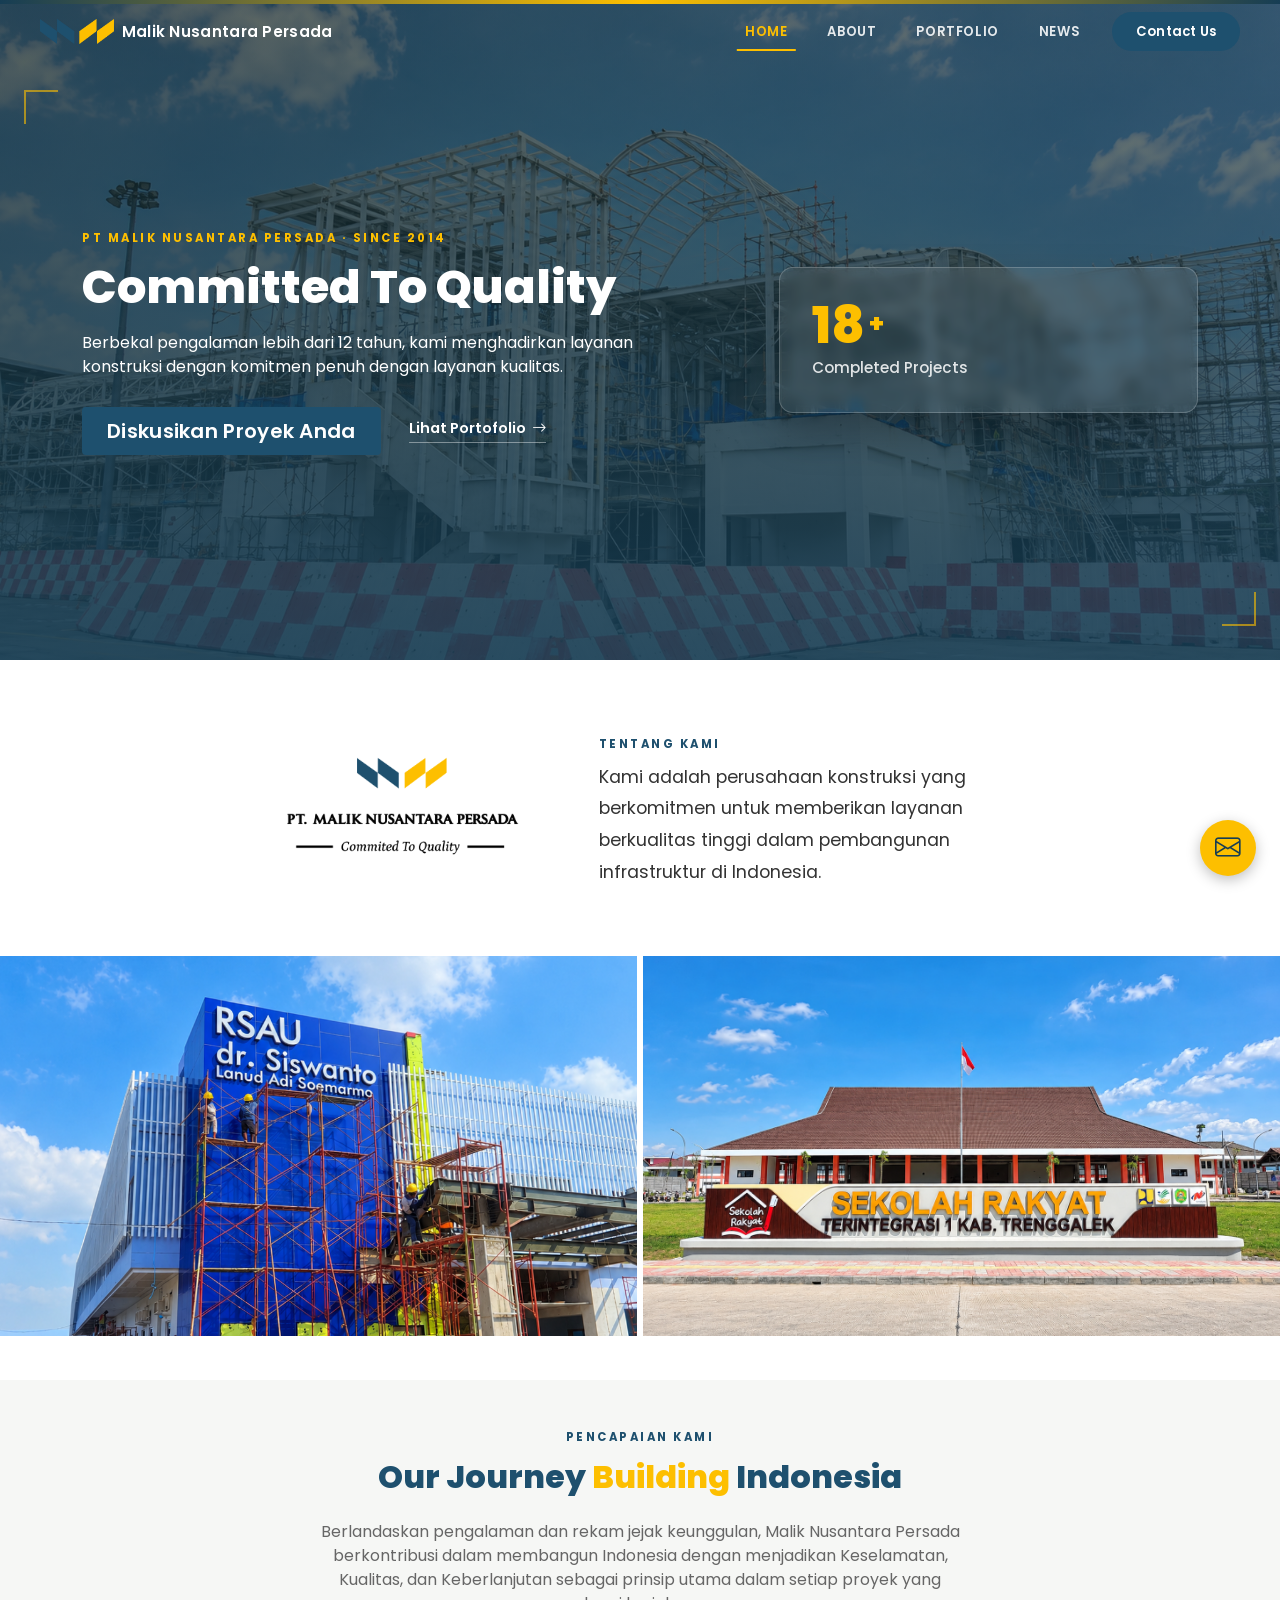
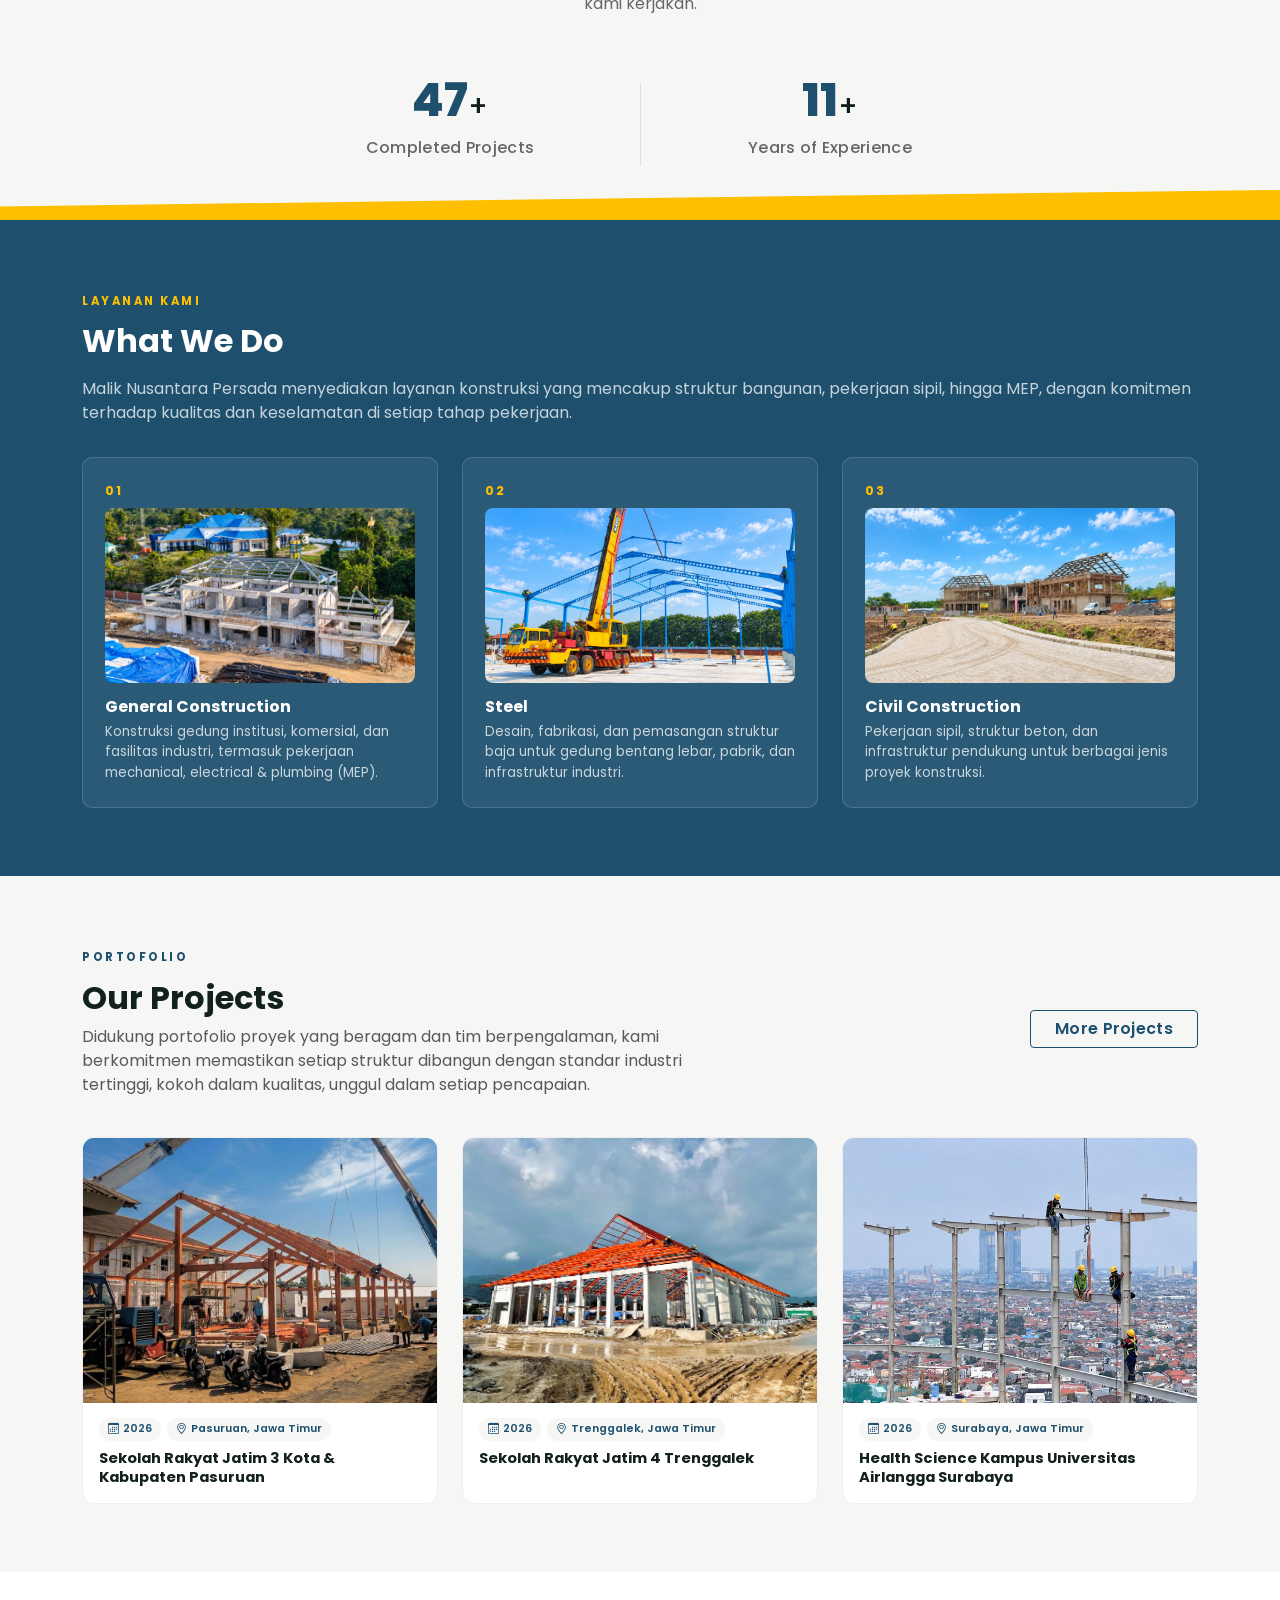
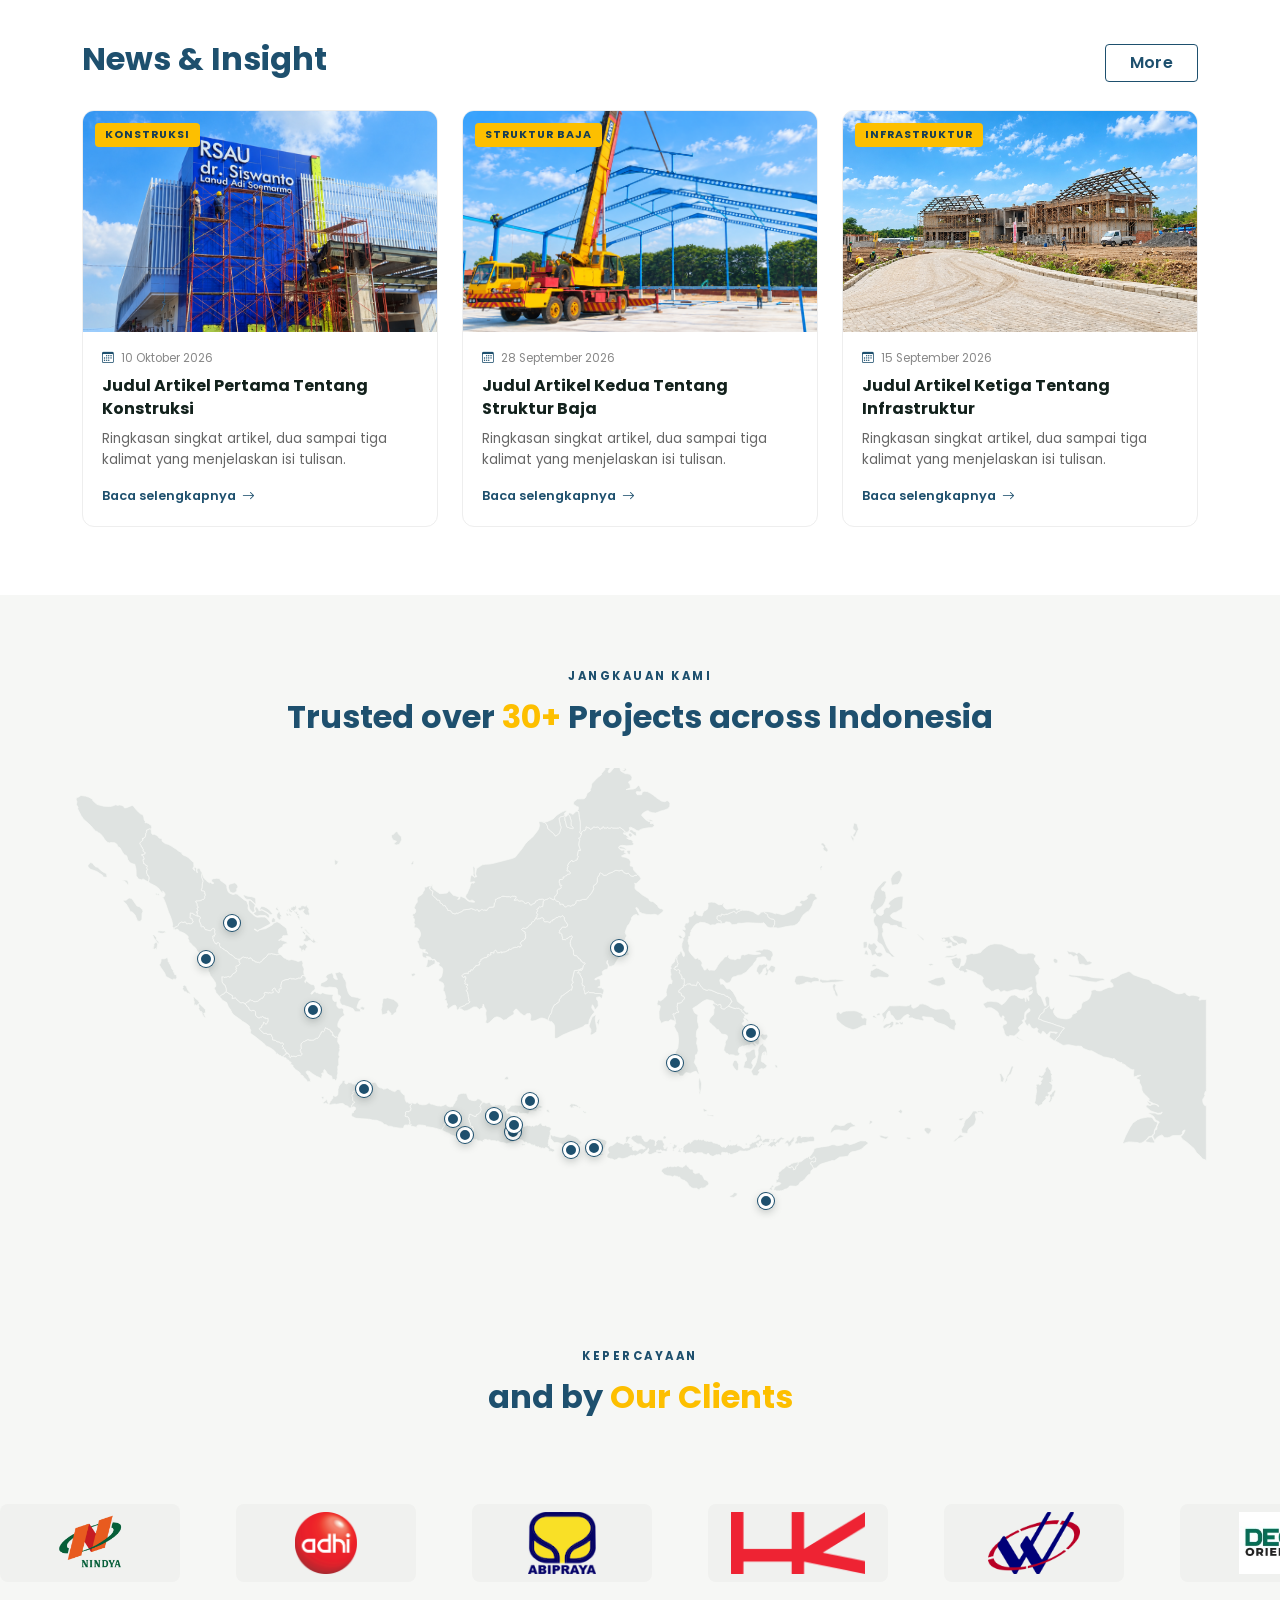
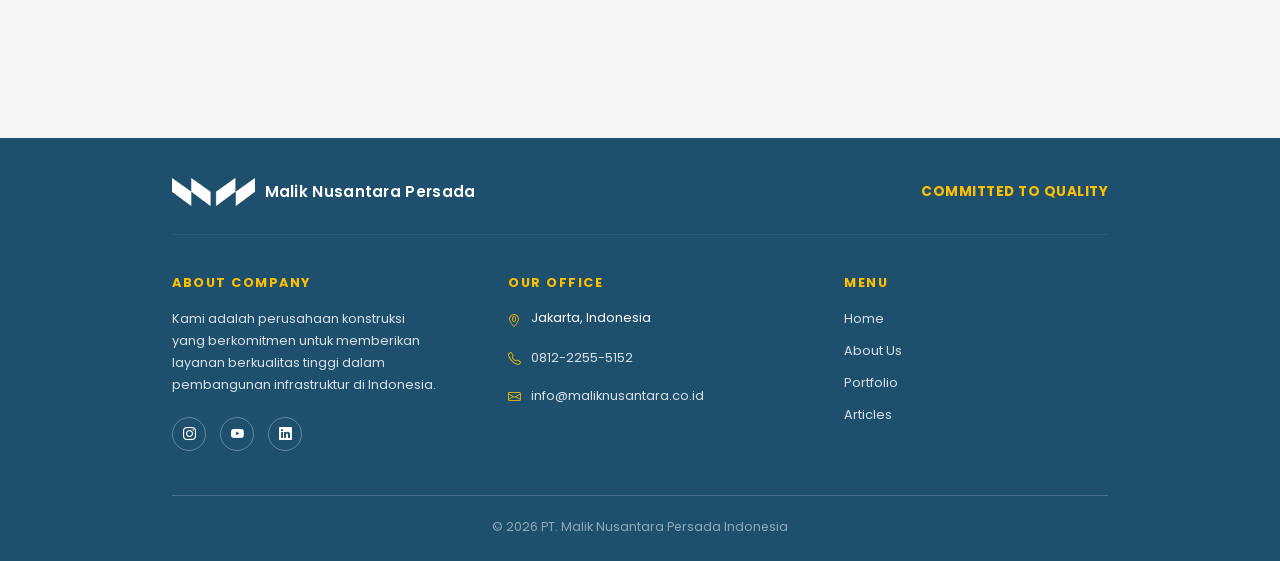
==== commit 0a149850: "Revisi Versi Beta 2.0 Penambahan foto + artikel dan portfolio baru" ====
--- a/index.html
+++ b/index.html
@@ -62,7 +62,7 @@
       <div class="col-lg-5 d-none d-lg-block">
         <div class="hero-float-card reveal-up reveal-delay-2 reveal-replay">
           <div class="hero-float-stat">
-            <span class="hero-float-num count-replay" data-count="30">0</span><span class="hero-float-plus">+</span>
+            <span class="hero-float-num count-replay" data-count="50">0</span><span class="hero-float-plus">+</span>
           </div>
           <div class="hero-float-label">Completed Projects</div>
         </div>
@@ -110,7 +110,7 @@
     <div class="row mt-5 g-4 stats-row justify-content-center">
       <div class="col-md-4">
         <div class="reveal-up stat-block">
-          <h3 class="stat-num-wrap"><span class="stat-num" data-count="30">0</span><span class="stat-plus">+</span></h3>
+          <h3 class="stat-num-wrap"><span class="stat-num" data-count="50">0</span><span class="stat-plus">+</span></h3>
           <p class="stat-label">Completed Projects</p>
         </div>
       </div>
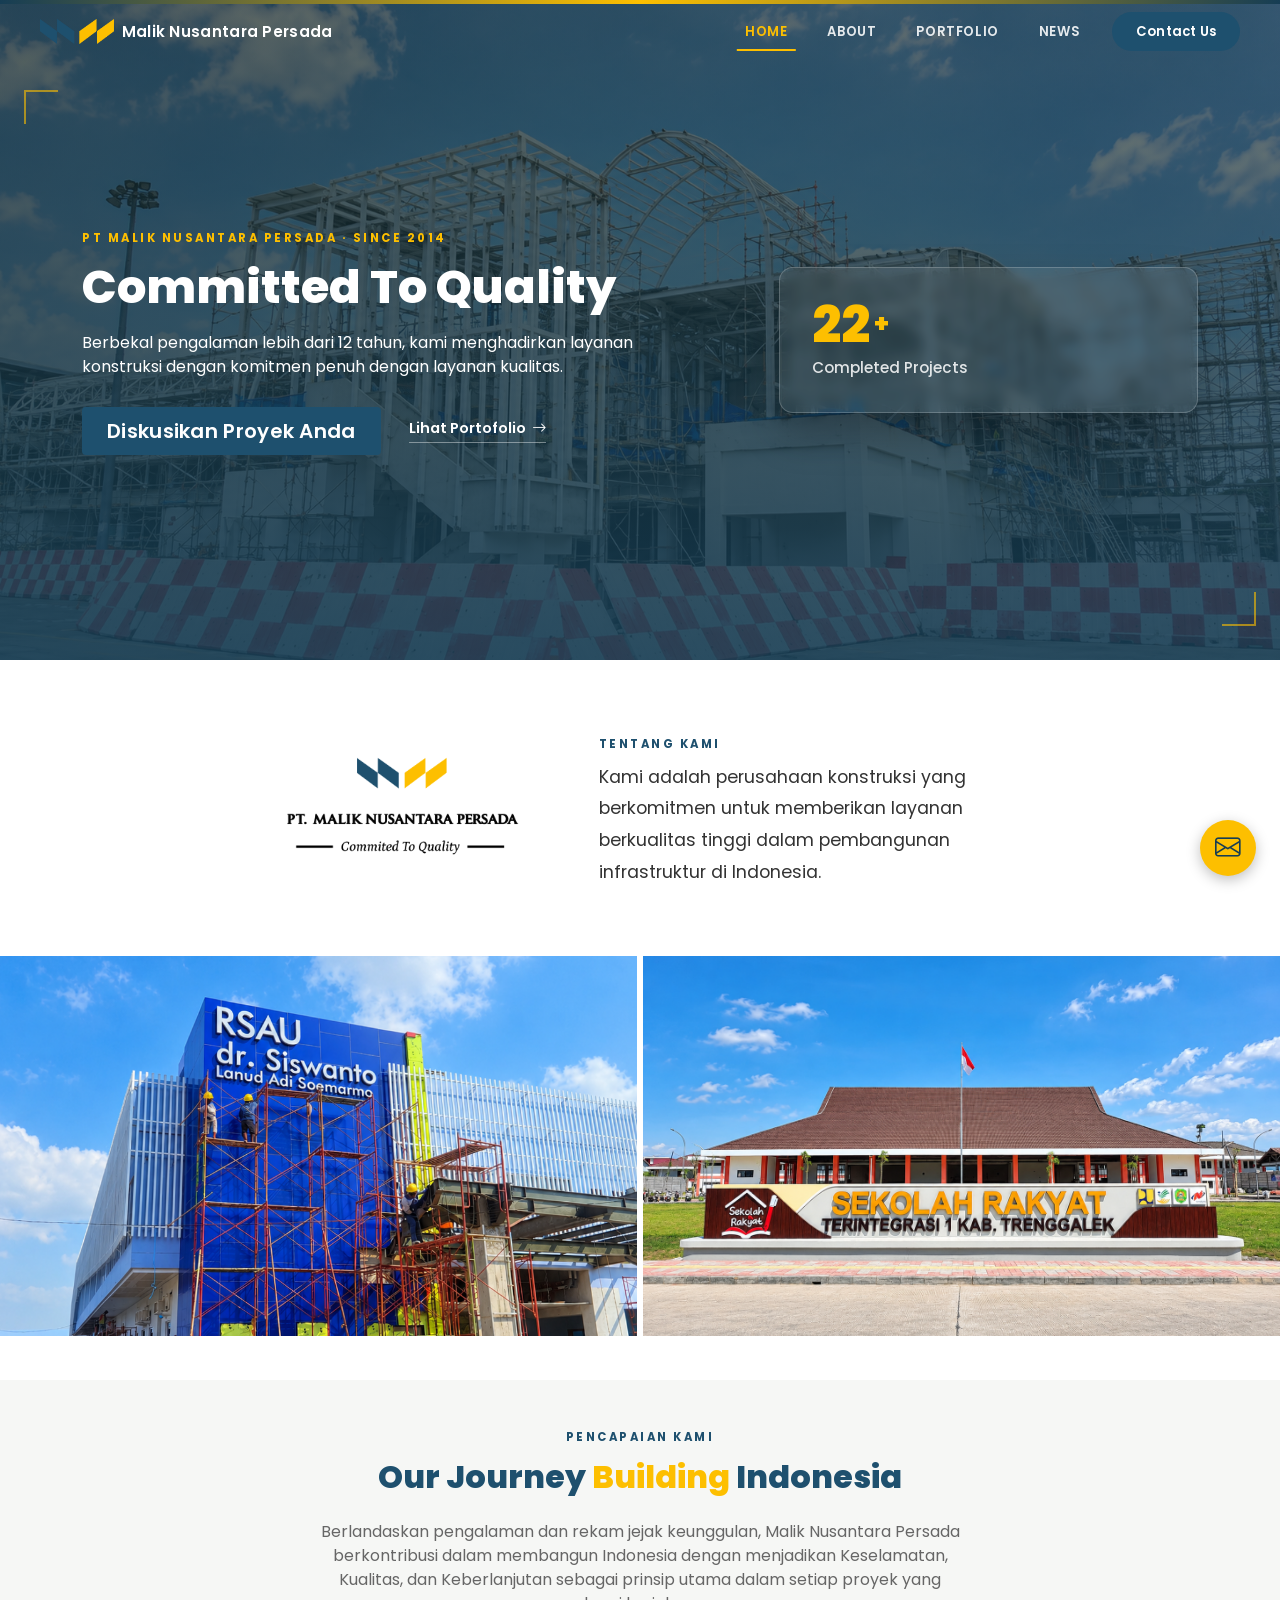
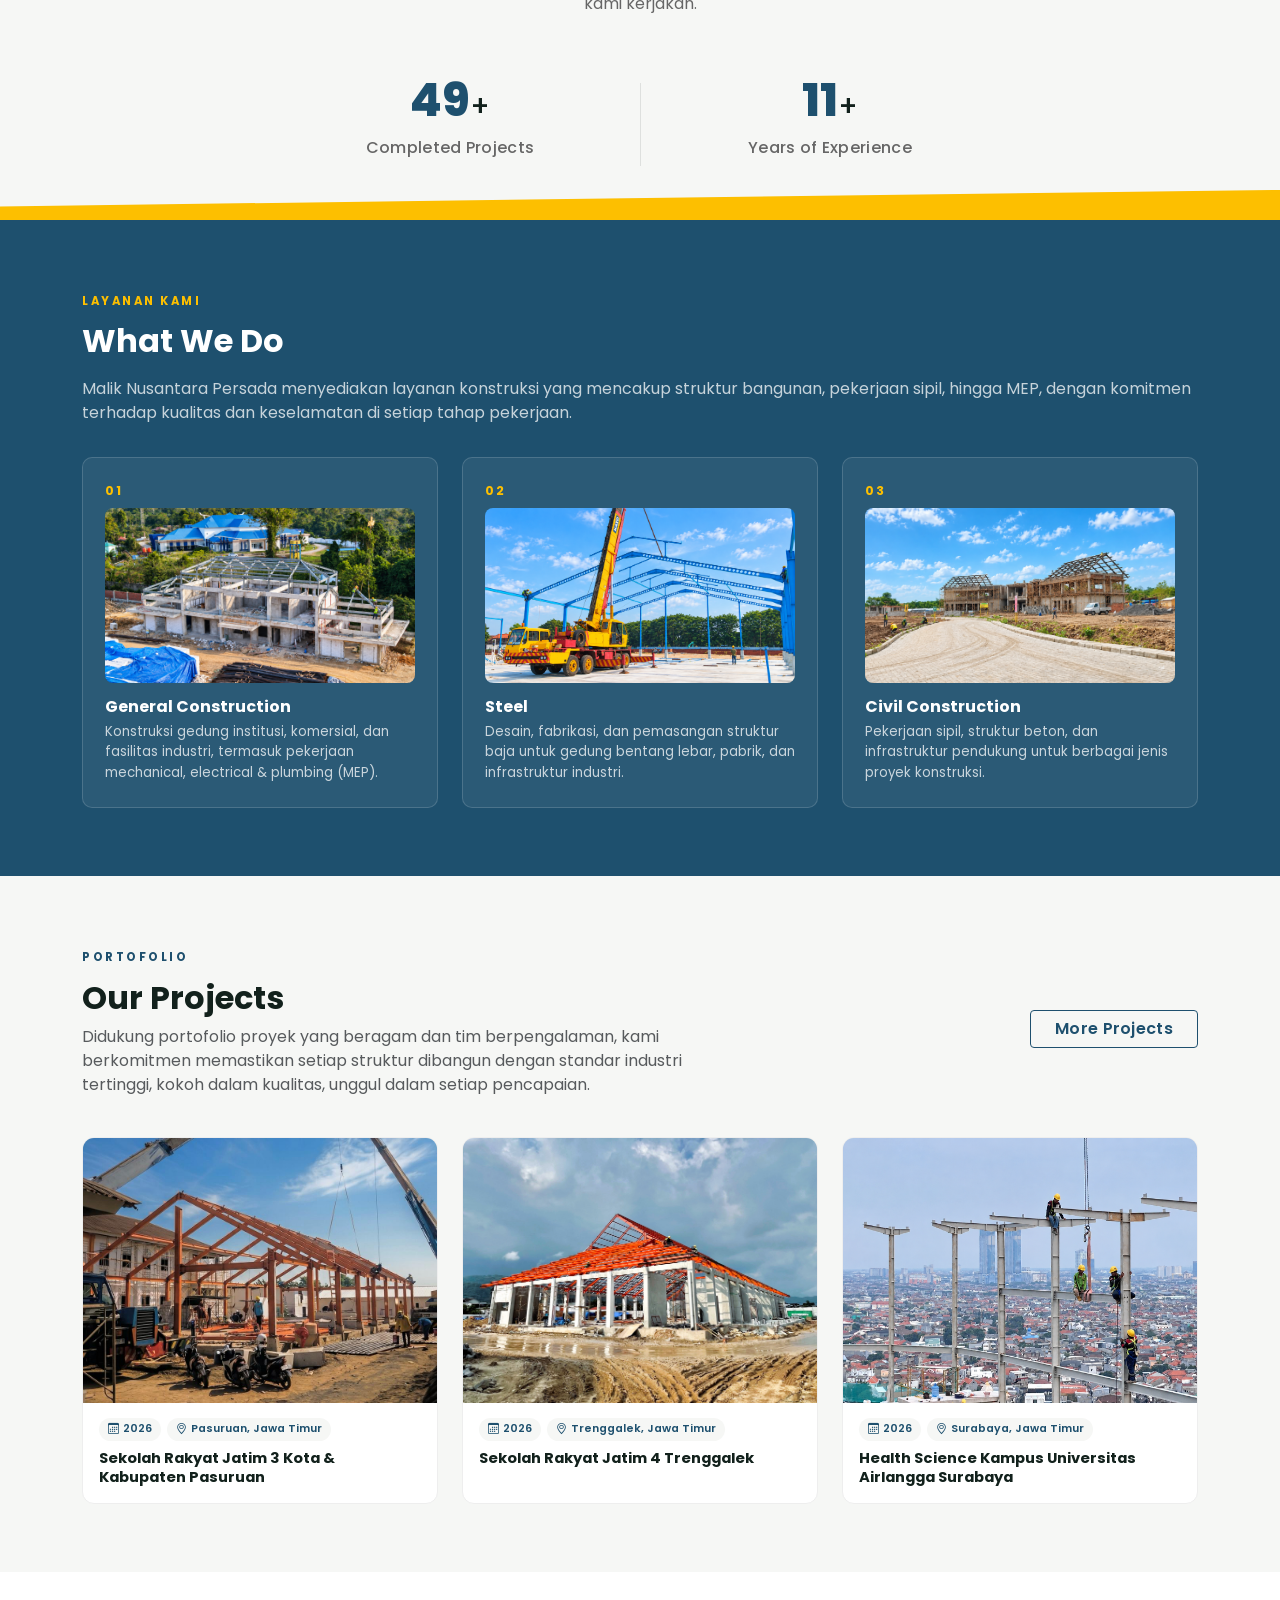
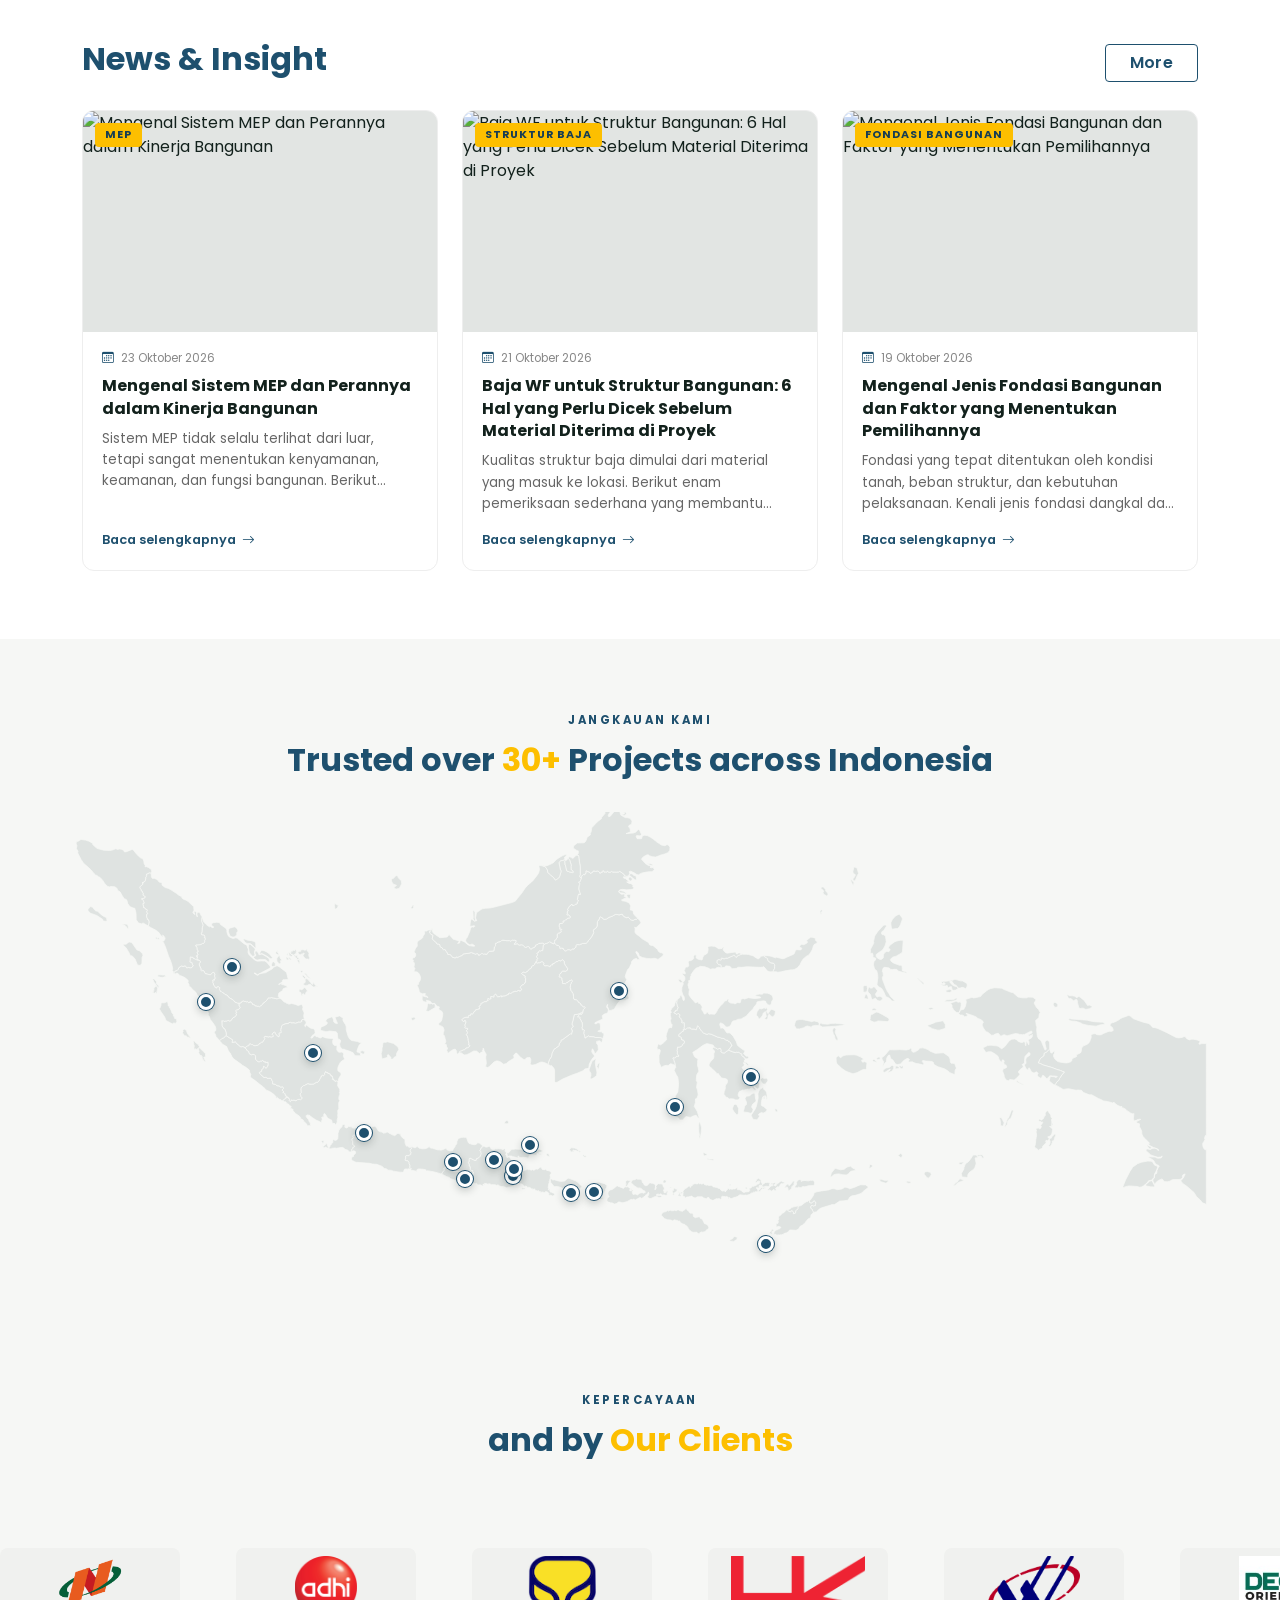
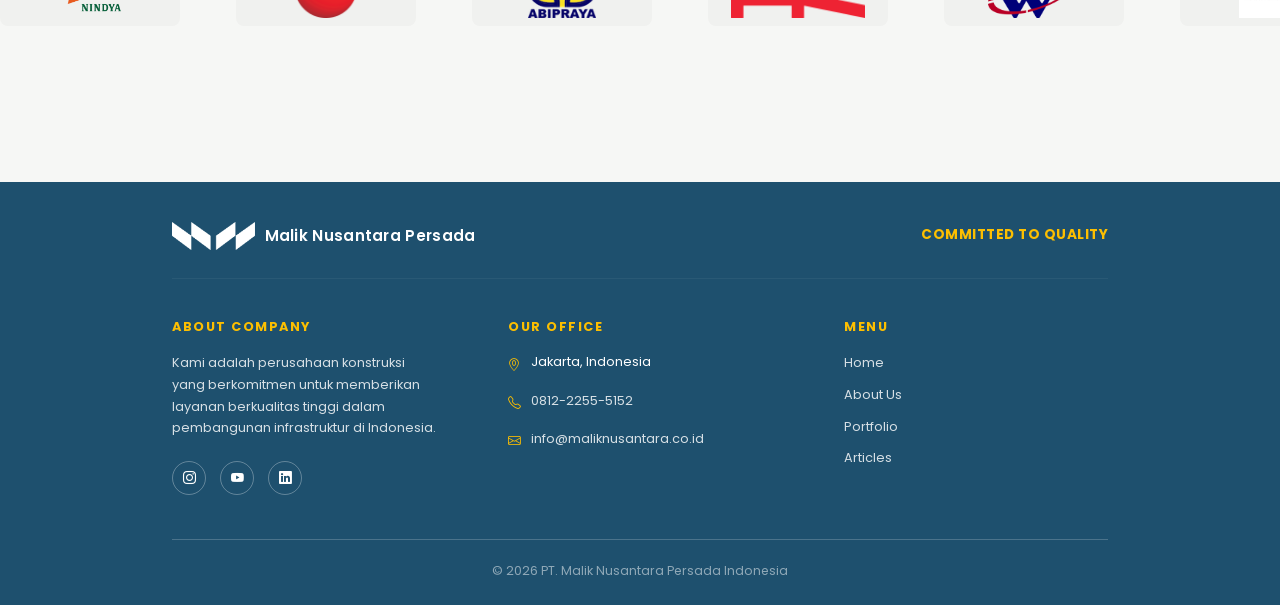
==== commit 4491dae9: "Revisi 3.0" ====
--- a/index.html
+++ b/index.html
@@ -193,69 +193,19 @@
   </div>
 </section>
 
+<!-- ARTICLES (MODIFIED): dirender otomatis oleh js/mnp_articles.js -->
 <section id="articles" class="py-5 py-lg-6">
   <div class="container py-4">
     <div class="row align-items-center mb-4">
-      <div class="col-lg-7">    
-        <h2 class="fw-bold text-brand3 reveal-up">News & Insight</h2>
+      <div class="col-lg-7">
+        <h2 class="fw-bold text-brand3 reveal-up">News &amp; Insight</h2>
       </div>
       <div class="col-lg-5 text-center text-lg-end mt-3 mt-lg-0">
         <a href="mnp_articles.html" class="btn btn-outline-brand px-4">More</a>
       </div>
     </div>
 
-    <div class="row g-4">
-      <div class="col-md-6 col-lg-4">
-        <a href="#" class="article-card-link">
-          <article class="article-card reveal-up">
-            <div class="article-thumb">
-              <img src="images/portfolio/solo_malang/rsau_solomalang1.png" alt="Judul artikel 1" loading="lazy">
-              <span class="article-tag">Konstruksi</span>
-            </div>
-            <div class="article-body">
-              <span class="article-date"><i class="bi bi-calendar3"></i> 10 Oktober 2026</span>
-              <h6>Judul Artikel Pertama Tentang Konstruksi</h6>
-              <p>Ringkasan singkat artikel, dua sampai tiga kalimat yang menjelaskan isi tulisan.</p>
-              <span class="article-more">Baca selengkapnya <i class="bi bi-arrow-right"></i></span>
-            </div>
-          </article>
-        </a>
-      </div>
-
-      <div class="col-md-6 col-lg-4">
-        <a href="#" class="article-card-link">
-          <article class="article-card reveal-up reveal-delay-1">
-            <div class="article-thumb">
-              <img src="images/portfolio/gresik/mgi_gresik3.png" alt="Judul artikel 2" loading="lazy">
-              <span class="article-tag">Struktur Baja</span>
-            </div>
-            <div class="article-body">
-              <span class="article-date"><i class="bi bi-calendar3"></i> 28 September 2026</span>
-              <h6>Judul Artikel Kedua Tentang Struktur Baja</h6>
-              <p>Ringkasan singkat artikel, dua sampai tiga kalimat yang menjelaskan isi tulisan.</p>
-              <span class="article-more">Baca selengkapnya <i class="bi bi-arrow-right"></i></span>
-            </div>
-          </article>
-        </a>
-      </div>
-
-      <div class="col-md-6 col-lg-4">
-        <a href="#" class="article-card-link">
-          <article class="article-card reveal-up reveal-delay-2">
-            <div class="article-thumb">
-              <img src="images/portfolio/madura/restareamadura3.png" alt="Judul artikel 3" loading="lazy">
-              <span class="article-tag">Infrastruktur</span>
-            </div>
-            <div class="article-body">
-              <span class="article-date"><i class="bi bi-calendar3"></i> 15 September 2026</span>
-              <h6>Judul Artikel Ketiga Tentang Infrastruktur</h6>
-              <p>Ringkasan singkat artikel, dua sampai tiga kalimat yang menjelaskan isi tulisan.</p>
-              <span class="article-more">Baca selengkapnya <i class="bi bi-arrow-right"></i></span>
-            </div>
-          </article>
-        </a>
-      </div>
-    </div>
+    <div class="row g-4" id="homeArticlesGrid"></div>
   </div>
 </section>
 
@@ -345,7 +295,6 @@
   </path>
   <path d="M510.5 42.2L510 42.9L509.2 42.9L505.6 41.5L508.2 41.2L510.5 42.2zM442.3 36.9L443.7 38.7L444.8 42.2L444.9 43L444.7 43.6L444.8 46.1L445.1 46.5L446.3 47.4L446.4 48.5L446.1 48.6L443.6 48L441.3 47.2L440.5 43.4L440 42L439.8 39.5L440 38.7L440.6 38.9L441.8 38L442.3 36.9zM439.8 37.2L439.3 38.2L438.3 38.8L436.5 39L435.2 40.2L435.1 40.7L436.2 46.3L436.6 46.6L436.7 48L435.5 52L434.1 53.5L432.7 54.4L432 54.4L431.7 53.7L430.3 52.1L427.4 49.7L426.1 48.3L425.8 46.3L424.1 43.9L421.9 43.1L423.2 43.1L423.6 43.3L425.5 43L429.9 41.1L430.4 40.8L432.8 38.3L434.2 37.3L437.7 35.1L440.2 34.1L440.7 34L441.4 34.2L439.2 36.9L439.8 37.2z" id="BN">
   </path>
-
         </g>
       </svg>
       <div class="map-pin map-pin-photo" style="left:39.8%; top:79.3%;" tabindex="0">
@@ -407,8 +356,8 @@
       <div class="map-pin map-pin-dot" style="left:17.3%; top:33.7%;" title="Riau, Sumatera"></div>
       <div class="map-pin map-pin-dot" style="left:15.2%; top:41.5%;" title="Sumatera Barat"></div>
       <div class="map-pin map-pin-dot" style="left:23.8%; top:52.6%;" title="Sumatera Selatan"></div>
-      <div class="map-pin map-pin-dot" style="left:27.9%; top:69.9%;" title="Jakarta & Jawa Barat"></div>
-      <div class="map-pin map-pin-dot" style="left:35.0%; top:76.3%;" title="Jawa Tengah & DIY"></div>
+      <div class="map-pin map-pin-dot" style="left:27.9%; top:69.9%;" title="Jakarta &amp; Jawa Barat"></div>
+      <div class="map-pin map-pin-dot" style="left:35.0%; top:76.3%;" title="Jawa Tengah &amp; DIY"></div>
       <div class="map-pin map-pin-dot" style="left:44.5%; top:83.1%;" title="Bali"></div>
       <div class="map-pin map-pin-dot" style="left:46.3%; top:82.7%;" title="Nusa Tenggara Barat"></div>
       <div class="map-pin map-pin-dot" style="left:52.8%; top:64.2%;" title="Sulawesi Selatan"></div>
@@ -433,7 +382,7 @@
       <div class="logo-placeholder"><img src="images/icon/nindyakarya.png" alt="Client 1"></div>
       <div class="logo-placeholder"><img src="images/icon/adhikarya.png" alt="Client 2"></div>
       <div class="logo-placeholder"><img src="images/icon/abipraya.png" alt="Client 3"></div>
-       <div class="logo-placeholder"><img src="images/icon/hutamakarya.png" alt="Hutama Karya"></div>
+      <div class="logo-placeholder"><img src="images/icon/hutamakarya.png" alt="Hutama Karya"></div>
       <div class="logo-placeholder"><img src="images/icon/waskita.png" alt="Waskita"></div>
       <div class="logo-placeholder"><img src="images/icon/decorient.jpeg" alt="Decorient"></div>
       <div class="logo-placeholder"><img src="images/icon/takenaka.png" alt="Takenaka"></div>
@@ -505,6 +454,7 @@
 
 <a href="mailto:info@maliknusantara.co.id" class="email-fab"><i class="bi bi-envelope"></i></a>
 
+<!-- PROJECT MODAL (MODIFIED): blok lorem ipsum "detail-copy" dihapus, sama seperti mnp_portfolio.html -->
 <div class="modal fade" id="projectModal" tabindex="-1" aria-labelledby="projectModalLabel" aria-hidden="true">
   <div class="modal-dialog modal-dialog-centered modal-dialog-scrollable modal-xl">
     <div class="modal-content project-modal-content">
@@ -529,10 +479,6 @@
                 <span class="visually-hidden">Next</span>
               </button>
               <div class="carousel-indicators" id="modalCarouselIndicators"></div>
-            </div>
-
-            <div class="detail-copy">
-              <p>Lorem ipsum dolor sit amet, sint magna in magna do cillum. Dolore dolore incididunt pariatur ut eiusmod veniam sed ut. Non velit incididunt sed pariatur ex sunt nulla labore. Veniam ad excepteur exercitation in anim dolore quis ullamco cupidatat.</p>
             </div>
           </div>
 
@@ -570,7 +516,9 @@
   </div>
 </div>
 
+<!-- SCRIPTS (MODIFIED): mnp_articles.js harus sebelum mnp_main.js -->
 <script src="https://cdn.jsdelivr.net/npm/bootstrap@5.3.3/dist/js/bootstrap.bundle.min.js"></script>
+<script src="js/mnp_articles.js"></script>
 <script src="js/mnp_main.js"></script>
 </body>
 </html>
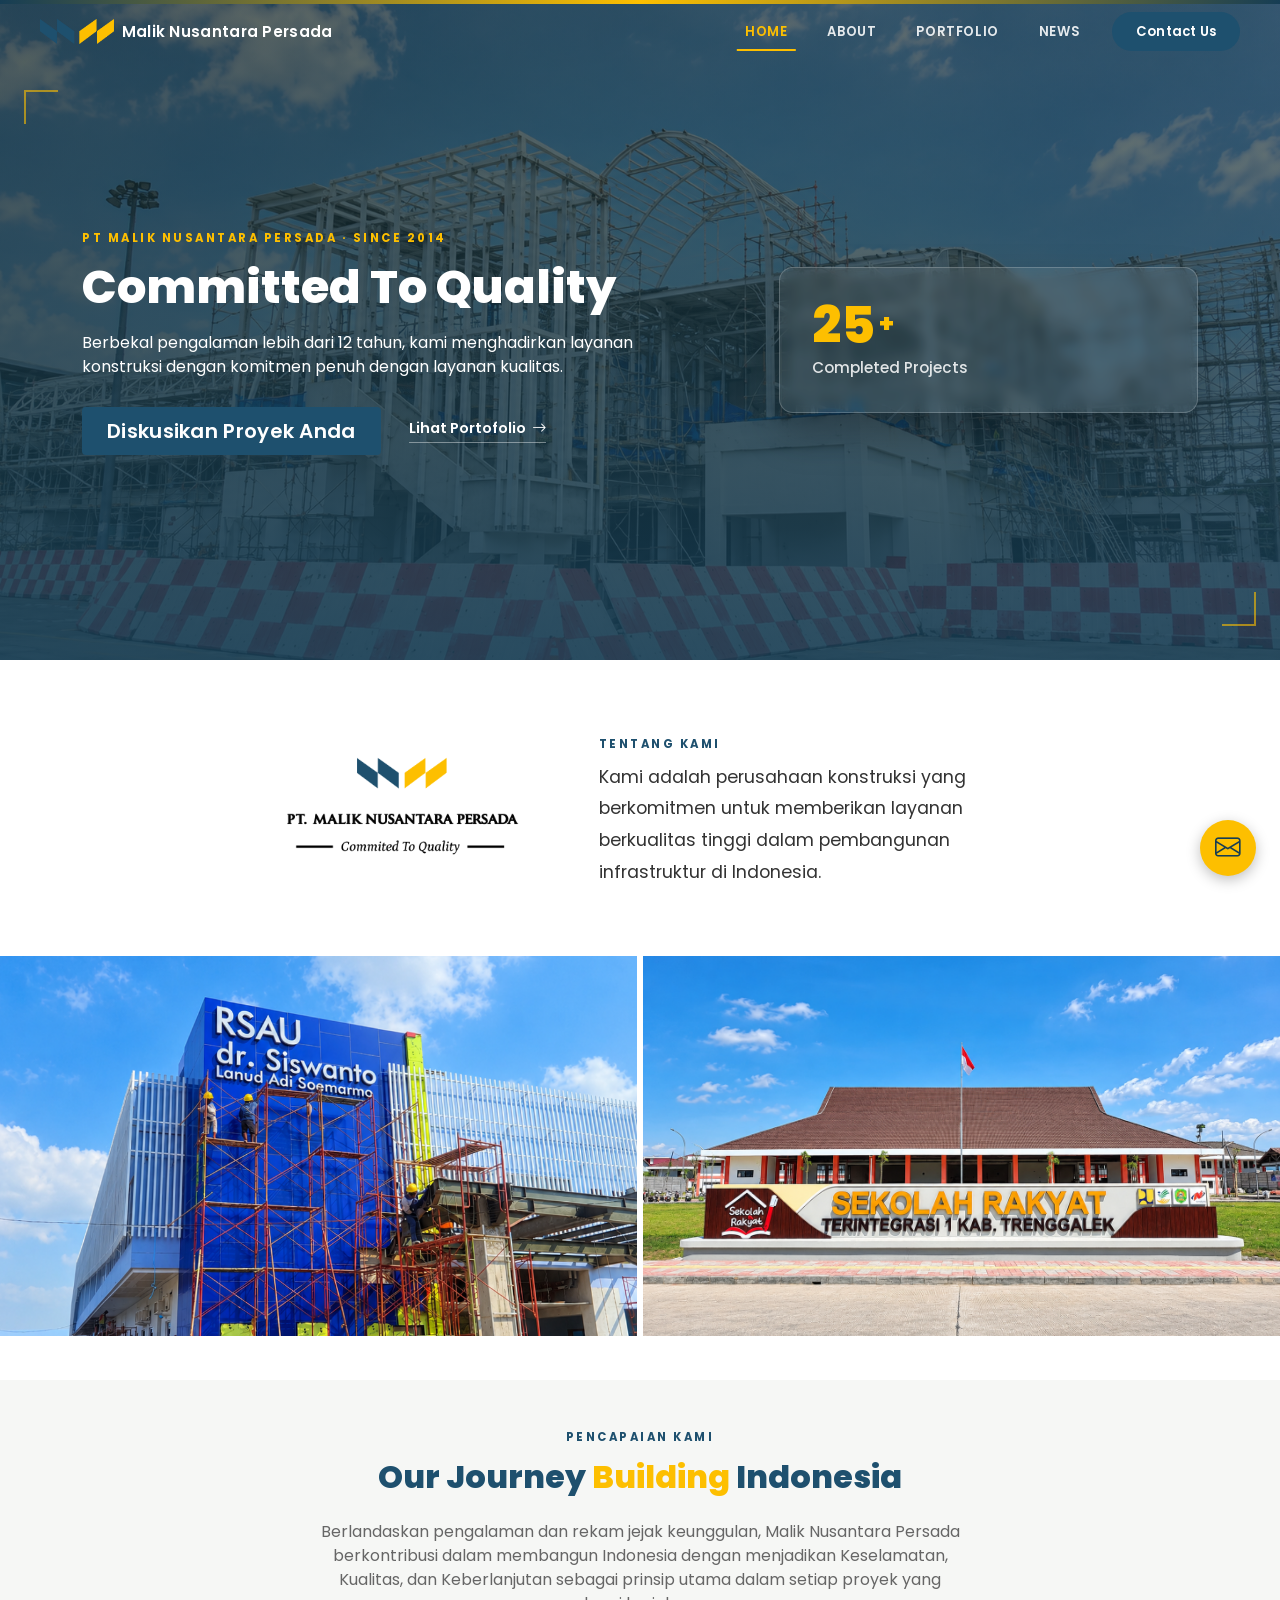
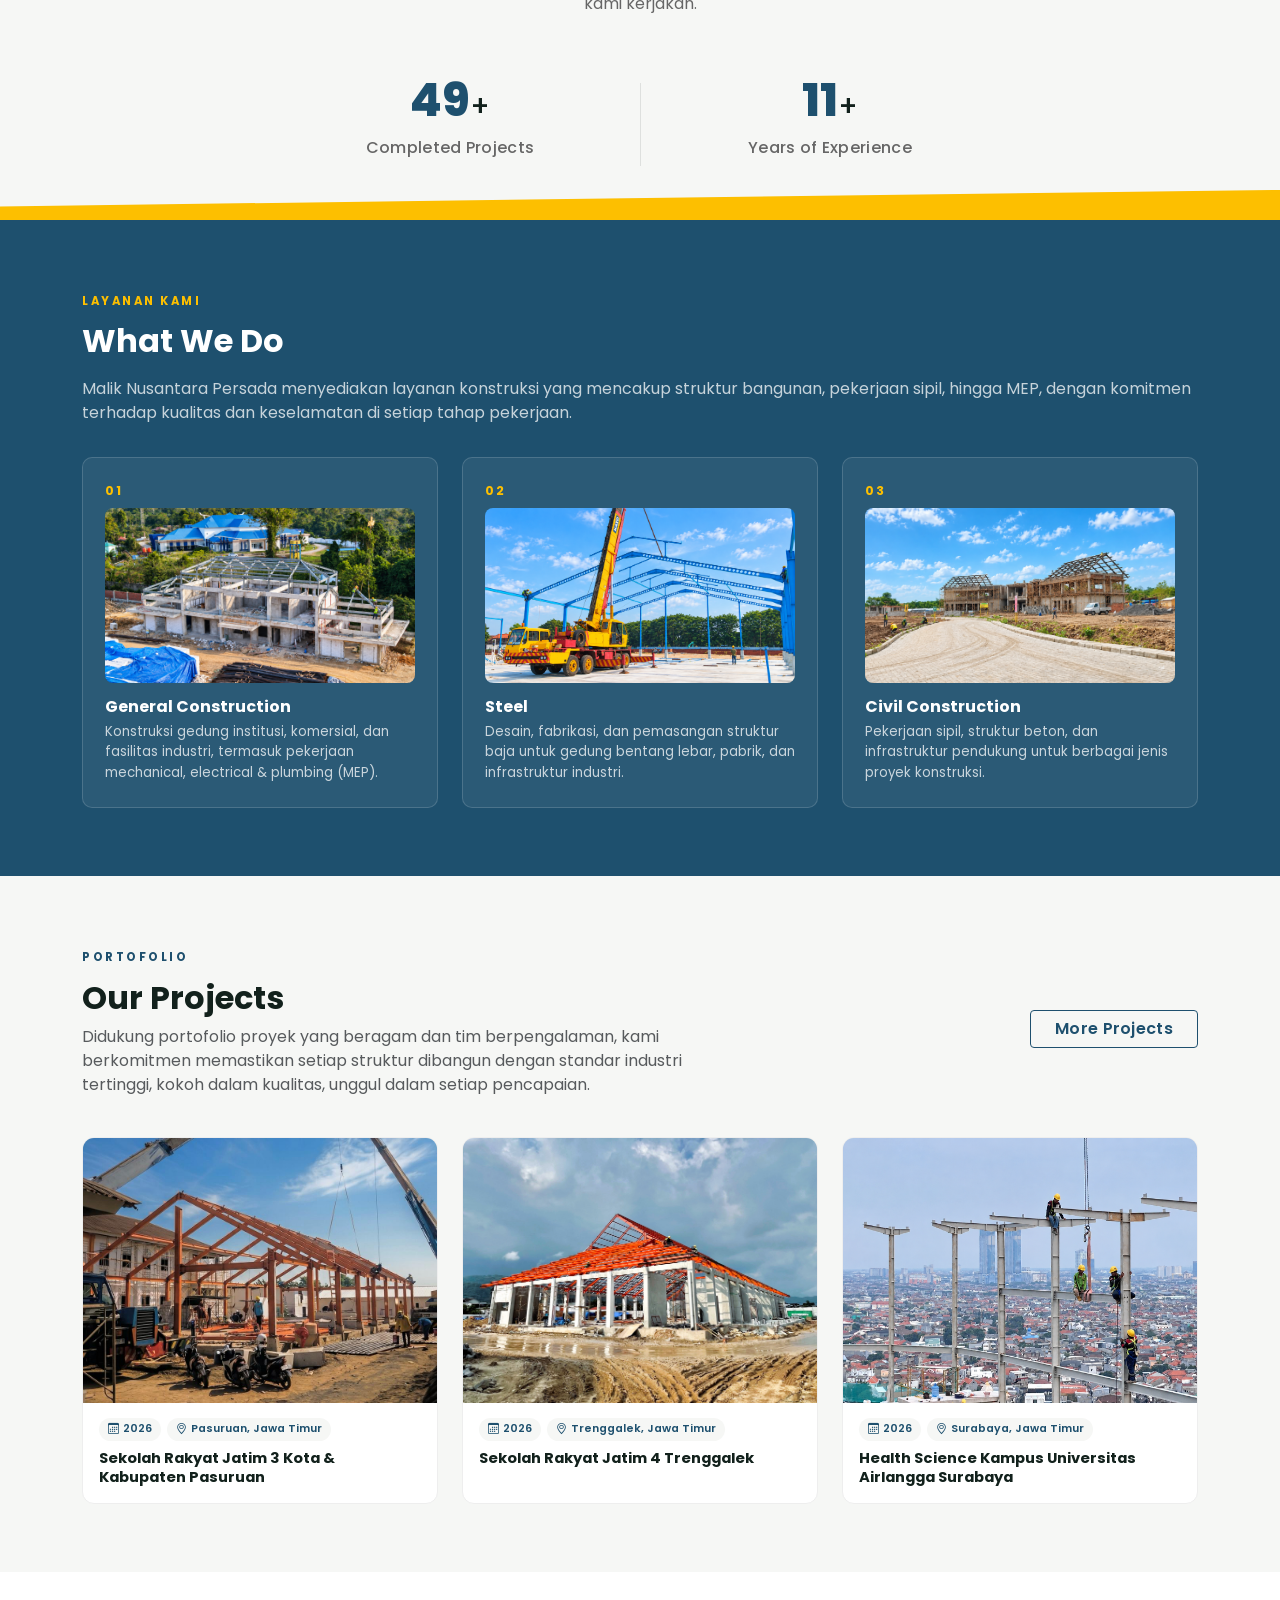
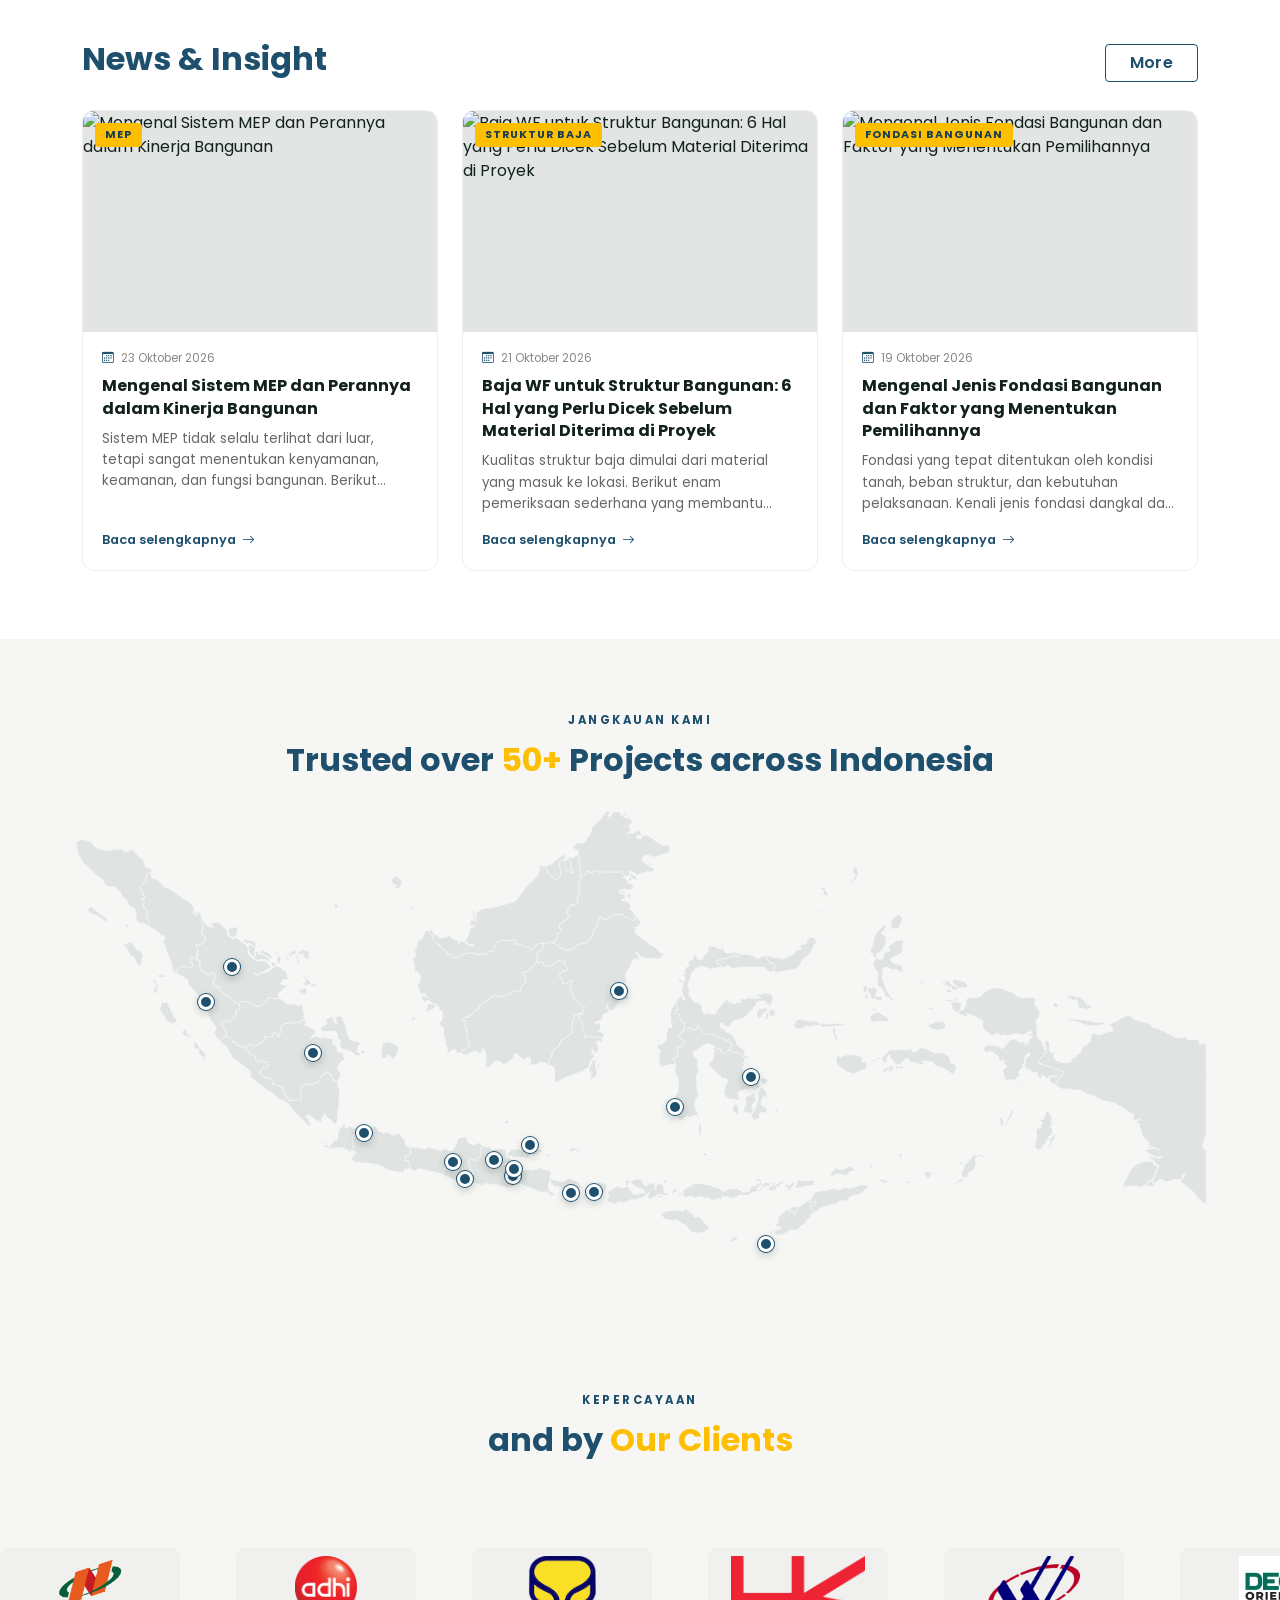
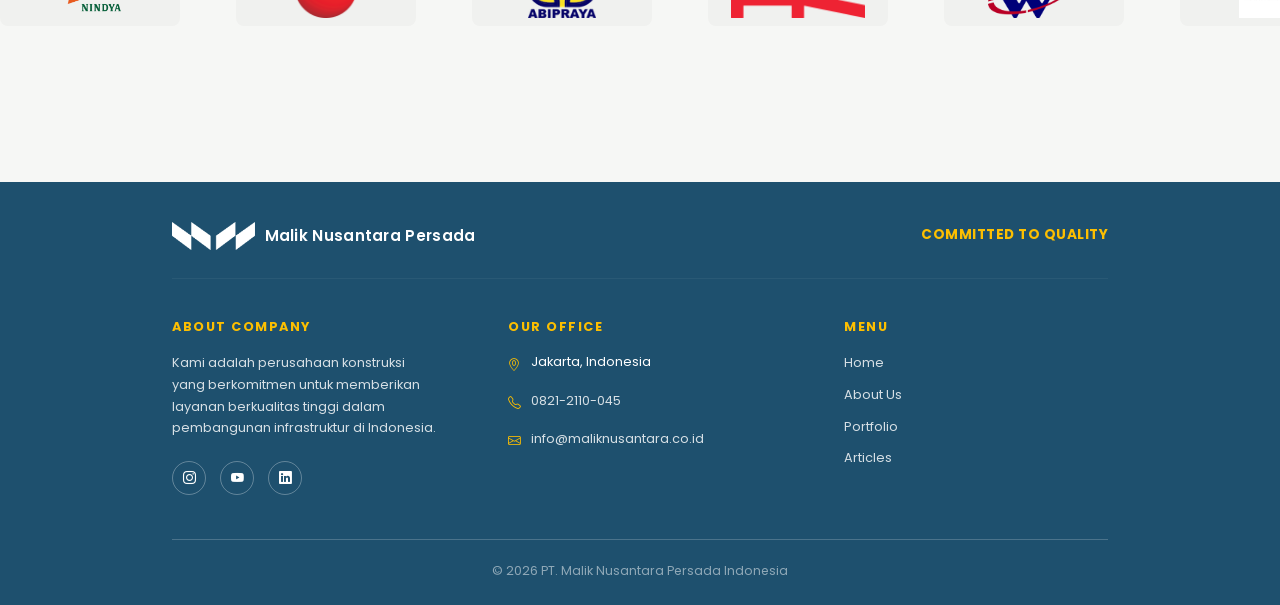
==== commit b349137d: "REVISI NOMER HP" ====
--- a/index.html
+++ b/index.html
@@ -212,7 +212,7 @@
 <section class="py-5 py-lg-6 coverage-section text-center">
   <div class="container py-4">
     <p class="eyebrow eyebrow-center reveal-up text-center">Jangkauan Kami</p>
-    <h2 class="fw-bold text-center text-brand3 reveal-up mb-2">Trusted over <span class="text-brand">30+</span> Projects across Indonesia</h2>
+    <h2 class="fw-bold text-center text-brand3 reveal-up mb-2">Trusted over <span class="text-brand">50+</span> Projects across Indonesia</h2>
   </div>
   <div class="coverage-map-outer">
     <div class="coverage-map-wrap reveal-up">
@@ -423,7 +423,7 @@
         </div>
         <div class="contact-line">
           <i class="bi bi-telephone"></i>
-          <a href="tel:+6281222555152">0812-2255-5152</a>
+          <a href="tel:+628212110045">0821-2110-045</a>
         </div>
         <div class="contact-line">
           <i class="bi bi-envelope"></i>
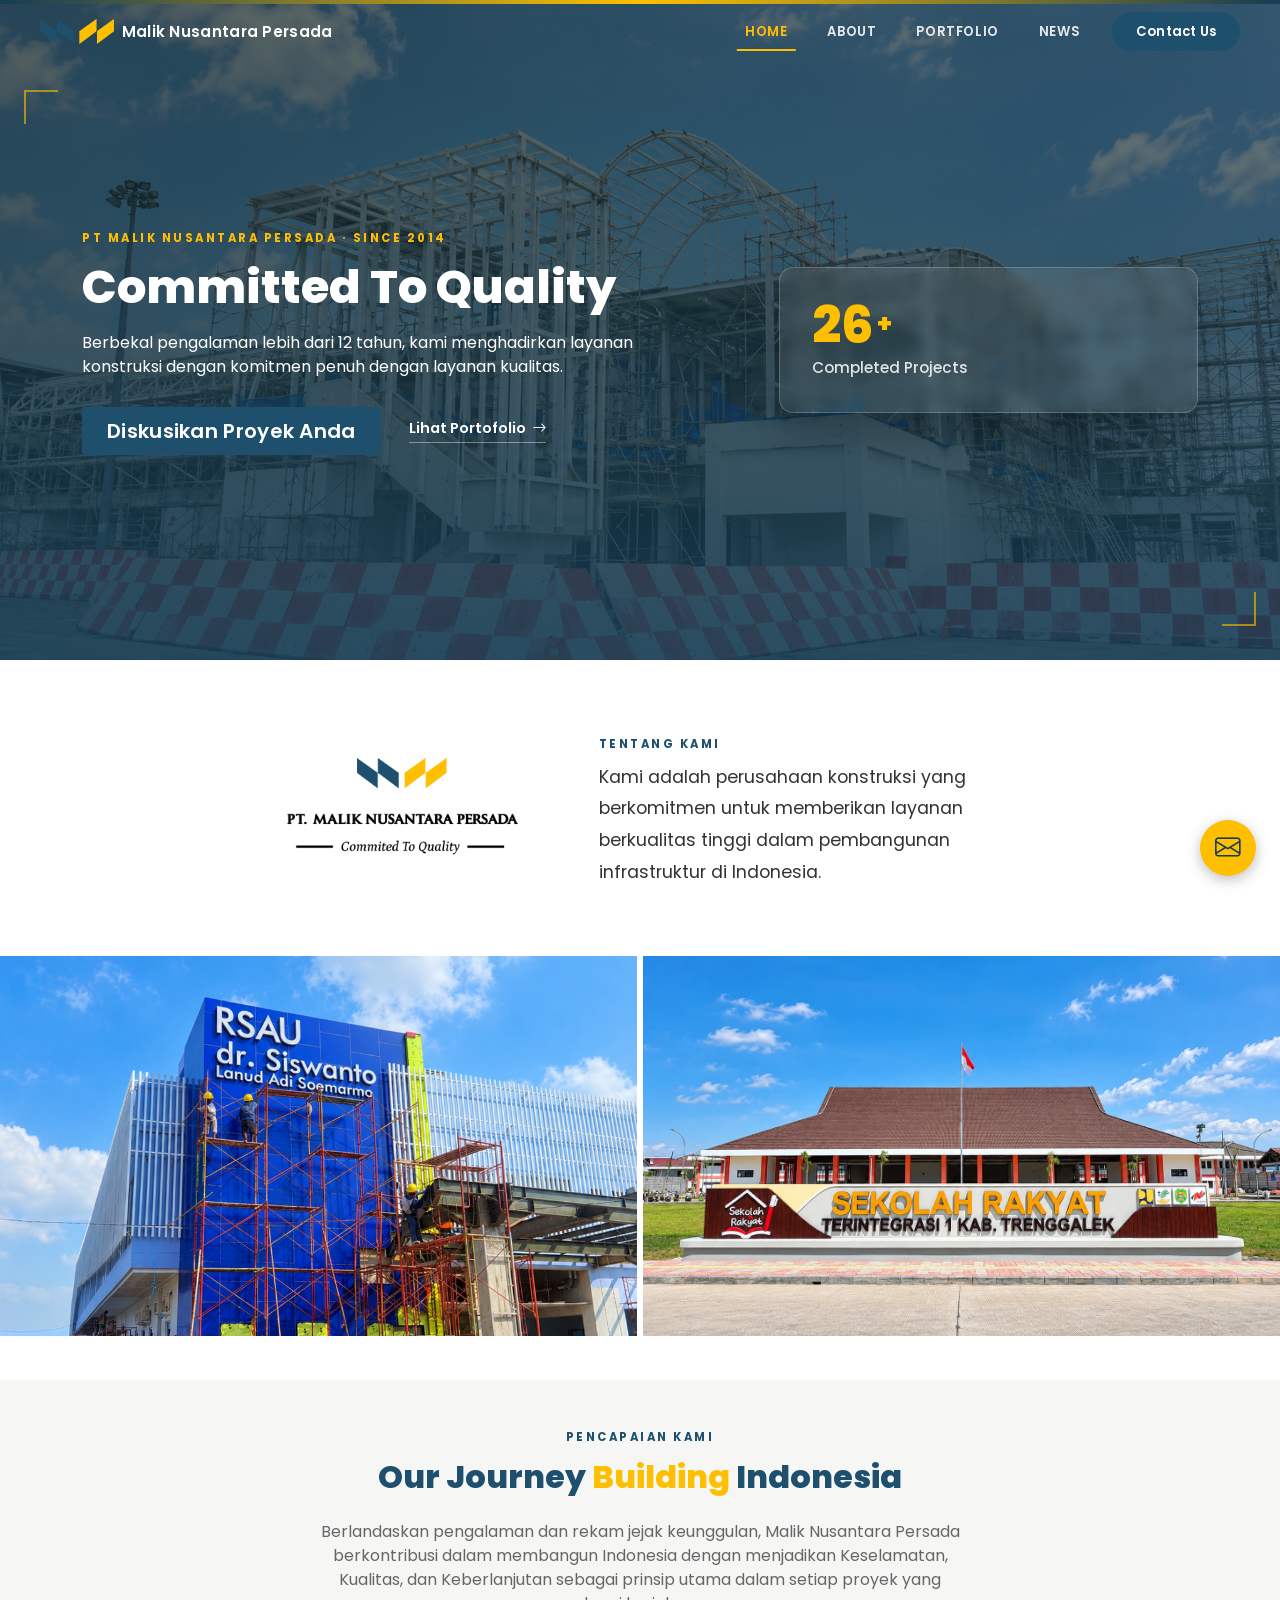
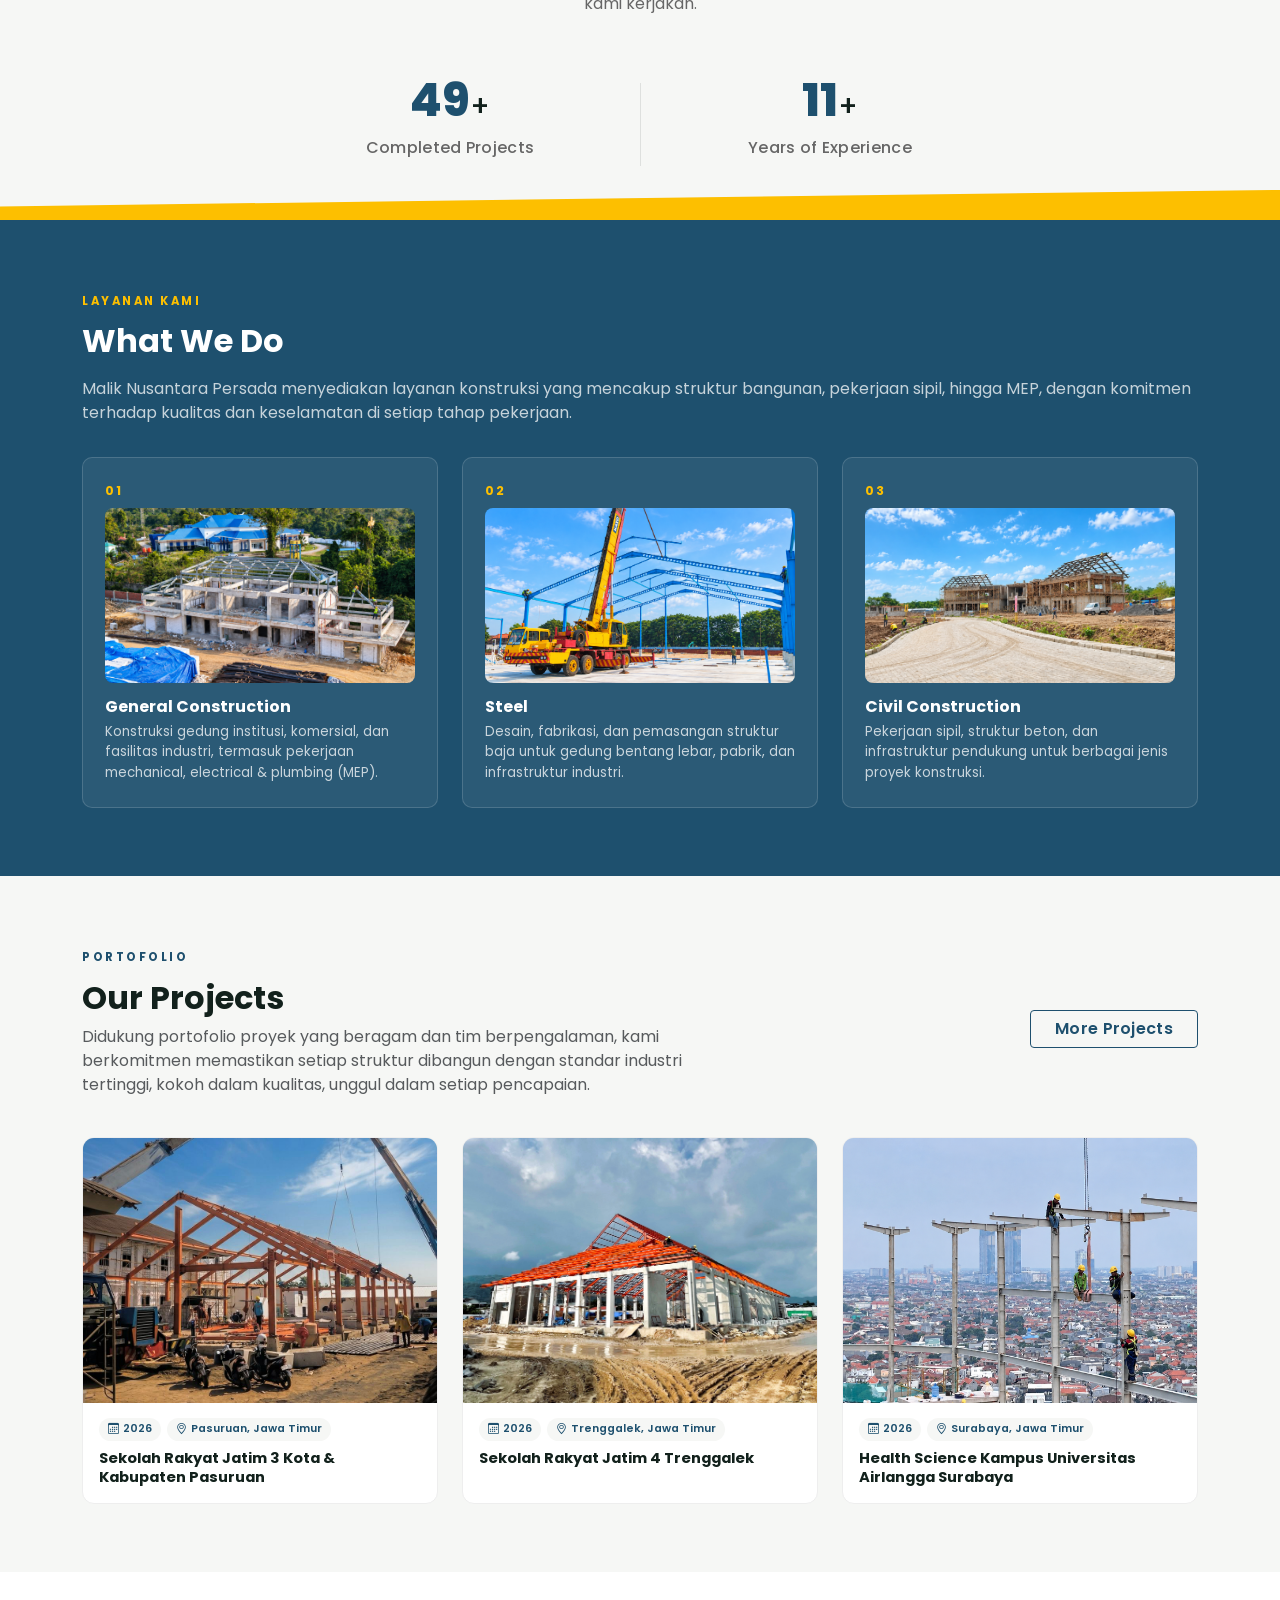
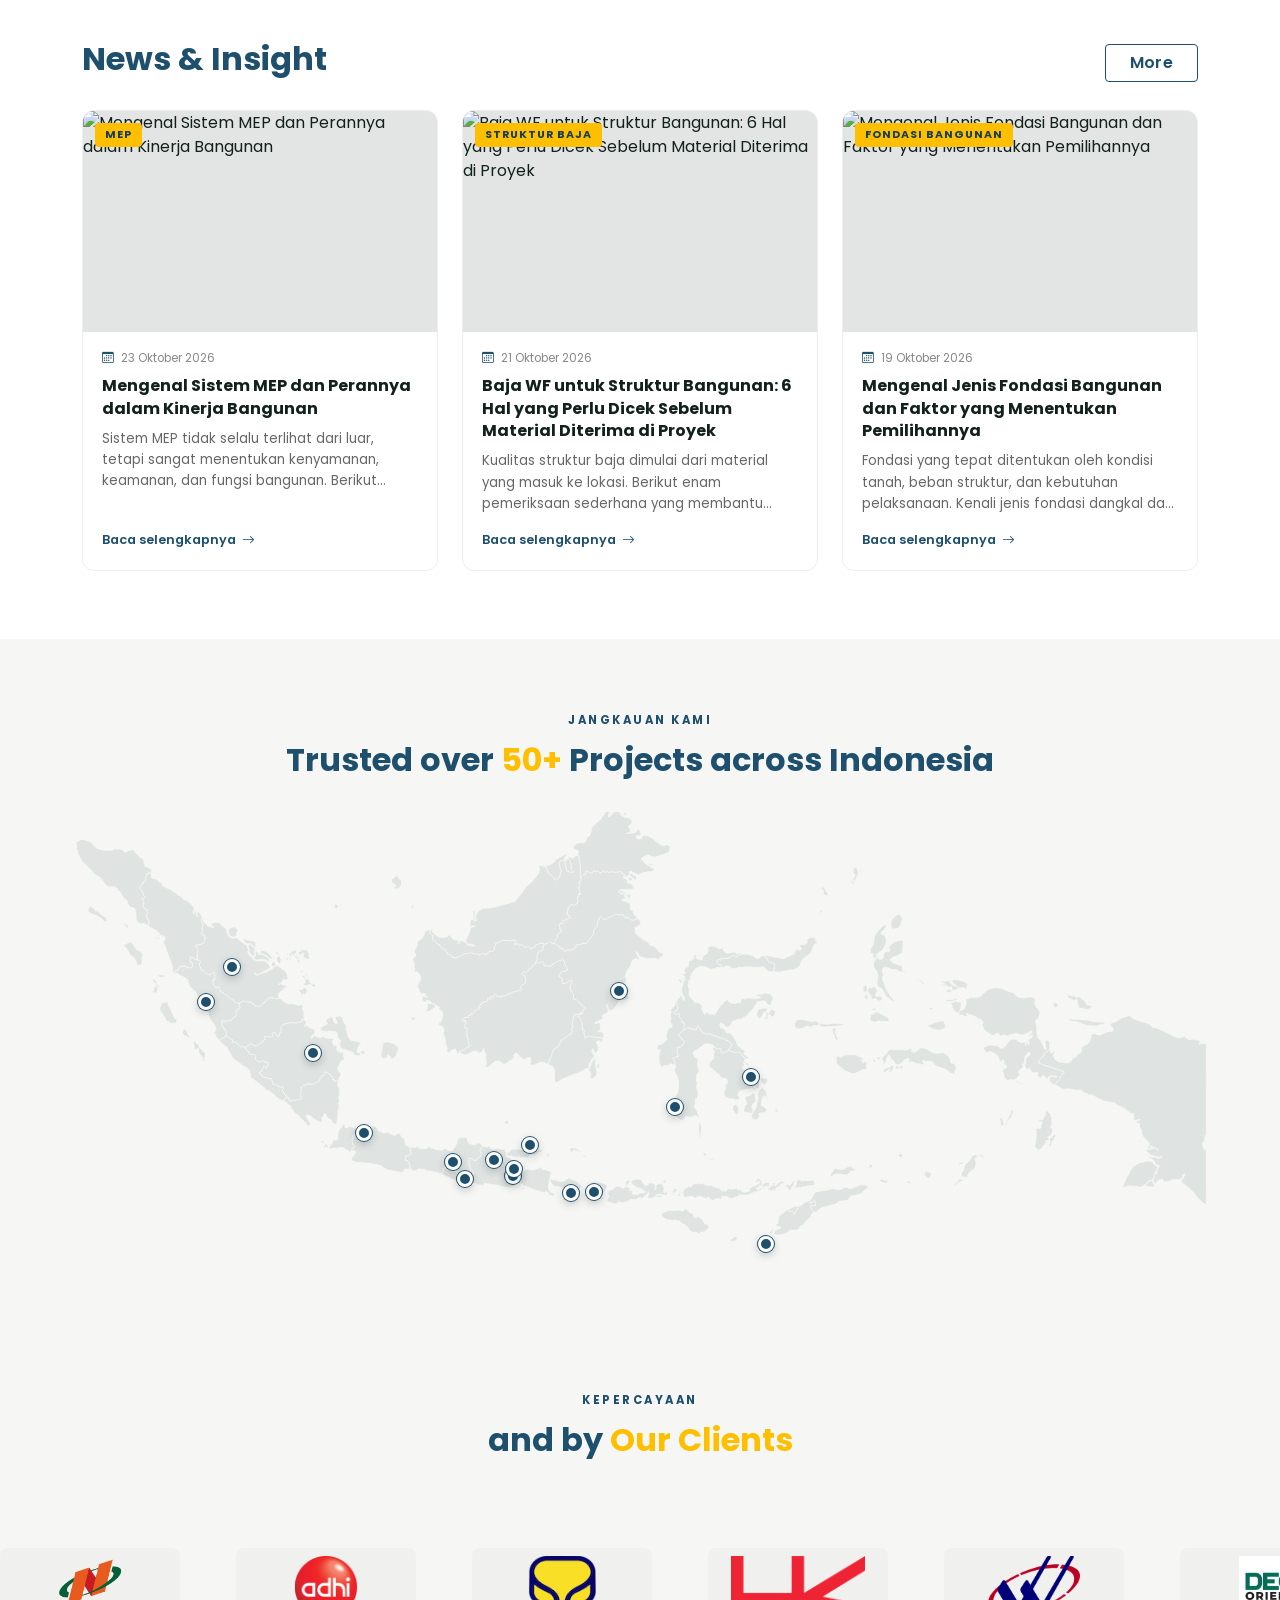
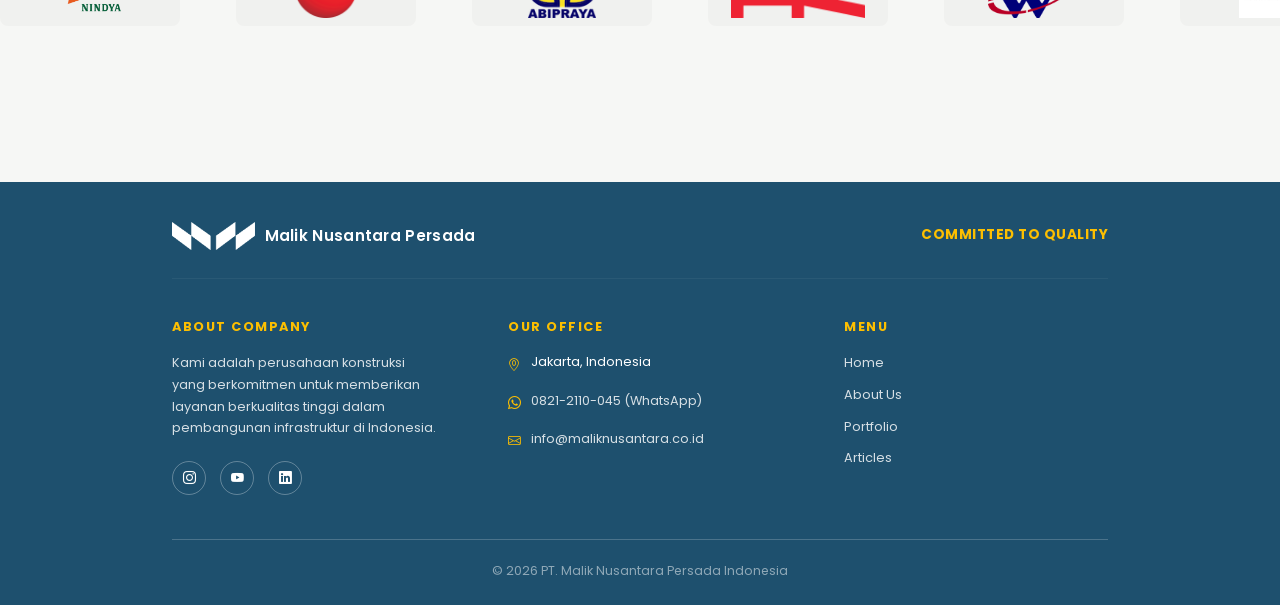
==== commit 7c7cded8: "UPDATE NOMER HP" ====
--- a/index.html
+++ b/index.html
@@ -422,8 +422,8 @@
           <span>Jakarta, Indonesia</span>
         </div>
         <div class="contact-line">
-          <i class="bi bi-telephone"></i>
-          <a href="tel:+628212110045">0821-2110-045</a>
+        <i class="bi bi-whatsapp"></i>
+        <a href="https://wa.me/628212110045?text=Halo%20Malik%20Nusantara%20Persada%2C%20saya%20ingin%20berdiskusi%20mengenai%20proyek." target="_blank" rel="noopener">0821-2110-045 (WhatsApp)</a>
         </div>
         <div class="contact-line">
           <i class="bi bi-envelope"></i>
--- a/css/mnp_home.css
+++ b/css/mnp_home.css
@@ -827,11 +827,12 @@
   display:flex;
   align-items:center;
   width: max-content;
-  animation: logo-scroll 18s linear infinite;
+  animation: logo-scroll 36s linear infinite;
+  will-change: transform;
 }
 @keyframes logo-scroll{
   from{ transform: translateX(0); }
-  to{ transform: translateX(-25%); }
+  to{ transform: translateX(-50%); }
 }
 
 .mnp-footer{
